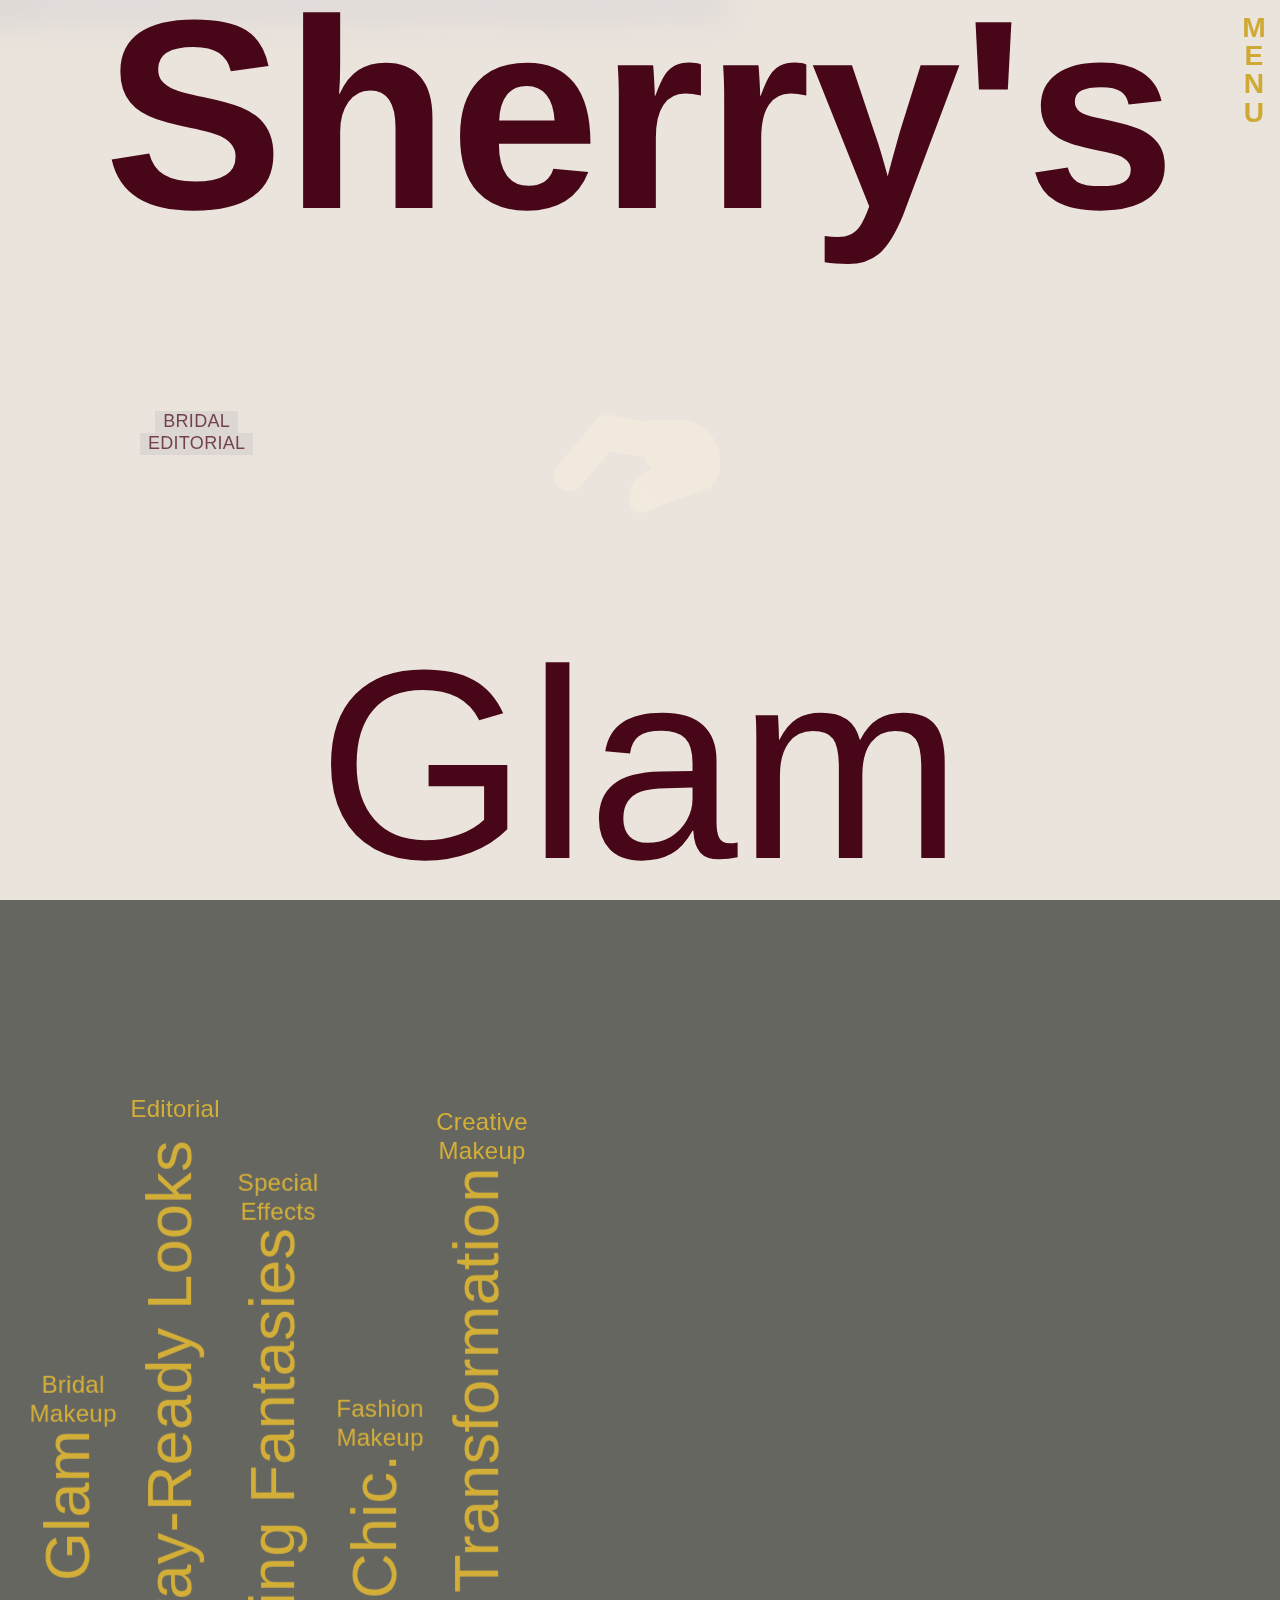
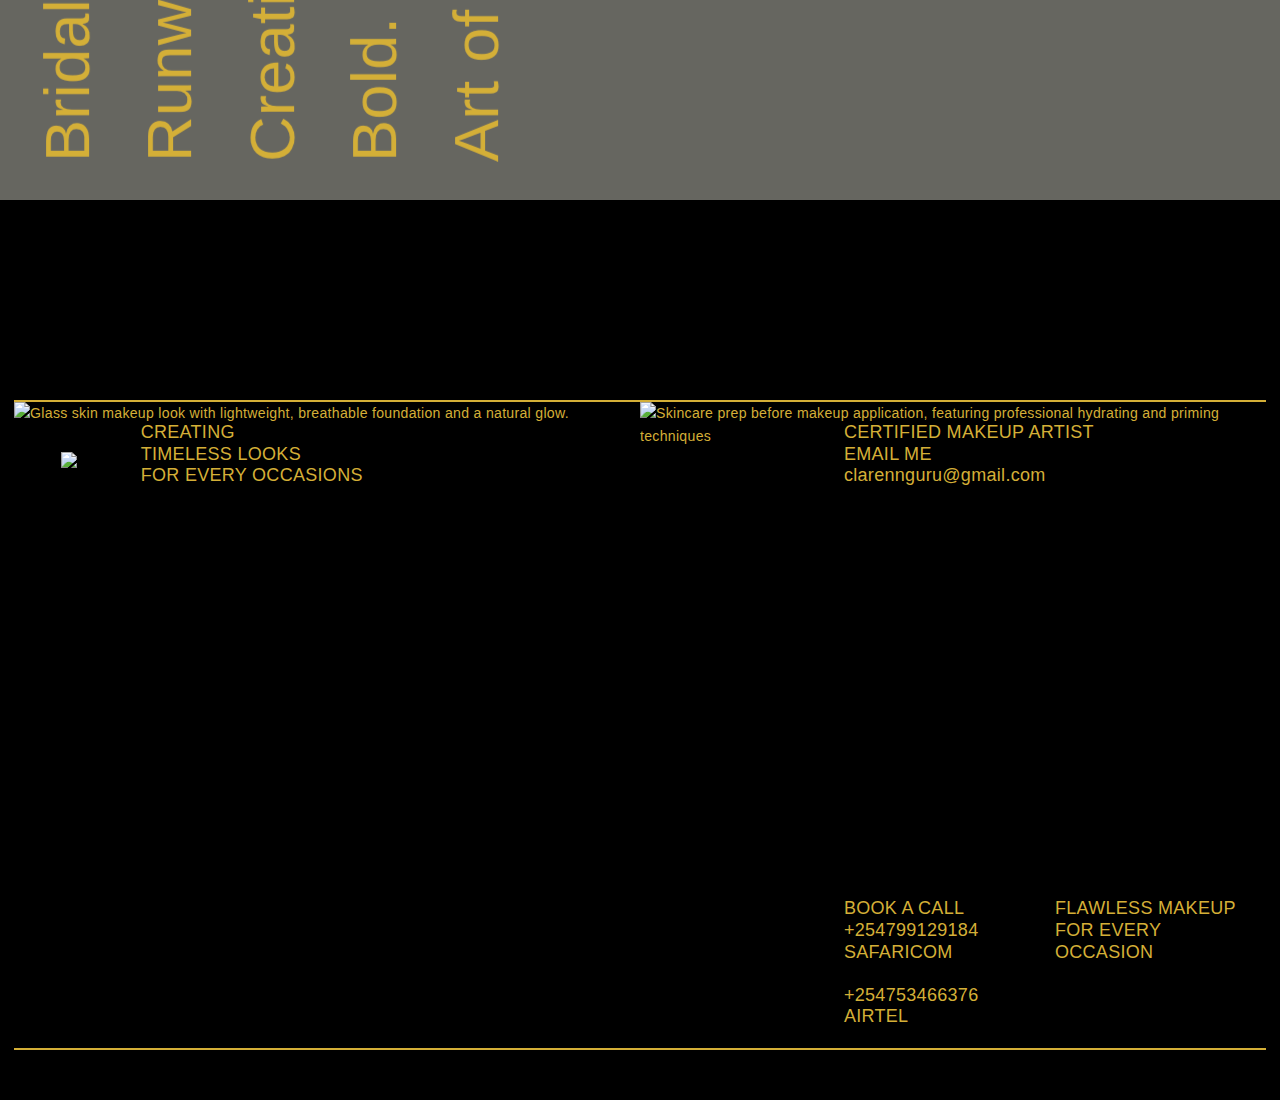
==== index.html @ e7c34c78 "fix html build error" ====
<!DOCTYPE html><html data-wf-domain="carol_portfolio" data-wf-page="13882950" data-wf-site="644ef59c0a95f579dd343017" data-wf-status="1" lang="en"><head><meta charset="utf-8"><title>Professional Makeup Artist | Bridal & Editorial Beauty Services</title><meta content="width=device-width,initial-scale=1" name="viewport"><meta content="portfolio" name="generator"><meta name="description" content="Certified Makeup Artist specializing in bridal, editorial, and special effects makeup. Book your appointment today for a flawless, professional look!"><link href="assets/13882950/css/styles.min.css" rel="stylesheet" type="text/css"><script type="application/ld+json">{
        "@context": "https://schema.org",
        "@type": "Person",
        "name": "Nguru Caroline",
        "jobTitle": "Professional Makeup Artist",
        "image": "https://res.cloudinary.com/dxnyslvh8/image/upload/b_rgb:000000/c_fill,w_700,h_475,ar_4:3,g_auto/v1740655161/sherry8-nobg_l8os1w.png",
        "url": "https://sherrys-glam.onrender.com",
        "address": {
          "@type": "PostalAddress",
          "addressLocality": "Nairobi",
          "addressRegion": "Nairobi",
          "addressCountry": "Kenya"
        },
        "email": "clarennguru@gmail.com",
        "telephone": "+254799129184"
      }</script><style>@media (min-width:992px){html.w-mod-js:not(.w-mod-ix) [data-w-id="37a628eb-fb12-623e-f5c1-70eedb80ab87"]{width:50vw}}</style><script type="text/javascript">((o, c) => {
        var n = c.documentElement,
          t = " w-mod-";
        (n.className += t + "js"),
          ("ontouchstart" in o ||
            (o.DocumentTouch && c instanceof DocumentTouch)) &&
            (n.className += t + "touch");
      })(window, document);</script><link href="https://res.cloudinary.com/dxnyslvh8/image/upload/v1742513761/logo-black_bnvkgi.png" rel="shortcut icon" type="image/x-icon"><link href="https://res.cloudinary.com/dxnyslvh8/image/upload/v1742513761/logo-black_bnvkgi.png" rel="apple-touch-icon"><script src="https://cdnjs.cloudflare.com/ajax/libs/jquery/3.6.0/jquery.min.js"></script><script src="https://code.jquery.com/jquery-3.4.1.min.js" integrity="sha256-CSXorXvZcTkaix6Yvo6HppcZGetbYMGWSFlBw8HfCJo=" crossorigin="anonymous"></script><script src="https//cdnjs.cloudflare.com/ajax/libs/jquery/2.1.3/jquery.min.js"></script><style>.drop-down_what-we-did{display:none}</style><style>input:-webkit-autofill,input:-webkit-autofill:active,input:-webkit-autofill:focus,input:-webkit-autofill:hover{-webkit-box-shadow:0 0 0 30px #f978f0 inset!important}</style><style>.loading-screen{display:flex}</style><style>input::-webkit-inner-spin-button,input::-webkit-outer-spin-button{-webkit-appearance:none;margin:0}</style></head><body class="body"><!-- PRELOADER --><div data-w-id="57fe3b75-40e3-1b68-9e71-e54d5ae71914" class="loading-screen"><div class="🤚"><div class="👉"></div><div class="👉"></div><div class="👉"></div><div class="👉"></div><div class="🌴"></div><div class="👍"></div></div></div><!-- END OF PRELOADER --><div class="global"><div class="html w-embed"><style>.w-lightbox-strip{visibility:hidden!important}.w-lightbox-group,.w-lightbox-group .w-lightbox-view,.w-lightbox-group .w-lightbox-view:before{height:98vh!important;margin-top:0}@media only screen and (max-width:992px){.size2-heading{overflow-wrap:break-word}}@media only screen and (min-width:992px){.heading-wrap{pointer-events:none}}@media only screen and (min-width:992px) and (max-width:1440px){.paragraph{font-size:14.4px}}@media only screen and (min-width:1920px){body{font-size:19.2px}}</style><style>a{color:inherit}a:link{color:inherit}.brand{color:currentColor}body{-webkit-font-smoothing:antialiased;-moz-font-smoothing:antialiased;-o-font-smoothing:antialiased}body:hover .cursor-wrap{opacity:1;display:flex}.client-name{transform-origin:bottom right}.img-back-to-work{pointer-events:none}.cursor-wrap{pointer-events:none}.video-variant-wrap{pointer-events:none}.large-video-heading{pointer-events:none}.video-thumbnail-home{pointer-events:none}.video-heading{pointer-events:none}.video-embed{pointer-events:none}.talent-vimeo-video{pointer-events:none}.hero-trigger{pointer-events:none}.glass-button{-webkit-backdrop-filter:blur(20px);backdrop-filter:blur(20px)}.text-white{color:#fff}.navbar{pointer-events:none!important}.brand,.featured-project,.nav-menu,.nav-top-right-menu,.perspective-text{pointer-events:auto}.marquee-text-large{-webkit-text-stroke-width:2px;-webkit-text-stroke-color:#000}.project-text-wrap{transform-origin:center left}.project-client-title{transform-origin:center center}.vimeo-wrapper-bg{position:absolute;top:0;left:0;width:100%;height:100%;z-index:-1;padding-bottom:56.25%;pointer-events:none}.vimeo-wrapper-bg embed,.vimeo-wrapper-bg iframe .vimeo-wrapper-bg object{position:absolute;top:0;left:0;width:100%;height:100%}</style></div><div class="trigger__hide-nav-on-scroll"></div><div class="ui"><div class="nav-wrapper"><div class="navbar"><a href="index.html" id="w-node-_7e4f9b46-0486-fa34-8602-da69b5f6fa4e-3c298874" aria-current="page" class="brand w-nav-brand w--current"><div class="logo-wrap"><div data-w-id="7e4f9b46-0486-fa34-8602-da69b5f6fa4f" class="w-embed"><img src="https://res.cloudinary.com/dxnyslvh8/image/upload/v1740144042/sherry_logo_black_brirzv.png" loading="lazy" srcset="https://res.cloudinary.com/dxnyslvh8/image/upload/v1740144042/sherry_logo_black_brirzv.png 500w, https://res.cloudinary.com/dxnyslvh8/image/upload/v1740144042/sherry_logo_black_brirzv.png 800w, https://res.cloudinary.com/dxnyslvh8/image/upload/v1740144042/sherry_logo_black_brirzv.png 1600w, https://res.cloudinary.com/dxnyslvh8/image/upload/v1740144042/sherry_logo_black_brirzv.png 1920w" sizes="(max-width: 991px) 100vw, 8vw" alt="Flawless bridal makeup look with dewy skin and soft pink lips by Sherry, professional makeup artist in Nairobi" class="img img-swap swap-1"></div></div></a><div id="w-node-_3a18e4e8-6bb6-02ac-e61c-ae2ba4afc0ae-3c298874" class="perspective-text"><p class="text-size size8">Flawless Makeup<br>for Every Moment</p></div><div id="w-node-c337a872-b1f9-20d3-fcb7-fedfcc96f128-3c298874"><p class="text-size size8-body-large"><br></p></div><div id="w-node-_183ae224-ec59-e3a4-0eb3-f15ee8b5d58b-3c298874" class="featured-project"><div class="defender-logo w-embed"></div></div><div id="w-node-_1ace63fc-675c-5862-ad05-90616d7c2852-3c298874" class="nav-top-right-menu"><a data-w-id="133e1d27-8c74-4951-f68d-291920ef4d17" href="#" class="nav-menu-button close">X</a><a data-w-id="6d81ada3-14ea-1fd5-68f6-97be24444f55" href="#" class="nav-menu-button open">M<br>E<br>N<br>U</a></div><div class="nav-menu"><div class="nav-menu-wrap"><div class="nav-link-wrap"><!-- Home menu link --><div id="w-node-a8ea69b8-1c1e-45cf-de2e-22f4711d266e-3c298874" class="nav-menu-item-wrap nav-menu-item-wrap__home"><a data-w-id="0bf6311a-f661-6884-b3b9-dfbf6cbad41a" href="index.html" class="nav-link">Home</a><div class="nav-link-icon w-embed"><svg width="auto" height="auto" viewBox="0 0 183 218" fill="none" xmlns="http://www.w3.org/2000/svg"><path d="M130.86 12.22H51.64L12 108.85L51.64 205.6H130.86L170.47 108.85L130.86 12.22ZM117.61 164C106.61 181.13 76.39 180.9 65.79 163.61L51.79 140.85C39.43 120.68 39.43 96.95 51.79 76.78L65.8 54.11C76.4 36.83 106.61 36.61 117.6 53.72L131.44 75.25C144.96 96.25 144.97 121.41 131.44 142.47L117.61 164Z" fill="currentColor"/><path d="M91.25 140.1C108.476 140.1 122.44 126.136 122.44 108.91C122.44 91.6842 108.476 77.72 91.25 77.72C74.0242 77.72 60.06 91.6842 60.06 108.91C60.06 126.136 74.0242 140.1 91.25 140.1Z" fill="currentColor"/></svg></div></div><!--About me menu link  --><div id="w-node-_3742673b-8ad3-efc1-d4af-8f2e422a424f-3c298874" class="nav-menu-item-wrap"><a data-w-id="ee9988af-4ade-4846-492c-927720f47f2a" href="info.min.html" aria-current="page" class="nav-link w--current">About me</a><div class="nav-link-icon w-embed"><svg width="auto" height="auto" viewBox="0 0 183 218" fill="none" xmlns="http://www.w3.org/2000/svg"><path d="M130.86 12.22H51.64L12 108.85L51.64 205.6H130.86L170.47 108.85L130.86 12.22ZM117.61 164C106.61 181.13 76.39 180.9 65.79 163.61L51.79 140.85C39.43 120.68 39.43 96.95 51.79 76.78L65.8 54.11C76.4 36.83 106.61 36.61 117.6 53.72L131.44 75.25C144.96 96.25 144.97 121.41 131.44 142.47L117.61 164Z" fill="currentColor"/><path d="M91.25 140.1C108.476 140.1 122.44 126.136 122.44 108.91C122.44 91.6842 108.476 77.72 91.25 77.72C74.0242 77.72 60.06 91.6842 60.06 108.91C60.06 126.136 74.0242 140.1 91.25 140.1Z" fill="currentColor"/></svg></div></div><div id="w-node-_4620947e-1aa2-ce28-587b-bb835ac77366-3c298874" class="divider blue divider__nav"></div><a id="w-node-_2148c229-5f33-ee4d-fc14-7a40d84ea1fe-3c298874" href="#" class="text-size _1-5em margin-right more-margin normal nav-social">INSTAGRAM</a> <a id="w-node-_97d3167f-00f6-1516-b495-2ceb6c78355a-3c298874" href="#" class="text-size _1-5em normmal email">clarennguru@gmail.com</a></div></div></div></div></div></div><div id="cursorWrap" data-w-id="670f62f6-ec73-a3d8-2039-18d5d57176f4" class="cursor-wrap"><div data-w-id="5ab87e4e-432f-6d56-4334-f0a28ce6809a" data-is-ix2-target="1" class="cursor-dot" data-animation-type="lottie" data-src="https://cdn.prod.website-files.com/644ef59c0a95f579dd343017/644ef59c0a95f504673430d0_custom-cursor.json" data-loop="0" data-direction="1" data-autoplay="0" data-renderer="svg" data-default-duration="0.5" data-duration="0" data-ix2-initial-state="1"></div></div></div><div id="fullpage" class="fullpage"><section data-anchor="hero" class="section hero-section fp-noscroll"><div class="light-bg-overlay" style="position:absolute;left:0;top:0;right:0;bottom:0;z-index:0;background-color:rgba(233,221,219,.6);-webkit-backdrop-filter:blur(20px);backdrop-filter:blur(20px)"></div><img src="https://res.cloudinary.com/dxnyslvh8/image/upload/v1742469158/light_bg_sr6w2g.jpg" loading="lazy" sizes="100vw" class="light_bg" alt="Flawless bridal makeup look with dewy skin and soft pink lips by Sherry, professional makeup artist in Nairobi" style="position:fixed;width:100vw;z-index:-1"><div data-w-id="cf74084c-b6e0-9de5-5354-6ed371b8a50d" class="nav-color blue nav-color__home"><div class="bg-color bg-color__home"><div class="home-hero home-hero__content-wrap"><div class="home-hero__wrap home-hero__wrap__home"><h1 data-w-id="cf74084c-b6e0-9de5-5354-6ed371b8a511" class="home-hero-heading intro-stagger">Sherry's</h1><div class="home-hero__info-wrap"><div id="w-node-_7c04b369-4061-ed87-a9af-870a271ed56e-71b8a50c" class="div-block-11"><p id="w-node-cf74084c-b6e0-9de5-5354-6ed371b8a514-71b8a50c" class="text-size size8 intro-stagger intro-1">BRIDAL<br></p><p class="text-size size8 intro-stagger intro-1">EDITORIAL<br></p></div><div id="w-node-f63e417d-117d-87f2-9329-8317bdae83de-71b8a50c" class="div-block-11"><p class="text-size size8 intro-stagger intro-2">CERTIFIED MAKEUP ARTIST<a href="#"></a></p><p class="text-size size8 intro-stagger intro-2">From Natural to Glam</p></div><div id="w-node-f5ae1004-2722-51a0-e0d9-aa74774c4b54-71b8a50c" class="div-block-11"><p id="w-node-cf74084c-b6e0-9de5-5354-6ed371b8a51f-71b8a50c" class="text-size size8 intro-stagger intro-3">SPECIAL EFFECTS<br></p><p class="text-size size8 intro-stagger intro-3">SPECIALIST</p></div></div><h1 class="home-hero-heading bottom"><span data-w-id="cf74084c-b6e0-9de5-5354-6ed371b8a525" class="odd intro-stagger">Glam</span></h1></div><div class="bg-img-marquee home-marquee"><div data-w-id="cf74084c-b6e0-9de5-5354-6ed371b8a528" class="bg-float"><div data-w-id="cf74084c-b6e0-9de5-5354-6ed371b8a529" class="background-images above"><div id="w-node-cf74084c-b6e0-9de5-5354-6ed371b8a52a-71b8a50c" class="image-container image-container__swap mobile-video"><div class="interaction-wrap"><div data-w-id="ff0ee949-8b7f-a482-1f62-3d2e8bccd24e" class="video-trigger video-block-16-9"><div class="video-js-embed muted-video w-embed"><img src="https://res.cloudinary.com/dxnyslvh8/image/upload/c_pad,b_gen_fill,ar_16:9/v1739967912/sherry6_wa4xfe.jpg" alt="Flawless bridal makeup look with dewy skin and soft pink lips by Sherry, professional makeup artist in Nairobi" class="img-red"></div></div><div class="bot-panel"></div><div class="top-panel"></div><div class="left-side-panel"></div><div class="right-side-panel backpanel"></div></div></div><div id="w-node-_2893cdf7-42b6-003b-e5be-aea7ec46b21a-71b8a50c" class="image-container image-container__swap container-2"></div><div id="w-node-_74065ddc-6cf1-c0a3-f28e-d822caeb5f33-71b8a50c" class="image-container image-container__swap container-1"><div class="interaction-wrap"><img src="https://res.cloudinary.com/dxnyslvh8/image/upload/c_fill,w_500,h_550,g_auto/v1739967912/sherry6_wa4xfe.jpg" loading="lazy" sizes="(max-width: 991px) 100vw, 8vw" srcset="https://res.cloudinary.com/dxnyslvh8/image/upload/c_fill,w_500,h_550,g_auto/v1739967912/sherry6_wa4xfe.jpg 500w, https://res.cloudinary.com/dxnyslvh8/image/upload/c_fill,w_500,h_550,g_auto/v1739967912/sherry6_wa4xfe.jpg 800w, https://res.cloudinary.com/dxnyslvh8/image/upload/c_fill,w_500,h_550,g_auto/v1739967912/sherry6_wa4xfe.jpg 1080w, https://res.cloudinary.com/dxnyslvh8/image/upload/c_fill,w_500,h_550,g_auto/v1739967912/sherry6_wa4xfe.jpg 1920w" alt="Flawless bridal makeup look with dewy skin and soft pink lips by Sherry, professional makeup artist in Nairobi" class="img img-swap swap-2"><img src="https://res.cloudinary.com/dxnyslvh8/image/upload/c_fill,w_500,h_550,g_auto/v1739967912/sherry6_wa4xfe.jpg" loading="lazy" sizes="(max-width: 991px) 100vw, 8vw" srcset="https://res.cloudinary.com/dxnyslvh8/image/upload/c_fill,w_500,h_550,g_auto/v1739967912/sherry6_wa4xfe.jpg 500w, https://res.cloudinary.com/dxnyslvh8/image/upload/c_fill,w_500,h_550,g_auto/v1739967912/sherry6_wa4xfe.jpg 800w, https://res.cloudinary.com/dxnyslvh8/image/upload/c_fill,w_500,h_550,g_auto/v1739967912/sherry6_wa4xfe.jpg 1080w, https://res.cloudinary.com/dxnyslvh8/image/upload/c_fill,w_500,h_550,g_auto/v1739967912/sherry6_wa4xfe.jpg 1440w" alt="Flawless bridal makeup look with dewy skin and soft pink lips by Sherry, professional makeup artist in Nairobi" class="img img-swap swap-1"><div class="top-panel"></div><div class="left-side-panel"></div><div class="right-side-panel"></div><div class="bot-panel"></div></div></div><div id="w-node-cf74084c-b6e0-9de5-5354-6ed371b8a52c-71b8a50c" class="image-container image-container__swap container-3"><div class="interaction-wrap"><img src="https://res.cloudinary.com/dxnyslvh8/image/upload/c_fill,w_500,h_420,g_auto/v1739967913/sherry5_xn38xn.jpg" loading="lazy" sizes="(max-width: 991px) 100vw, (max-width: 1919px) 7vw, 8vw" srcset="https://res.cloudinary.com/dxnyslvh8/image/upload/c_fill,w_500,h_420,g_auto/v1739967913/sherry5_xn38xn.jpg 500w, https://res.cloudinary.com/dxnyslvh8/image/upload/c_fill,w_500,h_420,g_auto/v1739967913/sherry5_xn38xn.jpg 800w, https://res.cloudinary.com/dxnyslvh8/image/upload/c_fill,w_500,h_420,g_auto/v1739967913/sherry5_xn38xn.jpg 1080w, https://res.cloudinary.com/dxnyslvh8/image/upload/c_fill,w_500,h_420,g_auto/v1739967913/sherry5_xn38xn.jpg 1600w, https://res.cloudinary.com/dxnyslvh8/image/upload/c_fill,w_500,h_420,g_auto/v1739967913/sherry5_xn38xn.jpg 2000w, https://res.cloudinary.com/dxnyslvh8/image/upload/c_fill,w_500,h_420,g_auto/v1739967913/sherry5_xn38xn.jpg 2048w" alt="Smokey eye and bold red lip makeup created by Sherry, expert in glam and editorial beauty." class="img img-swap swap-1"><img src="https://res.cloudinary.com/dxnyslvh8/image/upload/c_fill,w_500,h_332,g_auto/v1739967912/sherry4_symtfv.jpg" loading="lazy" sizes="(max-width: 991px) 100vw, (max-width: 1919px) 7vw, 8vw" srcset="https://res.cloudinary.com/dxnyslvh8/image/upload/c_fill,w_500,h_332,g_auto/v1739967912/sherry4_symtfv.jpg 500w, https://res.cloudinary.com/dxnyslvh8/image/upload/c_fill,w_500,h_332,g_auto/v1739967912/sherry4_symtfv.jpg 800w, https://res.cloudinary.com/dxnyslvh8/image/upload/c_fill,w_500,h_332,g_auto/v1739967912/sherry4_symtfv.jpg 1080w, https://res.cloudinary.com/dxnyslvh8/image/upload/c_fill,w_500,h_332,g_auto/v1739967912/sherry4_symtfv.jpg 1600w, https://res.cloudinary.com/dxnyslvh8/image/upload/c_fill,w_500,h_332,g_auto/v1739967912/sherry4_symtfv.jpg 1920w" alt="Smokey eye and bold red lip makeup created by Sherry, expert in glam and editorial beauty." class="img img-swap swap-2"><div class="top-panel"></div><div class="left-side-panel"></div><div class="right-side-panel"></div><div class="bot-panel"></div></div></div><div id="w-node-cf74084c-b6e0-9de5-5354-6ed371b8a52e-71b8a50c" class="image-container image-container__swap container-4"><div class="interaction-wrap"><img src="https://res.cloudinary.com/dxnyslvh8/image/upload/c_fill,w_500,h_332,g_auto/v1739967912/sherry4_symtfv.jpg" loading="lazy" sizes="(max-width: 991px) 100vw, (max-width: 1919px) 8vw, 9vw" srcset="https://res.cloudinary.com/dxnyslvh8/image/upload/c_fill,w_500,h_332,g_auto/v1739967912/sherry4_symtfv.jpg 500w, https://res.cloudinary.com/dxnyslvh8/image/upload/c_fill,w_500,h_332,g_auto/v1739967912/sherry4_symtfv.jpg 800w, https://res.cloudinary.com/dxnyslvh8/image/upload/c_fill,w_500,h_332,g_auto/v1739967912/sherry4_symtfv.jpg 1600w, https://res.cloudinary.com/dxnyslvh8/image/upload/c_fill,w_500,h_332,g_auto/v1739967912/sherry4_symtfv.jpg 1920w" alt="Smokey eye and bold red lip makeup created by Sherry, expert in glam and editorial beauty." class="img img-swap swap-1"><div class="top-panel"></div><div class="left-side-panel"></div><div class="right-side-panel"></div><div class="bot-panel"></div></div></div><div id="w-node-cf74084c-b6e0-9de5-5354-6ed371b8a530-71b8a50c" class="image-container image-container__swap container-5"><div class="interaction-wrap"><img src="https://res.cloudinary.com/dxnyslvh8/image/upload/c_pad,b_gen_fill,ar_16:9/v1739967912/sherry6_wa4xfe.jpg" loading="lazy" srcset="https://res.cloudinary.com/dxnyslvh8/image/upload/c_pad,b_gen_fill,ar_16:9/v1739967912/sherry6_wa4xfe.jpg 500w, https://res.cloudinary.com/dxnyslvh8/image/upload/c_pad,b_gen_fill,ar_16:9/v1739967912/sherry6_wa4xfe.jpg 800w, https://res.cloudinary.com/dxnyslvh8/image/upload/c_pad,b_gen_fill,ar_16:9/v1739967912/sherry6_wa4xfe.jpg 1600w, https://res.cloudinary.com/dxnyslvh8/image/upload/c_pad,b_gen_fill,ar_16:9/v1739967912/sherry6_wa4xfe.jpg 1920w" sizes="(max-width: 991px) 100vw, 3vw" alt="Smokey eye and bold red lip makeup created by Sherry, expert in glam and editorial beauty." class="img img-swap swap-2"> <img src="https://res.cloudinary.com/dxnyslvh8/image/upload/v1741178609/sherry_SFX_bsjffx.jpg" loading="lazy" srcset="https://res.cloudinary.com/dxnyslvh8/image/upload/v1741178609/sherry_SFX_bsjffx.jpg 500w, https://res.cloudinary.com/dxnyslvh8/image/upload/v1741178609/sherry_SFX_bsjffx.jpg 1080w, https://res.cloudinary.com/dxnyslvh8/image/upload/v1741178609/sherry_SFX_bsjffx.jpg 1400w" sizes="(max-width: 991px) 100vw, 3vw" alt="Flawless bridal makeup look with dewy skin and soft pink lips by Sherry, professional makeup artist in Nairobi" class="img img-swap swap-1"><div class="top-panel"></div><div class="left-side-panel"></div><div class="right-side-panel"></div><div class="bot-panel"></div></div></div><div id="w-node-cf74084c-b6e0-9de5-5354-6ed371b8a532-71b8a50c" class="image-container image-container__swap container-6"><div class="interaction-wrap"><img src="https://res.cloudinary.com/dxnyslvh8/image/upload/c_fill,w_444,h_450/v1740053407/sherry10_croodb.jpg" loading="lazy" sizes="(max-width: 991px) 100vw, 6vw" srcset="https://res.cloudinary.com/dxnyslvh8/image/upload/c_fill,w_444,h_450/v1740053407/sherry10_croodb.jpg 500w, https://res.cloudinary.com/dxnyslvh8/image/upload/c_fill,w_444,h_450/v1740053407/sherry10_croodb.jpg 800w, https://res.cloudinary.com/dxnyslvh8/image/upload/c_fill,w_444,h_450/v1740053407/sherry10_croodb.jpg 1600w, https://res.cloudinary.com/dxnyslvh8/image/upload/c_fill,w_444,h_450/v1740053407/sherry10_croodb.jpg 1920w" alt="Smokey eye and bold red lip makeup created by Sherry, expert in glam and editorial beauty." class="img img-swap swap-2"><img src="https://res.cloudinary.com/dxnyslvh8/image/upload/c_fill,w_444,h_450/v1740053407/sherry10_croodb.jpg" loading="lazy" sizes="(max-width: 991px) 100vw, 6vw" srcset="https://res.cloudinary.com/dxnyslvh8/image/upload/c_fill,w_444,h_450/v1740053407/sherry10_croodb.jpg 500w, https://res.cloudinary.com/dxnyslvh8/image/upload/c_fill,w_900,h_950/v1740053407/sherry10_croodb.jpg 1080w, https://res.cloudinary.com/dxnyslvh8/image/upload/c_fill,w_900,h_950/v1740053407/sherry10_croodb.jpg 1440w" alt="Smokey eye and bold red lip makeup created by Sherry, expert in glam and editorial beauty." class="img img-swap swap-1"><div class="left-side-panel"></div><div class="top-panel"></div><div class="right-side-panel"></div><div class="bot-panel"></div></div></div><div id="w-node-e3694f0e-59f3-d4ce-60ca-3125cda19b06-71b8a50c" class="image-container image-container__swap container-7"><div class="interaction-wrap"><div class="left-side-panel"></div><div class="top-panel"></div><div class="right-side-panel"></div><div class="bot-panel"></div><img src="https://res.cloudinary.com/dxnyslvh8/image/upload/c_pad,b_gen_fill,w_500,h_390/v1739967914/sherry1_btwdmy.jpg" loading="lazy" sizes="(max-width: 991px) 100vw, 9vw" srcset="https://res.cloudinary.com/dxnyslvh8/image/upload/c_pad,w_500,h_290/v1739967913/sherry1_qpgywl.jpg 500w, https://res.cloudinary.com/dxnyslvh8/image/upload/c_pad,b_gen_fill,w_700,h_490/v1739967914/sherry1_btwdmy.jpg 800w, https://res.cloudinary.com/dxnyslvh8/image/upload/c_pad,b_gen_fill,w_700,h_690/v1739967914/sherry1_btwdmy.jpg 1600w, https://res.cloudinary.com/dxnyslvh8/image/upload/c_pad,b_gen_fill,w_800,h_690/v1739967914/sherry1_btwdmy.jpg 1920w" alt="Smokey eye and bold red lip makeup created by Sherry, expert in glam and editorial beauty." class="img img-swap backface"><img src="../cdn.prod.website-files.com/644ef59c0a95f579dd343017/644ef59c0a95f57740343621_Sister%20Hearts%20Stills%20Press%2013.jpg" loading="lazy" sizes="(max-width: 991px) 100vw, 9vw" srcset="https://res.cloudinary.com/dxnyslvh8/image/upload/c_pad,b_gen_fill,w_400,h_250/v1739967913/sherry1_qpgywl.jpg 500w, https://res.cloudinary.com/dxnyslvh8/image/upload/c_pad,b_gen_fill,w_600,h_350/v1739967913/sherry1_qpgywl.jpg 800w, https://res.cloudinary.com/dxnyslvh8/image/upload/c_pad,b_gen_fill,w_1000,h_650/v1739967913/sherry1_qpgywl.jpg 1600w, https://res.cloudinary.com/dxnyslvh8/image/upload/c_pad,b_gen_fill,w_1200,h_750/v1739967913/sherry1_qpgywl.jpg 1920w" alt="Smokey eye and bold red lip makeup created by Sherry, expert in glam and editorial beauty." class="img img-swap swap-1"></div></div><div id="w-node-a1e9188d-cbfb-c1e1-fb5a-0a1d10dd7f7f-71b8a50c" class="image-container image-container__swap container-8"><div class="interaction-wrap"><img src="../cdn.prod.website-files.com/644ef59c0a95f579dd343017/644ef59c0a95f512cf343741_DSC07925_resize.jpg" loading="lazy" sizes="(max-width: 991px) 100vw, 9vw" data-w-id="a1e9188d-cbfb-c1e1-fb5a-0a1d10dd7f80" alt="Fresh, natural no-makeup look with radiant, dewy skin and minimal foundation by skincare-focused makeup artist Sherry" srcset="https://res.cloudinary.com/dxnyslvh8/image/upload/c_fill,w_500,h_335,g_auto/v1739967915/sherry7_uz5rfq.jpg 500w, https://res.cloudinary.com/dxnyslvh8/image/upload/c_fill,w_500,h_335,g_auto/v1739967915/sherry7_uz5rfq.jpg 800w" class="img img-swap swap-1"><img src="https://res.cloudinary.com/dxnyslvh8/image/upload/c_fill,w_500,h_420,g_auto/v1739967913/sherry4_ggfjg5.jpg" loading="lazy" srcset="https://res.cloudinary.com/dxnyslvh8/image/upload/c_fill,w_500,h_420,g_auto/v1739967913/sherry4_ggfjg5.jpg 500w, https://res.cloudinary.com/dxnyslvh8/image/upload/c_fill,w_500,h_420,g_auto/v1739967913/sherry4_ggfjg5.jpg 800w, https://res.cloudinary.com/dxnyslvh8/image/upload/c_fill,w_500,h_420,g_auto/v1739967913/sherry4_ggfjg5.jpg 1600w, https://res.cloudinary.com/dxnyslvh8/image/upload/c_fill,w_500,h_420,g_auto/v1739967913/sherry4_ggfjg5.jpg 1920w" sizes="(max-width: 991px) 100vw, 9vw" alt="Fresh, natural no-makeup look with radiant, dewy skin and minimal foundation by skincare-focused makeup artist Sherry" class="img img-swap swap-2"><div class="top-panel"></div><div class="left-side-panel"></div><div class="right-side-panel"></div><div class="bot-panel"></div></div></div><div id="w-node-_8a5dec3f-d78d-5aea-2255-431a323000fd-71b8a50c" class="image-container image-container__swap container-9"><div class="interaction-wrap"><img src="https://res.cloudinary.com/dxnyslvh8/image/upload/c_fill,w_700,h_620,g_auto/v1739967911/sherry3_jgzhuq.jpg" loading="lazy" srcset="https://res.cloudinary.com/dxnyslvh8/image/upload/c_fill,w_700,h_620,g_auto/v1739967911/sherry3_jgzhuq.jpg 500w, https://res.cloudinary.com/dxnyslvh8/image/upload/c_fill,w_700,h_620,g_auto/v1739967911/sherry3_jgzhuq.jpg 800w, https://res.cloudinary.com/dxnyslvh8/image/upload/c_fill,w_900,h_690,g_auto/v1739967911/sherry3_jgzhuq.jpg 1600w, https://res.cloudinary.com/dxnyslvh8/image/upload/c_fill,w_1000,h_720,g_auto/v1739967911/sherry3_jgzhuq.jpg 1920w" sizes="(max-width: 991px) 100vw, 4vw" alt="Fresh, natural no-makeup look with radiant, dewy skin and minimal foundation by skincare-focused makeup artist Sherry" class="img img-swap swap-1"><img src="https://res.cloudinary.com/dxnyslvh8/image/upload/c_fill,w_244,h_250/v1739967916/sherry8_w1suud.jpg" loading="lazy" srcset="https://res.cloudinary.com/dxnyslvh8/image/upload/c_fill,w_244,h_250/v1739967916/sherry8_w1suud.jpg 500w, https://res.cloudinary.com/dxnyslvh8/image/upload/c_fill,w_244,h_250/v1739967916/sherry8_w1suud.jpg 800w" sizes="(max-width: 991px) 100vw, 4vw" alt="Fresh, natural no-makeup look with radiant, dewy skin and minimal foundation by skincare-focused makeup artist Sherry" class="img img-swap swap-2"><div class="top-panel"></div><div class="left-side-panel"></div><div class="right-side-panel"></div><div class="bot-panel"></div></div></div><div id="w-node-a9dae5c9-e80b-073a-3771-c1ee2ca67867-71b8a50c" class="image-container image-container__swap container-10"><div class="interaction-wrap"><img src="https://res.cloudinary.com/dxnyslvh8/image/upload/c_pad,b_gen_fill,w_500,h_330/v1740053407/sherry9_vpkf5a.jpg" loading="lazy" srcset="https://res.cloudinary.com/dxnyslvh8/image/upload/c_pad,b_gen_fill,w_500,h_330/v1740053407/sherry9_vpkf5a.jpg 800w, https://res.cloudinary.com/dxnyslvh8/image/upload/c_pad,b_gen_fill,w_1000,h_630/v1740053407/sherry9_vpkf5a.jpg 1600w, https://res.cloudinary.com/dxnyslvh8/image/upload/c_pad,b_gen_fill,w_1200,h_730/v1740053407/sherry9_vpkf5a.jpg 1920w" sizes="(max-width: 991px) 100vw, 7vw" alt="Fresh, natural no-makeup look with radiant, dewy skin and minimal foundation by skincare-focused makeup artist Sherry" class="img img-swap swap-1"><img src="../cdn.prod.website-files.com/644ef59c0a95f579dd343017/644ef59c0a95f511023433f2_Zendesk%20-%20Golden%20Age%20Karate%20-%20Still%20017.jpg" loading="lazy" srcset="https://res.cloudinary.com/dxnyslvh8/image/upload/c_fill,w_500,h_420,g_auto/v1739967913/sherry2_z0p5bj.jpg 500w, https://res.cloudinary.com/dxnyslvh8/image/upload/c_fill,w_500,h_420,g_auto/v1739967913/sherry2_z0p5bj.jpg 800w, https://res.cloudinary.com/dxnyslvh8/image/upload/c_fill,w_500,h_420,g_auto/v1739967913/sherry2_z0p5bj.jpg 1600w, https://res.cloudinary.com/dxnyslvh8/image/upload/c_fill,w_500,h_420,g_auto/v1739967913/sherry2_z0p5bj.jpg 1920w" sizes="(max-width: 991px) 100vw, 7vw" alt="Fresh, natural no-makeup look with radiant, dewy skin and minimal foundation by skincare-focused makeup artist Sherry" class="img img-swap swap-2"><div class="top-panel"></div><div class="left-side-panel"></div><div class="right-side-panel"></div><div class="bot-panel"></div></div></div><div id="w-node-_8095012c-e76e-46ae-44c7-5465fc3a07b8-71b8a50c" class="image-container image-container__swap container-11"><div class="interaction-wrap"><img src="https://res.cloudinary.com/dxnyslvh8/image/upload/c_fill,w_444,h_450/v1739967916/sherry8_w1suud.jpg" loading="lazy" srcset="https://res.cloudinary.com/dxnyslvh8/image/upload/c_fill,w_444,h_450/v1739967916/sherry8_w1suud.jpg 1080w, https://res.cloudinary.com/dxnyslvh8/image/upload/c_fill,w_900,h_970/v1739967916/sherry8_w1suud.jpg 1600w, https://res.cloudinary.com/dxnyslvh8/image/upload/c_fill,w_900,h_970/v1739967916/sherry8_w1suud.jpg 2000w, https://res.cloudinary.com/dxnyslvh8/image/upload/c_fill,w_900,h_970/v1739967916/sherry8_w1suud.jpg 2600w, https://res.cloudinary.com/dxnyslvh8/image/upload/c_fill,w_900,h_970/v1739967916/sherry8_w1suud.jpg 3200w, https://res.cloudinary.com/dxnyslvh8/image/upload/c_fill,w_900,h_970/v1739967916/sherry8_w1suud.jpg 3563w" sizes="(max-width: 991px) 100vw, 9vw" alt="Fresh, natural no-makeup look with radiant, dewy skin and minimal foundation by skincare-focused makeup artist Sherry" class="img img-swap swap-1"><div class="top-panel"></div><div class="left-side-panel"></div><div class="right-side-panel"></div><div class="bot-panel"></div></div></div><div id="w-node-_80218db4-ec72-7783-f058-cd71ca7c5ba7-71b8a50c" class="image-container image-container__swap container-11"><div class="interaction-wrap"><img src="https://res.cloudinary.com/dxnyslvh8/image/upload/c_fill,w_500,h_420,g_auto/v1739967913/sherry2_z0p5bj.jpg" loading="lazy" alt="Fresh, natural no-makeup look with radiant, dewy skin and minimal foundation by skincare-focused makeup artist Sherry" class="img img-swap swap-1"><img src="https://res.cloudinary.com/dxnyslvh8/image/upload/c_crop,w_400,h_530/v1740053407/sherry9_vpkf5a.jpg" loading="lazy" alt="Fresh, natural no-makeup look with radiant, dewy skin and minimal foundation by skincare-focused makeup artist Sherry" class="img img-swap swap-2"><div class="top-panel"></div><div class="left-side-panel"></div><div class="right-side-panel"></div><div class="bot-panel"></div></div></div></div></div></div></div></div></div></section><section data-anchor="work" class="section screen-height bg-blue tablet-clean relative fp-auto-height-responsive"><div class="light-bg-overlay" style="position:absolute;left:0;top:0;right:0;bottom:0;z-index:0;background-color:rgba(0,0,0,.6);-webkit-backdrop-filter:blur(20px);backdrop-filter:blur(20px)"></div><div id="fp-scrollable-content" class="nav-color gray scrollable fp-auto-height-responsive"><div class="container home-projects-container static"><div class="home-project-grid tablet-full relative"><div id="home-project-wrap" data-w-id="37a628eb-fb12-623e-f5c1-70eedb80ab7e" class="home-project-wrap"><div class="project-cms-list-wrapper w-dyn-list"><div role="list" class="collection-list w-dyn-items"><!-- Image 1 Bridal --><div role="listitem" class="home-project-collection-item main-item w-dyn-item"><a data-w-id="e1ffdf23-559e-4b13-b190-9da2ad3ef3e1" class="home-projects-content-project w-inline-block"><div class="project-text-wrap"><h2 class="project-title project-title__home">Bridal Glam</h2><div class="roate-test"><p class="project-client-title">Bridal Makeup</p></div></div><div class="img-wrap main-wrap no-distance"><div data-w-id="e1ffdf23-559e-4b13-b190-9da2ad3ef3e7" class="video-trigger video-block-16-9 trigger__landing"><div class="video-js-embed muted-video video-3d w-embed"><img src="https://res.cloudinary.com/dxnyslvh8/image/upload/c_pad,b_gen_fill,ar_16:9/v1739967913/sherry5_xn38xn.jpg" alt="Glass skin makeup look with lightweight, breathable foundation and a natural glow."></div><div class="bot-panel"></div><div class="top-panel"></div><div class="left-side-panel"></div><div class="right-side-panel"></div></div></div></a></div><!-- Image 2 Editorial --><div role="listitem" class="home-project-collection-item main-item w-dyn-item"><a data-w-id="e1ffdf23-559e-4b13-b190-9da2ad3ef3e1" class="home-projects-content-project w-inline-block"><div class="project-text-wrap"><h2 class="project-title project-title__home">Runway-Ready Looks</h2><div class="roate-test"><p class="project-client-title">Editorial</p></div></div><div class="img-wrap main-wrap no-distance"><div data-w-id="e1ffdf23-559e-4b13-b190-9da2ad3ef3e7" class="video-trigger video-block-16-9 trigger__landing"><div class="video-js-embed muted-video video-3d w-embed"><img src="https://res.cloudinary.com/dxnyslvh8/image/upload/c_pad,b_gen_fill,ar_16:9/v1740053407/sherry9_vpkf5a.jpg" alt="Glass skin makeup look with lightweight, breathable foundation and a natural glow." class="img-red"></div><div class="bot-panel"></div><div class="top-panel"></div><div class="left-side-panel"></div><div class="right-side-panel"></div></div></div></a></div><!-- Image 3 special effects --><div role="listitem" class="home-project-collection-item main-item w-dyn-item"><a data-w-id="e1ffdf23-559e-4b13-b190-9da2ad3ef3e1" class="home-projects-content-project w-inline-block"><div class="project-text-wrap"><h2 class="project-title project-title__home">Creating Fantasies</h2><div class="roate-test"><p class="project-client-title">Special Effects</p></div></div><div class="img-wrap main-wrap no-distance"><div data-w-id="e1ffdf23-559e-4b13-b190-9da2ad3ef3e7" class="video-trigger video-block-16-9 trigger__landing"><div class="video-js-embed muted-video video-3d w-embed"><img src="https://res.cloudinary.com/dxnyslvh8/image/upload/v1741440776/sfx_sherry_ue1mir.jpg" alt="Glass skin makeup look with lightweight, breathable foundation and a natural glow." class="img-red"></div><div class="bot-panel"></div><div class="top-panel"></div><div class="left-side-panel"></div><div class="right-side-panel"></div></div></div></a></div><!-- Image 4 Fashion makeup --><div role="listitem" class="home-project-collection-item main-item w-dyn-item"><a data-w-id="e1ffdf23-559e-4b13-b190-9da2ad3ef3e1" class="home-projects-content-project w-inline-block"><div class="project-text-wrap"><h2 class="project-title project-title__home">Bold. Chic.</h2><div class="roate-test"><p class="project-client-title">Fashion Makeup</p></div></div><div class="img-wrap main-wrap no-distance"><div data-w-id="e1ffdf23-559e-4b13-b190-9da2ad3ef3e7" class="video-trigger video-block-16-9 trigger__landing"><div class="video-js-embed muted-video video-3d w-embed"><img src="https://res.cloudinary.com/dxnyslvh8/image/upload/c_pad,b_gen_fill,ar_16:9/v1739967912/sherry6_wa4xfe.jpg" alt="Glass skin makeup look with lightweight, breathable foundation and a natural glow." class="img-red"></div><div class="bot-panel"></div><div class="top-panel"></div><div class="left-side-panel"></div><div class="right-side-panel"></div></div></div></a></div><!-- Image 5 Creative makeup --><div role="listitem" class="home-project-collection-item main-item w-dyn-item"><a data-w-id="e1ffdf23-559e-4b13-b190-9da2ad3ef3e1" class="home-projects-content-project w-inline-block"><div class="project-text-wrap"><h2 class="project-title project-title__home">Art of Transformation</h2><div class="roate-test"><p class="project-client-title">Creative Makeup</p></div></div><div class="img-wrap main-wrap no-distance"><div data-w-id="e1ffdf23-559e-4b13-b190-9da2ad3ef3e7" class="video-trigger video-block-16-9 trigger__landing"><div class="video-js-embed muted-video video-3d w-embed"><img src="https://res.cloudinary.com/dxnyslvh8/image/upload/c_pad,b_gen_fill,w_700,h_394,ar_16:9,e_improve,e_sharpen/v1741443203/creative_sherry_fh6ess.jpg" alt="Glass skin makeup look with lightweight, breathable foundation and a natural glow." class="img-red"></div><div class="bot-panel"></div><div class="top-panel"></div><div class="left-side-panel"></div><div class="right-side-panel"></div></div></div></a></div></div></div><div class="project-cms-list-wrapper w-dyn-list"><div role="list" class="collection-list w-dyn-items"><!-- Image 5 Creative makeup --><div role="listitem" class="home-project-collection-item main-item w-dyn-item"><a data-w-id="37a628eb-fb12-623e-f5c1-70eedb80ab82" class="home-projects-content-project w-inline-block"><div class="project-text-wrap"><h2 class="project-title project-title__home"></h2><div class="roate-test"><p class="project-client-title"></p></div></div><div data-w-id="37a628eb-fb12-623e-f5c1-70eedb80ab87" class="img-wrap main-wrap no-distance img-wrap-open"><div class="video-trigger video-block-16-9 trigger__landing"><div class="video-js-embed muted-video video-3d w-embed"></div><div class="bot-panel"></div><div class="top-panel"></div><div class="left-side-panel"></div><div class="right-side-panel backpanel"></div></div></div></a></div></div></div></div></div></div></div></section><div class="section section__footer fp-noscroll"><div data-w-id="faaf04db-66a6-bdc1-332e-1d3521a71362" class="footer nav-color white"><div class="footer-code w-embed"><style>body{margin:0}.marquee-logo{width:100px;height:100px}.x{-webkit-animation:x 13s linear infinite alternate;animation:x 13s linear infinite alternate}.y{-webkit-animation:y 7s linear infinite alternate;animation:y 7s linear infinite alternate}@-webkit-keyframes x{100%{transform:translateX(calc(100vw - 100px))}}@keyframes x{100%{transform:translateX(calc(100vw - 100px))}}@-webkit-keyframes y{100%{transform:translateY(calc(70.5vh - 100px))}}@keyframes y{100%{transform:translateY(calc(70.5vh - 100px))}}</style></div><div class="footer-wrapper"><div class="marquee-wrapper-test"><div class="marquee-test"><div class="svg w-embed"><img src="https://res.cloudinary.com/dxnyslvh8/image/upload/v1740144042/sherry_logo_black_brirzv.png" alt="Glass skin makeup look with lightweight, breathable foundation and a natural glow." class="img-red"></div><div class="logo-test hidden"></div></div></div><div class="screen-height footer-wrap"><div class="container wide-container space-between footer"><div class="footer-content content-top"><div id="w-node-b86db484-d974-2270-3290-8fe9b2306b42-21a71362" class="footer-line-wrap footer-line-wrap-top hidden"><div class="footer-divider"></div></div><div class="hidden-tablet"></div><h2 id="w-node-_55f9caca-c820-185d-d2e2-4e61d0628bb9-21a71362" class="text-size size8 z-index1 all-caps">Creating<br>Timeless looks<br>for every Occasions</h2><p id="w-node-_089f0549-4995-3d14-7aed-2ad97ab8effe-21a71362" class="text-size size8 z-index1">CERTIFIED MAKEUP ARTIST<br>EMAIL ME<br>clarennguru@gmail.com</p></div><div class="footer-content bottom"><div id="w-node-fbfac1ce-0944-37d1-4b27-37f565cc715d-21a71362" class="hidden-tablet"></div><p id="w-node-fbfac1ce-0944-37d1-4b27-37f565cc715e-21a71362" class="text-size size8 z-index1">BOOK A CALL<br>+254799129184<br>SAFARICOM<br><br>+254753466376  <br>AIRTEL</p><p id="w-node-fbfac1ce-0944-37d1-4b27-37f565cc7169-21a71362" class="text-size size8 z-index1">FLAWLESS MAKEUP<br>FOR EVERY OCCASION</p><div id="w-node-fbfac1ce-0944-37d1-4b27-37f565cc716d-21a71362" class="footer-line-wrap hidden"><div class="footer-divider bottom-divider"></div></div></div></div><div class="frame hidden"><div class="y"><div class="x"></div></div></div></div><div class="footer-bg"><div id="w-node-_97de5ebb-738c-07af-f4eb-460cbf2c0ba6-21a71362" class="footer-e-wrap"><img src="https://res.cloudinary.com/dxnyslvh8/image/upload/v1740568215/makeup_kit1_zlrpov.png" loading="lazy" sizes="(max-width: 479px) 47vw, (max-width: 767px) 48vw, (max-width: 1919px) 49vw, 50vw" srcset="https://res.cloudinary.com/dxnyslvh8/image/upload/v1740568215/makeup_kit1_zlrpov.png 500w, https://res.cloudinary.com/dxnyslvh8/image/upload/v1740568215/makeup_kit1_zlrpov.png 800w, https://res.cloudinary.com/dxnyslvh8/image/upload/v1740568215/makeup_kit1_zlrpov.png 1680w" alt="Glass skin makeup look with lightweight, breathable foundation and a natural glow." class="footer-e-rounded"><img src="https://res.cloudinary.com/dxnyslvh8/image/upload/v1740568511/makeup_kit2_wlhxpo.png" loading="lazy" sizes="(max-width: 479px) 47vw, (max-width: 767px) 48vw, (max-width: 1919px) 49vw, 50vw" srcset="https://res.cloudinary.com/dxnyslvh8/image/upload/v1740568511/makeup_kit2_wlhxpo.png 500w, https://res.cloudinary.com/dxnyslvh8/image/upload/v1740568511/makeup_kit2_wlhxpo.png 800w, https://res.cloudinary.com/dxnyslvh8/image/upload/v1740568511/makeup_kit2_wlhxpo.png 1680w" alt="Skincare prep before makeup application, featuring professional hydrating and priming techniques" class="footer-e-sharp"></div><div id="w-node-_2156211c-fb8e-d153-863d-83d3a2e60cc5-21a71362" class="footer-o-wrap"><img src="https://res.cloudinary.com/dxnyslvh8/image/upload/b_rgb:000000/c_fill,w_500,h_375,ar_4:3,g_auto/v1740655161/sherry8-nobg_l8os1w.png" loading="lazy" sizes="(max-width: 479px) 47vw, (max-width: 767px) 48vw, (max-width: 1919px) 49vw, 50vw" srcset="https://res.cloudinary.com/dxnyslvh8/image/upload/b_rgb:000000/c_fill,w_500,h_375,ar_4:3,g_auto/v1740655161/sherry8-nobg_l8os1w.png 500w, https://res.cloudinary.com/dxnyslvh8/image/upload/b_rgb:000000/c_fill,w_500,h_375,ar_4:3,g_auto/v1740655161/sherry8-nobg_l8os1w.png 800w, https://res.cloudinary.com/dxnyslvh8/image/upload/b_rgb:000000/c_fill,w_700,h_475,ar_4:3,g_auto/v1740655161/sherry8-nobg_l8os1w.png 1680w" alt="Skincare prep before makeup application, featuring professional hydrating and priming techniques" class="footer-o-sharp"> <img src="https://res.cloudinary.com/dxnyslvh8/image/upload/v1740657139/black_bg_bpqu4o.png" loading="lazy" sizes="(max-width: 479px) 47vw, (max-width: 767px) 48vw, (max-width: 1919px) 49vw, 50vw" srcset="https://res.cloudinary.com/dxnyslvh8/image/upload/v1740657139/black_bg_bpqu4o.png 500w, https://res.cloudinary.com/dxnyslvh8/image/upload/v1740657139/black_bg_bpqu4o.png 800w, https://res.cloudinary.com/dxnyslvh8/image/upload/v1740657139/black_bg_bpqu4o.png 1680w" alt="Skincare prep before makeup application, featuring professional hydrating and priming techniques" class="footer-o-rounded"></div></div></div></div></div></div><script src="https://cdnjs.cloudflare.com/ajax/libs/jquery/3.5.1/jquery.min.js" type="text/javascript"></script><script src="assets/13882950/js/index.min.js" type="text/javascript"></script><script src="https://cdnjs.cloudflare.com/ajax/libs/jQuery.Marquee/1.6.0/jquery.marquee.min.js"></script><script>((a,l)=>{a.fn.marqueeify=function(e){var s=a.extend({horizontal:!0,vertical:!0,speed:50,container:a(this).parent(),bumpEdge:function(){}},e);return this.each(function(){function e(){t=s.container.outerWidth(),n=s.container.outerHeight(),i=r.outerWidth(),o=r.outerHeight()}var t,n,i,o,r=a(this),u={right:function(){r.animate({left:t-i},{duration:t/s.speed*4e3,queue:!1,easing:"linear",complete:function(){s.bumpEdge(),u.left()}})},left:function(){r.animate({left:0},{duration:t/s.speed*4e3,queue:!1,easing:"linear",complete:function(){s.bumpEdge(),u.right()}})},down:function(){r.animate({top:n-o},{duration:n/s.speed*4e3,queue:!1,easing:"linear",complete:function(){s.bumpEdge(),u.up()}})},up:function(){r.animate({top:0},{duration:n/s.speed*4e3,queue:!1,easing:"linear",complete:function(){s.bumpEdge(),u.down()}})}};e(),s.horizontal&&u.right(),s.vertical&&u.down(),a(l).resize(function(){e()})})}})(jQuery,window),$(document).ready(function(){$(".marquee-test").marqueeify({speed:300,bumpEdge:function(){let e;"rgb(255, 255, 255)"===$(".marquee-test .logo-test").css("fill")?e="rgb(186, 232, 206)":"rgb(186, 232, 206)"===$(".marquee-test .logo-test").css("fill")?e="rgb(235, 115, 46)":"rgb(235, 115, 46)"===$(".marquee-test .logo-test").css("fill")?e="rgb(5, 23, 161)":"rgb(5, 23, 161)"===$(".marquee-test .logo-test").css("fill")?e="rgb(130, 37, 38)":"rgb(130, 37, 38)"===$(".marquee-test .logo-test").css("fill")?e="rgb(226, 59, 14)":"rgb(226, 59, 14)"===$(".marquee-test .logo-test").css("fill")?e="rgb(249, 120, 240)":"rgb(249, 120, 240)"===$(".marquee-test .logo-test").css("fill")?e="rgb(45, 226, 131)":"rgb(45, 226, 131)"===$(".marquee-test .logo-test").css("fill")&&(e="rgb(255, 255, 255)"),$(".marquee-test .logo-test").css("fill",e)}})})</script><script>$(".btnplay.brightcove").on("click",function(){$(this).closest(".video-trigger").find(".vjs-big-play-button").click(),$(this).hide()});var cursorWrap=document.getElementById("cursorWrap"),videoList=document.querySelectorAll("video");for(video of videoList){var instance=videojs(video);instance.on("pause",function(e){console.log(e),e.target.parentNode.classList.remove("video-cursor-play"),e.target.parentNode.classList.add("video-cursor-pause")}),instance.on("play",function(e){console.log(e),e.target.parentNode.classList.remove("video-cursor-pause"),e.target.parentNode.classList.add("video-cursor-play")})}</script><!-- CUSTOM QUANTITY BUTTONS --><script>let quantityGroupClass="cart-item-container",quantityIncrementButtonClass="input-number-increment",quantityDecrementButtonClass="input-number-decrement",quantityNumberFieldClass="cart-qty";$(document).on("click","."+quantityIncrementButtonClass,function(){var t=$(this).closest("."+quantityGroupClass).find("."+quantityNumberFieldClass),n=parseInt(t.val(),10);t.val(n+1),t[0].dispatchEvent(new Event("change"))}),$(document).on("click","."+quantityDecrementButtonClass,function(){var t=$(this).closest("."+quantityGroupClass).find("."+quantityNumberFieldClass),n=parseInt(t.val(),10);t.val(Math.max(n-1,1)),t[0].dispatchEvent(new Event("change"))})</script><script>$("#home-project-wrap").one("inview",function(i,n){n&&$(".intro-stagger").each(function(i){var n=$(this);setTimeout(function(){n.click()},300*i)})})</script><script src="https://cdnjs.cloudflare.com/ajax/libs/fullPage.js/3.1.0/vendors/scrolloverflow.js" crossorigin="anonymous" referrerpolicy="no-referrer"></script><script src="https://cdnjs.cloudflare.com/ajax/libs/fullPage.js/3.1.0/fullpage.min.js" crossorigin="anonymous" referrerpolicy="no-referrer"></script><script>function initFullpage(){1024<=window.innerWidth?$("#fullpage").hasClass("fullpage-enabled")||($("#fullpage").addClass("fullpage-enabled"),$("#fullpage").fullpage({scrollBar:!0,v2compatible:!0,setAutoScrolling:!0,continuousVertical:!0,scrollOverflow:!0,fadingEffect:!0,afterLoad:function(l,e){$("video").each(function(l,e){e.play()})}})):$("#fullpage").hasClass("fullpage-enabled")&&($.fn.fullpage.destroy("all"),$("#fullpage").removeClass("fullpage-enabled"))}$(document).ready(initFullpage),$(window).resize(function(){initFullpage()})</script></body></html>
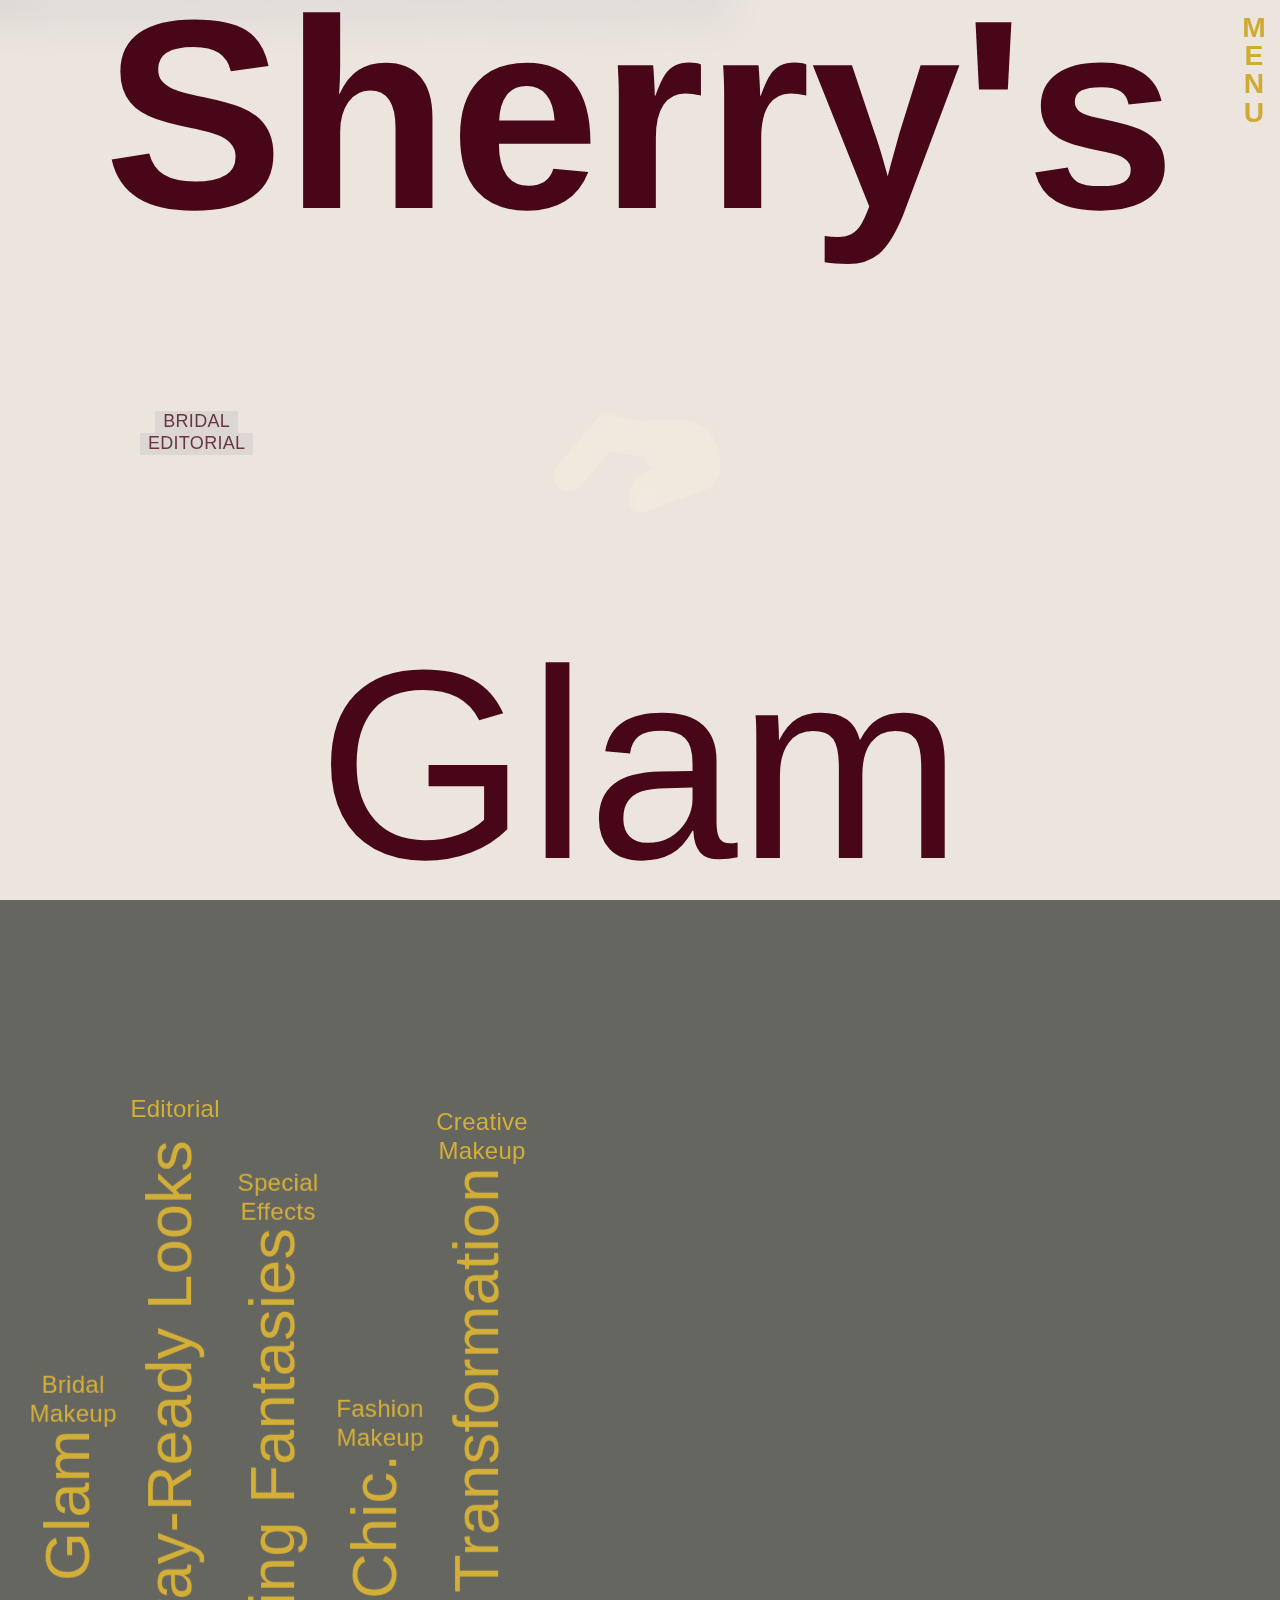
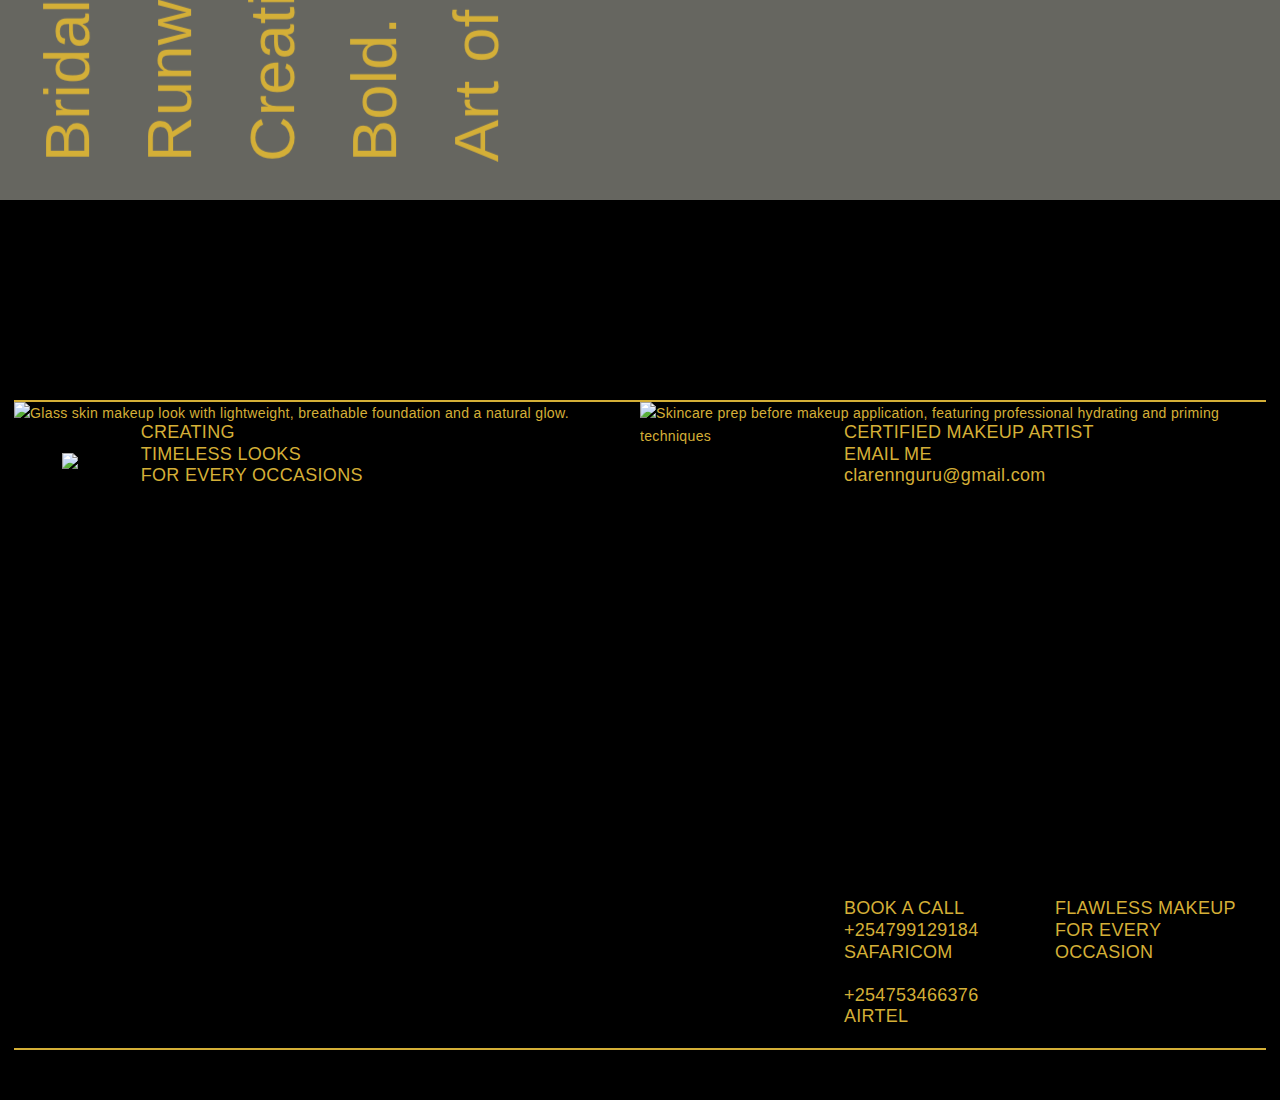
==== commit 528cc6b0: "fix info page load error" ====
--- a/index.html
+++ b/index.html
@@ -20,4 +20,4 @@
           ("ontouchstart" in o ||
             (o.DocumentTouch && c instanceof DocumentTouch)) &&
             (n.className += t + "touch");
-      })(window, document);</script><link href="https://res.cloudinary.com/dxnyslvh8/image/upload/v1742513761/logo-black_bnvkgi.png" rel="shortcut icon" type="image/x-icon"><link href="https://res.cloudinary.com/dxnyslvh8/image/upload/v1742513761/logo-black_bnvkgi.png" rel="apple-touch-icon"><script src="https://cdnjs.cloudflare.com/ajax/libs/jquery/3.6.0/jquery.min.js"></script><script src="https://code.jquery.com/jquery-3.4.1.min.js" integrity="sha256-CSXorXvZcTkaix6Yvo6HppcZGetbYMGWSFlBw8HfCJo=" crossorigin="anonymous"></script><script src="https//cdnjs.cloudflare.com/ajax/libs/jquery/2.1.3/jquery.min.js"></script><style>.drop-down_what-we-did{display:none}</style><style>input:-webkit-autofill,input:-webkit-autofill:active,input:-webkit-autofill:focus,input:-webkit-autofill:hover{-webkit-box-shadow:0 0 0 30px #f978f0 inset!important}</style><style>.loading-screen{display:flex}</style><style>input::-webkit-inner-spin-button,input::-webkit-outer-spin-button{-webkit-appearance:none;margin:0}</style></head><body class="body"><!-- PRELOADER --><div data-w-id="57fe3b75-40e3-1b68-9e71-e54d5ae71914" class="loading-screen"><div class="🤚"><div class="👉"></div><div class="👉"></div><div class="👉"></div><div class="👉"></div><div class="🌴"></div><div class="👍"></div></div></div><!-- END OF PRELOADER --><div class="global"><div class="html w-embed"><style>.w-lightbox-strip{visibility:hidden!important}.w-lightbox-group,.w-lightbox-group .w-lightbox-view,.w-lightbox-group .w-lightbox-view:before{height:98vh!important;margin-top:0}@media only screen and (max-width:992px){.size2-heading{overflow-wrap:break-word}}@media only screen and (min-width:992px){.heading-wrap{pointer-events:none}}@media only screen and (min-width:992px) and (max-width:1440px){.paragraph{font-size:14.4px}}@media only screen and (min-width:1920px){body{font-size:19.2px}}</style><style>a{color:inherit}a:link{color:inherit}.brand{color:currentColor}body{-webkit-font-smoothing:antialiased;-moz-font-smoothing:antialiased;-o-font-smoothing:antialiased}body:hover .cursor-wrap{opacity:1;display:flex}.client-name{transform-origin:bottom right}.img-back-to-work{pointer-events:none}.cursor-wrap{pointer-events:none}.video-variant-wrap{pointer-events:none}.large-video-heading{pointer-events:none}.video-thumbnail-home{pointer-events:none}.video-heading{pointer-events:none}.video-embed{pointer-events:none}.talent-vimeo-video{pointer-events:none}.hero-trigger{pointer-events:none}.glass-button{-webkit-backdrop-filter:blur(20px);backdrop-filter:blur(20px)}.text-white{color:#fff}.navbar{pointer-events:none!important}.brand,.featured-project,.nav-menu,.nav-top-right-menu,.perspective-text{pointer-events:auto}.marquee-text-large{-webkit-text-stroke-width:2px;-webkit-text-stroke-color:#000}.project-text-wrap{transform-origin:center left}.project-client-title{transform-origin:center center}.vimeo-wrapper-bg{position:absolute;top:0;left:0;width:100%;height:100%;z-index:-1;padding-bottom:56.25%;pointer-events:none}.vimeo-wrapper-bg embed,.vimeo-wrapper-bg iframe .vimeo-wrapper-bg object{position:absolute;top:0;left:0;width:100%;height:100%}</style></div><div class="trigger__hide-nav-on-scroll"></div><div class="ui"><div class="nav-wrapper"><div class="navbar"><a href="index.html" id="w-node-_7e4f9b46-0486-fa34-8602-da69b5f6fa4e-3c298874" aria-current="page" class="brand w-nav-brand w--current"><div class="logo-wrap"><div data-w-id="7e4f9b46-0486-fa34-8602-da69b5f6fa4f" class="w-embed"><img src="https://res.cloudinary.com/dxnyslvh8/image/upload/v1740144042/sherry_logo_black_brirzv.png" loading="lazy" srcset="https://res.cloudinary.com/dxnyslvh8/image/upload/v1740144042/sherry_logo_black_brirzv.png 500w, https://res.cloudinary.com/dxnyslvh8/image/upload/v1740144042/sherry_logo_black_brirzv.png 800w, https://res.cloudinary.com/dxnyslvh8/image/upload/v1740144042/sherry_logo_black_brirzv.png 1600w, https://res.cloudinary.com/dxnyslvh8/image/upload/v1740144042/sherry_logo_black_brirzv.png 1920w" sizes="(max-width: 991px) 100vw, 8vw" alt="Flawless bridal makeup look with dewy skin and soft pink lips by Sherry, professional makeup artist in Nairobi" class="img img-swap swap-1"></div></div></a><div id="w-node-_3a18e4e8-6bb6-02ac-e61c-ae2ba4afc0ae-3c298874" class="perspective-text"><p class="text-size size8">Flawless Makeup<br>for Every Moment</p></div><div id="w-node-c337a872-b1f9-20d3-fcb7-fedfcc96f128-3c298874"><p class="text-size size8-body-large"><br></p></div><div id="w-node-_183ae224-ec59-e3a4-0eb3-f15ee8b5d58b-3c298874" class="featured-project"><div class="defender-logo w-embed"></div></div><div id="w-node-_1ace63fc-675c-5862-ad05-90616d7c2852-3c298874" class="nav-top-right-menu"><a data-w-id="133e1d27-8c74-4951-f68d-291920ef4d17" href="#" class="nav-menu-button close">X</a><a data-w-id="6d81ada3-14ea-1fd5-68f6-97be24444f55" href="#" class="nav-menu-button open">M<br>E<br>N<br>U</a></div><div class="nav-menu"><div class="nav-menu-wrap"><div class="nav-link-wrap"><!-- Home menu link --><div id="w-node-a8ea69b8-1c1e-45cf-de2e-22f4711d266e-3c298874" class="nav-menu-item-wrap nav-menu-item-wrap__home"><a data-w-id="0bf6311a-f661-6884-b3b9-dfbf6cbad41a" href="index.html" class="nav-link">Home</a><div class="nav-link-icon w-embed"><svg width="auto" height="auto" viewBox="0 0 183 218" fill="none" xmlns="http://www.w3.org/2000/svg"><path d="M130.86 12.22H51.64L12 108.85L51.64 205.6H130.86L170.47 108.85L130.86 12.22ZM117.61 164C106.61 181.13 76.39 180.9 65.79 163.61L51.79 140.85C39.43 120.68 39.43 96.95 51.79 76.78L65.8 54.11C76.4 36.83 106.61 36.61 117.6 53.72L131.44 75.25C144.96 96.25 144.97 121.41 131.44 142.47L117.61 164Z" fill="currentColor"/><path d="M91.25 140.1C108.476 140.1 122.44 126.136 122.44 108.91C122.44 91.6842 108.476 77.72 91.25 77.72C74.0242 77.72 60.06 91.6842 60.06 108.91C60.06 126.136 74.0242 140.1 91.25 140.1Z" fill="currentColor"/></svg></div></div><!--About me menu link  --><div id="w-node-_3742673b-8ad3-efc1-d4af-8f2e422a424f-3c298874" class="nav-menu-item-wrap"><a data-w-id="ee9988af-4ade-4846-492c-927720f47f2a" href="info.min.html" aria-current="page" class="nav-link w--current">About me</a><div class="nav-link-icon w-embed"><svg width="auto" height="auto" viewBox="0 0 183 218" fill="none" xmlns="http://www.w3.org/2000/svg"><path d="M130.86 12.22H51.64L12 108.85L51.64 205.6H130.86L170.47 108.85L130.86 12.22ZM117.61 164C106.61 181.13 76.39 180.9 65.79 163.61L51.79 140.85C39.43 120.68 39.43 96.95 51.79 76.78L65.8 54.11C76.4 36.83 106.61 36.61 117.6 53.72L131.44 75.25C144.96 96.25 144.97 121.41 131.44 142.47L117.61 164Z" fill="currentColor"/><path d="M91.25 140.1C108.476 140.1 122.44 126.136 122.44 108.91C122.44 91.6842 108.476 77.72 91.25 77.72C74.0242 77.72 60.06 91.6842 60.06 108.91C60.06 126.136 74.0242 140.1 91.25 140.1Z" fill="currentColor"/></svg></div></div><div id="w-node-_4620947e-1aa2-ce28-587b-bb835ac77366-3c298874" class="divider blue divider__nav"></div><a id="w-node-_2148c229-5f33-ee4d-fc14-7a40d84ea1fe-3c298874" href="#" class="text-size _1-5em margin-right more-margin normal nav-social">INSTAGRAM</a> <a id="w-node-_97d3167f-00f6-1516-b495-2ceb6c78355a-3c298874" href="#" class="text-size _1-5em normmal email">clarennguru@gmail.com</a></div></div></div></div></div></div><div id="cursorWrap" data-w-id="670f62f6-ec73-a3d8-2039-18d5d57176f4" class="cursor-wrap"><div data-w-id="5ab87e4e-432f-6d56-4334-f0a28ce6809a" data-is-ix2-target="1" class="cursor-dot" data-animation-type="lottie" data-src="https://cdn.prod.website-files.com/644ef59c0a95f579dd343017/644ef59c0a95f504673430d0_custom-cursor.json" data-loop="0" data-direction="1" data-autoplay="0" data-renderer="svg" data-default-duration="0.5" data-duration="0" data-ix2-initial-state="1"></div></div></div><div id="fullpage" class="fullpage"><section data-anchor="hero" class="section hero-section fp-noscroll"><div class="light-bg-overlay" style="position:absolute;left:0;top:0;right:0;bottom:0;z-index:0;background-color:rgba(233,221,219,.6);-webkit-backdrop-filter:blur(20px);backdrop-filter:blur(20px)"></div><img src="https://res.cloudinary.com/dxnyslvh8/image/upload/v1742469158/light_bg_sr6w2g.jpg" loading="lazy" sizes="100vw" class="light_bg" alt="Flawless bridal makeup look with dewy skin and soft pink lips by Sherry, professional makeup artist in Nairobi" style="position:fixed;width:100vw;z-index:-1"><div data-w-id="cf74084c-b6e0-9de5-5354-6ed371b8a50d" class="nav-color blue nav-color__home"><div class="bg-color bg-color__home"><div class="home-hero home-hero__content-wrap"><div class="home-hero__wrap home-hero__wrap__home"><h1 data-w-id="cf74084c-b6e0-9de5-5354-6ed371b8a511" class="home-hero-heading intro-stagger">Sherry's</h1><div class="home-hero__info-wrap"><div id="w-node-_7c04b369-4061-ed87-a9af-870a271ed56e-71b8a50c" class="div-block-11"><p id="w-node-cf74084c-b6e0-9de5-5354-6ed371b8a514-71b8a50c" class="text-size size8 intro-stagger intro-1">BRIDAL<br></p><p class="text-size size8 intro-stagger intro-1">EDITORIAL<br></p></div><div id="w-node-f63e417d-117d-87f2-9329-8317bdae83de-71b8a50c" class="div-block-11"><p class="text-size size8 intro-stagger intro-2">CERTIFIED MAKEUP ARTIST<a href="#"></a></p><p class="text-size size8 intro-stagger intro-2">From Natural to Glam</p></div><div id="w-node-f5ae1004-2722-51a0-e0d9-aa74774c4b54-71b8a50c" class="div-block-11"><p id="w-node-cf74084c-b6e0-9de5-5354-6ed371b8a51f-71b8a50c" class="text-size size8 intro-stagger intro-3">SPECIAL EFFECTS<br></p><p class="text-size size8 intro-stagger intro-3">SPECIALIST</p></div></div><h1 class="home-hero-heading bottom"><span data-w-id="cf74084c-b6e0-9de5-5354-6ed371b8a525" class="odd intro-stagger">Glam</span></h1></div><div class="bg-img-marquee home-marquee"><div data-w-id="cf74084c-b6e0-9de5-5354-6ed371b8a528" class="bg-float"><div data-w-id="cf74084c-b6e0-9de5-5354-6ed371b8a529" class="background-images above"><div id="w-node-cf74084c-b6e0-9de5-5354-6ed371b8a52a-71b8a50c" class="image-container image-container__swap mobile-video"><div class="interaction-wrap"><div data-w-id="ff0ee949-8b7f-a482-1f62-3d2e8bccd24e" class="video-trigger video-block-16-9"><div class="video-js-embed muted-video w-embed"><img src="https://res.cloudinary.com/dxnyslvh8/image/upload/c_pad,b_gen_fill,ar_16:9/v1739967912/sherry6_wa4xfe.jpg" alt="Flawless bridal makeup look with dewy skin and soft pink lips by Sherry, professional makeup artist in Nairobi" class="img-red"></div></div><div class="bot-panel"></div><div class="top-panel"></div><div class="left-side-panel"></div><div class="right-side-panel backpanel"></div></div></div><div id="w-node-_2893cdf7-42b6-003b-e5be-aea7ec46b21a-71b8a50c" class="image-container image-container__swap container-2"></div><div id="w-node-_74065ddc-6cf1-c0a3-f28e-d822caeb5f33-71b8a50c" class="image-container image-container__swap container-1"><div class="interaction-wrap"><img src="https://res.cloudinary.com/dxnyslvh8/image/upload/c_fill,w_500,h_550,g_auto/v1739967912/sherry6_wa4xfe.jpg" loading="lazy" sizes="(max-width: 991px) 100vw, 8vw" srcset="https://res.cloudinary.com/dxnyslvh8/image/upload/c_fill,w_500,h_550,g_auto/v1739967912/sherry6_wa4xfe.jpg 500w, https://res.cloudinary.com/dxnyslvh8/image/upload/c_fill,w_500,h_550,g_auto/v1739967912/sherry6_wa4xfe.jpg 800w, https://res.cloudinary.com/dxnyslvh8/image/upload/c_fill,w_500,h_550,g_auto/v1739967912/sherry6_wa4xfe.jpg 1080w, https://res.cloudinary.com/dxnyslvh8/image/upload/c_fill,w_500,h_550,g_auto/v1739967912/sherry6_wa4xfe.jpg 1920w" alt="Flawless bridal makeup look with dewy skin and soft pink lips by Sherry, professional makeup artist in Nairobi" class="img img-swap swap-2"><img src="https://res.cloudinary.com/dxnyslvh8/image/upload/c_fill,w_500,h_550,g_auto/v1739967912/sherry6_wa4xfe.jpg" loading="lazy" sizes="(max-width: 991px) 100vw, 8vw" srcset="https://res.cloudinary.com/dxnyslvh8/image/upload/c_fill,w_500,h_550,g_auto/v1739967912/sherry6_wa4xfe.jpg 500w, https://res.cloudinary.com/dxnyslvh8/image/upload/c_fill,w_500,h_550,g_auto/v1739967912/sherry6_wa4xfe.jpg 800w, https://res.cloudinary.com/dxnyslvh8/image/upload/c_fill,w_500,h_550,g_auto/v1739967912/sherry6_wa4xfe.jpg 1080w, https://res.cloudinary.com/dxnyslvh8/image/upload/c_fill,w_500,h_550,g_auto/v1739967912/sherry6_wa4xfe.jpg 1440w" alt="Flawless bridal makeup look with dewy skin and soft pink lips by Sherry, professional makeup artist in Nairobi" class="img img-swap swap-1"><div class="top-panel"></div><div class="left-side-panel"></div><div class="right-side-panel"></div><div class="bot-panel"></div></div></div><div id="w-node-cf74084c-b6e0-9de5-5354-6ed371b8a52c-71b8a50c" class="image-container image-container__swap container-3"><div class="interaction-wrap"><img src="https://res.cloudinary.com/dxnyslvh8/image/upload/c_fill,w_500,h_420,g_auto/v1739967913/sherry5_xn38xn.jpg" loading="lazy" sizes="(max-width: 991px) 100vw, (max-width: 1919px) 7vw, 8vw" srcset="https://res.cloudinary.com/dxnyslvh8/image/upload/c_fill,w_500,h_420,g_auto/v1739967913/sherry5_xn38xn.jpg 500w, https://res.cloudinary.com/dxnyslvh8/image/upload/c_fill,w_500,h_420,g_auto/v1739967913/sherry5_xn38xn.jpg 800w, https://res.cloudinary.com/dxnyslvh8/image/upload/c_fill,w_500,h_420,g_auto/v1739967913/sherry5_xn38xn.jpg 1080w, https://res.cloudinary.com/dxnyslvh8/image/upload/c_fill,w_500,h_420,g_auto/v1739967913/sherry5_xn38xn.jpg 1600w, https://res.cloudinary.com/dxnyslvh8/image/upload/c_fill,w_500,h_420,g_auto/v1739967913/sherry5_xn38xn.jpg 2000w, https://res.cloudinary.com/dxnyslvh8/image/upload/c_fill,w_500,h_420,g_auto/v1739967913/sherry5_xn38xn.jpg 2048w" alt="Smokey eye and bold red lip makeup created by Sherry, expert in glam and editorial beauty." class="img img-swap swap-1"><img src="https://res.cloudinary.com/dxnyslvh8/image/upload/c_fill,w_500,h_332,g_auto/v1739967912/sherry4_symtfv.jpg" loading="lazy" sizes="(max-width: 991px) 100vw, (max-width: 1919px) 7vw, 8vw" srcset="https://res.cloudinary.com/dxnyslvh8/image/upload/c_fill,w_500,h_332,g_auto/v1739967912/sherry4_symtfv.jpg 500w, https://res.cloudinary.com/dxnyslvh8/image/upload/c_fill,w_500,h_332,g_auto/v1739967912/sherry4_symtfv.jpg 800w, https://res.cloudinary.com/dxnyslvh8/image/upload/c_fill,w_500,h_332,g_auto/v1739967912/sherry4_symtfv.jpg 1080w, https://res.cloudinary.com/dxnyslvh8/image/upload/c_fill,w_500,h_332,g_auto/v1739967912/sherry4_symtfv.jpg 1600w, https://res.cloudinary.com/dxnyslvh8/image/upload/c_fill,w_500,h_332,g_auto/v1739967912/sherry4_symtfv.jpg 1920w" alt="Smokey eye and bold red lip makeup created by Sherry, expert in glam and editorial beauty." class="img img-swap swap-2"><div class="top-panel"></div><div class="left-side-panel"></div><div class="right-side-panel"></div><div class="bot-panel"></div></div></div><div id="w-node-cf74084c-b6e0-9de5-5354-6ed371b8a52e-71b8a50c" class="image-container image-container__swap container-4"><div class="interaction-wrap"><img src="https://res.cloudinary.com/dxnyslvh8/image/upload/c_fill,w_500,h_332,g_auto/v1739967912/sherry4_symtfv.jpg" loading="lazy" sizes="(max-width: 991px) 100vw, (max-width: 1919px) 8vw, 9vw" srcset="https://res.cloudinary.com/dxnyslvh8/image/upload/c_fill,w_500,h_332,g_auto/v1739967912/sherry4_symtfv.jpg 500w, https://res.cloudinary.com/dxnyslvh8/image/upload/c_fill,w_500,h_332,g_auto/v1739967912/sherry4_symtfv.jpg 800w, https://res.cloudinary.com/dxnyslvh8/image/upload/c_fill,w_500,h_332,g_auto/v1739967912/sherry4_symtfv.jpg 1600w, https://res.cloudinary.com/dxnyslvh8/image/upload/c_fill,w_500,h_332,g_auto/v1739967912/sherry4_symtfv.jpg 1920w" alt="Smokey eye and bold red lip makeup created by Sherry, expert in glam and editorial beauty." class="img img-swap swap-1"><div class="top-panel"></div><div class="left-side-panel"></div><div class="right-side-panel"></div><div class="bot-panel"></div></div></div><div id="w-node-cf74084c-b6e0-9de5-5354-6ed371b8a530-71b8a50c" class="image-container image-container__swap container-5"><div class="interaction-wrap"><img src="https://res.cloudinary.com/dxnyslvh8/image/upload/c_pad,b_gen_fill,ar_16:9/v1739967912/sherry6_wa4xfe.jpg" loading="lazy" srcset="https://res.cloudinary.com/dxnyslvh8/image/upload/c_pad,b_gen_fill,ar_16:9/v1739967912/sherry6_wa4xfe.jpg 500w, https://res.cloudinary.com/dxnyslvh8/image/upload/c_pad,b_gen_fill,ar_16:9/v1739967912/sherry6_wa4xfe.jpg 800w, https://res.cloudinary.com/dxnyslvh8/image/upload/c_pad,b_gen_fill,ar_16:9/v1739967912/sherry6_wa4xfe.jpg 1600w, https://res.cloudinary.com/dxnyslvh8/image/upload/c_pad,b_gen_fill,ar_16:9/v1739967912/sherry6_wa4xfe.jpg 1920w" sizes="(max-width: 991px) 100vw, 3vw" alt="Smokey eye and bold red lip makeup created by Sherry, expert in glam and editorial beauty." class="img img-swap swap-2"> <img src="https://res.cloudinary.com/dxnyslvh8/image/upload/v1741178609/sherry_SFX_bsjffx.jpg" loading="lazy" srcset="https://res.cloudinary.com/dxnyslvh8/image/upload/v1741178609/sherry_SFX_bsjffx.jpg 500w, https://res.cloudinary.com/dxnyslvh8/image/upload/v1741178609/sherry_SFX_bsjffx.jpg 1080w, https://res.cloudinary.com/dxnyslvh8/image/upload/v1741178609/sherry_SFX_bsjffx.jpg 1400w" sizes="(max-width: 991px) 100vw, 3vw" alt="Flawless bridal makeup look with dewy skin and soft pink lips by Sherry, professional makeup artist in Nairobi" class="img img-swap swap-1"><div class="top-panel"></div><div class="left-side-panel"></div><div class="right-side-panel"></div><div class="bot-panel"></div></div></div><div id="w-node-cf74084c-b6e0-9de5-5354-6ed371b8a532-71b8a50c" class="image-container image-container__swap container-6"><div class="interaction-wrap"><img src="https://res.cloudinary.com/dxnyslvh8/image/upload/c_fill,w_444,h_450/v1740053407/sherry10_croodb.jpg" loading="lazy" sizes="(max-width: 991px) 100vw, 6vw" srcset="https://res.cloudinary.com/dxnyslvh8/image/upload/c_fill,w_444,h_450/v1740053407/sherry10_croodb.jpg 500w, https://res.cloudinary.com/dxnyslvh8/image/upload/c_fill,w_444,h_450/v1740053407/sherry10_croodb.jpg 800w, https://res.cloudinary.com/dxnyslvh8/image/upload/c_fill,w_444,h_450/v1740053407/sherry10_croodb.jpg 1600w, https://res.cloudinary.com/dxnyslvh8/image/upload/c_fill,w_444,h_450/v1740053407/sherry10_croodb.jpg 1920w" alt="Smokey eye and bold red lip makeup created by Sherry, expert in glam and editorial beauty." class="img img-swap swap-2"><img src="https://res.cloudinary.com/dxnyslvh8/image/upload/c_fill,w_444,h_450/v1740053407/sherry10_croodb.jpg" loading="lazy" sizes="(max-width: 991px) 100vw, 6vw" srcset="https://res.cloudinary.com/dxnyslvh8/image/upload/c_fill,w_444,h_450/v1740053407/sherry10_croodb.jpg 500w, https://res.cloudinary.com/dxnyslvh8/image/upload/c_fill,w_900,h_950/v1740053407/sherry10_croodb.jpg 1080w, https://res.cloudinary.com/dxnyslvh8/image/upload/c_fill,w_900,h_950/v1740053407/sherry10_croodb.jpg 1440w" alt="Smokey eye and bold red lip makeup created by Sherry, expert in glam and editorial beauty." class="img img-swap swap-1"><div class="left-side-panel"></div><div class="top-panel"></div><div class="right-side-panel"></div><div class="bot-panel"></div></div></div><div id="w-node-e3694f0e-59f3-d4ce-60ca-3125cda19b06-71b8a50c" class="image-container image-container__swap container-7"><div class="interaction-wrap"><div class="left-side-panel"></div><div class="top-panel"></div><div class="right-side-panel"></div><div class="bot-panel"></div><img src="https://res.cloudinary.com/dxnyslvh8/image/upload/c_pad,b_gen_fill,w_500,h_390/v1739967914/sherry1_btwdmy.jpg" loading="lazy" sizes="(max-width: 991px) 100vw, 9vw" srcset="https://res.cloudinary.com/dxnyslvh8/image/upload/c_pad,w_500,h_290/v1739967913/sherry1_qpgywl.jpg 500w, https://res.cloudinary.com/dxnyslvh8/image/upload/c_pad,b_gen_fill,w_700,h_490/v1739967914/sherry1_btwdmy.jpg 800w, https://res.cloudinary.com/dxnyslvh8/image/upload/c_pad,b_gen_fill,w_700,h_690/v1739967914/sherry1_btwdmy.jpg 1600w, https://res.cloudinary.com/dxnyslvh8/image/upload/c_pad,b_gen_fill,w_800,h_690/v1739967914/sherry1_btwdmy.jpg 1920w" alt="Smokey eye and bold red lip makeup created by Sherry, expert in glam and editorial beauty." class="img img-swap backface"><img src="../cdn.prod.website-files.com/644ef59c0a95f579dd343017/644ef59c0a95f57740343621_Sister%20Hearts%20Stills%20Press%2013.jpg" loading="lazy" sizes="(max-width: 991px) 100vw, 9vw" srcset="https://res.cloudinary.com/dxnyslvh8/image/upload/c_pad,b_gen_fill,w_400,h_250/v1739967913/sherry1_qpgywl.jpg 500w, https://res.cloudinary.com/dxnyslvh8/image/upload/c_pad,b_gen_fill,w_600,h_350/v1739967913/sherry1_qpgywl.jpg 800w, https://res.cloudinary.com/dxnyslvh8/image/upload/c_pad,b_gen_fill,w_1000,h_650/v1739967913/sherry1_qpgywl.jpg 1600w, https://res.cloudinary.com/dxnyslvh8/image/upload/c_pad,b_gen_fill,w_1200,h_750/v1739967913/sherry1_qpgywl.jpg 1920w" alt="Smokey eye and bold red lip makeup created by Sherry, expert in glam and editorial beauty." class="img img-swap swap-1"></div></div><div id="w-node-a1e9188d-cbfb-c1e1-fb5a-0a1d10dd7f7f-71b8a50c" class="image-container image-container__swap container-8"><div class="interaction-wrap"><img src="../cdn.prod.website-files.com/644ef59c0a95f579dd343017/644ef59c0a95f512cf343741_DSC07925_resize.jpg" loading="lazy" sizes="(max-width: 991px) 100vw, 9vw" data-w-id="a1e9188d-cbfb-c1e1-fb5a-0a1d10dd7f80" alt="Fresh, natural no-makeup look with radiant, dewy skin and minimal foundation by skincare-focused makeup artist Sherry" srcset="https://res.cloudinary.com/dxnyslvh8/image/upload/c_fill,w_500,h_335,g_auto/v1739967915/sherry7_uz5rfq.jpg 500w, https://res.cloudinary.com/dxnyslvh8/image/upload/c_fill,w_500,h_335,g_auto/v1739967915/sherry7_uz5rfq.jpg 800w" class="img img-swap swap-1"><img src="https://res.cloudinary.com/dxnyslvh8/image/upload/c_fill,w_500,h_420,g_auto/v1739967913/sherry4_ggfjg5.jpg" loading="lazy" srcset="https://res.cloudinary.com/dxnyslvh8/image/upload/c_fill,w_500,h_420,g_auto/v1739967913/sherry4_ggfjg5.jpg 500w, https://res.cloudinary.com/dxnyslvh8/image/upload/c_fill,w_500,h_420,g_auto/v1739967913/sherry4_ggfjg5.jpg 800w, https://res.cloudinary.com/dxnyslvh8/image/upload/c_fill,w_500,h_420,g_auto/v1739967913/sherry4_ggfjg5.jpg 1600w, https://res.cloudinary.com/dxnyslvh8/image/upload/c_fill,w_500,h_420,g_auto/v1739967913/sherry4_ggfjg5.jpg 1920w" sizes="(max-width: 991px) 100vw, 9vw" alt="Fresh, natural no-makeup look with radiant, dewy skin and minimal foundation by skincare-focused makeup artist Sherry" class="img img-swap swap-2"><div class="top-panel"></div><div class="left-side-panel"></div><div class="right-side-panel"></div><div class="bot-panel"></div></div></div><div id="w-node-_8a5dec3f-d78d-5aea-2255-431a323000fd-71b8a50c" class="image-container image-container__swap container-9"><div class="interaction-wrap"><img src="https://res.cloudinary.com/dxnyslvh8/image/upload/c_fill,w_700,h_620,g_auto/v1739967911/sherry3_jgzhuq.jpg" loading="lazy" srcset="https://res.cloudinary.com/dxnyslvh8/image/upload/c_fill,w_700,h_620,g_auto/v1739967911/sherry3_jgzhuq.jpg 500w, https://res.cloudinary.com/dxnyslvh8/image/upload/c_fill,w_700,h_620,g_auto/v1739967911/sherry3_jgzhuq.jpg 800w, https://res.cloudinary.com/dxnyslvh8/image/upload/c_fill,w_900,h_690,g_auto/v1739967911/sherry3_jgzhuq.jpg 1600w, https://res.cloudinary.com/dxnyslvh8/image/upload/c_fill,w_1000,h_720,g_auto/v1739967911/sherry3_jgzhuq.jpg 1920w" sizes="(max-width: 991px) 100vw, 4vw" alt="Fresh, natural no-makeup look with radiant, dewy skin and minimal foundation by skincare-focused makeup artist Sherry" class="img img-swap swap-1"><img src="https://res.cloudinary.com/dxnyslvh8/image/upload/c_fill,w_244,h_250/v1739967916/sherry8_w1suud.jpg" loading="lazy" srcset="https://res.cloudinary.com/dxnyslvh8/image/upload/c_fill,w_244,h_250/v1739967916/sherry8_w1suud.jpg 500w, https://res.cloudinary.com/dxnyslvh8/image/upload/c_fill,w_244,h_250/v1739967916/sherry8_w1suud.jpg 800w" sizes="(max-width: 991px) 100vw, 4vw" alt="Fresh, natural no-makeup look with radiant, dewy skin and minimal foundation by skincare-focused makeup artist Sherry" class="img img-swap swap-2"><div class="top-panel"></div><div class="left-side-panel"></div><div class="right-side-panel"></div><div class="bot-panel"></div></div></div><div id="w-node-a9dae5c9-e80b-073a-3771-c1ee2ca67867-71b8a50c" class="image-container image-container__swap container-10"><div class="interaction-wrap"><img src="https://res.cloudinary.com/dxnyslvh8/image/upload/c_pad,b_gen_fill,w_500,h_330/v1740053407/sherry9_vpkf5a.jpg" loading="lazy" srcset="https://res.cloudinary.com/dxnyslvh8/image/upload/c_pad,b_gen_fill,w_500,h_330/v1740053407/sherry9_vpkf5a.jpg 800w, https://res.cloudinary.com/dxnyslvh8/image/upload/c_pad,b_gen_fill,w_1000,h_630/v1740053407/sherry9_vpkf5a.jpg 1600w, https://res.cloudinary.com/dxnyslvh8/image/upload/c_pad,b_gen_fill,w_1200,h_730/v1740053407/sherry9_vpkf5a.jpg 1920w" sizes="(max-width: 991px) 100vw, 7vw" alt="Fresh, natural no-makeup look with radiant, dewy skin and minimal foundation by skincare-focused makeup artist Sherry" class="img img-swap swap-1"><img src="../cdn.prod.website-files.com/644ef59c0a95f579dd343017/644ef59c0a95f511023433f2_Zendesk%20-%20Golden%20Age%20Karate%20-%20Still%20017.jpg" loading="lazy" srcset="https://res.cloudinary.com/dxnyslvh8/image/upload/c_fill,w_500,h_420,g_auto/v1739967913/sherry2_z0p5bj.jpg 500w, https://res.cloudinary.com/dxnyslvh8/image/upload/c_fill,w_500,h_420,g_auto/v1739967913/sherry2_z0p5bj.jpg 800w, https://res.cloudinary.com/dxnyslvh8/image/upload/c_fill,w_500,h_420,g_auto/v1739967913/sherry2_z0p5bj.jpg 1600w, https://res.cloudinary.com/dxnyslvh8/image/upload/c_fill,w_500,h_420,g_auto/v1739967913/sherry2_z0p5bj.jpg 1920w" sizes="(max-width: 991px) 100vw, 7vw" alt="Fresh, natural no-makeup look with radiant, dewy skin and minimal foundation by skincare-focused makeup artist Sherry" class="img img-swap swap-2"><div class="top-panel"></div><div class="left-side-panel"></div><div class="right-side-panel"></div><div class="bot-panel"></div></div></div><div id="w-node-_8095012c-e76e-46ae-44c7-5465fc3a07b8-71b8a50c" class="image-container image-container__swap container-11"><div class="interaction-wrap"><img src="https://res.cloudinary.com/dxnyslvh8/image/upload/c_fill,w_444,h_450/v1739967916/sherry8_w1suud.jpg" loading="lazy" srcset="https://res.cloudinary.com/dxnyslvh8/image/upload/c_fill,w_444,h_450/v1739967916/sherry8_w1suud.jpg 1080w, https://res.cloudinary.com/dxnyslvh8/image/upload/c_fill,w_900,h_970/v1739967916/sherry8_w1suud.jpg 1600w, https://res.cloudinary.com/dxnyslvh8/image/upload/c_fill,w_900,h_970/v1739967916/sherry8_w1suud.jpg 2000w, https://res.cloudinary.com/dxnyslvh8/image/upload/c_fill,w_900,h_970/v1739967916/sherry8_w1suud.jpg 2600w, https://res.cloudinary.com/dxnyslvh8/image/upload/c_fill,w_900,h_970/v1739967916/sherry8_w1suud.jpg 3200w, https://res.cloudinary.com/dxnyslvh8/image/upload/c_fill,w_900,h_970/v1739967916/sherry8_w1suud.jpg 3563w" sizes="(max-width: 991px) 100vw, 9vw" alt="Fresh, natural no-makeup look with radiant, dewy skin and minimal foundation by skincare-focused makeup artist Sherry" class="img img-swap swap-1"><div class="top-panel"></div><div class="left-side-panel"></div><div class="right-side-panel"></div><div class="bot-panel"></div></div></div><div id="w-node-_80218db4-ec72-7783-f058-cd71ca7c5ba7-71b8a50c" class="image-container image-container__swap container-11"><div class="interaction-wrap"><img src="https://res.cloudinary.com/dxnyslvh8/image/upload/c_fill,w_500,h_420,g_auto/v1739967913/sherry2_z0p5bj.jpg" loading="lazy" alt="Fresh, natural no-makeup look with radiant, dewy skin and minimal foundation by skincare-focused makeup artist Sherry" class="img img-swap swap-1"><img src="https://res.cloudinary.com/dxnyslvh8/image/upload/c_crop,w_400,h_530/v1740053407/sherry9_vpkf5a.jpg" loading="lazy" alt="Fresh, natural no-makeup look with radiant, dewy skin and minimal foundation by skincare-focused makeup artist Sherry" class="img img-swap swap-2"><div class="top-panel"></div><div class="left-side-panel"></div><div class="right-side-panel"></div><div class="bot-panel"></div></div></div></div></div></div></div></div></div></section><section data-anchor="work" class="section screen-height bg-blue tablet-clean relative fp-auto-height-responsive"><div class="light-bg-overlay" style="position:absolute;left:0;top:0;right:0;bottom:0;z-index:0;background-color:rgba(0,0,0,.6);-webkit-backdrop-filter:blur(20px);backdrop-filter:blur(20px)"></div><div id="fp-scrollable-content" class="nav-color gray scrollable fp-auto-height-responsive"><div class="container home-projects-container static"><div class="home-project-grid tablet-full relative"><div id="home-project-wrap" data-w-id="37a628eb-fb12-623e-f5c1-70eedb80ab7e" class="home-project-wrap"><div class="project-cms-list-wrapper w-dyn-list"><div role="list" class="collection-list w-dyn-items"><!-- Image 1 Bridal --><div role="listitem" class="home-project-collection-item main-item w-dyn-item"><a data-w-id="e1ffdf23-559e-4b13-b190-9da2ad3ef3e1" class="home-projects-content-project w-inline-block"><div class="project-text-wrap"><h2 class="project-title project-title__home">Bridal Glam</h2><div class="roate-test"><p class="project-client-title">Bridal Makeup</p></div></div><div class="img-wrap main-wrap no-distance"><div data-w-id="e1ffdf23-559e-4b13-b190-9da2ad3ef3e7" class="video-trigger video-block-16-9 trigger__landing"><div class="video-js-embed muted-video video-3d w-embed"><img src="https://res.cloudinary.com/dxnyslvh8/image/upload/c_pad,b_gen_fill,ar_16:9/v1739967913/sherry5_xn38xn.jpg" alt="Glass skin makeup look with lightweight, breathable foundation and a natural glow."></div><div class="bot-panel"></div><div class="top-panel"></div><div class="left-side-panel"></div><div class="right-side-panel"></div></div></div></a></div><!-- Image 2 Editorial --><div role="listitem" class="home-project-collection-item main-item w-dyn-item"><a data-w-id="e1ffdf23-559e-4b13-b190-9da2ad3ef3e1" class="home-projects-content-project w-inline-block"><div class="project-text-wrap"><h2 class="project-title project-title__home">Runway-Ready Looks</h2><div class="roate-test"><p class="project-client-title">Editorial</p></div></div><div class="img-wrap main-wrap no-distance"><div data-w-id="e1ffdf23-559e-4b13-b190-9da2ad3ef3e7" class="video-trigger video-block-16-9 trigger__landing"><div class="video-js-embed muted-video video-3d w-embed"><img src="https://res.cloudinary.com/dxnyslvh8/image/upload/c_pad,b_gen_fill,ar_16:9/v1740053407/sherry9_vpkf5a.jpg" alt="Glass skin makeup look with lightweight, breathable foundation and a natural glow." class="img-red"></div><div class="bot-panel"></div><div class="top-panel"></div><div class="left-side-panel"></div><div class="right-side-panel"></div></div></div></a></div><!-- Image 3 special effects --><div role="listitem" class="home-project-collection-item main-item w-dyn-item"><a data-w-id="e1ffdf23-559e-4b13-b190-9da2ad3ef3e1" class="home-projects-content-project w-inline-block"><div class="project-text-wrap"><h2 class="project-title project-title__home">Creating Fantasies</h2><div class="roate-test"><p class="project-client-title">Special Effects</p></div></div><div class="img-wrap main-wrap no-distance"><div data-w-id="e1ffdf23-559e-4b13-b190-9da2ad3ef3e7" class="video-trigger video-block-16-9 trigger__landing"><div class="video-js-embed muted-video video-3d w-embed"><img src="https://res.cloudinary.com/dxnyslvh8/image/upload/v1741440776/sfx_sherry_ue1mir.jpg" alt="Glass skin makeup look with lightweight, breathable foundation and a natural glow." class="img-red"></div><div class="bot-panel"></div><div class="top-panel"></div><div class="left-side-panel"></div><div class="right-side-panel"></div></div></div></a></div><!-- Image 4 Fashion makeup --><div role="listitem" class="home-project-collection-item main-item w-dyn-item"><a data-w-id="e1ffdf23-559e-4b13-b190-9da2ad3ef3e1" class="home-projects-content-project w-inline-block"><div class="project-text-wrap"><h2 class="project-title project-title__home">Bold. Chic.</h2><div class="roate-test"><p class="project-client-title">Fashion Makeup</p></div></div><div class="img-wrap main-wrap no-distance"><div data-w-id="e1ffdf23-559e-4b13-b190-9da2ad3ef3e7" class="video-trigger video-block-16-9 trigger__landing"><div class="video-js-embed muted-video video-3d w-embed"><img src="https://res.cloudinary.com/dxnyslvh8/image/upload/c_pad,b_gen_fill,ar_16:9/v1739967912/sherry6_wa4xfe.jpg" alt="Glass skin makeup look with lightweight, breathable foundation and a natural glow." class="img-red"></div><div class="bot-panel"></div><div class="top-panel"></div><div class="left-side-panel"></div><div class="right-side-panel"></div></div></div></a></div><!-- Image 5 Creative makeup --><div role="listitem" class="home-project-collection-item main-item w-dyn-item"><a data-w-id="e1ffdf23-559e-4b13-b190-9da2ad3ef3e1" class="home-projects-content-project w-inline-block"><div class="project-text-wrap"><h2 class="project-title project-title__home">Art of Transformation</h2><div class="roate-test"><p class="project-client-title">Creative Makeup</p></div></div><div class="img-wrap main-wrap no-distance"><div data-w-id="e1ffdf23-559e-4b13-b190-9da2ad3ef3e7" class="video-trigger video-block-16-9 trigger__landing"><div class="video-js-embed muted-video video-3d w-embed"><img src="https://res.cloudinary.com/dxnyslvh8/image/upload/c_pad,b_gen_fill,w_700,h_394,ar_16:9,e_improve,e_sharpen/v1741443203/creative_sherry_fh6ess.jpg" alt="Glass skin makeup look with lightweight, breathable foundation and a natural glow." class="img-red"></div><div class="bot-panel"></div><div class="top-panel"></div><div class="left-side-panel"></div><div class="right-side-panel"></div></div></div></a></div></div></div><div class="project-cms-list-wrapper w-dyn-list"><div role="list" class="collection-list w-dyn-items"><!-- Image 5 Creative makeup --><div role="listitem" class="home-project-collection-item main-item w-dyn-item"><a data-w-id="37a628eb-fb12-623e-f5c1-70eedb80ab82" class="home-projects-content-project w-inline-block"><div class="project-text-wrap"><h2 class="project-title project-title__home"></h2><div class="roate-test"><p class="project-client-title"></p></div></div><div data-w-id="37a628eb-fb12-623e-f5c1-70eedb80ab87" class="img-wrap main-wrap no-distance img-wrap-open"><div class="video-trigger video-block-16-9 trigger__landing"><div class="video-js-embed muted-video video-3d w-embed"></div><div class="bot-panel"></div><div class="top-panel"></div><div class="left-side-panel"></div><div class="right-side-panel backpanel"></div></div></div></a></div></div></div></div></div></div></div></section><div class="section section__footer fp-noscroll"><div data-w-id="faaf04db-66a6-bdc1-332e-1d3521a71362" class="footer nav-color white"><div class="footer-code w-embed"><style>body{margin:0}.marquee-logo{width:100px;height:100px}.x{-webkit-animation:x 13s linear infinite alternate;animation:x 13s linear infinite alternate}.y{-webkit-animation:y 7s linear infinite alternate;animation:y 7s linear infinite alternate}@-webkit-keyframes x{100%{transform:translateX(calc(100vw - 100px))}}@keyframes x{100%{transform:translateX(calc(100vw - 100px))}}@-webkit-keyframes y{100%{transform:translateY(calc(70.5vh - 100px))}}@keyframes y{100%{transform:translateY(calc(70.5vh - 100px))}}</style></div><div class="footer-wrapper"><div class="marquee-wrapper-test"><div class="marquee-test"><div class="svg w-embed"><img src="https://res.cloudinary.com/dxnyslvh8/image/upload/v1740144042/sherry_logo_black_brirzv.png" alt="Glass skin makeup look with lightweight, breathable foundation and a natural glow." class="img-red"></div><div class="logo-test hidden"></div></div></div><div class="screen-height footer-wrap"><div class="container wide-container space-between footer"><div class="footer-content content-top"><div id="w-node-b86db484-d974-2270-3290-8fe9b2306b42-21a71362" class="footer-line-wrap footer-line-wrap-top hidden"><div class="footer-divider"></div></div><div class="hidden-tablet"></div><h2 id="w-node-_55f9caca-c820-185d-d2e2-4e61d0628bb9-21a71362" class="text-size size8 z-index1 all-caps">Creating<br>Timeless looks<br>for every Occasions</h2><p id="w-node-_089f0549-4995-3d14-7aed-2ad97ab8effe-21a71362" class="text-size size8 z-index1">CERTIFIED MAKEUP ARTIST<br>EMAIL ME<br>clarennguru@gmail.com</p></div><div class="footer-content bottom"><div id="w-node-fbfac1ce-0944-37d1-4b27-37f565cc715d-21a71362" class="hidden-tablet"></div><p id="w-node-fbfac1ce-0944-37d1-4b27-37f565cc715e-21a71362" class="text-size size8 z-index1">BOOK A CALL<br>+254799129184<br>SAFARICOM<br><br>+254753466376  <br>AIRTEL</p><p id="w-node-fbfac1ce-0944-37d1-4b27-37f565cc7169-21a71362" class="text-size size8 z-index1">FLAWLESS MAKEUP<br>FOR EVERY OCCASION</p><div id="w-node-fbfac1ce-0944-37d1-4b27-37f565cc716d-21a71362" class="footer-line-wrap hidden"><div class="footer-divider bottom-divider"></div></div></div></div><div class="frame hidden"><div class="y"><div class="x"></div></div></div></div><div class="footer-bg"><div id="w-node-_97de5ebb-738c-07af-f4eb-460cbf2c0ba6-21a71362" class="footer-e-wrap"><img src="https://res.cloudinary.com/dxnyslvh8/image/upload/v1740568215/makeup_kit1_zlrpov.png" loading="lazy" sizes="(max-width: 479px) 47vw, (max-width: 767px) 48vw, (max-width: 1919px) 49vw, 50vw" srcset="https://res.cloudinary.com/dxnyslvh8/image/upload/v1740568215/makeup_kit1_zlrpov.png 500w, https://res.cloudinary.com/dxnyslvh8/image/upload/v1740568215/makeup_kit1_zlrpov.png 800w, https://res.cloudinary.com/dxnyslvh8/image/upload/v1740568215/makeup_kit1_zlrpov.png 1680w" alt="Glass skin makeup look with lightweight, breathable foundation and a natural glow." class="footer-e-rounded"><img src="https://res.cloudinary.com/dxnyslvh8/image/upload/v1740568511/makeup_kit2_wlhxpo.png" loading="lazy" sizes="(max-width: 479px) 47vw, (max-width: 767px) 48vw, (max-width: 1919px) 49vw, 50vw" srcset="https://res.cloudinary.com/dxnyslvh8/image/upload/v1740568511/makeup_kit2_wlhxpo.png 500w, https://res.cloudinary.com/dxnyslvh8/image/upload/v1740568511/makeup_kit2_wlhxpo.png 800w, https://res.cloudinary.com/dxnyslvh8/image/upload/v1740568511/makeup_kit2_wlhxpo.png 1680w" alt="Skincare prep before makeup application, featuring professional hydrating and priming techniques" class="footer-e-sharp"></div><div id="w-node-_2156211c-fb8e-d153-863d-83d3a2e60cc5-21a71362" class="footer-o-wrap"><img src="https://res.cloudinary.com/dxnyslvh8/image/upload/b_rgb:000000/c_fill,w_500,h_375,ar_4:3,g_auto/v1740655161/sherry8-nobg_l8os1w.png" loading="lazy" sizes="(max-width: 479px) 47vw, (max-width: 767px) 48vw, (max-width: 1919px) 49vw, 50vw" srcset="https://res.cloudinary.com/dxnyslvh8/image/upload/b_rgb:000000/c_fill,w_500,h_375,ar_4:3,g_auto/v1740655161/sherry8-nobg_l8os1w.png 500w, https://res.cloudinary.com/dxnyslvh8/image/upload/b_rgb:000000/c_fill,w_500,h_375,ar_4:3,g_auto/v1740655161/sherry8-nobg_l8os1w.png 800w, https://res.cloudinary.com/dxnyslvh8/image/upload/b_rgb:000000/c_fill,w_700,h_475,ar_4:3,g_auto/v1740655161/sherry8-nobg_l8os1w.png 1680w" alt="Skincare prep before makeup application, featuring professional hydrating and priming techniques" class="footer-o-sharp"> <img src="https://res.cloudinary.com/dxnyslvh8/image/upload/v1740657139/black_bg_bpqu4o.png" loading="lazy" sizes="(max-width: 479px) 47vw, (max-width: 767px) 48vw, (max-width: 1919px) 49vw, 50vw" srcset="https://res.cloudinary.com/dxnyslvh8/image/upload/v1740657139/black_bg_bpqu4o.png 500w, https://res.cloudinary.com/dxnyslvh8/image/upload/v1740657139/black_bg_bpqu4o.png 800w, https://res.cloudinary.com/dxnyslvh8/image/upload/v1740657139/black_bg_bpqu4o.png 1680w" alt="Skincare prep before makeup application, featuring professional hydrating and priming techniques" class="footer-o-rounded"></div></div></div></div></div></div><script src="https://cdnjs.cloudflare.com/ajax/libs/jquery/3.5.1/jquery.min.js" type="text/javascript"></script><script src="assets/13882950/js/index.min.js" type="text/javascript"></script><script src="https://cdnjs.cloudflare.com/ajax/libs/jQuery.Marquee/1.6.0/jquery.marquee.min.js"></script><script>((a,l)=>{a.fn.marqueeify=function(e){var s=a.extend({horizontal:!0,vertical:!0,speed:50,container:a(this).parent(),bumpEdge:function(){}},e);return this.each(function(){function e(){t=s.container.outerWidth(),n=s.container.outerHeight(),i=r.outerWidth(),o=r.outerHeight()}var t,n,i,o,r=a(this),u={right:function(){r.animate({left:t-i},{duration:t/s.speed*4e3,queue:!1,easing:"linear",complete:function(){s.bumpEdge(),u.left()}})},left:function(){r.animate({left:0},{duration:t/s.speed*4e3,queue:!1,easing:"linear",complete:function(){s.bumpEdge(),u.right()}})},down:function(){r.animate({top:n-o},{duration:n/s.speed*4e3,queue:!1,easing:"linear",complete:function(){s.bumpEdge(),u.up()}})},up:function(){r.animate({top:0},{duration:n/s.speed*4e3,queue:!1,easing:"linear",complete:function(){s.bumpEdge(),u.down()}})}};e(),s.horizontal&&u.right(),s.vertical&&u.down(),a(l).resize(function(){e()})})}})(jQuery,window),$(document).ready(function(){$(".marquee-test").marqueeify({speed:300,bumpEdge:function(){let e;"rgb(255, 255, 255)"===$(".marquee-test .logo-test").css("fill")?e="rgb(186, 232, 206)":"rgb(186, 232, 206)"===$(".marquee-test .logo-test").css("fill")?e="rgb(235, 115, 46)":"rgb(235, 115, 46)"===$(".marquee-test .logo-test").css("fill")?e="rgb(5, 23, 161)":"rgb(5, 23, 161)"===$(".marquee-test .logo-test").css("fill")?e="rgb(130, 37, 38)":"rgb(130, 37, 38)"===$(".marquee-test .logo-test").css("fill")?e="rgb(226, 59, 14)":"rgb(226, 59, 14)"===$(".marquee-test .logo-test").css("fill")?e="rgb(249, 120, 240)":"rgb(249, 120, 240)"===$(".marquee-test .logo-test").css("fill")?e="rgb(45, 226, 131)":"rgb(45, 226, 131)"===$(".marquee-test .logo-test").css("fill")&&(e="rgb(255, 255, 255)"),$(".marquee-test .logo-test").css("fill",e)}})})</script><script>$(".btnplay.brightcove").on("click",function(){$(this).closest(".video-trigger").find(".vjs-big-play-button").click(),$(this).hide()});var cursorWrap=document.getElementById("cursorWrap"),videoList=document.querySelectorAll("video");for(video of videoList){var instance=videojs(video);instance.on("pause",function(e){console.log(e),e.target.parentNode.classList.remove("video-cursor-play"),e.target.parentNode.classList.add("video-cursor-pause")}),instance.on("play",function(e){console.log(e),e.target.parentNode.classList.remove("video-cursor-pause"),e.target.parentNode.classList.add("video-cursor-play")})}</script><!-- CUSTOM QUANTITY BUTTONS --><script>let quantityGroupClass="cart-item-container",quantityIncrementButtonClass="input-number-increment",quantityDecrementButtonClass="input-number-decrement",quantityNumberFieldClass="cart-qty";$(document).on("click","."+quantityIncrementButtonClass,function(){var t=$(this).closest("."+quantityGroupClass).find("."+quantityNumberFieldClass),n=parseInt(t.val(),10);t.val(n+1),t[0].dispatchEvent(new Event("change"))}),$(document).on("click","."+quantityDecrementButtonClass,function(){var t=$(this).closest("."+quantityGroupClass).find("."+quantityNumberFieldClass),n=parseInt(t.val(),10);t.val(Math.max(n-1,1)),t[0].dispatchEvent(new Event("change"))})</script><script>$("#home-project-wrap").one("inview",function(i,n){n&&$(".intro-stagger").each(function(i){var n=$(this);setTimeout(function(){n.click()},300*i)})})</script><script src="https://cdnjs.cloudflare.com/ajax/libs/fullPage.js/3.1.0/vendors/scrolloverflow.js" crossorigin="anonymous" referrerpolicy="no-referrer"></script><script src="https://cdnjs.cloudflare.com/ajax/libs/fullPage.js/3.1.0/fullpage.min.js" crossorigin="anonymous" referrerpolicy="no-referrer"></script><script>function initFullpage(){1024<=window.innerWidth?$("#fullpage").hasClass("fullpage-enabled")||($("#fullpage").addClass("fullpage-enabled"),$("#fullpage").fullpage({scrollBar:!0,v2compatible:!0,setAutoScrolling:!0,continuousVertical:!0,scrollOverflow:!0,fadingEffect:!0,afterLoad:function(l,e){$("video").each(function(l,e){e.play()})}})):$("#fullpage").hasClass("fullpage-enabled")&&($.fn.fullpage.destroy("all"),$("#fullpage").removeClass("fullpage-enabled"))}$(document).ready(initFullpage),$(window).resize(function(){initFullpage()})</script></body></html>+      })(window, document);</script><link href="https://res.cloudinary.com/dxnyslvh8/image/upload/v1742513761/logo-black_bnvkgi.png" rel="shortcut icon" type="image/x-icon"><link href="https://res.cloudinary.com/dxnyslvh8/image/upload/v1742513761/logo-black_bnvkgi.png" rel="apple-touch-icon"><script src="https://cdnjs.cloudflare.com/ajax/libs/jquery/3.6.0/jquery.min.js"></script><script src="https://code.jquery.com/jquery-3.4.1.min.js" integrity="sha256-CSXorXvZcTkaix6Yvo6HppcZGetbYMGWSFlBw8HfCJo=" crossorigin="anonymous"></script><script src="https//cdnjs.cloudflare.com/ajax/libs/jquery/2.1.3/jquery.min.js"></script><style>.drop-down_what-we-did{display:none}</style><style>input:-webkit-autofill,input:-webkit-autofill:active,input:-webkit-autofill:focus,input:-webkit-autofill:hover{-webkit-box-shadow:0 0 0 30px #f978f0 inset!important}</style><style>.loading-screen{display:flex}</style><style>input::-webkit-inner-spin-button,input::-webkit-outer-spin-button{-webkit-appearance:none;margin:0}</style></head><body class="body"><!-- PRELOADER --><div data-w-id="57fe3b75-40e3-1b68-9e71-e54d5ae71914" class="loading-screen"><div class="🤚"><div class="👉"></div><div class="👉"></div><div class="👉"></div><div class="👉"></div><div class="🌴"></div><div class="👍"></div></div></div><!-- END OF PRELOADER --><div class="global"><div class="html w-embed"><style>.w-lightbox-strip{visibility:hidden!important}.w-lightbox-group,.w-lightbox-group .w-lightbox-view,.w-lightbox-group .w-lightbox-view:before{height:98vh!important;margin-top:0}@media only screen and (max-width:992px){.size2-heading{overflow-wrap:break-word}}@media only screen and (min-width:992px){.heading-wrap{pointer-events:none}}@media only screen and (min-width:992px) and (max-width:1440px){.paragraph{font-size:14.4px}}@media only screen and (min-width:1920px){body{font-size:19.2px}}</style><style>a{color:inherit}a:link{color:inherit}.brand{color:currentColor}body{-webkit-font-smoothing:antialiased;-moz-font-smoothing:antialiased;-o-font-smoothing:antialiased}body:hover .cursor-wrap{opacity:1;display:flex}.client-name{transform-origin:bottom right}.img-back-to-work{pointer-events:none}.cursor-wrap{pointer-events:none}.video-variant-wrap{pointer-events:none}.large-video-heading{pointer-events:none}.video-thumbnail-home{pointer-events:none}.video-heading{pointer-events:none}.video-embed{pointer-events:none}.talent-vimeo-video{pointer-events:none}.hero-trigger{pointer-events:none}.glass-button{-webkit-backdrop-filter:blur(20px);backdrop-filter:blur(20px)}.text-white{color:#fff}.navbar{pointer-events:none!important}.brand,.featured-project,.nav-menu,.nav-top-right-menu,.perspective-text{pointer-events:auto}.marquee-text-large{-webkit-text-stroke-width:2px;-webkit-text-stroke-color:#000}.project-text-wrap{transform-origin:center left}.project-client-title{transform-origin:center center}.vimeo-wrapper-bg{position:absolute;top:0;left:0;width:100%;height:100%;z-index:-1;padding-bottom:56.25%;pointer-events:none}.vimeo-wrapper-bg embed,.vimeo-wrapper-bg iframe .vimeo-wrapper-bg object{position:absolute;top:0;left:0;width:100%;height:100%}</style></div><div class="trigger__hide-nav-on-scroll"></div><div class="ui"><div class="nav-wrapper"><div class="navbar"><a href="index.html" id="w-node-_7e4f9b46-0486-fa34-8602-da69b5f6fa4e-3c298874" aria-current="page" class="brand w-nav-brand w--current"><div class="logo-wrap"><div data-w-id="7e4f9b46-0486-fa34-8602-da69b5f6fa4f" class="w-embed"><img src="https://res.cloudinary.com/dxnyslvh8/image/upload/v1740144042/sherry_logo_black_brirzv.png" loading="lazy" srcset="https://res.cloudinary.com/dxnyslvh8/image/upload/v1740144042/sherry_logo_black_brirzv.png 500w, https://res.cloudinary.com/dxnyslvh8/image/upload/v1740144042/sherry_logo_black_brirzv.png 800w, https://res.cloudinary.com/dxnyslvh8/image/upload/v1740144042/sherry_logo_black_brirzv.png 1600w, https://res.cloudinary.com/dxnyslvh8/image/upload/v1740144042/sherry_logo_black_brirzv.png 1920w" sizes="(max-width: 991px) 100vw, 8vw" alt="Flawless bridal makeup look with dewy skin and soft pink lips by Sherry, professional makeup artist in Nairobi" class="img img-swap swap-1"></div></div></a><div id="w-node-_3a18e4e8-6bb6-02ac-e61c-ae2ba4afc0ae-3c298874" class="perspective-text"><p class="text-size size8">Flawless Makeup<br>for Every Moment</p></div><div id="w-node-c337a872-b1f9-20d3-fcb7-fedfcc96f128-3c298874"><p class="text-size size8-body-large"><br></p></div><div id="w-node-_183ae224-ec59-e3a4-0eb3-f15ee8b5d58b-3c298874" class="featured-project"><div class="defender-logo w-embed"></div></div><div id="w-node-_1ace63fc-675c-5862-ad05-90616d7c2852-3c298874" class="nav-top-right-menu"><a data-w-id="133e1d27-8c74-4951-f68d-291920ef4d17" href="#" class="nav-menu-button close">X</a><a data-w-id="6d81ada3-14ea-1fd5-68f6-97be24444f55" href="#" class="nav-menu-button open">M<br>E<br>N<br>U</a></div><div class="nav-menu"><div class="nav-menu-wrap"><div class="nav-link-wrap"><!-- Home menu link --><div id="w-node-a8ea69b8-1c1e-45cf-de2e-22f4711d266e-3c298874" class="nav-menu-item-wrap nav-menu-item-wrap__home"><a data-w-id="0bf6311a-f661-6884-b3b9-dfbf6cbad41a" href="index.html" class="nav-link">Home</a><div class="nav-link-icon w-embed"><svg width="auto" height="auto" viewBox="0 0 183 218" fill="none" xmlns="http://www.w3.org/2000/svg"><path d="M130.86 12.22H51.64L12 108.85L51.64 205.6H130.86L170.47 108.85L130.86 12.22ZM117.61 164C106.61 181.13 76.39 180.9 65.79 163.61L51.79 140.85C39.43 120.68 39.43 96.95 51.79 76.78L65.8 54.11C76.4 36.83 106.61 36.61 117.6 53.72L131.44 75.25C144.96 96.25 144.97 121.41 131.44 142.47L117.61 164Z" fill="currentColor"/><path d="M91.25 140.1C108.476 140.1 122.44 126.136 122.44 108.91C122.44 91.6842 108.476 77.72 91.25 77.72C74.0242 77.72 60.06 91.6842 60.06 108.91C60.06 126.136 74.0242 140.1 91.25 140.1Z" fill="currentColor"/></svg></div></div><!--About me menu link  --><div id="w-node-_3742673b-8ad3-efc1-d4af-8f2e422a424f-3c298874" class="nav-menu-item-wrap"><a data-w-id="ee9988af-4ade-4846-492c-927720f47f2a" href="info.html" aria-current="page" class="nav-link w--current">About me</a><div class="nav-link-icon w-embed"><svg width="auto" height="auto" viewBox="0 0 183 218" fill="none" xmlns="http://www.w3.org/2000/svg"><path d="M130.86 12.22H51.64L12 108.85L51.64 205.6H130.86L170.47 108.85L130.86 12.22ZM117.61 164C106.61 181.13 76.39 180.9 65.79 163.61L51.79 140.85C39.43 120.68 39.43 96.95 51.79 76.78L65.8 54.11C76.4 36.83 106.61 36.61 117.6 53.72L131.44 75.25C144.96 96.25 144.97 121.41 131.44 142.47L117.61 164Z" fill="currentColor"/><path d="M91.25 140.1C108.476 140.1 122.44 126.136 122.44 108.91C122.44 91.6842 108.476 77.72 91.25 77.72C74.0242 77.72 60.06 91.6842 60.06 108.91C60.06 126.136 74.0242 140.1 91.25 140.1Z" fill="currentColor"/></svg></div></div><div id="w-node-_4620947e-1aa2-ce28-587b-bb835ac77366-3c298874" class="divider blue divider__nav"></div><a id="w-node-_2148c229-5f33-ee4d-fc14-7a40d84ea1fe-3c298874" href="#" class="text-size _1-5em margin-right more-margin normal nav-social">INSTAGRAM</a> <a id="w-node-_97d3167f-00f6-1516-b495-2ceb6c78355a-3c298874" href="#" class="text-size _1-5em normmal email">clarennguru@gmail.com</a></div></div></div></div></div></div><div id="cursorWrap" data-w-id="670f62f6-ec73-a3d8-2039-18d5d57176f4" class="cursor-wrap"><div data-w-id="5ab87e4e-432f-6d56-4334-f0a28ce6809a" data-is-ix2-target="1" class="cursor-dot" data-animation-type="lottie" data-src="https://cdn.prod.website-files.com/644ef59c0a95f579dd343017/644ef59c0a95f504673430d0_custom-cursor.json" data-loop="0" data-direction="1" data-autoplay="0" data-renderer="svg" data-default-duration="0.5" data-duration="0" data-ix2-initial-state="1"></div></div></div><div id="fullpage" class="fullpage"><section data-anchor="hero" class="section hero-section fp-noscroll"><div class="light-bg-overlay" style="position:absolute;left:0;top:0;right:0;bottom:0;z-index:0;background-color:rgba(233,221,219,.6);-webkit-backdrop-filter:blur(20px);backdrop-filter:blur(20px)"></div><img src="https://res.cloudinary.com/dxnyslvh8/image/upload/v1742941227/light_bg_mjwcen.jpg" loading="lazy" sizes="100vw" class="light_bg" alt="Flawless bridal makeup look with dewy skin and soft pink lips by Sherry, professional makeup artist in Nairobi" style="position:fixed;width:100vw;z-index:-1"><div data-w-id="cf74084c-b6e0-9de5-5354-6ed371b8a50d" class="nav-color blue nav-color__home"><div class="bg-color bg-color__home"><div class="home-hero home-hero__content-wrap"><div class="home-hero__wrap home-hero__wrap__home"><h1 data-w-id="cf74084c-b6e0-9de5-5354-6ed371b8a511" class="home-hero-heading intro-stagger">Sherry's</h1><div class="home-hero__info-wrap"><div id="w-node-_7c04b369-4061-ed87-a9af-870a271ed56e-71b8a50c" class="div-block-11"><p id="w-node-cf74084c-b6e0-9de5-5354-6ed371b8a514-71b8a50c" class="text-size size8 intro-stagger intro-1">BRIDAL<br></p><p class="text-size size8 intro-stagger intro-1">EDITORIAL<br></p></div><div id="w-node-f63e417d-117d-87f2-9329-8317bdae83de-71b8a50c" class="div-block-11"><p class="text-size size8 intro-stagger intro-2">CERTIFIED MAKEUP ARTIST<a href="#"></a></p><p class="text-size size8 intro-stagger intro-2">From Natural to Glam</p></div><div id="w-node-f5ae1004-2722-51a0-e0d9-aa74774c4b54-71b8a50c" class="div-block-11"><p id="w-node-cf74084c-b6e0-9de5-5354-6ed371b8a51f-71b8a50c" class="text-size size8 intro-stagger intro-3">SPECIAL EFFECTS<br></p><p class="text-size size8 intro-stagger intro-3">SPECIALIST</p></div></div><h1 class="home-hero-heading bottom"><span data-w-id="cf74084c-b6e0-9de5-5354-6ed371b8a525" class="odd intro-stagger">Glam</span></h1></div><div class="bg-img-marquee home-marquee"><div data-w-id="cf74084c-b6e0-9de5-5354-6ed371b8a528" class="bg-float"><div data-w-id="cf74084c-b6e0-9de5-5354-6ed371b8a529" class="background-images above"><div id="w-node-cf74084c-b6e0-9de5-5354-6ed371b8a52a-71b8a50c" class="image-container image-container__swap mobile-video"><div class="interaction-wrap"><div data-w-id="ff0ee949-8b7f-a482-1f62-3d2e8bccd24e" class="video-trigger video-block-16-9"><div class="video-js-embed muted-video w-embed"><img src="https://res.cloudinary.com/dxnyslvh8/image/upload/c_pad,b_gen_fill,ar_16:9/v1739967912/sherry6_wa4xfe.jpg" alt="Flawless bridal makeup look with dewy skin and soft pink lips by Sherry, professional makeup artist in Nairobi" class="img-red"></div></div><div class="bot-panel"></div><div class="top-panel"></div><div class="left-side-panel"></div><div class="right-side-panel backpanel"></div></div></div><div id="w-node-_2893cdf7-42b6-003b-e5be-aea7ec46b21a-71b8a50c" class="image-container image-container__swap container-2"></div><div id="w-node-_74065ddc-6cf1-c0a3-f28e-d822caeb5f33-71b8a50c" class="image-container image-container__swap container-1"><div class="interaction-wrap"><img src="https://res.cloudinary.com/dxnyslvh8/image/upload/c_fill,w_500,h_550,g_auto/v1739967912/sherry6_wa4xfe.jpg" loading="lazy" sizes="(max-width: 991px) 100vw, 8vw" srcset="https://res.cloudinary.com/dxnyslvh8/image/upload/c_fill,w_500,h_550,g_auto/v1739967912/sherry6_wa4xfe.jpg 500w, https://res.cloudinary.com/dxnyslvh8/image/upload/c_fill,w_500,h_550,g_auto/v1739967912/sherry6_wa4xfe.jpg 800w, https://res.cloudinary.com/dxnyslvh8/image/upload/c_fill,w_500,h_550,g_auto/v1739967912/sherry6_wa4xfe.jpg 1080w, https://res.cloudinary.com/dxnyslvh8/image/upload/c_fill,w_500,h_550,g_auto/v1739967912/sherry6_wa4xfe.jpg 1920w" alt="Flawless bridal makeup look with dewy skin and soft pink lips by Sherry, professional makeup artist in Nairobi" class="img img-swap swap-2"><img src="https://res.cloudinary.com/dxnyslvh8/image/upload/c_fill,w_500,h_550,g_auto/v1739967912/sherry6_wa4xfe.jpg" loading="lazy" sizes="(max-width: 991px) 100vw, 8vw" srcset="https://res.cloudinary.com/dxnyslvh8/image/upload/c_fill,w_500,h_550,g_auto/v1739967912/sherry6_wa4xfe.jpg 500w, https://res.cloudinary.com/dxnyslvh8/image/upload/c_fill,w_500,h_550,g_auto/v1739967912/sherry6_wa4xfe.jpg 800w, https://res.cloudinary.com/dxnyslvh8/image/upload/c_fill,w_500,h_550,g_auto/v1739967912/sherry6_wa4xfe.jpg 1080w, https://res.cloudinary.com/dxnyslvh8/image/upload/c_fill,w_500,h_550,g_auto/v1739967912/sherry6_wa4xfe.jpg 1440w" alt="Flawless bridal makeup look with dewy skin and soft pink lips by Sherry, professional makeup artist in Nairobi" class="img img-swap swap-1"><div class="top-panel"></div><div class="left-side-panel"></div><div class="right-side-panel"></div><div class="bot-panel"></div></div></div><div id="w-node-cf74084c-b6e0-9de5-5354-6ed371b8a52c-71b8a50c" class="image-container image-container__swap container-3"><div class="interaction-wrap"><img src="https://res.cloudinary.com/dxnyslvh8/image/upload/c_fill,w_500,h_420,g_auto/v1739967913/sherry5_xn38xn.jpg" loading="lazy" sizes="(max-width: 991px) 100vw, (max-width: 1919px) 7vw, 8vw" srcset="https://res.cloudinary.com/dxnyslvh8/image/upload/c_fill,w_500,h_420,g_auto/v1739967913/sherry5_xn38xn.jpg 500w, https://res.cloudinary.com/dxnyslvh8/image/upload/c_fill,w_500,h_420,g_auto/v1739967913/sherry5_xn38xn.jpg 800w, https://res.cloudinary.com/dxnyslvh8/image/upload/c_fill,w_500,h_420,g_auto/v1739967913/sherry5_xn38xn.jpg 1080w, https://res.cloudinary.com/dxnyslvh8/image/upload/c_fill,w_500,h_420,g_auto/v1739967913/sherry5_xn38xn.jpg 1600w, https://res.cloudinary.com/dxnyslvh8/image/upload/c_fill,w_500,h_420,g_auto/v1739967913/sherry5_xn38xn.jpg 2000w, https://res.cloudinary.com/dxnyslvh8/image/upload/c_fill,w_500,h_420,g_auto/v1739967913/sherry5_xn38xn.jpg 2048w" alt="Smokey eye and bold red lip makeup created by Sherry, expert in glam and editorial beauty." class="img img-swap swap-1"><img src="https://res.cloudinary.com/dxnyslvh8/image/upload/c_fill,w_500,h_332,g_auto/v1739967912/sherry4_symtfv.jpg" loading="lazy" sizes="(max-width: 991px) 100vw, (max-width: 1919px) 7vw, 8vw" srcset="https://res.cloudinary.com/dxnyslvh8/image/upload/c_fill,w_500,h_332,g_auto/v1739967912/sherry4_symtfv.jpg 500w, https://res.cloudinary.com/dxnyslvh8/image/upload/c_fill,w_500,h_332,g_auto/v1739967912/sherry4_symtfv.jpg 800w, https://res.cloudinary.com/dxnyslvh8/image/upload/c_fill,w_500,h_332,g_auto/v1739967912/sherry4_symtfv.jpg 1080w, https://res.cloudinary.com/dxnyslvh8/image/upload/c_fill,w_500,h_332,g_auto/v1739967912/sherry4_symtfv.jpg 1600w, https://res.cloudinary.com/dxnyslvh8/image/upload/c_fill,w_500,h_332,g_auto/v1739967912/sherry4_symtfv.jpg 1920w" alt="Smokey eye and bold red lip makeup created by Sherry, expert in glam and editorial beauty." class="img img-swap swap-2"><div class="top-panel"></div><div class="left-side-panel"></div><div class="right-side-panel"></div><div class="bot-panel"></div></div></div><div id="w-node-cf74084c-b6e0-9de5-5354-6ed371b8a52e-71b8a50c" class="image-container image-container__swap container-4"><div class="interaction-wrap"><img src="https://res.cloudinary.com/dxnyslvh8/image/upload/c_fill,w_500,h_332,g_auto/v1739967912/sherry4_symtfv.jpg" loading="lazy" sizes="(max-width: 991px) 100vw, (max-width: 1919px) 8vw, 9vw" srcset="https://res.cloudinary.com/dxnyslvh8/image/upload/c_fill,w_500,h_332,g_auto/v1739967912/sherry4_symtfv.jpg 500w, https://res.cloudinary.com/dxnyslvh8/image/upload/c_fill,w_500,h_332,g_auto/v1739967912/sherry4_symtfv.jpg 800w, https://res.cloudinary.com/dxnyslvh8/image/upload/c_fill,w_500,h_332,g_auto/v1739967912/sherry4_symtfv.jpg 1600w, https://res.cloudinary.com/dxnyslvh8/image/upload/c_fill,w_500,h_332,g_auto/v1739967912/sherry4_symtfv.jpg 1920w" alt="Smokey eye and bold red lip makeup created by Sherry, expert in glam and editorial beauty." class="img img-swap swap-1"><div class="top-panel"></div><div class="left-side-panel"></div><div class="right-side-panel"></div><div class="bot-panel"></div></div></div><div id="w-node-cf74084c-b6e0-9de5-5354-6ed371b8a530-71b8a50c" class="image-container image-container__swap container-5"><div class="interaction-wrap"><img src="https://res.cloudinary.com/dxnyslvh8/image/upload/c_pad,b_gen_fill,ar_16:9/v1739967912/sherry6_wa4xfe.jpg" loading="lazy" srcset="https://res.cloudinary.com/dxnyslvh8/image/upload/c_pad,b_gen_fill,ar_16:9/v1739967912/sherry6_wa4xfe.jpg 500w, https://res.cloudinary.com/dxnyslvh8/image/upload/c_pad,b_gen_fill,ar_16:9/v1739967912/sherry6_wa4xfe.jpg 800w, https://res.cloudinary.com/dxnyslvh8/image/upload/c_pad,b_gen_fill,ar_16:9/v1739967912/sherry6_wa4xfe.jpg 1600w, https://res.cloudinary.com/dxnyslvh8/image/upload/c_pad,b_gen_fill,ar_16:9/v1739967912/sherry6_wa4xfe.jpg 1920w" sizes="(max-width: 991px) 100vw, 3vw" alt="Smokey eye and bold red lip makeup created by Sherry, expert in glam and editorial beauty." class="img img-swap swap-2"> <img src="https://res.cloudinary.com/dxnyslvh8/image/upload/v1741178609/sherry_SFX_bsjffx.jpg" loading="lazy" srcset="https://res.cloudinary.com/dxnyslvh8/image/upload/v1741178609/sherry_SFX_bsjffx.jpg 500w, https://res.cloudinary.com/dxnyslvh8/image/upload/v1741178609/sherry_SFX_bsjffx.jpg 1080w, https://res.cloudinary.com/dxnyslvh8/image/upload/v1741178609/sherry_SFX_bsjffx.jpg 1400w" sizes="(max-width: 991px) 100vw, 3vw" alt="Flawless bridal makeup look with dewy skin and soft pink lips by Sherry, professional makeup artist in Nairobi" class="img img-swap swap-1"><div class="top-panel"></div><div class="left-side-panel"></div><div class="right-side-panel"></div><div class="bot-panel"></div></div></div><div id="w-node-cf74084c-b6e0-9de5-5354-6ed371b8a532-71b8a50c" class="image-container image-container__swap container-6"><div class="interaction-wrap"><img src="https://res.cloudinary.com/dxnyslvh8/image/upload/c_fill,w_444,h_450/v1740053407/sherry10_croodb.jpg" loading="lazy" sizes="(max-width: 991px) 100vw, 6vw" srcset="https://res.cloudinary.com/dxnyslvh8/image/upload/c_fill,w_444,h_450/v1740053407/sherry10_croodb.jpg 500w, https://res.cloudinary.com/dxnyslvh8/image/upload/c_fill,w_444,h_450/v1740053407/sherry10_croodb.jpg 800w, https://res.cloudinary.com/dxnyslvh8/image/upload/c_fill,w_444,h_450/v1740053407/sherry10_croodb.jpg 1600w, https://res.cloudinary.com/dxnyslvh8/image/upload/c_fill,w_444,h_450/v1740053407/sherry10_croodb.jpg 1920w" alt="Smokey eye and bold red lip makeup created by Sherry, expert in glam and editorial beauty." class="img img-swap swap-2"><img src="https://res.cloudinary.com/dxnyslvh8/image/upload/c_fill,w_444,h_450/v1740053407/sherry10_croodb.jpg" loading="lazy" sizes="(max-width: 991px) 100vw, 6vw" srcset="https://res.cloudinary.com/dxnyslvh8/image/upload/c_fill,w_444,h_450/v1740053407/sherry10_croodb.jpg 500w, https://res.cloudinary.com/dxnyslvh8/image/upload/c_fill,w_900,h_950/v1740053407/sherry10_croodb.jpg 1080w, https://res.cloudinary.com/dxnyslvh8/image/upload/c_fill,w_900,h_950/v1740053407/sherry10_croodb.jpg 1440w" alt="Smokey eye and bold red lip makeup created by Sherry, expert in glam and editorial beauty." class="img img-swap swap-1"><div class="left-side-panel"></div><div class="top-panel"></div><div class="right-side-panel"></div><div class="bot-panel"></div></div></div><div id="w-node-e3694f0e-59f3-d4ce-60ca-3125cda19b06-71b8a50c" class="image-container image-container__swap container-7"><div class="interaction-wrap"><div class="left-side-panel"></div><div class="top-panel"></div><div class="right-side-panel"></div><div class="bot-panel"></div><img src="https://res.cloudinary.com/dxnyslvh8/image/upload/c_pad,b_gen_fill,w_500,h_390/v1739967914/sherry1_btwdmy.jpg" loading="lazy" sizes="(max-width: 991px) 100vw, 9vw" srcset="https://res.cloudinary.com/dxnyslvh8/image/upload/c_pad,w_500,h_290/v1739967913/sherry1_qpgywl.jpg 500w, https://res.cloudinary.com/dxnyslvh8/image/upload/c_pad,b_gen_fill,w_700,h_490/v1739967914/sherry1_btwdmy.jpg 800w, https://res.cloudinary.com/dxnyslvh8/image/upload/c_pad,b_gen_fill,w_700,h_690/v1739967914/sherry1_btwdmy.jpg 1600w, https://res.cloudinary.com/dxnyslvh8/image/upload/c_pad,b_gen_fill,w_800,h_690/v1739967914/sherry1_btwdmy.jpg 1920w" alt="Smokey eye and bold red lip makeup created by Sherry, expert in glam and editorial beauty." class="img img-swap backface"><img src="../cdn.prod.website-files.com/644ef59c0a95f579dd343017/644ef59c0a95f57740343621_Sister%20Hearts%20Stills%20Press%2013.jpg" loading="lazy" sizes="(max-width: 991px) 100vw, 9vw" srcset="https://res.cloudinary.com/dxnyslvh8/image/upload/c_pad,b_gen_fill,w_400,h_250/v1739967913/sherry1_qpgywl.jpg 500w, https://res.cloudinary.com/dxnyslvh8/image/upload/c_pad,b_gen_fill,w_600,h_350/v1739967913/sherry1_qpgywl.jpg 800w, https://res.cloudinary.com/dxnyslvh8/image/upload/c_pad,b_gen_fill,w_1000,h_650/v1739967913/sherry1_qpgywl.jpg 1600w, https://res.cloudinary.com/dxnyslvh8/image/upload/c_pad,b_gen_fill,w_1200,h_750/v1739967913/sherry1_qpgywl.jpg 1920w" alt="Smokey eye and bold red lip makeup created by Sherry, expert in glam and editorial beauty." class="img img-swap swap-1"></div></div><div id="w-node-a1e9188d-cbfb-c1e1-fb5a-0a1d10dd7f7f-71b8a50c" class="image-container image-container__swap container-8"><div class="interaction-wrap"><img src="../cdn.prod.website-files.com/644ef59c0a95f579dd343017/644ef59c0a95f512cf343741_DSC07925_resize.jpg" loading="lazy" sizes="(max-width: 991px) 100vw, 9vw" data-w-id="a1e9188d-cbfb-c1e1-fb5a-0a1d10dd7f80" alt="Fresh, natural no-makeup look with radiant, dewy skin and minimal foundation by skincare-focused makeup artist Sherry" srcset="https://res.cloudinary.com/dxnyslvh8/image/upload/c_fill,w_500,h_335,g_auto/v1739967915/sherry7_uz5rfq.jpg 500w, https://res.cloudinary.com/dxnyslvh8/image/upload/c_fill,w_500,h_335,g_auto/v1739967915/sherry7_uz5rfq.jpg 800w" class="img img-swap swap-1"><img src="https://res.cloudinary.com/dxnyslvh8/image/upload/c_fill,w_500,h_420,g_auto/v1739967913/sherry4_ggfjg5.jpg" loading="lazy" srcset="https://res.cloudinary.com/dxnyslvh8/image/upload/c_fill,w_500,h_420,g_auto/v1739967913/sherry4_ggfjg5.jpg 500w, https://res.cloudinary.com/dxnyslvh8/image/upload/c_fill,w_500,h_420,g_auto/v1739967913/sherry4_ggfjg5.jpg 800w, https://res.cloudinary.com/dxnyslvh8/image/upload/c_fill,w_500,h_420,g_auto/v1739967913/sherry4_ggfjg5.jpg 1600w, https://res.cloudinary.com/dxnyslvh8/image/upload/c_fill,w_500,h_420,g_auto/v1739967913/sherry4_ggfjg5.jpg 1920w" sizes="(max-width: 991px) 100vw, 9vw" alt="Fresh, natural no-makeup look with radiant, dewy skin and minimal foundation by skincare-focused makeup artist Sherry" class="img img-swap swap-2"><div class="top-panel"></div><div class="left-side-panel"></div><div class="right-side-panel"></div><div class="bot-panel"></div></div></div><div id="w-node-_8a5dec3f-d78d-5aea-2255-431a323000fd-71b8a50c" class="image-container image-container__swap container-9"><div class="interaction-wrap"><img src="https://res.cloudinary.com/dxnyslvh8/image/upload/c_fill,w_700,h_620,g_auto/v1739967911/sherry3_jgzhuq.jpg" loading="lazy" srcset="https://res.cloudinary.com/dxnyslvh8/image/upload/c_fill,w_700,h_620,g_auto/v1739967911/sherry3_jgzhuq.jpg 500w, https://res.cloudinary.com/dxnyslvh8/image/upload/c_fill,w_700,h_620,g_auto/v1739967911/sherry3_jgzhuq.jpg 800w, https://res.cloudinary.com/dxnyslvh8/image/upload/c_fill,w_900,h_690,g_auto/v1739967911/sherry3_jgzhuq.jpg 1600w, https://res.cloudinary.com/dxnyslvh8/image/upload/c_fill,w_1000,h_720,g_auto/v1739967911/sherry3_jgzhuq.jpg 1920w" sizes="(max-width: 991px) 100vw, 4vw" alt="Fresh, natural no-makeup look with radiant, dewy skin and minimal foundation by skincare-focused makeup artist Sherry" class="img img-swap swap-1"><img src="https://res.cloudinary.com/dxnyslvh8/image/upload/c_fill,w_244,h_250/v1739967916/sherry8_w1suud.jpg" loading="lazy" srcset="https://res.cloudinary.com/dxnyslvh8/image/upload/c_fill,w_244,h_250/v1739967916/sherry8_w1suud.jpg 500w, https://res.cloudinary.com/dxnyslvh8/image/upload/c_fill,w_244,h_250/v1739967916/sherry8_w1suud.jpg 800w" sizes="(max-width: 991px) 100vw, 4vw" alt="Fresh, natural no-makeup look with radiant, dewy skin and minimal foundation by skincare-focused makeup artist Sherry" class="img img-swap swap-2"><div class="top-panel"></div><div class="left-side-panel"></div><div class="right-side-panel"></div><div class="bot-panel"></div></div></div><div id="w-node-a9dae5c9-e80b-073a-3771-c1ee2ca67867-71b8a50c" class="image-container image-container__swap container-10"><div class="interaction-wrap"><img src="https://res.cloudinary.com/dxnyslvh8/image/upload/c_pad,b_gen_fill,w_500,h_330/v1740053407/sherry9_vpkf5a.jpg" loading="lazy" srcset="https://res.cloudinary.com/dxnyslvh8/image/upload/c_pad,b_gen_fill,w_500,h_330/v1740053407/sherry9_vpkf5a.jpg 800w, https://res.cloudinary.com/dxnyslvh8/image/upload/c_pad,b_gen_fill,w_1000,h_630/v1740053407/sherry9_vpkf5a.jpg 1600w, https://res.cloudinary.com/dxnyslvh8/image/upload/c_pad,b_gen_fill,w_1200,h_730/v1740053407/sherry9_vpkf5a.jpg 1920w" sizes="(max-width: 991px) 100vw, 7vw" alt="Fresh, natural no-makeup look with radiant, dewy skin and minimal foundation by skincare-focused makeup artist Sherry" class="img img-swap swap-1"><img src="../cdn.prod.website-files.com/644ef59c0a95f579dd343017/644ef59c0a95f511023433f2_Zendesk%20-%20Golden%20Age%20Karate%20-%20Still%20017.jpg" loading="lazy" srcset="https://res.cloudinary.com/dxnyslvh8/image/upload/c_fill,w_500,h_420,g_auto/v1739967913/sherry2_z0p5bj.jpg 500w, https://res.cloudinary.com/dxnyslvh8/image/upload/c_fill,w_500,h_420,g_auto/v1739967913/sherry2_z0p5bj.jpg 800w, https://res.cloudinary.com/dxnyslvh8/image/upload/c_fill,w_500,h_420,g_auto/v1739967913/sherry2_z0p5bj.jpg 1600w, https://res.cloudinary.com/dxnyslvh8/image/upload/c_fill,w_500,h_420,g_auto/v1739967913/sherry2_z0p5bj.jpg 1920w" sizes="(max-width: 991px) 100vw, 7vw" alt="Fresh, natural no-makeup look with radiant, dewy skin and minimal foundation by skincare-focused makeup artist Sherry" class="img img-swap swap-2"><div class="top-panel"></div><div class="left-side-panel"></div><div class="right-side-panel"></div><div class="bot-panel"></div></div></div><div id="w-node-_8095012c-e76e-46ae-44c7-5465fc3a07b8-71b8a50c" class="image-container image-container__swap container-11"><div class="interaction-wrap"><img src="https://res.cloudinary.com/dxnyslvh8/image/upload/c_fill,w_444,h_450/v1739967916/sherry8_w1suud.jpg" loading="lazy" srcset="https://res.cloudinary.com/dxnyslvh8/image/upload/c_fill,w_444,h_450/v1739967916/sherry8_w1suud.jpg 1080w, https://res.cloudinary.com/dxnyslvh8/image/upload/c_fill,w_900,h_970/v1739967916/sherry8_w1suud.jpg 1600w, https://res.cloudinary.com/dxnyslvh8/image/upload/c_fill,w_900,h_970/v1739967916/sherry8_w1suud.jpg 2000w, https://res.cloudinary.com/dxnyslvh8/image/upload/c_fill,w_900,h_970/v1739967916/sherry8_w1suud.jpg 2600w, https://res.cloudinary.com/dxnyslvh8/image/upload/c_fill,w_900,h_970/v1739967916/sherry8_w1suud.jpg 3200w, https://res.cloudinary.com/dxnyslvh8/image/upload/c_fill,w_900,h_970/v1739967916/sherry8_w1suud.jpg 3563w" sizes="(max-width: 991px) 100vw, 9vw" alt="Fresh, natural no-makeup look with radiant, dewy skin and minimal foundation by skincare-focused makeup artist Sherry" class="img img-swap swap-1"><div class="top-panel"></div><div class="left-side-panel"></div><div class="right-side-panel"></div><div class="bot-panel"></div></div></div><div id="w-node-_80218db4-ec72-7783-f058-cd71ca7c5ba7-71b8a50c" class="image-container image-container__swap container-11"><div class="interaction-wrap"><img src="https://res.cloudinary.com/dxnyslvh8/image/upload/c_fill,w_500,h_420,g_auto/v1739967913/sherry2_z0p5bj.jpg" loading="lazy" alt="Fresh, natural no-makeup look with radiant, dewy skin and minimal foundation by skincare-focused makeup artist Sherry" class="img img-swap swap-1"><img src="https://res.cloudinary.com/dxnyslvh8/image/upload/c_crop,w_400,h_530/v1740053407/sherry9_vpkf5a.jpg" loading="lazy" alt="Fresh, natural no-makeup look with radiant, dewy skin and minimal foundation by skincare-focused makeup artist Sherry" class="img img-swap swap-2"><div class="top-panel"></div><div class="left-side-panel"></div><div class="right-side-panel"></div><div class="bot-panel"></div></div></div></div></div></div></div></div></div></section><section data-anchor="work" class="section screen-height bg-blue tablet-clean relative fp-auto-height-responsive"><div class="light-bg-overlay" style="position:absolute;left:0;top:0;right:0;bottom:0;z-index:0;background-color:rgba(0,0,0,.6);-webkit-backdrop-filter:blur(20px);backdrop-filter:blur(20px)"></div><div id="fp-scrollable-content" class="nav-color gray scrollable fp-auto-height-responsive"><div class="container home-projects-container static"><div class="home-project-grid tablet-full relative"><div id="home-project-wrap" data-w-id="37a628eb-fb12-623e-f5c1-70eedb80ab7e" class="home-project-wrap"><div class="project-cms-list-wrapper w-dyn-list"><div role="list" class="collection-list w-dyn-items"><!-- Image 1 Bridal --><div role="listitem" class="home-project-collection-item main-item w-dyn-item"><a data-w-id="e1ffdf23-559e-4b13-b190-9da2ad3ef3e1" class="home-projects-content-project w-inline-block"><div class="project-text-wrap"><h2 class="project-title project-title__home">Bridal Glam</h2><div class="roate-test"><p class="project-client-title">Bridal Makeup</p></div></div><div class="img-wrap main-wrap no-distance"><div data-w-id="e1ffdf23-559e-4b13-b190-9da2ad3ef3e7" class="video-trigger video-block-16-9 trigger__landing"><div class="video-js-embed muted-video video-3d w-embed"><img src="https://res.cloudinary.com/dxnyslvh8/image/upload/c_pad,b_gen_fill,ar_16:9/v1739967913/sherry5_xn38xn.jpg" alt="Glass skin makeup look with lightweight, breathable foundation and a natural glow."></div><div class="bot-panel"></div><div class="top-panel"></div><div class="left-side-panel"></div><div class="right-side-panel"></div></div></div></a></div><!-- Image 2 Editorial --><div role="listitem" class="home-project-collection-item main-item w-dyn-item"><a data-w-id="e1ffdf23-559e-4b13-b190-9da2ad3ef3e1" class="home-projects-content-project w-inline-block"><div class="project-text-wrap"><h2 class="project-title project-title__home">Runway-Ready Looks</h2><div class="roate-test"><p class="project-client-title">Editorial</p></div></div><div class="img-wrap main-wrap no-distance"><div data-w-id="e1ffdf23-559e-4b13-b190-9da2ad3ef3e7" class="video-trigger video-block-16-9 trigger__landing"><div class="video-js-embed muted-video video-3d w-embed"><img src="https://res.cloudinary.com/dxnyslvh8/image/upload/c_pad,b_gen_fill,ar_16:9/v1740053407/sherry9_vpkf5a.jpg" alt="Glass skin makeup look with lightweight, breathable foundation and a natural glow." class="img-red"></div><div class="bot-panel"></div><div class="top-panel"></div><div class="left-side-panel"></div><div class="right-side-panel"></div></div></div></a></div><!-- Image 3 special effects --><div role="listitem" class="home-project-collection-item main-item w-dyn-item"><a data-w-id="e1ffdf23-559e-4b13-b190-9da2ad3ef3e1" class="home-projects-content-project w-inline-block"><div class="project-text-wrap"><h2 class="project-title project-title__home">Creating Fantasies</h2><div class="roate-test"><p class="project-client-title">Special Effects</p></div></div><div class="img-wrap main-wrap no-distance"><div data-w-id="e1ffdf23-559e-4b13-b190-9da2ad3ef3e7" class="video-trigger video-block-16-9 trigger__landing"><div class="video-js-embed muted-video video-3d w-embed"><img src="https://res.cloudinary.com/dxnyslvh8/image/upload/v1741440776/sfx_sherry_ue1mir.jpg" alt="Glass skin makeup look with lightweight, breathable foundation and a natural glow." class="img-red"></div><div class="bot-panel"></div><div class="top-panel"></div><div class="left-side-panel"></div><div class="right-side-panel"></div></div></div></a></div><!-- Image 4 Fashion makeup --><div role="listitem" class="home-project-collection-item main-item w-dyn-item"><a data-w-id="e1ffdf23-559e-4b13-b190-9da2ad3ef3e1" class="home-projects-content-project w-inline-block"><div class="project-text-wrap"><h2 class="project-title project-title__home">Bold. Chic.</h2><div class="roate-test"><p class="project-client-title">Fashion Makeup</p></div></div><div class="img-wrap main-wrap no-distance"><div data-w-id="e1ffdf23-559e-4b13-b190-9da2ad3ef3e7" class="video-trigger video-block-16-9 trigger__landing"><div class="video-js-embed muted-video video-3d w-embed"><img src="https://res.cloudinary.com/dxnyslvh8/image/upload/c_pad,b_gen_fill,ar_16:9/v1739967912/sherry6_wa4xfe.jpg" alt="Glass skin makeup look with lightweight, breathable foundation and a natural glow." class="img-red"></div><div class="bot-panel"></div><div class="top-panel"></div><div class="left-side-panel"></div><div class="right-side-panel"></div></div></div></a></div><!-- Image 5 Creative makeup --><div role="listitem" class="home-project-collection-item main-item w-dyn-item"><a data-w-id="e1ffdf23-559e-4b13-b190-9da2ad3ef3e1" class="home-projects-content-project w-inline-block"><div class="project-text-wrap"><h2 class="project-title project-title__home">Art of Transformation</h2><div class="roate-test"><p class="project-client-title">Creative Makeup</p></div></div><div class="img-wrap main-wrap no-distance"><div data-w-id="e1ffdf23-559e-4b13-b190-9da2ad3ef3e7" class="video-trigger video-block-16-9 trigger__landing"><div class="video-js-embed muted-video video-3d w-embed"><img src="https://res.cloudinary.com/dxnyslvh8/image/upload/c_pad,b_gen_fill,w_700,h_394,ar_16:9,e_improve,e_sharpen/v1741443203/creative_sherry_fh6ess.jpg" alt="Glass skin makeup look with lightweight, breathable foundation and a natural glow." class="img-red"></div><div class="bot-panel"></div><div class="top-panel"></div><div class="left-side-panel"></div><div class="right-side-panel"></div></div></div></a></div></div></div><div class="project-cms-list-wrapper w-dyn-list"><div role="list" class="collection-list w-dyn-items"><!-- Image 5 Creative makeup --><div role="listitem" class="home-project-collection-item main-item w-dyn-item"><a data-w-id="37a628eb-fb12-623e-f5c1-70eedb80ab82" class="home-projects-content-project w-inline-block"><div class="project-text-wrap"><h2 class="project-title project-title__home"></h2><div class="roate-test"><p class="project-client-title"></p></div></div><div data-w-id="37a628eb-fb12-623e-f5c1-70eedb80ab87" class="img-wrap main-wrap no-distance img-wrap-open"><div class="video-trigger video-block-16-9 trigger__landing"><div class="video-js-embed muted-video video-3d w-embed"></div><div class="bot-panel"></div><div class="top-panel"></div><div class="left-side-panel"></div><div class="right-side-panel backpanel"></div></div></div></a></div></div></div></div></div></div></div></section><div class="section section__footer fp-noscroll"><div data-w-id="faaf04db-66a6-bdc1-332e-1d3521a71362" class="footer nav-color white"><div class="footer-code w-embed"><style>body{margin:0}.marquee-logo{width:100px;height:100px}.x{-webkit-animation:x 13s linear infinite alternate;animation:x 13s linear infinite alternate}.y{-webkit-animation:y 7s linear infinite alternate;animation:y 7s linear infinite alternate}@-webkit-keyframes x{100%{transform:translateX(calc(100vw - 100px))}}@keyframes x{100%{transform:translateX(calc(100vw - 100px))}}@-webkit-keyframes y{100%{transform:translateY(calc(70.5vh - 100px))}}@keyframes y{100%{transform:translateY(calc(70.5vh - 100px))}}</style></div><div class="footer-wrapper"><div class="marquee-wrapper-test"><div class="marquee-test"><div class="svg w-embed"><img src="https://res.cloudinary.com/dxnyslvh8/image/upload/v1740144042/sherry_logo_black_brirzv.png" alt="Glass skin makeup look with lightweight, breathable foundation and a natural glow." class="img-red"></div><div class="logo-test hidden"></div></div></div><div class="screen-height footer-wrap"><div class="container wide-container space-between footer"><div class="footer-content content-top"><div id="w-node-b86db484-d974-2270-3290-8fe9b2306b42-21a71362" class="footer-line-wrap footer-line-wrap-top hidden"><div class="footer-divider"></div></div><div class="hidden-tablet"></div><h2 id="w-node-_55f9caca-c820-185d-d2e2-4e61d0628bb9-21a71362" class="text-size size8 z-index1 all-caps">Creating<br>Timeless looks<br>for every Occasions</h2><p id="w-node-_089f0549-4995-3d14-7aed-2ad97ab8effe-21a71362" class="text-size size8 z-index1">CERTIFIED MAKEUP ARTIST<br>EMAIL ME<br>clarennguru@gmail.com</p></div><div class="footer-content bottom"><div id="w-node-fbfac1ce-0944-37d1-4b27-37f565cc715d-21a71362" class="hidden-tablet"></div><p id="w-node-fbfac1ce-0944-37d1-4b27-37f565cc715e-21a71362" class="text-size size8 z-index1">BOOK A CALL<br>+254799129184<br>SAFARICOM<br><br>+254753466376  <br>AIRTEL</p><p id="w-node-fbfac1ce-0944-37d1-4b27-37f565cc7169-21a71362" class="text-size size8 z-index1">FLAWLESS MAKEUP<br>FOR EVERY OCCASION</p><div id="w-node-fbfac1ce-0944-37d1-4b27-37f565cc716d-21a71362" class="footer-line-wrap hidden"><div class="footer-divider bottom-divider"></div></div></div></div><div class="frame hidden"><div class="y"><div class="x"></div></div></div></div><div class="footer-bg"><div id="w-node-_97de5ebb-738c-07af-f4eb-460cbf2c0ba6-21a71362" class="footer-e-wrap"><img src="https://res.cloudinary.com/dxnyslvh8/image/upload/v1740568215/makeup_kit1_zlrpov.png" loading="lazy" sizes="(max-width: 479px) 47vw, (max-width: 767px) 48vw, (max-width: 1919px) 49vw, 50vw" srcset="https://res.cloudinary.com/dxnyslvh8/image/upload/v1740568215/makeup_kit1_zlrpov.png 500w, https://res.cloudinary.com/dxnyslvh8/image/upload/v1740568215/makeup_kit1_zlrpov.png 800w, https://res.cloudinary.com/dxnyslvh8/image/upload/v1740568215/makeup_kit1_zlrpov.png 1680w" alt="Glass skin makeup look with lightweight, breathable foundation and a natural glow." class="footer-e-rounded"><img src="https://res.cloudinary.com/dxnyslvh8/image/upload/v1740568511/makeup_kit2_wlhxpo.png" loading="lazy" sizes="(max-width: 479px) 47vw, (max-width: 767px) 48vw, (max-width: 1919px) 49vw, 50vw" srcset="https://res.cloudinary.com/dxnyslvh8/image/upload/v1740568511/makeup_kit2_wlhxpo.png 500w, https://res.cloudinary.com/dxnyslvh8/image/upload/v1740568511/makeup_kit2_wlhxpo.png 800w, https://res.cloudinary.com/dxnyslvh8/image/upload/v1740568511/makeup_kit2_wlhxpo.png 1680w" alt="Skincare prep before makeup application, featuring professional hydrating and priming techniques" class="footer-e-sharp"></div><div id="w-node-_2156211c-fb8e-d153-863d-83d3a2e60cc5-21a71362" class="footer-o-wrap"><img src="https://res.cloudinary.com/dxnyslvh8/image/upload/b_rgb:000000/c_fill,w_500,h_375,ar_4:3,g_auto/v1740655161/sherry8-nobg_l8os1w.png" loading="lazy" sizes="(max-width: 479px) 47vw, (max-width: 767px) 48vw, (max-width: 1919px) 49vw, 50vw" srcset="https://res.cloudinary.com/dxnyslvh8/image/upload/b_rgb:000000/c_fill,w_500,h_375,ar_4:3,g_auto/v1740655161/sherry8-nobg_l8os1w.png 500w, https://res.cloudinary.com/dxnyslvh8/image/upload/b_rgb:000000/c_fill,w_500,h_375,ar_4:3,g_auto/v1740655161/sherry8-nobg_l8os1w.png 800w, https://res.cloudinary.com/dxnyslvh8/image/upload/b_rgb:000000/c_fill,w_700,h_475,ar_4:3,g_auto/v1740655161/sherry8-nobg_l8os1w.png 1680w" alt="Skincare prep before makeup application, featuring professional hydrating and priming techniques" class="footer-o-sharp"> <img src="https://res.cloudinary.com/dxnyslvh8/image/upload/v1740657139/black_bg_bpqu4o.png" loading="lazy" sizes="(max-width: 479px) 47vw, (max-width: 767px) 48vw, (max-width: 1919px) 49vw, 50vw" srcset="https://res.cloudinary.com/dxnyslvh8/image/upload/v1740657139/black_bg_bpqu4o.png 500w, https://res.cloudinary.com/dxnyslvh8/image/upload/v1740657139/black_bg_bpqu4o.png 800w, https://res.cloudinary.com/dxnyslvh8/image/upload/v1740657139/black_bg_bpqu4o.png 1680w" alt="Skincare prep before makeup application, featuring professional hydrating and priming techniques" class="footer-o-rounded"></div></div></div></div></div></div><script src="https://cdnjs.cloudflare.com/ajax/libs/jquery/3.5.1/jquery.min.js" type="text/javascript"></script><script src="assets/13882950/js/index.min.js" type="text/javascript"></script><script src="https://cdnjs.cloudflare.com/ajax/libs/jQuery.Marquee/1.6.0/jquery.marquee.min.js"></script><script>((a,l)=>{a.fn.marqueeify=function(e){var s=a.extend({horizontal:!0,vertical:!0,speed:50,container:a(this).parent(),bumpEdge:function(){}},e);return this.each(function(){function e(){t=s.container.outerWidth(),n=s.container.outerHeight(),i=r.outerWidth(),o=r.outerHeight()}var t,n,i,o,r=a(this),u={right:function(){r.animate({left:t-i},{duration:t/s.speed*4e3,queue:!1,easing:"linear",complete:function(){s.bumpEdge(),u.left()}})},left:function(){r.animate({left:0},{duration:t/s.speed*4e3,queue:!1,easing:"linear",complete:function(){s.bumpEdge(),u.right()}})},down:function(){r.animate({top:n-o},{duration:n/s.speed*4e3,queue:!1,easing:"linear",complete:function(){s.bumpEdge(),u.up()}})},up:function(){r.animate({top:0},{duration:n/s.speed*4e3,queue:!1,easing:"linear",complete:function(){s.bumpEdge(),u.down()}})}};e(),s.horizontal&&u.right(),s.vertical&&u.down(),a(l).resize(function(){e()})})}})(jQuery,window),$(document).ready(function(){$(".marquee-test").marqueeify({speed:300,bumpEdge:function(){let e;"rgb(255, 255, 255)"===$(".marquee-test .logo-test").css("fill")?e="rgb(186, 232, 206)":"rgb(186, 232, 206)"===$(".marquee-test .logo-test").css("fill")?e="rgb(235, 115, 46)":"rgb(235, 115, 46)"===$(".marquee-test .logo-test").css("fill")?e="rgb(5, 23, 161)":"rgb(5, 23, 161)"===$(".marquee-test .logo-test").css("fill")?e="rgb(130, 37, 38)":"rgb(130, 37, 38)"===$(".marquee-test .logo-test").css("fill")?e="rgb(226, 59, 14)":"rgb(226, 59, 14)"===$(".marquee-test .logo-test").css("fill")?e="rgb(249, 120, 240)":"rgb(249, 120, 240)"===$(".marquee-test .logo-test").css("fill")?e="rgb(45, 226, 131)":"rgb(45, 226, 131)"===$(".marquee-test .logo-test").css("fill")&&(e="rgb(255, 255, 255)"),$(".marquee-test .logo-test").css("fill",e)}})})</script><script>$(".btnplay.brightcove").on("click",function(){$(this).closest(".video-trigger").find(".vjs-big-play-button").click(),$(this).hide()});var cursorWrap=document.getElementById("cursorWrap"),videoList=document.querySelectorAll("video");for(video of videoList){var instance=videojs(video);instance.on("pause",function(e){console.log(e),e.target.parentNode.classList.remove("video-cursor-play"),e.target.parentNode.classList.add("video-cursor-pause")}),instance.on("play",function(e){console.log(e),e.target.parentNode.classList.remove("video-cursor-pause"),e.target.parentNode.classList.add("video-cursor-play")})}</script><!-- CUSTOM QUANTITY BUTTONS --><script>let quantityGroupClass="cart-item-container",quantityIncrementButtonClass="input-number-increment",quantityDecrementButtonClass="input-number-decrement",quantityNumberFieldClass="cart-qty";$(document).on("click","."+quantityIncrementButtonClass,function(){var t=$(this).closest("."+quantityGroupClass).find("."+quantityNumberFieldClass),n=parseInt(t.val(),10);t.val(n+1),t[0].dispatchEvent(new Event("change"))}),$(document).on("click","."+quantityDecrementButtonClass,function(){var t=$(this).closest("."+quantityGroupClass).find("."+quantityNumberFieldClass),n=parseInt(t.val(),10);t.val(Math.max(n-1,1)),t[0].dispatchEvent(new Event("change"))})</script><script>$("#home-project-wrap").one("inview",function(i,n){n&&$(".intro-stagger").each(function(i){var n=$(this);setTimeout(function(){n.click()},300*i)})})</script><script src="https://cdnjs.cloudflare.com/ajax/libs/fullPage.js/3.1.0/vendors/scrolloverflow.js" crossorigin="anonymous" referrerpolicy="no-referrer"></script><script src="https://cdnjs.cloudflare.com/ajax/libs/fullPage.js/3.1.0/fullpage.min.js" crossorigin="anonymous" referrerpolicy="no-referrer"></script><script>function initFullpage(){1024<=window.innerWidth?$("#fullpage").hasClass("fullpage-enabled")||($("#fullpage").addClass("fullpage-enabled"),$("#fullpage").fullpage({scrollBar:!0,v2compatible:!0,setAutoScrolling:!0,continuousVertical:!0,scrollOverflow:!0,fadingEffect:!0,afterLoad:function(l,e){$("video").each(function(l,e){e.play()})}})):$("#fullpage").hasClass("fullpage-enabled")&&($.fn.fullpage.destroy("all"),$("#fullpage").removeClass("fullpage-enabled"))}$(document).ready(initFullpage),$(window).resize(function(){initFullpage()})</script></body></html>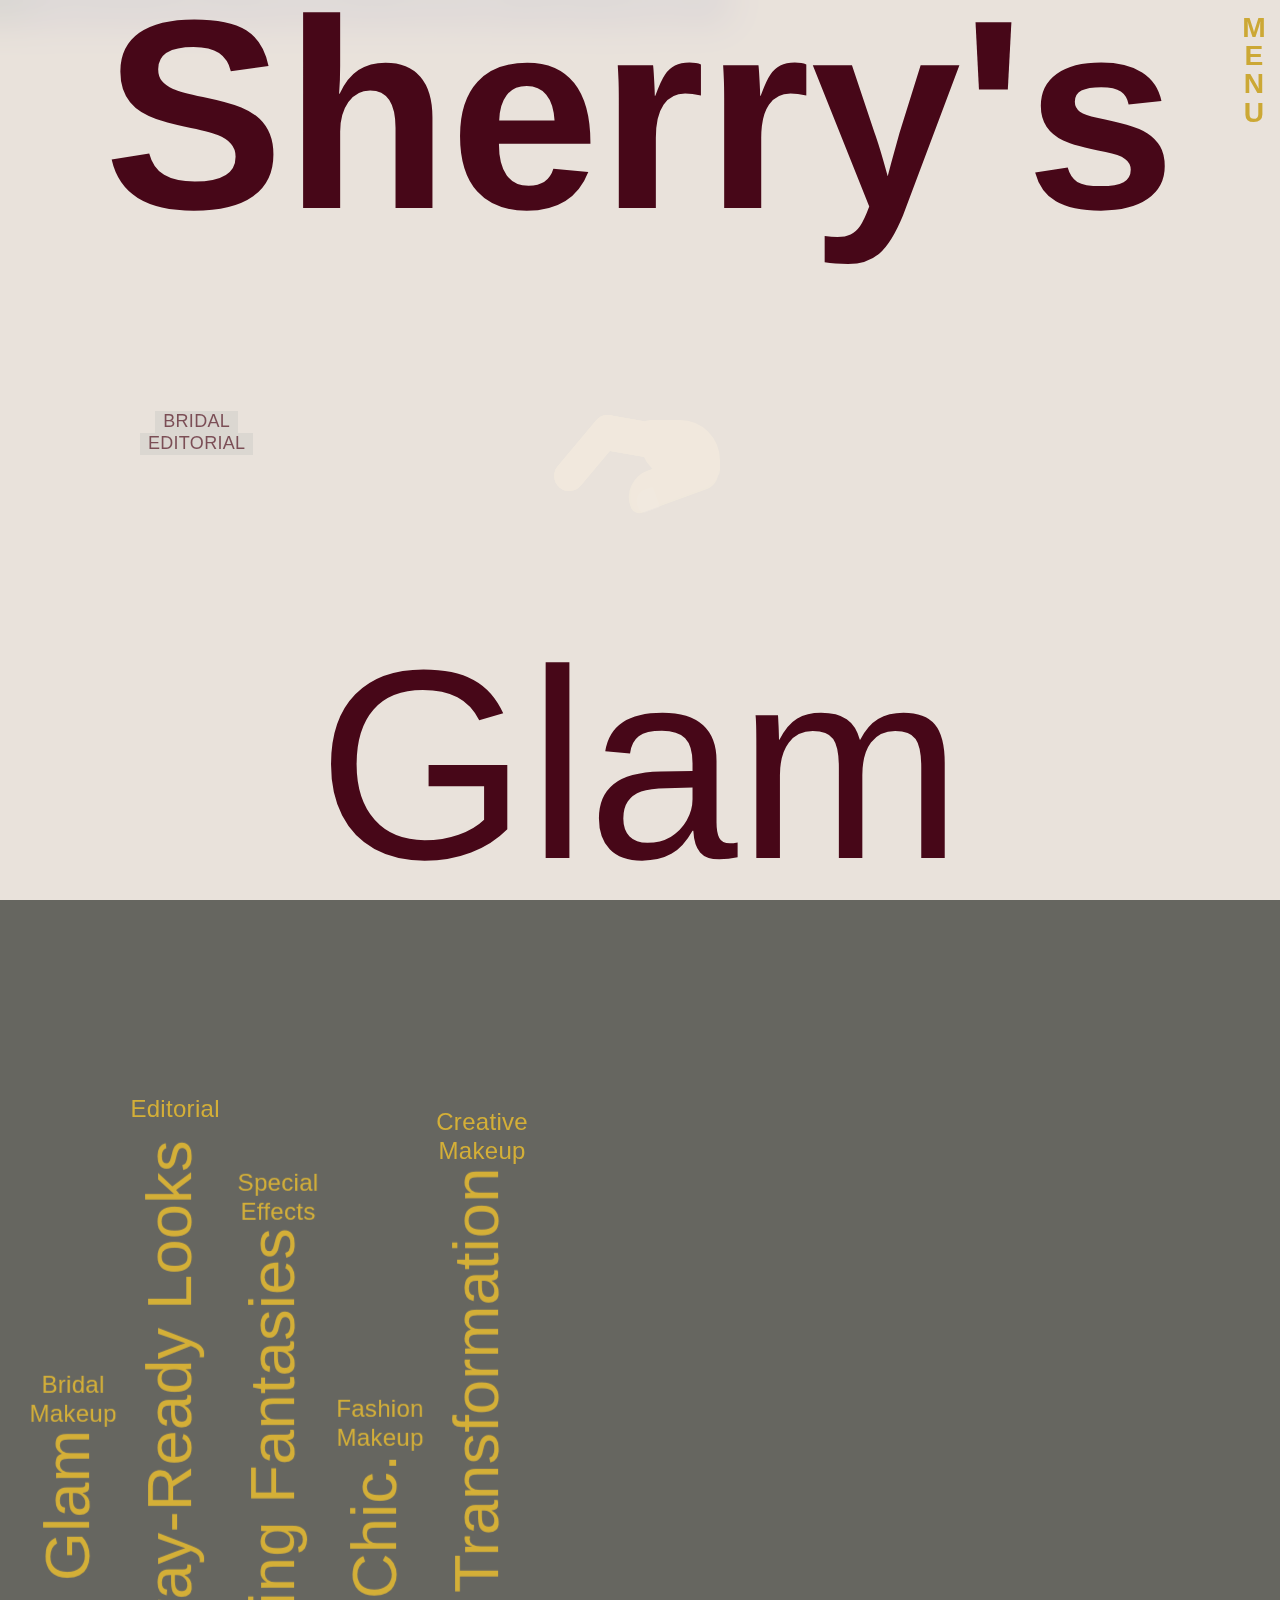
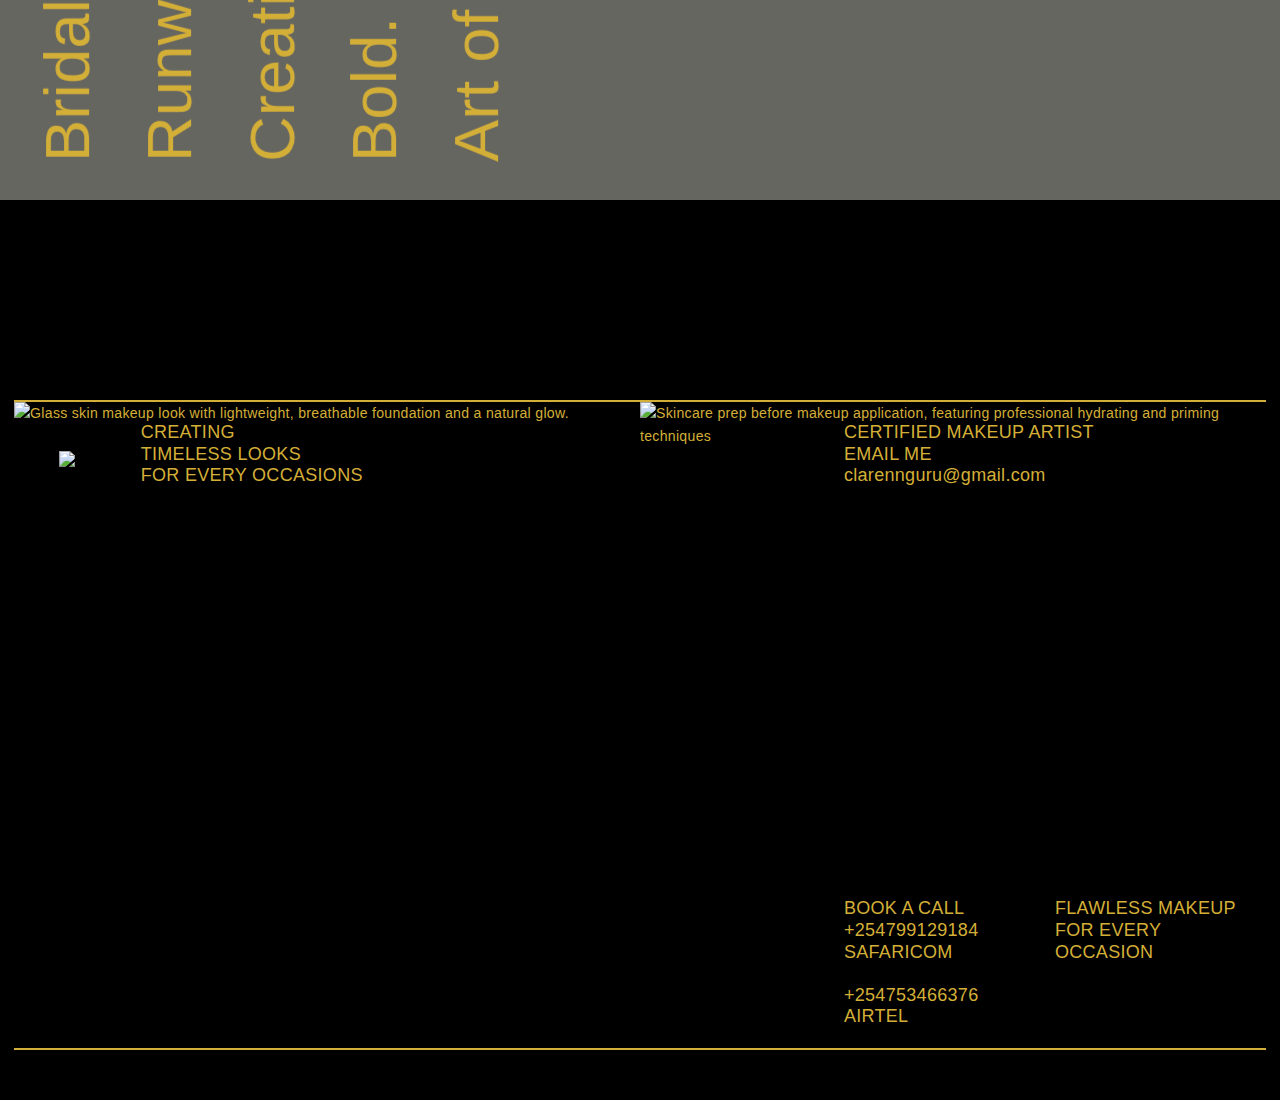
==== commit fb8bc856: "add srcset to light-bg" ====
--- a/index.html
+++ b/index.html
@@ -20,4 +20,4 @@
           ("ontouchstart" in o ||
             (o.DocumentTouch && c instanceof DocumentTouch)) &&
             (n.className += t + "touch");
-      })(window, document);</script><link href="https://res.cloudinary.com/dxnyslvh8/image/upload/v1742513761/logo-black_bnvkgi.png" rel="shortcut icon" type="image/x-icon"><link href="https://res.cloudinary.com/dxnyslvh8/image/upload/v1742513761/logo-black_bnvkgi.png" rel="apple-touch-icon"><script src="https://cdnjs.cloudflare.com/ajax/libs/jquery/3.6.0/jquery.min.js"></script><script src="https://code.jquery.com/jquery-3.4.1.min.js" integrity="sha256-CSXorXvZcTkaix6Yvo6HppcZGetbYMGWSFlBw8HfCJo=" crossorigin="anonymous"></script><script src="https//cdnjs.cloudflare.com/ajax/libs/jquery/2.1.3/jquery.min.js"></script><style>.drop-down_what-we-did{display:none}</style><style>input:-webkit-autofill,input:-webkit-autofill:active,input:-webkit-autofill:focus,input:-webkit-autofill:hover{-webkit-box-shadow:0 0 0 30px #f978f0 inset!important}</style><style>.loading-screen{display:flex}</style><style>input::-webkit-inner-spin-button,input::-webkit-outer-spin-button{-webkit-appearance:none;margin:0}</style></head><body class="body"><!-- PRELOADER --><div data-w-id="57fe3b75-40e3-1b68-9e71-e54d5ae71914" class="loading-screen"><div class="🤚"><div class="👉"></div><div class="👉"></div><div class="👉"></div><div class="👉"></div><div class="🌴"></div><div class="👍"></div></div></div><!-- END OF PRELOADER --><div class="global"><div class="html w-embed"><style>.w-lightbox-strip{visibility:hidden!important}.w-lightbox-group,.w-lightbox-group .w-lightbox-view,.w-lightbox-group .w-lightbox-view:before{height:98vh!important;margin-top:0}@media only screen and (max-width:992px){.size2-heading{overflow-wrap:break-word}}@media only screen and (min-width:992px){.heading-wrap{pointer-events:none}}@media only screen and (min-width:992px) and (max-width:1440px){.paragraph{font-size:14.4px}}@media only screen and (min-width:1920px){body{font-size:19.2px}}</style><style>a{color:inherit}a:link{color:inherit}.brand{color:currentColor}body{-webkit-font-smoothing:antialiased;-moz-font-smoothing:antialiased;-o-font-smoothing:antialiased}body:hover .cursor-wrap{opacity:1;display:flex}.client-name{transform-origin:bottom right}.img-back-to-work{pointer-events:none}.cursor-wrap{pointer-events:none}.video-variant-wrap{pointer-events:none}.large-video-heading{pointer-events:none}.video-thumbnail-home{pointer-events:none}.video-heading{pointer-events:none}.video-embed{pointer-events:none}.talent-vimeo-video{pointer-events:none}.hero-trigger{pointer-events:none}.glass-button{-webkit-backdrop-filter:blur(20px);backdrop-filter:blur(20px)}.text-white{color:#fff}.navbar{pointer-events:none!important}.brand,.featured-project,.nav-menu,.nav-top-right-menu,.perspective-text{pointer-events:auto}.marquee-text-large{-webkit-text-stroke-width:2px;-webkit-text-stroke-color:#000}.project-text-wrap{transform-origin:center left}.project-client-title{transform-origin:center center}.vimeo-wrapper-bg{position:absolute;top:0;left:0;width:100%;height:100%;z-index:-1;padding-bottom:56.25%;pointer-events:none}.vimeo-wrapper-bg embed,.vimeo-wrapper-bg iframe .vimeo-wrapper-bg object{position:absolute;top:0;left:0;width:100%;height:100%}</style></div><div class="trigger__hide-nav-on-scroll"></div><div class="ui"><div class="nav-wrapper"><div class="navbar"><a href="index.html" id="w-node-_7e4f9b46-0486-fa34-8602-da69b5f6fa4e-3c298874" aria-current="page" class="brand w-nav-brand w--current"><div class="logo-wrap"><div data-w-id="7e4f9b46-0486-fa34-8602-da69b5f6fa4f" class="w-embed"><img src="https://res.cloudinary.com/dxnyslvh8/image/upload/v1740144042/sherry_logo_black_brirzv.png" loading="lazy" srcset="https://res.cloudinary.com/dxnyslvh8/image/upload/v1740144042/sherry_logo_black_brirzv.png 500w, https://res.cloudinary.com/dxnyslvh8/image/upload/v1740144042/sherry_logo_black_brirzv.png 800w, https://res.cloudinary.com/dxnyslvh8/image/upload/v1740144042/sherry_logo_black_brirzv.png 1600w, https://res.cloudinary.com/dxnyslvh8/image/upload/v1740144042/sherry_logo_black_brirzv.png 1920w" sizes="(max-width: 991px) 100vw, 8vw" alt="Flawless bridal makeup look with dewy skin and soft pink lips by Sherry, professional makeup artist in Nairobi" class="img img-swap swap-1"></div></div></a><div id="w-node-_3a18e4e8-6bb6-02ac-e61c-ae2ba4afc0ae-3c298874" class="perspective-text"><p class="text-size size8">Flawless Makeup<br>for Every Moment</p></div><div id="w-node-c337a872-b1f9-20d3-fcb7-fedfcc96f128-3c298874"><p class="text-size size8-body-large"><br></p></div><div id="w-node-_183ae224-ec59-e3a4-0eb3-f15ee8b5d58b-3c298874" class="featured-project"><div class="defender-logo w-embed"></div></div><div id="w-node-_1ace63fc-675c-5862-ad05-90616d7c2852-3c298874" class="nav-top-right-menu"><a data-w-id="133e1d27-8c74-4951-f68d-291920ef4d17" href="#" class="nav-menu-button close">X</a><a data-w-id="6d81ada3-14ea-1fd5-68f6-97be24444f55" href="#" class="nav-menu-button open">M<br>E<br>N<br>U</a></div><div class="nav-menu"><div class="nav-menu-wrap"><div class="nav-link-wrap"><!-- Home menu link --><div id="w-node-a8ea69b8-1c1e-45cf-de2e-22f4711d266e-3c298874" class="nav-menu-item-wrap nav-menu-item-wrap__home"><a data-w-id="0bf6311a-f661-6884-b3b9-dfbf6cbad41a" href="index.html" class="nav-link">Home</a><div class="nav-link-icon w-embed"><svg width="auto" height="auto" viewBox="0 0 183 218" fill="none" xmlns="http://www.w3.org/2000/svg"><path d="M130.86 12.22H51.64L12 108.85L51.64 205.6H130.86L170.47 108.85L130.86 12.22ZM117.61 164C106.61 181.13 76.39 180.9 65.79 163.61L51.79 140.85C39.43 120.68 39.43 96.95 51.79 76.78L65.8 54.11C76.4 36.83 106.61 36.61 117.6 53.72L131.44 75.25C144.96 96.25 144.97 121.41 131.44 142.47L117.61 164Z" fill="currentColor"/><path d="M91.25 140.1C108.476 140.1 122.44 126.136 122.44 108.91C122.44 91.6842 108.476 77.72 91.25 77.72C74.0242 77.72 60.06 91.6842 60.06 108.91C60.06 126.136 74.0242 140.1 91.25 140.1Z" fill="currentColor"/></svg></div></div><!--About me menu link  --><div id="w-node-_3742673b-8ad3-efc1-d4af-8f2e422a424f-3c298874" class="nav-menu-item-wrap"><a data-w-id="ee9988af-4ade-4846-492c-927720f47f2a" href="info.html" aria-current="page" class="nav-link w--current">About me</a><div class="nav-link-icon w-embed"><svg width="auto" height="auto" viewBox="0 0 183 218" fill="none" xmlns="http://www.w3.org/2000/svg"><path d="M130.86 12.22H51.64L12 108.85L51.64 205.6H130.86L170.47 108.85L130.86 12.22ZM117.61 164C106.61 181.13 76.39 180.9 65.79 163.61L51.79 140.85C39.43 120.68 39.43 96.95 51.79 76.78L65.8 54.11C76.4 36.83 106.61 36.61 117.6 53.72L131.44 75.25C144.96 96.25 144.97 121.41 131.44 142.47L117.61 164Z" fill="currentColor"/><path d="M91.25 140.1C108.476 140.1 122.44 126.136 122.44 108.91C122.44 91.6842 108.476 77.72 91.25 77.72C74.0242 77.72 60.06 91.6842 60.06 108.91C60.06 126.136 74.0242 140.1 91.25 140.1Z" fill="currentColor"/></svg></div></div><div id="w-node-_4620947e-1aa2-ce28-587b-bb835ac77366-3c298874" class="divider blue divider__nav"></div><a id="w-node-_2148c229-5f33-ee4d-fc14-7a40d84ea1fe-3c298874" href="#" class="text-size _1-5em margin-right more-margin normal nav-social">INSTAGRAM</a> <a id="w-node-_97d3167f-00f6-1516-b495-2ceb6c78355a-3c298874" href="#" class="text-size _1-5em normmal email">clarennguru@gmail.com</a></div></div></div></div></div></div><div id="cursorWrap" data-w-id="670f62f6-ec73-a3d8-2039-18d5d57176f4" class="cursor-wrap"><div data-w-id="5ab87e4e-432f-6d56-4334-f0a28ce6809a" data-is-ix2-target="1" class="cursor-dot" data-animation-type="lottie" data-src="https://cdn.prod.website-files.com/644ef59c0a95f579dd343017/644ef59c0a95f504673430d0_custom-cursor.json" data-loop="0" data-direction="1" data-autoplay="0" data-renderer="svg" data-default-duration="0.5" data-duration="0" data-ix2-initial-state="1"></div></div></div><div id="fullpage" class="fullpage"><section data-anchor="hero" class="section hero-section fp-noscroll"><div class="light-bg-overlay" style="position:absolute;left:0;top:0;right:0;bottom:0;z-index:0;background-color:rgba(233,221,219,.6);-webkit-backdrop-filter:blur(20px);backdrop-filter:blur(20px)"></div><img src="https://res.cloudinary.com/dxnyslvh8/image/upload/v1742941227/light_bg_mjwcen.jpg" loading="lazy" sizes="100vw" class="light_bg" alt="Flawless bridal makeup look with dewy skin and soft pink lips by Sherry, professional makeup artist in Nairobi" style="position:fixed;width:100vw;z-index:-1"><div data-w-id="cf74084c-b6e0-9de5-5354-6ed371b8a50d" class="nav-color blue nav-color__home"><div class="bg-color bg-color__home"><div class="home-hero home-hero__content-wrap"><div class="home-hero__wrap home-hero__wrap__home"><h1 data-w-id="cf74084c-b6e0-9de5-5354-6ed371b8a511" class="home-hero-heading intro-stagger">Sherry's</h1><div class="home-hero__info-wrap"><div id="w-node-_7c04b369-4061-ed87-a9af-870a271ed56e-71b8a50c" class="div-block-11"><p id="w-node-cf74084c-b6e0-9de5-5354-6ed371b8a514-71b8a50c" class="text-size size8 intro-stagger intro-1">BRIDAL<br></p><p class="text-size size8 intro-stagger intro-1">EDITORIAL<br></p></div><div id="w-node-f63e417d-117d-87f2-9329-8317bdae83de-71b8a50c" class="div-block-11"><p class="text-size size8 intro-stagger intro-2">CERTIFIED MAKEUP ARTIST<a href="#"></a></p><p class="text-size size8 intro-stagger intro-2">From Natural to Glam</p></div><div id="w-node-f5ae1004-2722-51a0-e0d9-aa74774c4b54-71b8a50c" class="div-block-11"><p id="w-node-cf74084c-b6e0-9de5-5354-6ed371b8a51f-71b8a50c" class="text-size size8 intro-stagger intro-3">SPECIAL EFFECTS<br></p><p class="text-size size8 intro-stagger intro-3">SPECIALIST</p></div></div><h1 class="home-hero-heading bottom"><span data-w-id="cf74084c-b6e0-9de5-5354-6ed371b8a525" class="odd intro-stagger">Glam</span></h1></div><div class="bg-img-marquee home-marquee"><div data-w-id="cf74084c-b6e0-9de5-5354-6ed371b8a528" class="bg-float"><div data-w-id="cf74084c-b6e0-9de5-5354-6ed371b8a529" class="background-images above"><div id="w-node-cf74084c-b6e0-9de5-5354-6ed371b8a52a-71b8a50c" class="image-container image-container__swap mobile-video"><div class="interaction-wrap"><div data-w-id="ff0ee949-8b7f-a482-1f62-3d2e8bccd24e" class="video-trigger video-block-16-9"><div class="video-js-embed muted-video w-embed"><img src="https://res.cloudinary.com/dxnyslvh8/image/upload/c_pad,b_gen_fill,ar_16:9/v1739967912/sherry6_wa4xfe.jpg" alt="Flawless bridal makeup look with dewy skin and soft pink lips by Sherry, professional makeup artist in Nairobi" class="img-red"></div></div><div class="bot-panel"></div><div class="top-panel"></div><div class="left-side-panel"></div><div class="right-side-panel backpanel"></div></div></div><div id="w-node-_2893cdf7-42b6-003b-e5be-aea7ec46b21a-71b8a50c" class="image-container image-container__swap container-2"></div><div id="w-node-_74065ddc-6cf1-c0a3-f28e-d822caeb5f33-71b8a50c" class="image-container image-container__swap container-1"><div class="interaction-wrap"><img src="https://res.cloudinary.com/dxnyslvh8/image/upload/c_fill,w_500,h_550,g_auto/v1739967912/sherry6_wa4xfe.jpg" loading="lazy" sizes="(max-width: 991px) 100vw, 8vw" srcset="https://res.cloudinary.com/dxnyslvh8/image/upload/c_fill,w_500,h_550,g_auto/v1739967912/sherry6_wa4xfe.jpg 500w, https://res.cloudinary.com/dxnyslvh8/image/upload/c_fill,w_500,h_550,g_auto/v1739967912/sherry6_wa4xfe.jpg 800w, https://res.cloudinary.com/dxnyslvh8/image/upload/c_fill,w_500,h_550,g_auto/v1739967912/sherry6_wa4xfe.jpg 1080w, https://res.cloudinary.com/dxnyslvh8/image/upload/c_fill,w_500,h_550,g_auto/v1739967912/sherry6_wa4xfe.jpg 1920w" alt="Flawless bridal makeup look with dewy skin and soft pink lips by Sherry, professional makeup artist in Nairobi" class="img img-swap swap-2"><img src="https://res.cloudinary.com/dxnyslvh8/image/upload/c_fill,w_500,h_550,g_auto/v1739967912/sherry6_wa4xfe.jpg" loading="lazy" sizes="(max-width: 991px) 100vw, 8vw" srcset="https://res.cloudinary.com/dxnyslvh8/image/upload/c_fill,w_500,h_550,g_auto/v1739967912/sherry6_wa4xfe.jpg 500w, https://res.cloudinary.com/dxnyslvh8/image/upload/c_fill,w_500,h_550,g_auto/v1739967912/sherry6_wa4xfe.jpg 800w, https://res.cloudinary.com/dxnyslvh8/image/upload/c_fill,w_500,h_550,g_auto/v1739967912/sherry6_wa4xfe.jpg 1080w, https://res.cloudinary.com/dxnyslvh8/image/upload/c_fill,w_500,h_550,g_auto/v1739967912/sherry6_wa4xfe.jpg 1440w" alt="Flawless bridal makeup look with dewy skin and soft pink lips by Sherry, professional makeup artist in Nairobi" class="img img-swap swap-1"><div class="top-panel"></div><div class="left-side-panel"></div><div class="right-side-panel"></div><div class="bot-panel"></div></div></div><div id="w-node-cf74084c-b6e0-9de5-5354-6ed371b8a52c-71b8a50c" class="image-container image-container__swap container-3"><div class="interaction-wrap"><img src="https://res.cloudinary.com/dxnyslvh8/image/upload/c_fill,w_500,h_420,g_auto/v1739967913/sherry5_xn38xn.jpg" loading="lazy" sizes="(max-width: 991px) 100vw, (max-width: 1919px) 7vw, 8vw" srcset="https://res.cloudinary.com/dxnyslvh8/image/upload/c_fill,w_500,h_420,g_auto/v1739967913/sherry5_xn38xn.jpg 500w, https://res.cloudinary.com/dxnyslvh8/image/upload/c_fill,w_500,h_420,g_auto/v1739967913/sherry5_xn38xn.jpg 800w, https://res.cloudinary.com/dxnyslvh8/image/upload/c_fill,w_500,h_420,g_auto/v1739967913/sherry5_xn38xn.jpg 1080w, https://res.cloudinary.com/dxnyslvh8/image/upload/c_fill,w_500,h_420,g_auto/v1739967913/sherry5_xn38xn.jpg 1600w, https://res.cloudinary.com/dxnyslvh8/image/upload/c_fill,w_500,h_420,g_auto/v1739967913/sherry5_xn38xn.jpg 2000w, https://res.cloudinary.com/dxnyslvh8/image/upload/c_fill,w_500,h_420,g_auto/v1739967913/sherry5_xn38xn.jpg 2048w" alt="Smokey eye and bold red lip makeup created by Sherry, expert in glam and editorial beauty." class="img img-swap swap-1"><img src="https://res.cloudinary.com/dxnyslvh8/image/upload/c_fill,w_500,h_332,g_auto/v1739967912/sherry4_symtfv.jpg" loading="lazy" sizes="(max-width: 991px) 100vw, (max-width: 1919px) 7vw, 8vw" srcset="https://res.cloudinary.com/dxnyslvh8/image/upload/c_fill,w_500,h_332,g_auto/v1739967912/sherry4_symtfv.jpg 500w, https://res.cloudinary.com/dxnyslvh8/image/upload/c_fill,w_500,h_332,g_auto/v1739967912/sherry4_symtfv.jpg 800w, https://res.cloudinary.com/dxnyslvh8/image/upload/c_fill,w_500,h_332,g_auto/v1739967912/sherry4_symtfv.jpg 1080w, https://res.cloudinary.com/dxnyslvh8/image/upload/c_fill,w_500,h_332,g_auto/v1739967912/sherry4_symtfv.jpg 1600w, https://res.cloudinary.com/dxnyslvh8/image/upload/c_fill,w_500,h_332,g_auto/v1739967912/sherry4_symtfv.jpg 1920w" alt="Smokey eye and bold red lip makeup created by Sherry, expert in glam and editorial beauty." class="img img-swap swap-2"><div class="top-panel"></div><div class="left-side-panel"></div><div class="right-side-panel"></div><div class="bot-panel"></div></div></div><div id="w-node-cf74084c-b6e0-9de5-5354-6ed371b8a52e-71b8a50c" class="image-container image-container__swap container-4"><div class="interaction-wrap"><img src="https://res.cloudinary.com/dxnyslvh8/image/upload/c_fill,w_500,h_332,g_auto/v1739967912/sherry4_symtfv.jpg" loading="lazy" sizes="(max-width: 991px) 100vw, (max-width: 1919px) 8vw, 9vw" srcset="https://res.cloudinary.com/dxnyslvh8/image/upload/c_fill,w_500,h_332,g_auto/v1739967912/sherry4_symtfv.jpg 500w, https://res.cloudinary.com/dxnyslvh8/image/upload/c_fill,w_500,h_332,g_auto/v1739967912/sherry4_symtfv.jpg 800w, https://res.cloudinary.com/dxnyslvh8/image/upload/c_fill,w_500,h_332,g_auto/v1739967912/sherry4_symtfv.jpg 1600w, https://res.cloudinary.com/dxnyslvh8/image/upload/c_fill,w_500,h_332,g_auto/v1739967912/sherry4_symtfv.jpg 1920w" alt="Smokey eye and bold red lip makeup created by Sherry, expert in glam and editorial beauty." class="img img-swap swap-1"><div class="top-panel"></div><div class="left-side-panel"></div><div class="right-side-panel"></div><div class="bot-panel"></div></div></div><div id="w-node-cf74084c-b6e0-9de5-5354-6ed371b8a530-71b8a50c" class="image-container image-container__swap container-5"><div class="interaction-wrap"><img src="https://res.cloudinary.com/dxnyslvh8/image/upload/c_pad,b_gen_fill,ar_16:9/v1739967912/sherry6_wa4xfe.jpg" loading="lazy" srcset="https://res.cloudinary.com/dxnyslvh8/image/upload/c_pad,b_gen_fill,ar_16:9/v1739967912/sherry6_wa4xfe.jpg 500w, https://res.cloudinary.com/dxnyslvh8/image/upload/c_pad,b_gen_fill,ar_16:9/v1739967912/sherry6_wa4xfe.jpg 800w, https://res.cloudinary.com/dxnyslvh8/image/upload/c_pad,b_gen_fill,ar_16:9/v1739967912/sherry6_wa4xfe.jpg 1600w, https://res.cloudinary.com/dxnyslvh8/image/upload/c_pad,b_gen_fill,ar_16:9/v1739967912/sherry6_wa4xfe.jpg 1920w" sizes="(max-width: 991px) 100vw, 3vw" alt="Smokey eye and bold red lip makeup created by Sherry, expert in glam and editorial beauty." class="img img-swap swap-2"> <img src="https://res.cloudinary.com/dxnyslvh8/image/upload/v1741178609/sherry_SFX_bsjffx.jpg" loading="lazy" srcset="https://res.cloudinary.com/dxnyslvh8/image/upload/v1741178609/sherry_SFX_bsjffx.jpg 500w, https://res.cloudinary.com/dxnyslvh8/image/upload/v1741178609/sherry_SFX_bsjffx.jpg 1080w, https://res.cloudinary.com/dxnyslvh8/image/upload/v1741178609/sherry_SFX_bsjffx.jpg 1400w" sizes="(max-width: 991px) 100vw, 3vw" alt="Flawless bridal makeup look with dewy skin and soft pink lips by Sherry, professional makeup artist in Nairobi" class="img img-swap swap-1"><div class="top-panel"></div><div class="left-side-panel"></div><div class="right-side-panel"></div><div class="bot-panel"></div></div></div><div id="w-node-cf74084c-b6e0-9de5-5354-6ed371b8a532-71b8a50c" class="image-container image-container__swap container-6"><div class="interaction-wrap"><img src="https://res.cloudinary.com/dxnyslvh8/image/upload/c_fill,w_444,h_450/v1740053407/sherry10_croodb.jpg" loading="lazy" sizes="(max-width: 991px) 100vw, 6vw" srcset="https://res.cloudinary.com/dxnyslvh8/image/upload/c_fill,w_444,h_450/v1740053407/sherry10_croodb.jpg 500w, https://res.cloudinary.com/dxnyslvh8/image/upload/c_fill,w_444,h_450/v1740053407/sherry10_croodb.jpg 800w, https://res.cloudinary.com/dxnyslvh8/image/upload/c_fill,w_444,h_450/v1740053407/sherry10_croodb.jpg 1600w, https://res.cloudinary.com/dxnyslvh8/image/upload/c_fill,w_444,h_450/v1740053407/sherry10_croodb.jpg 1920w" alt="Smokey eye and bold red lip makeup created by Sherry, expert in glam and editorial beauty." class="img img-swap swap-2"><img src="https://res.cloudinary.com/dxnyslvh8/image/upload/c_fill,w_444,h_450/v1740053407/sherry10_croodb.jpg" loading="lazy" sizes="(max-width: 991px) 100vw, 6vw" srcset="https://res.cloudinary.com/dxnyslvh8/image/upload/c_fill,w_444,h_450/v1740053407/sherry10_croodb.jpg 500w, https://res.cloudinary.com/dxnyslvh8/image/upload/c_fill,w_900,h_950/v1740053407/sherry10_croodb.jpg 1080w, https://res.cloudinary.com/dxnyslvh8/image/upload/c_fill,w_900,h_950/v1740053407/sherry10_croodb.jpg 1440w" alt="Smokey eye and bold red lip makeup created by Sherry, expert in glam and editorial beauty." class="img img-swap swap-1"><div class="left-side-panel"></div><div class="top-panel"></div><div class="right-side-panel"></div><div class="bot-panel"></div></div></div><div id="w-node-e3694f0e-59f3-d4ce-60ca-3125cda19b06-71b8a50c" class="image-container image-container__swap container-7"><div class="interaction-wrap"><div class="left-side-panel"></div><div class="top-panel"></div><div class="right-side-panel"></div><div class="bot-panel"></div><img src="https://res.cloudinary.com/dxnyslvh8/image/upload/c_pad,b_gen_fill,w_500,h_390/v1739967914/sherry1_btwdmy.jpg" loading="lazy" sizes="(max-width: 991px) 100vw, 9vw" srcset="https://res.cloudinary.com/dxnyslvh8/image/upload/c_pad,w_500,h_290/v1739967913/sherry1_qpgywl.jpg 500w, https://res.cloudinary.com/dxnyslvh8/image/upload/c_pad,b_gen_fill,w_700,h_490/v1739967914/sherry1_btwdmy.jpg 800w, https://res.cloudinary.com/dxnyslvh8/image/upload/c_pad,b_gen_fill,w_700,h_690/v1739967914/sherry1_btwdmy.jpg 1600w, https://res.cloudinary.com/dxnyslvh8/image/upload/c_pad,b_gen_fill,w_800,h_690/v1739967914/sherry1_btwdmy.jpg 1920w" alt="Smokey eye and bold red lip makeup created by Sherry, expert in glam and editorial beauty." class="img img-swap backface"><img src="../cdn.prod.website-files.com/644ef59c0a95f579dd343017/644ef59c0a95f57740343621_Sister%20Hearts%20Stills%20Press%2013.jpg" loading="lazy" sizes="(max-width: 991px) 100vw, 9vw" srcset="https://res.cloudinary.com/dxnyslvh8/image/upload/c_pad,b_gen_fill,w_400,h_250/v1739967913/sherry1_qpgywl.jpg 500w, https://res.cloudinary.com/dxnyslvh8/image/upload/c_pad,b_gen_fill,w_600,h_350/v1739967913/sherry1_qpgywl.jpg 800w, https://res.cloudinary.com/dxnyslvh8/image/upload/c_pad,b_gen_fill,w_1000,h_650/v1739967913/sherry1_qpgywl.jpg 1600w, https://res.cloudinary.com/dxnyslvh8/image/upload/c_pad,b_gen_fill,w_1200,h_750/v1739967913/sherry1_qpgywl.jpg 1920w" alt="Smokey eye and bold red lip makeup created by Sherry, expert in glam and editorial beauty." class="img img-swap swap-1"></div></div><div id="w-node-a1e9188d-cbfb-c1e1-fb5a-0a1d10dd7f7f-71b8a50c" class="image-container image-container__swap container-8"><div class="interaction-wrap"><img src="../cdn.prod.website-files.com/644ef59c0a95f579dd343017/644ef59c0a95f512cf343741_DSC07925_resize.jpg" loading="lazy" sizes="(max-width: 991px) 100vw, 9vw" data-w-id="a1e9188d-cbfb-c1e1-fb5a-0a1d10dd7f80" alt="Fresh, natural no-makeup look with radiant, dewy skin and minimal foundation by skincare-focused makeup artist Sherry" srcset="https://res.cloudinary.com/dxnyslvh8/image/upload/c_fill,w_500,h_335,g_auto/v1739967915/sherry7_uz5rfq.jpg 500w, https://res.cloudinary.com/dxnyslvh8/image/upload/c_fill,w_500,h_335,g_auto/v1739967915/sherry7_uz5rfq.jpg 800w" class="img img-swap swap-1"><img src="https://res.cloudinary.com/dxnyslvh8/image/upload/c_fill,w_500,h_420,g_auto/v1739967913/sherry4_ggfjg5.jpg" loading="lazy" srcset="https://res.cloudinary.com/dxnyslvh8/image/upload/c_fill,w_500,h_420,g_auto/v1739967913/sherry4_ggfjg5.jpg 500w, https://res.cloudinary.com/dxnyslvh8/image/upload/c_fill,w_500,h_420,g_auto/v1739967913/sherry4_ggfjg5.jpg 800w, https://res.cloudinary.com/dxnyslvh8/image/upload/c_fill,w_500,h_420,g_auto/v1739967913/sherry4_ggfjg5.jpg 1600w, https://res.cloudinary.com/dxnyslvh8/image/upload/c_fill,w_500,h_420,g_auto/v1739967913/sherry4_ggfjg5.jpg 1920w" sizes="(max-width: 991px) 100vw, 9vw" alt="Fresh, natural no-makeup look with radiant, dewy skin and minimal foundation by skincare-focused makeup artist Sherry" class="img img-swap swap-2"><div class="top-panel"></div><div class="left-side-panel"></div><div class="right-side-panel"></div><div class="bot-panel"></div></div></div><div id="w-node-_8a5dec3f-d78d-5aea-2255-431a323000fd-71b8a50c" class="image-container image-container__swap container-9"><div class="interaction-wrap"><img src="https://res.cloudinary.com/dxnyslvh8/image/upload/c_fill,w_700,h_620,g_auto/v1739967911/sherry3_jgzhuq.jpg" loading="lazy" srcset="https://res.cloudinary.com/dxnyslvh8/image/upload/c_fill,w_700,h_620,g_auto/v1739967911/sherry3_jgzhuq.jpg 500w, https://res.cloudinary.com/dxnyslvh8/image/upload/c_fill,w_700,h_620,g_auto/v1739967911/sherry3_jgzhuq.jpg 800w, https://res.cloudinary.com/dxnyslvh8/image/upload/c_fill,w_900,h_690,g_auto/v1739967911/sherry3_jgzhuq.jpg 1600w, https://res.cloudinary.com/dxnyslvh8/image/upload/c_fill,w_1000,h_720,g_auto/v1739967911/sherry3_jgzhuq.jpg 1920w" sizes="(max-width: 991px) 100vw, 4vw" alt="Fresh, natural no-makeup look with radiant, dewy skin and minimal foundation by skincare-focused makeup artist Sherry" class="img img-swap swap-1"><img src="https://res.cloudinary.com/dxnyslvh8/image/upload/c_fill,w_244,h_250/v1739967916/sherry8_w1suud.jpg" loading="lazy" srcset="https://res.cloudinary.com/dxnyslvh8/image/upload/c_fill,w_244,h_250/v1739967916/sherry8_w1suud.jpg 500w, https://res.cloudinary.com/dxnyslvh8/image/upload/c_fill,w_244,h_250/v1739967916/sherry8_w1suud.jpg 800w" sizes="(max-width: 991px) 100vw, 4vw" alt="Fresh, natural no-makeup look with radiant, dewy skin and minimal foundation by skincare-focused makeup artist Sherry" class="img img-swap swap-2"><div class="top-panel"></div><div class="left-side-panel"></div><div class="right-side-panel"></div><div class="bot-panel"></div></div></div><div id="w-node-a9dae5c9-e80b-073a-3771-c1ee2ca67867-71b8a50c" class="image-container image-container__swap container-10"><div class="interaction-wrap"><img src="https://res.cloudinary.com/dxnyslvh8/image/upload/c_pad,b_gen_fill,w_500,h_330/v1740053407/sherry9_vpkf5a.jpg" loading="lazy" srcset="https://res.cloudinary.com/dxnyslvh8/image/upload/c_pad,b_gen_fill,w_500,h_330/v1740053407/sherry9_vpkf5a.jpg 800w, https://res.cloudinary.com/dxnyslvh8/image/upload/c_pad,b_gen_fill,w_1000,h_630/v1740053407/sherry9_vpkf5a.jpg 1600w, https://res.cloudinary.com/dxnyslvh8/image/upload/c_pad,b_gen_fill,w_1200,h_730/v1740053407/sherry9_vpkf5a.jpg 1920w" sizes="(max-width: 991px) 100vw, 7vw" alt="Fresh, natural no-makeup look with radiant, dewy skin and minimal foundation by skincare-focused makeup artist Sherry" class="img img-swap swap-1"><img src="../cdn.prod.website-files.com/644ef59c0a95f579dd343017/644ef59c0a95f511023433f2_Zendesk%20-%20Golden%20Age%20Karate%20-%20Still%20017.jpg" loading="lazy" srcset="https://res.cloudinary.com/dxnyslvh8/image/upload/c_fill,w_500,h_420,g_auto/v1739967913/sherry2_z0p5bj.jpg 500w, https://res.cloudinary.com/dxnyslvh8/image/upload/c_fill,w_500,h_420,g_auto/v1739967913/sherry2_z0p5bj.jpg 800w, https://res.cloudinary.com/dxnyslvh8/image/upload/c_fill,w_500,h_420,g_auto/v1739967913/sherry2_z0p5bj.jpg 1600w, https://res.cloudinary.com/dxnyslvh8/image/upload/c_fill,w_500,h_420,g_auto/v1739967913/sherry2_z0p5bj.jpg 1920w" sizes="(max-width: 991px) 100vw, 7vw" alt="Fresh, natural no-makeup look with radiant, dewy skin and minimal foundation by skincare-focused makeup artist Sherry" class="img img-swap swap-2"><div class="top-panel"></div><div class="left-side-panel"></div><div class="right-side-panel"></div><div class="bot-panel"></div></div></div><div id="w-node-_8095012c-e76e-46ae-44c7-5465fc3a07b8-71b8a50c" class="image-container image-container__swap container-11"><div class="interaction-wrap"><img src="https://res.cloudinary.com/dxnyslvh8/image/upload/c_fill,w_444,h_450/v1739967916/sherry8_w1suud.jpg" loading="lazy" srcset="https://res.cloudinary.com/dxnyslvh8/image/upload/c_fill,w_444,h_450/v1739967916/sherry8_w1suud.jpg 1080w, https://res.cloudinary.com/dxnyslvh8/image/upload/c_fill,w_900,h_970/v1739967916/sherry8_w1suud.jpg 1600w, https://res.cloudinary.com/dxnyslvh8/image/upload/c_fill,w_900,h_970/v1739967916/sherry8_w1suud.jpg 2000w, https://res.cloudinary.com/dxnyslvh8/image/upload/c_fill,w_900,h_970/v1739967916/sherry8_w1suud.jpg 2600w, https://res.cloudinary.com/dxnyslvh8/image/upload/c_fill,w_900,h_970/v1739967916/sherry8_w1suud.jpg 3200w, https://res.cloudinary.com/dxnyslvh8/image/upload/c_fill,w_900,h_970/v1739967916/sherry8_w1suud.jpg 3563w" sizes="(max-width: 991px) 100vw, 9vw" alt="Fresh, natural no-makeup look with radiant, dewy skin and minimal foundation by skincare-focused makeup artist Sherry" class="img img-swap swap-1"><div class="top-panel"></div><div class="left-side-panel"></div><div class="right-side-panel"></div><div class="bot-panel"></div></div></div><div id="w-node-_80218db4-ec72-7783-f058-cd71ca7c5ba7-71b8a50c" class="image-container image-container__swap container-11"><div class="interaction-wrap"><img src="https://res.cloudinary.com/dxnyslvh8/image/upload/c_fill,w_500,h_420,g_auto/v1739967913/sherry2_z0p5bj.jpg" loading="lazy" alt="Fresh, natural no-makeup look with radiant, dewy skin and minimal foundation by skincare-focused makeup artist Sherry" class="img img-swap swap-1"><img src="https://res.cloudinary.com/dxnyslvh8/image/upload/c_crop,w_400,h_530/v1740053407/sherry9_vpkf5a.jpg" loading="lazy" alt="Fresh, natural no-makeup look with radiant, dewy skin and minimal foundation by skincare-focused makeup artist Sherry" class="img img-swap swap-2"><div class="top-panel"></div><div class="left-side-panel"></div><div class="right-side-panel"></div><div class="bot-panel"></div></div></div></div></div></div></div></div></div></section><section data-anchor="work" class="section screen-height bg-blue tablet-clean relative fp-auto-height-responsive"><div class="light-bg-overlay" style="position:absolute;left:0;top:0;right:0;bottom:0;z-index:0;background-color:rgba(0,0,0,.6);-webkit-backdrop-filter:blur(20px);backdrop-filter:blur(20px)"></div><div id="fp-scrollable-content" class="nav-color gray scrollable fp-auto-height-responsive"><div class="container home-projects-container static"><div class="home-project-grid tablet-full relative"><div id="home-project-wrap" data-w-id="37a628eb-fb12-623e-f5c1-70eedb80ab7e" class="home-project-wrap"><div class="project-cms-list-wrapper w-dyn-list"><div role="list" class="collection-list w-dyn-items"><!-- Image 1 Bridal --><div role="listitem" class="home-project-collection-item main-item w-dyn-item"><a data-w-id="e1ffdf23-559e-4b13-b190-9da2ad3ef3e1" class="home-projects-content-project w-inline-block"><div class="project-text-wrap"><h2 class="project-title project-title__home">Bridal Glam</h2><div class="roate-test"><p class="project-client-title">Bridal Makeup</p></div></div><div class="img-wrap main-wrap no-distance"><div data-w-id="e1ffdf23-559e-4b13-b190-9da2ad3ef3e7" class="video-trigger video-block-16-9 trigger__landing"><div class="video-js-embed muted-video video-3d w-embed"><img src="https://res.cloudinary.com/dxnyslvh8/image/upload/c_pad,b_gen_fill,ar_16:9/v1739967913/sherry5_xn38xn.jpg" alt="Glass skin makeup look with lightweight, breathable foundation and a natural glow."></div><div class="bot-panel"></div><div class="top-panel"></div><div class="left-side-panel"></div><div class="right-side-panel"></div></div></div></a></div><!-- Image 2 Editorial --><div role="listitem" class="home-project-collection-item main-item w-dyn-item"><a data-w-id="e1ffdf23-559e-4b13-b190-9da2ad3ef3e1" class="home-projects-content-project w-inline-block"><div class="project-text-wrap"><h2 class="project-title project-title__home">Runway-Ready Looks</h2><div class="roate-test"><p class="project-client-title">Editorial</p></div></div><div class="img-wrap main-wrap no-distance"><div data-w-id="e1ffdf23-559e-4b13-b190-9da2ad3ef3e7" class="video-trigger video-block-16-9 trigger__landing"><div class="video-js-embed muted-video video-3d w-embed"><img src="https://res.cloudinary.com/dxnyslvh8/image/upload/c_pad,b_gen_fill,ar_16:9/v1740053407/sherry9_vpkf5a.jpg" alt="Glass skin makeup look with lightweight, breathable foundation and a natural glow." class="img-red"></div><div class="bot-panel"></div><div class="top-panel"></div><div class="left-side-panel"></div><div class="right-side-panel"></div></div></div></a></div><!-- Image 3 special effects --><div role="listitem" class="home-project-collection-item main-item w-dyn-item"><a data-w-id="e1ffdf23-559e-4b13-b190-9da2ad3ef3e1" class="home-projects-content-project w-inline-block"><div class="project-text-wrap"><h2 class="project-title project-title__home">Creating Fantasies</h2><div class="roate-test"><p class="project-client-title">Special Effects</p></div></div><div class="img-wrap main-wrap no-distance"><div data-w-id="e1ffdf23-559e-4b13-b190-9da2ad3ef3e7" class="video-trigger video-block-16-9 trigger__landing"><div class="video-js-embed muted-video video-3d w-embed"><img src="https://res.cloudinary.com/dxnyslvh8/image/upload/v1741440776/sfx_sherry_ue1mir.jpg" alt="Glass skin makeup look with lightweight, breathable foundation and a natural glow." class="img-red"></div><div class="bot-panel"></div><div class="top-panel"></div><div class="left-side-panel"></div><div class="right-side-panel"></div></div></div></a></div><!-- Image 4 Fashion makeup --><div role="listitem" class="home-project-collection-item main-item w-dyn-item"><a data-w-id="e1ffdf23-559e-4b13-b190-9da2ad3ef3e1" class="home-projects-content-project w-inline-block"><div class="project-text-wrap"><h2 class="project-title project-title__home">Bold. Chic.</h2><div class="roate-test"><p class="project-client-title">Fashion Makeup</p></div></div><div class="img-wrap main-wrap no-distance"><div data-w-id="e1ffdf23-559e-4b13-b190-9da2ad3ef3e7" class="video-trigger video-block-16-9 trigger__landing"><div class="video-js-embed muted-video video-3d w-embed"><img src="https://res.cloudinary.com/dxnyslvh8/image/upload/c_pad,b_gen_fill,ar_16:9/v1739967912/sherry6_wa4xfe.jpg" alt="Glass skin makeup look with lightweight, breathable foundation and a natural glow." class="img-red"></div><div class="bot-panel"></div><div class="top-panel"></div><div class="left-side-panel"></div><div class="right-side-panel"></div></div></div></a></div><!-- Image 5 Creative makeup --><div role="listitem" class="home-project-collection-item main-item w-dyn-item"><a data-w-id="e1ffdf23-559e-4b13-b190-9da2ad3ef3e1" class="home-projects-content-project w-inline-block"><div class="project-text-wrap"><h2 class="project-title project-title__home">Art of Transformation</h2><div class="roate-test"><p class="project-client-title">Creative Makeup</p></div></div><div class="img-wrap main-wrap no-distance"><div data-w-id="e1ffdf23-559e-4b13-b190-9da2ad3ef3e7" class="video-trigger video-block-16-9 trigger__landing"><div class="video-js-embed muted-video video-3d w-embed"><img src="https://res.cloudinary.com/dxnyslvh8/image/upload/c_pad,b_gen_fill,w_700,h_394,ar_16:9,e_improve,e_sharpen/v1741443203/creative_sherry_fh6ess.jpg" alt="Glass skin makeup look with lightweight, breathable foundation and a natural glow." class="img-red"></div><div class="bot-panel"></div><div class="top-panel"></div><div class="left-side-panel"></div><div class="right-side-panel"></div></div></div></a></div></div></div><div class="project-cms-list-wrapper w-dyn-list"><div role="list" class="collection-list w-dyn-items"><!-- Image 5 Creative makeup --><div role="listitem" class="home-project-collection-item main-item w-dyn-item"><a data-w-id="37a628eb-fb12-623e-f5c1-70eedb80ab82" class="home-projects-content-project w-inline-block"><div class="project-text-wrap"><h2 class="project-title project-title__home"></h2><div class="roate-test"><p class="project-client-title"></p></div></div><div data-w-id="37a628eb-fb12-623e-f5c1-70eedb80ab87" class="img-wrap main-wrap no-distance img-wrap-open"><div class="video-trigger video-block-16-9 trigger__landing"><div class="video-js-embed muted-video video-3d w-embed"></div><div class="bot-panel"></div><div class="top-panel"></div><div class="left-side-panel"></div><div class="right-side-panel backpanel"></div></div></div></a></div></div></div></div></div></div></div></section><div class="section section__footer fp-noscroll"><div data-w-id="faaf04db-66a6-bdc1-332e-1d3521a71362" class="footer nav-color white"><div class="footer-code w-embed"><style>body{margin:0}.marquee-logo{width:100px;height:100px}.x{-webkit-animation:x 13s linear infinite alternate;animation:x 13s linear infinite alternate}.y{-webkit-animation:y 7s linear infinite alternate;animation:y 7s linear infinite alternate}@-webkit-keyframes x{100%{transform:translateX(calc(100vw - 100px))}}@keyframes x{100%{transform:translateX(calc(100vw - 100px))}}@-webkit-keyframes y{100%{transform:translateY(calc(70.5vh - 100px))}}@keyframes y{100%{transform:translateY(calc(70.5vh - 100px))}}</style></div><div class="footer-wrapper"><div class="marquee-wrapper-test"><div class="marquee-test"><div class="svg w-embed"><img src="https://res.cloudinary.com/dxnyslvh8/image/upload/v1740144042/sherry_logo_black_brirzv.png" alt="Glass skin makeup look with lightweight, breathable foundation and a natural glow." class="img-red"></div><div class="logo-test hidden"></div></div></div><div class="screen-height footer-wrap"><div class="container wide-container space-between footer"><div class="footer-content content-top"><div id="w-node-b86db484-d974-2270-3290-8fe9b2306b42-21a71362" class="footer-line-wrap footer-line-wrap-top hidden"><div class="footer-divider"></div></div><div class="hidden-tablet"></div><h2 id="w-node-_55f9caca-c820-185d-d2e2-4e61d0628bb9-21a71362" class="text-size size8 z-index1 all-caps">Creating<br>Timeless looks<br>for every Occasions</h2><p id="w-node-_089f0549-4995-3d14-7aed-2ad97ab8effe-21a71362" class="text-size size8 z-index1">CERTIFIED MAKEUP ARTIST<br>EMAIL ME<br>clarennguru@gmail.com</p></div><div class="footer-content bottom"><div id="w-node-fbfac1ce-0944-37d1-4b27-37f565cc715d-21a71362" class="hidden-tablet"></div><p id="w-node-fbfac1ce-0944-37d1-4b27-37f565cc715e-21a71362" class="text-size size8 z-index1">BOOK A CALL<br>+254799129184<br>SAFARICOM<br><br>+254753466376  <br>AIRTEL</p><p id="w-node-fbfac1ce-0944-37d1-4b27-37f565cc7169-21a71362" class="text-size size8 z-index1">FLAWLESS MAKEUP<br>FOR EVERY OCCASION</p><div id="w-node-fbfac1ce-0944-37d1-4b27-37f565cc716d-21a71362" class="footer-line-wrap hidden"><div class="footer-divider bottom-divider"></div></div></div></div><div class="frame hidden"><div class="y"><div class="x"></div></div></div></div><div class="footer-bg"><div id="w-node-_97de5ebb-738c-07af-f4eb-460cbf2c0ba6-21a71362" class="footer-e-wrap"><img src="https://res.cloudinary.com/dxnyslvh8/image/upload/v1740568215/makeup_kit1_zlrpov.png" loading="lazy" sizes="(max-width: 479px) 47vw, (max-width: 767px) 48vw, (max-width: 1919px) 49vw, 50vw" srcset="https://res.cloudinary.com/dxnyslvh8/image/upload/v1740568215/makeup_kit1_zlrpov.png 500w, https://res.cloudinary.com/dxnyslvh8/image/upload/v1740568215/makeup_kit1_zlrpov.png 800w, https://res.cloudinary.com/dxnyslvh8/image/upload/v1740568215/makeup_kit1_zlrpov.png 1680w" alt="Glass skin makeup look with lightweight, breathable foundation and a natural glow." class="footer-e-rounded"><img src="https://res.cloudinary.com/dxnyslvh8/image/upload/v1740568511/makeup_kit2_wlhxpo.png" loading="lazy" sizes="(max-width: 479px) 47vw, (max-width: 767px) 48vw, (max-width: 1919px) 49vw, 50vw" srcset="https://res.cloudinary.com/dxnyslvh8/image/upload/v1740568511/makeup_kit2_wlhxpo.png 500w, https://res.cloudinary.com/dxnyslvh8/image/upload/v1740568511/makeup_kit2_wlhxpo.png 800w, https://res.cloudinary.com/dxnyslvh8/image/upload/v1740568511/makeup_kit2_wlhxpo.png 1680w" alt="Skincare prep before makeup application, featuring professional hydrating and priming techniques" class="footer-e-sharp"></div><div id="w-node-_2156211c-fb8e-d153-863d-83d3a2e60cc5-21a71362" class="footer-o-wrap"><img src="https://res.cloudinary.com/dxnyslvh8/image/upload/b_rgb:000000/c_fill,w_500,h_375,ar_4:3,g_auto/v1740655161/sherry8-nobg_l8os1w.png" loading="lazy" sizes="(max-width: 479px) 47vw, (max-width: 767px) 48vw, (max-width: 1919px) 49vw, 50vw" srcset="https://res.cloudinary.com/dxnyslvh8/image/upload/b_rgb:000000/c_fill,w_500,h_375,ar_4:3,g_auto/v1740655161/sherry8-nobg_l8os1w.png 500w, https://res.cloudinary.com/dxnyslvh8/image/upload/b_rgb:000000/c_fill,w_500,h_375,ar_4:3,g_auto/v1740655161/sherry8-nobg_l8os1w.png 800w, https://res.cloudinary.com/dxnyslvh8/image/upload/b_rgb:000000/c_fill,w_700,h_475,ar_4:3,g_auto/v1740655161/sherry8-nobg_l8os1w.png 1680w" alt="Skincare prep before makeup application, featuring professional hydrating and priming techniques" class="footer-o-sharp"> <img src="https://res.cloudinary.com/dxnyslvh8/image/upload/v1740657139/black_bg_bpqu4o.png" loading="lazy" sizes="(max-width: 479px) 47vw, (max-width: 767px) 48vw, (max-width: 1919px) 49vw, 50vw" srcset="https://res.cloudinary.com/dxnyslvh8/image/upload/v1740657139/black_bg_bpqu4o.png 500w, https://res.cloudinary.com/dxnyslvh8/image/upload/v1740657139/black_bg_bpqu4o.png 800w, https://res.cloudinary.com/dxnyslvh8/image/upload/v1740657139/black_bg_bpqu4o.png 1680w" alt="Skincare prep before makeup application, featuring professional hydrating and priming techniques" class="footer-o-rounded"></div></div></div></div></div></div><script src="https://cdnjs.cloudflare.com/ajax/libs/jquery/3.5.1/jquery.min.js" type="text/javascript"></script><script src="assets/13882950/js/index.min.js" type="text/javascript"></script><script src="https://cdnjs.cloudflare.com/ajax/libs/jQuery.Marquee/1.6.0/jquery.marquee.min.js"></script><script>((a,l)=>{a.fn.marqueeify=function(e){var s=a.extend({horizontal:!0,vertical:!0,speed:50,container:a(this).parent(),bumpEdge:function(){}},e);return this.each(function(){function e(){t=s.container.outerWidth(),n=s.container.outerHeight(),i=r.outerWidth(),o=r.outerHeight()}var t,n,i,o,r=a(this),u={right:function(){r.animate({left:t-i},{duration:t/s.speed*4e3,queue:!1,easing:"linear",complete:function(){s.bumpEdge(),u.left()}})},left:function(){r.animate({left:0},{duration:t/s.speed*4e3,queue:!1,easing:"linear",complete:function(){s.bumpEdge(),u.right()}})},down:function(){r.animate({top:n-o},{duration:n/s.speed*4e3,queue:!1,easing:"linear",complete:function(){s.bumpEdge(),u.up()}})},up:function(){r.animate({top:0},{duration:n/s.speed*4e3,queue:!1,easing:"linear",complete:function(){s.bumpEdge(),u.down()}})}};e(),s.horizontal&&u.right(),s.vertical&&u.down(),a(l).resize(function(){e()})})}})(jQuery,window),$(document).ready(function(){$(".marquee-test").marqueeify({speed:300,bumpEdge:function(){let e;"rgb(255, 255, 255)"===$(".marquee-test .logo-test").css("fill")?e="rgb(186, 232, 206)":"rgb(186, 232, 206)"===$(".marquee-test .logo-test").css("fill")?e="rgb(235, 115, 46)":"rgb(235, 115, 46)"===$(".marquee-test .logo-test").css("fill")?e="rgb(5, 23, 161)":"rgb(5, 23, 161)"===$(".marquee-test .logo-test").css("fill")?e="rgb(130, 37, 38)":"rgb(130, 37, 38)"===$(".marquee-test .logo-test").css("fill")?e="rgb(226, 59, 14)":"rgb(226, 59, 14)"===$(".marquee-test .logo-test").css("fill")?e="rgb(249, 120, 240)":"rgb(249, 120, 240)"===$(".marquee-test .logo-test").css("fill")?e="rgb(45, 226, 131)":"rgb(45, 226, 131)"===$(".marquee-test .logo-test").css("fill")&&(e="rgb(255, 255, 255)"),$(".marquee-test .logo-test").css("fill",e)}})})</script><script>$(".btnplay.brightcove").on("click",function(){$(this).closest(".video-trigger").find(".vjs-big-play-button").click(),$(this).hide()});var cursorWrap=document.getElementById("cursorWrap"),videoList=document.querySelectorAll("video");for(video of videoList){var instance=videojs(video);instance.on("pause",function(e){console.log(e),e.target.parentNode.classList.remove("video-cursor-play"),e.target.parentNode.classList.add("video-cursor-pause")}),instance.on("play",function(e){console.log(e),e.target.parentNode.classList.remove("video-cursor-pause"),e.target.parentNode.classList.add("video-cursor-play")})}</script><!-- CUSTOM QUANTITY BUTTONS --><script>let quantityGroupClass="cart-item-container",quantityIncrementButtonClass="input-number-increment",quantityDecrementButtonClass="input-number-decrement",quantityNumberFieldClass="cart-qty";$(document).on("click","."+quantityIncrementButtonClass,function(){var t=$(this).closest("."+quantityGroupClass).find("."+quantityNumberFieldClass),n=parseInt(t.val(),10);t.val(n+1),t[0].dispatchEvent(new Event("change"))}),$(document).on("click","."+quantityDecrementButtonClass,function(){var t=$(this).closest("."+quantityGroupClass).find("."+quantityNumberFieldClass),n=parseInt(t.val(),10);t.val(Math.max(n-1,1)),t[0].dispatchEvent(new Event("change"))})</script><script>$("#home-project-wrap").one("inview",function(i,n){n&&$(".intro-stagger").each(function(i){var n=$(this);setTimeout(function(){n.click()},300*i)})})</script><script src="https://cdnjs.cloudflare.com/ajax/libs/fullPage.js/3.1.0/vendors/scrolloverflow.js" crossorigin="anonymous" referrerpolicy="no-referrer"></script><script src="https://cdnjs.cloudflare.com/ajax/libs/fullPage.js/3.1.0/fullpage.min.js" crossorigin="anonymous" referrerpolicy="no-referrer"></script><script>function initFullpage(){1024<=window.innerWidth?$("#fullpage").hasClass("fullpage-enabled")||($("#fullpage").addClass("fullpage-enabled"),$("#fullpage").fullpage({scrollBar:!0,v2compatible:!0,setAutoScrolling:!0,continuousVertical:!0,scrollOverflow:!0,fadingEffect:!0,afterLoad:function(l,e){$("video").each(function(l,e){e.play()})}})):$("#fullpage").hasClass("fullpage-enabled")&&($.fn.fullpage.destroy("all"),$("#fullpage").removeClass("fullpage-enabled"))}$(document).ready(initFullpage),$(window).resize(function(){initFullpage()})</script></body></html>+      })(window, document);</script><link href="https://res.cloudinary.com/dxnyslvh8/image/upload/v1742513761/logo-black_bnvkgi.png" rel="shortcut icon" type="image/x-icon"><link href="https://res.cloudinary.com/dxnyslvh8/image/upload/v1742513761/logo-black_bnvkgi.png" rel="apple-touch-icon"><script src="https://cdnjs.cloudflare.com/ajax/libs/jquery/3.6.0/jquery.min.js"></script><script src="https://code.jquery.com/jquery-3.4.1.min.js" integrity="sha256-CSXorXvZcTkaix6Yvo6HppcZGetbYMGWSFlBw8HfCJo=" crossorigin="anonymous"></script><script src="https//cdnjs.cloudflare.com/ajax/libs/jquery/2.1.3/jquery.min.js"></script><style>.drop-down_what-we-did{display:none}</style><style>input:-webkit-autofill,input:-webkit-autofill:active,input:-webkit-autofill:focus,input:-webkit-autofill:hover{-webkit-box-shadow:0 0 0 30px #f978f0 inset!important}</style><style>.loading-screen{display:flex}</style><style>input::-webkit-inner-spin-button,input::-webkit-outer-spin-button{-webkit-appearance:none;margin:0}</style></head><body class="body"><!-- PRELOADER --><div data-w-id="57fe3b75-40e3-1b68-9e71-e54d5ae71914" class="loading-screen"><div class="🤚"><div class="👉"></div><div class="👉"></div><div class="👉"></div><div class="👉"></div><div class="🌴"></div><div class="👍"></div></div></div><!-- END OF PRELOADER --><div class="global"><div class="html w-embed"><style>.w-lightbox-strip{visibility:hidden!important}.w-lightbox-group,.w-lightbox-group .w-lightbox-view,.w-lightbox-group .w-lightbox-view:before{height:98vh!important;margin-top:0}@media only screen and (max-width:992px){.size2-heading{overflow-wrap:break-word}}@media only screen and (min-width:992px){.heading-wrap{pointer-events:none}}@media only screen and (min-width:992px) and (max-width:1440px){.paragraph{font-size:14.4px}}@media only screen and (min-width:1920px){body{font-size:19.2px}}</style><style>a{color:inherit}a:link{color:inherit}.brand{color:currentColor}body{-webkit-font-smoothing:antialiased;-moz-font-smoothing:antialiased;-o-font-smoothing:antialiased}body:hover .cursor-wrap{opacity:1;display:flex}.client-name{transform-origin:bottom right}.img-back-to-work{pointer-events:none}.cursor-wrap{pointer-events:none}.video-variant-wrap{pointer-events:none}.large-video-heading{pointer-events:none}.video-thumbnail-home{pointer-events:none}.video-heading{pointer-events:none}.video-embed{pointer-events:none}.talent-vimeo-video{pointer-events:none}.hero-trigger{pointer-events:none}.glass-button{-webkit-backdrop-filter:blur(20px);backdrop-filter:blur(20px)}.text-white{color:#fff}.navbar{pointer-events:none!important}.brand,.featured-project,.nav-menu,.nav-top-right-menu,.perspective-text{pointer-events:auto}.marquee-text-large{-webkit-text-stroke-width:2px;-webkit-text-stroke-color:#000}.project-text-wrap{transform-origin:center left}.project-client-title{transform-origin:center center}.vimeo-wrapper-bg{position:absolute;top:0;left:0;width:100%;height:100%;z-index:-1;padding-bottom:56.25%;pointer-events:none}.vimeo-wrapper-bg embed,.vimeo-wrapper-bg iframe .vimeo-wrapper-bg object{position:absolute;top:0;left:0;width:100%;height:100%}</style></div><div class="trigger__hide-nav-on-scroll"></div><div class="ui"><div class="nav-wrapper"><div class="navbar"><a href="index.html" id="w-node-_7e4f9b46-0486-fa34-8602-da69b5f6fa4e-3c298874" aria-current="page" class="brand w-nav-brand w--current"><div class="logo-wrap"><div data-w-id="7e4f9b46-0486-fa34-8602-da69b5f6fa4f" class="w-embed"><img src="https://res.cloudinary.com/dxnyslvh8/image/upload/v1740144042/sherry_logo_black_brirzv.png" loading="lazy" srcset="https://res.cloudinary.com/dxnyslvh8/image/upload/v1740144042/sherry_logo_black_brirzv.png 500w, https://res.cloudinary.com/dxnyslvh8/image/upload/v1740144042/sherry_logo_black_brirzv.png 800w, https://res.cloudinary.com/dxnyslvh8/image/upload/v1740144042/sherry_logo_black_brirzv.png 1600w, https://res.cloudinary.com/dxnyslvh8/image/upload/v1740144042/sherry_logo_black_brirzv.png 1920w" sizes="(max-width: 991px) 100vw, 8vw" alt="Flawless bridal makeup look with dewy skin and soft pink lips by Sherry, professional makeup artist in Nairobi" class="img img-swap swap-1"></div></div></a><div id="w-node-_3a18e4e8-6bb6-02ac-e61c-ae2ba4afc0ae-3c298874" class="perspective-text"><p class="text-size size8">Flawless Makeup<br>for Every Moment</p></div><div id="w-node-c337a872-b1f9-20d3-fcb7-fedfcc96f128-3c298874"><p class="text-size size8-body-large"><br></p></div><div id="w-node-_183ae224-ec59-e3a4-0eb3-f15ee8b5d58b-3c298874" class="featured-project"><div class="defender-logo w-embed"></div></div><div id="w-node-_1ace63fc-675c-5862-ad05-90616d7c2852-3c298874" class="nav-top-right-menu"><a data-w-id="133e1d27-8c74-4951-f68d-291920ef4d17" href="#" class="nav-menu-button close">X</a><a data-w-id="6d81ada3-14ea-1fd5-68f6-97be24444f55" href="#" class="nav-menu-button open">M<br>E<br>N<br>U</a></div><div class="nav-menu"><div class="nav-menu-wrap"><div class="nav-link-wrap"><!-- Home menu link --><div id="w-node-a8ea69b8-1c1e-45cf-de2e-22f4711d266e-3c298874" class="nav-menu-item-wrap nav-menu-item-wrap__home"><a data-w-id="0bf6311a-f661-6884-b3b9-dfbf6cbad41a" href="index.html" class="nav-link">Home</a><div class="nav-link-icon w-embed"><svg width="auto" height="auto" viewBox="0 0 183 218" fill="none" xmlns="http://www.w3.org/2000/svg"><path d="M130.86 12.22H51.64L12 108.85L51.64 205.6H130.86L170.47 108.85L130.86 12.22ZM117.61 164C106.61 181.13 76.39 180.9 65.79 163.61L51.79 140.85C39.43 120.68 39.43 96.95 51.79 76.78L65.8 54.11C76.4 36.83 106.61 36.61 117.6 53.72L131.44 75.25C144.96 96.25 144.97 121.41 131.44 142.47L117.61 164Z" fill="currentColor"/><path d="M91.25 140.1C108.476 140.1 122.44 126.136 122.44 108.91C122.44 91.6842 108.476 77.72 91.25 77.72C74.0242 77.72 60.06 91.6842 60.06 108.91C60.06 126.136 74.0242 140.1 91.25 140.1Z" fill="currentColor"/></svg></div></div><!--About me menu link  --><div id="w-node-_3742673b-8ad3-efc1-d4af-8f2e422a424f-3c298874" class="nav-menu-item-wrap"><a data-w-id="ee9988af-4ade-4846-492c-927720f47f2a" href="info.html" aria-current="page" class="nav-link w--current">About me</a><div class="nav-link-icon w-embed"><svg width="auto" height="auto" viewBox="0 0 183 218" fill="none" xmlns="http://www.w3.org/2000/svg"><path d="M130.86 12.22H51.64L12 108.85L51.64 205.6H130.86L170.47 108.85L130.86 12.22ZM117.61 164C106.61 181.13 76.39 180.9 65.79 163.61L51.79 140.85C39.43 120.68 39.43 96.95 51.79 76.78L65.8 54.11C76.4 36.83 106.61 36.61 117.6 53.72L131.44 75.25C144.96 96.25 144.97 121.41 131.44 142.47L117.61 164Z" fill="currentColor"/><path d="M91.25 140.1C108.476 140.1 122.44 126.136 122.44 108.91C122.44 91.6842 108.476 77.72 91.25 77.72C74.0242 77.72 60.06 91.6842 60.06 108.91C60.06 126.136 74.0242 140.1 91.25 140.1Z" fill="currentColor"/></svg></div></div><div id="w-node-_4620947e-1aa2-ce28-587b-bb835ac77366-3c298874" class="divider blue divider__nav"></div><a id="w-node-_2148c229-5f33-ee4d-fc14-7a40d84ea1fe-3c298874" href="#" class="text-size _1-5em margin-right more-margin normal nav-social">INSTAGRAM</a> <a id="w-node-_97d3167f-00f6-1516-b495-2ceb6c78355a-3c298874" href="#" class="text-size _1-5em normmal email">clarennguru@gmail.com</a></div></div></div></div></div></div><div id="cursorWrap" data-w-id="670f62f6-ec73-a3d8-2039-18d5d57176f4" class="cursor-wrap"><div data-w-id="5ab87e4e-432f-6d56-4334-f0a28ce6809a" data-is-ix2-target="1" class="cursor-dot" data-animation-type="lottie" data-src="https://cdn.prod.website-files.com/644ef59c0a95f579dd343017/644ef59c0a95f504673430d0_custom-cursor.json" data-loop="0" data-direction="1" data-autoplay="0" data-renderer="svg" data-default-duration="0.5" data-duration="0" data-ix2-initial-state="1"></div></div></div><div id="fullpage" class="fullpage"><section data-anchor="hero" class="section hero-section fp-noscroll"><div class="light-bg-overlay" style="position:absolute;left:0;top:0;right:0;bottom:0;z-index:0;background-color:rgba(233,221,219,.6);-webkit-backdrop-filter:blur(20px);backdrop-filter:blur(20px)"></div><img src="https://res.cloudinary.com/dxnyslvh8/image/upload/v1742941227/light_bg_mjwcen.jpg" loading="lazy" srcset="https://res.cloudinary.com/dxnyslvh8/image/upload/c_pad,w_500/v1742941227/light_bg_mjwcen.jpg 500w, https://res.cloudinary.com/dxnyslvh8/image/upload/c_pad,w_500/v1742941227/light_bg_mjwcen.jpg 800w, https://res.cloudinary.com/dxnyslvh8/image/upload/v1742941227/light_bg_mjwcen.jpg 1600w, https://res.cloudinary.com/dxnyslvh8/image/upload/v1742941227/light_bg_mjwcen.jpg 1920w" sizes="100vw" class="light_bg" alt="Flawless bridal makeup look with dewy skin and soft pink lips by Sherry, professional makeup artist in Nairobi" style="position:fixed;width:100vw;z-index:-1"><div data-w-id="cf74084c-b6e0-9de5-5354-6ed371b8a50d" class="nav-color blue nav-color__home"><div class="bg-color bg-color__home"><div class="home-hero home-hero__content-wrap"><div class="home-hero__wrap home-hero__wrap__home"><h1 data-w-id="cf74084c-b6e0-9de5-5354-6ed371b8a511" class="home-hero-heading intro-stagger">Sherry's</h1><div class="home-hero__info-wrap"><div id="w-node-_7c04b369-4061-ed87-a9af-870a271ed56e-71b8a50c" class="div-block-11"><p id="w-node-cf74084c-b6e0-9de5-5354-6ed371b8a514-71b8a50c" class="text-size size8 intro-stagger intro-1">BRIDAL<br></p><p class="text-size size8 intro-stagger intro-1">EDITORIAL<br></p></div><div id="w-node-f63e417d-117d-87f2-9329-8317bdae83de-71b8a50c" class="div-block-11"><p class="text-size size8 intro-stagger intro-2">CERTIFIED MAKEUP ARTIST<a href="#"></a></p><p class="text-size size8 intro-stagger intro-2">From Natural to Glam</p></div><div id="w-node-f5ae1004-2722-51a0-e0d9-aa74774c4b54-71b8a50c" class="div-block-11"><p id="w-node-cf74084c-b6e0-9de5-5354-6ed371b8a51f-71b8a50c" class="text-size size8 intro-stagger intro-3">SPECIAL EFFECTS<br></p><p class="text-size size8 intro-stagger intro-3">SPECIALIST</p></div></div><h1 class="home-hero-heading bottom"><span data-w-id="cf74084c-b6e0-9de5-5354-6ed371b8a525" class="odd intro-stagger">Glam</span></h1></div><div class="bg-img-marquee home-marquee"><div data-w-id="cf74084c-b6e0-9de5-5354-6ed371b8a528" class="bg-float"><div data-w-id="cf74084c-b6e0-9de5-5354-6ed371b8a529" class="background-images above"><div id="w-node-cf74084c-b6e0-9de5-5354-6ed371b8a52a-71b8a50c" class="image-container image-container__swap mobile-video"><div class="interaction-wrap"><div data-w-id="ff0ee949-8b7f-a482-1f62-3d2e8bccd24e" class="video-trigger video-block-16-9"><div class="video-js-embed muted-video w-embed"><img src="https://res.cloudinary.com/dxnyslvh8/image/upload/c_pad,b_gen_fill,ar_16:9/v1739967912/sherry6_wa4xfe.jpg" alt="Flawless bridal makeup look with dewy skin and soft pink lips by Sherry, professional makeup artist in Nairobi" class="img-red"></div></div><div class="bot-panel"></div><div class="top-panel"></div><div class="left-side-panel"></div><div class="right-side-panel backpanel"></div></div></div><div id="w-node-_2893cdf7-42b6-003b-e5be-aea7ec46b21a-71b8a50c" class="image-container image-container__swap container-2"></div><div id="w-node-_74065ddc-6cf1-c0a3-f28e-d822caeb5f33-71b8a50c" class="image-container image-container__swap container-1"><div class="interaction-wrap"><img src="https://res.cloudinary.com/dxnyslvh8/image/upload/c_fill,w_500,h_550,g_auto/v1739967912/sherry6_wa4xfe.jpg" loading="lazy" sizes="(max-width: 991px) 100vw, 8vw" srcset="https://res.cloudinary.com/dxnyslvh8/image/upload/c_fill,w_500,h_550,g_auto/v1739967912/sherry6_wa4xfe.jpg 500w, https://res.cloudinary.com/dxnyslvh8/image/upload/c_fill,w_500,h_550,g_auto/v1739967912/sherry6_wa4xfe.jpg 800w, https://res.cloudinary.com/dxnyslvh8/image/upload/c_fill,w_500,h_550,g_auto/v1739967912/sherry6_wa4xfe.jpg 1080w, https://res.cloudinary.com/dxnyslvh8/image/upload/c_fill,w_500,h_550,g_auto/v1739967912/sherry6_wa4xfe.jpg 1920w" alt="Flawless bridal makeup look with dewy skin and soft pink lips by Sherry, professional makeup artist in Nairobi" class="img img-swap swap-2"><img src="https://res.cloudinary.com/dxnyslvh8/image/upload/c_fill,w_500,h_550,g_auto/v1739967912/sherry6_wa4xfe.jpg" loading="lazy" sizes="(max-width: 991px) 100vw, 8vw" srcset="https://res.cloudinary.com/dxnyslvh8/image/upload/c_fill,w_500,h_550,g_auto/v1739967912/sherry6_wa4xfe.jpg 500w, https://res.cloudinary.com/dxnyslvh8/image/upload/c_fill,w_500,h_550,g_auto/v1739967912/sherry6_wa4xfe.jpg 800w, https://res.cloudinary.com/dxnyslvh8/image/upload/c_fill,w_500,h_550,g_auto/v1739967912/sherry6_wa4xfe.jpg 1080w, https://res.cloudinary.com/dxnyslvh8/image/upload/c_fill,w_500,h_550,g_auto/v1739967912/sherry6_wa4xfe.jpg 1440w" alt="Flawless bridal makeup look with dewy skin and soft pink lips by Sherry, professional makeup artist in Nairobi" class="img img-swap swap-1"><div class="top-panel"></div><div class="left-side-panel"></div><div class="right-side-panel"></div><div class="bot-panel"></div></div></div><div id="w-node-cf74084c-b6e0-9de5-5354-6ed371b8a52c-71b8a50c" class="image-container image-container__swap container-3"><div class="interaction-wrap"><img src="https://res.cloudinary.com/dxnyslvh8/image/upload/c_fill,w_500,h_420,g_auto/v1739967913/sherry5_xn38xn.jpg" loading="lazy" sizes="(max-width: 991px) 100vw, (max-width: 1919px) 7vw, 8vw" srcset="https://res.cloudinary.com/dxnyslvh8/image/upload/c_fill,w_500,h_420,g_auto/v1739967913/sherry5_xn38xn.jpg 500w, https://res.cloudinary.com/dxnyslvh8/image/upload/c_fill,w_500,h_420,g_auto/v1739967913/sherry5_xn38xn.jpg 800w, https://res.cloudinary.com/dxnyslvh8/image/upload/c_fill,w_500,h_420,g_auto/v1739967913/sherry5_xn38xn.jpg 1080w, https://res.cloudinary.com/dxnyslvh8/image/upload/c_fill,w_500,h_420,g_auto/v1739967913/sherry5_xn38xn.jpg 1600w, https://res.cloudinary.com/dxnyslvh8/image/upload/c_fill,w_500,h_420,g_auto/v1739967913/sherry5_xn38xn.jpg 2000w, https://res.cloudinary.com/dxnyslvh8/image/upload/c_fill,w_500,h_420,g_auto/v1739967913/sherry5_xn38xn.jpg 2048w" alt="Smokey eye and bold red lip makeup created by Sherry, expert in glam and editorial beauty." class="img img-swap swap-1"><img src="https://res.cloudinary.com/dxnyslvh8/image/upload/c_fill,w_500,h_332,g_auto/v1739967912/sherry4_symtfv.jpg" loading="lazy" sizes="(max-width: 991px) 100vw, (max-width: 1919px) 7vw, 8vw" srcset="https://res.cloudinary.com/dxnyslvh8/image/upload/c_fill,w_500,h_332,g_auto/v1739967912/sherry4_symtfv.jpg 500w, https://res.cloudinary.com/dxnyslvh8/image/upload/c_fill,w_500,h_332,g_auto/v1739967912/sherry4_symtfv.jpg 800w, https://res.cloudinary.com/dxnyslvh8/image/upload/c_fill,w_500,h_332,g_auto/v1739967912/sherry4_symtfv.jpg 1080w, https://res.cloudinary.com/dxnyslvh8/image/upload/c_fill,w_500,h_332,g_auto/v1739967912/sherry4_symtfv.jpg 1600w, https://res.cloudinary.com/dxnyslvh8/image/upload/c_fill,w_500,h_332,g_auto/v1739967912/sherry4_symtfv.jpg 1920w" alt="Smokey eye and bold red lip makeup created by Sherry, expert in glam and editorial beauty." class="img img-swap swap-2"><div class="top-panel"></div><div class="left-side-panel"></div><div class="right-side-panel"></div><div class="bot-panel"></div></div></div><div id="w-node-cf74084c-b6e0-9de5-5354-6ed371b8a52e-71b8a50c" class="image-container image-container__swap container-4"><div class="interaction-wrap"><img src="https://res.cloudinary.com/dxnyslvh8/image/upload/c_fill,w_500,h_332,g_auto/v1739967912/sherry4_symtfv.jpg" loading="lazy" sizes="(max-width: 991px) 100vw, (max-width: 1919px) 8vw, 9vw" srcset="https://res.cloudinary.com/dxnyslvh8/image/upload/c_fill,w_500,h_332,g_auto/v1739967912/sherry4_symtfv.jpg 500w, https://res.cloudinary.com/dxnyslvh8/image/upload/c_fill,w_500,h_332,g_auto/v1739967912/sherry4_symtfv.jpg 800w, https://res.cloudinary.com/dxnyslvh8/image/upload/c_fill,w_500,h_332,g_auto/v1739967912/sherry4_symtfv.jpg 1600w, https://res.cloudinary.com/dxnyslvh8/image/upload/c_fill,w_500,h_332,g_auto/v1739967912/sherry4_symtfv.jpg 1920w" alt="Smokey eye and bold red lip makeup created by Sherry, expert in glam and editorial beauty." class="img img-swap swap-1"><div class="top-panel"></div><div class="left-side-panel"></div><div class="right-side-panel"></div><div class="bot-panel"></div></div></div><div id="w-node-cf74084c-b6e0-9de5-5354-6ed371b8a530-71b8a50c" class="image-container image-container__swap container-5"><div class="interaction-wrap"><img src="https://res.cloudinary.com/dxnyslvh8/image/upload/c_pad,b_gen_fill,ar_16:9/v1739967912/sherry6_wa4xfe.jpg" loading="lazy" srcset="https://res.cloudinary.com/dxnyslvh8/image/upload/c_pad,b_gen_fill,ar_16:9/v1739967912/sherry6_wa4xfe.jpg 500w, https://res.cloudinary.com/dxnyslvh8/image/upload/c_pad,b_gen_fill,ar_16:9/v1739967912/sherry6_wa4xfe.jpg 800w, https://res.cloudinary.com/dxnyslvh8/image/upload/c_pad,b_gen_fill,ar_16:9/v1739967912/sherry6_wa4xfe.jpg 1600w, https://res.cloudinary.com/dxnyslvh8/image/upload/c_pad,b_gen_fill,ar_16:9/v1739967912/sherry6_wa4xfe.jpg 1920w" sizes="(max-width: 991px) 100vw, 3vw" alt="Smokey eye and bold red lip makeup created by Sherry, expert in glam and editorial beauty." class="img img-swap swap-2"> <img src="https://res.cloudinary.com/dxnyslvh8/image/upload/v1741178609/sherry_SFX_bsjffx.jpg" loading="lazy" srcset="https://res.cloudinary.com/dxnyslvh8/image/upload/v1741178609/sherry_SFX_bsjffx.jpg 500w, https://res.cloudinary.com/dxnyslvh8/image/upload/v1741178609/sherry_SFX_bsjffx.jpg 1080w, https://res.cloudinary.com/dxnyslvh8/image/upload/v1741178609/sherry_SFX_bsjffx.jpg 1400w" sizes="(max-width: 991px) 100vw, 3vw" alt="Flawless bridal makeup look with dewy skin and soft pink lips by Sherry, professional makeup artist in Nairobi" class="img img-swap swap-1"><div class="top-panel"></div><div class="left-side-panel"></div><div class="right-side-panel"></div><div class="bot-panel"></div></div></div><div id="w-node-cf74084c-b6e0-9de5-5354-6ed371b8a532-71b8a50c" class="image-container image-container__swap container-6"><div class="interaction-wrap"><img src="https://res.cloudinary.com/dxnyslvh8/image/upload/c_fill,w_444,h_450/v1740053407/sherry10_croodb.jpg" loading="lazy" sizes="(max-width: 991px) 100vw, 6vw" srcset="https://res.cloudinary.com/dxnyslvh8/image/upload/c_fill,w_444,h_450/v1740053407/sherry10_croodb.jpg 500w, https://res.cloudinary.com/dxnyslvh8/image/upload/c_fill,w_444,h_450/v1740053407/sherry10_croodb.jpg 800w, https://res.cloudinary.com/dxnyslvh8/image/upload/c_fill,w_444,h_450/v1740053407/sherry10_croodb.jpg 1600w, https://res.cloudinary.com/dxnyslvh8/image/upload/c_fill,w_444,h_450/v1740053407/sherry10_croodb.jpg 1920w" alt="Smokey eye and bold red lip makeup created by Sherry, expert in glam and editorial beauty." class="img img-swap swap-2"><img src="https://res.cloudinary.com/dxnyslvh8/image/upload/c_fill,w_444,h_450/v1740053407/sherry10_croodb.jpg" loading="lazy" sizes="(max-width: 991px) 100vw, 6vw" srcset="https://res.cloudinary.com/dxnyslvh8/image/upload/c_fill,w_444,h_450/v1740053407/sherry10_croodb.jpg 500w, https://res.cloudinary.com/dxnyslvh8/image/upload/c_fill,w_900,h_950/v1740053407/sherry10_croodb.jpg 1080w, https://res.cloudinary.com/dxnyslvh8/image/upload/c_fill,w_900,h_950/v1740053407/sherry10_croodb.jpg 1440w" alt="Smokey eye and bold red lip makeup created by Sherry, expert in glam and editorial beauty." class="img img-swap swap-1"><div class="left-side-panel"></div><div class="top-panel"></div><div class="right-side-panel"></div><div class="bot-panel"></div></div></div><div id="w-node-e3694f0e-59f3-d4ce-60ca-3125cda19b06-71b8a50c" class="image-container image-container__swap container-7"><div class="interaction-wrap"><div class="left-side-panel"></div><div class="top-panel"></div><div class="right-side-panel"></div><div class="bot-panel"></div><img src="https://res.cloudinary.com/dxnyslvh8/image/upload/c_pad,b_gen_fill,w_500,h_390/v1739967914/sherry1_btwdmy.jpg" loading="lazy" sizes="(max-width: 991px) 100vw, 9vw" srcset="https://res.cloudinary.com/dxnyslvh8/image/upload/c_pad,w_500,h_290/v1739967913/sherry1_qpgywl.jpg 500w, https://res.cloudinary.com/dxnyslvh8/image/upload/c_pad,b_gen_fill,w_700,h_490/v1739967914/sherry1_btwdmy.jpg 800w, https://res.cloudinary.com/dxnyslvh8/image/upload/c_pad,b_gen_fill,w_700,h_690/v1739967914/sherry1_btwdmy.jpg 1600w, https://res.cloudinary.com/dxnyslvh8/image/upload/c_pad,b_gen_fill,w_800,h_690/v1739967914/sherry1_btwdmy.jpg 1920w" alt="Smokey eye and bold red lip makeup created by Sherry, expert in glam and editorial beauty." class="img img-swap backface"><img src="../cdn.prod.website-files.com/644ef59c0a95f579dd343017/644ef59c0a95f57740343621_Sister%20Hearts%20Stills%20Press%2013.jpg" loading="lazy" sizes="(max-width: 991px) 100vw, 9vw" srcset="https://res.cloudinary.com/dxnyslvh8/image/upload/c_pad,b_gen_fill,w_400,h_250/v1739967913/sherry1_qpgywl.jpg 500w, https://res.cloudinary.com/dxnyslvh8/image/upload/c_pad,b_gen_fill,w_600,h_350/v1739967913/sherry1_qpgywl.jpg 800w, https://res.cloudinary.com/dxnyslvh8/image/upload/c_pad,b_gen_fill,w_1000,h_650/v1739967913/sherry1_qpgywl.jpg 1600w, https://res.cloudinary.com/dxnyslvh8/image/upload/c_pad,b_gen_fill,w_1200,h_750/v1739967913/sherry1_qpgywl.jpg 1920w" alt="Smokey eye and bold red lip makeup created by Sherry, expert in glam and editorial beauty." class="img img-swap swap-1"></div></div><div id="w-node-a1e9188d-cbfb-c1e1-fb5a-0a1d10dd7f7f-71b8a50c" class="image-container image-container__swap container-8"><div class="interaction-wrap"><img src="../cdn.prod.website-files.com/644ef59c0a95f579dd343017/644ef59c0a95f512cf343741_DSC07925_resize.jpg" loading="lazy" sizes="(max-width: 991px) 100vw, 9vw" data-w-id="a1e9188d-cbfb-c1e1-fb5a-0a1d10dd7f80" alt="Fresh, natural no-makeup look with radiant, dewy skin and minimal foundation by skincare-focused makeup artist Sherry" srcset="https://res.cloudinary.com/dxnyslvh8/image/upload/c_fill,w_500,h_335,g_auto/v1739967915/sherry7_uz5rfq.jpg 500w, https://res.cloudinary.com/dxnyslvh8/image/upload/c_fill,w_500,h_335,g_auto/v1739967915/sherry7_uz5rfq.jpg 800w" class="img img-swap swap-1"><img src="https://res.cloudinary.com/dxnyslvh8/image/upload/c_fill,w_500,h_420,g_auto/v1739967913/sherry4_ggfjg5.jpg" loading="lazy" srcset="https://res.cloudinary.com/dxnyslvh8/image/upload/c_fill,w_500,h_420,g_auto/v1739967913/sherry4_ggfjg5.jpg 500w, https://res.cloudinary.com/dxnyslvh8/image/upload/c_fill,w_500,h_420,g_auto/v1739967913/sherry4_ggfjg5.jpg 800w, https://res.cloudinary.com/dxnyslvh8/image/upload/c_fill,w_500,h_420,g_auto/v1739967913/sherry4_ggfjg5.jpg 1600w, https://res.cloudinary.com/dxnyslvh8/image/upload/c_fill,w_500,h_420,g_auto/v1739967913/sherry4_ggfjg5.jpg 1920w" sizes="(max-width: 991px) 100vw, 9vw" alt="Fresh, natural no-makeup look with radiant, dewy skin and minimal foundation by skincare-focused makeup artist Sherry" class="img img-swap swap-2"><div class="top-panel"></div><div class="left-side-panel"></div><div class="right-side-panel"></div><div class="bot-panel"></div></div></div><div id="w-node-_8a5dec3f-d78d-5aea-2255-431a323000fd-71b8a50c" class="image-container image-container__swap container-9"><div class="interaction-wrap"><img src="https://res.cloudinary.com/dxnyslvh8/image/upload/c_fill,w_700,h_620,g_auto/v1739967911/sherry3_jgzhuq.jpg" loading="lazy" srcset="https://res.cloudinary.com/dxnyslvh8/image/upload/c_fill,w_700,h_620,g_auto/v1739967911/sherry3_jgzhuq.jpg 500w, https://res.cloudinary.com/dxnyslvh8/image/upload/c_fill,w_700,h_620,g_auto/v1739967911/sherry3_jgzhuq.jpg 800w, https://res.cloudinary.com/dxnyslvh8/image/upload/c_fill,w_900,h_690,g_auto/v1739967911/sherry3_jgzhuq.jpg 1600w, https://res.cloudinary.com/dxnyslvh8/image/upload/c_fill,w_1000,h_720,g_auto/v1739967911/sherry3_jgzhuq.jpg 1920w" sizes="(max-width: 991px) 100vw, 4vw" alt="Fresh, natural no-makeup look with radiant, dewy skin and minimal foundation by skincare-focused makeup artist Sherry" class="img img-swap swap-1"><img src="https://res.cloudinary.com/dxnyslvh8/image/upload/c_fill,w_244,h_250/v1739967916/sherry8_w1suud.jpg" loading="lazy" srcset="https://res.cloudinary.com/dxnyslvh8/image/upload/c_fill,w_244,h_250/v1739967916/sherry8_w1suud.jpg 500w, https://res.cloudinary.com/dxnyslvh8/image/upload/c_fill,w_244,h_250/v1739967916/sherry8_w1suud.jpg 800w" sizes="(max-width: 991px) 100vw, 4vw" alt="Fresh, natural no-makeup look with radiant, dewy skin and minimal foundation by skincare-focused makeup artist Sherry" class="img img-swap swap-2"><div class="top-panel"></div><div class="left-side-panel"></div><div class="right-side-panel"></div><div class="bot-panel"></div></div></div><div id="w-node-a9dae5c9-e80b-073a-3771-c1ee2ca67867-71b8a50c" class="image-container image-container__swap container-10"><div class="interaction-wrap"><img src="https://res.cloudinary.com/dxnyslvh8/image/upload/c_pad,b_gen_fill,w_500,h_330/v1740053407/sherry9_vpkf5a.jpg" loading="lazy" srcset="https://res.cloudinary.com/dxnyslvh8/image/upload/c_pad,b_gen_fill,w_500,h_330/v1740053407/sherry9_vpkf5a.jpg 800w, https://res.cloudinary.com/dxnyslvh8/image/upload/c_pad,b_gen_fill,w_1000,h_630/v1740053407/sherry9_vpkf5a.jpg 1600w, https://res.cloudinary.com/dxnyslvh8/image/upload/c_pad,b_gen_fill,w_1200,h_730/v1740053407/sherry9_vpkf5a.jpg 1920w" sizes="(max-width: 991px) 100vw, 7vw" alt="Fresh, natural no-makeup look with radiant, dewy skin and minimal foundation by skincare-focused makeup artist Sherry" class="img img-swap swap-1"><img src="../cdn.prod.website-files.com/644ef59c0a95f579dd343017/644ef59c0a95f511023433f2_Zendesk%20-%20Golden%20Age%20Karate%20-%20Still%20017.jpg" loading="lazy" srcset="https://res.cloudinary.com/dxnyslvh8/image/upload/c_fill,w_500,h_420,g_auto/v1739967913/sherry2_z0p5bj.jpg 500w, https://res.cloudinary.com/dxnyslvh8/image/upload/c_fill,w_500,h_420,g_auto/v1739967913/sherry2_z0p5bj.jpg 800w, https://res.cloudinary.com/dxnyslvh8/image/upload/c_fill,w_500,h_420,g_auto/v1739967913/sherry2_z0p5bj.jpg 1600w, https://res.cloudinary.com/dxnyslvh8/image/upload/c_fill,w_500,h_420,g_auto/v1739967913/sherry2_z0p5bj.jpg 1920w" sizes="(max-width: 991px) 100vw, 7vw" alt="Fresh, natural no-makeup look with radiant, dewy skin and minimal foundation by skincare-focused makeup artist Sherry" class="img img-swap swap-2"><div class="top-panel"></div><div class="left-side-panel"></div><div class="right-side-panel"></div><div class="bot-panel"></div></div></div><div id="w-node-_8095012c-e76e-46ae-44c7-5465fc3a07b8-71b8a50c" class="image-container image-container__swap container-11"><div class="interaction-wrap"><img src="https://res.cloudinary.com/dxnyslvh8/image/upload/c_fill,w_444,h_450/v1739967916/sherry8_w1suud.jpg" loading="lazy" srcset="https://res.cloudinary.com/dxnyslvh8/image/upload/c_fill,w_444,h_450/v1739967916/sherry8_w1suud.jpg 1080w, https://res.cloudinary.com/dxnyslvh8/image/upload/c_fill,w_900,h_970/v1739967916/sherry8_w1suud.jpg 1600w, https://res.cloudinary.com/dxnyslvh8/image/upload/c_fill,w_900,h_970/v1739967916/sherry8_w1suud.jpg 2000w, https://res.cloudinary.com/dxnyslvh8/image/upload/c_fill,w_900,h_970/v1739967916/sherry8_w1suud.jpg 2600w, https://res.cloudinary.com/dxnyslvh8/image/upload/c_fill,w_900,h_970/v1739967916/sherry8_w1suud.jpg 3200w, https://res.cloudinary.com/dxnyslvh8/image/upload/c_fill,w_900,h_970/v1739967916/sherry8_w1suud.jpg 3563w" sizes="(max-width: 991px) 100vw, 9vw" alt="Fresh, natural no-makeup look with radiant, dewy skin and minimal foundation by skincare-focused makeup artist Sherry" class="img img-swap swap-1"><div class="top-panel"></div><div class="left-side-panel"></div><div class="right-side-panel"></div><div class="bot-panel"></div></div></div><div id="w-node-_80218db4-ec72-7783-f058-cd71ca7c5ba7-71b8a50c" class="image-container image-container__swap container-11"><div class="interaction-wrap"><img src="https://res.cloudinary.com/dxnyslvh8/image/upload/c_fill,w_500,h_420,g_auto/v1739967913/sherry2_z0p5bj.jpg" loading="lazy" alt="Fresh, natural no-makeup look with radiant, dewy skin and minimal foundation by skincare-focused makeup artist Sherry" class="img img-swap swap-1"><img src="https://res.cloudinary.com/dxnyslvh8/image/upload/c_crop,w_400,h_530/v1740053407/sherry9_vpkf5a.jpg" loading="lazy" alt="Fresh, natural no-makeup look with radiant, dewy skin and minimal foundation by skincare-focused makeup artist Sherry" class="img img-swap swap-2"><div class="top-panel"></div><div class="left-side-panel"></div><div class="right-side-panel"></div><div class="bot-panel"></div></div></div></div></div></div></div></div></div></section><section data-anchor="work" class="section screen-height bg-blue tablet-clean relative fp-auto-height-responsive"><div class="light-bg-overlay" style="position:absolute;left:0;top:0;right:0;bottom:0;z-index:0;background-color:rgba(0,0,0,.6);-webkit-backdrop-filter:blur(20px);backdrop-filter:blur(20px)"></div><div id="fp-scrollable-content" class="nav-color gray scrollable fp-auto-height-responsive"><div class="container home-projects-container static"><div class="home-project-grid tablet-full relative"><div id="home-project-wrap" data-w-id="37a628eb-fb12-623e-f5c1-70eedb80ab7e" class="home-project-wrap"><div class="project-cms-list-wrapper w-dyn-list"><div role="list" class="collection-list w-dyn-items"><!-- Image 1 Bridal --><div role="listitem" class="home-project-collection-item main-item w-dyn-item"><a data-w-id="e1ffdf23-559e-4b13-b190-9da2ad3ef3e1" class="home-projects-content-project w-inline-block"><div class="project-text-wrap"><h2 class="project-title project-title__home">Bridal Glam</h2><div class="roate-test"><p class="project-client-title">Bridal Makeup</p></div></div><div class="img-wrap main-wrap no-distance"><div data-w-id="e1ffdf23-559e-4b13-b190-9da2ad3ef3e7" class="video-trigger video-block-16-9 trigger__landing"><div class="video-js-embed muted-video video-3d w-embed"><img src="https://res.cloudinary.com/dxnyslvh8/image/upload/c_pad,b_gen_fill,ar_16:9/v1739967913/sherry5_xn38xn.jpg" alt="Glass skin makeup look with lightweight, breathable foundation and a natural glow."></div><div class="bot-panel"></div><div class="top-panel"></div><div class="left-side-panel"></div><div class="right-side-panel"></div></div></div></a></div><!-- Image 2 Editorial --><div role="listitem" class="home-project-collection-item main-item w-dyn-item"><a data-w-id="e1ffdf23-559e-4b13-b190-9da2ad3ef3e1" class="home-projects-content-project w-inline-block"><div class="project-text-wrap"><h2 class="project-title project-title__home">Runway-Ready Looks</h2><div class="roate-test"><p class="project-client-title">Editorial</p></div></div><div class="img-wrap main-wrap no-distance"><div data-w-id="e1ffdf23-559e-4b13-b190-9da2ad3ef3e7" class="video-trigger video-block-16-9 trigger__landing"><div class="video-js-embed muted-video video-3d w-embed"><img src="https://res.cloudinary.com/dxnyslvh8/image/upload/c_pad,b_gen_fill,ar_16:9/v1740053407/sherry9_vpkf5a.jpg" alt="Glass skin makeup look with lightweight, breathable foundation and a natural glow." class="img-red"></div><div class="bot-panel"></div><div class="top-panel"></div><div class="left-side-panel"></div><div class="right-side-panel"></div></div></div></a></div><!-- Image 3 special effects --><div role="listitem" class="home-project-collection-item main-item w-dyn-item"><a data-w-id="e1ffdf23-559e-4b13-b190-9da2ad3ef3e1" class="home-projects-content-project w-inline-block"><div class="project-text-wrap"><h2 class="project-title project-title__home">Creating Fantasies</h2><div class="roate-test"><p class="project-client-title">Special Effects</p></div></div><div class="img-wrap main-wrap no-distance"><div data-w-id="e1ffdf23-559e-4b13-b190-9da2ad3ef3e7" class="video-trigger video-block-16-9 trigger__landing"><div class="video-js-embed muted-video video-3d w-embed"><img src="https://res.cloudinary.com/dxnyslvh8/image/upload/v1741440776/sfx_sherry_ue1mir.jpg" alt="Glass skin makeup look with lightweight, breathable foundation and a natural glow." class="img-red"></div><div class="bot-panel"></div><div class="top-panel"></div><div class="left-side-panel"></div><div class="right-side-panel"></div></div></div></a></div><!-- Image 4 Fashion makeup --><div role="listitem" class="home-project-collection-item main-item w-dyn-item"><a data-w-id="e1ffdf23-559e-4b13-b190-9da2ad3ef3e1" class="home-projects-content-project w-inline-block"><div class="project-text-wrap"><h2 class="project-title project-title__home">Bold. Chic.</h2><div class="roate-test"><p class="project-client-title">Fashion Makeup</p></div></div><div class="img-wrap main-wrap no-distance"><div data-w-id="e1ffdf23-559e-4b13-b190-9da2ad3ef3e7" class="video-trigger video-block-16-9 trigger__landing"><div class="video-js-embed muted-video video-3d w-embed"><img src="https://res.cloudinary.com/dxnyslvh8/image/upload/c_pad,b_gen_fill,ar_16:9/v1739967912/sherry6_wa4xfe.jpg" alt="Glass skin makeup look with lightweight, breathable foundation and a natural glow." class="img-red"></div><div class="bot-panel"></div><div class="top-panel"></div><div class="left-side-panel"></div><div class="right-side-panel"></div></div></div></a></div><!-- Image 5 Creative makeup --><div role="listitem" class="home-project-collection-item main-item w-dyn-item"><a data-w-id="e1ffdf23-559e-4b13-b190-9da2ad3ef3e1" class="home-projects-content-project w-inline-block"><div class="project-text-wrap"><h2 class="project-title project-title__home">Art of Transformation</h2><div class="roate-test"><p class="project-client-title">Creative Makeup</p></div></div><div class="img-wrap main-wrap no-distance"><div data-w-id="e1ffdf23-559e-4b13-b190-9da2ad3ef3e7" class="video-trigger video-block-16-9 trigger__landing"><div class="video-js-embed muted-video video-3d w-embed"><img src="https://res.cloudinary.com/dxnyslvh8/image/upload/c_pad,b_gen_fill,w_700,h_394,ar_16:9,e_improve,e_sharpen/v1741443203/creative_sherry_fh6ess.jpg" alt="Glass skin makeup look with lightweight, breathable foundation and a natural glow." class="img-red"></div><div class="bot-panel"></div><div class="top-panel"></div><div class="left-side-panel"></div><div class="right-side-panel"></div></div></div></a></div></div></div><div class="project-cms-list-wrapper w-dyn-list"><div role="list" class="collection-list w-dyn-items"><!-- Image 5 Creative makeup --><div role="listitem" class="home-project-collection-item main-item w-dyn-item"><a data-w-id="37a628eb-fb12-623e-f5c1-70eedb80ab82" class="home-projects-content-project w-inline-block"><div class="project-text-wrap"><h2 class="project-title project-title__home"></h2><div class="roate-test"><p class="project-client-title"></p></div></div><div data-w-id="37a628eb-fb12-623e-f5c1-70eedb80ab87" class="img-wrap main-wrap no-distance img-wrap-open"><div class="video-trigger video-block-16-9 trigger__landing"><div class="video-js-embed muted-video video-3d w-embed"></div><div class="bot-panel"></div><div class="top-panel"></div><div class="left-side-panel"></div><div class="right-side-panel backpanel"></div></div></div></a></div></div></div></div></div></div></div></section><div class="section section__footer fp-noscroll"><div data-w-id="faaf04db-66a6-bdc1-332e-1d3521a71362" class="footer nav-color white"><div class="footer-code w-embed"><style>body{margin:0}.marquee-logo{width:100px;height:100px}.x{-webkit-animation:x 13s linear infinite alternate;animation:x 13s linear infinite alternate}.y{-webkit-animation:y 7s linear infinite alternate;animation:y 7s linear infinite alternate}@-webkit-keyframes x{100%{transform:translateX(calc(100vw - 100px))}}@keyframes x{100%{transform:translateX(calc(100vw - 100px))}}@-webkit-keyframes y{100%{transform:translateY(calc(70.5vh - 100px))}}@keyframes y{100%{transform:translateY(calc(70.5vh - 100px))}}</style></div><div class="footer-wrapper"><div class="marquee-wrapper-test"><div class="marquee-test"><div class="svg w-embed"><img src="https://res.cloudinary.com/dxnyslvh8/image/upload/v1740144042/sherry_logo_black_brirzv.png" alt="Glass skin makeup look with lightweight, breathable foundation and a natural glow." class="img-red"></div><div class="logo-test hidden"></div></div></div><div class="screen-height footer-wrap"><div class="container wide-container space-between footer"><div class="footer-content content-top"><div id="w-node-b86db484-d974-2270-3290-8fe9b2306b42-21a71362" class="footer-line-wrap footer-line-wrap-top hidden"><div class="footer-divider"></div></div><div class="hidden-tablet"></div><h2 id="w-node-_55f9caca-c820-185d-d2e2-4e61d0628bb9-21a71362" class="text-size size8 z-index1 all-caps">Creating<br>Timeless looks<br>for every Occasions</h2><p id="w-node-_089f0549-4995-3d14-7aed-2ad97ab8effe-21a71362" class="text-size size8 z-index1">CERTIFIED MAKEUP ARTIST<br>EMAIL ME<br>clarennguru@gmail.com</p></div><div class="footer-content bottom"><div id="w-node-fbfac1ce-0944-37d1-4b27-37f565cc715d-21a71362" class="hidden-tablet"></div><p id="w-node-fbfac1ce-0944-37d1-4b27-37f565cc715e-21a71362" class="text-size size8 z-index1">BOOK A CALL<br>+254799129184<br>SAFARICOM<br><br>+254753466376  <br>AIRTEL</p><p id="w-node-fbfac1ce-0944-37d1-4b27-37f565cc7169-21a71362" class="text-size size8 z-index1">FLAWLESS MAKEUP<br>FOR EVERY OCCASION</p><div id="w-node-fbfac1ce-0944-37d1-4b27-37f565cc716d-21a71362" class="footer-line-wrap hidden"><div class="footer-divider bottom-divider"></div></div></div></div><div class="frame hidden"><div class="y"><div class="x"></div></div></div></div><div class="footer-bg"><div id="w-node-_97de5ebb-738c-07af-f4eb-460cbf2c0ba6-21a71362" class="footer-e-wrap"><img src="https://res.cloudinary.com/dxnyslvh8/image/upload/v1740568215/makeup_kit1_zlrpov.png" loading="lazy" sizes="(max-width: 479px) 47vw, (max-width: 767px) 48vw, (max-width: 1919px) 49vw, 50vw" srcset="https://res.cloudinary.com/dxnyslvh8/image/upload/v1740568215/makeup_kit1_zlrpov.png 500w, https://res.cloudinary.com/dxnyslvh8/image/upload/v1740568215/makeup_kit1_zlrpov.png 800w, https://res.cloudinary.com/dxnyslvh8/image/upload/v1740568215/makeup_kit1_zlrpov.png 1680w" alt="Glass skin makeup look with lightweight, breathable foundation and a natural glow." class="footer-e-rounded"><img src="https://res.cloudinary.com/dxnyslvh8/image/upload/v1740568511/makeup_kit2_wlhxpo.png" loading="lazy" sizes="(max-width: 479px) 47vw, (max-width: 767px) 48vw, (max-width: 1919px) 49vw, 50vw" srcset="https://res.cloudinary.com/dxnyslvh8/image/upload/v1740568511/makeup_kit2_wlhxpo.png 500w, https://res.cloudinary.com/dxnyslvh8/image/upload/v1740568511/makeup_kit2_wlhxpo.png 800w, https://res.cloudinary.com/dxnyslvh8/image/upload/v1740568511/makeup_kit2_wlhxpo.png 1680w" alt="Skincare prep before makeup application, featuring professional hydrating and priming techniques" class="footer-e-sharp"></div><div id="w-node-_2156211c-fb8e-d153-863d-83d3a2e60cc5-21a71362" class="footer-o-wrap"><img src="https://res.cloudinary.com/dxnyslvh8/image/upload/b_rgb:000000/c_fill,w_500,h_375,ar_4:3,g_auto/v1740655161/sherry8-nobg_l8os1w.png" loading="lazy" sizes="(max-width: 479px) 47vw, (max-width: 767px) 48vw, (max-width: 1919px) 49vw, 50vw" srcset="https://res.cloudinary.com/dxnyslvh8/image/upload/b_rgb:000000/c_fill,w_500,h_375,ar_4:3,g_auto/v1740655161/sherry8-nobg_l8os1w.png 500w, https://res.cloudinary.com/dxnyslvh8/image/upload/b_rgb:000000/c_fill,w_500,h_375,ar_4:3,g_auto/v1740655161/sherry8-nobg_l8os1w.png 800w, https://res.cloudinary.com/dxnyslvh8/image/upload/b_rgb:000000/c_fill,w_700,h_475,ar_4:3,g_auto/v1740655161/sherry8-nobg_l8os1w.png 1680w" alt="Skincare prep before makeup application, featuring professional hydrating and priming techniques" class="footer-o-sharp"> <img src="https://res.cloudinary.com/dxnyslvh8/image/upload/v1740657139/black_bg_bpqu4o.png" loading="lazy" sizes="(max-width: 479px) 47vw, (max-width: 767px) 48vw, (max-width: 1919px) 49vw, 50vw" srcset="https://res.cloudinary.com/dxnyslvh8/image/upload/v1740657139/black_bg_bpqu4o.png 500w, https://res.cloudinary.com/dxnyslvh8/image/upload/v1740657139/black_bg_bpqu4o.png 800w, https://res.cloudinary.com/dxnyslvh8/image/upload/v1740657139/black_bg_bpqu4o.png 1680w" alt="Skincare prep before makeup application, featuring professional hydrating and priming techniques" class="footer-o-rounded"></div></div></div></div></div></div><script src="https://cdnjs.cloudflare.com/ajax/libs/jquery/3.5.1/jquery.min.js" type="text/javascript"></script><script src="assets/13882950/js/index.min.js" type="text/javascript"></script><script src="https://cdnjs.cloudflare.com/ajax/libs/jQuery.Marquee/1.6.0/jquery.marquee.min.js"></script><script>((a,l)=>{a.fn.marqueeify=function(e){var s=a.extend({horizontal:!0,vertical:!0,speed:50,container:a(this).parent(),bumpEdge:function(){}},e);return this.each(function(){function e(){t=s.container.outerWidth(),n=s.container.outerHeight(),i=r.outerWidth(),o=r.outerHeight()}var t,n,i,o,r=a(this),u={right:function(){r.animate({left:t-i},{duration:t/s.speed*4e3,queue:!1,easing:"linear",complete:function(){s.bumpEdge(),u.left()}})},left:function(){r.animate({left:0},{duration:t/s.speed*4e3,queue:!1,easing:"linear",complete:function(){s.bumpEdge(),u.right()}})},down:function(){r.animate({top:n-o},{duration:n/s.speed*4e3,queue:!1,easing:"linear",complete:function(){s.bumpEdge(),u.up()}})},up:function(){r.animate({top:0},{duration:n/s.speed*4e3,queue:!1,easing:"linear",complete:function(){s.bumpEdge(),u.down()}})}};e(),s.horizontal&&u.right(),s.vertical&&u.down(),a(l).resize(function(){e()})})}})(jQuery,window),$(document).ready(function(){$(".marquee-test").marqueeify({speed:300,bumpEdge:function(){let e;"rgb(255, 255, 255)"===$(".marquee-test .logo-test").css("fill")?e="rgb(186, 232, 206)":"rgb(186, 232, 206)"===$(".marquee-test .logo-test").css("fill")?e="rgb(235, 115, 46)":"rgb(235, 115, 46)"===$(".marquee-test .logo-test").css("fill")?e="rgb(5, 23, 161)":"rgb(5, 23, 161)"===$(".marquee-test .logo-test").css("fill")?e="rgb(130, 37, 38)":"rgb(130, 37, 38)"===$(".marquee-test .logo-test").css("fill")?e="rgb(226, 59, 14)":"rgb(226, 59, 14)"===$(".marquee-test .logo-test").css("fill")?e="rgb(249, 120, 240)":"rgb(249, 120, 240)"===$(".marquee-test .logo-test").css("fill")?e="rgb(45, 226, 131)":"rgb(45, 226, 131)"===$(".marquee-test .logo-test").css("fill")&&(e="rgb(255, 255, 255)"),$(".marquee-test .logo-test").css("fill",e)}})})</script><script>$(".btnplay.brightcove").on("click",function(){$(this).closest(".video-trigger").find(".vjs-big-play-button").click(),$(this).hide()});var cursorWrap=document.getElementById("cursorWrap"),videoList=document.querySelectorAll("video");for(video of videoList){var instance=videojs(video);instance.on("pause",function(e){console.log(e),e.target.parentNode.classList.remove("video-cursor-play"),e.target.parentNode.classList.add("video-cursor-pause")}),instance.on("play",function(e){console.log(e),e.target.parentNode.classList.remove("video-cursor-pause"),e.target.parentNode.classList.add("video-cursor-play")})}</script><!-- CUSTOM QUANTITY BUTTONS --><script>let quantityGroupClass="cart-item-container",quantityIncrementButtonClass="input-number-increment",quantityDecrementButtonClass="input-number-decrement",quantityNumberFieldClass="cart-qty";$(document).on("click","."+quantityIncrementButtonClass,function(){var t=$(this).closest("."+quantityGroupClass).find("."+quantityNumberFieldClass),n=parseInt(t.val(),10);t.val(n+1),t[0].dispatchEvent(new Event("change"))}),$(document).on("click","."+quantityDecrementButtonClass,function(){var t=$(this).closest("."+quantityGroupClass).find("."+quantityNumberFieldClass),n=parseInt(t.val(),10);t.val(Math.max(n-1,1)),t[0].dispatchEvent(new Event("change"))})</script><script>$("#home-project-wrap").one("inview",function(i,n){n&&$(".intro-stagger").each(function(i){var n=$(this);setTimeout(function(){n.click()},300*i)})})</script><script src="https://cdnjs.cloudflare.com/ajax/libs/fullPage.js/3.1.0/vendors/scrolloverflow.js" crossorigin="anonymous" referrerpolicy="no-referrer"></script><script src="https://cdnjs.cloudflare.com/ajax/libs/fullPage.js/3.1.0/fullpage.min.js" crossorigin="anonymous" referrerpolicy="no-referrer"></script><script>function initFullpage(){1024<=window.innerWidth?$("#fullpage").hasClass("fullpage-enabled")||($("#fullpage").addClass("fullpage-enabled"),$("#fullpage").fullpage({scrollBar:!0,v2compatible:!0,setAutoScrolling:!0,continuousVertical:!0,scrollOverflow:!0,fadingEffect:!0,afterLoad:function(l,e){$("video").each(function(l,e){e.play()})}})):$("#fullpage").hasClass("fullpage-enabled")&&($.fn.fullpage.destroy("all"),$("#fullpage").removeClass("fullpage-enabled"))}$(document).ready(initFullpage),$(window).resize(function(){initFullpage()})</script></body></html>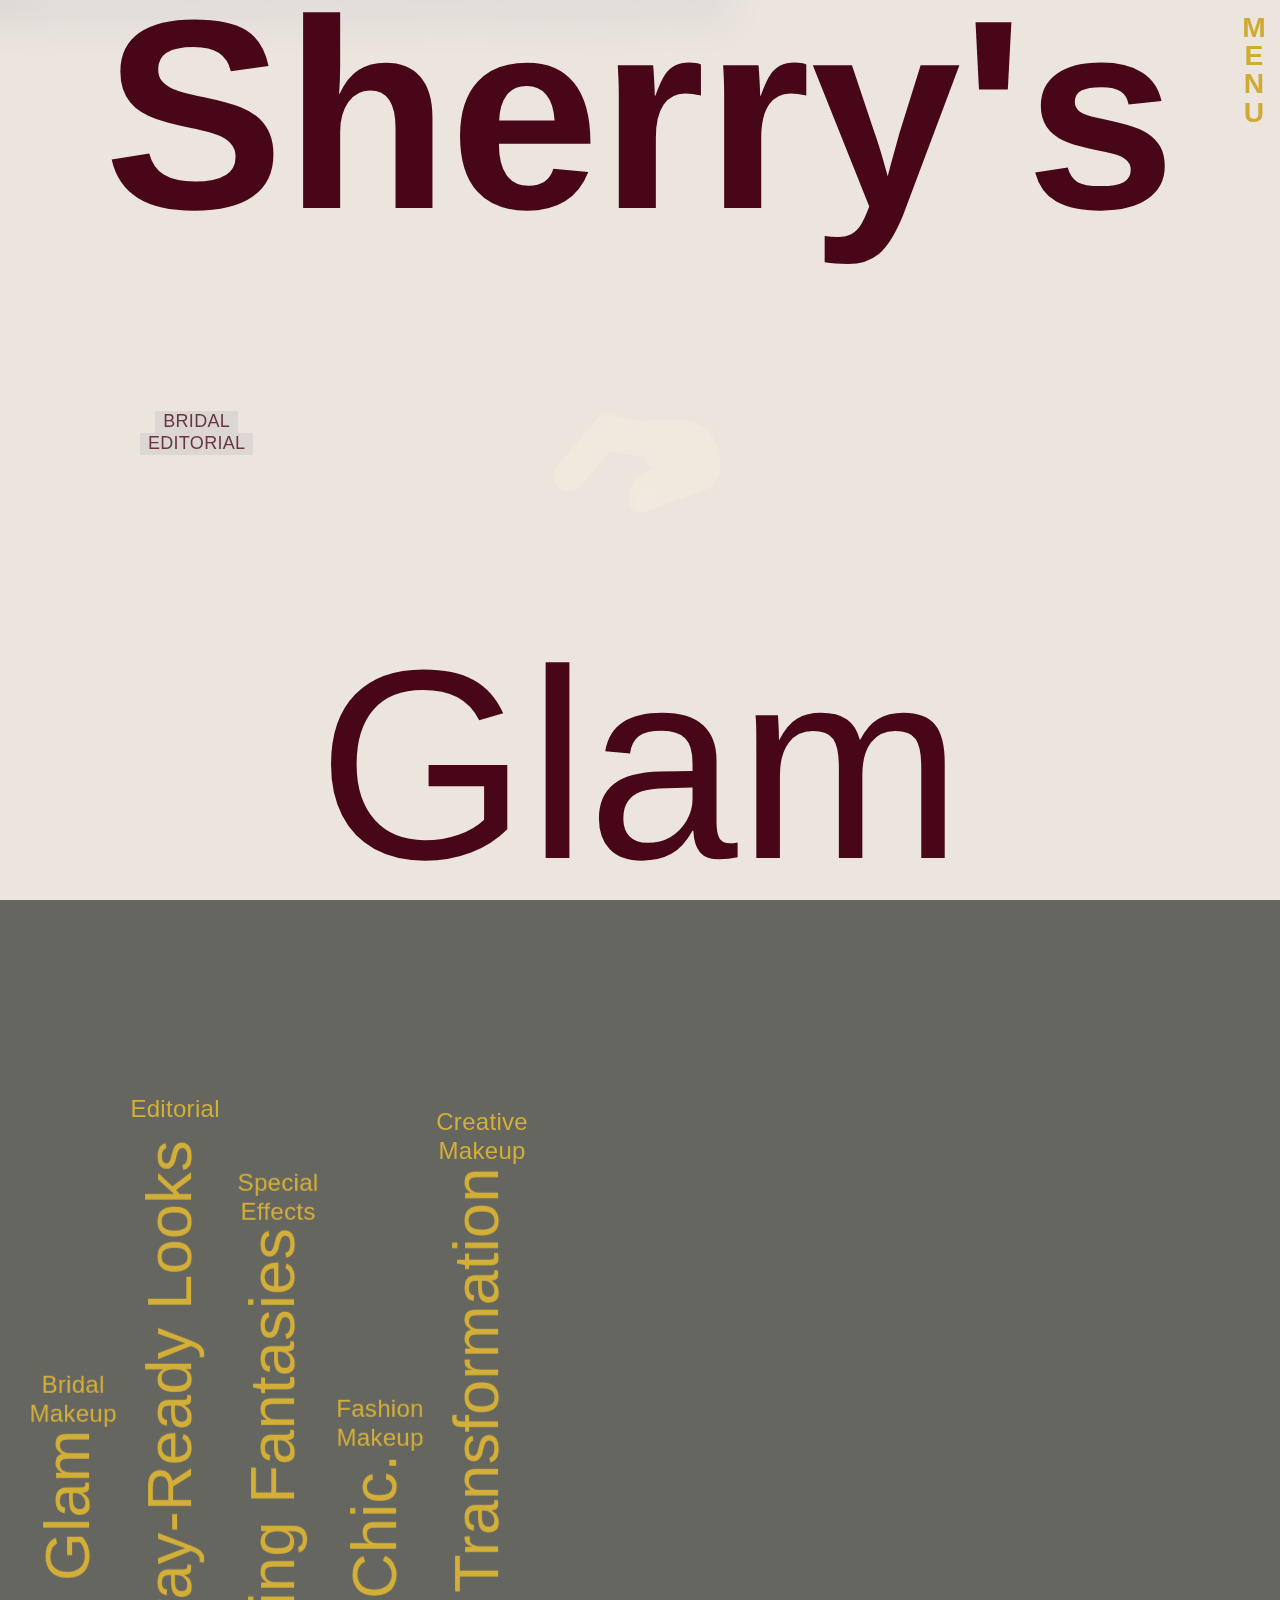
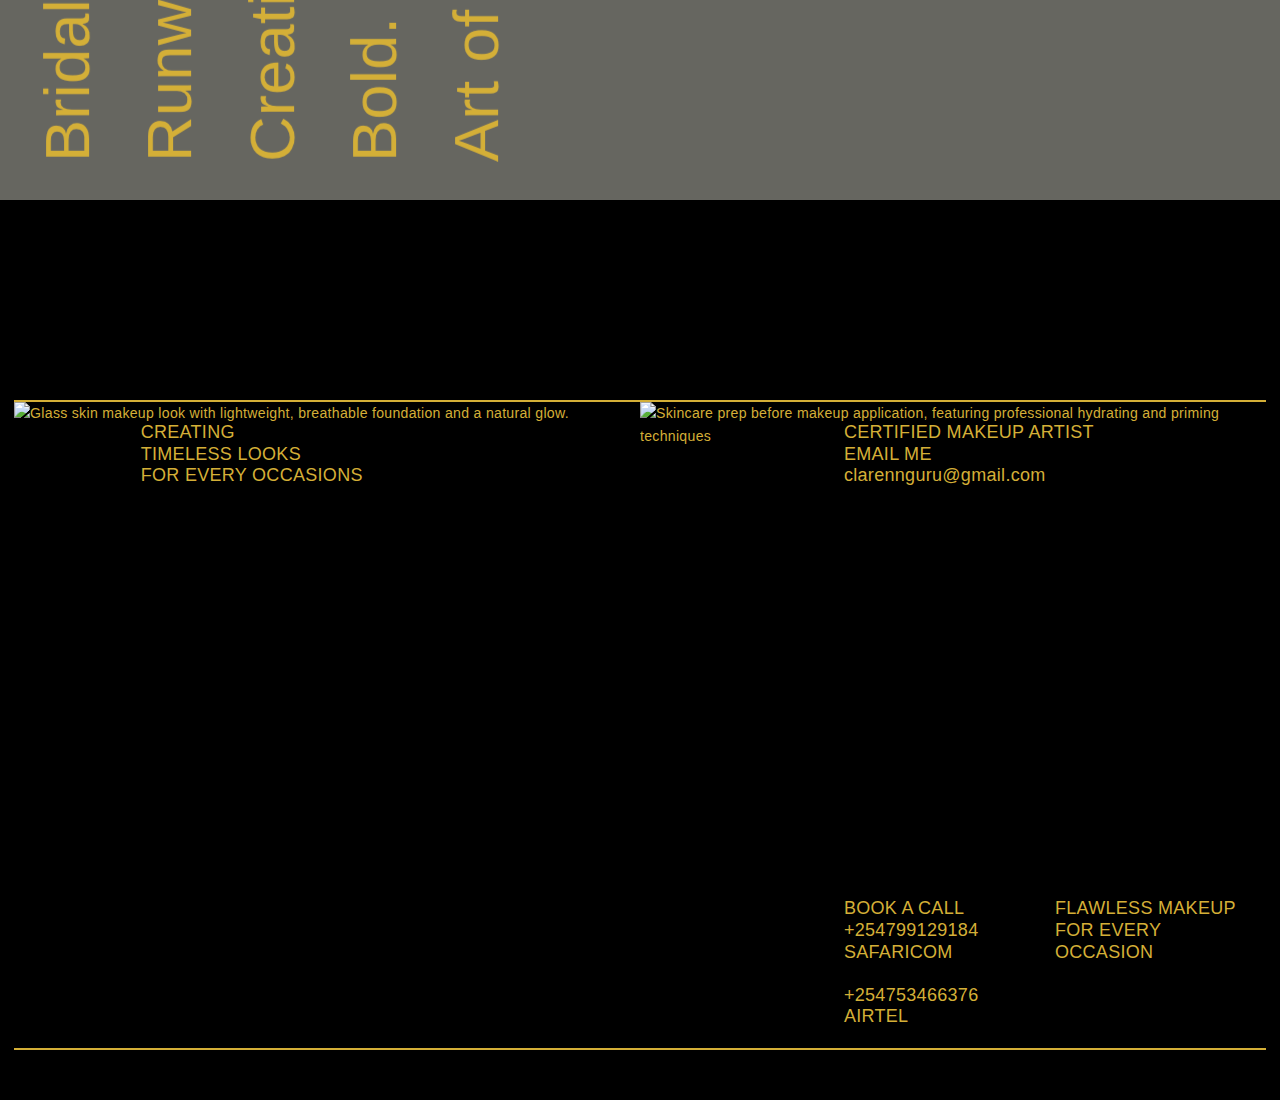
==== commit eefe1004: "fix performance-defer" ====
--- a/index.html
+++ b/index.html
@@ -20,4 +20,4 @@
           ("ontouchstart" in o ||
             (o.DocumentTouch && c instanceof DocumentTouch)) &&
             (n.className += t + "touch");
-      })(window, document);</script><link href="https://res.cloudinary.com/dxnyslvh8/image/upload/v1742513761/logo-black_bnvkgi.png" rel="shortcut icon" type="image/x-icon"><link href="https://res.cloudinary.com/dxnyslvh8/image/upload/v1742513761/logo-black_bnvkgi.png" rel="apple-touch-icon"><script src="https://cdnjs.cloudflare.com/ajax/libs/jquery/3.6.0/jquery.min.js"></script><script src="https://code.jquery.com/jquery-3.4.1.min.js" integrity="sha256-CSXorXvZcTkaix6Yvo6HppcZGetbYMGWSFlBw8HfCJo=" crossorigin="anonymous"></script><script src="https//cdnjs.cloudflare.com/ajax/libs/jquery/2.1.3/jquery.min.js"></script><style>.drop-down_what-we-did{display:none}</style><style>input:-webkit-autofill,input:-webkit-autofill:active,input:-webkit-autofill:focus,input:-webkit-autofill:hover{-webkit-box-shadow:0 0 0 30px #f978f0 inset!important}</style><style>.loading-screen{display:flex}</style><style>input::-webkit-inner-spin-button,input::-webkit-outer-spin-button{-webkit-appearance:none;margin:0}</style></head><body class="body"><!-- PRELOADER --><div data-w-id="57fe3b75-40e3-1b68-9e71-e54d5ae71914" class="loading-screen"><div class="🤚"><div class="👉"></div><div class="👉"></div><div class="👉"></div><div class="👉"></div><div class="🌴"></div><div class="👍"></div></div></div><!-- END OF PRELOADER --><div class="global"><div class="html w-embed"><style>.w-lightbox-strip{visibility:hidden!important}.w-lightbox-group,.w-lightbox-group .w-lightbox-view,.w-lightbox-group .w-lightbox-view:before{height:98vh!important;margin-top:0}@media only screen and (max-width:992px){.size2-heading{overflow-wrap:break-word}}@media only screen and (min-width:992px){.heading-wrap{pointer-events:none}}@media only screen and (min-width:992px) and (max-width:1440px){.paragraph{font-size:14.4px}}@media only screen and (min-width:1920px){body{font-size:19.2px}}</style><style>a{color:inherit}a:link{color:inherit}.brand{color:currentColor}body{-webkit-font-smoothing:antialiased;-moz-font-smoothing:antialiased;-o-font-smoothing:antialiased}body:hover .cursor-wrap{opacity:1;display:flex}.client-name{transform-origin:bottom right}.img-back-to-work{pointer-events:none}.cursor-wrap{pointer-events:none}.video-variant-wrap{pointer-events:none}.large-video-heading{pointer-events:none}.video-thumbnail-home{pointer-events:none}.video-heading{pointer-events:none}.video-embed{pointer-events:none}.talent-vimeo-video{pointer-events:none}.hero-trigger{pointer-events:none}.glass-button{-webkit-backdrop-filter:blur(20px);backdrop-filter:blur(20px)}.text-white{color:#fff}.navbar{pointer-events:none!important}.brand,.featured-project,.nav-menu,.nav-top-right-menu,.perspective-text{pointer-events:auto}.marquee-text-large{-webkit-text-stroke-width:2px;-webkit-text-stroke-color:#000}.project-text-wrap{transform-origin:center left}.project-client-title{transform-origin:center center}.vimeo-wrapper-bg{position:absolute;top:0;left:0;width:100%;height:100%;z-index:-1;padding-bottom:56.25%;pointer-events:none}.vimeo-wrapper-bg embed,.vimeo-wrapper-bg iframe .vimeo-wrapper-bg object{position:absolute;top:0;left:0;width:100%;height:100%}</style></div><div class="trigger__hide-nav-on-scroll"></div><div class="ui"><div class="nav-wrapper"><div class="navbar"><a href="index.html" id="w-node-_7e4f9b46-0486-fa34-8602-da69b5f6fa4e-3c298874" aria-current="page" class="brand w-nav-brand w--current"><div class="logo-wrap"><div data-w-id="7e4f9b46-0486-fa34-8602-da69b5f6fa4f" class="w-embed"><img src="https://res.cloudinary.com/dxnyslvh8/image/upload/v1740144042/sherry_logo_black_brirzv.png" loading="lazy" srcset="https://res.cloudinary.com/dxnyslvh8/image/upload/v1740144042/sherry_logo_black_brirzv.png 500w, https://res.cloudinary.com/dxnyslvh8/image/upload/v1740144042/sherry_logo_black_brirzv.png 800w, https://res.cloudinary.com/dxnyslvh8/image/upload/v1740144042/sherry_logo_black_brirzv.png 1600w, https://res.cloudinary.com/dxnyslvh8/image/upload/v1740144042/sherry_logo_black_brirzv.png 1920w" sizes="(max-width: 991px) 100vw, 8vw" alt="Flawless bridal makeup look with dewy skin and soft pink lips by Sherry, professional makeup artist in Nairobi" class="img img-swap swap-1"></div></div></a><div id="w-node-_3a18e4e8-6bb6-02ac-e61c-ae2ba4afc0ae-3c298874" class="perspective-text"><p class="text-size size8">Flawless Makeup<br>for Every Moment</p></div><div id="w-node-c337a872-b1f9-20d3-fcb7-fedfcc96f128-3c298874"><p class="text-size size8-body-large"><br></p></div><div id="w-node-_183ae224-ec59-e3a4-0eb3-f15ee8b5d58b-3c298874" class="featured-project"><div class="defender-logo w-embed"></div></div><div id="w-node-_1ace63fc-675c-5862-ad05-90616d7c2852-3c298874" class="nav-top-right-menu"><a data-w-id="133e1d27-8c74-4951-f68d-291920ef4d17" href="#" class="nav-menu-button close">X</a><a data-w-id="6d81ada3-14ea-1fd5-68f6-97be24444f55" href="#" class="nav-menu-button open">M<br>E<br>N<br>U</a></div><div class="nav-menu"><div class="nav-menu-wrap"><div class="nav-link-wrap"><!-- Home menu link --><div id="w-node-a8ea69b8-1c1e-45cf-de2e-22f4711d266e-3c298874" class="nav-menu-item-wrap nav-menu-item-wrap__home"><a data-w-id="0bf6311a-f661-6884-b3b9-dfbf6cbad41a" href="index.html" class="nav-link">Home</a><div class="nav-link-icon w-embed"><svg width="auto" height="auto" viewBox="0 0 183 218" fill="none" xmlns="http://www.w3.org/2000/svg"><path d="M130.86 12.22H51.64L12 108.85L51.64 205.6H130.86L170.47 108.85L130.86 12.22ZM117.61 164C106.61 181.13 76.39 180.9 65.79 163.61L51.79 140.85C39.43 120.68 39.43 96.95 51.79 76.78L65.8 54.11C76.4 36.83 106.61 36.61 117.6 53.72L131.44 75.25C144.96 96.25 144.97 121.41 131.44 142.47L117.61 164Z" fill="currentColor"/><path d="M91.25 140.1C108.476 140.1 122.44 126.136 122.44 108.91C122.44 91.6842 108.476 77.72 91.25 77.72C74.0242 77.72 60.06 91.6842 60.06 108.91C60.06 126.136 74.0242 140.1 91.25 140.1Z" fill="currentColor"/></svg></div></div><!--About me menu link  --><div id="w-node-_3742673b-8ad3-efc1-d4af-8f2e422a424f-3c298874" class="nav-menu-item-wrap"><a data-w-id="ee9988af-4ade-4846-492c-927720f47f2a" href="info.html" aria-current="page" class="nav-link w--current">About me</a><div class="nav-link-icon w-embed"><svg width="auto" height="auto" viewBox="0 0 183 218" fill="none" xmlns="http://www.w3.org/2000/svg"><path d="M130.86 12.22H51.64L12 108.85L51.64 205.6H130.86L170.47 108.85L130.86 12.22ZM117.61 164C106.61 181.13 76.39 180.9 65.79 163.61L51.79 140.85C39.43 120.68 39.43 96.95 51.79 76.78L65.8 54.11C76.4 36.83 106.61 36.61 117.6 53.72L131.44 75.25C144.96 96.25 144.97 121.41 131.44 142.47L117.61 164Z" fill="currentColor"/><path d="M91.25 140.1C108.476 140.1 122.44 126.136 122.44 108.91C122.44 91.6842 108.476 77.72 91.25 77.72C74.0242 77.72 60.06 91.6842 60.06 108.91C60.06 126.136 74.0242 140.1 91.25 140.1Z" fill="currentColor"/></svg></div></div><div id="w-node-_4620947e-1aa2-ce28-587b-bb835ac77366-3c298874" class="divider blue divider__nav"></div><a id="w-node-_2148c229-5f33-ee4d-fc14-7a40d84ea1fe-3c298874" href="#" class="text-size _1-5em margin-right more-margin normal nav-social">INSTAGRAM</a> <a id="w-node-_97d3167f-00f6-1516-b495-2ceb6c78355a-3c298874" href="#" class="text-size _1-5em normmal email">clarennguru@gmail.com</a></div></div></div></div></div></div><div id="cursorWrap" data-w-id="670f62f6-ec73-a3d8-2039-18d5d57176f4" class="cursor-wrap"><div data-w-id="5ab87e4e-432f-6d56-4334-f0a28ce6809a" data-is-ix2-target="1" class="cursor-dot" data-animation-type="lottie" data-src="https://cdn.prod.website-files.com/644ef59c0a95f579dd343017/644ef59c0a95f504673430d0_custom-cursor.json" data-loop="0" data-direction="1" data-autoplay="0" data-renderer="svg" data-default-duration="0.5" data-duration="0" data-ix2-initial-state="1"></div></div></div><div id="fullpage" class="fullpage"><section data-anchor="hero" class="section hero-section fp-noscroll"><div class="light-bg-overlay" style="position:absolute;left:0;top:0;right:0;bottom:0;z-index:0;background-color:rgba(233,221,219,.6);-webkit-backdrop-filter:blur(20px);backdrop-filter:blur(20px)"></div><img src="https://res.cloudinary.com/dxnyslvh8/image/upload/v1742941227/light_bg_mjwcen.jpg" loading="lazy" srcset="https://res.cloudinary.com/dxnyslvh8/image/upload/c_pad,w_500/v1742941227/light_bg_mjwcen.jpg 500w, https://res.cloudinary.com/dxnyslvh8/image/upload/c_pad,w_500/v1742941227/light_bg_mjwcen.jpg 800w, https://res.cloudinary.com/dxnyslvh8/image/upload/v1742941227/light_bg_mjwcen.jpg 1600w, https://res.cloudinary.com/dxnyslvh8/image/upload/v1742941227/light_bg_mjwcen.jpg 1920w" sizes="100vw" class="light_bg" alt="Flawless bridal makeup look with dewy skin and soft pink lips by Sherry, professional makeup artist in Nairobi" style="position:fixed;width:100vw;z-index:-1"><div data-w-id="cf74084c-b6e0-9de5-5354-6ed371b8a50d" class="nav-color blue nav-color__home"><div class="bg-color bg-color__home"><div class="home-hero home-hero__content-wrap"><div class="home-hero__wrap home-hero__wrap__home"><h1 data-w-id="cf74084c-b6e0-9de5-5354-6ed371b8a511" class="home-hero-heading intro-stagger">Sherry's</h1><div class="home-hero__info-wrap"><div id="w-node-_7c04b369-4061-ed87-a9af-870a271ed56e-71b8a50c" class="div-block-11"><p id="w-node-cf74084c-b6e0-9de5-5354-6ed371b8a514-71b8a50c" class="text-size size8 intro-stagger intro-1">BRIDAL<br></p><p class="text-size size8 intro-stagger intro-1">EDITORIAL<br></p></div><div id="w-node-f63e417d-117d-87f2-9329-8317bdae83de-71b8a50c" class="div-block-11"><p class="text-size size8 intro-stagger intro-2">CERTIFIED MAKEUP ARTIST<a href="#"></a></p><p class="text-size size8 intro-stagger intro-2">From Natural to Glam</p></div><div id="w-node-f5ae1004-2722-51a0-e0d9-aa74774c4b54-71b8a50c" class="div-block-11"><p id="w-node-cf74084c-b6e0-9de5-5354-6ed371b8a51f-71b8a50c" class="text-size size8 intro-stagger intro-3">SPECIAL EFFECTS<br></p><p class="text-size size8 intro-stagger intro-3">SPECIALIST</p></div></div><h1 class="home-hero-heading bottom"><span data-w-id="cf74084c-b6e0-9de5-5354-6ed371b8a525" class="odd intro-stagger">Glam</span></h1></div><div class="bg-img-marquee home-marquee"><div data-w-id="cf74084c-b6e0-9de5-5354-6ed371b8a528" class="bg-float"><div data-w-id="cf74084c-b6e0-9de5-5354-6ed371b8a529" class="background-images above"><div id="w-node-cf74084c-b6e0-9de5-5354-6ed371b8a52a-71b8a50c" class="image-container image-container__swap mobile-video"><div class="interaction-wrap"><div data-w-id="ff0ee949-8b7f-a482-1f62-3d2e8bccd24e" class="video-trigger video-block-16-9"><div class="video-js-embed muted-video w-embed"><img src="https://res.cloudinary.com/dxnyslvh8/image/upload/c_pad,b_gen_fill,ar_16:9/v1739967912/sherry6_wa4xfe.jpg" alt="Flawless bridal makeup look with dewy skin and soft pink lips by Sherry, professional makeup artist in Nairobi" class="img-red"></div></div><div class="bot-panel"></div><div class="top-panel"></div><div class="left-side-panel"></div><div class="right-side-panel backpanel"></div></div></div><div id="w-node-_2893cdf7-42b6-003b-e5be-aea7ec46b21a-71b8a50c" class="image-container image-container__swap container-2"></div><div id="w-node-_74065ddc-6cf1-c0a3-f28e-d822caeb5f33-71b8a50c" class="image-container image-container__swap container-1"><div class="interaction-wrap"><img src="https://res.cloudinary.com/dxnyslvh8/image/upload/c_fill,w_500,h_550,g_auto/v1739967912/sherry6_wa4xfe.jpg" loading="lazy" sizes="(max-width: 991px) 100vw, 8vw" srcset="https://res.cloudinary.com/dxnyslvh8/image/upload/c_fill,w_500,h_550,g_auto/v1739967912/sherry6_wa4xfe.jpg 500w, https://res.cloudinary.com/dxnyslvh8/image/upload/c_fill,w_500,h_550,g_auto/v1739967912/sherry6_wa4xfe.jpg 800w, https://res.cloudinary.com/dxnyslvh8/image/upload/c_fill,w_500,h_550,g_auto/v1739967912/sherry6_wa4xfe.jpg 1080w, https://res.cloudinary.com/dxnyslvh8/image/upload/c_fill,w_500,h_550,g_auto/v1739967912/sherry6_wa4xfe.jpg 1920w" alt="Flawless bridal makeup look with dewy skin and soft pink lips by Sherry, professional makeup artist in Nairobi" class="img img-swap swap-2"><img src="https://res.cloudinary.com/dxnyslvh8/image/upload/c_fill,w_500,h_550,g_auto/v1739967912/sherry6_wa4xfe.jpg" loading="lazy" sizes="(max-width: 991px) 100vw, 8vw" srcset="https://res.cloudinary.com/dxnyslvh8/image/upload/c_fill,w_500,h_550,g_auto/v1739967912/sherry6_wa4xfe.jpg 500w, https://res.cloudinary.com/dxnyslvh8/image/upload/c_fill,w_500,h_550,g_auto/v1739967912/sherry6_wa4xfe.jpg 800w, https://res.cloudinary.com/dxnyslvh8/image/upload/c_fill,w_500,h_550,g_auto/v1739967912/sherry6_wa4xfe.jpg 1080w, https://res.cloudinary.com/dxnyslvh8/image/upload/c_fill,w_500,h_550,g_auto/v1739967912/sherry6_wa4xfe.jpg 1440w" alt="Flawless bridal makeup look with dewy skin and soft pink lips by Sherry, professional makeup artist in Nairobi" class="img img-swap swap-1"><div class="top-panel"></div><div class="left-side-panel"></div><div class="right-side-panel"></div><div class="bot-panel"></div></div></div><div id="w-node-cf74084c-b6e0-9de5-5354-6ed371b8a52c-71b8a50c" class="image-container image-container__swap container-3"><div class="interaction-wrap"><img src="https://res.cloudinary.com/dxnyslvh8/image/upload/c_fill,w_500,h_420,g_auto/v1739967913/sherry5_xn38xn.jpg" loading="lazy" sizes="(max-width: 991px) 100vw, (max-width: 1919px) 7vw, 8vw" srcset="https://res.cloudinary.com/dxnyslvh8/image/upload/c_fill,w_500,h_420,g_auto/v1739967913/sherry5_xn38xn.jpg 500w, https://res.cloudinary.com/dxnyslvh8/image/upload/c_fill,w_500,h_420,g_auto/v1739967913/sherry5_xn38xn.jpg 800w, https://res.cloudinary.com/dxnyslvh8/image/upload/c_fill,w_500,h_420,g_auto/v1739967913/sherry5_xn38xn.jpg 1080w, https://res.cloudinary.com/dxnyslvh8/image/upload/c_fill,w_500,h_420,g_auto/v1739967913/sherry5_xn38xn.jpg 1600w, https://res.cloudinary.com/dxnyslvh8/image/upload/c_fill,w_500,h_420,g_auto/v1739967913/sherry5_xn38xn.jpg 2000w, https://res.cloudinary.com/dxnyslvh8/image/upload/c_fill,w_500,h_420,g_auto/v1739967913/sherry5_xn38xn.jpg 2048w" alt="Smokey eye and bold red lip makeup created by Sherry, expert in glam and editorial beauty." class="img img-swap swap-1"><img src="https://res.cloudinary.com/dxnyslvh8/image/upload/c_fill,w_500,h_332,g_auto/v1739967912/sherry4_symtfv.jpg" loading="lazy" sizes="(max-width: 991px) 100vw, (max-width: 1919px) 7vw, 8vw" srcset="https://res.cloudinary.com/dxnyslvh8/image/upload/c_fill,w_500,h_332,g_auto/v1739967912/sherry4_symtfv.jpg 500w, https://res.cloudinary.com/dxnyslvh8/image/upload/c_fill,w_500,h_332,g_auto/v1739967912/sherry4_symtfv.jpg 800w, https://res.cloudinary.com/dxnyslvh8/image/upload/c_fill,w_500,h_332,g_auto/v1739967912/sherry4_symtfv.jpg 1080w, https://res.cloudinary.com/dxnyslvh8/image/upload/c_fill,w_500,h_332,g_auto/v1739967912/sherry4_symtfv.jpg 1600w, https://res.cloudinary.com/dxnyslvh8/image/upload/c_fill,w_500,h_332,g_auto/v1739967912/sherry4_symtfv.jpg 1920w" alt="Smokey eye and bold red lip makeup created by Sherry, expert in glam and editorial beauty." class="img img-swap swap-2"><div class="top-panel"></div><div class="left-side-panel"></div><div class="right-side-panel"></div><div class="bot-panel"></div></div></div><div id="w-node-cf74084c-b6e0-9de5-5354-6ed371b8a52e-71b8a50c" class="image-container image-container__swap container-4"><div class="interaction-wrap"><img src="https://res.cloudinary.com/dxnyslvh8/image/upload/c_fill,w_500,h_332,g_auto/v1739967912/sherry4_symtfv.jpg" loading="lazy" sizes="(max-width: 991px) 100vw, (max-width: 1919px) 8vw, 9vw" srcset="https://res.cloudinary.com/dxnyslvh8/image/upload/c_fill,w_500,h_332,g_auto/v1739967912/sherry4_symtfv.jpg 500w, https://res.cloudinary.com/dxnyslvh8/image/upload/c_fill,w_500,h_332,g_auto/v1739967912/sherry4_symtfv.jpg 800w, https://res.cloudinary.com/dxnyslvh8/image/upload/c_fill,w_500,h_332,g_auto/v1739967912/sherry4_symtfv.jpg 1600w, https://res.cloudinary.com/dxnyslvh8/image/upload/c_fill,w_500,h_332,g_auto/v1739967912/sherry4_symtfv.jpg 1920w" alt="Smokey eye and bold red lip makeup created by Sherry, expert in glam and editorial beauty." class="img img-swap swap-1"><div class="top-panel"></div><div class="left-side-panel"></div><div class="right-side-panel"></div><div class="bot-panel"></div></div></div><div id="w-node-cf74084c-b6e0-9de5-5354-6ed371b8a530-71b8a50c" class="image-container image-container__swap container-5"><div class="interaction-wrap"><img src="https://res.cloudinary.com/dxnyslvh8/image/upload/c_pad,b_gen_fill,ar_16:9/v1739967912/sherry6_wa4xfe.jpg" loading="lazy" srcset="https://res.cloudinary.com/dxnyslvh8/image/upload/c_pad,b_gen_fill,ar_16:9/v1739967912/sherry6_wa4xfe.jpg 500w, https://res.cloudinary.com/dxnyslvh8/image/upload/c_pad,b_gen_fill,ar_16:9/v1739967912/sherry6_wa4xfe.jpg 800w, https://res.cloudinary.com/dxnyslvh8/image/upload/c_pad,b_gen_fill,ar_16:9/v1739967912/sherry6_wa4xfe.jpg 1600w, https://res.cloudinary.com/dxnyslvh8/image/upload/c_pad,b_gen_fill,ar_16:9/v1739967912/sherry6_wa4xfe.jpg 1920w" sizes="(max-width: 991px) 100vw, 3vw" alt="Smokey eye and bold red lip makeup created by Sherry, expert in glam and editorial beauty." class="img img-swap swap-2"> <img src="https://res.cloudinary.com/dxnyslvh8/image/upload/v1741178609/sherry_SFX_bsjffx.jpg" loading="lazy" srcset="https://res.cloudinary.com/dxnyslvh8/image/upload/v1741178609/sherry_SFX_bsjffx.jpg 500w, https://res.cloudinary.com/dxnyslvh8/image/upload/v1741178609/sherry_SFX_bsjffx.jpg 1080w, https://res.cloudinary.com/dxnyslvh8/image/upload/v1741178609/sherry_SFX_bsjffx.jpg 1400w" sizes="(max-width: 991px) 100vw, 3vw" alt="Flawless bridal makeup look with dewy skin and soft pink lips by Sherry, professional makeup artist in Nairobi" class="img img-swap swap-1"><div class="top-panel"></div><div class="left-side-panel"></div><div class="right-side-panel"></div><div class="bot-panel"></div></div></div><div id="w-node-cf74084c-b6e0-9de5-5354-6ed371b8a532-71b8a50c" class="image-container image-container__swap container-6"><div class="interaction-wrap"><img src="https://res.cloudinary.com/dxnyslvh8/image/upload/c_fill,w_444,h_450/v1740053407/sherry10_croodb.jpg" loading="lazy" sizes="(max-width: 991px) 100vw, 6vw" srcset="https://res.cloudinary.com/dxnyslvh8/image/upload/c_fill,w_444,h_450/v1740053407/sherry10_croodb.jpg 500w, https://res.cloudinary.com/dxnyslvh8/image/upload/c_fill,w_444,h_450/v1740053407/sherry10_croodb.jpg 800w, https://res.cloudinary.com/dxnyslvh8/image/upload/c_fill,w_444,h_450/v1740053407/sherry10_croodb.jpg 1600w, https://res.cloudinary.com/dxnyslvh8/image/upload/c_fill,w_444,h_450/v1740053407/sherry10_croodb.jpg 1920w" alt="Smokey eye and bold red lip makeup created by Sherry, expert in glam and editorial beauty." class="img img-swap swap-2"><img src="https://res.cloudinary.com/dxnyslvh8/image/upload/c_fill,w_444,h_450/v1740053407/sherry10_croodb.jpg" loading="lazy" sizes="(max-width: 991px) 100vw, 6vw" srcset="https://res.cloudinary.com/dxnyslvh8/image/upload/c_fill,w_444,h_450/v1740053407/sherry10_croodb.jpg 500w, https://res.cloudinary.com/dxnyslvh8/image/upload/c_fill,w_900,h_950/v1740053407/sherry10_croodb.jpg 1080w, https://res.cloudinary.com/dxnyslvh8/image/upload/c_fill,w_900,h_950/v1740053407/sherry10_croodb.jpg 1440w" alt="Smokey eye and bold red lip makeup created by Sherry, expert in glam and editorial beauty." class="img img-swap swap-1"><div class="left-side-panel"></div><div class="top-panel"></div><div class="right-side-panel"></div><div class="bot-panel"></div></div></div><div id="w-node-e3694f0e-59f3-d4ce-60ca-3125cda19b06-71b8a50c" class="image-container image-container__swap container-7"><div class="interaction-wrap"><div class="left-side-panel"></div><div class="top-panel"></div><div class="right-side-panel"></div><div class="bot-panel"></div><img src="https://res.cloudinary.com/dxnyslvh8/image/upload/c_pad,b_gen_fill,w_500,h_390/v1739967914/sherry1_btwdmy.jpg" loading="lazy" sizes="(max-width: 991px) 100vw, 9vw" srcset="https://res.cloudinary.com/dxnyslvh8/image/upload/c_pad,w_500,h_290/v1739967913/sherry1_qpgywl.jpg 500w, https://res.cloudinary.com/dxnyslvh8/image/upload/c_pad,b_gen_fill,w_700,h_490/v1739967914/sherry1_btwdmy.jpg 800w, https://res.cloudinary.com/dxnyslvh8/image/upload/c_pad,b_gen_fill,w_700,h_690/v1739967914/sherry1_btwdmy.jpg 1600w, https://res.cloudinary.com/dxnyslvh8/image/upload/c_pad,b_gen_fill,w_800,h_690/v1739967914/sherry1_btwdmy.jpg 1920w" alt="Smokey eye and bold red lip makeup created by Sherry, expert in glam and editorial beauty." class="img img-swap backface"><img src="../cdn.prod.website-files.com/644ef59c0a95f579dd343017/644ef59c0a95f57740343621_Sister%20Hearts%20Stills%20Press%2013.jpg" loading="lazy" sizes="(max-width: 991px) 100vw, 9vw" srcset="https://res.cloudinary.com/dxnyslvh8/image/upload/c_pad,b_gen_fill,w_400,h_250/v1739967913/sherry1_qpgywl.jpg 500w, https://res.cloudinary.com/dxnyslvh8/image/upload/c_pad,b_gen_fill,w_600,h_350/v1739967913/sherry1_qpgywl.jpg 800w, https://res.cloudinary.com/dxnyslvh8/image/upload/c_pad,b_gen_fill,w_1000,h_650/v1739967913/sherry1_qpgywl.jpg 1600w, https://res.cloudinary.com/dxnyslvh8/image/upload/c_pad,b_gen_fill,w_1200,h_750/v1739967913/sherry1_qpgywl.jpg 1920w" alt="Smokey eye and bold red lip makeup created by Sherry, expert in glam and editorial beauty." class="img img-swap swap-1"></div></div><div id="w-node-a1e9188d-cbfb-c1e1-fb5a-0a1d10dd7f7f-71b8a50c" class="image-container image-container__swap container-8"><div class="interaction-wrap"><img src="../cdn.prod.website-files.com/644ef59c0a95f579dd343017/644ef59c0a95f512cf343741_DSC07925_resize.jpg" loading="lazy" sizes="(max-width: 991px) 100vw, 9vw" data-w-id="a1e9188d-cbfb-c1e1-fb5a-0a1d10dd7f80" alt="Fresh, natural no-makeup look with radiant, dewy skin and minimal foundation by skincare-focused makeup artist Sherry" srcset="https://res.cloudinary.com/dxnyslvh8/image/upload/c_fill,w_500,h_335,g_auto/v1739967915/sherry7_uz5rfq.jpg 500w, https://res.cloudinary.com/dxnyslvh8/image/upload/c_fill,w_500,h_335,g_auto/v1739967915/sherry7_uz5rfq.jpg 800w" class="img img-swap swap-1"><img src="https://res.cloudinary.com/dxnyslvh8/image/upload/c_fill,w_500,h_420,g_auto/v1739967913/sherry4_ggfjg5.jpg" loading="lazy" srcset="https://res.cloudinary.com/dxnyslvh8/image/upload/c_fill,w_500,h_420,g_auto/v1739967913/sherry4_ggfjg5.jpg 500w, https://res.cloudinary.com/dxnyslvh8/image/upload/c_fill,w_500,h_420,g_auto/v1739967913/sherry4_ggfjg5.jpg 800w, https://res.cloudinary.com/dxnyslvh8/image/upload/c_fill,w_500,h_420,g_auto/v1739967913/sherry4_ggfjg5.jpg 1600w, https://res.cloudinary.com/dxnyslvh8/image/upload/c_fill,w_500,h_420,g_auto/v1739967913/sherry4_ggfjg5.jpg 1920w" sizes="(max-width: 991px) 100vw, 9vw" alt="Fresh, natural no-makeup look with radiant, dewy skin and minimal foundation by skincare-focused makeup artist Sherry" class="img img-swap swap-2"><div class="top-panel"></div><div class="left-side-panel"></div><div class="right-side-panel"></div><div class="bot-panel"></div></div></div><div id="w-node-_8a5dec3f-d78d-5aea-2255-431a323000fd-71b8a50c" class="image-container image-container__swap container-9"><div class="interaction-wrap"><img src="https://res.cloudinary.com/dxnyslvh8/image/upload/c_fill,w_700,h_620,g_auto/v1739967911/sherry3_jgzhuq.jpg" loading="lazy" srcset="https://res.cloudinary.com/dxnyslvh8/image/upload/c_fill,w_700,h_620,g_auto/v1739967911/sherry3_jgzhuq.jpg 500w, https://res.cloudinary.com/dxnyslvh8/image/upload/c_fill,w_700,h_620,g_auto/v1739967911/sherry3_jgzhuq.jpg 800w, https://res.cloudinary.com/dxnyslvh8/image/upload/c_fill,w_900,h_690,g_auto/v1739967911/sherry3_jgzhuq.jpg 1600w, https://res.cloudinary.com/dxnyslvh8/image/upload/c_fill,w_1000,h_720,g_auto/v1739967911/sherry3_jgzhuq.jpg 1920w" sizes="(max-width: 991px) 100vw, 4vw" alt="Fresh, natural no-makeup look with radiant, dewy skin and minimal foundation by skincare-focused makeup artist Sherry" class="img img-swap swap-1"><img src="https://res.cloudinary.com/dxnyslvh8/image/upload/c_fill,w_244,h_250/v1739967916/sherry8_w1suud.jpg" loading="lazy" srcset="https://res.cloudinary.com/dxnyslvh8/image/upload/c_fill,w_244,h_250/v1739967916/sherry8_w1suud.jpg 500w, https://res.cloudinary.com/dxnyslvh8/image/upload/c_fill,w_244,h_250/v1739967916/sherry8_w1suud.jpg 800w" sizes="(max-width: 991px) 100vw, 4vw" alt="Fresh, natural no-makeup look with radiant, dewy skin and minimal foundation by skincare-focused makeup artist Sherry" class="img img-swap swap-2"><div class="top-panel"></div><div class="left-side-panel"></div><div class="right-side-panel"></div><div class="bot-panel"></div></div></div><div id="w-node-a9dae5c9-e80b-073a-3771-c1ee2ca67867-71b8a50c" class="image-container image-container__swap container-10"><div class="interaction-wrap"><img src="https://res.cloudinary.com/dxnyslvh8/image/upload/c_pad,b_gen_fill,w_500,h_330/v1740053407/sherry9_vpkf5a.jpg" loading="lazy" srcset="https://res.cloudinary.com/dxnyslvh8/image/upload/c_pad,b_gen_fill,w_500,h_330/v1740053407/sherry9_vpkf5a.jpg 800w, https://res.cloudinary.com/dxnyslvh8/image/upload/c_pad,b_gen_fill,w_1000,h_630/v1740053407/sherry9_vpkf5a.jpg 1600w, https://res.cloudinary.com/dxnyslvh8/image/upload/c_pad,b_gen_fill,w_1200,h_730/v1740053407/sherry9_vpkf5a.jpg 1920w" sizes="(max-width: 991px) 100vw, 7vw" alt="Fresh, natural no-makeup look with radiant, dewy skin and minimal foundation by skincare-focused makeup artist Sherry" class="img img-swap swap-1"><img src="../cdn.prod.website-files.com/644ef59c0a95f579dd343017/644ef59c0a95f511023433f2_Zendesk%20-%20Golden%20Age%20Karate%20-%20Still%20017.jpg" loading="lazy" srcset="https://res.cloudinary.com/dxnyslvh8/image/upload/c_fill,w_500,h_420,g_auto/v1739967913/sherry2_z0p5bj.jpg 500w, https://res.cloudinary.com/dxnyslvh8/image/upload/c_fill,w_500,h_420,g_auto/v1739967913/sherry2_z0p5bj.jpg 800w, https://res.cloudinary.com/dxnyslvh8/image/upload/c_fill,w_500,h_420,g_auto/v1739967913/sherry2_z0p5bj.jpg 1600w, https://res.cloudinary.com/dxnyslvh8/image/upload/c_fill,w_500,h_420,g_auto/v1739967913/sherry2_z0p5bj.jpg 1920w" sizes="(max-width: 991px) 100vw, 7vw" alt="Fresh, natural no-makeup look with radiant, dewy skin and minimal foundation by skincare-focused makeup artist Sherry" class="img img-swap swap-2"><div class="top-panel"></div><div class="left-side-panel"></div><div class="right-side-panel"></div><div class="bot-panel"></div></div></div><div id="w-node-_8095012c-e76e-46ae-44c7-5465fc3a07b8-71b8a50c" class="image-container image-container__swap container-11"><div class="interaction-wrap"><img src="https://res.cloudinary.com/dxnyslvh8/image/upload/c_fill,w_444,h_450/v1739967916/sherry8_w1suud.jpg" loading="lazy" srcset="https://res.cloudinary.com/dxnyslvh8/image/upload/c_fill,w_444,h_450/v1739967916/sherry8_w1suud.jpg 1080w, https://res.cloudinary.com/dxnyslvh8/image/upload/c_fill,w_900,h_970/v1739967916/sherry8_w1suud.jpg 1600w, https://res.cloudinary.com/dxnyslvh8/image/upload/c_fill,w_900,h_970/v1739967916/sherry8_w1suud.jpg 2000w, https://res.cloudinary.com/dxnyslvh8/image/upload/c_fill,w_900,h_970/v1739967916/sherry8_w1suud.jpg 2600w, https://res.cloudinary.com/dxnyslvh8/image/upload/c_fill,w_900,h_970/v1739967916/sherry8_w1suud.jpg 3200w, https://res.cloudinary.com/dxnyslvh8/image/upload/c_fill,w_900,h_970/v1739967916/sherry8_w1suud.jpg 3563w" sizes="(max-width: 991px) 100vw, 9vw" alt="Fresh, natural no-makeup look with radiant, dewy skin and minimal foundation by skincare-focused makeup artist Sherry" class="img img-swap swap-1"><div class="top-panel"></div><div class="left-side-panel"></div><div class="right-side-panel"></div><div class="bot-panel"></div></div></div><div id="w-node-_80218db4-ec72-7783-f058-cd71ca7c5ba7-71b8a50c" class="image-container image-container__swap container-11"><div class="interaction-wrap"><img src="https://res.cloudinary.com/dxnyslvh8/image/upload/c_fill,w_500,h_420,g_auto/v1739967913/sherry2_z0p5bj.jpg" loading="lazy" alt="Fresh, natural no-makeup look with radiant, dewy skin and minimal foundation by skincare-focused makeup artist Sherry" class="img img-swap swap-1"><img src="https://res.cloudinary.com/dxnyslvh8/image/upload/c_crop,w_400,h_530/v1740053407/sherry9_vpkf5a.jpg" loading="lazy" alt="Fresh, natural no-makeup look with radiant, dewy skin and minimal foundation by skincare-focused makeup artist Sherry" class="img img-swap swap-2"><div class="top-panel"></div><div class="left-side-panel"></div><div class="right-side-panel"></div><div class="bot-panel"></div></div></div></div></div></div></div></div></div></section><section data-anchor="work" class="section screen-height bg-blue tablet-clean relative fp-auto-height-responsive"><div class="light-bg-overlay" style="position:absolute;left:0;top:0;right:0;bottom:0;z-index:0;background-color:rgba(0,0,0,.6);-webkit-backdrop-filter:blur(20px);backdrop-filter:blur(20px)"></div><div id="fp-scrollable-content" class="nav-color gray scrollable fp-auto-height-responsive"><div class="container home-projects-container static"><div class="home-project-grid tablet-full relative"><div id="home-project-wrap" data-w-id="37a628eb-fb12-623e-f5c1-70eedb80ab7e" class="home-project-wrap"><div class="project-cms-list-wrapper w-dyn-list"><div role="list" class="collection-list w-dyn-items"><!-- Image 1 Bridal --><div role="listitem" class="home-project-collection-item main-item w-dyn-item"><a data-w-id="e1ffdf23-559e-4b13-b190-9da2ad3ef3e1" class="home-projects-content-project w-inline-block"><div class="project-text-wrap"><h2 class="project-title project-title__home">Bridal Glam</h2><div class="roate-test"><p class="project-client-title">Bridal Makeup</p></div></div><div class="img-wrap main-wrap no-distance"><div data-w-id="e1ffdf23-559e-4b13-b190-9da2ad3ef3e7" class="video-trigger video-block-16-9 trigger__landing"><div class="video-js-embed muted-video video-3d w-embed"><img src="https://res.cloudinary.com/dxnyslvh8/image/upload/c_pad,b_gen_fill,ar_16:9/v1739967913/sherry5_xn38xn.jpg" alt="Glass skin makeup look with lightweight, breathable foundation and a natural glow."></div><div class="bot-panel"></div><div class="top-panel"></div><div class="left-side-panel"></div><div class="right-side-panel"></div></div></div></a></div><!-- Image 2 Editorial --><div role="listitem" class="home-project-collection-item main-item w-dyn-item"><a data-w-id="e1ffdf23-559e-4b13-b190-9da2ad3ef3e1" class="home-projects-content-project w-inline-block"><div class="project-text-wrap"><h2 class="project-title project-title__home">Runway-Ready Looks</h2><div class="roate-test"><p class="project-client-title">Editorial</p></div></div><div class="img-wrap main-wrap no-distance"><div data-w-id="e1ffdf23-559e-4b13-b190-9da2ad3ef3e7" class="video-trigger video-block-16-9 trigger__landing"><div class="video-js-embed muted-video video-3d w-embed"><img src="https://res.cloudinary.com/dxnyslvh8/image/upload/c_pad,b_gen_fill,ar_16:9/v1740053407/sherry9_vpkf5a.jpg" alt="Glass skin makeup look with lightweight, breathable foundation and a natural glow." class="img-red"></div><div class="bot-panel"></div><div class="top-panel"></div><div class="left-side-panel"></div><div class="right-side-panel"></div></div></div></a></div><!-- Image 3 special effects --><div role="listitem" class="home-project-collection-item main-item w-dyn-item"><a data-w-id="e1ffdf23-559e-4b13-b190-9da2ad3ef3e1" class="home-projects-content-project w-inline-block"><div class="project-text-wrap"><h2 class="project-title project-title__home">Creating Fantasies</h2><div class="roate-test"><p class="project-client-title">Special Effects</p></div></div><div class="img-wrap main-wrap no-distance"><div data-w-id="e1ffdf23-559e-4b13-b190-9da2ad3ef3e7" class="video-trigger video-block-16-9 trigger__landing"><div class="video-js-embed muted-video video-3d w-embed"><img src="https://res.cloudinary.com/dxnyslvh8/image/upload/v1741440776/sfx_sherry_ue1mir.jpg" alt="Glass skin makeup look with lightweight, breathable foundation and a natural glow." class="img-red"></div><div class="bot-panel"></div><div class="top-panel"></div><div class="left-side-panel"></div><div class="right-side-panel"></div></div></div></a></div><!-- Image 4 Fashion makeup --><div role="listitem" class="home-project-collection-item main-item w-dyn-item"><a data-w-id="e1ffdf23-559e-4b13-b190-9da2ad3ef3e1" class="home-projects-content-project w-inline-block"><div class="project-text-wrap"><h2 class="project-title project-title__home">Bold. Chic.</h2><div class="roate-test"><p class="project-client-title">Fashion Makeup</p></div></div><div class="img-wrap main-wrap no-distance"><div data-w-id="e1ffdf23-559e-4b13-b190-9da2ad3ef3e7" class="video-trigger video-block-16-9 trigger__landing"><div class="video-js-embed muted-video video-3d w-embed"><img src="https://res.cloudinary.com/dxnyslvh8/image/upload/c_pad,b_gen_fill,ar_16:9/v1739967912/sherry6_wa4xfe.jpg" alt="Glass skin makeup look with lightweight, breathable foundation and a natural glow." class="img-red"></div><div class="bot-panel"></div><div class="top-panel"></div><div class="left-side-panel"></div><div class="right-side-panel"></div></div></div></a></div><!-- Image 5 Creative makeup --><div role="listitem" class="home-project-collection-item main-item w-dyn-item"><a data-w-id="e1ffdf23-559e-4b13-b190-9da2ad3ef3e1" class="home-projects-content-project w-inline-block"><div class="project-text-wrap"><h2 class="project-title project-title__home">Art of Transformation</h2><div class="roate-test"><p class="project-client-title">Creative Makeup</p></div></div><div class="img-wrap main-wrap no-distance"><div data-w-id="e1ffdf23-559e-4b13-b190-9da2ad3ef3e7" class="video-trigger video-block-16-9 trigger__landing"><div class="video-js-embed muted-video video-3d w-embed"><img src="https://res.cloudinary.com/dxnyslvh8/image/upload/c_pad,b_gen_fill,w_700,h_394,ar_16:9,e_improve,e_sharpen/v1741443203/creative_sherry_fh6ess.jpg" alt="Glass skin makeup look with lightweight, breathable foundation and a natural glow." class="img-red"></div><div class="bot-panel"></div><div class="top-panel"></div><div class="left-side-panel"></div><div class="right-side-panel"></div></div></div></a></div></div></div><div class="project-cms-list-wrapper w-dyn-list"><div role="list" class="collection-list w-dyn-items"><!-- Image 5 Creative makeup --><div role="listitem" class="home-project-collection-item main-item w-dyn-item"><a data-w-id="37a628eb-fb12-623e-f5c1-70eedb80ab82" class="home-projects-content-project w-inline-block"><div class="project-text-wrap"><h2 class="project-title project-title__home"></h2><div class="roate-test"><p class="project-client-title"></p></div></div><div data-w-id="37a628eb-fb12-623e-f5c1-70eedb80ab87" class="img-wrap main-wrap no-distance img-wrap-open"><div class="video-trigger video-block-16-9 trigger__landing"><div class="video-js-embed muted-video video-3d w-embed"></div><div class="bot-panel"></div><div class="top-panel"></div><div class="left-side-panel"></div><div class="right-side-panel backpanel"></div></div></div></a></div></div></div></div></div></div></div></section><div class="section section__footer fp-noscroll"><div data-w-id="faaf04db-66a6-bdc1-332e-1d3521a71362" class="footer nav-color white"><div class="footer-code w-embed"><style>body{margin:0}.marquee-logo{width:100px;height:100px}.x{-webkit-animation:x 13s linear infinite alternate;animation:x 13s linear infinite alternate}.y{-webkit-animation:y 7s linear infinite alternate;animation:y 7s linear infinite alternate}@-webkit-keyframes x{100%{transform:translateX(calc(100vw - 100px))}}@keyframes x{100%{transform:translateX(calc(100vw - 100px))}}@-webkit-keyframes y{100%{transform:translateY(calc(70.5vh - 100px))}}@keyframes y{100%{transform:translateY(calc(70.5vh - 100px))}}</style></div><div class="footer-wrapper"><div class="marquee-wrapper-test"><div class="marquee-test"><div class="svg w-embed"><img src="https://res.cloudinary.com/dxnyslvh8/image/upload/v1740144042/sherry_logo_black_brirzv.png" alt="Glass skin makeup look with lightweight, breathable foundation and a natural glow." class="img-red"></div><div class="logo-test hidden"></div></div></div><div class="screen-height footer-wrap"><div class="container wide-container space-between footer"><div class="footer-content content-top"><div id="w-node-b86db484-d974-2270-3290-8fe9b2306b42-21a71362" class="footer-line-wrap footer-line-wrap-top hidden"><div class="footer-divider"></div></div><div class="hidden-tablet"></div><h2 id="w-node-_55f9caca-c820-185d-d2e2-4e61d0628bb9-21a71362" class="text-size size8 z-index1 all-caps">Creating<br>Timeless looks<br>for every Occasions</h2><p id="w-node-_089f0549-4995-3d14-7aed-2ad97ab8effe-21a71362" class="text-size size8 z-index1">CERTIFIED MAKEUP ARTIST<br>EMAIL ME<br>clarennguru@gmail.com</p></div><div class="footer-content bottom"><div id="w-node-fbfac1ce-0944-37d1-4b27-37f565cc715d-21a71362" class="hidden-tablet"></div><p id="w-node-fbfac1ce-0944-37d1-4b27-37f565cc715e-21a71362" class="text-size size8 z-index1">BOOK A CALL<br>+254799129184<br>SAFARICOM<br><br>+254753466376  <br>AIRTEL</p><p id="w-node-fbfac1ce-0944-37d1-4b27-37f565cc7169-21a71362" class="text-size size8 z-index1">FLAWLESS MAKEUP<br>FOR EVERY OCCASION</p><div id="w-node-fbfac1ce-0944-37d1-4b27-37f565cc716d-21a71362" class="footer-line-wrap hidden"><div class="footer-divider bottom-divider"></div></div></div></div><div class="frame hidden"><div class="y"><div class="x"></div></div></div></div><div class="footer-bg"><div id="w-node-_97de5ebb-738c-07af-f4eb-460cbf2c0ba6-21a71362" class="footer-e-wrap"><img src="https://res.cloudinary.com/dxnyslvh8/image/upload/v1740568215/makeup_kit1_zlrpov.png" loading="lazy" sizes="(max-width: 479px) 47vw, (max-width: 767px) 48vw, (max-width: 1919px) 49vw, 50vw" srcset="https://res.cloudinary.com/dxnyslvh8/image/upload/v1740568215/makeup_kit1_zlrpov.png 500w, https://res.cloudinary.com/dxnyslvh8/image/upload/v1740568215/makeup_kit1_zlrpov.png 800w, https://res.cloudinary.com/dxnyslvh8/image/upload/v1740568215/makeup_kit1_zlrpov.png 1680w" alt="Glass skin makeup look with lightweight, breathable foundation and a natural glow." class="footer-e-rounded"><img src="https://res.cloudinary.com/dxnyslvh8/image/upload/v1740568511/makeup_kit2_wlhxpo.png" loading="lazy" sizes="(max-width: 479px) 47vw, (max-width: 767px) 48vw, (max-width: 1919px) 49vw, 50vw" srcset="https://res.cloudinary.com/dxnyslvh8/image/upload/v1740568511/makeup_kit2_wlhxpo.png 500w, https://res.cloudinary.com/dxnyslvh8/image/upload/v1740568511/makeup_kit2_wlhxpo.png 800w, https://res.cloudinary.com/dxnyslvh8/image/upload/v1740568511/makeup_kit2_wlhxpo.png 1680w" alt="Skincare prep before makeup application, featuring professional hydrating and priming techniques" class="footer-e-sharp"></div><div id="w-node-_2156211c-fb8e-d153-863d-83d3a2e60cc5-21a71362" class="footer-o-wrap"><img src="https://res.cloudinary.com/dxnyslvh8/image/upload/b_rgb:000000/c_fill,w_500,h_375,ar_4:3,g_auto/v1740655161/sherry8-nobg_l8os1w.png" loading="lazy" sizes="(max-width: 479px) 47vw, (max-width: 767px) 48vw, (max-width: 1919px) 49vw, 50vw" srcset="https://res.cloudinary.com/dxnyslvh8/image/upload/b_rgb:000000/c_fill,w_500,h_375,ar_4:3,g_auto/v1740655161/sherry8-nobg_l8os1w.png 500w, https://res.cloudinary.com/dxnyslvh8/image/upload/b_rgb:000000/c_fill,w_500,h_375,ar_4:3,g_auto/v1740655161/sherry8-nobg_l8os1w.png 800w, https://res.cloudinary.com/dxnyslvh8/image/upload/b_rgb:000000/c_fill,w_700,h_475,ar_4:3,g_auto/v1740655161/sherry8-nobg_l8os1w.png 1680w" alt="Skincare prep before makeup application, featuring professional hydrating and priming techniques" class="footer-o-sharp"> <img src="https://res.cloudinary.com/dxnyslvh8/image/upload/v1740657139/black_bg_bpqu4o.png" loading="lazy" sizes="(max-width: 479px) 47vw, (max-width: 767px) 48vw, (max-width: 1919px) 49vw, 50vw" srcset="https://res.cloudinary.com/dxnyslvh8/image/upload/v1740657139/black_bg_bpqu4o.png 500w, https://res.cloudinary.com/dxnyslvh8/image/upload/v1740657139/black_bg_bpqu4o.png 800w, https://res.cloudinary.com/dxnyslvh8/image/upload/v1740657139/black_bg_bpqu4o.png 1680w" alt="Skincare prep before makeup application, featuring professional hydrating and priming techniques" class="footer-o-rounded"></div></div></div></div></div></div><script src="https://cdnjs.cloudflare.com/ajax/libs/jquery/3.5.1/jquery.min.js" type="text/javascript"></script><script src="assets/13882950/js/index.min.js" type="text/javascript"></script><script src="https://cdnjs.cloudflare.com/ajax/libs/jQuery.Marquee/1.6.0/jquery.marquee.min.js"></script><script>((a,l)=>{a.fn.marqueeify=function(e){var s=a.extend({horizontal:!0,vertical:!0,speed:50,container:a(this).parent(),bumpEdge:function(){}},e);return this.each(function(){function e(){t=s.container.outerWidth(),n=s.container.outerHeight(),i=r.outerWidth(),o=r.outerHeight()}var t,n,i,o,r=a(this),u={right:function(){r.animate({left:t-i},{duration:t/s.speed*4e3,queue:!1,easing:"linear",complete:function(){s.bumpEdge(),u.left()}})},left:function(){r.animate({left:0},{duration:t/s.speed*4e3,queue:!1,easing:"linear",complete:function(){s.bumpEdge(),u.right()}})},down:function(){r.animate({top:n-o},{duration:n/s.speed*4e3,queue:!1,easing:"linear",complete:function(){s.bumpEdge(),u.up()}})},up:function(){r.animate({top:0},{duration:n/s.speed*4e3,queue:!1,easing:"linear",complete:function(){s.bumpEdge(),u.down()}})}};e(),s.horizontal&&u.right(),s.vertical&&u.down(),a(l).resize(function(){e()})})}})(jQuery,window),$(document).ready(function(){$(".marquee-test").marqueeify({speed:300,bumpEdge:function(){let e;"rgb(255, 255, 255)"===$(".marquee-test .logo-test").css("fill")?e="rgb(186, 232, 206)":"rgb(186, 232, 206)"===$(".marquee-test .logo-test").css("fill")?e="rgb(235, 115, 46)":"rgb(235, 115, 46)"===$(".marquee-test .logo-test").css("fill")?e="rgb(5, 23, 161)":"rgb(5, 23, 161)"===$(".marquee-test .logo-test").css("fill")?e="rgb(130, 37, 38)":"rgb(130, 37, 38)"===$(".marquee-test .logo-test").css("fill")?e="rgb(226, 59, 14)":"rgb(226, 59, 14)"===$(".marquee-test .logo-test").css("fill")?e="rgb(249, 120, 240)":"rgb(249, 120, 240)"===$(".marquee-test .logo-test").css("fill")?e="rgb(45, 226, 131)":"rgb(45, 226, 131)"===$(".marquee-test .logo-test").css("fill")&&(e="rgb(255, 255, 255)"),$(".marquee-test .logo-test").css("fill",e)}})})</script><script>$(".btnplay.brightcove").on("click",function(){$(this).closest(".video-trigger").find(".vjs-big-play-button").click(),$(this).hide()});var cursorWrap=document.getElementById("cursorWrap"),videoList=document.querySelectorAll("video");for(video of videoList){var instance=videojs(video);instance.on("pause",function(e){console.log(e),e.target.parentNode.classList.remove("video-cursor-play"),e.target.parentNode.classList.add("video-cursor-pause")}),instance.on("play",function(e){console.log(e),e.target.parentNode.classList.remove("video-cursor-pause"),e.target.parentNode.classList.add("video-cursor-play")})}</script><!-- CUSTOM QUANTITY BUTTONS --><script>let quantityGroupClass="cart-item-container",quantityIncrementButtonClass="input-number-increment",quantityDecrementButtonClass="input-number-decrement",quantityNumberFieldClass="cart-qty";$(document).on("click","."+quantityIncrementButtonClass,function(){var t=$(this).closest("."+quantityGroupClass).find("."+quantityNumberFieldClass),n=parseInt(t.val(),10);t.val(n+1),t[0].dispatchEvent(new Event("change"))}),$(document).on("click","."+quantityDecrementButtonClass,function(){var t=$(this).closest("."+quantityGroupClass).find("."+quantityNumberFieldClass),n=parseInt(t.val(),10);t.val(Math.max(n-1,1)),t[0].dispatchEvent(new Event("change"))})</script><script>$("#home-project-wrap").one("inview",function(i,n){n&&$(".intro-stagger").each(function(i){var n=$(this);setTimeout(function(){n.click()},300*i)})})</script><script src="https://cdnjs.cloudflare.com/ajax/libs/fullPage.js/3.1.0/vendors/scrolloverflow.js" crossorigin="anonymous" referrerpolicy="no-referrer"></script><script src="https://cdnjs.cloudflare.com/ajax/libs/fullPage.js/3.1.0/fullpage.min.js" crossorigin="anonymous" referrerpolicy="no-referrer"></script><script>function initFullpage(){1024<=window.innerWidth?$("#fullpage").hasClass("fullpage-enabled")||($("#fullpage").addClass("fullpage-enabled"),$("#fullpage").fullpage({scrollBar:!0,v2compatible:!0,setAutoScrolling:!0,continuousVertical:!0,scrollOverflow:!0,fadingEffect:!0,afterLoad:function(l,e){$("video").each(function(l,e){e.play()})}})):$("#fullpage").hasClass("fullpage-enabled")&&($.fn.fullpage.destroy("all"),$("#fullpage").removeClass("fullpage-enabled"))}$(document).ready(initFullpage),$(window).resize(function(){initFullpage()})</script></body></html>+      })(window, document);</script><link href="https://res.cloudinary.com/dxnyslvh8/image/upload/v1742513761/logo-black_bnvkgi.png" rel="shortcut icon" type="image/x-icon"><link href="https://res.cloudinary.com/dxnyslvh8/image/upload/v1742513761/logo-black_bnvkgi.png" rel="apple-touch-icon"><script src="https://cdnjs.cloudflare.com/ajax/libs/jquery/3.6.0/jquery.min.js"></script><script src="https://code.jquery.com/jquery-3.4.1.min.js" integrity="sha256-CSXorXvZcTkaix6Yvo6HppcZGetbYMGWSFlBw8HfCJo=" crossorigin="anonymous" defer></script><script src="https//cdnjs.cloudflare.com/ajax/libs/jquery/2.1.3/jquery.min.js" defer></script><style>.drop-down_what-we-did{display:none}</style><style>input:-webkit-autofill,input:-webkit-autofill:active,input:-webkit-autofill:focus,input:-webkit-autofill:hover{-webkit-box-shadow:0 0 0 30px #f978f0 inset!important}</style><style>.loading-screen{display:flex}</style><style>input::-webkit-inner-spin-button,input::-webkit-outer-spin-button{-webkit-appearance:none;margin:0}</style></head><body class="body"><!-- PRELOADER --><div data-w-id="57fe3b75-40e3-1b68-9e71-e54d5ae71914" class="loading-screen"><div class="🤚"><div class="👉"></div><div class="👉"></div><div class="👉"></div><div class="👉"></div><div class="🌴"></div><div class="👍"></div></div></div><!-- END OF PRELOADER --><div class="global"><div class="html w-embed"><style>.w-lightbox-strip{visibility:hidden!important}.w-lightbox-group,.w-lightbox-group .w-lightbox-view,.w-lightbox-group .w-lightbox-view:before{height:98vh!important;margin-top:0}@media only screen and (max-width:992px){.size2-heading{overflow-wrap:break-word}}@media only screen and (min-width:992px){.heading-wrap{pointer-events:none}}@media only screen and (min-width:992px) and (max-width:1440px){.paragraph{font-size:14.4px}}@media only screen and (min-width:1920px){body{font-size:19.2px}}</style><style>a{color:inherit}a:link{color:inherit}.brand{color:currentColor}body{-webkit-font-smoothing:antialiased;-moz-font-smoothing:antialiased;-o-font-smoothing:antialiased}body:hover .cursor-wrap{opacity:1;display:flex}.client-name{transform-origin:bottom right}.img-back-to-work{pointer-events:none}.cursor-wrap{pointer-events:none}.video-variant-wrap{pointer-events:none}.large-video-heading{pointer-events:none}.video-thumbnail-home{pointer-events:none}.video-heading{pointer-events:none}.video-embed{pointer-events:none}.talent-vimeo-video{pointer-events:none}.hero-trigger{pointer-events:none}.glass-button{-webkit-backdrop-filter:blur(20px);backdrop-filter:blur(20px)}.text-white{color:#fff}.navbar{pointer-events:none!important}.brand,.featured-project,.nav-menu,.nav-top-right-menu,.perspective-text{pointer-events:auto}.marquee-text-large{-webkit-text-stroke-width:2px;-webkit-text-stroke-color:#000}.project-text-wrap{transform-origin:center left}.project-client-title{transform-origin:center center}.vimeo-wrapper-bg{position:absolute;top:0;left:0;width:100%;height:100%;z-index:-1;padding-bottom:56.25%;pointer-events:none}.vimeo-wrapper-bg embed,.vimeo-wrapper-bg iframe .vimeo-wrapper-bg object{position:absolute;top:0;left:0;width:100%;height:100%}</style></div><div class="trigger__hide-nav-on-scroll"></div><div class="ui"><div class="nav-wrapper"><div class="navbar"><a href="index.html" id="w-node-_7e4f9b46-0486-fa34-8602-da69b5f6fa4e-3c298874" aria-current="page" class="brand w-nav-brand w--current"><div class="logo-wrap"><div data-w-id="7e4f9b46-0486-fa34-8602-da69b5f6fa4f" class="w-embed"><img src="https://res.cloudinary.com/dxnyslvh8/image/upload/v1740144042/sherry_logo_black_brirzv.png" loading="lazy" srcset="https://res.cloudinary.com/dxnyslvh8/image/upload/v1740144042/sherry_logo_black_brirzv.png 500w, https://res.cloudinary.com/dxnyslvh8/image/upload/v1740144042/sherry_logo_black_brirzv.png 800w, https://res.cloudinary.com/dxnyslvh8/image/upload/v1740144042/sherry_logo_black_brirzv.png 1600w, https://res.cloudinary.com/dxnyslvh8/image/upload/v1740144042/sherry_logo_black_brirzv.png 1920w" sizes="(max-width: 991px) 100vw, 8vw" alt="Flawless bridal makeup look with dewy skin and soft pink lips by Sherry, professional makeup artist in Nairobi" class="img img-swap swap-1"></div></div></a><div id="w-node-_3a18e4e8-6bb6-02ac-e61c-ae2ba4afc0ae-3c298874" class="perspective-text"><p class="text-size size8">Flawless Makeup<br>for Every Moment</p></div><div id="w-node-c337a872-b1f9-20d3-fcb7-fedfcc96f128-3c298874"><p class="text-size size8-body-large"><br></p></div><div id="w-node-_183ae224-ec59-e3a4-0eb3-f15ee8b5d58b-3c298874" class="featured-project"><div class="defender-logo w-embed"></div></div><div id="w-node-_1ace63fc-675c-5862-ad05-90616d7c2852-3c298874" class="nav-top-right-menu"><a data-w-id="133e1d27-8c74-4951-f68d-291920ef4d17" href="#" class="nav-menu-button close">X</a><a data-w-id="6d81ada3-14ea-1fd5-68f6-97be24444f55" href="#" class="nav-menu-button open">M<br>E<br>N<br>U</a></div><div class="nav-menu"><div class="nav-menu-wrap"><div class="nav-link-wrap"><!-- Home menu link --><div id="w-node-a8ea69b8-1c1e-45cf-de2e-22f4711d266e-3c298874" class="nav-menu-item-wrap nav-menu-item-wrap__home"><a data-w-id="0bf6311a-f661-6884-b3b9-dfbf6cbad41a" href="index.html" class="nav-link">Home</a><div class="nav-link-icon w-embed"><svg width="auto" height="auto" viewBox="0 0 183 218" fill="none" xmlns="http://www.w3.org/2000/svg"><path d="M130.86 12.22H51.64L12 108.85L51.64 205.6H130.86L170.47 108.85L130.86 12.22ZM117.61 164C106.61 181.13 76.39 180.9 65.79 163.61L51.79 140.85C39.43 120.68 39.43 96.95 51.79 76.78L65.8 54.11C76.4 36.83 106.61 36.61 117.6 53.72L131.44 75.25C144.96 96.25 144.97 121.41 131.44 142.47L117.61 164Z" fill="currentColor"/><path d="M91.25 140.1C108.476 140.1 122.44 126.136 122.44 108.91C122.44 91.6842 108.476 77.72 91.25 77.72C74.0242 77.72 60.06 91.6842 60.06 108.91C60.06 126.136 74.0242 140.1 91.25 140.1Z" fill="currentColor"/></svg></div></div><!--About me menu link  --><div id="w-node-_3742673b-8ad3-efc1-d4af-8f2e422a424f-3c298874" class="nav-menu-item-wrap"><a data-w-id="ee9988af-4ade-4846-492c-927720f47f2a" href="info.html" aria-current="page" class="nav-link w--current">About me</a><div class="nav-link-icon w-embed"><svg width="auto" height="auto" viewBox="0 0 183 218" fill="none" xmlns="http://www.w3.org/2000/svg"><path d="M130.86 12.22H51.64L12 108.85L51.64 205.6H130.86L170.47 108.85L130.86 12.22ZM117.61 164C106.61 181.13 76.39 180.9 65.79 163.61L51.79 140.85C39.43 120.68 39.43 96.95 51.79 76.78L65.8 54.11C76.4 36.83 106.61 36.61 117.6 53.72L131.44 75.25C144.96 96.25 144.97 121.41 131.44 142.47L117.61 164Z" fill="currentColor"/><path d="M91.25 140.1C108.476 140.1 122.44 126.136 122.44 108.91C122.44 91.6842 108.476 77.72 91.25 77.72C74.0242 77.72 60.06 91.6842 60.06 108.91C60.06 126.136 74.0242 140.1 91.25 140.1Z" fill="currentColor"/></svg></div></div><div id="w-node-_4620947e-1aa2-ce28-587b-bb835ac77366-3c298874" class="divider blue divider__nav"></div><a id="w-node-_2148c229-5f33-ee4d-fc14-7a40d84ea1fe-3c298874" href="#" class="text-size _1-5em margin-right more-margin normal nav-social">INSTAGRAM</a> <a id="w-node-_97d3167f-00f6-1516-b495-2ceb6c78355a-3c298874" href="#" class="text-size _1-5em normmal email">clarennguru@gmail.com</a></div></div></div></div></div></div><div id="cursorWrap" data-w-id="670f62f6-ec73-a3d8-2039-18d5d57176f4" class="cursor-wrap"><div data-w-id="5ab87e4e-432f-6d56-4334-f0a28ce6809a" data-is-ix2-target="1" class="cursor-dot" data-animation-type="lottie" data-src="https://cdn.prod.website-files.com/644ef59c0a95f579dd343017/644ef59c0a95f504673430d0_custom-cursor.json" data-loop="0" data-direction="1" data-autoplay="0" data-renderer="svg" data-default-duration="0.5" data-duration="0" data-ix2-initial-state="1"></div></div></div><div id="fullpage" class="fullpage"><section data-anchor="hero" class="section hero-section fp-noscroll"><div class="light-bg-overlay" style="position:absolute;left:0;top:0;right:0;bottom:0;z-index:0;background-color:rgba(233,221,219,.6);-webkit-backdrop-filter:blur(20px);backdrop-filter:blur(20px)"></div><img src="https://res.cloudinary.com/dxnyslvh8/image/upload/v1742941227/light_bg_mjwcen.jpg" loading="lazy" srcset="https://res.cloudinary.com/dxnyslvh8/image/upload/c_pad,w_500/v1742941227/light_bg_mjwcen.jpg 500w, https://res.cloudinary.com/dxnyslvh8/image/upload/c_pad,w_500/v1742941227/light_bg_mjwcen.jpg 800w, https://res.cloudinary.com/dxnyslvh8/image/upload/v1742941227/light_bg_mjwcen.jpg 1600w, https://res.cloudinary.com/dxnyslvh8/image/upload/v1742941227/light_bg_mjwcen.jpg 1920w" sizes="100vw" class="light_bg" alt="Flawless bridal makeup look with dewy skin and soft pink lips by Sherry, professional makeup artist in Nairobi" style="position:fixed;width:100vw;z-index:-1"><div data-w-id="cf74084c-b6e0-9de5-5354-6ed371b8a50d" class="nav-color blue nav-color__home"><div class="bg-color bg-color__home"><div class="home-hero home-hero__content-wrap"><div class="home-hero__wrap home-hero__wrap__home"><h1 data-w-id="cf74084c-b6e0-9de5-5354-6ed371b8a511" class="home-hero-heading intro-stagger">Sherry's</h1><div class="home-hero__info-wrap"><div id="w-node-_7c04b369-4061-ed87-a9af-870a271ed56e-71b8a50c" class="div-block-11"><p id="w-node-cf74084c-b6e0-9de5-5354-6ed371b8a514-71b8a50c" class="text-size size8 intro-stagger intro-1">BRIDAL<br></p><p class="text-size size8 intro-stagger intro-1">EDITORIAL<br></p></div><div id="w-node-f63e417d-117d-87f2-9329-8317bdae83de-71b8a50c" class="div-block-11"><p class="text-size size8 intro-stagger intro-2">CERTIFIED MAKEUP ARTIST<a href="#"></a></p><p class="text-size size8 intro-stagger intro-2">From Natural to Glam</p></div><div id="w-node-f5ae1004-2722-51a0-e0d9-aa74774c4b54-71b8a50c" class="div-block-11"><p id="w-node-cf74084c-b6e0-9de5-5354-6ed371b8a51f-71b8a50c" class="text-size size8 intro-stagger intro-3">SPECIAL EFFECTS<br></p><p class="text-size size8 intro-stagger intro-3">SPECIALIST</p></div></div><h1 class="home-hero-heading bottom"><span data-w-id="cf74084c-b6e0-9de5-5354-6ed371b8a525" class="odd intro-stagger">Glam</span></h1></div><div class="bg-img-marquee home-marquee"><div data-w-id="cf74084c-b6e0-9de5-5354-6ed371b8a528" class="bg-float"><div data-w-id="cf74084c-b6e0-9de5-5354-6ed371b8a529" class="background-images above"><div id="w-node-cf74084c-b6e0-9de5-5354-6ed371b8a52a-71b8a50c" class="image-container image-container__swap mobile-video"><div class="interaction-wrap"><div data-w-id="ff0ee949-8b7f-a482-1f62-3d2e8bccd24e" class="video-trigger video-block-16-9"><div class="video-js-embed muted-video w-embed"><img src="https://res.cloudinary.com/dxnyslvh8/image/upload/c_pad,b_gen_fill,ar_16:9/v1739967912/sherry6_wa4xfe.jpg" alt="Flawless bridal makeup look with dewy skin and soft pink lips by Sherry, professional makeup artist in Nairobi" class="img-red"></div></div><div class="bot-panel"></div><div class="top-panel"></div><div class="left-side-panel"></div><div class="right-side-panel backpanel"></div></div></div><div id="w-node-_2893cdf7-42b6-003b-e5be-aea7ec46b21a-71b8a50c" class="image-container image-container__swap container-2"></div><div id="w-node-_74065ddc-6cf1-c0a3-f28e-d822caeb5f33-71b8a50c" class="image-container image-container__swap container-1"><div class="interaction-wrap"><img src="https://res.cloudinary.com/dxnyslvh8/image/upload/c_fill,w_500,h_550,g_auto/v1739967912/sherry6_wa4xfe.jpg" loading="lazy" sizes="(max-width: 991px) 100vw, 8vw" srcset="https://res.cloudinary.com/dxnyslvh8/image/upload/c_fill,w_500,h_550,g_auto/v1739967912/sherry6_wa4xfe.jpg 500w, https://res.cloudinary.com/dxnyslvh8/image/upload/c_fill,w_500,h_550,g_auto/v1739967912/sherry6_wa4xfe.jpg 800w, https://res.cloudinary.com/dxnyslvh8/image/upload/c_fill,w_500,h_550,g_auto/v1739967912/sherry6_wa4xfe.jpg 1080w, https://res.cloudinary.com/dxnyslvh8/image/upload/c_fill,w_500,h_550,g_auto/v1739967912/sherry6_wa4xfe.jpg 1920w" alt="Flawless bridal makeup look with dewy skin and soft pink lips by Sherry, professional makeup artist in Nairobi" class="img img-swap swap-2"><img src="https://res.cloudinary.com/dxnyslvh8/image/upload/c_fill,w_500,h_550,g_auto/v1739967912/sherry6_wa4xfe.jpg" loading="lazy" sizes="(max-width: 991px) 100vw, 8vw" srcset="https://res.cloudinary.com/dxnyslvh8/image/upload/c_fill,w_500,h_550,g_auto/v1739967912/sherry6_wa4xfe.jpg 500w, https://res.cloudinary.com/dxnyslvh8/image/upload/c_fill,w_500,h_550,g_auto/v1739967912/sherry6_wa4xfe.jpg 800w, https://res.cloudinary.com/dxnyslvh8/image/upload/c_fill,w_500,h_550,g_auto/v1739967912/sherry6_wa4xfe.jpg 1080w, https://res.cloudinary.com/dxnyslvh8/image/upload/c_fill,w_500,h_550,g_auto/v1739967912/sherry6_wa4xfe.jpg 1440w" alt="Flawless bridal makeup look with dewy skin and soft pink lips by Sherry, professional makeup artist in Nairobi" class="img img-swap swap-1"><div class="top-panel"></div><div class="left-side-panel"></div><div class="right-side-panel"></div><div class="bot-panel"></div></div></div><div id="w-node-cf74084c-b6e0-9de5-5354-6ed371b8a52c-71b8a50c" class="image-container image-container__swap container-3"><div class="interaction-wrap"><img src="https://res.cloudinary.com/dxnyslvh8/image/upload/c_fill,w_500,h_420,g_auto/v1739967913/sherry5_xn38xn.jpg" loading="lazy" sizes="(max-width: 991px) 100vw, (max-width: 1919px) 7vw, 8vw" srcset="https://res.cloudinary.com/dxnyslvh8/image/upload/c_fill,w_500,h_420,g_auto/v1739967913/sherry5_xn38xn.jpg 500w, https://res.cloudinary.com/dxnyslvh8/image/upload/c_fill,w_500,h_420,g_auto/v1739967913/sherry5_xn38xn.jpg 800w, https://res.cloudinary.com/dxnyslvh8/image/upload/c_fill,w_500,h_420,g_auto/v1739967913/sherry5_xn38xn.jpg 1080w, https://res.cloudinary.com/dxnyslvh8/image/upload/c_fill,w_500,h_420,g_auto/v1739967913/sherry5_xn38xn.jpg 1600w, https://res.cloudinary.com/dxnyslvh8/image/upload/c_fill,w_500,h_420,g_auto/v1739967913/sherry5_xn38xn.jpg 2000w, https://res.cloudinary.com/dxnyslvh8/image/upload/c_fill,w_500,h_420,g_auto/v1739967913/sherry5_xn38xn.jpg 2048w" alt="Smokey eye and bold red lip makeup created by Sherry, expert in glam and editorial beauty." class="img img-swap swap-1"><img src="https://res.cloudinary.com/dxnyslvh8/image/upload/c_fill,w_500,h_332,g_auto/v1739967912/sherry4_symtfv.jpg" loading="lazy" sizes="(max-width: 991px) 100vw, (max-width: 1919px) 7vw, 8vw" srcset="https://res.cloudinary.com/dxnyslvh8/image/upload/c_fill,w_500,h_332,g_auto/v1739967912/sherry4_symtfv.jpg 500w, https://res.cloudinary.com/dxnyslvh8/image/upload/c_fill,w_500,h_332,g_auto/v1739967912/sherry4_symtfv.jpg 800w, https://res.cloudinary.com/dxnyslvh8/image/upload/c_fill,w_500,h_332,g_auto/v1739967912/sherry4_symtfv.jpg 1080w, https://res.cloudinary.com/dxnyslvh8/image/upload/c_fill,w_500,h_332,g_auto/v1739967912/sherry4_symtfv.jpg 1600w, https://res.cloudinary.com/dxnyslvh8/image/upload/c_fill,w_500,h_332,g_auto/v1739967912/sherry4_symtfv.jpg 1920w" alt="Smokey eye and bold red lip makeup created by Sherry, expert in glam and editorial beauty." class="img img-swap swap-2"><div class="top-panel"></div><div class="left-side-panel"></div><div class="right-side-panel"></div><div class="bot-panel"></div></div></div><div id="w-node-cf74084c-b6e0-9de5-5354-6ed371b8a52e-71b8a50c" class="image-container image-container__swap container-4"><div class="interaction-wrap"><img src="https://res.cloudinary.com/dxnyslvh8/image/upload/c_fill,w_500,h_332,g_auto/v1739967912/sherry4_symtfv.jpg" loading="lazy" sizes="(max-width: 991px) 100vw, (max-width: 1919px) 8vw, 9vw" srcset="https://res.cloudinary.com/dxnyslvh8/image/upload/c_fill,w_500,h_332,g_auto/v1739967912/sherry4_symtfv.jpg 500w, https://res.cloudinary.com/dxnyslvh8/image/upload/c_fill,w_500,h_332,g_auto/v1739967912/sherry4_symtfv.jpg 800w, https://res.cloudinary.com/dxnyslvh8/image/upload/c_fill,w_500,h_332,g_auto/v1739967912/sherry4_symtfv.jpg 1600w, https://res.cloudinary.com/dxnyslvh8/image/upload/c_fill,w_500,h_332,g_auto/v1739967912/sherry4_symtfv.jpg 1920w" alt="Smokey eye and bold red lip makeup created by Sherry, expert in glam and editorial beauty." class="img img-swap swap-1"><div class="top-panel"></div><div class="left-side-panel"></div><div class="right-side-panel"></div><div class="bot-panel"></div></div></div><div id="w-node-cf74084c-b6e0-9de5-5354-6ed371b8a530-71b8a50c" class="image-container image-container__swap container-5"><div class="interaction-wrap"><img src="https://res.cloudinary.com/dxnyslvh8/image/upload/c_pad,b_gen_fill,ar_16:9/v1739967912/sherry6_wa4xfe.jpg" loading="lazy" srcset="https://res.cloudinary.com/dxnyslvh8/image/upload/c_pad,b_gen_fill,ar_16:9/v1739967912/sherry6_wa4xfe.jpg 500w, https://res.cloudinary.com/dxnyslvh8/image/upload/c_pad,b_gen_fill,ar_16:9/v1739967912/sherry6_wa4xfe.jpg 800w, https://res.cloudinary.com/dxnyslvh8/image/upload/c_pad,b_gen_fill,ar_16:9/v1739967912/sherry6_wa4xfe.jpg 1600w, https://res.cloudinary.com/dxnyslvh8/image/upload/c_pad,b_gen_fill,ar_16:9/v1739967912/sherry6_wa4xfe.jpg 1920w" sizes="(max-width: 991px) 100vw, 3vw" alt="Smokey eye and bold red lip makeup created by Sherry, expert in glam and editorial beauty." class="img img-swap swap-2"> <img src="https://res.cloudinary.com/dxnyslvh8/image/upload/v1741178609/sherry_SFX_bsjffx.jpg" loading="lazy" srcset="https://res.cloudinary.com/dxnyslvh8/image/upload/v1741178609/sherry_SFX_bsjffx.jpg 500w, https://res.cloudinary.com/dxnyslvh8/image/upload/v1741178609/sherry_SFX_bsjffx.jpg 1080w, https://res.cloudinary.com/dxnyslvh8/image/upload/v1741178609/sherry_SFX_bsjffx.jpg 1400w" sizes="(max-width: 991px) 100vw, 3vw" alt="Flawless bridal makeup look with dewy skin and soft pink lips by Sherry, professional makeup artist in Nairobi" class="img img-swap swap-1"><div class="top-panel"></div><div class="left-side-panel"></div><div class="right-side-panel"></div><div class="bot-panel"></div></div></div><div id="w-node-cf74084c-b6e0-9de5-5354-6ed371b8a532-71b8a50c" class="image-container image-container__swap container-6"><div class="interaction-wrap"><img src="https://res.cloudinary.com/dxnyslvh8/image/upload/c_fill,w_444,h_450/v1740053407/sherry10_croodb.jpg" loading="lazy" sizes="(max-width: 991px) 100vw, 6vw" srcset="https://res.cloudinary.com/dxnyslvh8/image/upload/c_fill,w_444,h_450/v1740053407/sherry10_croodb.jpg 500w, https://res.cloudinary.com/dxnyslvh8/image/upload/c_fill,w_444,h_450/v1740053407/sherry10_croodb.jpg 800w, https://res.cloudinary.com/dxnyslvh8/image/upload/c_fill,w_444,h_450/v1740053407/sherry10_croodb.jpg 1600w, https://res.cloudinary.com/dxnyslvh8/image/upload/c_fill,w_444,h_450/v1740053407/sherry10_croodb.jpg 1920w" alt="Smokey eye and bold red lip makeup created by Sherry, expert in glam and editorial beauty." class="img img-swap swap-2"><img src="https://res.cloudinary.com/dxnyslvh8/image/upload/c_fill,w_444,h_450/v1740053407/sherry10_croodb.jpg" loading="lazy" sizes="(max-width: 991px) 100vw, 6vw" srcset="https://res.cloudinary.com/dxnyslvh8/image/upload/c_fill,w_444,h_450/v1740053407/sherry10_croodb.jpg 500w, https://res.cloudinary.com/dxnyslvh8/image/upload/c_fill,w_900,h_950/v1740053407/sherry10_croodb.jpg 1080w, https://res.cloudinary.com/dxnyslvh8/image/upload/c_fill,w_900,h_950/v1740053407/sherry10_croodb.jpg 1440w" alt="Smokey eye and bold red lip makeup created by Sherry, expert in glam and editorial beauty." class="img img-swap swap-1"><div class="left-side-panel"></div><div class="top-panel"></div><div class="right-side-panel"></div><div class="bot-panel"></div></div></div><div id="w-node-e3694f0e-59f3-d4ce-60ca-3125cda19b06-71b8a50c" class="image-container image-container__swap container-7"><div class="interaction-wrap"><div class="left-side-panel"></div><div class="top-panel"></div><div class="right-side-panel"></div><div class="bot-panel"></div><img src="https://res.cloudinary.com/dxnyslvh8/image/upload/c_pad,b_gen_fill,w_500,h_390/v1739967914/sherry1_btwdmy.jpg" loading="lazy" sizes="(max-width: 991px) 100vw, 9vw" srcset="https://res.cloudinary.com/dxnyslvh8/image/upload/c_pad,w_500,h_290/v1739967913/sherry1_qpgywl.jpg 500w, https://res.cloudinary.com/dxnyslvh8/image/upload/c_pad,b_gen_fill,w_700,h_490/v1739967914/sherry1_btwdmy.jpg 800w, https://res.cloudinary.com/dxnyslvh8/image/upload/c_pad,b_gen_fill,w_700,h_690/v1739967914/sherry1_btwdmy.jpg 1600w, https://res.cloudinary.com/dxnyslvh8/image/upload/c_pad,b_gen_fill,w_800,h_690/v1739967914/sherry1_btwdmy.jpg 1920w" alt="Smokey eye and bold red lip makeup created by Sherry, expert in glam and editorial beauty." class="img img-swap backface"><img src="../cdn.prod.website-files.com/644ef59c0a95f579dd343017/644ef59c0a95f57740343621_Sister%20Hearts%20Stills%20Press%2013.jpg" loading="lazy" sizes="(max-width: 991px) 100vw, 9vw" srcset="https://res.cloudinary.com/dxnyslvh8/image/upload/c_pad,b_gen_fill,w_400,h_250/v1739967913/sherry1_qpgywl.jpg 500w, https://res.cloudinary.com/dxnyslvh8/image/upload/c_pad,b_gen_fill,w_600,h_350/v1739967913/sherry1_qpgywl.jpg 800w, https://res.cloudinary.com/dxnyslvh8/image/upload/c_pad,b_gen_fill,w_1000,h_650/v1739967913/sherry1_qpgywl.jpg 1600w, https://res.cloudinary.com/dxnyslvh8/image/upload/c_pad,b_gen_fill,w_1200,h_750/v1739967913/sherry1_qpgywl.jpg 1920w" alt="Smokey eye and bold red lip makeup created by Sherry, expert in glam and editorial beauty." class="img img-swap swap-1"></div></div><div id="w-node-a1e9188d-cbfb-c1e1-fb5a-0a1d10dd7f7f-71b8a50c" class="image-container image-container__swap container-8"><div class="interaction-wrap"><img src="../cdn.prod.website-files.com/644ef59c0a95f579dd343017/644ef59c0a95f512cf343741_DSC07925_resize.jpg" loading="lazy" sizes="(max-width: 991px) 100vw, 9vw" data-w-id="a1e9188d-cbfb-c1e1-fb5a-0a1d10dd7f80" alt="Fresh, natural no-makeup look with radiant, dewy skin and minimal foundation by skincare-focused makeup artist Sherry" srcset="https://res.cloudinary.com/dxnyslvh8/image/upload/c_fill,w_500,h_335,g_auto/v1739967915/sherry7_uz5rfq.jpg 500w, https://res.cloudinary.com/dxnyslvh8/image/upload/c_fill,w_500,h_335,g_auto/v1739967915/sherry7_uz5rfq.jpg 800w" class="img img-swap swap-1"><img src="https://res.cloudinary.com/dxnyslvh8/image/upload/c_fill,w_500,h_420,g_auto/v1739967913/sherry4_ggfjg5.jpg" loading="lazy" srcset="https://res.cloudinary.com/dxnyslvh8/image/upload/c_fill,w_500,h_420,g_auto/v1739967913/sherry4_ggfjg5.jpg 500w, https://res.cloudinary.com/dxnyslvh8/image/upload/c_fill,w_500,h_420,g_auto/v1739967913/sherry4_ggfjg5.jpg 800w, https://res.cloudinary.com/dxnyslvh8/image/upload/c_fill,w_500,h_420,g_auto/v1739967913/sherry4_ggfjg5.jpg 1600w, https://res.cloudinary.com/dxnyslvh8/image/upload/c_fill,w_500,h_420,g_auto/v1739967913/sherry4_ggfjg5.jpg 1920w" sizes="(max-width: 991px) 100vw, 9vw" alt="Fresh, natural no-makeup look with radiant, dewy skin and minimal foundation by skincare-focused makeup artist Sherry" class="img img-swap swap-2"><div class="top-panel"></div><div class="left-side-panel"></div><div class="right-side-panel"></div><div class="bot-panel"></div></div></div><div id="w-node-_8a5dec3f-d78d-5aea-2255-431a323000fd-71b8a50c" class="image-container image-container__swap container-9"><div class="interaction-wrap"><img src="https://res.cloudinary.com/dxnyslvh8/image/upload/c_fill,w_700,h_620,g_auto/v1739967911/sherry3_jgzhuq.jpg" loading="lazy" srcset="https://res.cloudinary.com/dxnyslvh8/image/upload/c_fill,w_700,h_620,g_auto/v1739967911/sherry3_jgzhuq.jpg 500w, https://res.cloudinary.com/dxnyslvh8/image/upload/c_fill,w_700,h_620,g_auto/v1739967911/sherry3_jgzhuq.jpg 800w, https://res.cloudinary.com/dxnyslvh8/image/upload/c_fill,w_900,h_690,g_auto/v1739967911/sherry3_jgzhuq.jpg 1600w, https://res.cloudinary.com/dxnyslvh8/image/upload/c_fill,w_1000,h_720,g_auto/v1739967911/sherry3_jgzhuq.jpg 1920w" sizes="(max-width: 991px) 100vw, 4vw" alt="Fresh, natural no-makeup look with radiant, dewy skin and minimal foundation by skincare-focused makeup artist Sherry" class="img img-swap swap-1"><img src="https://res.cloudinary.com/dxnyslvh8/image/upload/c_fill,w_244,h_250/v1739967916/sherry8_w1suud.jpg" loading="lazy" srcset="https://res.cloudinary.com/dxnyslvh8/image/upload/c_fill,w_244,h_250/v1739967916/sherry8_w1suud.jpg 500w, https://res.cloudinary.com/dxnyslvh8/image/upload/c_fill,w_244,h_250/v1739967916/sherry8_w1suud.jpg 800w" sizes="(max-width: 991px) 100vw, 4vw" alt="Fresh, natural no-makeup look with radiant, dewy skin and minimal foundation by skincare-focused makeup artist Sherry" class="img img-swap swap-2"><div class="top-panel"></div><div class="left-side-panel"></div><div class="right-side-panel"></div><div class="bot-panel"></div></div></div><div id="w-node-a9dae5c9-e80b-073a-3771-c1ee2ca67867-71b8a50c" class="image-container image-container__swap container-10"><div class="interaction-wrap"><img src="https://res.cloudinary.com/dxnyslvh8/image/upload/c_pad,b_gen_fill,w_500,h_330/v1740053407/sherry9_vpkf5a.jpg" loading="lazy" srcset="https://res.cloudinary.com/dxnyslvh8/image/upload/c_pad,b_gen_fill,w_500,h_330/v1740053407/sherry9_vpkf5a.jpg 800w, https://res.cloudinary.com/dxnyslvh8/image/upload/c_pad,b_gen_fill,w_1000,h_630/v1740053407/sherry9_vpkf5a.jpg 1600w, https://res.cloudinary.com/dxnyslvh8/image/upload/c_pad,b_gen_fill,w_1200,h_730/v1740053407/sherry9_vpkf5a.jpg 1920w" sizes="(max-width: 991px) 100vw, 7vw" alt="Fresh, natural no-makeup look with radiant, dewy skin and minimal foundation by skincare-focused makeup artist Sherry" class="img img-swap swap-1"><img src="../cdn.prod.website-files.com/644ef59c0a95f579dd343017/644ef59c0a95f511023433f2_Zendesk%20-%20Golden%20Age%20Karate%20-%20Still%20017.jpg" loading="lazy" srcset="https://res.cloudinary.com/dxnyslvh8/image/upload/c_fill,w_500,h_420,g_auto/v1739967913/sherry2_z0p5bj.jpg 500w, https://res.cloudinary.com/dxnyslvh8/image/upload/c_fill,w_500,h_420,g_auto/v1739967913/sherry2_z0p5bj.jpg 800w, https://res.cloudinary.com/dxnyslvh8/image/upload/c_fill,w_500,h_420,g_auto/v1739967913/sherry2_z0p5bj.jpg 1600w, https://res.cloudinary.com/dxnyslvh8/image/upload/c_fill,w_500,h_420,g_auto/v1739967913/sherry2_z0p5bj.jpg 1920w" sizes="(max-width: 991px) 100vw, 7vw" alt="Fresh, natural no-makeup look with radiant, dewy skin and minimal foundation by skincare-focused makeup artist Sherry" class="img img-swap swap-2"><div class="top-panel"></div><div class="left-side-panel"></div><div class="right-side-panel"></div><div class="bot-panel"></div></div></div><div id="w-node-_8095012c-e76e-46ae-44c7-5465fc3a07b8-71b8a50c" class="image-container image-container__swap container-11"><div class="interaction-wrap"><img src="https://res.cloudinary.com/dxnyslvh8/image/upload/c_fill,w_444,h_450/v1739967916/sherry8_w1suud.jpg" loading="lazy" srcset="https://res.cloudinary.com/dxnyslvh8/image/upload/c_fill,w_444,h_450/v1739967916/sherry8_w1suud.jpg 1080w, https://res.cloudinary.com/dxnyslvh8/image/upload/c_fill,w_900,h_970/v1739967916/sherry8_w1suud.jpg 1600w, https://res.cloudinary.com/dxnyslvh8/image/upload/c_fill,w_900,h_970/v1739967916/sherry8_w1suud.jpg 2000w, https://res.cloudinary.com/dxnyslvh8/image/upload/c_fill,w_900,h_970/v1739967916/sherry8_w1suud.jpg 2600w, https://res.cloudinary.com/dxnyslvh8/image/upload/c_fill,w_900,h_970/v1739967916/sherry8_w1suud.jpg 3200w, https://res.cloudinary.com/dxnyslvh8/image/upload/c_fill,w_900,h_970/v1739967916/sherry8_w1suud.jpg 3563w" sizes="(max-width: 991px) 100vw, 9vw" alt="Fresh, natural no-makeup look with radiant, dewy skin and minimal foundation by skincare-focused makeup artist Sherry" class="img img-swap swap-1"><div class="top-panel"></div><div class="left-side-panel"></div><div class="right-side-panel"></div><div class="bot-panel"></div></div></div><div id="w-node-_80218db4-ec72-7783-f058-cd71ca7c5ba7-71b8a50c" class="image-container image-container__swap container-11"><div class="interaction-wrap"><img src="https://res.cloudinary.com/dxnyslvh8/image/upload/c_fill,w_500,h_420,g_auto/v1739967913/sherry2_z0p5bj.jpg" loading="lazy" alt="Fresh, natural no-makeup look with radiant, dewy skin and minimal foundation by skincare-focused makeup artist Sherry" class="img img-swap swap-1"><img src="https://res.cloudinary.com/dxnyslvh8/image/upload/c_crop,w_400,h_530/v1740053407/sherry9_vpkf5a.jpg" loading="lazy" alt="Fresh, natural no-makeup look with radiant, dewy skin and minimal foundation by skincare-focused makeup artist Sherry" class="img img-swap swap-2"><div class="top-panel"></div><div class="left-side-panel"></div><div class="right-side-panel"></div><div class="bot-panel"></div></div></div></div></div></div></div></div></div></section><section data-anchor="work" class="section screen-height bg-blue tablet-clean relative fp-auto-height-responsive"><div class="light-bg-overlay" style="position:absolute;left:0;top:0;right:0;bottom:0;z-index:0;background-color:rgba(0,0,0,.6);-webkit-backdrop-filter:blur(20px);backdrop-filter:blur(20px)"></div><div id="fp-scrollable-content" class="nav-color gray scrollable fp-auto-height-responsive"><div class="container home-projects-container static"><div class="home-project-grid tablet-full relative"><div id="home-project-wrap" data-w-id="37a628eb-fb12-623e-f5c1-70eedb80ab7e" class="home-project-wrap"><div class="project-cms-list-wrapper w-dyn-list"><div role="list" class="collection-list w-dyn-items"><!-- Image 1 Bridal --><div role="listitem" class="home-project-collection-item main-item w-dyn-item"><a data-w-id="e1ffdf23-559e-4b13-b190-9da2ad3ef3e1" class="home-projects-content-project w-inline-block"><div class="project-text-wrap"><h2 class="project-title project-title__home">Bridal Glam</h2><div class="roate-test"><p class="project-client-title">Bridal Makeup</p></div></div><div class="img-wrap main-wrap no-distance"><div data-w-id="e1ffdf23-559e-4b13-b190-9da2ad3ef3e7" class="video-trigger video-block-16-9 trigger__landing"><div class="video-js-embed muted-video video-3d w-embed"><img src="https://res.cloudinary.com/dxnyslvh8/image/upload/c_pad,b_gen_fill,ar_16:9/v1739967913/sherry5_xn38xn.jpg" alt="Glass skin makeup look with lightweight, breathable foundation and a natural glow."></div><div class="bot-panel"></div><div class="top-panel"></div><div class="left-side-panel"></div><div class="right-side-panel"></div></div></div></a></div><!-- Image 2 Editorial --><div role="listitem" class="home-project-collection-item main-item w-dyn-item"><a data-w-id="e1ffdf23-559e-4b13-b190-9da2ad3ef3e1" class="home-projects-content-project w-inline-block"><div class="project-text-wrap"><h2 class="project-title project-title__home">Runway-Ready Looks</h2><div class="roate-test"><p class="project-client-title">Editorial</p></div></div><div class="img-wrap main-wrap no-distance"><div data-w-id="e1ffdf23-559e-4b13-b190-9da2ad3ef3e7" class="video-trigger video-block-16-9 trigger__landing"><div class="video-js-embed muted-video video-3d w-embed"><img src="https://res.cloudinary.com/dxnyslvh8/image/upload/c_pad,b_gen_fill,ar_16:9/v1740053407/sherry9_vpkf5a.jpg" alt="Glass skin makeup look with lightweight, breathable foundation and a natural glow." class="img-red"></div><div class="bot-panel"></div><div class="top-panel"></div><div class="left-side-panel"></div><div class="right-side-panel"></div></div></div></a></div><!-- Image 3 special effects --><div role="listitem" class="home-project-collection-item main-item w-dyn-item"><a data-w-id="e1ffdf23-559e-4b13-b190-9da2ad3ef3e1" class="home-projects-content-project w-inline-block"><div class="project-text-wrap"><h2 class="project-title project-title__home">Creating Fantasies</h2><div class="roate-test"><p class="project-client-title">Special Effects</p></div></div><div class="img-wrap main-wrap no-distance"><div data-w-id="e1ffdf23-559e-4b13-b190-9da2ad3ef3e7" class="video-trigger video-block-16-9 trigger__landing"><div class="video-js-embed muted-video video-3d w-embed"><img src="https://res.cloudinary.com/dxnyslvh8/image/upload/v1741440776/sfx_sherry_ue1mir.jpg" alt="Glass skin makeup look with lightweight, breathable foundation and a natural glow." class="img-red"></div><div class="bot-panel"></div><div class="top-panel"></div><div class="left-side-panel"></div><div class="right-side-panel"></div></div></div></a></div><!-- Image 4 Fashion makeup --><div role="listitem" class="home-project-collection-item main-item w-dyn-item"><a data-w-id="e1ffdf23-559e-4b13-b190-9da2ad3ef3e1" class="home-projects-content-project w-inline-block"><div class="project-text-wrap"><h2 class="project-title project-title__home">Bold. Chic.</h2><div class="roate-test"><p class="project-client-title">Fashion Makeup</p></div></div><div class="img-wrap main-wrap no-distance"><div data-w-id="e1ffdf23-559e-4b13-b190-9da2ad3ef3e7" class="video-trigger video-block-16-9 trigger__landing"><div class="video-js-embed muted-video video-3d w-embed"><img src="https://res.cloudinary.com/dxnyslvh8/image/upload/c_pad,b_gen_fill,ar_16:9/v1739967912/sherry6_wa4xfe.jpg" alt="Glass skin makeup look with lightweight, breathable foundation and a natural glow." class="img-red"></div><div class="bot-panel"></div><div class="top-panel"></div><div class="left-side-panel"></div><div class="right-side-panel"></div></div></div></a></div><!-- Image 5 Creative makeup --><div role="listitem" class="home-project-collection-item main-item w-dyn-item"><a data-w-id="e1ffdf23-559e-4b13-b190-9da2ad3ef3e1" class="home-projects-content-project w-inline-block"><div class="project-text-wrap"><h2 class="project-title project-title__home">Art of Transformation</h2><div class="roate-test"><p class="project-client-title">Creative Makeup</p></div></div><div class="img-wrap main-wrap no-distance"><div data-w-id="e1ffdf23-559e-4b13-b190-9da2ad3ef3e7" class="video-trigger video-block-16-9 trigger__landing"><div class="video-js-embed muted-video video-3d w-embed"><img src="https://res.cloudinary.com/dxnyslvh8/image/upload/c_pad,b_gen_fill,w_700,h_394,ar_16:9,e_improve,e_sharpen/v1741443203/creative_sherry_fh6ess.jpg" alt="Glass skin makeup look with lightweight, breathable foundation and a natural glow." class="img-red"></div><div class="bot-panel"></div><div class="top-panel"></div><div class="left-side-panel"></div><div class="right-side-panel"></div></div></div></a></div></div></div><div class="project-cms-list-wrapper w-dyn-list"><div role="list" class="collection-list w-dyn-items"><!-- Image 5 Creative makeup --><div role="listitem" class="home-project-collection-item main-item w-dyn-item"><a data-w-id="37a628eb-fb12-623e-f5c1-70eedb80ab82" class="home-projects-content-project w-inline-block"><div class="project-text-wrap"><h2 class="project-title project-title__home"></h2><div class="roate-test"><p class="project-client-title"></p></div></div><div data-w-id="37a628eb-fb12-623e-f5c1-70eedb80ab87" class="img-wrap main-wrap no-distance img-wrap-open"><div class="video-trigger video-block-16-9 trigger__landing"><div class="video-js-embed muted-video video-3d w-embed"></div><div class="bot-panel"></div><div class="top-panel"></div><div class="left-side-panel"></div><div class="right-side-panel backpanel"></div></div></div></a></div></div></div></div></div></div></div></section><div class="section section__footer fp-noscroll"><div data-w-id="faaf04db-66a6-bdc1-332e-1d3521a71362" class="footer nav-color white"><div class="footer-code w-embed"><style>body{margin:0}.marquee-logo{width:100px;height:100px}.x{-webkit-animation:x 13s linear infinite alternate;animation:x 13s linear infinite alternate}.y{-webkit-animation:y 7s linear infinite alternate;animation:y 7s linear infinite alternate}@-webkit-keyframes x{100%{transform:translateX(calc(100vw - 100px))}}@keyframes x{100%{transform:translateX(calc(100vw - 100px))}}@-webkit-keyframes y{100%{transform:translateY(calc(70.5vh - 100px))}}@keyframes y{100%{transform:translateY(calc(70.5vh - 100px))}}</style></div><div class="footer-wrapper"><div class="marquee-wrapper-test"><div class="marquee-test"><div class="svg w-embed"><img src="https://res.cloudinary.com/dxnyslvh8/image/upload/v1740144042/sherry_logo_black_brirzv.png" alt="Glass skin makeup look with lightweight, breathable foundation and a natural glow." class="img-red"></div><div class="logo-test hidden"></div></div></div><div class="screen-height footer-wrap"><div class="container wide-container space-between footer"><div class="footer-content content-top"><div id="w-node-b86db484-d974-2270-3290-8fe9b2306b42-21a71362" class="footer-line-wrap footer-line-wrap-top hidden"><div class="footer-divider"></div></div><div class="hidden-tablet"></div><h2 id="w-node-_55f9caca-c820-185d-d2e2-4e61d0628bb9-21a71362" class="text-size size8 z-index1 all-caps">Creating<br>Timeless looks<br>for every Occasions</h2><p id="w-node-_089f0549-4995-3d14-7aed-2ad97ab8effe-21a71362" class="text-size size8 z-index1">CERTIFIED MAKEUP ARTIST<br>EMAIL ME<br>clarennguru@gmail.com</p></div><div class="footer-content bottom"><div id="w-node-fbfac1ce-0944-37d1-4b27-37f565cc715d-21a71362" class="hidden-tablet"></div><p id="w-node-fbfac1ce-0944-37d1-4b27-37f565cc715e-21a71362" class="text-size size8 z-index1">BOOK A CALL<br>+254799129184<br>SAFARICOM<br><br>+254753466376  <br>AIRTEL</p><p id="w-node-fbfac1ce-0944-37d1-4b27-37f565cc7169-21a71362" class="text-size size8 z-index1">FLAWLESS MAKEUP<br>FOR EVERY OCCASION</p><div id="w-node-fbfac1ce-0944-37d1-4b27-37f565cc716d-21a71362" class="footer-line-wrap hidden"><div class="footer-divider bottom-divider"></div></div></div></div><div class="frame hidden"><div class="y"><div class="x"></div></div></div></div><div class="footer-bg"><div id="w-node-_97de5ebb-738c-07af-f4eb-460cbf2c0ba6-21a71362" class="footer-e-wrap"><img src="https://res.cloudinary.com/dxnyslvh8/image/upload/v1740568215/makeup_kit1_zlrpov.png" loading="lazy" sizes="(max-width: 479px) 47vw, (max-width: 767px) 48vw, (max-width: 1919px) 49vw, 50vw" srcset="https://res.cloudinary.com/dxnyslvh8/image/upload/v1740568215/makeup_kit1_zlrpov.png 500w, https://res.cloudinary.com/dxnyslvh8/image/upload/v1740568215/makeup_kit1_zlrpov.png 800w, https://res.cloudinary.com/dxnyslvh8/image/upload/v1740568215/makeup_kit1_zlrpov.png 1680w" alt="Glass skin makeup look with lightweight, breathable foundation and a natural glow." class="footer-e-rounded"><img src="https://res.cloudinary.com/dxnyslvh8/image/upload/v1740568511/makeup_kit2_wlhxpo.png" loading="lazy" sizes="(max-width: 479px) 47vw, (max-width: 767px) 48vw, (max-width: 1919px) 49vw, 50vw" srcset="https://res.cloudinary.com/dxnyslvh8/image/upload/v1740568511/makeup_kit2_wlhxpo.png 500w, https://res.cloudinary.com/dxnyslvh8/image/upload/v1740568511/makeup_kit2_wlhxpo.png 800w, https://res.cloudinary.com/dxnyslvh8/image/upload/v1740568511/makeup_kit2_wlhxpo.png 1680w" alt="Skincare prep before makeup application, featuring professional hydrating and priming techniques" class="footer-e-sharp"></div><div id="w-node-_2156211c-fb8e-d153-863d-83d3a2e60cc5-21a71362" class="footer-o-wrap"><img src="https://res.cloudinary.com/dxnyslvh8/image/upload/b_rgb:000000/c_fill,w_500,h_375,ar_4:3,g_auto/v1740655161/sherry8-nobg_l8os1w.png" loading="lazy" sizes="(max-width: 479px) 47vw, (max-width: 767px) 48vw, (max-width: 1919px) 49vw, 50vw" srcset="https://res.cloudinary.com/dxnyslvh8/image/upload/b_rgb:000000/c_fill,w_500,h_375,ar_4:3,g_auto/v1740655161/sherry8-nobg_l8os1w.png 500w, https://res.cloudinary.com/dxnyslvh8/image/upload/b_rgb:000000/c_fill,w_500,h_375,ar_4:3,g_auto/v1740655161/sherry8-nobg_l8os1w.png 800w, https://res.cloudinary.com/dxnyslvh8/image/upload/b_rgb:000000/c_fill,w_700,h_475,ar_4:3,g_auto/v1740655161/sherry8-nobg_l8os1w.png 1680w" alt="Skincare prep before makeup application, featuring professional hydrating and priming techniques" class="footer-o-sharp"> <img src="https://res.cloudinary.com/dxnyslvh8/image/upload/v1740657139/black_bg_bpqu4o.png" loading="lazy" sizes="(max-width: 479px) 47vw, (max-width: 767px) 48vw, (max-width: 1919px) 49vw, 50vw" srcset="https://res.cloudinary.com/dxnyslvh8/image/upload/v1740657139/black_bg_bpqu4o.png 500w, https://res.cloudinary.com/dxnyslvh8/image/upload/v1740657139/black_bg_bpqu4o.png 800w, https://res.cloudinary.com/dxnyslvh8/image/upload/v1740657139/black_bg_bpqu4o.png 1680w" alt="Skincare prep before makeup application, featuring professional hydrating and priming techniques" class="footer-o-rounded"></div></div></div></div></div></div><script src="https://cdnjs.cloudflare.com/ajax/libs/jquery/3.5.1/jquery.min.js" type="text/javascript" defer></script><script src="assets/13882950/js/index.min.js" type="text/javascript" defer></script><script src="https://cdnjs.cloudflare.com/ajax/libs/jQuery.Marquee/1.6.0/jquery.marquee.min.js" defer></script><script>((a,l)=>{a.fn.marqueeify=function(e){var s=a.extend({horizontal:!0,vertical:!0,speed:50,container:a(this).parent(),bumpEdge:function(){}},e);return this.each(function(){function e(){t=s.container.outerWidth(),n=s.container.outerHeight(),i=r.outerWidth(),o=r.outerHeight()}var t,n,i,o,r=a(this),u={right:function(){r.animate({left:t-i},{duration:t/s.speed*4e3,queue:!1,easing:"linear",complete:function(){s.bumpEdge(),u.left()}})},left:function(){r.animate({left:0},{duration:t/s.speed*4e3,queue:!1,easing:"linear",complete:function(){s.bumpEdge(),u.right()}})},down:function(){r.animate({top:n-o},{duration:n/s.speed*4e3,queue:!1,easing:"linear",complete:function(){s.bumpEdge(),u.up()}})},up:function(){r.animate({top:0},{duration:n/s.speed*4e3,queue:!1,easing:"linear",complete:function(){s.bumpEdge(),u.down()}})}};e(),s.horizontal&&u.right(),s.vertical&&u.down(),a(l).resize(function(){e()})})}})(jQuery,window),$(document).ready(function(){$(".marquee-test").marqueeify({speed:300,bumpEdge:function(){let e;"rgb(255, 255, 255)"===$(".marquee-test .logo-test").css("fill")?e="rgb(186, 232, 206)":"rgb(186, 232, 206)"===$(".marquee-test .logo-test").css("fill")?e="rgb(235, 115, 46)":"rgb(235, 115, 46)"===$(".marquee-test .logo-test").css("fill")?e="rgb(5, 23, 161)":"rgb(5, 23, 161)"===$(".marquee-test .logo-test").css("fill")?e="rgb(130, 37, 38)":"rgb(130, 37, 38)"===$(".marquee-test .logo-test").css("fill")?e="rgb(226, 59, 14)":"rgb(226, 59, 14)"===$(".marquee-test .logo-test").css("fill")?e="rgb(249, 120, 240)":"rgb(249, 120, 240)"===$(".marquee-test .logo-test").css("fill")?e="rgb(45, 226, 131)":"rgb(45, 226, 131)"===$(".marquee-test .logo-test").css("fill")&&(e="rgb(255, 255, 255)"),$(".marquee-test .logo-test").css("fill",e)}})})</script><script>$(".btnplay.brightcove").on("click",function(){$(this).closest(".video-trigger").find(".vjs-big-play-button").click(),$(this).hide()});var cursorWrap=document.getElementById("cursorWrap"),videoList=document.querySelectorAll("video");for(video of videoList){var instance=videojs(video);instance.on("pause",function(e){console.log(e),e.target.parentNode.classList.remove("video-cursor-play"),e.target.parentNode.classList.add("video-cursor-pause")}),instance.on("play",function(e){console.log(e),e.target.parentNode.classList.remove("video-cursor-pause"),e.target.parentNode.classList.add("video-cursor-play")})}</script><!-- CUSTOM QUANTITY BUTTONS --><script>let quantityGroupClass="cart-item-container",quantityIncrementButtonClass="input-number-increment",quantityDecrementButtonClass="input-number-decrement",quantityNumberFieldClass="cart-qty";$(document).on("click","."+quantityIncrementButtonClass,function(){var t=$(this).closest("."+quantityGroupClass).find("."+quantityNumberFieldClass),n=parseInt(t.val(),10);t.val(n+1),t[0].dispatchEvent(new Event("change"))}),$(document).on("click","."+quantityDecrementButtonClass,function(){var t=$(this).closest("."+quantityGroupClass).find("."+quantityNumberFieldClass),n=parseInt(t.val(),10);t.val(Math.max(n-1,1)),t[0].dispatchEvent(new Event("change"))})</script><script>$("#home-project-wrap").one("inview",function(i,n){n&&$(".intro-stagger").each(function(i){var n=$(this);setTimeout(function(){n.click()},300*i)})})</script><script src="https://cdnjs.cloudflare.com/ajax/libs/fullPage.js/3.1.0/vendors/scrolloverflow.js" crossorigin="anonymous" referrerpolicy="no-referrer" defer></script><script src="https://cdnjs.cloudflare.com/ajax/libs/fullPage.js/3.1.0/fullpage.min.js" crossorigin="anonymous" referrerpolicy="no-referrer" defer></script><script>function initFullpage(){1024<=window.innerWidth?$("#fullpage").hasClass("fullpage-enabled")||($("#fullpage").addClass("fullpage-enabled"),$("#fullpage").fullpage({scrollBar:!0,v2compatible:!0,setAutoScrolling:!0,continuousVertical:!0,scrollOverflow:!0,fadingEffect:!0,afterLoad:function(l,e){$("video").each(function(l,e){e.play()})}})):$("#fullpage").hasClass("fullpage-enabled")&&($.fn.fullpage.destroy("all"),$("#fullpage").removeClass("fullpage-enabled"))}$(document).ready(initFullpage),$(window).resize(function(){initFullpage()})</script></body></html>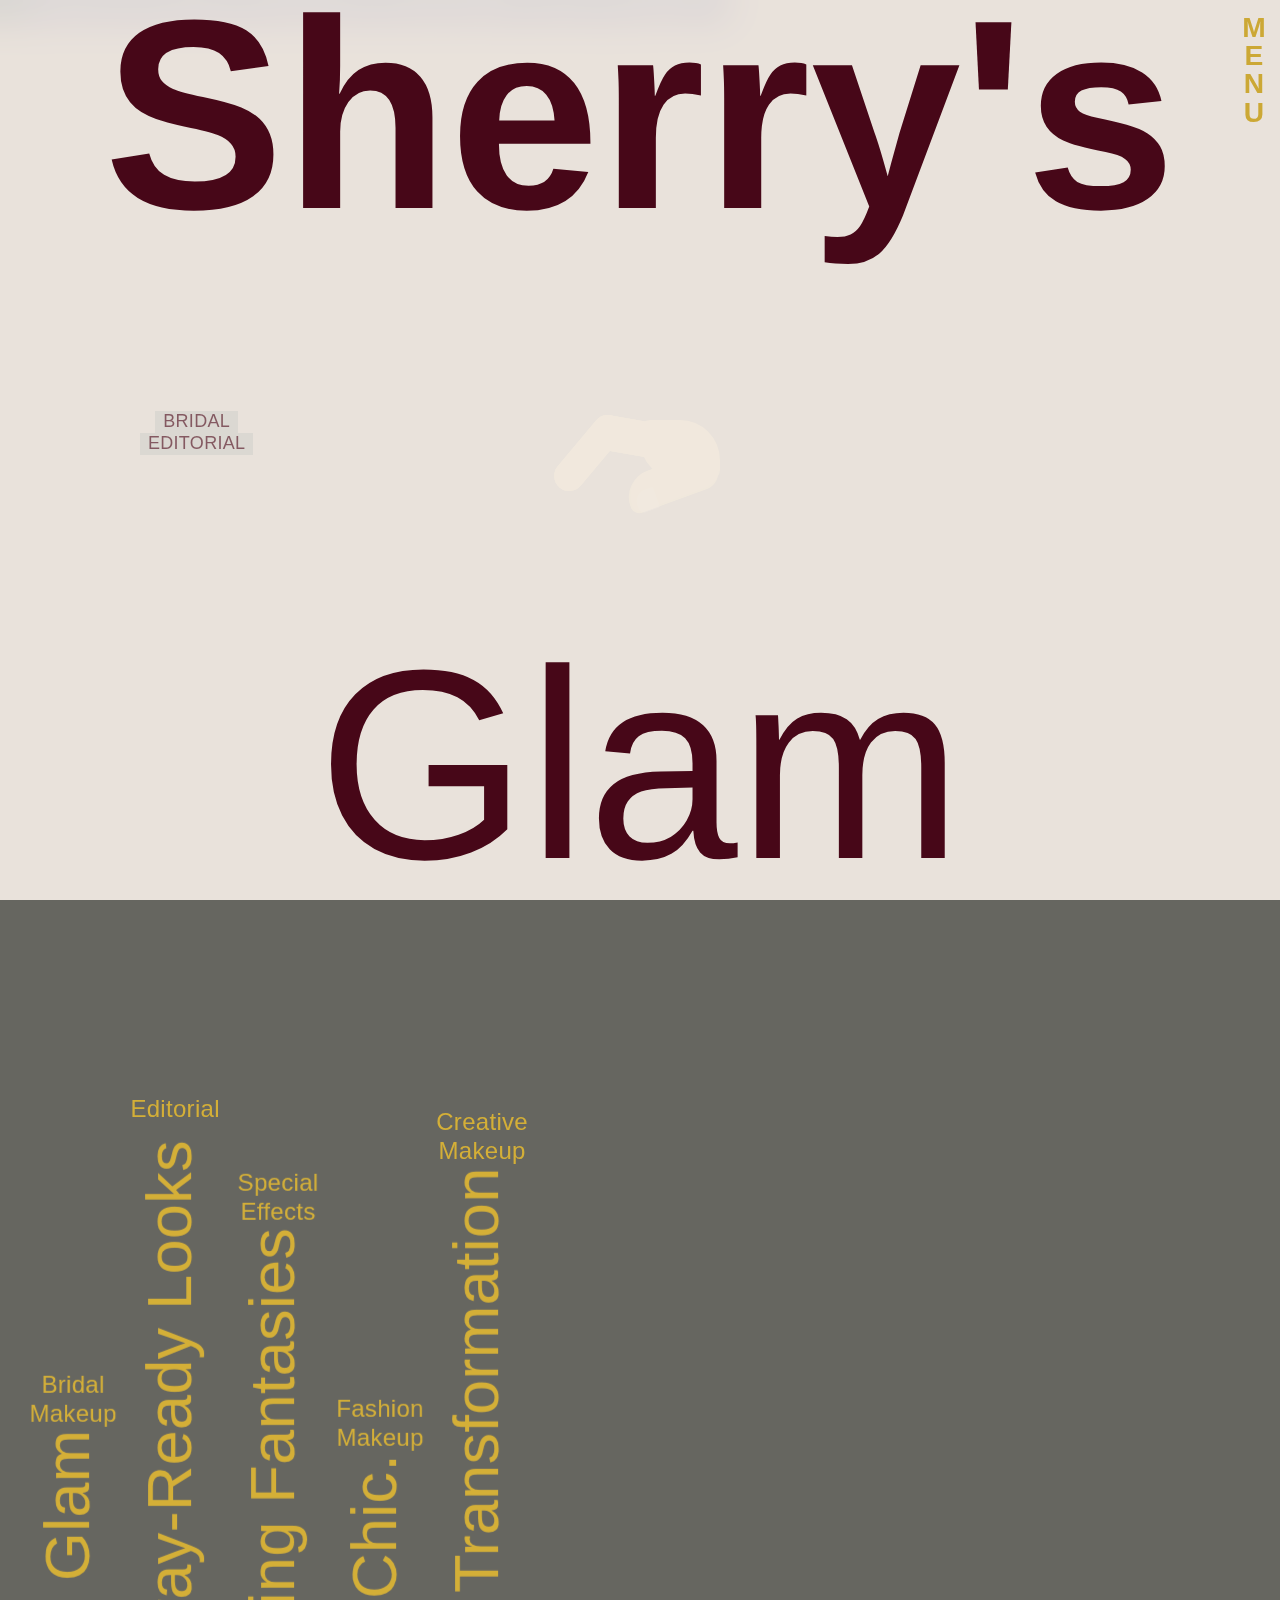
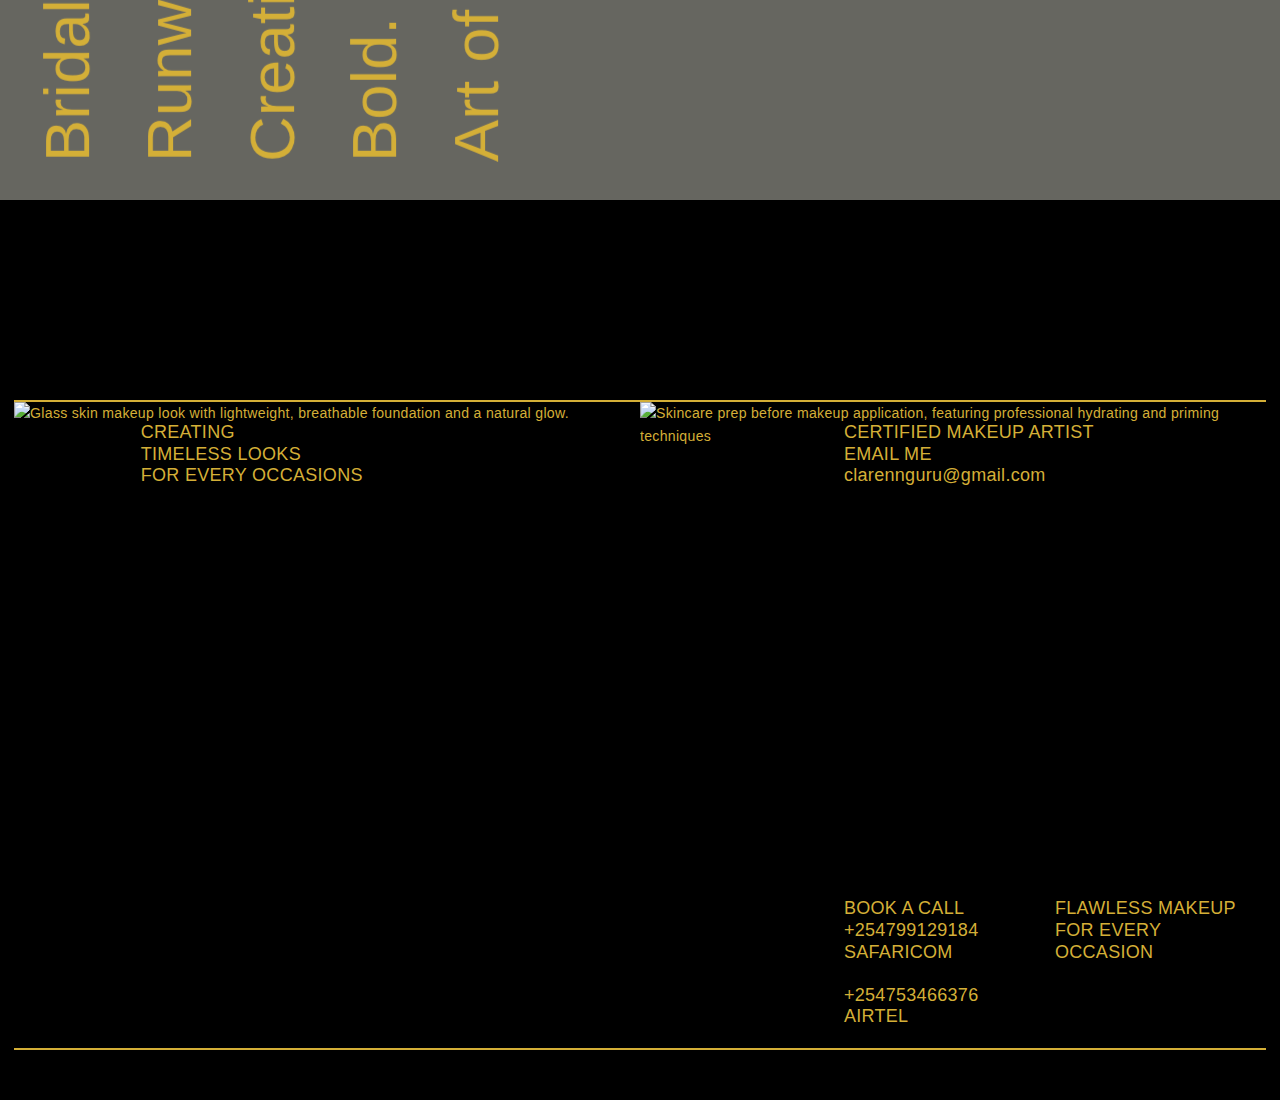
==== commit abc1daed: "fix performance-lazy load css" ====
--- a/index.html
+++ b/index.html
@@ -1,4 +1,4 @@
-<!DOCTYPE html><html data-wf-domain="carol_portfolio" data-wf-page="13882950" data-wf-site="644ef59c0a95f579dd343017" data-wf-status="1" lang="en"><head><meta charset="utf-8"><title>Professional Makeup Artist | Bridal & Editorial Beauty Services</title><meta content="width=device-width,initial-scale=1" name="viewport"><meta content="portfolio" name="generator"><meta name="description" content="Certified Makeup Artist specializing in bridal, editorial, and special effects makeup. Book your appointment today for a flawless, professional look!"><link href="assets/13882950/css/styles.min.css" rel="stylesheet" type="text/css"><script type="application/ld+json">{
+<!DOCTYPE html><html data-wf-domain="carol_portfolio" data-wf-page="13882950" data-wf-site="644ef59c0a95f579dd343017" data-wf-status="1" lang="en"><head><meta charset="utf-8"><title>Professional Makeup Artist | Bridal & Editorial Beauty Services</title><meta content="width=device-width,initial-scale=1" name="viewport"><meta content="portfolio" name="generator"><meta name="description" content="Certified Makeup Artist specializing in bridal, editorial, and special effects makeup. Book your appointment today for a flawless, professional look!"><link href="assets/13882950/css/styles.min.css" rel="stylesheet" type="text/css" media="print" onload="this.onload=null;this.media='all';"><script type="application/ld+json">{
         "@context": "https://schema.org",
         "@type": "Person",
         "name": "Nguru Caroline",
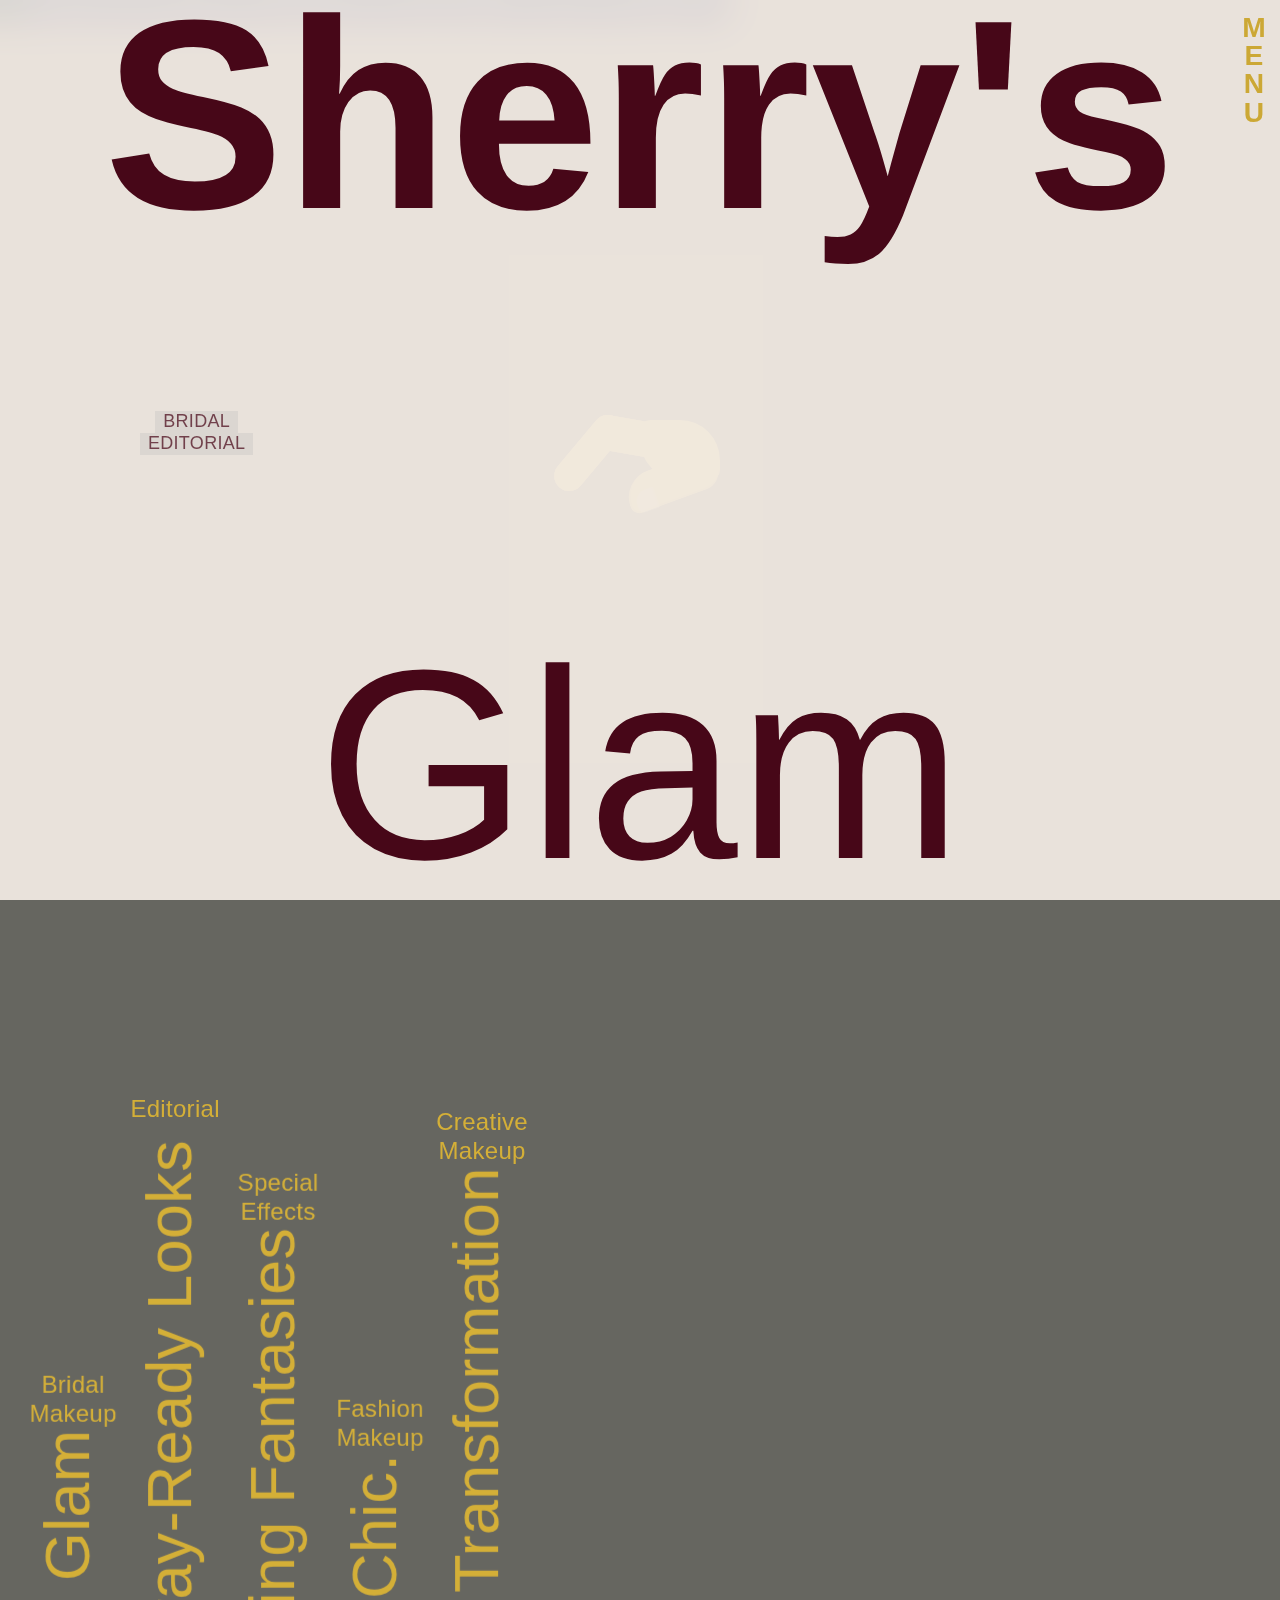
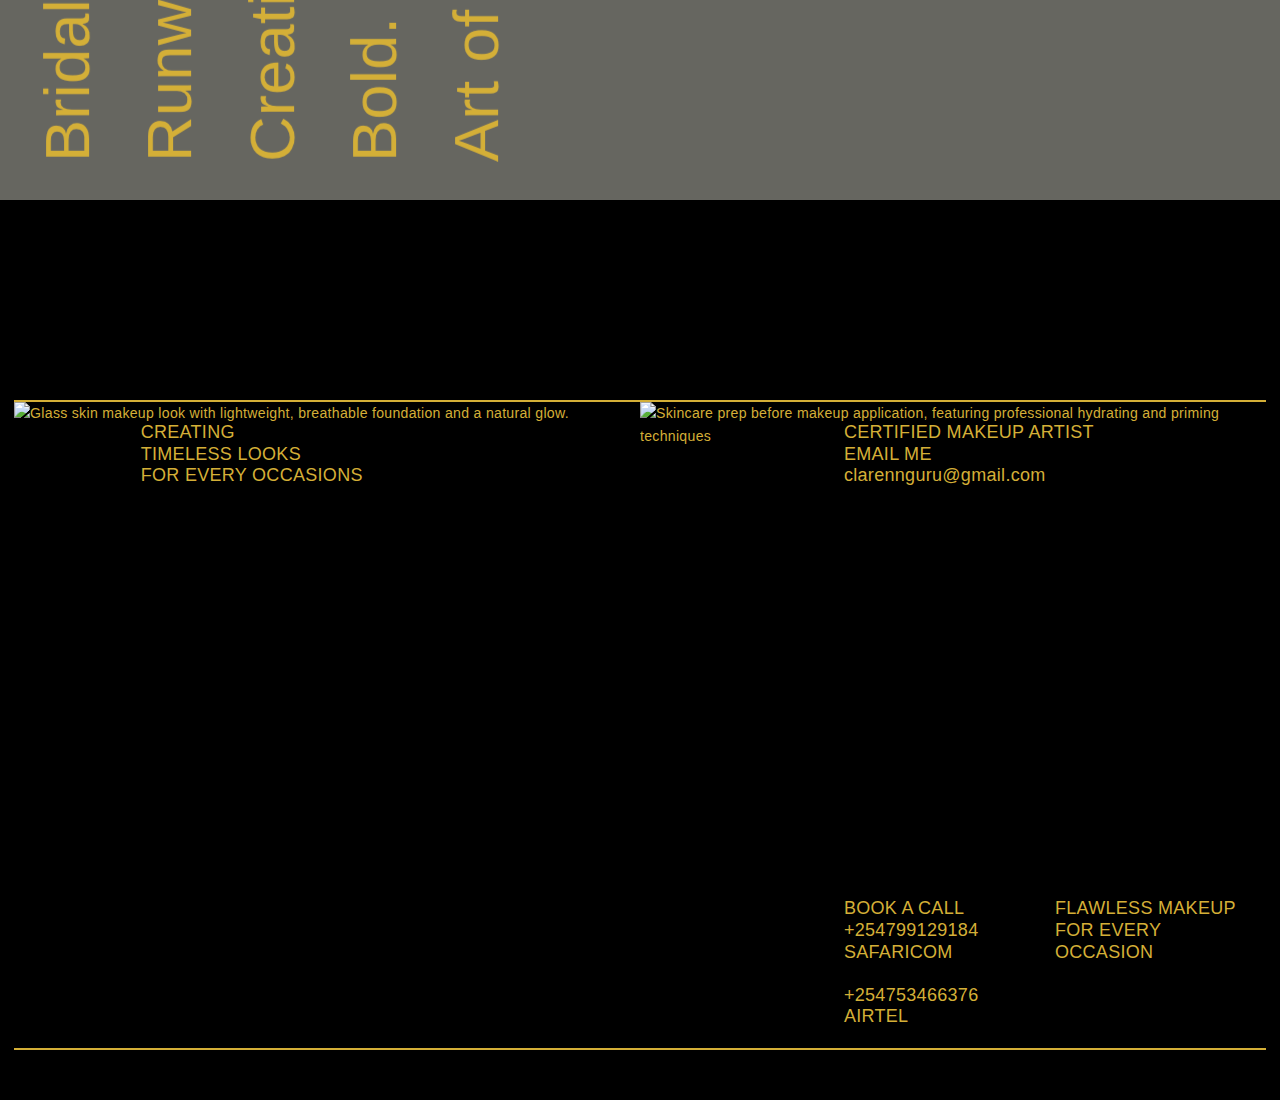
==== commit c7a5f789: "fix performance-unlazy load css" ====
--- a/index.html
+++ b/index.html
@@ -1,4 +1,4 @@
-<!DOCTYPE html><html data-wf-domain="carol_portfolio" data-wf-page="13882950" data-wf-site="644ef59c0a95f579dd343017" data-wf-status="1" lang="en"><head><meta charset="utf-8"><title>Professional Makeup Artist | Bridal & Editorial Beauty Services</title><meta content="width=device-width,initial-scale=1" name="viewport"><meta content="portfolio" name="generator"><meta name="description" content="Certified Makeup Artist specializing in bridal, editorial, and special effects makeup. Book your appointment today for a flawless, professional look!"><link href="assets/13882950/css/styles.min.css" rel="stylesheet" type="text/css" media="print" onload="this.onload=null;this.media='all';"><script type="application/ld+json">{
+<!DOCTYPE html><html data-wf-domain="carol_portfolio" data-wf-page="13882950" data-wf-site="644ef59c0a95f579dd343017" data-wf-status="1" lang="en"><head><meta charset="utf-8"><title>Professional Makeup Artist | Bridal & Editorial Beauty Services</title><meta content="width=device-width,initial-scale=1" name="viewport"><meta content="portfolio" name="generator"><meta name="description" content="Certified Makeup Artist specializing in bridal, editorial, and special effects makeup. Book your appointment today for a flawless, professional look!"><link href="assets/13882950/css/styles.min.css" rel="stylesheet" type="text/css" ><script type="application/ld+json">{
         "@context": "https://schema.org",
         "@type": "Person",
         "name": "Nguru Caroline",
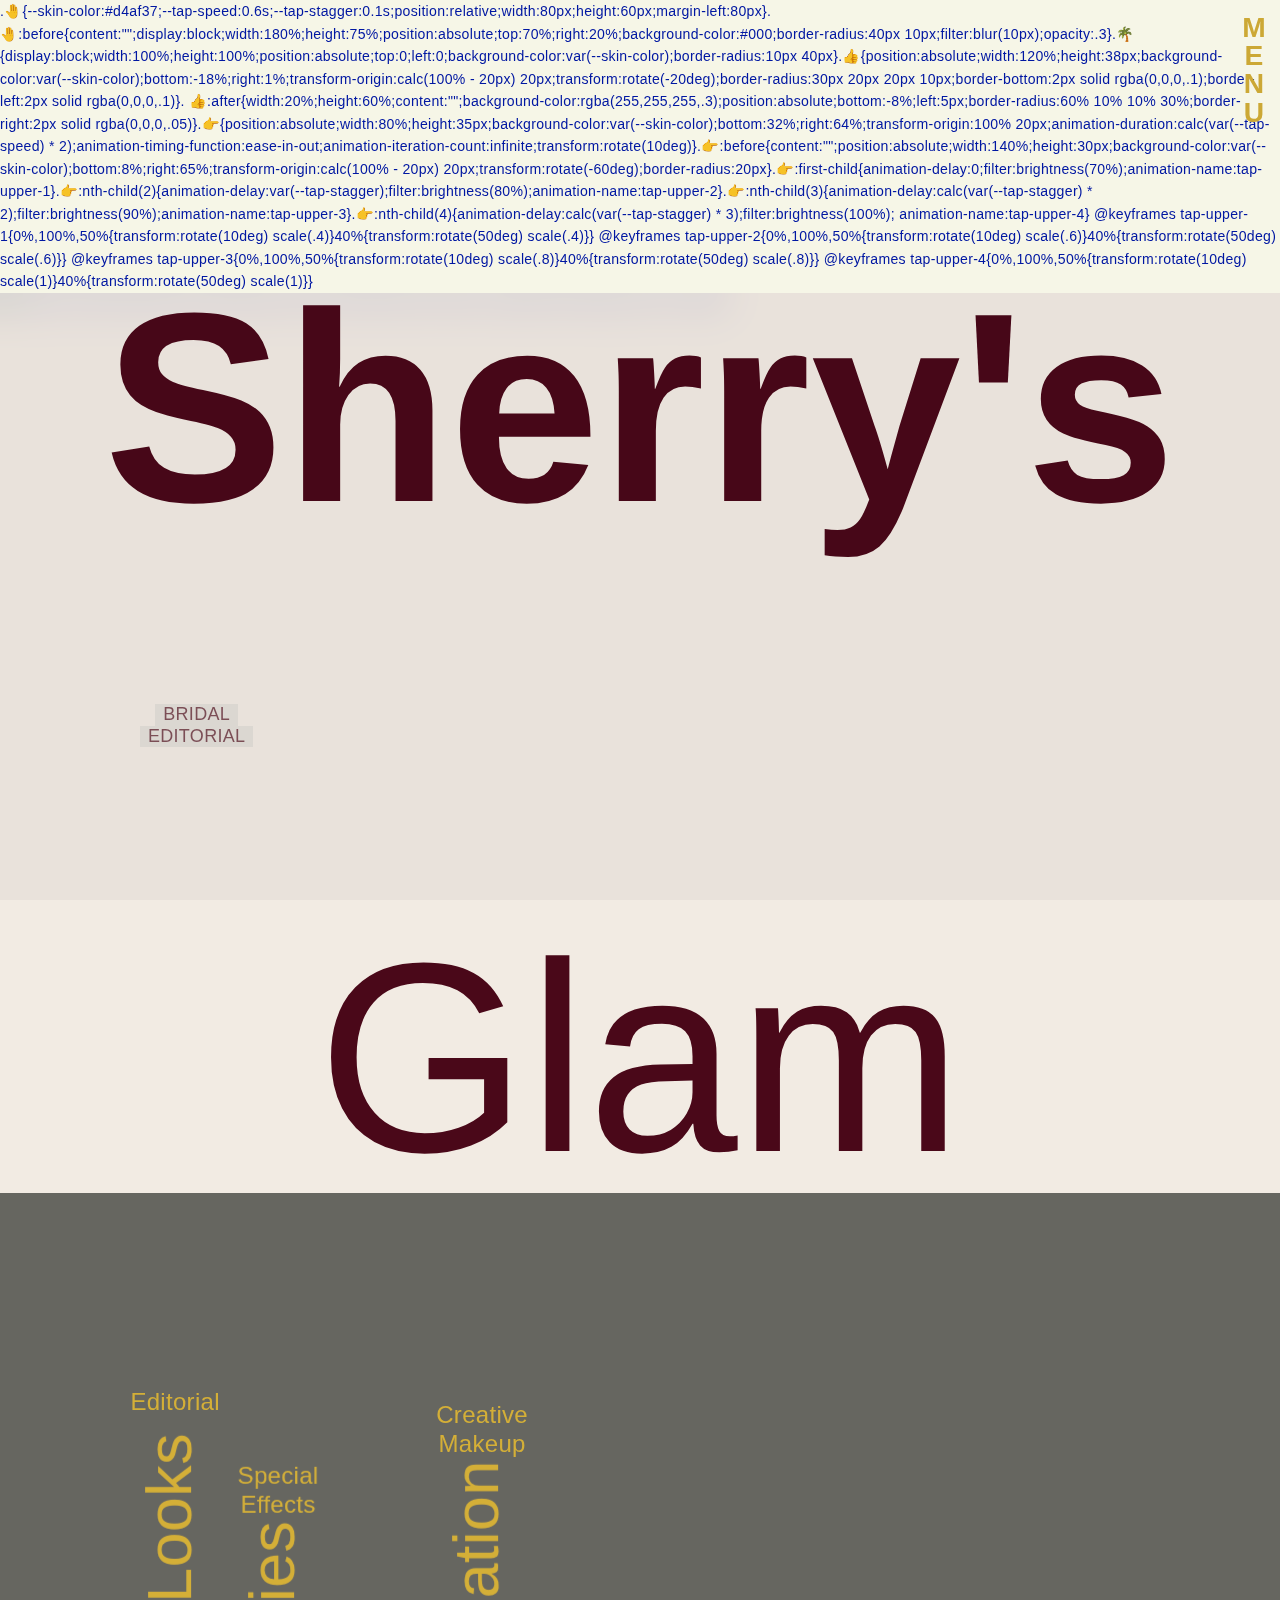
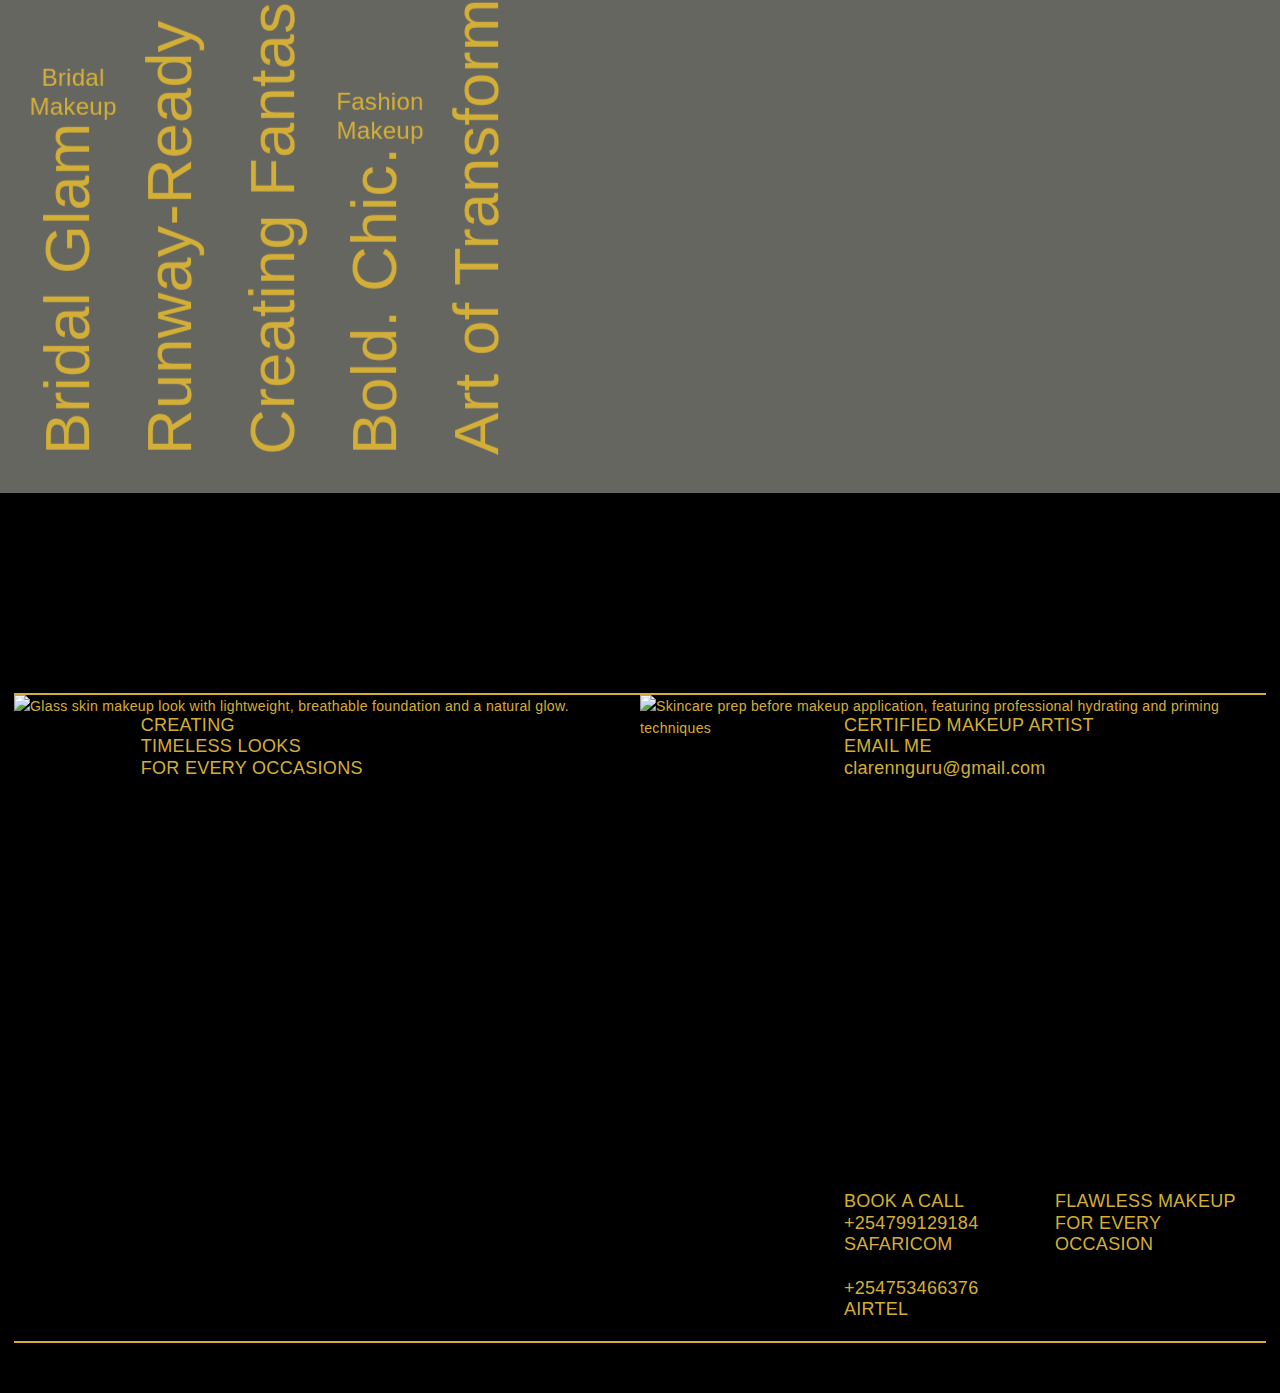
==== commit b72d5faa: "fix performance-inline preloader" ====
--- a/index.html
+++ b/index.html
@@ -20,4 +20,11 @@
           ("ontouchstart" in o ||
             (o.DocumentTouch && c instanceof DocumentTouch)) &&
             (n.className += t + "touch");
-      })(window, document);</script><link href="https://res.cloudinary.com/dxnyslvh8/image/upload/v1742513761/logo-black_bnvkgi.png" rel="shortcut icon" type="image/x-icon"><link href="https://res.cloudinary.com/dxnyslvh8/image/upload/v1742513761/logo-black_bnvkgi.png" rel="apple-touch-icon"><script src="https://cdnjs.cloudflare.com/ajax/libs/jquery/3.6.0/jquery.min.js"></script><script src="https://code.jquery.com/jquery-3.4.1.min.js" integrity="sha256-CSXorXvZcTkaix6Yvo6HppcZGetbYMGWSFlBw8HfCJo=" crossorigin="anonymous" defer></script><script src="https//cdnjs.cloudflare.com/ajax/libs/jquery/2.1.3/jquery.min.js" defer></script><style>.drop-down_what-we-did{display:none}</style><style>input:-webkit-autofill,input:-webkit-autofill:active,input:-webkit-autofill:focus,input:-webkit-autofill:hover{-webkit-box-shadow:0 0 0 30px #f978f0 inset!important}</style><style>.loading-screen{display:flex}</style><style>input::-webkit-inner-spin-button,input::-webkit-outer-spin-button{-webkit-appearance:none;margin:0}</style></head><body class="body"><!-- PRELOADER --><div data-w-id="57fe3b75-40e3-1b68-9e71-e54d5ae71914" class="loading-screen"><div class="🤚"><div class="👉"></div><div class="👉"></div><div class="👉"></div><div class="👉"></div><div class="🌴"></div><div class="👍"></div></div></div><!-- END OF PRELOADER --><div class="global"><div class="html w-embed"><style>.w-lightbox-strip{visibility:hidden!important}.w-lightbox-group,.w-lightbox-group .w-lightbox-view,.w-lightbox-group .w-lightbox-view:before{height:98vh!important;margin-top:0}@media only screen and (max-width:992px){.size2-heading{overflow-wrap:break-word}}@media only screen and (min-width:992px){.heading-wrap{pointer-events:none}}@media only screen and (min-width:992px) and (max-width:1440px){.paragraph{font-size:14.4px}}@media only screen and (min-width:1920px){body{font-size:19.2px}}</style><style>a{color:inherit}a:link{color:inherit}.brand{color:currentColor}body{-webkit-font-smoothing:antialiased;-moz-font-smoothing:antialiased;-o-font-smoothing:antialiased}body:hover .cursor-wrap{opacity:1;display:flex}.client-name{transform-origin:bottom right}.img-back-to-work{pointer-events:none}.cursor-wrap{pointer-events:none}.video-variant-wrap{pointer-events:none}.large-video-heading{pointer-events:none}.video-thumbnail-home{pointer-events:none}.video-heading{pointer-events:none}.video-embed{pointer-events:none}.talent-vimeo-video{pointer-events:none}.hero-trigger{pointer-events:none}.glass-button{-webkit-backdrop-filter:blur(20px);backdrop-filter:blur(20px)}.text-white{color:#fff}.navbar{pointer-events:none!important}.brand,.featured-project,.nav-menu,.nav-top-right-menu,.perspective-text{pointer-events:auto}.marquee-text-large{-webkit-text-stroke-width:2px;-webkit-text-stroke-color:#000}.project-text-wrap{transform-origin:center left}.project-client-title{transform-origin:center center}.vimeo-wrapper-bg{position:absolute;top:0;left:0;width:100%;height:100%;z-index:-1;padding-bottom:56.25%;pointer-events:none}.vimeo-wrapper-bg embed,.vimeo-wrapper-bg iframe .vimeo-wrapper-bg object{position:absolute;top:0;left:0;width:100%;height:100%}</style></div><div class="trigger__hide-nav-on-scroll"></div><div class="ui"><div class="nav-wrapper"><div class="navbar"><a href="index.html" id="w-node-_7e4f9b46-0486-fa34-8602-da69b5f6fa4e-3c298874" aria-current="page" class="brand w-nav-brand w--current"><div class="logo-wrap"><div data-w-id="7e4f9b46-0486-fa34-8602-da69b5f6fa4f" class="w-embed"><img src="https://res.cloudinary.com/dxnyslvh8/image/upload/v1740144042/sherry_logo_black_brirzv.png" loading="lazy" srcset="https://res.cloudinary.com/dxnyslvh8/image/upload/v1740144042/sherry_logo_black_brirzv.png 500w, https://res.cloudinary.com/dxnyslvh8/image/upload/v1740144042/sherry_logo_black_brirzv.png 800w, https://res.cloudinary.com/dxnyslvh8/image/upload/v1740144042/sherry_logo_black_brirzv.png 1600w, https://res.cloudinary.com/dxnyslvh8/image/upload/v1740144042/sherry_logo_black_brirzv.png 1920w" sizes="(max-width: 991px) 100vw, 8vw" alt="Flawless bridal makeup look with dewy skin and soft pink lips by Sherry, professional makeup artist in Nairobi" class="img img-swap swap-1"></div></div></a><div id="w-node-_3a18e4e8-6bb6-02ac-e61c-ae2ba4afc0ae-3c298874" class="perspective-text"><p class="text-size size8">Flawless Makeup<br>for Every Moment</p></div><div id="w-node-c337a872-b1f9-20d3-fcb7-fedfcc96f128-3c298874"><p class="text-size size8-body-large"><br></p></div><div id="w-node-_183ae224-ec59-e3a4-0eb3-f15ee8b5d58b-3c298874" class="featured-project"><div class="defender-logo w-embed"></div></div><div id="w-node-_1ace63fc-675c-5862-ad05-90616d7c2852-3c298874" class="nav-top-right-menu"><a data-w-id="133e1d27-8c74-4951-f68d-291920ef4d17" href="#" class="nav-menu-button close">X</a><a data-w-id="6d81ada3-14ea-1fd5-68f6-97be24444f55" href="#" class="nav-menu-button open">M<br>E<br>N<br>U</a></div><div class="nav-menu"><div class="nav-menu-wrap"><div class="nav-link-wrap"><!-- Home menu link --><div id="w-node-a8ea69b8-1c1e-45cf-de2e-22f4711d266e-3c298874" class="nav-menu-item-wrap nav-menu-item-wrap__home"><a data-w-id="0bf6311a-f661-6884-b3b9-dfbf6cbad41a" href="index.html" class="nav-link">Home</a><div class="nav-link-icon w-embed"><svg width="auto" height="auto" viewBox="0 0 183 218" fill="none" xmlns="http://www.w3.org/2000/svg"><path d="M130.86 12.22H51.64L12 108.85L51.64 205.6H130.86L170.47 108.85L130.86 12.22ZM117.61 164C106.61 181.13 76.39 180.9 65.79 163.61L51.79 140.85C39.43 120.68 39.43 96.95 51.79 76.78L65.8 54.11C76.4 36.83 106.61 36.61 117.6 53.72L131.44 75.25C144.96 96.25 144.97 121.41 131.44 142.47L117.61 164Z" fill="currentColor"/><path d="M91.25 140.1C108.476 140.1 122.44 126.136 122.44 108.91C122.44 91.6842 108.476 77.72 91.25 77.72C74.0242 77.72 60.06 91.6842 60.06 108.91C60.06 126.136 74.0242 140.1 91.25 140.1Z" fill="currentColor"/></svg></div></div><!--About me menu link  --><div id="w-node-_3742673b-8ad3-efc1-d4af-8f2e422a424f-3c298874" class="nav-menu-item-wrap"><a data-w-id="ee9988af-4ade-4846-492c-927720f47f2a" href="info.html" aria-current="page" class="nav-link w--current">About me</a><div class="nav-link-icon w-embed"><svg width="auto" height="auto" viewBox="0 0 183 218" fill="none" xmlns="http://www.w3.org/2000/svg"><path d="M130.86 12.22H51.64L12 108.85L51.64 205.6H130.86L170.47 108.85L130.86 12.22ZM117.61 164C106.61 181.13 76.39 180.9 65.79 163.61L51.79 140.85C39.43 120.68 39.43 96.95 51.79 76.78L65.8 54.11C76.4 36.83 106.61 36.61 117.6 53.72L131.44 75.25C144.96 96.25 144.97 121.41 131.44 142.47L117.61 164Z" fill="currentColor"/><path d="M91.25 140.1C108.476 140.1 122.44 126.136 122.44 108.91C122.44 91.6842 108.476 77.72 91.25 77.72C74.0242 77.72 60.06 91.6842 60.06 108.91C60.06 126.136 74.0242 140.1 91.25 140.1Z" fill="currentColor"/></svg></div></div><div id="w-node-_4620947e-1aa2-ce28-587b-bb835ac77366-3c298874" class="divider blue divider__nav"></div><a id="w-node-_2148c229-5f33-ee4d-fc14-7a40d84ea1fe-3c298874" href="#" class="text-size _1-5em margin-right more-margin normal nav-social">INSTAGRAM</a> <a id="w-node-_97d3167f-00f6-1516-b495-2ceb6c78355a-3c298874" href="#" class="text-size _1-5em normmal email">clarennguru@gmail.com</a></div></div></div></div></div></div><div id="cursorWrap" data-w-id="670f62f6-ec73-a3d8-2039-18d5d57176f4" class="cursor-wrap"><div data-w-id="5ab87e4e-432f-6d56-4334-f0a28ce6809a" data-is-ix2-target="1" class="cursor-dot" data-animation-type="lottie" data-src="https://cdn.prod.website-files.com/644ef59c0a95f579dd343017/644ef59c0a95f504673430d0_custom-cursor.json" data-loop="0" data-direction="1" data-autoplay="0" data-renderer="svg" data-default-duration="0.5" data-duration="0" data-ix2-initial-state="1"></div></div></div><div id="fullpage" class="fullpage"><section data-anchor="hero" class="section hero-section fp-noscroll"><div class="light-bg-overlay" style="position:absolute;left:0;top:0;right:0;bottom:0;z-index:0;background-color:rgba(233,221,219,.6);-webkit-backdrop-filter:blur(20px);backdrop-filter:blur(20px)"></div><img src="https://res.cloudinary.com/dxnyslvh8/image/upload/v1742941227/light_bg_mjwcen.jpg" loading="lazy" srcset="https://res.cloudinary.com/dxnyslvh8/image/upload/c_pad,w_500/v1742941227/light_bg_mjwcen.jpg 500w, https://res.cloudinary.com/dxnyslvh8/image/upload/c_pad,w_500/v1742941227/light_bg_mjwcen.jpg 800w, https://res.cloudinary.com/dxnyslvh8/image/upload/v1742941227/light_bg_mjwcen.jpg 1600w, https://res.cloudinary.com/dxnyslvh8/image/upload/v1742941227/light_bg_mjwcen.jpg 1920w" sizes="100vw" class="light_bg" alt="Flawless bridal makeup look with dewy skin and soft pink lips by Sherry, professional makeup artist in Nairobi" style="position:fixed;width:100vw;z-index:-1"><div data-w-id="cf74084c-b6e0-9de5-5354-6ed371b8a50d" class="nav-color blue nav-color__home"><div class="bg-color bg-color__home"><div class="home-hero home-hero__content-wrap"><div class="home-hero__wrap home-hero__wrap__home"><h1 data-w-id="cf74084c-b6e0-9de5-5354-6ed371b8a511" class="home-hero-heading intro-stagger">Sherry's</h1><div class="home-hero__info-wrap"><div id="w-node-_7c04b369-4061-ed87-a9af-870a271ed56e-71b8a50c" class="div-block-11"><p id="w-node-cf74084c-b6e0-9de5-5354-6ed371b8a514-71b8a50c" class="text-size size8 intro-stagger intro-1">BRIDAL<br></p><p class="text-size size8 intro-stagger intro-1">EDITORIAL<br></p></div><div id="w-node-f63e417d-117d-87f2-9329-8317bdae83de-71b8a50c" class="div-block-11"><p class="text-size size8 intro-stagger intro-2">CERTIFIED MAKEUP ARTIST<a href="#"></a></p><p class="text-size size8 intro-stagger intro-2">From Natural to Glam</p></div><div id="w-node-f5ae1004-2722-51a0-e0d9-aa74774c4b54-71b8a50c" class="div-block-11"><p id="w-node-cf74084c-b6e0-9de5-5354-6ed371b8a51f-71b8a50c" class="text-size size8 intro-stagger intro-3">SPECIAL EFFECTS<br></p><p class="text-size size8 intro-stagger intro-3">SPECIALIST</p></div></div><h1 class="home-hero-heading bottom"><span data-w-id="cf74084c-b6e0-9de5-5354-6ed371b8a525" class="odd intro-stagger">Glam</span></h1></div><div class="bg-img-marquee home-marquee"><div data-w-id="cf74084c-b6e0-9de5-5354-6ed371b8a528" class="bg-float"><div data-w-id="cf74084c-b6e0-9de5-5354-6ed371b8a529" class="background-images above"><div id="w-node-cf74084c-b6e0-9de5-5354-6ed371b8a52a-71b8a50c" class="image-container image-container__swap mobile-video"><div class="interaction-wrap"><div data-w-id="ff0ee949-8b7f-a482-1f62-3d2e8bccd24e" class="video-trigger video-block-16-9"><div class="video-js-embed muted-video w-embed"><img src="https://res.cloudinary.com/dxnyslvh8/image/upload/c_pad,b_gen_fill,ar_16:9/v1739967912/sherry6_wa4xfe.jpg" alt="Flawless bridal makeup look with dewy skin and soft pink lips by Sherry, professional makeup artist in Nairobi" class="img-red"></div></div><div class="bot-panel"></div><div class="top-panel"></div><div class="left-side-panel"></div><div class="right-side-panel backpanel"></div></div></div><div id="w-node-_2893cdf7-42b6-003b-e5be-aea7ec46b21a-71b8a50c" class="image-container image-container__swap container-2"></div><div id="w-node-_74065ddc-6cf1-c0a3-f28e-d822caeb5f33-71b8a50c" class="image-container image-container__swap container-1"><div class="interaction-wrap"><img src="https://res.cloudinary.com/dxnyslvh8/image/upload/c_fill,w_500,h_550,g_auto/v1739967912/sherry6_wa4xfe.jpg" loading="lazy" sizes="(max-width: 991px) 100vw, 8vw" srcset="https://res.cloudinary.com/dxnyslvh8/image/upload/c_fill,w_500,h_550,g_auto/v1739967912/sherry6_wa4xfe.jpg 500w, https://res.cloudinary.com/dxnyslvh8/image/upload/c_fill,w_500,h_550,g_auto/v1739967912/sherry6_wa4xfe.jpg 800w, https://res.cloudinary.com/dxnyslvh8/image/upload/c_fill,w_500,h_550,g_auto/v1739967912/sherry6_wa4xfe.jpg 1080w, https://res.cloudinary.com/dxnyslvh8/image/upload/c_fill,w_500,h_550,g_auto/v1739967912/sherry6_wa4xfe.jpg 1920w" alt="Flawless bridal makeup look with dewy skin and soft pink lips by Sherry, professional makeup artist in Nairobi" class="img img-swap swap-2"><img src="https://res.cloudinary.com/dxnyslvh8/image/upload/c_fill,w_500,h_550,g_auto/v1739967912/sherry6_wa4xfe.jpg" loading="lazy" sizes="(max-width: 991px) 100vw, 8vw" srcset="https://res.cloudinary.com/dxnyslvh8/image/upload/c_fill,w_500,h_550,g_auto/v1739967912/sherry6_wa4xfe.jpg 500w, https://res.cloudinary.com/dxnyslvh8/image/upload/c_fill,w_500,h_550,g_auto/v1739967912/sherry6_wa4xfe.jpg 800w, https://res.cloudinary.com/dxnyslvh8/image/upload/c_fill,w_500,h_550,g_auto/v1739967912/sherry6_wa4xfe.jpg 1080w, https://res.cloudinary.com/dxnyslvh8/image/upload/c_fill,w_500,h_550,g_auto/v1739967912/sherry6_wa4xfe.jpg 1440w" alt="Flawless bridal makeup look with dewy skin and soft pink lips by Sherry, professional makeup artist in Nairobi" class="img img-swap swap-1"><div class="top-panel"></div><div class="left-side-panel"></div><div class="right-side-panel"></div><div class="bot-panel"></div></div></div><div id="w-node-cf74084c-b6e0-9de5-5354-6ed371b8a52c-71b8a50c" class="image-container image-container__swap container-3"><div class="interaction-wrap"><img src="https://res.cloudinary.com/dxnyslvh8/image/upload/c_fill,w_500,h_420,g_auto/v1739967913/sherry5_xn38xn.jpg" loading="lazy" sizes="(max-width: 991px) 100vw, (max-width: 1919px) 7vw, 8vw" srcset="https://res.cloudinary.com/dxnyslvh8/image/upload/c_fill,w_500,h_420,g_auto/v1739967913/sherry5_xn38xn.jpg 500w, https://res.cloudinary.com/dxnyslvh8/image/upload/c_fill,w_500,h_420,g_auto/v1739967913/sherry5_xn38xn.jpg 800w, https://res.cloudinary.com/dxnyslvh8/image/upload/c_fill,w_500,h_420,g_auto/v1739967913/sherry5_xn38xn.jpg 1080w, https://res.cloudinary.com/dxnyslvh8/image/upload/c_fill,w_500,h_420,g_auto/v1739967913/sherry5_xn38xn.jpg 1600w, https://res.cloudinary.com/dxnyslvh8/image/upload/c_fill,w_500,h_420,g_auto/v1739967913/sherry5_xn38xn.jpg 2000w, https://res.cloudinary.com/dxnyslvh8/image/upload/c_fill,w_500,h_420,g_auto/v1739967913/sherry5_xn38xn.jpg 2048w" alt="Smokey eye and bold red lip makeup created by Sherry, expert in glam and editorial beauty." class="img img-swap swap-1"><img src="https://res.cloudinary.com/dxnyslvh8/image/upload/c_fill,w_500,h_332,g_auto/v1739967912/sherry4_symtfv.jpg" loading="lazy" sizes="(max-width: 991px) 100vw, (max-width: 1919px) 7vw, 8vw" srcset="https://res.cloudinary.com/dxnyslvh8/image/upload/c_fill,w_500,h_332,g_auto/v1739967912/sherry4_symtfv.jpg 500w, https://res.cloudinary.com/dxnyslvh8/image/upload/c_fill,w_500,h_332,g_auto/v1739967912/sherry4_symtfv.jpg 800w, https://res.cloudinary.com/dxnyslvh8/image/upload/c_fill,w_500,h_332,g_auto/v1739967912/sherry4_symtfv.jpg 1080w, https://res.cloudinary.com/dxnyslvh8/image/upload/c_fill,w_500,h_332,g_auto/v1739967912/sherry4_symtfv.jpg 1600w, https://res.cloudinary.com/dxnyslvh8/image/upload/c_fill,w_500,h_332,g_auto/v1739967912/sherry4_symtfv.jpg 1920w" alt="Smokey eye and bold red lip makeup created by Sherry, expert in glam and editorial beauty." class="img img-swap swap-2"><div class="top-panel"></div><div class="left-side-panel"></div><div class="right-side-panel"></div><div class="bot-panel"></div></div></div><div id="w-node-cf74084c-b6e0-9de5-5354-6ed371b8a52e-71b8a50c" class="image-container image-container__swap container-4"><div class="interaction-wrap"><img src="https://res.cloudinary.com/dxnyslvh8/image/upload/c_fill,w_500,h_332,g_auto/v1739967912/sherry4_symtfv.jpg" loading="lazy" sizes="(max-width: 991px) 100vw, (max-width: 1919px) 8vw, 9vw" srcset="https://res.cloudinary.com/dxnyslvh8/image/upload/c_fill,w_500,h_332,g_auto/v1739967912/sherry4_symtfv.jpg 500w, https://res.cloudinary.com/dxnyslvh8/image/upload/c_fill,w_500,h_332,g_auto/v1739967912/sherry4_symtfv.jpg 800w, https://res.cloudinary.com/dxnyslvh8/image/upload/c_fill,w_500,h_332,g_auto/v1739967912/sherry4_symtfv.jpg 1600w, https://res.cloudinary.com/dxnyslvh8/image/upload/c_fill,w_500,h_332,g_auto/v1739967912/sherry4_symtfv.jpg 1920w" alt="Smokey eye and bold red lip makeup created by Sherry, expert in glam and editorial beauty." class="img img-swap swap-1"><div class="top-panel"></div><div class="left-side-panel"></div><div class="right-side-panel"></div><div class="bot-panel"></div></div></div><div id="w-node-cf74084c-b6e0-9de5-5354-6ed371b8a530-71b8a50c" class="image-container image-container__swap container-5"><div class="interaction-wrap"><img src="https://res.cloudinary.com/dxnyslvh8/image/upload/c_pad,b_gen_fill,ar_16:9/v1739967912/sherry6_wa4xfe.jpg" loading="lazy" srcset="https://res.cloudinary.com/dxnyslvh8/image/upload/c_pad,b_gen_fill,ar_16:9/v1739967912/sherry6_wa4xfe.jpg 500w, https://res.cloudinary.com/dxnyslvh8/image/upload/c_pad,b_gen_fill,ar_16:9/v1739967912/sherry6_wa4xfe.jpg 800w, https://res.cloudinary.com/dxnyslvh8/image/upload/c_pad,b_gen_fill,ar_16:9/v1739967912/sherry6_wa4xfe.jpg 1600w, https://res.cloudinary.com/dxnyslvh8/image/upload/c_pad,b_gen_fill,ar_16:9/v1739967912/sherry6_wa4xfe.jpg 1920w" sizes="(max-width: 991px) 100vw, 3vw" alt="Smokey eye and bold red lip makeup created by Sherry, expert in glam and editorial beauty." class="img img-swap swap-2"> <img src="https://res.cloudinary.com/dxnyslvh8/image/upload/v1741178609/sherry_SFX_bsjffx.jpg" loading="lazy" srcset="https://res.cloudinary.com/dxnyslvh8/image/upload/v1741178609/sherry_SFX_bsjffx.jpg 500w, https://res.cloudinary.com/dxnyslvh8/image/upload/v1741178609/sherry_SFX_bsjffx.jpg 1080w, https://res.cloudinary.com/dxnyslvh8/image/upload/v1741178609/sherry_SFX_bsjffx.jpg 1400w" sizes="(max-width: 991px) 100vw, 3vw" alt="Flawless bridal makeup look with dewy skin and soft pink lips by Sherry, professional makeup artist in Nairobi" class="img img-swap swap-1"><div class="top-panel"></div><div class="left-side-panel"></div><div class="right-side-panel"></div><div class="bot-panel"></div></div></div><div id="w-node-cf74084c-b6e0-9de5-5354-6ed371b8a532-71b8a50c" class="image-container image-container__swap container-6"><div class="interaction-wrap"><img src="https://res.cloudinary.com/dxnyslvh8/image/upload/c_fill,w_444,h_450/v1740053407/sherry10_croodb.jpg" loading="lazy" sizes="(max-width: 991px) 100vw, 6vw" srcset="https://res.cloudinary.com/dxnyslvh8/image/upload/c_fill,w_444,h_450/v1740053407/sherry10_croodb.jpg 500w, https://res.cloudinary.com/dxnyslvh8/image/upload/c_fill,w_444,h_450/v1740053407/sherry10_croodb.jpg 800w, https://res.cloudinary.com/dxnyslvh8/image/upload/c_fill,w_444,h_450/v1740053407/sherry10_croodb.jpg 1600w, https://res.cloudinary.com/dxnyslvh8/image/upload/c_fill,w_444,h_450/v1740053407/sherry10_croodb.jpg 1920w" alt="Smokey eye and bold red lip makeup created by Sherry, expert in glam and editorial beauty." class="img img-swap swap-2"><img src="https://res.cloudinary.com/dxnyslvh8/image/upload/c_fill,w_444,h_450/v1740053407/sherry10_croodb.jpg" loading="lazy" sizes="(max-width: 991px) 100vw, 6vw" srcset="https://res.cloudinary.com/dxnyslvh8/image/upload/c_fill,w_444,h_450/v1740053407/sherry10_croodb.jpg 500w, https://res.cloudinary.com/dxnyslvh8/image/upload/c_fill,w_900,h_950/v1740053407/sherry10_croodb.jpg 1080w, https://res.cloudinary.com/dxnyslvh8/image/upload/c_fill,w_900,h_950/v1740053407/sherry10_croodb.jpg 1440w" alt="Smokey eye and bold red lip makeup created by Sherry, expert in glam and editorial beauty." class="img img-swap swap-1"><div class="left-side-panel"></div><div class="top-panel"></div><div class="right-side-panel"></div><div class="bot-panel"></div></div></div><div id="w-node-e3694f0e-59f3-d4ce-60ca-3125cda19b06-71b8a50c" class="image-container image-container__swap container-7"><div class="interaction-wrap"><div class="left-side-panel"></div><div class="top-panel"></div><div class="right-side-panel"></div><div class="bot-panel"></div><img src="https://res.cloudinary.com/dxnyslvh8/image/upload/c_pad,b_gen_fill,w_500,h_390/v1739967914/sherry1_btwdmy.jpg" loading="lazy" sizes="(max-width: 991px) 100vw, 9vw" srcset="https://res.cloudinary.com/dxnyslvh8/image/upload/c_pad,w_500,h_290/v1739967913/sherry1_qpgywl.jpg 500w, https://res.cloudinary.com/dxnyslvh8/image/upload/c_pad,b_gen_fill,w_700,h_490/v1739967914/sherry1_btwdmy.jpg 800w, https://res.cloudinary.com/dxnyslvh8/image/upload/c_pad,b_gen_fill,w_700,h_690/v1739967914/sherry1_btwdmy.jpg 1600w, https://res.cloudinary.com/dxnyslvh8/image/upload/c_pad,b_gen_fill,w_800,h_690/v1739967914/sherry1_btwdmy.jpg 1920w" alt="Smokey eye and bold red lip makeup created by Sherry, expert in glam and editorial beauty." class="img img-swap backface"><img src="../cdn.prod.website-files.com/644ef59c0a95f579dd343017/644ef59c0a95f57740343621_Sister%20Hearts%20Stills%20Press%2013.jpg" loading="lazy" sizes="(max-width: 991px) 100vw, 9vw" srcset="https://res.cloudinary.com/dxnyslvh8/image/upload/c_pad,b_gen_fill,w_400,h_250/v1739967913/sherry1_qpgywl.jpg 500w, https://res.cloudinary.com/dxnyslvh8/image/upload/c_pad,b_gen_fill,w_600,h_350/v1739967913/sherry1_qpgywl.jpg 800w, https://res.cloudinary.com/dxnyslvh8/image/upload/c_pad,b_gen_fill,w_1000,h_650/v1739967913/sherry1_qpgywl.jpg 1600w, https://res.cloudinary.com/dxnyslvh8/image/upload/c_pad,b_gen_fill,w_1200,h_750/v1739967913/sherry1_qpgywl.jpg 1920w" alt="Smokey eye and bold red lip makeup created by Sherry, expert in glam and editorial beauty." class="img img-swap swap-1"></div></div><div id="w-node-a1e9188d-cbfb-c1e1-fb5a-0a1d10dd7f7f-71b8a50c" class="image-container image-container__swap container-8"><div class="interaction-wrap"><img src="../cdn.prod.website-files.com/644ef59c0a95f579dd343017/644ef59c0a95f512cf343741_DSC07925_resize.jpg" loading="lazy" sizes="(max-width: 991px) 100vw, 9vw" data-w-id="a1e9188d-cbfb-c1e1-fb5a-0a1d10dd7f80" alt="Fresh, natural no-makeup look with radiant, dewy skin and minimal foundation by skincare-focused makeup artist Sherry" srcset="https://res.cloudinary.com/dxnyslvh8/image/upload/c_fill,w_500,h_335,g_auto/v1739967915/sherry7_uz5rfq.jpg 500w, https://res.cloudinary.com/dxnyslvh8/image/upload/c_fill,w_500,h_335,g_auto/v1739967915/sherry7_uz5rfq.jpg 800w" class="img img-swap swap-1"><img src="https://res.cloudinary.com/dxnyslvh8/image/upload/c_fill,w_500,h_420,g_auto/v1739967913/sherry4_ggfjg5.jpg" loading="lazy" srcset="https://res.cloudinary.com/dxnyslvh8/image/upload/c_fill,w_500,h_420,g_auto/v1739967913/sherry4_ggfjg5.jpg 500w, https://res.cloudinary.com/dxnyslvh8/image/upload/c_fill,w_500,h_420,g_auto/v1739967913/sherry4_ggfjg5.jpg 800w, https://res.cloudinary.com/dxnyslvh8/image/upload/c_fill,w_500,h_420,g_auto/v1739967913/sherry4_ggfjg5.jpg 1600w, https://res.cloudinary.com/dxnyslvh8/image/upload/c_fill,w_500,h_420,g_auto/v1739967913/sherry4_ggfjg5.jpg 1920w" sizes="(max-width: 991px) 100vw, 9vw" alt="Fresh, natural no-makeup look with radiant, dewy skin and minimal foundation by skincare-focused makeup artist Sherry" class="img img-swap swap-2"><div class="top-panel"></div><div class="left-side-panel"></div><div class="right-side-panel"></div><div class="bot-panel"></div></div></div><div id="w-node-_8a5dec3f-d78d-5aea-2255-431a323000fd-71b8a50c" class="image-container image-container__swap container-9"><div class="interaction-wrap"><img src="https://res.cloudinary.com/dxnyslvh8/image/upload/c_fill,w_700,h_620,g_auto/v1739967911/sherry3_jgzhuq.jpg" loading="lazy" srcset="https://res.cloudinary.com/dxnyslvh8/image/upload/c_fill,w_700,h_620,g_auto/v1739967911/sherry3_jgzhuq.jpg 500w, https://res.cloudinary.com/dxnyslvh8/image/upload/c_fill,w_700,h_620,g_auto/v1739967911/sherry3_jgzhuq.jpg 800w, https://res.cloudinary.com/dxnyslvh8/image/upload/c_fill,w_900,h_690,g_auto/v1739967911/sherry3_jgzhuq.jpg 1600w, https://res.cloudinary.com/dxnyslvh8/image/upload/c_fill,w_1000,h_720,g_auto/v1739967911/sherry3_jgzhuq.jpg 1920w" sizes="(max-width: 991px) 100vw, 4vw" alt="Fresh, natural no-makeup look with radiant, dewy skin and minimal foundation by skincare-focused makeup artist Sherry" class="img img-swap swap-1"><img src="https://res.cloudinary.com/dxnyslvh8/image/upload/c_fill,w_244,h_250/v1739967916/sherry8_w1suud.jpg" loading="lazy" srcset="https://res.cloudinary.com/dxnyslvh8/image/upload/c_fill,w_244,h_250/v1739967916/sherry8_w1suud.jpg 500w, https://res.cloudinary.com/dxnyslvh8/image/upload/c_fill,w_244,h_250/v1739967916/sherry8_w1suud.jpg 800w" sizes="(max-width: 991px) 100vw, 4vw" alt="Fresh, natural no-makeup look with radiant, dewy skin and minimal foundation by skincare-focused makeup artist Sherry" class="img img-swap swap-2"><div class="top-panel"></div><div class="left-side-panel"></div><div class="right-side-panel"></div><div class="bot-panel"></div></div></div><div id="w-node-a9dae5c9-e80b-073a-3771-c1ee2ca67867-71b8a50c" class="image-container image-container__swap container-10"><div class="interaction-wrap"><img src="https://res.cloudinary.com/dxnyslvh8/image/upload/c_pad,b_gen_fill,w_500,h_330/v1740053407/sherry9_vpkf5a.jpg" loading="lazy" srcset="https://res.cloudinary.com/dxnyslvh8/image/upload/c_pad,b_gen_fill,w_500,h_330/v1740053407/sherry9_vpkf5a.jpg 800w, https://res.cloudinary.com/dxnyslvh8/image/upload/c_pad,b_gen_fill,w_1000,h_630/v1740053407/sherry9_vpkf5a.jpg 1600w, https://res.cloudinary.com/dxnyslvh8/image/upload/c_pad,b_gen_fill,w_1200,h_730/v1740053407/sherry9_vpkf5a.jpg 1920w" sizes="(max-width: 991px) 100vw, 7vw" alt="Fresh, natural no-makeup look with radiant, dewy skin and minimal foundation by skincare-focused makeup artist Sherry" class="img img-swap swap-1"><img src="../cdn.prod.website-files.com/644ef59c0a95f579dd343017/644ef59c0a95f511023433f2_Zendesk%20-%20Golden%20Age%20Karate%20-%20Still%20017.jpg" loading="lazy" srcset="https://res.cloudinary.com/dxnyslvh8/image/upload/c_fill,w_500,h_420,g_auto/v1739967913/sherry2_z0p5bj.jpg 500w, https://res.cloudinary.com/dxnyslvh8/image/upload/c_fill,w_500,h_420,g_auto/v1739967913/sherry2_z0p5bj.jpg 800w, https://res.cloudinary.com/dxnyslvh8/image/upload/c_fill,w_500,h_420,g_auto/v1739967913/sherry2_z0p5bj.jpg 1600w, https://res.cloudinary.com/dxnyslvh8/image/upload/c_fill,w_500,h_420,g_auto/v1739967913/sherry2_z0p5bj.jpg 1920w" sizes="(max-width: 991px) 100vw, 7vw" alt="Fresh, natural no-makeup look with radiant, dewy skin and minimal foundation by skincare-focused makeup artist Sherry" class="img img-swap swap-2"><div class="top-panel"></div><div class="left-side-panel"></div><div class="right-side-panel"></div><div class="bot-panel"></div></div></div><div id="w-node-_8095012c-e76e-46ae-44c7-5465fc3a07b8-71b8a50c" class="image-container image-container__swap container-11"><div class="interaction-wrap"><img src="https://res.cloudinary.com/dxnyslvh8/image/upload/c_fill,w_444,h_450/v1739967916/sherry8_w1suud.jpg" loading="lazy" srcset="https://res.cloudinary.com/dxnyslvh8/image/upload/c_fill,w_444,h_450/v1739967916/sherry8_w1suud.jpg 1080w, https://res.cloudinary.com/dxnyslvh8/image/upload/c_fill,w_900,h_970/v1739967916/sherry8_w1suud.jpg 1600w, https://res.cloudinary.com/dxnyslvh8/image/upload/c_fill,w_900,h_970/v1739967916/sherry8_w1suud.jpg 2000w, https://res.cloudinary.com/dxnyslvh8/image/upload/c_fill,w_900,h_970/v1739967916/sherry8_w1suud.jpg 2600w, https://res.cloudinary.com/dxnyslvh8/image/upload/c_fill,w_900,h_970/v1739967916/sherry8_w1suud.jpg 3200w, https://res.cloudinary.com/dxnyslvh8/image/upload/c_fill,w_900,h_970/v1739967916/sherry8_w1suud.jpg 3563w" sizes="(max-width: 991px) 100vw, 9vw" alt="Fresh, natural no-makeup look with radiant, dewy skin and minimal foundation by skincare-focused makeup artist Sherry" class="img img-swap swap-1"><div class="top-panel"></div><div class="left-side-panel"></div><div class="right-side-panel"></div><div class="bot-panel"></div></div></div><div id="w-node-_80218db4-ec72-7783-f058-cd71ca7c5ba7-71b8a50c" class="image-container image-container__swap container-11"><div class="interaction-wrap"><img src="https://res.cloudinary.com/dxnyslvh8/image/upload/c_fill,w_500,h_420,g_auto/v1739967913/sherry2_z0p5bj.jpg" loading="lazy" alt="Fresh, natural no-makeup look with radiant, dewy skin and minimal foundation by skincare-focused makeup artist Sherry" class="img img-swap swap-1"><img src="https://res.cloudinary.com/dxnyslvh8/image/upload/c_crop,w_400,h_530/v1740053407/sherry9_vpkf5a.jpg" loading="lazy" alt="Fresh, natural no-makeup look with radiant, dewy skin and minimal foundation by skincare-focused makeup artist Sherry" class="img img-swap swap-2"><div class="top-panel"></div><div class="left-side-panel"></div><div class="right-side-panel"></div><div class="bot-panel"></div></div></div></div></div></div></div></div></div></section><section data-anchor="work" class="section screen-height bg-blue tablet-clean relative fp-auto-height-responsive"><div class="light-bg-overlay" style="position:absolute;left:0;top:0;right:0;bottom:0;z-index:0;background-color:rgba(0,0,0,.6);-webkit-backdrop-filter:blur(20px);backdrop-filter:blur(20px)"></div><div id="fp-scrollable-content" class="nav-color gray scrollable fp-auto-height-responsive"><div class="container home-projects-container static"><div class="home-project-grid tablet-full relative"><div id="home-project-wrap" data-w-id="37a628eb-fb12-623e-f5c1-70eedb80ab7e" class="home-project-wrap"><div class="project-cms-list-wrapper w-dyn-list"><div role="list" class="collection-list w-dyn-items"><!-- Image 1 Bridal --><div role="listitem" class="home-project-collection-item main-item w-dyn-item"><a data-w-id="e1ffdf23-559e-4b13-b190-9da2ad3ef3e1" class="home-projects-content-project w-inline-block"><div class="project-text-wrap"><h2 class="project-title project-title__home">Bridal Glam</h2><div class="roate-test"><p class="project-client-title">Bridal Makeup</p></div></div><div class="img-wrap main-wrap no-distance"><div data-w-id="e1ffdf23-559e-4b13-b190-9da2ad3ef3e7" class="video-trigger video-block-16-9 trigger__landing"><div class="video-js-embed muted-video video-3d w-embed"><img src="https://res.cloudinary.com/dxnyslvh8/image/upload/c_pad,b_gen_fill,ar_16:9/v1739967913/sherry5_xn38xn.jpg" alt="Glass skin makeup look with lightweight, breathable foundation and a natural glow."></div><div class="bot-panel"></div><div class="top-panel"></div><div class="left-side-panel"></div><div class="right-side-panel"></div></div></div></a></div><!-- Image 2 Editorial --><div role="listitem" class="home-project-collection-item main-item w-dyn-item"><a data-w-id="e1ffdf23-559e-4b13-b190-9da2ad3ef3e1" class="home-projects-content-project w-inline-block"><div class="project-text-wrap"><h2 class="project-title project-title__home">Runway-Ready Looks</h2><div class="roate-test"><p class="project-client-title">Editorial</p></div></div><div class="img-wrap main-wrap no-distance"><div data-w-id="e1ffdf23-559e-4b13-b190-9da2ad3ef3e7" class="video-trigger video-block-16-9 trigger__landing"><div class="video-js-embed muted-video video-3d w-embed"><img src="https://res.cloudinary.com/dxnyslvh8/image/upload/c_pad,b_gen_fill,ar_16:9/v1740053407/sherry9_vpkf5a.jpg" alt="Glass skin makeup look with lightweight, breathable foundation and a natural glow." class="img-red"></div><div class="bot-panel"></div><div class="top-panel"></div><div class="left-side-panel"></div><div class="right-side-panel"></div></div></div></a></div><!-- Image 3 special effects --><div role="listitem" class="home-project-collection-item main-item w-dyn-item"><a data-w-id="e1ffdf23-559e-4b13-b190-9da2ad3ef3e1" class="home-projects-content-project w-inline-block"><div class="project-text-wrap"><h2 class="project-title project-title__home">Creating Fantasies</h2><div class="roate-test"><p class="project-client-title">Special Effects</p></div></div><div class="img-wrap main-wrap no-distance"><div data-w-id="e1ffdf23-559e-4b13-b190-9da2ad3ef3e7" class="video-trigger video-block-16-9 trigger__landing"><div class="video-js-embed muted-video video-3d w-embed"><img src="https://res.cloudinary.com/dxnyslvh8/image/upload/v1741440776/sfx_sherry_ue1mir.jpg" alt="Glass skin makeup look with lightweight, breathable foundation and a natural glow." class="img-red"></div><div class="bot-panel"></div><div class="top-panel"></div><div class="left-side-panel"></div><div class="right-side-panel"></div></div></div></a></div><!-- Image 4 Fashion makeup --><div role="listitem" class="home-project-collection-item main-item w-dyn-item"><a data-w-id="e1ffdf23-559e-4b13-b190-9da2ad3ef3e1" class="home-projects-content-project w-inline-block"><div class="project-text-wrap"><h2 class="project-title project-title__home">Bold. Chic.</h2><div class="roate-test"><p class="project-client-title">Fashion Makeup</p></div></div><div class="img-wrap main-wrap no-distance"><div data-w-id="e1ffdf23-559e-4b13-b190-9da2ad3ef3e7" class="video-trigger video-block-16-9 trigger__landing"><div class="video-js-embed muted-video video-3d w-embed"><img src="https://res.cloudinary.com/dxnyslvh8/image/upload/c_pad,b_gen_fill,ar_16:9/v1739967912/sherry6_wa4xfe.jpg" alt="Glass skin makeup look with lightweight, breathable foundation and a natural glow." class="img-red"></div><div class="bot-panel"></div><div class="top-panel"></div><div class="left-side-panel"></div><div class="right-side-panel"></div></div></div></a></div><!-- Image 5 Creative makeup --><div role="listitem" class="home-project-collection-item main-item w-dyn-item"><a data-w-id="e1ffdf23-559e-4b13-b190-9da2ad3ef3e1" class="home-projects-content-project w-inline-block"><div class="project-text-wrap"><h2 class="project-title project-title__home">Art of Transformation</h2><div class="roate-test"><p class="project-client-title">Creative Makeup</p></div></div><div class="img-wrap main-wrap no-distance"><div data-w-id="e1ffdf23-559e-4b13-b190-9da2ad3ef3e7" class="video-trigger video-block-16-9 trigger__landing"><div class="video-js-embed muted-video video-3d w-embed"><img src="https://res.cloudinary.com/dxnyslvh8/image/upload/c_pad,b_gen_fill,w_700,h_394,ar_16:9,e_improve,e_sharpen/v1741443203/creative_sherry_fh6ess.jpg" alt="Glass skin makeup look with lightweight, breathable foundation and a natural glow." class="img-red"></div><div class="bot-panel"></div><div class="top-panel"></div><div class="left-side-panel"></div><div class="right-side-panel"></div></div></div></a></div></div></div><div class="project-cms-list-wrapper w-dyn-list"><div role="list" class="collection-list w-dyn-items"><!-- Image 5 Creative makeup --><div role="listitem" class="home-project-collection-item main-item w-dyn-item"><a data-w-id="37a628eb-fb12-623e-f5c1-70eedb80ab82" class="home-projects-content-project w-inline-block"><div class="project-text-wrap"><h2 class="project-title project-title__home"></h2><div class="roate-test"><p class="project-client-title"></p></div></div><div data-w-id="37a628eb-fb12-623e-f5c1-70eedb80ab87" class="img-wrap main-wrap no-distance img-wrap-open"><div class="video-trigger video-block-16-9 trigger__landing"><div class="video-js-embed muted-video video-3d w-embed"></div><div class="bot-panel"></div><div class="top-panel"></div><div class="left-side-panel"></div><div class="right-side-panel backpanel"></div></div></div></a></div></div></div></div></div></div></div></section><div class="section section__footer fp-noscroll"><div data-w-id="faaf04db-66a6-bdc1-332e-1d3521a71362" class="footer nav-color white"><div class="footer-code w-embed"><style>body{margin:0}.marquee-logo{width:100px;height:100px}.x{-webkit-animation:x 13s linear infinite alternate;animation:x 13s linear infinite alternate}.y{-webkit-animation:y 7s linear infinite alternate;animation:y 7s linear infinite alternate}@-webkit-keyframes x{100%{transform:translateX(calc(100vw - 100px))}}@keyframes x{100%{transform:translateX(calc(100vw - 100px))}}@-webkit-keyframes y{100%{transform:translateY(calc(70.5vh - 100px))}}@keyframes y{100%{transform:translateY(calc(70.5vh - 100px))}}</style></div><div class="footer-wrapper"><div class="marquee-wrapper-test"><div class="marquee-test"><div class="svg w-embed"><img src="https://res.cloudinary.com/dxnyslvh8/image/upload/v1740144042/sherry_logo_black_brirzv.png" alt="Glass skin makeup look with lightweight, breathable foundation and a natural glow." class="img-red"></div><div class="logo-test hidden"></div></div></div><div class="screen-height footer-wrap"><div class="container wide-container space-between footer"><div class="footer-content content-top"><div id="w-node-b86db484-d974-2270-3290-8fe9b2306b42-21a71362" class="footer-line-wrap footer-line-wrap-top hidden"><div class="footer-divider"></div></div><div class="hidden-tablet"></div><h2 id="w-node-_55f9caca-c820-185d-d2e2-4e61d0628bb9-21a71362" class="text-size size8 z-index1 all-caps">Creating<br>Timeless looks<br>for every Occasions</h2><p id="w-node-_089f0549-4995-3d14-7aed-2ad97ab8effe-21a71362" class="text-size size8 z-index1">CERTIFIED MAKEUP ARTIST<br>EMAIL ME<br>clarennguru@gmail.com</p></div><div class="footer-content bottom"><div id="w-node-fbfac1ce-0944-37d1-4b27-37f565cc715d-21a71362" class="hidden-tablet"></div><p id="w-node-fbfac1ce-0944-37d1-4b27-37f565cc715e-21a71362" class="text-size size8 z-index1">BOOK A CALL<br>+254799129184<br>SAFARICOM<br><br>+254753466376  <br>AIRTEL</p><p id="w-node-fbfac1ce-0944-37d1-4b27-37f565cc7169-21a71362" class="text-size size8 z-index1">FLAWLESS MAKEUP<br>FOR EVERY OCCASION</p><div id="w-node-fbfac1ce-0944-37d1-4b27-37f565cc716d-21a71362" class="footer-line-wrap hidden"><div class="footer-divider bottom-divider"></div></div></div></div><div class="frame hidden"><div class="y"><div class="x"></div></div></div></div><div class="footer-bg"><div id="w-node-_97de5ebb-738c-07af-f4eb-460cbf2c0ba6-21a71362" class="footer-e-wrap"><img src="https://res.cloudinary.com/dxnyslvh8/image/upload/v1740568215/makeup_kit1_zlrpov.png" loading="lazy" sizes="(max-width: 479px) 47vw, (max-width: 767px) 48vw, (max-width: 1919px) 49vw, 50vw" srcset="https://res.cloudinary.com/dxnyslvh8/image/upload/v1740568215/makeup_kit1_zlrpov.png 500w, https://res.cloudinary.com/dxnyslvh8/image/upload/v1740568215/makeup_kit1_zlrpov.png 800w, https://res.cloudinary.com/dxnyslvh8/image/upload/v1740568215/makeup_kit1_zlrpov.png 1680w" alt="Glass skin makeup look with lightweight, breathable foundation and a natural glow." class="footer-e-rounded"><img src="https://res.cloudinary.com/dxnyslvh8/image/upload/v1740568511/makeup_kit2_wlhxpo.png" loading="lazy" sizes="(max-width: 479px) 47vw, (max-width: 767px) 48vw, (max-width: 1919px) 49vw, 50vw" srcset="https://res.cloudinary.com/dxnyslvh8/image/upload/v1740568511/makeup_kit2_wlhxpo.png 500w, https://res.cloudinary.com/dxnyslvh8/image/upload/v1740568511/makeup_kit2_wlhxpo.png 800w, https://res.cloudinary.com/dxnyslvh8/image/upload/v1740568511/makeup_kit2_wlhxpo.png 1680w" alt="Skincare prep before makeup application, featuring professional hydrating and priming techniques" class="footer-e-sharp"></div><div id="w-node-_2156211c-fb8e-d153-863d-83d3a2e60cc5-21a71362" class="footer-o-wrap"><img src="https://res.cloudinary.com/dxnyslvh8/image/upload/b_rgb:000000/c_fill,w_500,h_375,ar_4:3,g_auto/v1740655161/sherry8-nobg_l8os1w.png" loading="lazy" sizes="(max-width: 479px) 47vw, (max-width: 767px) 48vw, (max-width: 1919px) 49vw, 50vw" srcset="https://res.cloudinary.com/dxnyslvh8/image/upload/b_rgb:000000/c_fill,w_500,h_375,ar_4:3,g_auto/v1740655161/sherry8-nobg_l8os1w.png 500w, https://res.cloudinary.com/dxnyslvh8/image/upload/b_rgb:000000/c_fill,w_500,h_375,ar_4:3,g_auto/v1740655161/sherry8-nobg_l8os1w.png 800w, https://res.cloudinary.com/dxnyslvh8/image/upload/b_rgb:000000/c_fill,w_700,h_475,ar_4:3,g_auto/v1740655161/sherry8-nobg_l8os1w.png 1680w" alt="Skincare prep before makeup application, featuring professional hydrating and priming techniques" class="footer-o-sharp"> <img src="https://res.cloudinary.com/dxnyslvh8/image/upload/v1740657139/black_bg_bpqu4o.png" loading="lazy" sizes="(max-width: 479px) 47vw, (max-width: 767px) 48vw, (max-width: 1919px) 49vw, 50vw" srcset="https://res.cloudinary.com/dxnyslvh8/image/upload/v1740657139/black_bg_bpqu4o.png 500w, https://res.cloudinary.com/dxnyslvh8/image/upload/v1740657139/black_bg_bpqu4o.png 800w, https://res.cloudinary.com/dxnyslvh8/image/upload/v1740657139/black_bg_bpqu4o.png 1680w" alt="Skincare prep before makeup application, featuring professional hydrating and priming techniques" class="footer-o-rounded"></div></div></div></div></div></div><script src="https://cdnjs.cloudflare.com/ajax/libs/jquery/3.5.1/jquery.min.js" type="text/javascript" defer></script><script src="assets/13882950/js/index.min.js" type="text/javascript" defer></script><script src="https://cdnjs.cloudflare.com/ajax/libs/jQuery.Marquee/1.6.0/jquery.marquee.min.js" defer></script><script>((a,l)=>{a.fn.marqueeify=function(e){var s=a.extend({horizontal:!0,vertical:!0,speed:50,container:a(this).parent(),bumpEdge:function(){}},e);return this.each(function(){function e(){t=s.container.outerWidth(),n=s.container.outerHeight(),i=r.outerWidth(),o=r.outerHeight()}var t,n,i,o,r=a(this),u={right:function(){r.animate({left:t-i},{duration:t/s.speed*4e3,queue:!1,easing:"linear",complete:function(){s.bumpEdge(),u.left()}})},left:function(){r.animate({left:0},{duration:t/s.speed*4e3,queue:!1,easing:"linear",complete:function(){s.bumpEdge(),u.right()}})},down:function(){r.animate({top:n-o},{duration:n/s.speed*4e3,queue:!1,easing:"linear",complete:function(){s.bumpEdge(),u.up()}})},up:function(){r.animate({top:0},{duration:n/s.speed*4e3,queue:!1,easing:"linear",complete:function(){s.bumpEdge(),u.down()}})}};e(),s.horizontal&&u.right(),s.vertical&&u.down(),a(l).resize(function(){e()})})}})(jQuery,window),$(document).ready(function(){$(".marquee-test").marqueeify({speed:300,bumpEdge:function(){let e;"rgb(255, 255, 255)"===$(".marquee-test .logo-test").css("fill")?e="rgb(186, 232, 206)":"rgb(186, 232, 206)"===$(".marquee-test .logo-test").css("fill")?e="rgb(235, 115, 46)":"rgb(235, 115, 46)"===$(".marquee-test .logo-test").css("fill")?e="rgb(5, 23, 161)":"rgb(5, 23, 161)"===$(".marquee-test .logo-test").css("fill")?e="rgb(130, 37, 38)":"rgb(130, 37, 38)"===$(".marquee-test .logo-test").css("fill")?e="rgb(226, 59, 14)":"rgb(226, 59, 14)"===$(".marquee-test .logo-test").css("fill")?e="rgb(249, 120, 240)":"rgb(249, 120, 240)"===$(".marquee-test .logo-test").css("fill")?e="rgb(45, 226, 131)":"rgb(45, 226, 131)"===$(".marquee-test .logo-test").css("fill")&&(e="rgb(255, 255, 255)"),$(".marquee-test .logo-test").css("fill",e)}})})</script><script>$(".btnplay.brightcove").on("click",function(){$(this).closest(".video-trigger").find(".vjs-big-play-button").click(),$(this).hide()});var cursorWrap=document.getElementById("cursorWrap"),videoList=document.querySelectorAll("video");for(video of videoList){var instance=videojs(video);instance.on("pause",function(e){console.log(e),e.target.parentNode.classList.remove("video-cursor-play"),e.target.parentNode.classList.add("video-cursor-pause")}),instance.on("play",function(e){console.log(e),e.target.parentNode.classList.remove("video-cursor-pause"),e.target.parentNode.classList.add("video-cursor-play")})}</script><!-- CUSTOM QUANTITY BUTTONS --><script>let quantityGroupClass="cart-item-container",quantityIncrementButtonClass="input-number-increment",quantityDecrementButtonClass="input-number-decrement",quantityNumberFieldClass="cart-qty";$(document).on("click","."+quantityIncrementButtonClass,function(){var t=$(this).closest("."+quantityGroupClass).find("."+quantityNumberFieldClass),n=parseInt(t.val(),10);t.val(n+1),t[0].dispatchEvent(new Event("change"))}),$(document).on("click","."+quantityDecrementButtonClass,function(){var t=$(this).closest("."+quantityGroupClass).find("."+quantityNumberFieldClass),n=parseInt(t.val(),10);t.val(Math.max(n-1,1)),t[0].dispatchEvent(new Event("change"))})</script><script>$("#home-project-wrap").one("inview",function(i,n){n&&$(".intro-stagger").each(function(i){var n=$(this);setTimeout(function(){n.click()},300*i)})})</script><script src="https://cdnjs.cloudflare.com/ajax/libs/fullPage.js/3.1.0/vendors/scrolloverflow.js" crossorigin="anonymous" referrerpolicy="no-referrer" defer></script><script src="https://cdnjs.cloudflare.com/ajax/libs/fullPage.js/3.1.0/fullpage.min.js" crossorigin="anonymous" referrerpolicy="no-referrer" defer></script><script>function initFullpage(){1024<=window.innerWidth?$("#fullpage").hasClass("fullpage-enabled")||($("#fullpage").addClass("fullpage-enabled"),$("#fullpage").fullpage({scrollBar:!0,v2compatible:!0,setAutoScrolling:!0,continuousVertical:!0,scrollOverflow:!0,fadingEffect:!0,afterLoad:function(l,e){$("video").each(function(l,e){e.play()})}})):$("#fullpage").hasClass("fullpage-enabled")&&($.fn.fullpage.destroy("all"),$("#fullpage").removeClass("fullpage-enabled"))}$(document).ready(initFullpage),$(window).resize(function(){initFullpage()})</script></body></html>+      })(window, document);</script><link href="https://res.cloudinary.com/dxnyslvh8/image/upload/v1742513761/logo-black_bnvkgi.png" rel="shortcut icon" type="image/x-icon"><link href="https://res.cloudinary.com/dxnyslvh8/image/upload/v1742513761/logo-black_bnvkgi.png" rel="apple-touch-icon"><script src="https://cdnjs.cloudflare.com/ajax/libs/jquery/3.6.0/jquery.min.js"></script><script src="https://code.jquery.com/jquery-3.4.1.min.js" integrity="sha256-CSXorXvZcTkaix6Yvo6HppcZGetbYMGWSFlBw8HfCJo=" crossorigin="anonymous" defer></script><script src="https//cdnjs.cloudflare.com/ajax/libs/jquery/2.1.3/jquery.min.js" defer></script><style>.drop-down_what-we-did{display:none}</style><style>input:-webkit-autofill,input:-webkit-autofill:active,input:-webkit-autofill:focus,input:-webkit-autofill:hover{-webkit-box-shadow:0 0 0 30px #f978f0 inset!important}</style><style>.loading-screen{display:flex}</style><style>input::-webkit-inner-spin-button,input::-webkit-outer-spin-button{-webkit-appearance:none;margin:0}</style></head><body class="body"><!-- PRELOADER --><div data-w-id="57fe3b75-40e3-1b68-9e71-e54d5ae71914" class="loading-screen"><div class="🤚"><div class="👉"></div><div class="👉"></div><div class="👉"></div><div class="👉"></div><div class="🌴"></div><div class="👍"></div></div></div><!-- END OF PRELOADER --><styles>.🤚{--skin-color:#d4af37;--tap-speed:0.6s;--tap-stagger:0.1s;position:relative;width:80px;height:60px;margin-left:80px}.🤚:before{content:"";display:block;width:180%;height:75%;position:absolute;top:70%;right:20%;background-color:#000;border-radius:40px 10px;filter:blur(10px);opacity:.3}.🌴{display:block;width:100%;height:100%;position:absolute;top:0;left:0;background-color:var(--skin-color);border-radius:10px 40px}.👍{position:absolute;width:120%;height:38px;background-color:var(--skin-color);bottom:-18%;right:1%;transform-origin:calc(100% - 20px) 20px;transform:rotate(-20deg);border-radius:30px 20px 20px 10px;border-bottom:2px solid rgba(0,0,0,.1);border-left:2px solid rgba(0,0,0,.1)}.
+          👍:after{width:20%;height:60%;content:"";background-color:rgba(255,255,255,.3);position:absolute;bottom:-8%;left:5px;border-radius:60% 10% 10% 30%;border-right:2px solid rgba(0,0,0,.05)}.👉{position:absolute;width:80%;height:35px;background-color:var(--skin-color);bottom:32%;right:64%;transform-origin:100% 20px;animation-duration:calc(var(--tap-speed) * 2);animation-timing-function:ease-in-out;animation-iteration-count:infinite;transform:rotate(10deg)}.👉:before{content:"";position:absolute;width:140%;height:30px;background-color:var(--skin-color);bottom:8%;right:65%;transform-origin:calc(100% - 20px) 20px;transform:rotate(-60deg);border-radius:20px}.👉:first-child{animation-delay:0;filter:brightness(70%);animation-name:tap-upper-1}.👉:nth-child(2){animation-delay:var(--tap-stagger);filter:brightness(80%);animation-name:tap-upper-2}.👉:nth-child(3){animation-delay:calc(var(--tap-stagger) * 2);filter:brightness(90%);animation-name:tap-upper-3}.👉:nth-child(4){animation-delay:calc(var(--tap-stagger) * 3);filter:brightness(100%);
+              animation-name:tap-upper-4}
+              @keyframes tap-upper-1{0%,100%,50%{transform:rotate(10deg) scale(.4)}40%{transform:rotate(50deg) scale(.4)}}
+              @keyframes tap-upper-2{0%,100%,50%{transform:rotate(10deg) scale(.6)}40%{transform:rotate(50deg) scale(.6)}}
+              @keyframes tap-upper-3{0%,100%,50%{transform:rotate(10deg) scale(.8)}40%{transform:rotate(50deg) scale(.8)}}
+              @keyframes tap-upper-4{0%,100%,50%{transform:rotate(10deg) scale(1)}40%{transform:rotate(50deg) scale(1)}}
+          </styles><div class="global"><div class="html w-embed"><style>.w-lightbox-strip{visibility:hidden!important}.w-lightbox-group,.w-lightbox-group .w-lightbox-view,.w-lightbox-group .w-lightbox-view:before{height:98vh!important;margin-top:0}@media only screen and (max-width:992px){.size2-heading{overflow-wrap:break-word}}@media only screen and (min-width:992px){.heading-wrap{pointer-events:none}}@media only screen and (min-width:992px) and (max-width:1440px){.paragraph{font-size:14.4px}}@media only screen and (min-width:1920px){body{font-size:19.2px}}</styles><style>a{color:inherit}a:link{color:inherit}.brand{color:currentColor}body{-webkit-font-smoothing:antialiased;-moz-font-smoothing:antialiased;-o-font-smoothing:antialiased}body:hover .cursor-wrap{opacity:1;display:flex}.client-name{transform-origin:bottom right}.img-back-to-work{pointer-events:none}.cursor-wrap{pointer-events:none}.video-variant-wrap{pointer-events:none}.large-video-heading{pointer-events:none}.video-thumbnail-home{pointer-events:none}.video-heading{pointer-events:none}.video-embed{pointer-events:none}.talent-vimeo-video{pointer-events:none}.hero-trigger{pointer-events:none}.glass-button{-webkit-backdrop-filter:blur(20px);backdrop-filter:blur(20px)}.text-white{color:#fff}.navbar{pointer-events:none!important}.brand,.featured-project,.nav-menu,.nav-top-right-menu,.perspective-text{pointer-events:auto}.marquee-text-large{-webkit-text-stroke-width:2px;-webkit-text-stroke-color:#000}.project-text-wrap{transform-origin:center left}.project-client-title{transform-origin:center center}.vimeo-wrapper-bg{position:absolute;top:0;left:0;width:100%;height:100%;z-index:-1;padding-bottom:56.25%;pointer-events:none}.vimeo-wrapper-bg embed,.vimeo-wrapper-bg iframe .vimeo-wrapper-bg object{position:absolute;top:0;left:0;width:100%;height:100%}</style></div><div class="trigger__hide-nav-on-scroll"></div><div class="ui"><div class="nav-wrapper"><div class="navbar"><a href="index.html" id="w-node-_7e4f9b46-0486-fa34-8602-da69b5f6fa4e-3c298874" aria-current="page" class="brand w-nav-brand w--current"><div class="logo-wrap"><div data-w-id="7e4f9b46-0486-fa34-8602-da69b5f6fa4f" class="w-embed"><img src="https://res.cloudinary.com/dxnyslvh8/image/upload/v1740144042/sherry_logo_black_brirzv.png" loading="lazy" srcset="https://res.cloudinary.com/dxnyslvh8/image/upload/v1740144042/sherry_logo_black_brirzv.png 500w, https://res.cloudinary.com/dxnyslvh8/image/upload/v1740144042/sherry_logo_black_brirzv.png 800w, https://res.cloudinary.com/dxnyslvh8/image/upload/v1740144042/sherry_logo_black_brirzv.png 1600w, https://res.cloudinary.com/dxnyslvh8/image/upload/v1740144042/sherry_logo_black_brirzv.png 1920w" sizes="(max-width: 991px) 100vw, 8vw" alt="Flawless bridal makeup look with dewy skin and soft pink lips by Sherry, professional makeup artist in Nairobi" class="img img-swap swap-1"></div></div></a><div id="w-node-_3a18e4e8-6bb6-02ac-e61c-ae2ba4afc0ae-3c298874" class="perspective-text"><p class="text-size size8">Flawless Makeup<br>for Every Moment</p></div><div id="w-node-c337a872-b1f9-20d3-fcb7-fedfcc96f128-3c298874"><p class="text-size size8-body-large"><br></p></div><div id="w-node-_183ae224-ec59-e3a4-0eb3-f15ee8b5d58b-3c298874" class="featured-project"><div class="defender-logo w-embed"></div></div><div id="w-node-_1ace63fc-675c-5862-ad05-90616d7c2852-3c298874" class="nav-top-right-menu"><a data-w-id="133e1d27-8c74-4951-f68d-291920ef4d17" href="#" class="nav-menu-button close">X</a><a data-w-id="6d81ada3-14ea-1fd5-68f6-97be24444f55" href="#" class="nav-menu-button open">M<br>E<br>N<br>U</a></div><div class="nav-menu"><div class="nav-menu-wrap"><div class="nav-link-wrap"><!-- Home menu link --><div id="w-node-a8ea69b8-1c1e-45cf-de2e-22f4711d266e-3c298874" class="nav-menu-item-wrap nav-menu-item-wrap__home"><a data-w-id="0bf6311a-f661-6884-b3b9-dfbf6cbad41a" href="index.html" class="nav-link">Home</a><div class="nav-link-icon w-embed"><svg width="auto" height="auto" viewBox="0 0 183 218" fill="none" xmlns="http://www.w3.org/2000/svg"><path d="M130.86 12.22H51.64L12 108.85L51.64 205.6H130.86L170.47 108.85L130.86 12.22ZM117.61 164C106.61 181.13 76.39 180.9 65.79 163.61L51.79 140.85C39.43 120.68 39.43 96.95 51.79 76.78L65.8 54.11C76.4 36.83 106.61 36.61 117.6 53.72L131.44 75.25C144.96 96.25 144.97 121.41 131.44 142.47L117.61 164Z" fill="currentColor"/><path d="M91.25 140.1C108.476 140.1 122.44 126.136 122.44 108.91C122.44 91.6842 108.476 77.72 91.25 77.72C74.0242 77.72 60.06 91.6842 60.06 108.91C60.06 126.136 74.0242 140.1 91.25 140.1Z" fill="currentColor"/></svg></div></div><!--About me menu link  --><div id="w-node-_3742673b-8ad3-efc1-d4af-8f2e422a424f-3c298874" class="nav-menu-item-wrap"><a data-w-id="ee9988af-4ade-4846-492c-927720f47f2a" href="info.html" aria-current="page" class="nav-link w--current">About me</a><div class="nav-link-icon w-embed"><svg width="auto" height="auto" viewBox="0 0 183 218" fill="none" xmlns="http://www.w3.org/2000/svg"><path d="M130.86 12.22H51.64L12 108.85L51.64 205.6H130.86L170.47 108.85L130.86 12.22ZM117.61 164C106.61 181.13 76.39 180.9 65.79 163.61L51.79 140.85C39.43 120.68 39.43 96.95 51.79 76.78L65.8 54.11C76.4 36.83 106.61 36.61 117.6 53.72L131.44 75.25C144.96 96.25 144.97 121.41 131.44 142.47L117.61 164Z" fill="currentColor"/><path d="M91.25 140.1C108.476 140.1 122.44 126.136 122.44 108.91C122.44 91.6842 108.476 77.72 91.25 77.72C74.0242 77.72 60.06 91.6842 60.06 108.91C60.06 126.136 74.0242 140.1 91.25 140.1Z" fill="currentColor"/></svg></div></div><div id="w-node-_4620947e-1aa2-ce28-587b-bb835ac77366-3c298874" class="divider blue divider__nav"></div><a id="w-node-_2148c229-5f33-ee4d-fc14-7a40d84ea1fe-3c298874" href="#" class="text-size _1-5em margin-right more-margin normal nav-social">INSTAGRAM</a> <a id="w-node-_97d3167f-00f6-1516-b495-2ceb6c78355a-3c298874" href="#" class="text-size _1-5em normmal email">clarennguru@gmail.com</a></div></div></div></div></div></div><div id="cursorWrap" data-w-id="670f62f6-ec73-a3d8-2039-18d5d57176f4" class="cursor-wrap"><div data-w-id="5ab87e4e-432f-6d56-4334-f0a28ce6809a" data-is-ix2-target="1" class="cursor-dot" data-animation-type="lottie" data-src="https://cdn.prod.website-files.com/644ef59c0a95f579dd343017/644ef59c0a95f504673430d0_custom-cursor.json" data-loop="0" data-direction="1" data-autoplay="0" data-renderer="svg" data-default-duration="0.5" data-duration="0" data-ix2-initial-state="1"></div></div></div><div id="fullpage" class="fullpage"><section data-anchor="hero" class="section hero-section fp-noscroll"><div class="light-bg-overlay" style="position:absolute;left:0;top:0;right:0;bottom:0;z-index:0;background-color:rgba(233,221,219,.6);-webkit-backdrop-filter:blur(20px);backdrop-filter:blur(20px)"></div><img src="https://res.cloudinary.com/dxnyslvh8/image/upload/v1742941227/light_bg_mjwcen.jpg" loading="lazy" srcset="https://res.cloudinary.com/dxnyslvh8/image/upload/c_pad,w_500/v1742941227/light_bg_mjwcen.jpg 500w, https://res.cloudinary.com/dxnyslvh8/image/upload/c_pad,w_500/v1742941227/light_bg_mjwcen.jpg 800w, https://res.cloudinary.com/dxnyslvh8/image/upload/v1742941227/light_bg_mjwcen.jpg 1600w, https://res.cloudinary.com/dxnyslvh8/image/upload/v1742941227/light_bg_mjwcen.jpg 1920w" sizes="100vw" class="light_bg" alt="Flawless bridal makeup look with dewy skin and soft pink lips by Sherry, professional makeup artist in Nairobi" style="position:fixed;width:100vw;z-index:-1"><div data-w-id="cf74084c-b6e0-9de5-5354-6ed371b8a50d" class="nav-color blue nav-color__home"><div class="bg-color bg-color__home"><div class="home-hero home-hero__content-wrap"><div class="home-hero__wrap home-hero__wrap__home"><h1 data-w-id="cf74084c-b6e0-9de5-5354-6ed371b8a511" class="home-hero-heading intro-stagger">Sherry's</h1><div class="home-hero__info-wrap"><div id="w-node-_7c04b369-4061-ed87-a9af-870a271ed56e-71b8a50c" class="div-block-11"><p id="w-node-cf74084c-b6e0-9de5-5354-6ed371b8a514-71b8a50c" class="text-size size8 intro-stagger intro-1">BRIDAL<br></p><p class="text-size size8 intro-stagger intro-1">EDITORIAL<br></p></div><div id="w-node-f63e417d-117d-87f2-9329-8317bdae83de-71b8a50c" class="div-block-11"><p class="text-size size8 intro-stagger intro-2">CERTIFIED MAKEUP ARTIST<a href="#"></a></p><p class="text-size size8 intro-stagger intro-2">From Natural to Glam</p></div><div id="w-node-f5ae1004-2722-51a0-e0d9-aa74774c4b54-71b8a50c" class="div-block-11"><p id="w-node-cf74084c-b6e0-9de5-5354-6ed371b8a51f-71b8a50c" class="text-size size8 intro-stagger intro-3">SPECIAL EFFECTS<br></p><p class="text-size size8 intro-stagger intro-3">SPECIALIST</p></div></div><h1 class="home-hero-heading bottom"><span data-w-id="cf74084c-b6e0-9de5-5354-6ed371b8a525" class="odd intro-stagger">Glam</span></h1></div><div class="bg-img-marquee home-marquee"><div data-w-id="cf74084c-b6e0-9de5-5354-6ed371b8a528" class="bg-float"><div data-w-id="cf74084c-b6e0-9de5-5354-6ed371b8a529" class="background-images above"><div id="w-node-cf74084c-b6e0-9de5-5354-6ed371b8a52a-71b8a50c" class="image-container image-container__swap mobile-video"><div class="interaction-wrap"><div data-w-id="ff0ee949-8b7f-a482-1f62-3d2e8bccd24e" class="video-trigger video-block-16-9"><div class="video-js-embed muted-video w-embed"><img src="https://res.cloudinary.com/dxnyslvh8/image/upload/c_pad,b_gen_fill,ar_16:9/v1739967912/sherry6_wa4xfe.jpg" alt="Flawless bridal makeup look with dewy skin and soft pink lips by Sherry, professional makeup artist in Nairobi" class="img-red"></div></div><div class="bot-panel"></div><div class="top-panel"></div><div class="left-side-panel"></div><div class="right-side-panel backpanel"></div></div></div><div id="w-node-_2893cdf7-42b6-003b-e5be-aea7ec46b21a-71b8a50c" class="image-container image-container__swap container-2"></div><div id="w-node-_74065ddc-6cf1-c0a3-f28e-d822caeb5f33-71b8a50c" class="image-container image-container__swap container-1"><div class="interaction-wrap"><img src="https://res.cloudinary.com/dxnyslvh8/image/upload/c_fill,w_500,h_550,g_auto/v1739967912/sherry6_wa4xfe.jpg" loading="lazy" sizes="(max-width: 991px) 100vw, 8vw" srcset="https://res.cloudinary.com/dxnyslvh8/image/upload/c_fill,w_500,h_550,g_auto/v1739967912/sherry6_wa4xfe.jpg 500w, https://res.cloudinary.com/dxnyslvh8/image/upload/c_fill,w_500,h_550,g_auto/v1739967912/sherry6_wa4xfe.jpg 800w, https://res.cloudinary.com/dxnyslvh8/image/upload/c_fill,w_500,h_550,g_auto/v1739967912/sherry6_wa4xfe.jpg 1080w, https://res.cloudinary.com/dxnyslvh8/image/upload/c_fill,w_500,h_550,g_auto/v1739967912/sherry6_wa4xfe.jpg 1920w" alt="Flawless bridal makeup look with dewy skin and soft pink lips by Sherry, professional makeup artist in Nairobi" class="img img-swap swap-2"><img src="https://res.cloudinary.com/dxnyslvh8/image/upload/c_fill,w_500,h_550,g_auto/v1739967912/sherry6_wa4xfe.jpg" loading="lazy" sizes="(max-width: 991px) 100vw, 8vw" srcset="https://res.cloudinary.com/dxnyslvh8/image/upload/c_fill,w_500,h_550,g_auto/v1739967912/sherry6_wa4xfe.jpg 500w, https://res.cloudinary.com/dxnyslvh8/image/upload/c_fill,w_500,h_550,g_auto/v1739967912/sherry6_wa4xfe.jpg 800w, https://res.cloudinary.com/dxnyslvh8/image/upload/c_fill,w_500,h_550,g_auto/v1739967912/sherry6_wa4xfe.jpg 1080w, https://res.cloudinary.com/dxnyslvh8/image/upload/c_fill,w_500,h_550,g_auto/v1739967912/sherry6_wa4xfe.jpg 1440w" alt="Flawless bridal makeup look with dewy skin and soft pink lips by Sherry, professional makeup artist in Nairobi" class="img img-swap swap-1"><div class="top-panel"></div><div class="left-side-panel"></div><div class="right-side-panel"></div><div class="bot-panel"></div></div></div><div id="w-node-cf74084c-b6e0-9de5-5354-6ed371b8a52c-71b8a50c" class="image-container image-container__swap container-3"><div class="interaction-wrap"><img src="https://res.cloudinary.com/dxnyslvh8/image/upload/c_fill,w_500,h_420,g_auto/v1739967913/sherry5_xn38xn.jpg" loading="lazy" sizes="(max-width: 991px) 100vw, (max-width: 1919px) 7vw, 8vw" srcset="https://res.cloudinary.com/dxnyslvh8/image/upload/c_fill,w_500,h_420,g_auto/v1739967913/sherry5_xn38xn.jpg 500w, https://res.cloudinary.com/dxnyslvh8/image/upload/c_fill,w_500,h_420,g_auto/v1739967913/sherry5_xn38xn.jpg 800w, https://res.cloudinary.com/dxnyslvh8/image/upload/c_fill,w_500,h_420,g_auto/v1739967913/sherry5_xn38xn.jpg 1080w, https://res.cloudinary.com/dxnyslvh8/image/upload/c_fill,w_500,h_420,g_auto/v1739967913/sherry5_xn38xn.jpg 1600w, https://res.cloudinary.com/dxnyslvh8/image/upload/c_fill,w_500,h_420,g_auto/v1739967913/sherry5_xn38xn.jpg 2000w, https://res.cloudinary.com/dxnyslvh8/image/upload/c_fill,w_500,h_420,g_auto/v1739967913/sherry5_xn38xn.jpg 2048w" alt="Smokey eye and bold red lip makeup created by Sherry, expert in glam and editorial beauty." class="img img-swap swap-1"><img src="https://res.cloudinary.com/dxnyslvh8/image/upload/c_fill,w_500,h_332,g_auto/v1739967912/sherry4_symtfv.jpg" loading="lazy" sizes="(max-width: 991px) 100vw, (max-width: 1919px) 7vw, 8vw" srcset="https://res.cloudinary.com/dxnyslvh8/image/upload/c_fill,w_500,h_332,g_auto/v1739967912/sherry4_symtfv.jpg 500w, https://res.cloudinary.com/dxnyslvh8/image/upload/c_fill,w_500,h_332,g_auto/v1739967912/sherry4_symtfv.jpg 800w, https://res.cloudinary.com/dxnyslvh8/image/upload/c_fill,w_500,h_332,g_auto/v1739967912/sherry4_symtfv.jpg 1080w, https://res.cloudinary.com/dxnyslvh8/image/upload/c_fill,w_500,h_332,g_auto/v1739967912/sherry4_symtfv.jpg 1600w, https://res.cloudinary.com/dxnyslvh8/image/upload/c_fill,w_500,h_332,g_auto/v1739967912/sherry4_symtfv.jpg 1920w" alt="Smokey eye and bold red lip makeup created by Sherry, expert in glam and editorial beauty." class="img img-swap swap-2"><div class="top-panel"></div><div class="left-side-panel"></div><div class="right-side-panel"></div><div class="bot-panel"></div></div></div><div id="w-node-cf74084c-b6e0-9de5-5354-6ed371b8a52e-71b8a50c" class="image-container image-container__swap container-4"><div class="interaction-wrap"><img src="https://res.cloudinary.com/dxnyslvh8/image/upload/c_fill,w_500,h_332,g_auto/v1739967912/sherry4_symtfv.jpg" loading="lazy" sizes="(max-width: 991px) 100vw, (max-width: 1919px) 8vw, 9vw" srcset="https://res.cloudinary.com/dxnyslvh8/image/upload/c_fill,w_500,h_332,g_auto/v1739967912/sherry4_symtfv.jpg 500w, https://res.cloudinary.com/dxnyslvh8/image/upload/c_fill,w_500,h_332,g_auto/v1739967912/sherry4_symtfv.jpg 800w, https://res.cloudinary.com/dxnyslvh8/image/upload/c_fill,w_500,h_332,g_auto/v1739967912/sherry4_symtfv.jpg 1600w, https://res.cloudinary.com/dxnyslvh8/image/upload/c_fill,w_500,h_332,g_auto/v1739967912/sherry4_symtfv.jpg 1920w" alt="Smokey eye and bold red lip makeup created by Sherry, expert in glam and editorial beauty." class="img img-swap swap-1"><div class="top-panel"></div><div class="left-side-panel"></div><div class="right-side-panel"></div><div class="bot-panel"></div></div></div><div id="w-node-cf74084c-b6e0-9de5-5354-6ed371b8a530-71b8a50c" class="image-container image-container__swap container-5"><div class="interaction-wrap"><img src="https://res.cloudinary.com/dxnyslvh8/image/upload/c_pad,b_gen_fill,ar_16:9/v1739967912/sherry6_wa4xfe.jpg" loading="lazy" srcset="https://res.cloudinary.com/dxnyslvh8/image/upload/c_pad,b_gen_fill,ar_16:9/v1739967912/sherry6_wa4xfe.jpg 500w, https://res.cloudinary.com/dxnyslvh8/image/upload/c_pad,b_gen_fill,ar_16:9/v1739967912/sherry6_wa4xfe.jpg 800w, https://res.cloudinary.com/dxnyslvh8/image/upload/c_pad,b_gen_fill,ar_16:9/v1739967912/sherry6_wa4xfe.jpg 1600w, https://res.cloudinary.com/dxnyslvh8/image/upload/c_pad,b_gen_fill,ar_16:9/v1739967912/sherry6_wa4xfe.jpg 1920w" sizes="(max-width: 991px) 100vw, 3vw" alt="Smokey eye and bold red lip makeup created by Sherry, expert in glam and editorial beauty." class="img img-swap swap-2"> <img src="https://res.cloudinary.com/dxnyslvh8/image/upload/v1741178609/sherry_SFX_bsjffx.jpg" loading="lazy" srcset="https://res.cloudinary.com/dxnyslvh8/image/upload/v1741178609/sherry_SFX_bsjffx.jpg 500w, https://res.cloudinary.com/dxnyslvh8/image/upload/v1741178609/sherry_SFX_bsjffx.jpg 1080w, https://res.cloudinary.com/dxnyslvh8/image/upload/v1741178609/sherry_SFX_bsjffx.jpg 1400w" sizes="(max-width: 991px) 100vw, 3vw" alt="Flawless bridal makeup look with dewy skin and soft pink lips by Sherry, professional makeup artist in Nairobi" class="img img-swap swap-1"><div class="top-panel"></div><div class="left-side-panel"></div><div class="right-side-panel"></div><div class="bot-panel"></div></div></div><div id="w-node-cf74084c-b6e0-9de5-5354-6ed371b8a532-71b8a50c" class="image-container image-container__swap container-6"><div class="interaction-wrap"><img src="https://res.cloudinary.com/dxnyslvh8/image/upload/c_fill,w_444,h_450/v1740053407/sherry10_croodb.jpg" loading="lazy" sizes="(max-width: 991px) 100vw, 6vw" srcset="https://res.cloudinary.com/dxnyslvh8/image/upload/c_fill,w_444,h_450/v1740053407/sherry10_croodb.jpg 500w, https://res.cloudinary.com/dxnyslvh8/image/upload/c_fill,w_444,h_450/v1740053407/sherry10_croodb.jpg 800w, https://res.cloudinary.com/dxnyslvh8/image/upload/c_fill,w_444,h_450/v1740053407/sherry10_croodb.jpg 1600w, https://res.cloudinary.com/dxnyslvh8/image/upload/c_fill,w_444,h_450/v1740053407/sherry10_croodb.jpg 1920w" alt="Smokey eye and bold red lip makeup created by Sherry, expert in glam and editorial beauty." class="img img-swap swap-2"><img src="https://res.cloudinary.com/dxnyslvh8/image/upload/c_fill,w_444,h_450/v1740053407/sherry10_croodb.jpg" loading="lazy" sizes="(max-width: 991px) 100vw, 6vw" srcset="https://res.cloudinary.com/dxnyslvh8/image/upload/c_fill,w_444,h_450/v1740053407/sherry10_croodb.jpg 500w, https://res.cloudinary.com/dxnyslvh8/image/upload/c_fill,w_900,h_950/v1740053407/sherry10_croodb.jpg 1080w, https://res.cloudinary.com/dxnyslvh8/image/upload/c_fill,w_900,h_950/v1740053407/sherry10_croodb.jpg 1440w" alt="Smokey eye and bold red lip makeup created by Sherry, expert in glam and editorial beauty." class="img img-swap swap-1"><div class="left-side-panel"></div><div class="top-panel"></div><div class="right-side-panel"></div><div class="bot-panel"></div></div></div><div id="w-node-e3694f0e-59f3-d4ce-60ca-3125cda19b06-71b8a50c" class="image-container image-container__swap container-7"><div class="interaction-wrap"><div class="left-side-panel"></div><div class="top-panel"></div><div class="right-side-panel"></div><div class="bot-panel"></div><img src="https://res.cloudinary.com/dxnyslvh8/image/upload/c_pad,b_gen_fill,w_500,h_390/v1739967914/sherry1_btwdmy.jpg" loading="lazy" sizes="(max-width: 991px) 100vw, 9vw" srcset="https://res.cloudinary.com/dxnyslvh8/image/upload/c_pad,w_500,h_290/v1739967913/sherry1_qpgywl.jpg 500w, https://res.cloudinary.com/dxnyslvh8/image/upload/c_pad,b_gen_fill,w_700,h_490/v1739967914/sherry1_btwdmy.jpg 800w, https://res.cloudinary.com/dxnyslvh8/image/upload/c_pad,b_gen_fill,w_700,h_690/v1739967914/sherry1_btwdmy.jpg 1600w, https://res.cloudinary.com/dxnyslvh8/image/upload/c_pad,b_gen_fill,w_800,h_690/v1739967914/sherry1_btwdmy.jpg 1920w" alt="Smokey eye and bold red lip makeup created by Sherry, expert in glam and editorial beauty." class="img img-swap backface"><img src="../cdn.prod.website-files.com/644ef59c0a95f579dd343017/644ef59c0a95f57740343621_Sister%20Hearts%20Stills%20Press%2013.jpg" loading="lazy" sizes="(max-width: 991px) 100vw, 9vw" srcset="https://res.cloudinary.com/dxnyslvh8/image/upload/c_pad,b_gen_fill,w_400,h_250/v1739967913/sherry1_qpgywl.jpg 500w, https://res.cloudinary.com/dxnyslvh8/image/upload/c_pad,b_gen_fill,w_600,h_350/v1739967913/sherry1_qpgywl.jpg 800w, https://res.cloudinary.com/dxnyslvh8/image/upload/c_pad,b_gen_fill,w_1000,h_650/v1739967913/sherry1_qpgywl.jpg 1600w, https://res.cloudinary.com/dxnyslvh8/image/upload/c_pad,b_gen_fill,w_1200,h_750/v1739967913/sherry1_qpgywl.jpg 1920w" alt="Smokey eye and bold red lip makeup created by Sherry, expert in glam and editorial beauty." class="img img-swap swap-1"></div></div><div id="w-node-a1e9188d-cbfb-c1e1-fb5a-0a1d10dd7f7f-71b8a50c" class="image-container image-container__swap container-8"><div class="interaction-wrap"><img src="../cdn.prod.website-files.com/644ef59c0a95f579dd343017/644ef59c0a95f512cf343741_DSC07925_resize.jpg" loading="lazy" sizes="(max-width: 991px) 100vw, 9vw" data-w-id="a1e9188d-cbfb-c1e1-fb5a-0a1d10dd7f80" alt="Fresh, natural no-makeup look with radiant, dewy skin and minimal foundation by skincare-focused makeup artist Sherry" srcset="https://res.cloudinary.com/dxnyslvh8/image/upload/c_fill,w_500,h_335,g_auto/v1739967915/sherry7_uz5rfq.jpg 500w, https://res.cloudinary.com/dxnyslvh8/image/upload/c_fill,w_500,h_335,g_auto/v1739967915/sherry7_uz5rfq.jpg 800w" class="img img-swap swap-1"><img src="https://res.cloudinary.com/dxnyslvh8/image/upload/c_fill,w_500,h_420,g_auto/v1739967913/sherry4_ggfjg5.jpg" loading="lazy" srcset="https://res.cloudinary.com/dxnyslvh8/image/upload/c_fill,w_500,h_420,g_auto/v1739967913/sherry4_ggfjg5.jpg 500w, https://res.cloudinary.com/dxnyslvh8/image/upload/c_fill,w_500,h_420,g_auto/v1739967913/sherry4_ggfjg5.jpg 800w, https://res.cloudinary.com/dxnyslvh8/image/upload/c_fill,w_500,h_420,g_auto/v1739967913/sherry4_ggfjg5.jpg 1600w, https://res.cloudinary.com/dxnyslvh8/image/upload/c_fill,w_500,h_420,g_auto/v1739967913/sherry4_ggfjg5.jpg 1920w" sizes="(max-width: 991px) 100vw, 9vw" alt="Fresh, natural no-makeup look with radiant, dewy skin and minimal foundation by skincare-focused makeup artist Sherry" class="img img-swap swap-2"><div class="top-panel"></div><div class="left-side-panel"></div><div class="right-side-panel"></div><div class="bot-panel"></div></div></div><div id="w-node-_8a5dec3f-d78d-5aea-2255-431a323000fd-71b8a50c" class="image-container image-container__swap container-9"><div class="interaction-wrap"><img src="https://res.cloudinary.com/dxnyslvh8/image/upload/c_fill,w_700,h_620,g_auto/v1739967911/sherry3_jgzhuq.jpg" loading="lazy" srcset="https://res.cloudinary.com/dxnyslvh8/image/upload/c_fill,w_700,h_620,g_auto/v1739967911/sherry3_jgzhuq.jpg 500w, https://res.cloudinary.com/dxnyslvh8/image/upload/c_fill,w_700,h_620,g_auto/v1739967911/sherry3_jgzhuq.jpg 800w, https://res.cloudinary.com/dxnyslvh8/image/upload/c_fill,w_900,h_690,g_auto/v1739967911/sherry3_jgzhuq.jpg 1600w, https://res.cloudinary.com/dxnyslvh8/image/upload/c_fill,w_1000,h_720,g_auto/v1739967911/sherry3_jgzhuq.jpg 1920w" sizes="(max-width: 991px) 100vw, 4vw" alt="Fresh, natural no-makeup look with radiant, dewy skin and minimal foundation by skincare-focused makeup artist Sherry" class="img img-swap swap-1"><img src="https://res.cloudinary.com/dxnyslvh8/image/upload/c_fill,w_244,h_250/v1739967916/sherry8_w1suud.jpg" loading="lazy" srcset="https://res.cloudinary.com/dxnyslvh8/image/upload/c_fill,w_244,h_250/v1739967916/sherry8_w1suud.jpg 500w, https://res.cloudinary.com/dxnyslvh8/image/upload/c_fill,w_244,h_250/v1739967916/sherry8_w1suud.jpg 800w" sizes="(max-width: 991px) 100vw, 4vw" alt="Fresh, natural no-makeup look with radiant, dewy skin and minimal foundation by skincare-focused makeup artist Sherry" class="img img-swap swap-2"><div class="top-panel"></div><div class="left-side-panel"></div><div class="right-side-panel"></div><div class="bot-panel"></div></div></div><div id="w-node-a9dae5c9-e80b-073a-3771-c1ee2ca67867-71b8a50c" class="image-container image-container__swap container-10"><div class="interaction-wrap"><img src="https://res.cloudinary.com/dxnyslvh8/image/upload/c_pad,b_gen_fill,w_500,h_330/v1740053407/sherry9_vpkf5a.jpg" loading="lazy" srcset="https://res.cloudinary.com/dxnyslvh8/image/upload/c_pad,b_gen_fill,w_500,h_330/v1740053407/sherry9_vpkf5a.jpg 800w, https://res.cloudinary.com/dxnyslvh8/image/upload/c_pad,b_gen_fill,w_1000,h_630/v1740053407/sherry9_vpkf5a.jpg 1600w, https://res.cloudinary.com/dxnyslvh8/image/upload/c_pad,b_gen_fill,w_1200,h_730/v1740053407/sherry9_vpkf5a.jpg 1920w" sizes="(max-width: 991px) 100vw, 7vw" alt="Fresh, natural no-makeup look with radiant, dewy skin and minimal foundation by skincare-focused makeup artist Sherry" class="img img-swap swap-1"><img src="../cdn.prod.website-files.com/644ef59c0a95f579dd343017/644ef59c0a95f511023433f2_Zendesk%20-%20Golden%20Age%20Karate%20-%20Still%20017.jpg" loading="lazy" srcset="https://res.cloudinary.com/dxnyslvh8/image/upload/c_fill,w_500,h_420,g_auto/v1739967913/sherry2_z0p5bj.jpg 500w, https://res.cloudinary.com/dxnyslvh8/image/upload/c_fill,w_500,h_420,g_auto/v1739967913/sherry2_z0p5bj.jpg 800w, https://res.cloudinary.com/dxnyslvh8/image/upload/c_fill,w_500,h_420,g_auto/v1739967913/sherry2_z0p5bj.jpg 1600w, https://res.cloudinary.com/dxnyslvh8/image/upload/c_fill,w_500,h_420,g_auto/v1739967913/sherry2_z0p5bj.jpg 1920w" sizes="(max-width: 991px) 100vw, 7vw" alt="Fresh, natural no-makeup look with radiant, dewy skin and minimal foundation by skincare-focused makeup artist Sherry" class="img img-swap swap-2"><div class="top-panel"></div><div class="left-side-panel"></div><div class="right-side-panel"></div><div class="bot-panel"></div></div></div><div id="w-node-_8095012c-e76e-46ae-44c7-5465fc3a07b8-71b8a50c" class="image-container image-container__swap container-11"><div class="interaction-wrap"><img src="https://res.cloudinary.com/dxnyslvh8/image/upload/c_fill,w_444,h_450/v1739967916/sherry8_w1suud.jpg" loading="lazy" srcset="https://res.cloudinary.com/dxnyslvh8/image/upload/c_fill,w_444,h_450/v1739967916/sherry8_w1suud.jpg 1080w, https://res.cloudinary.com/dxnyslvh8/image/upload/c_fill,w_900,h_970/v1739967916/sherry8_w1suud.jpg 1600w, https://res.cloudinary.com/dxnyslvh8/image/upload/c_fill,w_900,h_970/v1739967916/sherry8_w1suud.jpg 2000w, https://res.cloudinary.com/dxnyslvh8/image/upload/c_fill,w_900,h_970/v1739967916/sherry8_w1suud.jpg 2600w, https://res.cloudinary.com/dxnyslvh8/image/upload/c_fill,w_900,h_970/v1739967916/sherry8_w1suud.jpg 3200w, https://res.cloudinary.com/dxnyslvh8/image/upload/c_fill,w_900,h_970/v1739967916/sherry8_w1suud.jpg 3563w" sizes="(max-width: 991px) 100vw, 9vw" alt="Fresh, natural no-makeup look with radiant, dewy skin and minimal foundation by skincare-focused makeup artist Sherry" class="img img-swap swap-1"><div class="top-panel"></div><div class="left-side-panel"></div><div class="right-side-panel"></div><div class="bot-panel"></div></div></div><div id="w-node-_80218db4-ec72-7783-f058-cd71ca7c5ba7-71b8a50c" class="image-container image-container__swap container-11"><div class="interaction-wrap"><img src="https://res.cloudinary.com/dxnyslvh8/image/upload/c_fill,w_500,h_420,g_auto/v1739967913/sherry2_z0p5bj.jpg" loading="lazy" alt="Fresh, natural no-makeup look with radiant, dewy skin and minimal foundation by skincare-focused makeup artist Sherry" class="img img-swap swap-1"><img src="https://res.cloudinary.com/dxnyslvh8/image/upload/c_crop,w_400,h_530/v1740053407/sherry9_vpkf5a.jpg" loading="lazy" alt="Fresh, natural no-makeup look with radiant, dewy skin and minimal foundation by skincare-focused makeup artist Sherry" class="img img-swap swap-2"><div class="top-panel"></div><div class="left-side-panel"></div><div class="right-side-panel"></div><div class="bot-panel"></div></div></div></div></div></div></div></div></div></section><section data-anchor="work" class="section screen-height bg-blue tablet-clean relative fp-auto-height-responsive"><div class="light-bg-overlay" style="position:absolute;left:0;top:0;right:0;bottom:0;z-index:0;background-color:rgba(0,0,0,.6);-webkit-backdrop-filter:blur(20px);backdrop-filter:blur(20px)"></div><div id="fp-scrollable-content" class="nav-color gray scrollable fp-auto-height-responsive"><div class="container home-projects-container static"><div class="home-project-grid tablet-full relative"><div id="home-project-wrap" data-w-id="37a628eb-fb12-623e-f5c1-70eedb80ab7e" class="home-project-wrap"><div class="project-cms-list-wrapper w-dyn-list"><div role="list" class="collection-list w-dyn-items"><!-- Image 1 Bridal --><div role="listitem" class="home-project-collection-item main-item w-dyn-item"><a data-w-id="e1ffdf23-559e-4b13-b190-9da2ad3ef3e1" class="home-projects-content-project w-inline-block"><div class="project-text-wrap"><h2 class="project-title project-title__home">Bridal Glam</h2><div class="roate-test"><p class="project-client-title">Bridal Makeup</p></div></div><div class="img-wrap main-wrap no-distance"><div data-w-id="e1ffdf23-559e-4b13-b190-9da2ad3ef3e7" class="video-trigger video-block-16-9 trigger__landing"><div class="video-js-embed muted-video video-3d w-embed"><img src="https://res.cloudinary.com/dxnyslvh8/image/upload/c_pad,b_gen_fill,ar_16:9/v1739967913/sherry5_xn38xn.jpg" alt="Glass skin makeup look with lightweight, breathable foundation and a natural glow."></div><div class="bot-panel"></div><div class="top-panel"></div><div class="left-side-panel"></div><div class="right-side-panel"></div></div></div></a></div><!-- Image 2 Editorial --><div role="listitem" class="home-project-collection-item main-item w-dyn-item"><a data-w-id="e1ffdf23-559e-4b13-b190-9da2ad3ef3e1" class="home-projects-content-project w-inline-block"><div class="project-text-wrap"><h2 class="project-title project-title__home">Runway-Ready Looks</h2><div class="roate-test"><p class="project-client-title">Editorial</p></div></div><div class="img-wrap main-wrap no-distance"><div data-w-id="e1ffdf23-559e-4b13-b190-9da2ad3ef3e7" class="video-trigger video-block-16-9 trigger__landing"><div class="video-js-embed muted-video video-3d w-embed"><img src="https://res.cloudinary.com/dxnyslvh8/image/upload/c_pad,b_gen_fill,ar_16:9/v1740053407/sherry9_vpkf5a.jpg" alt="Glass skin makeup look with lightweight, breathable foundation and a natural glow." class="img-red"></div><div class="bot-panel"></div><div class="top-panel"></div><div class="left-side-panel"></div><div class="right-side-panel"></div></div></div></a></div><!-- Image 3 special effects --><div role="listitem" class="home-project-collection-item main-item w-dyn-item"><a data-w-id="e1ffdf23-559e-4b13-b190-9da2ad3ef3e1" class="home-projects-content-project w-inline-block"><div class="project-text-wrap"><h2 class="project-title project-title__home">Creating Fantasies</h2><div class="roate-test"><p class="project-client-title">Special Effects</p></div></div><div class="img-wrap main-wrap no-distance"><div data-w-id="e1ffdf23-559e-4b13-b190-9da2ad3ef3e7" class="video-trigger video-block-16-9 trigger__landing"><div class="video-js-embed muted-video video-3d w-embed"><img src="https://res.cloudinary.com/dxnyslvh8/image/upload/v1741440776/sfx_sherry_ue1mir.jpg" alt="Glass skin makeup look with lightweight, breathable foundation and a natural glow." class="img-red"></div><div class="bot-panel"></div><div class="top-panel"></div><div class="left-side-panel"></div><div class="right-side-panel"></div></div></div></a></div><!-- Image 4 Fashion makeup --><div role="listitem" class="home-project-collection-item main-item w-dyn-item"><a data-w-id="e1ffdf23-559e-4b13-b190-9da2ad3ef3e1" class="home-projects-content-project w-inline-block"><div class="project-text-wrap"><h2 class="project-title project-title__home">Bold. Chic.</h2><div class="roate-test"><p class="project-client-title">Fashion Makeup</p></div></div><div class="img-wrap main-wrap no-distance"><div data-w-id="e1ffdf23-559e-4b13-b190-9da2ad3ef3e7" class="video-trigger video-block-16-9 trigger__landing"><div class="video-js-embed muted-video video-3d w-embed"><img src="https://res.cloudinary.com/dxnyslvh8/image/upload/c_pad,b_gen_fill,ar_16:9/v1739967912/sherry6_wa4xfe.jpg" alt="Glass skin makeup look with lightweight, breathable foundation and a natural glow." class="img-red"></div><div class="bot-panel"></div><div class="top-panel"></div><div class="left-side-panel"></div><div class="right-side-panel"></div></div></div></a></div><!-- Image 5 Creative makeup --><div role="listitem" class="home-project-collection-item main-item w-dyn-item"><a data-w-id="e1ffdf23-559e-4b13-b190-9da2ad3ef3e1" class="home-projects-content-project w-inline-block"><div class="project-text-wrap"><h2 class="project-title project-title__home">Art of Transformation</h2><div class="roate-test"><p class="project-client-title">Creative Makeup</p></div></div><div class="img-wrap main-wrap no-distance"><div data-w-id="e1ffdf23-559e-4b13-b190-9da2ad3ef3e7" class="video-trigger video-block-16-9 trigger__landing"><div class="video-js-embed muted-video video-3d w-embed"><img src="https://res.cloudinary.com/dxnyslvh8/image/upload/c_pad,b_gen_fill,w_700,h_394,ar_16:9,e_improve,e_sharpen/v1741443203/creative_sherry_fh6ess.jpg" alt="Glass skin makeup look with lightweight, breathable foundation and a natural glow." class="img-red"></div><div class="bot-panel"></div><div class="top-panel"></div><div class="left-side-panel"></div><div class="right-side-panel"></div></div></div></a></div></div></div><div class="project-cms-list-wrapper w-dyn-list"><div role="list" class="collection-list w-dyn-items"><!-- Image 5 Creative makeup --><div role="listitem" class="home-project-collection-item main-item w-dyn-item"><a data-w-id="37a628eb-fb12-623e-f5c1-70eedb80ab82" class="home-projects-content-project w-inline-block"><div class="project-text-wrap"><h2 class="project-title project-title__home"></h2><div class="roate-test"><p class="project-client-title"></p></div></div><div data-w-id="37a628eb-fb12-623e-f5c1-70eedb80ab87" class="img-wrap main-wrap no-distance img-wrap-open"><div class="video-trigger video-block-16-9 trigger__landing"><div class="video-js-embed muted-video video-3d w-embed"></div><div class="bot-panel"></div><div class="top-panel"></div><div class="left-side-panel"></div><div class="right-side-panel backpanel"></div></div></div></a></div></div></div></div></div></div></div></section><div class="section section__footer fp-noscroll"><div data-w-id="faaf04db-66a6-bdc1-332e-1d3521a71362" class="footer nav-color white"><div class="footer-code w-embed"><style>body{margin:0}.marquee-logo{width:100px;height:100px}.x{-webkit-animation:x 13s linear infinite alternate;animation:x 13s linear infinite alternate}.y{-webkit-animation:y 7s linear infinite alternate;animation:y 7s linear infinite alternate}@-webkit-keyframes x{100%{transform:translateX(calc(100vw - 100px))}}@keyframes x{100%{transform:translateX(calc(100vw - 100px))}}@-webkit-keyframes y{100%{transform:translateY(calc(70.5vh - 100px))}}@keyframes y{100%{transform:translateY(calc(70.5vh - 100px))}}</style></div><div class="footer-wrapper"><div class="marquee-wrapper-test"><div class="marquee-test"><div class="svg w-embed"><img src="https://res.cloudinary.com/dxnyslvh8/image/upload/v1740144042/sherry_logo_black_brirzv.png" alt="Glass skin makeup look with lightweight, breathable foundation and a natural glow." class="img-red"></div><div class="logo-test hidden"></div></div></div><div class="screen-height footer-wrap"><div class="container wide-container space-between footer"><div class="footer-content content-top"><div id="w-node-b86db484-d974-2270-3290-8fe9b2306b42-21a71362" class="footer-line-wrap footer-line-wrap-top hidden"><div class="footer-divider"></div></div><div class="hidden-tablet"></div><h2 id="w-node-_55f9caca-c820-185d-d2e2-4e61d0628bb9-21a71362" class="text-size size8 z-index1 all-caps">Creating<br>Timeless looks<br>for every Occasions</h2><p id="w-node-_089f0549-4995-3d14-7aed-2ad97ab8effe-21a71362" class="text-size size8 z-index1">CERTIFIED MAKEUP ARTIST<br>EMAIL ME<br>clarennguru@gmail.com</p></div><div class="footer-content bottom"><div id="w-node-fbfac1ce-0944-37d1-4b27-37f565cc715d-21a71362" class="hidden-tablet"></div><p id="w-node-fbfac1ce-0944-37d1-4b27-37f565cc715e-21a71362" class="text-size size8 z-index1">BOOK A CALL<br>+254799129184<br>SAFARICOM<br><br>+254753466376  <br>AIRTEL</p><p id="w-node-fbfac1ce-0944-37d1-4b27-37f565cc7169-21a71362" class="text-size size8 z-index1">FLAWLESS MAKEUP<br>FOR EVERY OCCASION</p><div id="w-node-fbfac1ce-0944-37d1-4b27-37f565cc716d-21a71362" class="footer-line-wrap hidden"><div class="footer-divider bottom-divider"></div></div></div></div><div class="frame hidden"><div class="y"><div class="x"></div></div></div></div><div class="footer-bg"><div id="w-node-_97de5ebb-738c-07af-f4eb-460cbf2c0ba6-21a71362" class="footer-e-wrap"><img src="https://res.cloudinary.com/dxnyslvh8/image/upload/v1740568215/makeup_kit1_zlrpov.png" loading="lazy" sizes="(max-width: 479px) 47vw, (max-width: 767px) 48vw, (max-width: 1919px) 49vw, 50vw" srcset="https://res.cloudinary.com/dxnyslvh8/image/upload/v1740568215/makeup_kit1_zlrpov.png 500w, https://res.cloudinary.com/dxnyslvh8/image/upload/v1740568215/makeup_kit1_zlrpov.png 800w, https://res.cloudinary.com/dxnyslvh8/image/upload/v1740568215/makeup_kit1_zlrpov.png 1680w" alt="Glass skin makeup look with lightweight, breathable foundation and a natural glow." class="footer-e-rounded"><img src="https://res.cloudinary.com/dxnyslvh8/image/upload/v1740568511/makeup_kit2_wlhxpo.png" loading="lazy" sizes="(max-width: 479px) 47vw, (max-width: 767px) 48vw, (max-width: 1919px) 49vw, 50vw" srcset="https://res.cloudinary.com/dxnyslvh8/image/upload/v1740568511/makeup_kit2_wlhxpo.png 500w, https://res.cloudinary.com/dxnyslvh8/image/upload/v1740568511/makeup_kit2_wlhxpo.png 800w, https://res.cloudinary.com/dxnyslvh8/image/upload/v1740568511/makeup_kit2_wlhxpo.png 1680w" alt="Skincare prep before makeup application, featuring professional hydrating and priming techniques" class="footer-e-sharp"></div><div id="w-node-_2156211c-fb8e-d153-863d-83d3a2e60cc5-21a71362" class="footer-o-wrap"><img src="https://res.cloudinary.com/dxnyslvh8/image/upload/b_rgb:000000/c_fill,w_500,h_375,ar_4:3,g_auto/v1740655161/sherry8-nobg_l8os1w.png" loading="lazy" sizes="(max-width: 479px) 47vw, (max-width: 767px) 48vw, (max-width: 1919px) 49vw, 50vw" srcset="https://res.cloudinary.com/dxnyslvh8/image/upload/b_rgb:000000/c_fill,w_500,h_375,ar_4:3,g_auto/v1740655161/sherry8-nobg_l8os1w.png 500w, https://res.cloudinary.com/dxnyslvh8/image/upload/b_rgb:000000/c_fill,w_500,h_375,ar_4:3,g_auto/v1740655161/sherry8-nobg_l8os1w.png 800w, https://res.cloudinary.com/dxnyslvh8/image/upload/b_rgb:000000/c_fill,w_700,h_475,ar_4:3,g_auto/v1740655161/sherry8-nobg_l8os1w.png 1680w" alt="Skincare prep before makeup application, featuring professional hydrating and priming techniques" class="footer-o-sharp"> <img src="https://res.cloudinary.com/dxnyslvh8/image/upload/v1740657139/black_bg_bpqu4o.png" loading="lazy" sizes="(max-width: 479px) 47vw, (max-width: 767px) 48vw, (max-width: 1919px) 49vw, 50vw" srcset="https://res.cloudinary.com/dxnyslvh8/image/upload/v1740657139/black_bg_bpqu4o.png 500w, https://res.cloudinary.com/dxnyslvh8/image/upload/v1740657139/black_bg_bpqu4o.png 800w, https://res.cloudinary.com/dxnyslvh8/image/upload/v1740657139/black_bg_bpqu4o.png 1680w" alt="Skincare prep before makeup application, featuring professional hydrating and priming techniques" class="footer-o-rounded"></div></div></div></div></div></div><script src="https://cdnjs.cloudflare.com/ajax/libs/jquery/3.5.1/jquery.min.js" type="text/javascript" defer></script><script src="assets/13882950/js/index.min.js" type="text/javascript" defer></script><script src="https://cdnjs.cloudflare.com/ajax/libs/jQuery.Marquee/1.6.0/jquery.marquee.min.js" defer></script><script>((a,l)=>{a.fn.marqueeify=function(e){var s=a.extend({horizontal:!0,vertical:!0,speed:50,container:a(this).parent(),bumpEdge:function(){}},e);return this.each(function(){function e(){t=s.container.outerWidth(),n=s.container.outerHeight(),i=r.outerWidth(),o=r.outerHeight()}var t,n,i,o,r=a(this),u={right:function(){r.animate({left:t-i},{duration:t/s.speed*4e3,queue:!1,easing:"linear",complete:function(){s.bumpEdge(),u.left()}})},left:function(){r.animate({left:0},{duration:t/s.speed*4e3,queue:!1,easing:"linear",complete:function(){s.bumpEdge(),u.right()}})},down:function(){r.animate({top:n-o},{duration:n/s.speed*4e3,queue:!1,easing:"linear",complete:function(){s.bumpEdge(),u.up()}})},up:function(){r.animate({top:0},{duration:n/s.speed*4e3,queue:!1,easing:"linear",complete:function(){s.bumpEdge(),u.down()}})}};e(),s.horizontal&&u.right(),s.vertical&&u.down(),a(l).resize(function(){e()})})}})(jQuery,window),$(document).ready(function(){$(".marquee-test").marqueeify({speed:300,bumpEdge:function(){let e;"rgb(255, 255, 255)"===$(".marquee-test .logo-test").css("fill")?e="rgb(186, 232, 206)":"rgb(186, 232, 206)"===$(".marquee-test .logo-test").css("fill")?e="rgb(235, 115, 46)":"rgb(235, 115, 46)"===$(".marquee-test .logo-test").css("fill")?e="rgb(5, 23, 161)":"rgb(5, 23, 161)"===$(".marquee-test .logo-test").css("fill")?e="rgb(130, 37, 38)":"rgb(130, 37, 38)"===$(".marquee-test .logo-test").css("fill")?e="rgb(226, 59, 14)":"rgb(226, 59, 14)"===$(".marquee-test .logo-test").css("fill")?e="rgb(249, 120, 240)":"rgb(249, 120, 240)"===$(".marquee-test .logo-test").css("fill")?e="rgb(45, 226, 131)":"rgb(45, 226, 131)"===$(".marquee-test .logo-test").css("fill")&&(e="rgb(255, 255, 255)"),$(".marquee-test .logo-test").css("fill",e)}})})</script><script>$(".btnplay.brightcove").on("click",function(){$(this).closest(".video-trigger").find(".vjs-big-play-button").click(),$(this).hide()});var cursorWrap=document.getElementById("cursorWrap"),videoList=document.querySelectorAll("video");for(video of videoList){var instance=videojs(video);instance.on("pause",function(e){console.log(e),e.target.parentNode.classList.remove("video-cursor-play"),e.target.parentNode.classList.add("video-cursor-pause")}),instance.on("play",function(e){console.log(e),e.target.parentNode.classList.remove("video-cursor-pause"),e.target.parentNode.classList.add("video-cursor-play")})}</script><!-- CUSTOM QUANTITY BUTTONS --><script>let quantityGroupClass="cart-item-container",quantityIncrementButtonClass="input-number-increment",quantityDecrementButtonClass="input-number-decrement",quantityNumberFieldClass="cart-qty";$(document).on("click","."+quantityIncrementButtonClass,function(){var t=$(this).closest("."+quantityGroupClass).find("."+quantityNumberFieldClass),n=parseInt(t.val(),10);t.val(n+1),t[0].dispatchEvent(new Event("change"))}),$(document).on("click","."+quantityDecrementButtonClass,function(){var t=$(this).closest("."+quantityGroupClass).find("."+quantityNumberFieldClass),n=parseInt(t.val(),10);t.val(Math.max(n-1,1)),t[0].dispatchEvent(new Event("change"))})</script><script>$("#home-project-wrap").one("inview",function(i,n){n&&$(".intro-stagger").each(function(i){var n=$(this);setTimeout(function(){n.click()},300*i)})})</script><script src="https://cdnjs.cloudflare.com/ajax/libs/fullPage.js/3.1.0/vendors/scrolloverflow.js" crossorigin="anonymous" referrerpolicy="no-referrer" defer></script><script src="https://cdnjs.cloudflare.com/ajax/libs/fullPage.js/3.1.0/fullpage.min.js" crossorigin="anonymous" referrerpolicy="no-referrer" defer></script><script>function initFullpage(){1024<=window.innerWidth?$("#fullpage").hasClass("fullpage-enabled")||($("#fullpage").addClass("fullpage-enabled"),$("#fullpage").fullpage({scrollBar:!0,v2compatible:!0,setAutoScrolling:!0,continuousVertical:!0,scrollOverflow:!0,fadingEffect:!0,afterLoad:function(l,e){$("video").each(function(l,e){e.play()})}})):$("#fullpage").hasClass("fullpage-enabled")&&($.fn.fullpage.destroy("all"),$("#fullpage").removeClass("fullpage-enabled"))}$(document).ready(initFullpage),$(window).resize(function(){initFullpage()})</script></body></html>--- a/assets/13882950/css/styles.min.css
+++ b/assets/13882950/css/styles.min.css
@@ -1 +1,2 @@
-html{-webkit-text-size-adjust:100%;-ms-text-size-adjust:100%;font-family:sans-serif}body{margin:0}article,aside,details,figcaption,figure,footer,header,hgroup,main,menu,nav,section,summary{display:block}audio,canvas,progress,video{vertical-align:baseline;display:inline-block}audio:not([controls]){height:0;display:none}[hidden],template{display:none}a{background-color:rgba(0,0,0,0)}a:active,a:hover{outline:0}abbr[title]{border-bottom:1px dotted}b,strong{font-weight:700}dfn{font-style:italic}h1{margin:.67em 0;font-size:2em}mark{color:#000;background:#ff0}small{font-size:80%}sub,sup{vertical-align:baseline;font-size:75%;line-height:0;position:relative}sup{top:-.5em}sub{bottom:-.25em}img{border:0}svg:not(:root){overflow:hidden}hr{box-sizing:content-box;height:0}pre{overflow:auto}code,kbd,pre,samp{font-family:monospace;font-size:1em}button,input,optgroup,select,textarea{color:inherit;font:inherit;margin:0}button{overflow:visible}button,select{text-transform:none}button,html input[type=button],input[type=reset]{-webkit-appearance:button;cursor:pointer}button[disabled],html input[disabled]{cursor:default}button::-moz-focus-inner,input::-moz-focus-inner{border:0;padding:0}input{line-height:normal}input[type=checkbox],input[type=radio]{box-sizing:border-box;padding:0}input[type=number]::-webkit-inner-spin-button,input[type=number]::-webkit-outer-spin-button{height:auto}input[type=search]{-webkit-appearance:none}input[type=search]::-webkit-search-cancel-button,input[type=search]::-webkit-search-decoration{-webkit-appearance:none}legend{border:0;padding:0}textarea{overflow:auto}optgroup{font-weight:700}table{border-collapse:collapse;border-spacing:0}td,th{padding:0}@font-face{font-family:webflow-icons;src:url("[data-uri]") format("truetype");font-weight:400;font-style:normal}[class*=" w-icon-"],[class^=w-icon-]{speak:none;font-variant:normal;text-transform:none;-webkit-font-smoothing:antialiased;-moz-osx-font-smoothing:grayscale;font-style:normal;font-weight:400;line-height:1;font-family:webflow-icons!important}.w-icon-slider-right:before{content:""}.w-icon-slider-left:before{content:""}.w-icon-nav-menu:before{content:""}.w-icon-arrow-down:before,.w-icon-dropdown-toggle:before{content:""}.w-icon-file-upload-remove:before{content:""}.w-icon-file-upload-icon:before{content:""}*{box-sizing:border-box}html{height:100%}body{color:#333;background-color:#fff;min-height:100%;margin:0;font-family:Arial,sans-serif;font-size:14px;line-height:20px}img{vertical-align:middle;max-width:100%;display:inline-block}html.w-mod-touch *{background-attachment:scroll!important}.w-block{display:block}.w-inline-block{max-width:100%;display:inline-block}.w-clearfix:after,.w-clearfix:before{content:" ";grid-area:1/1/2/2;display:table}.w-clearfix:after{clear:both}.w-hidden{display:none}.w-button{color:#fff;line-height:inherit;cursor:pointer;background-color:#3898ec;border:0;border-radius:0;padding:9px 15px;text-decoration:none;display:inline-block}input.w-button{-webkit-appearance:button}html[data-w-dynpage] [data-w-cloak]{color:transparent!important}.w-code-block{margin:unset}pre.w-code-block code{all:inherit}h1,h2,h3,h4,h5,h6{margin-bottom:10px;font-weight:700}h1{margin-top:20px;font-size:38px;line-height:44px}h2{margin-top:20px;font-size:32px;line-height:36px}h3{margin-top:20px;font-size:24px;line-height:30px}h4{margin-top:10px;font-size:18px;line-height:24px}h5{margin-top:10px;font-size:14px;line-height:20px}h6{margin-top:10px;font-size:12px;line-height:18px}p{margin-top:0;margin-bottom:10px}blockquote{border-left:5px solid #e2e2e2;margin:0 0 10px;padding:10px 20px;font-size:18px;line-height:22px}figure{margin:0 0 10px}figcaption{text-align:center;margin-top:5px}ol,ul{margin-top:0;margin-bottom:10px;padding-left:40px}.w-list-unstyled{padding-left:0;list-style:none}.w-embed:after,.w-embed:before{content:" ";grid-area:1/1/2/2;display:table}.w-embed:after{clear:both}.w-video{width:100%;padding:0;position:relative}.w-video embed,.w-video iframe,.w-video object{border:none;width:100%;height:100%;position:absolute;top:0;left:0}fieldset{border:0;margin:0;padding:0}[type=button],[type=reset],button{cursor:pointer;-webkit-appearance:button;border:0}.w-form{margin:0 0 15px}.w-form-done{text-align:center;background-color:#ddd;padding:20px;display:none}.w-form-fail{background-color:#ffdede;margin-top:10px;padding:10px;display:none}label{margin-bottom:5px;font-weight:700;display:block}.w-input,.w-select{color:#333;vertical-align:middle;background-color:#fff;border:1px solid #ccc;width:100%;height:38px;margin-bottom:10px;padding:8px 12px;font-size:14px;line-height:1.42857;display:block}.w-input:-moz-placeholder,.w-select:-moz-placeholder{color:#999}.w-input::-moz-placeholder,.w-select::-moz-placeholder{color:#999;opacity:1}.w-input::-webkit-input-placeholder,.w-select::-webkit-input-placeholder{color:#999}.w-input:focus,.w-select:focus{border-color:#3898ec;outline:0}.w-input[disabled],.w-input[readonly],.w-select[disabled],.w-select[readonly],fieldset[disabled] .w-input,fieldset[disabled] .w-select{cursor:not-allowed}.w-input[disabled]:not(.w-input-disabled),.w-input[readonly],.w-select[disabled]:not(.w-input-disabled),.w-select[readonly],fieldset[disabled]:not(.w-input-disabled) .w-input,fieldset[disabled]:not(.w-input-disabled) .w-select{background-color:#eee}textarea.w-input,textarea.w-select{height:auto}.w-select{background-color:#f3f3f3}.w-select[multiple]{height:auto}.w-form-label{cursor:pointer;margin-bottom:0;font-weight:400;display:inline-block}.w-radio{margin-bottom:5px;padding-left:20px;display:block}.w-radio:after,.w-radio:before{content:" ";grid-area:1/1/2/2;display:table}.w-radio:after{clear:both}.w-radio-input{float:left;margin:3px 0 0 -20px;line-height:normal}.w-file-upload{margin-bottom:10px;display:block}.w-file-upload-input{opacity:0;z-index:-100;width:.1px;height:.1px;position:absolute;overflow:hidden}.w-file-upload-default,.w-file-upload-success,.w-file-upload-uploading{color:#333;display:inline-block}.w-file-upload-error{margin-top:10px;display:block}.w-file-upload-default.w-hidden,.w-file-upload-error.w-hidden,.w-file-upload-success.w-hidden,.w-file-upload-uploading.w-hidden{display:none}.w-file-upload-uploading-btn{cursor:pointer;background-color:#fafafa;border:1px solid #ccc;margin:0;padding:8px 12px;font-size:14px;font-weight:400;display:flex}.w-file-upload-file{background-color:#fafafa;border:1px solid #ccc;flex-grow:1;justify-content:space-between;margin:0;padding:8px 9px 8px 11px;display:flex}.w-file-upload-file-name{font-size:14px;font-weight:400;display:block}.w-file-remove-link{cursor:pointer;width:auto;height:auto;margin-top:3px;margin-left:10px;padding:3px;display:block}.w-icon-file-upload-remove{margin:auto;font-size:10px}.w-file-upload-error-msg{color:#ea384c;padding:2px 0;display:inline-block}.w-file-upload-info{padding:0 12px;line-height:38px;display:inline-block}.w-file-upload-label{cursor:pointer;background-color:#fafafa;border:1px solid #ccc;margin:0;padding:8px 12px;font-size:14px;font-weight:400;display:inline-block}.w-icon-file-upload-icon,.w-icon-file-upload-uploading{width:20px;margin-right:8px;display:inline-block}.w-icon-file-upload-uploading{height:20px}.w-container{max-width:940px;margin-left:auto;margin-right:auto}.w-container:after,.w-container:before{content:" ";grid-area:1/1/2/2;display:table}.w-container:after{clear:both}.w-container .w-row{margin-left:-10px;margin-right:-10px}.w-row:after,.w-row:before{content:" ";grid-area:1/1/2/2;display:table}.w-row:after{clear:both}.w-row .w-row{margin-left:0;margin-right:0}.w-col{float:left;width:100%;min-height:1px;padding-left:10px;padding-right:10px;position:relative}.w-col .w-col{padding-left:0;padding-right:0}.w-col-1{width:8.33333%}.w-col-2{width:16.6667%}.w-col-3{width:25%}.w-col-4{width:33.3333%}.w-col-5{width:41.6667%}.w-col-6{width:50%}.w-col-7{width:58.3333%}.w-col-8{width:66.6667%}.w-col-9{width:75%}.w-col-10{width:83.3333%}.w-col-11{width:91.6667%}.w-col-12{width:100%}.w-hidden-main{display:none!important}@media screen and (max-width:991px){.w-container{max-width:728px}.w-hidden-main{display:inherit!important}.w-hidden-medium{display:none!important}.w-col-medium-1{width:8.33333%}.w-col-medium-2{width:16.6667%}.w-col-medium-3{width:25%}.w-col-medium-4{width:33.3333%}.w-col-medium-5{width:41.6667%}.w-col-medium-6{width:50%}.w-col-medium-7{width:58.3333%}.w-col-medium-8{width:66.6667%}.w-col-medium-9{width:75%}.w-col-medium-10{width:83.3333%}.w-col-medium-11{width:91.6667%}.w-col-medium-12{width:100%}.w-col-stack{width:100%;left:auto;right:auto}}@media screen and (max-width:767px){.w-hidden-main,.w-hidden-medium{display:inherit!important}.w-hidden-small{display:none!important}.w-container .w-row,.w-row{margin-left:0;margin-right:0}.w-col{width:100%;left:auto;right:auto}.w-col-small-1{width:8.33333%}.w-col-small-2{width:16.6667%}.w-col-small-3{width:25%}.w-col-small-4{width:33.3333%}.w-col-small-5{width:41.6667%}.w-col-small-6{width:50%}.w-col-small-7{width:58.3333%}.w-col-small-8{width:66.6667%}.w-col-small-9{width:75%}.w-col-small-10{width:83.3333%}.w-col-small-11{width:91.6667%}.w-col-small-12{width:100%}}@media screen and (max-width:479px){.w-container{max-width:none}.w-hidden-main,.w-hidden-medium,.w-hidden-small{display:inherit!important}.w-hidden-tiny{display:none!important}.w-col{width:100%}.w-col-tiny-1{width:8.33333%}.w-col-tiny-2{width:16.6667%}.w-col-tiny-3{width:25%}.w-col-tiny-4{width:33.3333%}.w-col-tiny-5{width:41.6667%}.w-col-tiny-6{width:50%}.w-col-tiny-7{width:58.3333%}.w-col-tiny-8{width:66.6667%}.w-col-tiny-9{width:75%}.w-col-tiny-10{width:83.3333%}.w-col-tiny-11{width:91.6667%}.w-col-tiny-12{width:100%}}.w-widget{position:relative}.w-widget-map{width:100%;height:400px}.w-widget-map label{width:auto;display:inline}.w-widget-map img{max-width:inherit}.w-widget-map .gm-style-iw{text-align:center}.w-widget-map .gm-style-iw>button{display:none!important}.w-widget-twitter{overflow:hidden}.w-widget-twitter-count-shim{vertical-align:top;text-align:center;background:#fff;border:1px solid #758696;border-radius:3px;width:28px;height:20px;display:inline-block;position:relative}.w-widget-twitter-count-shim *{pointer-events:none;-webkit-user-select:none;-ms-user-select:none;user-select:none}.w-widget-twitter-count-shim .w-widget-twitter-count-inner{text-align:center;color:#999;font-family:serif;font-size:15px;line-height:12px;position:relative}.w-widget-twitter-count-shim .w-widget-twitter-count-clear{display:block;position:relative}.w-widget-twitter-count-shim.w--large{width:36px;height:28px}.w-widget-twitter-count-shim.w--large .w-widget-twitter-count-inner{font-size:18px;line-height:18px}.w-widget-twitter-count-shim:not(.w--vertical){margin-left:5px;margin-right:8px}.w-widget-twitter-count-shim:not(.w--vertical).w--large{margin-left:6px}.w-widget-twitter-count-shim:not(.w--vertical):after,.w-widget-twitter-count-shim:not(.w--vertical):before{content:" ";pointer-events:none;border:solid transparent;width:0;height:0;position:absolute;top:50%;left:0}.w-widget-twitter-count-shim:not(.w--vertical):before{border-width:4px;border-color:rgba(117,134,150,0) #5d6c7b rgba(117,134,150,0) rgba(117,134,150,0);margin-top:-4px;margin-left:-9px}.w-widget-twitter-count-shim:not(.w--vertical).w--large:before{border-width:5px;margin-top:-5px;margin-left:-10px}.w-widget-twitter-count-shim:not(.w--vertical):after{border-width:4px;border-color:rgba(255,255,255,0) #fff rgba(255,255,255,0) rgba(255,255,255,0);margin-top:-4px;margin-left:-8px}.w-widget-twitter-count-shim:not(.w--vertical).w--large:after{border-width:5px;margin-top:-5px;margin-left:-9px}.w-widget-twitter-count-shim.w--vertical{width:61px;height:33px;margin-bottom:8px}.w-widget-twitter-count-shim.w--vertical:after,.w-widget-twitter-count-shim.w--vertical:before{content:" ";pointer-events:none;border:solid transparent;width:0;height:0;position:absolute;top:100%;left:50%}.w-widget-twitter-count-shim.w--vertical:before{border-width:5px;border-color:#5d6c7b rgba(117,134,150,0) rgba(117,134,150,0);margin-left:-5px}.w-widget-twitter-count-shim.w--vertical:after{border-width:4px;border-color:#fff rgba(255,255,255,0) rgba(255,255,255,0);margin-left:-4px}.w-widget-twitter-count-shim.w--vertical .w-widget-twitter-count-inner{font-size:18px;line-height:22px}.w-widget-twitter-count-shim.w--vertical.w--large{width:76px}.w-background-video{color:#fff;height:500px;position:relative;overflow:hidden}.w-background-video>video{object-fit:cover;z-index:-100;background-position:50%;background-size:cover;width:100%;height:100%;margin:auto;position:absolute;top:-100%;bottom:-100%;left:-100%;right:-100%}.w-background-video>video::-webkit-media-controls-start-playback-button{-webkit-appearance:none;display:none!important}.w-background-video--control{background-color:rgba(0,0,0,0);padding:0;position:absolute;bottom:1em;right:1em}.w-background-video--control>[hidden]{display:none!important}.w-slider{text-align:center;clear:both;-webkit-tap-highlight-color:transparent;tap-highlight-color:rgba(0,0,0,0);background:#ddd;height:300px;position:relative}.w-slider-mask{z-index:1;white-space:nowrap;height:100%;display:block;position:relative;left:0;right:0;overflow:hidden}.w-slide{vertical-align:top;white-space:normal;text-align:left;width:100%;height:100%;display:inline-block;position:relative}.w-slider-nav{z-index:2;text-align:center;-webkit-tap-highlight-color:transparent;tap-highlight-color:rgba(0,0,0,0);height:40px;margin:auto;padding-top:10px;position:absolute;top:auto;bottom:0;left:0;right:0}.w-slider-nav.w-round>div{border-radius:100%}.w-slider-nav.w-num>div{font-size:inherit;line-height:inherit;width:auto;height:auto;padding:.2em .5em}.w-slider-nav.w-shadow>div{box-shadow:0 0 3px rgba(51,51,51,.4)}.w-slider-nav-invert{color:#fff}.w-slider-nav-invert>div{background-color:rgba(34,34,34,.4)}.w-slider-nav-invert>div.w-active{background-color:#222}.w-slider-dot{cursor:pointer;background-color:rgba(255,255,255,.4);width:1em;height:1em;margin:0 3px .5em;transition:background-color .1s,color .1s;display:inline-block;position:relative}.w-slider-dot.w-active{background-color:#fff}.w-slider-dot:focus{outline:0;box-shadow:0 0 0 2px #fff}.w-slider-dot:focus.w-active{box-shadow:none}.w-slider-arrow-left,.w-slider-arrow-right{cursor:pointer;color:#fff;-webkit-tap-highlight-color:transparent;tap-highlight-color:rgba(0,0,0,0);-webkit-user-select:none;-ms-user-select:none;user-select:none;width:80px;margin:auto;font-size:40px;position:absolute;top:0;bottom:0;left:0;right:0;overflow:hidden}.w-slider-arrow-left [class*=" w-icon-"],.w-slider-arrow-left [class^=w-icon-],.w-slider-arrow-right [class*=" w-icon-"],.w-slider-arrow-right [class^=w-icon-]{position:absolute}.w-slider-arrow-left:focus,.w-slider-arrow-right:focus{outline:0}.w-slider-arrow-left{z-index:3;right:auto}.w-slider-arrow-right{z-index:4;left:auto}.w-icon-slider-left,.w-icon-slider-right{width:1em;height:1em;margin:auto;top:0;bottom:0;left:0;right:0}.w-slider-aria-label{clip:rect(0 0 0 0);border:0;width:1px;height:1px;margin:-1px;padding:0;position:absolute;overflow:hidden}.w-slider-force-show{display:block!important}.w-dropdown{text-align:left;z-index:900;margin-left:auto;margin-right:auto;display:inline-block;position:relative}.w-dropdown-btn,.w-dropdown-link,.w-dropdown-toggle{vertical-align:top;color:#222;text-align:left;white-space:nowrap;margin-left:auto;margin-right:auto;padding:20px;text-decoration:none;position:relative}.w-dropdown-toggle{-webkit-user-select:none;-ms-user-select:none;user-select:none;cursor:pointer;padding-right:40px;display:inline-block}.w-dropdown-toggle:focus{outline:0}.w-icon-dropdown-toggle{width:1em;height:1em;margin:auto 20px auto auto;position:absolute;top:0;bottom:0;right:0}.w-dropdown-list{background:#ddd;min-width:100%;display:none;position:absolute}.w-dropdown-list.w--open{display:block}.w-dropdown-link{color:#222;padding:10px 20px;display:block}.w-dropdown-link.w--current{color:#0082f3}.w-dropdown-link:focus{outline:0}@media screen and (max-width:767px){.w-nav-brand{padding-left:10px}}.w-lightbox-backdrop{cursor:auto;letter-spacing:normal;text-indent:0;text-shadow:none;text-transform:none;visibility:visible;white-space:normal;word-break:normal;word-spacing:normal;word-wrap:normal;color:#fff;text-align:center;z-index:2000;opacity:0;-webkit-user-select:none;-moz-user-select:none;-webkit-tap-highlight-color:transparent;background:rgba(0,0,0,.9);outline:0;font-family:Helvetica Neue,Helvetica,Ubuntu,Segoe UI,Verdana,sans-serif;font-size:17px;font-style:normal;font-weight:300;line-height:1.2;list-style:disc;position:fixed;top:0;bottom:0;left:0;right:0;-webkit-transform:translate(0)}.w-lightbox-backdrop,.w-lightbox-container{-webkit-overflow-scrolling:touch;height:100%;overflow:auto}.w-lightbox-content{height:100vh;position:relative;overflow:hidden}.w-lightbox-view{opacity:0;width:100vw;height:100vh;position:absolute}.w-lightbox-view:before{content:"";height:100vh}.w-lightbox-group,.w-lightbox-group .w-lightbox-view,.w-lightbox-group .w-lightbox-view:before{height:86vh}.w-lightbox-frame,.w-lightbox-view:before{vertical-align:middle;display:inline-block}.w-lightbox-figure{margin:0;position:relative}.w-lightbox-group .w-lightbox-figure{cursor:pointer}.w-lightbox-img{width:auto;max-width:none;height:auto}.w-lightbox-image{float:none;max-width:100vw;max-height:100vh;display:block}.w-lightbox-group .w-lightbox-image{max-height:86vh}.w-lightbox-caption{text-align:left;text-overflow:ellipsis;white-space:nowrap;background:rgba(0,0,0,.4);padding:.5em 1em;position:absolute;bottom:0;left:0;right:0;overflow:hidden}.w-lightbox-embed{width:100%;height:100%;position:absolute;top:0;bottom:0;left:0;right:0}.w-lightbox-control{cursor:pointer;background-position:center;background-repeat:no-repeat;background-size:24px;width:4em;transition:all .3s;position:absolute;top:0}.w-lightbox-left{background-image:url("[data-uri]");display:none;bottom:0;left:0}.w-lightbox-right{background-image:url("[data-uri]");display:none;bottom:0;right:0}.w-lightbox-close{background-image:url("[data-uri]");background-size:18px;height:2.6em;right:0}.w-lightbox-strip{white-space:nowrap;padding:0 1vh;line-height:0;position:absolute;bottom:0;left:0;right:0;overflow-x:auto;overflow-y:hidden}.w-lightbox-item{box-sizing:content-box;cursor:pointer;width:10vh;padding:2vh 1vh;display:inline-block;-webkit-transform:translate3d(0,0,0)}.w-lightbox-active{opacity:.3}.w-lightbox-thumbnail{background:#222;height:10vh;position:relative;overflow:hidden}.w-lightbox-thumbnail-image{position:absolute;top:0;left:0}.w-lightbox-thumbnail .w-lightbox-tall{width:100%;top:50%;transform:translate(0,-50%)}.w-lightbox-thumbnail .w-lightbox-wide{height:100%;left:50%;transform:translate(-50%)}.w-lightbox-spinner{box-sizing:border-box;border:5px solid rgba(0,0,0,.4);border-radius:50%;width:40px;height:40px;margin-top:-20px;margin-left:-20px;animation:.8s linear infinite spin;position:absolute;top:50%;left:50%}.w-lightbox-spinner:after{content:"";border:3px solid transparent;border-bottom-color:#fff;border-radius:50%;position:absolute;top:-4px;bottom:-4px;left:-4px;right:-4px}.w-lightbox-hide{display:none}.w-lightbox-noscroll{overflow:hidden}@media (min-width:768px){.w-lightbox-content{height:96vh;margin-top:2vh}.w-lightbox-view,.w-lightbox-view:before{height:96vh}.w-lightbox-group,.w-lightbox-group .w-lightbox-view,.w-lightbox-group .w-lightbox-view:before{height:84vh}.w-lightbox-image{max-width:96vw;max-height:96vh}.w-lightbox-group .w-lightbox-image{max-width:82.3vw;max-height:84vh}.w-lightbox-left,.w-lightbox-right{opacity:.5;display:block}.w-lightbox-close{opacity:.8}.w-lightbox-control:hover{opacity:1}}.w-lightbox-inactive,.w-lightbox-inactive:hover{opacity:0}.w-richtext:after,.w-richtext:before{content:" ";grid-area:1/1/2/2;display:table}.w-richtext:after{clear:both}.w-richtext[contenteditable=true]:after,.w-richtext[contenteditable=true]:before{white-space:initial}.w-richtext ol,.w-richtext ul{overflow:hidden}.w-richtext .w-richtext-figure-selected.w-richtext-figure-type-image div,.w-richtext .w-richtext-figure-selected.w-richtext-figure-type-video div:after,.w-richtext .w-richtext-figure-selected[data-rt-type=image] div,.w-richtext .w-richtext-figure-selected[data-rt-type=video] div:after{outline:2px solid #2895f7}.w-richtext figure.w-richtext-figure-type-video>div:after,.w-richtext figure[data-rt-type=video]>div:after{content:"";display:none;position:absolute;top:0;bottom:0;left:0;right:0}.w-richtext figure{max-width:60%;position:relative}.w-richtext figure>div:before{cursor:default!important}.w-richtext figure img{width:100%}.w-richtext figure figcaption.w-richtext-figcaption-placeholder{opacity:.6}.w-richtext figure div{color:transparent;font-size:0}.w-richtext figure.w-richtext-figure-type-image,.w-richtext figure[data-rt-type=image]{display:table}.w-richtext figure.w-richtext-figure-type-image>div,.w-richtext figure[data-rt-type=image]>div{display:inline-block}.w-richtext figure.w-richtext-figure-type-image>figcaption,.w-richtext figure[data-rt-type=image]>figcaption{caption-side:bottom;display:table-caption}.w-richtext figure.w-richtext-figure-type-video,.w-richtext figure[data-rt-type=video]{width:60%;height:0}.w-richtext figure.w-richtext-figure-type-video iframe,.w-richtext figure[data-rt-type=video] iframe{width:100%;height:100%;position:absolute;top:0;left:0}.w-richtext figure.w-richtext-figure-type-video>div,.w-richtext figure[data-rt-type=video]>div{width:100%}.w-richtext figure.w-richtext-align-center{clear:both;margin-left:auto;margin-right:auto}.w-richtext figure.w-richtext-align-center.w-richtext-figure-type-image>div,.w-richtext figure.w-richtext-align-center[data-rt-type=image]>div{max-width:100%}.w-richtext figure.w-richtext-align-normal{clear:both}.w-richtext figure.w-richtext-align-fullwidth{text-align:center;clear:both;width:100%;max-width:100%;margin-left:auto;margin-right:auto;display:block}.w-richtext figure.w-richtext-align-fullwidth>div{padding-bottom:inherit;display:inline-block}.w-richtext figure.w-richtext-align-fullwidth>figcaption{display:block}.w-richtext figure.w-richtext-align-floatleft{float:left;clear:none;margin-right:15px}.w-richtext figure.w-richtext-align-floatright{float:right;clear:none;margin-left:15px}.w-nav{z-index:1000;background:#ddd;position:relative}.w-nav:after,.w-nav:before{content:" ";grid-area:1/1/2/2;display:table}.w-nav:after{clear:both}.w-nav-brand{float:left;color:#333;text-decoration:none;position:relative}.w-nav-link{vertical-align:top;color:#222;text-align:left;margin-left:auto;margin-right:auto;padding:20px;text-decoration:none;display:inline-block;position:relative}.w-nav-link.w--current{color:#0082f3}.w-nav-menu{float:right;position:relative}[data-nav-menu-open]{text-align:center;background:#c8c8c8;min-width:200px;position:absolute;top:100%;left:0;right:0;overflow:visible;display:block!important}.w--nav-link-open{display:block;position:relative}.w-nav-overlay{width:100%;display:none;position:absolute;top:100%;left:0;right:0;overflow:hidden}.w-nav-overlay [data-nav-menu-open]{top:0}.w-nav[data-animation=over-left] .w-nav-overlay{width:auto}.w-nav[data-animation=over-left] .w-nav-overlay,.w-nav[data-animation=over-left] [data-nav-menu-open]{z-index:1;top:0;right:auto}.w-nav[data-animation=over-right] .w-nav-overlay{width:auto}.w-nav[data-animation=over-right] .w-nav-overlay,.w-nav[data-animation=over-right] [data-nav-menu-open]{z-index:1;top:0;left:auto}.w-nav-button{float:right;cursor:pointer;-webkit-tap-highlight-color:transparent;tap-highlight-color:rgba(0,0,0,0);-webkit-user-select:none;-ms-user-select:none;user-select:none;padding:18px;font-size:24px;display:none;position:relative}.w-nav-button:focus{outline:0}.w-nav-button.w--open{color:#fff;background-color:#c8c8c8}.w-nav[data-collapse=all] .w-nav-menu{display:none}.w--nav-dropdown-open,.w--nav-dropdown-toggle-open,.w-nav[data-collapse=all] .w-nav-button{display:block}.w--nav-dropdown-list-open{position:static}@media screen and (max-width:991px){.w-nav[data-collapse=medium] .w-nav-menu{display:none}.w-nav[data-collapse=medium] .w-nav-button{display:block}}@media screen and (max-width:767px){.w-nav[data-collapse=small] .w-nav-menu{display:none}.w-nav[data-collapse=small] .w-nav-button{display:block}.w-nav-brand{padding-left:10px}}@media screen and (max-width:479px){.w-nav[data-collapse=tiny] .w-nav-menu{display:none}.w-nav[data-collapse=tiny] .w-nav-button{display:block}}.w-tabs{position:relative}.w-tabs:after,.w-tabs:before{content:" ";grid-area:1/1/2/2;display:table}.w-tabs:after{clear:both}.w-tab-menu{position:relative}.w-tab-link{vertical-align:top;text-align:left;cursor:pointer;color:#222;background-color:#ddd;padding:9px 30px;text-decoration:none;display:inline-block;position:relative}.w-tab-link.w--current{background-color:#c8c8c8}.w-tab-link:focus{outline:0}.w-tab-content{display:block;position:relative;overflow:hidden}.w-tab-pane{display:none;position:relative}.w--tab-active{display:block}@media screen and (max-width:479px){.w-tab-link{display:block}}.w-ix-emptyfix:after{content:""}@keyframes spin{0%{transform:rotate(0)}100%{transform:rotate(360deg)}}.w-dyn-empty{background-color:#ddd;padding:10px}.w-condition-invisible,.w-dyn-bind-empty,.w-dyn-hide{display:none!important}.wf-layout-layout{display:grid}.🤚{--skin-color:#d4af37;--tap-speed:0.6s;--tap-stagger:0.1s;position:relative;width:80px;height:60px;margin-left:80px}.🤚:before{content:"";display:block;width:180%;height:75%;position:absolute;top:70%;right:20%;background-color:#000;border-radius:40px 10px;filter:blur(10px);opacity:.3}.🌴{display:block;width:100%;height:100%;position:absolute;top:0;left:0;background-color:var(--skin-color);border-radius:10px 40px}.👍{position:absolute;width:120%;height:38px;background-color:var(--skin-color);bottom:-18%;right:1%;transform-origin:calc(100% - 20px) 20px;transform:rotate(-20deg);border-radius:30px 20px 20px 10px;border-bottom:2px solid rgba(0,0,0,.1);border-left:2px solid rgba(0,0,0,.1)}.👍:after{width:20%;height:60%;content:"";background-color:rgba(255,255,255,.3);position:absolute;bottom:-8%;left:5px;border-radius:60% 10% 10% 30%;border-right:2px solid rgba(0,0,0,.05)}.👉{position:absolute;width:80%;height:35px;background-color:var(--skin-color);bottom:32%;right:64%;transform-origin:100% 20px;animation-duration:calc(var(--tap-speed) * 2);animation-timing-function:ease-in-out;animation-iteration-count:infinite;transform:rotate(10deg)}.👉:before{content:"";position:absolute;width:140%;height:30px;background-color:var(--skin-color);bottom:8%;right:65%;transform-origin:calc(100% - 20px) 20px;transform:rotate(-60deg);border-radius:20px}.👉:first-child{animation-delay:0;filter:brightness(70%);animation-name:tap-upper-1}.👉:nth-child(2){animation-delay:var(--tap-stagger);filter:brightness(80%);animation-name:tap-upper-2}.👉:nth-child(3){animation-delay:calc(var(--tap-stagger) * 2);filter:brightness(90%);animation-name:tap-upper-3}.👉:nth-child(4){animation-delay:calc(var(--tap-stagger) * 3);filter:brightness(100%);animation-name:tap-upper-4}@keyframes tap-upper-1{0%,100%,50%{transform:rotate(10deg) scale(.4)}40%{transform:rotate(50deg) scale(.4)}}@keyframes tap-upper-2{0%,100%,50%{transform:rotate(10deg) scale(.6)}40%{transform:rotate(50deg) scale(.6)}}@keyframes tap-upper-3{0%,100%,50%{transform:rotate(10deg) scale(.8)}40%{transform:rotate(50deg) scale(.8)}}@keyframes tap-upper-4{0%,100%,50%{transform:rotate(10deg) scale(1)}40%{transform:rotate(50deg) scale(1)}}:root{--chocolate:#f7e7ce;--off-white:#d4af37;--dim-grey:#575757;--aquamarine:#adeacc;--slate-blue:#3d54c9;--violet:#f978f0;--black:#000000;--medium-blue:#4a0819;--brown:#d4af37;--grey:#fffff0}.w-commerce-commercecartwrapper{display:inline-block;position:relative}.w-commerce-commercecartopenlink{color:#fff;cursor:pointer;-webkit-appearance:none;-ms-appearance:none;appearance:none;background-color:#3898ec;border-width:0;border-radius:0;align-items:center;padding:9px 15px;text-decoration:none;display:flex}.w-commerce-commercecartopenlinkcount{color:#3898ec;text-align:center;background-color:#fff;border-radius:9px;min-width:18px;height:18px;margin-left:8px;padding-left:6px;padding-right:6px;font-size:11px;font-weight:700;line-height:18px;display:inline-block}.w-commerce-commercecartcontainerwrapper{z-index:1001;background-color:rgba(0,0,0,.8);position:fixed;top:0;bottom:0;left:0;right:0}.w-commerce-commercecartcontainerwrapper--cartType-modal{flex-direction:column;justify-content:center;align-items:center;display:flex}.w-commerce-commercecartcontainerwrapper--cartType-leftSidebar{flex-direction:row;justify-content:flex-start;align-items:stretch;display:flex}.w-commerce-commercecartcontainerwrapper--cartType-rightSidebar{flex-direction:row;justify-content:flex-end;align-items:stretch;display:flex}.w-commerce-commercecartcontainerwrapper--cartType-leftDropdown{background-color:rgba(0,0,0,0);position:absolute;top:100%;bottom:auto;left:0;right:auto}.w-commerce-commercecartcontainerwrapper--cartType-rightDropdown{background-color:rgba(0,0,0,0);position:absolute;top:100%;bottom:auto;left:auto;right:0}.w-commerce-commercecartcontainer{background-color:#fff;flex-direction:column;width:100%;min-width:320px;max-width:480px;display:flex;overflow:auto;box-shadow:0 5px 25px rgba(0,0,0,.25)}.w-commerce-commercecartheader{border-bottom:1px solid #e6e6e6;flex:none;justify-content:space-between;align-items:center;padding:16px 24px;display:flex;position:relative}.w-commerce-commercecartcloselink{width:16px;height:16px}.w-commerce-commercecartformwrapper{flex-direction:column;flex:1;display:flex}.w-commerce-commercecartform{flex-direction:column;flex:1;justify-content:flex-start;display:flex}.w-commerce-commercecartlist{-webkit-overflow-scrolling:touch;flex:1;padding:12px 24px;overflow:auto}.w-commerce-commercecartitem{align-items:flex-start;padding-top:12px;padding-bottom:12px;display:flex}.w-commerce-commercecartiteminfo{flex-direction:column;flex:1;margin-left:16px;margin-right:16px;display:flex}.w-commerce-commercecartproductname{font-weight:700}.w-commerce-commercecartquantity{-webkit-appearance:none;-ms-appearance:none;appearance:none;background-color:#fafafa;border:1px solid #ddd;border-radius:3px;width:60px;height:38px;margin-bottom:10px;padding:8px 6px 8px 12px;line-height:20px;display:block}.w-commerce-commercecartquantity::placeholder{color:#999}.w-commerce-commercecartquantity:focus{border-color:#3898ec;outline-style:none}.w-commerce-commercecartoptionlist{margin-bottom:0;padding-left:0;text-decoration:none;list-style-type:none}.w-commerce-commercecartitemimage{width:60px;height:0%}.w-commerce-commercecartlineitem{flex:none;justify-content:space-between;align-items:baseline;margin-bottom:16px;display:flex}.w-commerce-commercecartordervalue{font-weight:700}.w-commerce-commercecartemptystate{flex:1;justify-content:center;align-items:center;padding-top:100px;padding-bottom:100px;display:flex}.w-commerce-commercecarterrorstate{background-color:#ffdede;flex:none;margin:0 24px 24px;padding:10px}.w-commerce-commercecheckoutformcontainer{background-color:#f5f5f5;width:100%;min-height:100vh;padding:20px}.w-commerce-commercelayoutmain{flex:0 800px;margin-right:20px}.w-commerce-commercecartapplepaybutton{color:#fff;cursor:pointer;-webkit-appearance:none;-ms-appearance:none;appearance:none;background-color:#000;border-width:0;border-radius:2px;align-items:center;height:38px;min-height:30px;margin-bottom:8px;padding:0;text-decoration:none;display:flex}.w-commerce-commercecartapplepayicon{width:100%;height:50%;min-height:20px}.w-commerce-commercecartquickcheckoutbutton{color:#fff;cursor:pointer;-webkit-appearance:none;-ms-appearance:none;appearance:none;background-color:#000;border-width:0;border-radius:2px;justify-content:center;align-items:center;height:38px;margin-bottom:8px;padding:0 15px;text-decoration:none;display:flex}.w-commerce-commercequickcheckoutgoogleicon,.w-commerce-commercequickcheckoutmicrosofticon{margin-right:8px;display:block}.w-commerce-commercecheckoutcustomerinfowrapper{margin-bottom:20px}.w-commerce-commercecheckoutblockheader{background-color:#fff;border:1px solid #e6e6e6;justify-content:space-between;align-items:baseline;padding:4px 20px;display:flex}.w-commerce-commercecheckoutblockcontent{background-color:#fff;border-bottom:1px solid #e6e6e6;border-left:1px solid #e6e6e6;border-right:1px solid #e6e6e6;padding:20px}.w-commerce-commercecheckoutlabel{margin-bottom:8px}.w-commerce-commercecheckoutemailinput{-webkit-appearance:none;-ms-appearance:none;appearance:none;background-color:#fafafa;border:1px solid #ddd;border-radius:3px;width:100%;height:38px;margin-bottom:0;padding:8px 12px;line-height:20px;display:block}.w-commerce-commercecheckoutemailinput::placeholder{color:#999}.w-commerce-commercecheckoutemailinput:focus{border-color:#3898ec;outline-style:none}.w-commerce-commercecheckoutrow{margin-left:-8px;margin-right:-8px;display:flex}.w-commerce-commercecheckoutcolumn{flex:1;padding-left:8px;padding-right:8px}.w-commerce-commercecheckoutshippingstateprovince{-webkit-appearance:none;-ms-appearance:none;appearance:none;background-color:#fafafa;border:1px solid #ddd;border-radius:3px;width:100%;height:38px;margin-bottom:16px;padding:8px 12px;line-height:20px;display:block}.w-commerce-commercecheckoutshippingstateprovince::placeholder{color:#999}.w-commerce-commercecheckoutshippingstateprovince:focus{border-color:#3898ec;outline-style:none}.w-commerce-commercecheckoutshippingcity{-webkit-appearance:none;-ms-appearance:none;appearance:none;background-color:#fafafa;border:1px solid #ddd;border-radius:3px;width:100%;height:38px;margin-bottom:16px;padding:8px 12px;line-height:20px;display:block}.w-commerce-commercecheckoutshippingcity::placeholder{color:#999}.w-commerce-commercecheckoutshippingcity:focus{border-color:#3898ec;outline-style:none}.w-commerce-commercecheckoutshippingaddresswrapper{margin-bottom:20px}.w-commerce-commercecheckoutshippingfullname{-webkit-appearance:none;-ms-appearance:none;appearance:none;background-color:#fafafa;border:1px solid #ddd;border-radius:3px;width:100%;height:38px;margin-bottom:16px;padding:8px 12px;line-height:20px;display:block}.w-commerce-commercecheckoutshippingfullname::placeholder{color:#999}.w-commerce-commercecheckoutshippingfullname:focus{border-color:#3898ec;outline-style:none}.w-commerce-commercecheckoutshippingstreetaddress{-webkit-appearance:none;-ms-appearance:none;appearance:none;background-color:#fafafa;border:1px solid #ddd;border-radius:3px;width:100%;height:38px;margin-bottom:16px;padding:8px 12px;line-height:20px;display:block}.w-commerce-commercecheckoutshippingstreetaddress::placeholder{color:#999}.w-commerce-commercecheckoutshippingstreetaddress:focus{border-color:#3898ec;outline-style:none}.w-commerce-commercecheckoutshippingstreetaddressoptional{-webkit-appearance:none;-ms-appearance:none;appearance:none;background-color:#fafafa;border:1px solid #ddd;border-radius:3px;width:100%;height:38px;margin-bottom:16px;padding:8px 12px;line-height:20px;display:block}.w-commerce-commercecheckoutshippingstreetaddressoptional::placeholder{color:#999}.w-commerce-commercecheckoutshippingstreetaddressoptional:focus{border-color:#3898ec;outline-style:none}.w-commerce-commercecheckoutshippingzippostalcode{-webkit-appearance:none;-ms-appearance:none;appearance:none;background-color:#fafafa;border:1px solid #ddd;border-radius:3px;width:100%;height:38px;margin-bottom:16px;padding:8px 12px;line-height:20px;display:block}.w-commerce-commercecheckoutshippingzippostalcode::placeholder{color:#999}.w-commerce-commercecheckoutshippingzippostalcode:focus{border-color:#3898ec;outline-style:none}.w-commerce-commercecheckoutshippingcountryselector{-webkit-appearance:none;-ms-appearance:none;appearance:none;background-color:#fafafa;border:1px solid #ddd;border-radius:3px;width:100%;height:38px;margin-bottom:0;padding:8px 12px;line-height:20px;display:block}.w-commerce-commercecheckoutshippingcountryselector::placeholder{color:#999}.w-commerce-commercecheckoutshippingcountryselector:focus{border-color:#3898ec;outline-style:none}.w-commerce-commercecheckoutshippingmethodswrapper{margin-bottom:20px}.w-commerce-commercecheckoutshippingmethodslist{border-left:1px solid #e6e6e6;border-right:1px solid #e6e6e6}.w-commerce-commercecheckoutshippingmethoditem{background-color:#fff;border-bottom:1px solid #e6e6e6;flex-direction:row;align-items:baseline;margin-bottom:0;padding:16px;font-weight:400;display:flex}.w-commerce-commercecheckoutshippingmethoddescriptionblock{flex-direction:column;flex-grow:1;margin-left:12px;margin-right:12px;display:flex}.w-commerce-commerceboldtextblock{font-weight:700}.w-commerce-commercecheckoutshippingmethodsemptystate{text-align:center;background-color:#fff;border-bottom:1px solid #e6e6e6;border-left:1px solid #e6e6e6;border-right:1px solid #e6e6e6;padding:64px 16px}.w-commerce-commercecheckoutpaymentinfowrapper{margin-bottom:20px}.w-commerce-commercecheckoutcardnumber{-webkit-appearance:none;-ms-appearance:none;appearance:none;cursor:text;background-color:#fafafa;border:1px solid #ddd;border-radius:3px;width:100%;height:38px;margin-bottom:16px;padding:8px 12px;line-height:20px;display:block}.w-commerce-commercecheckoutcardnumber::placeholder{color:#999}.w-commerce-commercecheckoutcardnumber.-wfp-focus,.w-commerce-commercecheckoutcardnumber:focus{border-color:#3898ec;outline-style:none}.w-commerce-commercecheckoutcardexpirationdate{-webkit-appearance:none;-ms-appearance:none;appearance:none;cursor:text;background-color:#fafafa;border:1px solid #ddd;border-radius:3px;width:100%;height:38px;margin-bottom:16px;padding:8px 12px;line-height:20px;display:block}.w-commerce-commercecheckoutcardexpirationdate::placeholder{color:#999}.w-commerce-commercecheckoutcardexpirationdate.-wfp-focus,.w-commerce-commercecheckoutcardexpirationdate:focus{border-color:#3898ec;outline-style:none}.w-commerce-commercecheckoutcardsecuritycode{-webkit-appearance:none;-ms-appearance:none;appearance:none;cursor:text;background-color:#fafafa;border:1px solid #ddd;border-radius:3px;width:100%;height:38px;margin-bottom:16px;padding:8px 12px;line-height:20px;display:block}.w-commerce-commercecheckoutcardsecuritycode::placeholder{color:#999}.w-commerce-commercecheckoutcardsecuritycode.-wfp-focus,.w-commerce-commercecheckoutcardsecuritycode:focus{border-color:#3898ec;outline-style:none}.w-commerce-commercecheckoutbillingaddresstogglewrapper{flex-direction:row;display:flex}.w-commerce-commercecheckoutbillingaddresstogglecheckbox{margin-top:4px}.w-commerce-commercecheckoutbillingaddresstogglelabel{margin-left:8px;font-weight:400}.w-commerce-commercecheckoutbillingaddresswrapper{margin-top:16px;margin-bottom:20px}.w-commerce-commercecheckoutbillingfullname{-webkit-appearance:none;-ms-appearance:none;appearance:none;background-color:#fafafa;border:1px solid #ddd;border-radius:3px;width:100%;height:38px;margin-bottom:16px;padding:8px 12px;line-height:20px;display:block}.w-commerce-commercecheckoutbillingfullname::placeholder{color:#999}.w-commerce-commercecheckoutbillingfullname:focus{border-color:#3898ec;outline-style:none}.w-commerce-commercecheckoutbillingstreetaddress{-webkit-appearance:none;-ms-appearance:none;appearance:none;background-color:#fafafa;border:1px solid #ddd;border-radius:3px;width:100%;height:38px;margin-bottom:16px;padding:8px 12px;line-height:20px;display:block}.w-commerce-commercecheckoutbillingstreetaddress::placeholder{color:#999}.w-commerce-commercecheckoutbillingstreetaddress:focus{border-color:#3898ec;outline-style:none}.w-commerce-commercecheckoutbillingstreetaddressoptional{-webkit-appearance:none;-ms-appearance:none;appearance:none;background-color:#fafafa;border:1px solid #ddd;border-radius:3px;width:100%;height:38px;margin-bottom:16px;padding:8px 12px;line-height:20px;display:block}.w-commerce-commercecheckoutbillingstreetaddressoptional::placeholder{color:#999}.w-commerce-commercecheckoutbillingstreetaddressoptional:focus{border-color:#3898ec;outline-style:none}.w-commerce-commercecheckoutbillingcity{-webkit-appearance:none;-ms-appearance:none;appearance:none;background-color:#fafafa;border:1px solid #ddd;border-radius:3px;width:100%;height:38px;margin-bottom:16px;padding:8px 12px;line-height:20px;display:block}.w-commerce-commercecheckoutbillingcity::placeholder{color:#999}.w-commerce-commercecheckoutbillingcity:focus{border-color:#3898ec;outline-style:none}.w-commerce-commercecheckoutbillingstateprovince{-webkit-appearance:none;-ms-appearance:none;appearance:none;background-color:#fafafa;border:1px solid #ddd;border-radius:3px;width:100%;height:38px;margin-bottom:16px;padding:8px 12px;line-height:20px;display:block}.w-commerce-commercecheckoutbillingstateprovince::placeholder{color:#999}.w-commerce-commercecheckoutbillingstateprovince:focus{border-color:#3898ec;outline-style:none}.w-commerce-commercecheckoutbillingzippostalcode{-webkit-appearance:none;-ms-appearance:none;appearance:none;background-color:#fafafa;border:1px solid #ddd;border-radius:3px;width:100%;height:38px;margin-bottom:16px;padding:8px 12px;line-height:20px;display:block}.w-commerce-commercecheckoutbillingzippostalcode::placeholder{color:#999}.w-commerce-commercecheckoutbillingzippostalcode:focus{border-color:#3898ec;outline-style:none}.w-commerce-commercecheckoutbillingcountryselector{-webkit-appearance:none;-ms-appearance:none;appearance:none;background-color:#fafafa;border:1px solid #ddd;border-radius:3px;width:100%;height:38px;margin-bottom:0;padding:8px 12px;line-height:20px;display:block}.w-commerce-commercecheckoutbillingcountryselector::placeholder{color:#999}.w-commerce-commercecheckoutbillingcountryselector:focus{border-color:#3898ec;outline-style:none}.w-commerce-commercelayoutsidebar{flex:0 0 320px;position:-webkit-sticky;position:sticky;top:20px}.w-commerce-commercecheckoutorderitemswrapper{margin-bottom:20px}.w-commerce-commercecheckoutsummaryblockheader{background-color:#fff;border:1px solid #e6e6e6;justify-content:space-between;align-items:baseline;padding:4px 20px;display:flex}.w-commerce-commercecheckoutorderitemslist{margin-bottom:-20px}.w-commerce-commercecheckoutorderitem{margin-bottom:20px;display:flex}.w-commerce-commercecheckoutorderitemdescriptionwrapper{flex-grow:1;margin-left:16px;margin-right:16px}.w-commerce-commercecheckoutorderitemquantitywrapper{white-space:pre-wrap;display:flex}.w-commerce-commercecheckoutorderitemoptionlist{margin-bottom:0;padding-left:0;text-decoration:none;list-style-type:none}.w-commerce-commercecheckoutordersummarywrapper{margin-bottom:20px}.w-commerce-commercecheckoutordersummaryextraitemslistitem,.w-commerce-commercecheckoutsummarylineitem{flex-direction:row;justify-content:space-between;margin-bottom:8px;display:flex}.w-commerce-commercecheckoutsummarytotal{font-weight:700}.w-commerce-commercecheckoutplaceorderbutton{color:#fff;cursor:pointer;-webkit-appearance:none;-ms-appearance:none;appearance:none;text-align:center;background-color:#3898ec;border-width:0;border-radius:3px;align-items:center;margin-bottom:20px;padding:9px 15px;text-decoration:none;display:block}.w-commerce-commercecheckouterrorstate{background-color:#ffdede;margin-top:16px;margin-bottom:16px;padding:10px 16px}.w-commerce-commerceaddtocartform{margin:0 0 15px}.w-commerce-commerceaddtocartoptionpillgroup{margin-bottom:10px;display:flex}.w-commerce-commerceaddtocartoptionpill{color:#000;cursor:pointer;background-color:#fff;border:1px solid #000;margin-right:10px;padding:8px 15px}.w-commerce-commerceaddtocartoptionpill.w--ecommerce-pill-selected{color:#fff;background-color:#000}.w-commerce-commerceaddtocartoptionpill.w--ecommerce-pill-disabled{color:#666;cursor:not-allowed;background-color:#e6e6e6;border-color:#e6e6e6;outline-style:none}.w-commerce-commerceaddtocartquantityinput{-webkit-appearance:none;-ms-appearance:none;appearance:none;background-color:#fafafa;border:1px solid #ddd;border-radius:3px;width:60px;height:38px;margin-bottom:10px;padding:8px 6px 8px 12px;line-height:20px;display:block}.w-commerce-commerceaddtocartquantityinput::placeholder{color:#999}.w-commerce-commerceaddtocartquantityinput:focus{border-color:#3898ec;outline-style:none}.w-commerce-commerceaddtocartbutton{color:#fff;cursor:pointer;-webkit-appearance:none;-ms-appearance:none;appearance:none;background-color:#3898ec;border-width:0;border-radius:0;align-items:center;padding:9px 15px;text-decoration:none;display:flex}.w-commerce-commerceaddtocartbutton.w--ecommerce-add-to-cart-disabled{color:#666;cursor:not-allowed;background-color:#e6e6e6;border-color:#e6e6e6;outline-style:none}.w-commerce-commercebuynowbutton{color:#fff;cursor:pointer;-webkit-appearance:none;-ms-appearance:none;appearance:none;background-color:#3898ec;border-width:0;border-radius:0;align-items:center;margin-top:10px;padding:9px 15px;text-decoration:none;display:inline-block}.w-commerce-commercebuynowbutton.w--ecommerce-buy-now-disabled{color:#666;cursor:not-allowed;background-color:#e6e6e6;border-color:#e6e6e6;outline-style:none}.w-commerce-commerceaddtocartoutofstock{background-color:#ddd;margin-top:10px;padding:10px}.w-commerce-commerceaddtocarterror{background-color:#ffdede;margin-top:10px;padding:10px}.w-commerce-commerceorderconfirmationcontainer{background-color:#f5f5f5;width:100%;min-height:100vh;padding:20px}.w-commerce-commercelayoutcontainer{justify-content:center;align-items:flex-start;display:flex}.w-commerce-commercecheckoutcustomerinfosummarywrapper{margin-bottom:20px}.w-commerce-commercecheckoutsummaryitem,.w-commerce-commercecheckoutsummarylabel{margin-bottom:8px}.w-commerce-commercecheckoutsummaryflexboxdiv{flex-direction:row;justify-content:flex-start;display:flex}.w-commerce-commercecheckoutsummarytextspacingondiv{margin-right:.33em}.w-commerce-commercecheckoutpaymentsummarywrapper,.w-commerce-commercecheckoutshippingsummarywrapper{margin-bottom:20px}.w-commerce-commercepaypalcheckoutformcontainer{background-color:#f5f5f5;width:100%;min-height:100vh;padding:20px}.w-commerce-commercepaypalcheckouterrorstate{background-color:#ffdede;margin-top:16px;margin-bottom:16px;padding:10px 16px}.w-layout-grid{grid-row-gap:16px;grid-column-gap:16px;grid-template-rows:auto auto;grid-template-columns:1fr 1fr;grid-auto-columns:1fr;display:grid}@media screen and (max-width:767px){.w-commerce-commercelayoutmain{flex-basis:auto;margin-right:0}.w-commerce-commercelayoutsidebar{flex-basis:auto}.w-commerce-commercelayoutcontainer{flex-direction:column;align-items:stretch}}@media screen and (max-width:479px){.w-commerce-commercecartcontainerwrapper--cartType-modal{flex-direction:row;justify-content:center;align-items:stretch}.w-commerce-commercecartcontainerwrapper--cartType-leftDropdown,.w-commerce-commercecartcontainerwrapper--cartType-rightDropdown{flex-direction:row;justify-content:center;align-items:stretch;display:flex;position:fixed;top:0;bottom:0;left:0;right:0}.w-commerce-commercecartquantity,.w-commerce-commercecheckoutemailinput{font-size:16px}.w-commerce-commercecheckoutrow{flex-direction:column}.w-commerce-commerceaddtocartquantityinput,.w-commerce-commercecheckoutbillingcity,.w-commerce-commercecheckoutbillingcountryselector,.w-commerce-commercecheckoutbillingfullname,.w-commerce-commercecheckoutbillingstateprovince,.w-commerce-commercecheckoutbillingstreetaddress,.w-commerce-commercecheckoutbillingstreetaddressoptional,.w-commerce-commercecheckoutbillingzippostalcode,.w-commerce-commercecheckoutcardexpirationdate,.w-commerce-commercecheckoutcardnumber,.w-commerce-commercecheckoutcardsecuritycode,.w-commerce-commercecheckoutshippingcity,.w-commerce-commercecheckoutshippingcountryselector,.w-commerce-commercecheckoutshippingfullname,.w-commerce-commercecheckoutshippingstateprovince,.w-commerce-commercecheckoutshippingstreetaddress,.w-commerce-commercecheckoutshippingstreetaddressoptional,.w-commerce-commercecheckoutshippingzippostalcode{font-size:16px}}body{letter-spacing:.3px;cursor:none;font-family:Neue Montreal \- TTF,sans-serif;font-size:1.1vw;font-weight:400;line-height:1.6}h1{margin-top:0;margin-bottom:0;font-size:200px;font-weight:700;line-height:.9}h2{margin-top:0;margin-bottom:0;font-size:120px;font-weight:500;line-height:.9em}h3{margin-top:0;margin-bottom:0;font-family:Neuemontreal,sans-serif;font-size:2em;font-weight:400;line-height:1.4}h4{margin-top:0;margin-bottom:0;font-family:Editorialnew,sans-serif;font-size:1.3em;font-style:italic;font-weight:500;line-height:1.4}h5{margin-top:0;margin-bottom:0;font-size:1em;font-weight:700;line-height:1.4}h6{margin-top:0;margin-bottom:0;font-size:.85em;font-weight:700;line-height:1.4}p{margin-top:0;margin-bottom:0;font-size:1em}a{cursor:none;font-size:1em;text-decoration:none}a:hover{color:var(--off-white)!important;font-family:Editorialnew,sans-serif;font-style:italic;transform:none}img{max-width:100%;display:inline-block}blockquote{border-left:.4em solid #e2e2e2;margin-bottom:1em;padding:1em 2em;font-size:140%;line-height:1.6}.container{width:1440px;max-width:100%;margin-left:auto;margin-right:auto;padding:100px 10em}.container.home-hero-container{z-index:2;flex-direction:column;flex:1;justify-content:center;align-self:stretch;align-items:center;height:100%;padding:0 0 1.5em;display:flex}.container.home-projects-container{flex-direction:column;flex:1;justify-content:flex-end;align-items:center;width:100%;height:100%;padding:0;position:relative}.container.home-projects-container._1-rem{align-items:flex-start;padding-left:1em;padding-right:1em}.container.home-projects-container.static{position:static}.container.wide-container{background-color:rgba(0,0,0,0);width:100%;padding-left:4em;padding-right:4em}.container.wide-container.tall-container{padding-top:2em;padding-bottom:2em}.container.wide-container.tall-container.full-height{background-image:none}.container.wide-container.more-top-bot-padding{padding-top:16em;padding-bottom:16em}.container.wide-container.full-height{min-height:100vh}.container.wide-container.space-between{flex-direction:column;justify-content:space-between;align-self:stretch;display:flex}.container.wide-container.space-between.footer{justify-content:space-between;align-items:stretch;padding:20px 0}.container.wide-container.video-cms{align-items:center;padding-top:50px;padding-bottom:50px;padding-right:2em;display:flex;position:-webkit-sticky;position:sticky;top:0;bottom:0}.container.container-full-bleed{flex:1;width:100%;padding:0 .5em}.html{width:0;height:0;position:fixed;top:0;bottom:auto;left:0;right:0}.section{align-items:center;display:flex;position:relative}.section.screen-height{flex-direction:column;justify-content:flex-end;align-items:center;min-height:100vh;position:relative}.section.screen-height.bg-effect{flex-direction:row}.section.screen-height.bg-effect.tall-container{flex-direction:row;align-items:center}.section.screen-height.bg-effect.tall-container.test-september{background-color:var(--black);flex-direction:column;min-height:auto}.section.screen-height.bg-effect.height-100vh{height:100vh}.section.screen-height.overflow-hidden{overflow:hidden}.section.screen-height.bg-blue.tablet-clean.relative{z-index:2}.section.bg-effect{position:relative}.section.bg-effect.hidden{display:none}.section.section-talent{flex-direction:column;height:100%;padding-top:14vw;padding-bottom:100px}.section.section-overflow-hidden{align-items:flex-start;max-width:100vw;height:0%;overflow:hidden}.section.slide{flex:0 auto;height:100%;padding-top:200px;display:flex}.section.slide.first{padding-top:0}.section.hero-section{flex-direction:column;align-self:stretch;align-items:stretch}.section.section__footer{display:block}.text-size{text-align:left;font-weight:500}.text-size._1-5em{margin-top:0;font-size:1.5em;line-height:1.4;display:block}.text-size._1-5em.margin-right{margin-right:.5em}.text-size._1-5em.margin-right.more-margin{margin-right:1.5em}.text-size._1-5em.margin-right.more-margin.normal{font-weight:500}.text-size._1-5em.default-in p{font-weight:400}.text-size._1-5em.default-in.press-list{text-transform:uppercase;line-height:1.2}.text-size._1-5em.weight-400{font-weight:400}.text-size._1-5em.weight-400.margin-bottom{margin-bottom:1em}.text-size._1-5em.weight-400.text-grey{color:#575757;font-family:Neuemontreal,sans-serif;font-style:normal}.text-size._1-5em.weight-400.text-grey.margin-bottom{margin-bottom:.2em}.text-size._1-5em.text-white{color:var(--off-white)}.text-size._1-5em.neue-montreal{text-transform:uppercase;font-family:Neuemontreal,sans-serif;font-style:normal}.text-size._1-5em.normmal{font-weight:500}.text-size._1-5em.text-black{color:var(--black)}.text-size._3em{font-size:4em;line-height:1.2}.text-size._3em.marign-bottom-2.text--dark{color:var(--brown)}.text-size._3em.text-orange.justify{text-align:justify;text-transform:uppercase}.text-size._3em.text-orange{color:var(--brown)}.text-size._3em.text-orange.justify{text-align:justify;text-transform:uppercase;margin-bottom:-165px}.text-size._3em.z-index-1{z-index:1;position:relative}.text-size._3em.z-index-1.text-orange.default-in{color:var(--chocolate);text-align:justify;margin-bottom:-126px}.text-size._3em.default-in{color:#fff}.text-size._2-5em{font-size:2.5em;line-height:1.2}.text-size._2-5em.margin-bottom{margin-bottom:3em}.text-size._2-5em.margin-bottom.z-index-1{z-index:1;position:relative}.text-size._2-5em.margin-bottom.z-index-1.default-in{color:var(--chocolate);margin-top:-40px}.text-size.size2-heading{font-size:120px;line-height:.9em}.text-size.size2-heading.text-white.smaller-line-height{margin-top:-.06em}.text-size.size3-heading{font-size:80px;line-height:.9}.text-size.size-3.justify{text-transform:uppercase}.text-size.size-3.relative{z-index:2;position:relative}.text-size.size1-heading{font-size:200px;font-weight:500;line-height:.9}.text-size.size1-heading.text-white.vw{font-size:18vw}.text-size.size5-heading-editorial{font-family:Editorialnew,sans-serif;font-size:18px;font-style:italic;font-weight:500;line-height:1}.text-size.size8-body-large{text-align:left;font-size:36px;line-height:1}.text-size.size8-body-large.margin-bottom-info{margin-bottom:100px;position:relative}.text-size.size8-body-large.columns{column-count:2}.text-size.size8-body-large.text-white.no-padding-bottom{margin-bottom:0}.text-size.size8-body-large.text-white.no-padding-bottom.left{text-align:left;font-weight:500}.text-size.size8-body-large.text-white.left{text-align:left}.text-size.size8-body-large.text-white{text-align:right;margin-bottom:0}.text-size.size8-body-large.margin-bottom-50{margin-bottom:50px}.text-size.size6-subheader-large{text-transform:uppercase;font-size:36px;font-weight:700;line-height:1}.text-size.size8{font-size:18px;line-height:1.2}.text-size.size8.expand{column-count:2;column-rule-style:none;width:100%}.text-size.size8.intro-stagger{text-align:center}.text-size.size8.intro-stagger.intro-1{-webkit-backdrop-filter:blur(20px);backdrop-filter:blur(20px);background-color:rgba(202,202,202,.5);padding-left:8px;padding-right:8px;font-family:Neue Montreal \- TTF,sans-serif}.text-size.size8.intro-stagger.intro-3{z-index:1;-webkit-backdrop-filter:blur(20px);backdrop-filter:blur(20px);background-color:rgba(202,202,202,.5);padding-left:8px;padding-right:8px;display:inline-block}.text-size.size8.intro-stagger.intro-2{-webkit-backdrop-filter:blur(20px);backdrop-filter:blur(20px);background-color:rgba(202,202,202,.5);padding-left:8px;padding-right:8px}.text-size.size8.z-index1{z-index:2;position:relative}.text-size.size8.z-index1.all-caps{text-transform:uppercase}.text-size.size8.text-orange{color:var(--chocolate)}.text-size.size8.text-white{color:#eceae3;font-weight:400}.text-size.size8.align-right{text-align:right}.text-size.size8.margin-left{padding-left:2.5em}.text-size.size8.margin-left.cart-price{font-family:Editorialnew,sans-serif}.text-size.size8.text-pink{color:var(--violet)}.text-size.size8.text-hack{max-width:9em}.text-size.size7-subeader{text-transform:uppercase;font-size:18px;font-weight:700;line-height:1}.text-size.size7-subeader.margin-left{margin-left:10px}.text-size.size8-body-large-editorial{font-family:Editorialnew,sans-serif;font-size:36px;font-weight:400;line-height:1}.text-size.size8-body-large-editorial.margin-bottom{line-height:1.1}.text-size.size4-heading-editorial{font-family:Editorialnew,sans-serif;font-size:49px;font-weight:400;line-height:.9}.text-size.size4-heading-editorial.text-white{color:#eceae3}.text-size.size4-heading-editorial.text-white.more-line-height{line-height:1.1}.text-size.size3-text.margin-right{margin-right:1.5em}.text-size.cart-items{color:var(--black);font-size:42px;line-height:1.2}.text-size.cart-items:hover{font-style:normal}.text-size.cart-results{font-size:60px;line-height:.9}.text-size.size3-marquee{font-size:85px;line-height:.9}.text-size.size3-marquee.green{color:#2de283}.text-size.size3-marquee.green.shop-text{margin-top:-.1em;line-height:.7}.text-size.size3-marquee.pink{color:#f978f0}.text-size.size-3{font-size:49px;line-height:.9}.text-size.size-3{color:#eceae3;font-size:49px;line-height:.9}.text-size.size-3.text-white{font-weight:500;display:inline-block}.text-size.size-3.text-white.padding-bottom{margin-bottom:15px}.text-size.size-3.recognition-text{display:inline}.ui{z-index:1001;color:var(--off-white);display:flex;position:fixed;top:0;bottom:0;left:0;right:auto}.navbar{z-index:999;grid-column-gap:0px;grid-row-gap:0px;background-color:rgba(0,0,0,0);grid-template-rows:auto;grid-template-columns:1fr 1fr 1fr 1fr 1fr 1fr 1fr 1fr 1fr 1fr 1fr 1fr;grid-auto-columns:1fr;padding-top:1em;padding-left:1em;padding-right:1em;display:grid;position:fixed;top:0;bottom:auto;left:0;right:0}.navbar.text-pink{color:#f978f0}.navbar.text-pink.checkout{background-color:#000;height:11em}.nav-menu{z-index:6;background-color:rgba(0,0,0,0);flex-direction:row;justify-content:center;align-items:flex-end;height:100%;max-height:100vh;display:none;position:fixed;top:0;bottom:0;left:0;right:0}.nav-link-wrap{grid-column-gap:0px;grid-row-gap:0px;flex-direction:column;flex:1;grid-template-rows:auto;grid-template-columns:1fr 1fr 1fr 1fr 1fr 1fr 1fr 1fr 1fr 1fr 1fr 1fr;grid-auto-columns:1fr;justify-content:space-between;align-items:flex-start;height:100%;display:grid}.nav-link-wrap.w--current{color:var(--brown)}.social-icon-wrap{z-index:2;border:1px solid var(--grey);color:var(--off-white);border-radius:20px;justify-content:center;align-items:center;width:60px;height:60px;margin-top:1rem;padding:1em;transition:border-color .5s,color .5s;display:flex;position:relative}.social-icon-wrap:hover{color:var(--brown);border-color:transparent}.video-item-wrap{z-index:10;color:var(--off-white);border-radius:20px;max-width:76.5em;margin-bottom:4em;position:relative;overflow:hidden}.video-heading{z-index:6;font-size:24em;line-height:1}.video-heading.heading-small{margin-left:10vw;margin-right:10vw;font-size:14em;font-weight:400}.marign-bottom-2{margin-bottom:2em}.faq-wrapper{color:var(--off-white);text-transform:uppercase;background-color:rgba(0,0,0,0);border:1px solid #575757;border-radius:20px;flex-direction:column;justify-content:flex-start;align-items:flex-start;width:100%;max-width:75em;margin-bottom:1.5em;padding:4em;font-size:1em;display:flex;position:relative}.nav-top-right-menu{z-index:999;display:flex}.nav-top-right-menu.w--open{opacity:1;color:var(--chocolate);background-color:rgba(0,0,0,0)}.nav-top-right-menu.off{display:none}.cursor-wrap{z-index:5020;opacity:0;grid-template-rows:auto auto;grid-template-columns:1fr 1fr;grid-auto-columns:1fr;justify-content:center;align-items:center;transition:opacity .2s;display:flex;position:fixed;top:0;bottom:0;left:0;right:0}.cursor-dot{z-index:1200;width:64px;height:64px;position:absolute}.faq-question-wrap{border:1px solid var(--grey);opacity:1;border-radius:20px;margin-bottom:2em;padding:4em}.nav-link{letter-spacing:16px;text-transform:uppercase;align-items:center;padding-top:3px;padding-bottom:3px;transition:color .4s;display:flex}.nav-link.w--current,.nav-link:hover{color:var(--brown)}.text-wrapper{flex-direction:column;align-items:flex-start;max-width:60em;display:flex}.text-wrapper.max30{max-width:30em}.text-wrapper.max30.relative-1{z-index:1;position:relative}.text-wrapper.margin-bottom{margin-top:0}.text-wrapper.z-index{z-index:1;position:relative}.text-wrapper.z-index.default-in.margin-bottom.full-width{width:100%;max-width:none}.text-wrapper.z-index.default-in.talent{flex-direction:column;justify-content:center;align-items:center;margin-bottom:0}.info-block{grid-column-gap:16px;grid-row-gap:16px;flex-direction:row;grid-template-rows:auto;grid-template-columns:auto auto;grid-auto-columns:1fr;display:grid;position:fixed;top:auto;bottom:5em;left:2em;right:auto}.info-block.hidden{display:none}.home-hero__wrap{z-index:3;flex-direction:column;flex:1;justify-content:space-between;align-self:stretch;align-items:center;margin-bottom:40px;padding-bottom:1em;display:flex;position:relative}.home-hero__wrap.home-hero__wrap__home{margin-bottom:0;padding-top:.5em}.home-hero-heading{font-size:30vh;line-height:.8}.home-hero-heading.bottom{align-items:flex-end;margin-bottom:-5x;line-height:.9}.home-hero-paragraph{text-align:center;max-width:23em;font-size:24px;line-height:1.2;overflow:visible}.background-container{z-index:-10;background-color:var(--black);opacity:1;position:absolute;top:0;bottom:0;left:0;right:0}.background-color{position:absolute;top:0;bottom:0;left:0;right:0}.background-color.teal{background-color:var(--aquamarine)}.odd{letter-spacing:0;font-family:Editorialnew,sans-serif;font-weight:500}.text-wrap{flex-direction:column;display:flex}.text-wrap.align-right{text-align:right}.hero-info-text{margin-bottom:0;font-size:16px;font-weight:700}.background-images{z-index:0;grid-column-gap:0px;grid-row-gap:0px;grid-template-rows:1fr 1fr 1fr 1fr 1fr 1fr 1fr 1fr 1fr 1fr;grid-template-columns:1fr 1fr 1fr 1fr 1fr 1fr 1fr 1fr 1fr 1fr 1fr 1fr;grid-auto-columns:1fr;padding:16px;display:grid;position:absolute;top:0;bottom:0;left:0;right:0;overflow:hidden}.background-images.above{z-index:0;perspective:500px;grid-template-rows:10% 10% 10% 10% 10% 10% 10% 10% 10% 10%;grid-template-columns:8.33333% 8.33333% 8.33333% 8.33333% 8.33333% 8.33333% 8.33333% 8.33333% 8.33333% 8.33333% 8.33333% 8.33333%;grid-auto-rows:10%;grid-auto-columns:8.33333%;overflow:visible}.image-container{flex-direction:row;justify-content:center;align-items:center}.image-container.intro-stagger{align-items:stretch;display:flex}.image-container.image-container__swap{width:100%;height:100%;position:relative}.image-container.image-container__swap.z-plus100{perspective:none;transform-style:preserve-3d;transform:translate3d(0,0,-100px)}.image-container.image-container__swap.container-1{z-index:10;transform-style:preserve-3d;transform:translate3d(0,0,-20px)}.image-container.image-container__swap.container-2{transform-style:preserve-3d;transform:translate3d(0,0,10px)}.image-container.image-container__swap.container-8{transform-style:preserve-3d;width:100%;height:100%;transform:translate3d(0,0,50px)}.image-container.image-container__swap.container-7{transform-style:preserve-3d;height:auto;transform:translate3d(0,0,50px)}.image-container.image-container__swap.container-3{transform-style:preserve-3d;transform:translate3d(0,0,-50px)}.image-container.image-container__swap.container-4{transform-style:preserve-3d;transform:perspective(700px) translate3d(0,0,10px)}.image-container.image-container__swap.container-5{transform-style:preserve-3d;transform:translate3d(0,0,-1000px)}.image-container.image-container__swap.container-6{transform-style:preserve-3d;transform:translate3d(100px,0,-150px)}.image-container.image-container__swap.container-9{transform-style:preserve-3d;width:100%;transform:translate3d(0,0,-500px)}.image-container.image-container__swap.container-10{transform-style:preserve-3d;transform:translate3d(0,0,-100px)}.image-container.image-container__swap.container-11{transform-style:preserve-3d;transform:translate3d(0,0,20px)}.image-container.image-container__swap.mobile-video{display:none}.home-project-grid{flex-direction:row;grid-template-rows:auto;grid-template-columns:auto auto min-content min-content min-content min-content;grid-auto-columns:auto;justify-content:space-around;align-items:stretch;width:98vw;display:flex}.home-project-grid.variant{flex-direction:column}.project-title{white-space:nowrap;font-size:7vh;line-height:1.2}.project-title.title-variant{font-size:3.2em}.project-title.title-variant:hover{font-family:Neuemontreal,sans-serif;font-style:normal}.project-title.title-variant.top-margin{margin-top:.25em}.project-title.title-variant.editorial{opacity:0;font-style:italic;font-weight:400;position:absolute;bottom:-6px}.project-title.title-variant.editorial:hover{font-family:Editorialnew,sans-serif;font-weight:400}.project-title.title__more-work{line-height:1.2}.project-title.project-title__home:hover{position:relative}.img{object-fit:contain;width:100%;height:100%}.img-red{max-width:100%;height:auto;display:block}.img.img1{width:auto;height:auto}.img.img2{width:auto;height:auto;display:block}.img.img4{height:auto}.img.img5{width:auto;height:auto}.img.img-swap{height:auto}.img.img-swap.swap-1{z-index:2;object-fit:cover;transform-style:preserve-3d;height:100%;position:relative;transform:translate3d(0,0,0) perspective(1em)}.img.img-swap.swap-2{opacity:0;width:100%;height:100%;position:absolute;top:0;bottom:0;left:0;right:0}.img.img-swap.backface{z-index:2;object-fit:cover;transform-style:preserve-3d;height:100%;position:absolute;transform:translate3d(0,0,-.5em) perspective(1em)}.nav-menu-button{color:var(--brown);text-align:center;background-color:rgba(0,0,0,0);padding-top:0;padding-left:0;padding-right:0;font-size:2em;font-weight:700;line-height:1;display:inline-block}.nav-menu-button.open.shop{color:var(--violet)}.nav-menu-button.close{color:var(--medium-blue);font-size:17vh;font-weight:700;line-height:.7;display:none}.nav-menu-button.close:hover{color:var(--brown);font-family:Neuemontreal,sans-serif;font-style:normal}.project-text-wrap{z-index:2;justify-content:flex-start;align-items:center;max-width:8vw;padding-top:0;display:flex;position:relative;transform:translate(3.9em) rotate(-90deg);color:var(--off-white)!important}.project-text-wrap:hover{color:var(--chocolate)!important}.project-text-wrap.text-wrap-variant{z-index:3;grid-column-gap:16px;grid-row-gap:16px;grid-template-rows:auto;grid-template-columns:max-content max-content;grid-auto-columns:1fr;max-width:none;margin-bottom:0;display:grid;transform:none}.project-text-wrap.text-wrap-variant:hover{font-family:Neuemontreal,sans-serif;font-style:normal}.project-client-title{text-align:center;max-width:20em;padding-left:11px;font-family:Editorialnew,sans-serif;font-size:24px;font-style:normal;line-height:1.2}.project-client-title.client-title-variant{margin-bottom:-.4em;margin-left:1.5em;transform:none}.img-wrap{z-index:0;perspective:700px;align-self:flex-end;align-items:flex-end;width:auto;margin-bottom:4em;display:flex;position:relative}.img-wrap.variant-wrap{z-index:1;perspective:none;align-self:center;width:70%;height:auto;margin-bottom:0;position:relative}.img-wrap.main-wrap{object-fit:cover;align-self:stretch;width:0;height:70%;bottom:-10em}.img-wrap.main-wrap.no-distance{perspective:1000px}.home-project-collection-item{flex-direction:row;justify-content:flex-end;align-items:flex-end;width:100%;display:flex}.home-projects-content-project{align-items:flex-end;width:100%;height:100vh;display:flex}.home-projects-content-project.content-projects-variant{flex-direction:column;flex:1;justify-content:space-around;align-items:flex-start;height:auto;margin-bottom:-2px;padding-bottom:0}.home-projects-content-project.content-projects-variant.red{color:var(--brown)}.home-projects-content-project.content-projects-variant.blue{color:var(--medium-blue)}.home-projects-content-project.variant{height:auto}.home-projects-content-project.last-item{height:42vh}.project-cms-list-wrapper{justify-content:center;align-items:flex-end;display:flex}.project-cms-list-wrapper.fixed-width{background-color:rgba(0,0,0,0);justify-content:flex-start}.video-thumbnail-home{z-index:1;align-self:center;width:100%}.nav-link{text-transform:none;padding:0;font-size:24vh;font-weight:500;line-height:1;position:relative}.nav-link:hover{padding-top:0;top:2px;transform:translate(0,9px)}.nav-link.w--current{color:var(--medium-blue)}.nav-link.off{opacity:.05;color:var(--dim-grey)}.nav-menu-wrap{z-index:2;color:var(--medium-blue);background-color:#eceae3;flex-direction:column;justify-content:space-between;width:100%;height:100%;padding-top:1em;padding-left:1em;padding-right:1em;display:flex;position:relative}.brand{width:75px;padding-left:0}.nav-wrapper.pink{color:var(--violet)}.featured-project{z-index:2;position:relative}.perspective-text{width:100%;max-width:260px}.row.row-2-col{grid-column-gap:16px;grid-row-gap:16px;grid-template-rows:auto;grid-template-columns:1fr 1fr 1fr;grid-auto-columns:1fr;display:grid}.row.row-2-col.wide-rows{grid-column-gap:1em;grid-row-gap:0px;grid-template-rows:auto auto auto auto;grid-template-columns:1fr 1fr}.row.row-2-col.wide-rows.text-white{grid-row-gap:16px}.row.row-2-col.wide-rows.more-info-row{grid-column-gap:1em;grid-row-gap:1em;color:var(--brown);flex-wrap:nowrap;grid-template-rows:auto;grid-template-columns:1fr minmax(200px,20vw);grid-auto-columns:1fr;justify-content:space-between;align-self:stretch;align-items:flex-start;width:100%;display:grid;position:relative}.row.row-hero{margin-top:64px;margin-bottom:10em}.row.row-hero.row-hero-projects{margin-bottom:5em}.row.row-hero.center{flex-direction:column;align-items:center;display:flex}.row.center-content{flex-direction:column;justify-content:center;align-items:center;display:flex}.row.center-content.text-orange{color:var(--brown)}.row.center-content.row-test{width:100%}.row.row-4-col{grid-column-gap:18px;grid-row-gap:18px;grid-template-rows:auto;grid-template-columns:1fr 1fr 1fr 1fr;grid-auto-columns:1fr;margin-top:80px;margin-bottom:80px;display:grid}.row.row-4-col.row-about-page{grid-column-gap:1em;grid-row-gap:1em;grid-template-rows:0;grid-template-columns:4fr 7fr 1fr;width:100%;height:100%;margin-top:0;margin-bottom:10.5vw;padding-top:100px;display:grid}.row.row-4-col.no-margin{margin-top:0;margin-bottom:0}.row.row-3-col{grid-column-gap:16px;grid-row-gap:16px;grid-template-rows:auto;grid-template-columns:1fr 1fr 1fr;grid-auto-columns:1fr;display:grid}.row.row-5-col{grid-column-gap:16px;grid-row-gap:16px;grid-template-rows:auto auto;grid-template-columns:1fr 1fr 1fr 1fr 1fr;grid-auto-columns:1fr;display:grid}.row.row-6-col{grid-column-gap:0px;grid-row-gap:60px;grid-template-rows:auto auto;grid-template-columns:1fr 1fr 1fr 1fr 1fr 1fr;grid-auto-columns:1fr;display:grid}.background-image{z-index:10;opacity:1;object-fit:cover;background-color:#000;background-image:url("https://d3e54v103j8qbb.cloudfront.net/img/background-image.svg");background-position:50%;background-repeat:no-repeat;background-size:cover;height:100%;position:absolute;top:0;bottom:0;left:0;right:0}.large-video-heading{z-index:2;align-self:flex-start}.large-video-heading.center{z-index:8;align-self:center;position:relative}.large-video-heading.center.negative-margin{z-index:8;color:var(--off-white);transform:translate(0,4em)}.large-video-heading.center.negative-margin.talent{bottom:6px}.large-video-heading.center.video-bottom-title{color:var(--off-white);transform:translate(0,-4em)}.large-video-heading.center.video-bottom-title.talent-client-name{bottom:-23px}.home-project-wrap{justify-content:flex-start;width:100%;display:flex}.talent-vimeo-video{justify-content:center;align-items:center;width:55vw;height:31vw;margin-top:-4em;margin-bottom:-4em;display:flex;position:relative}.talent-vimeo-video.center-align{margin-left:auto;margin-right:auto}.talent-vimeo-video.center-align.default-in{z-index:0;width:100vw;height:100vh;display:none;position:absolute}.headshot-wrap{grid-column-gap:1.5em;grid-row-gap:0em;grid-template-rows:auto auto;grid-template-columns:1fr 1fr;grid-auto-columns:1fr;display:grid}.awards-heading{margin-left:auto;font-size:1.8em;font-weight:500}.talent-info-wrap{flex-direction:column;align-items:flex-start;max-width:530px;display:flex}.talent-info-wrap.horizontal{flex-direction:row;max-width:none}.talent-col-1{max-width:38em}.looping-video-embed{z-index:-1;width:100%;height:100%;position:relative}.margin-bottom{margin-bottom:100px}.talent-info-wrap-first{color:var(--brown);flex-direction:column;align-items:flex-end;width:100%;margin-bottom:6em;display:flex}.utility-page-wrap{justify-content:center;align-items:center;width:100vw;max-width:100%;height:100vh;max-height:100%;display:flex}.utility-page-content{text-align:center;flex-direction:column;width:260px;display:flex}.utility-page-form{flex-direction:column;align-items:stretch;display:flex}.text-white{color:var(--off-white)}.work-marquee{background-color:var(--black);width:100vw}.work-marquee:hover{font-family:Neuemontreal,sans-serif;font-style:normal}.marquee-text-large{color:transparent;text-transform:uppercase;white-space:nowrap;flex:none;align-items:center;font-size:120px;font-weight:500;line-height:1;display:flex}.marquee-text-large:hover{font-style:normal}.marquee{object-fit:fill;background-color:#27c712;flex-flow:column;justify-content:flex-start;align-items:flex-start;width:100%;display:flex;overflow:hidden}.home-project-collection-wrapper-variant{flex:1}.divider{z-index:0;background-color:var(--grey);width:100%;height:2px;position:relative}.divider.blue{background-color:var(--medium-blue)}.divider.blue.talent-stagger{z-index:-1}.divider.blue.talent-stagger.red{background-color:var(--brown);margin-bottom:1px}.divider.margin-bottom{margin-top:1rem;margin-bottom:1rem}.divider.margin-bottom.last{margin-bottom:0}.project-info-wrap{margin-top:1em;margin-bottom:1em}.nav-info-block{flex-direction:row;align-items:center;display:flex}.nav-info-wrap{text-align:left;margin-left:3rem}.nav-info-wrap:hover{font-family:Neuemontreal,sans-serif}.nav-info-wrap.mobile-none{height:100%}.collection-list{flex:1;display:flex}.btnplay{z-index:7;border:1px solid var(--off-white);color:var(--off-white);border-radius:100%;padding:1em 4em;position:absolute}.btnplay.brightcove{justify-content:center;align-items:center;display:flex;top:0;bottom:0;left:0;right:0}.play-video-text{white-space:nowrap;font-size:36px;line-height:.9}.play-video-text.big{font-size:100px}.play-video-text.medium{font-size:60px}.video-embed{z-index:4;opacity:1;object-fit:fill;width:100%;height:100%;position:relative;transform:translate(0)}.video-embed.embed-test{width:75%}.body{background-color:var(--grey)}.body.body-dark{background-color:#000}.nav-color.blue{color:var(--medium-blue)}.nav-color.red{color:var(--brown)}.nav-color.teal{color:var(--aquamarine)}.nav-color.orange{color:var(--chocolate)}.nav-color.white{color:var(--off-white)}.nav-color.white.relative{position:relative}.nav-color.black{color:var(--black)}.nav-color.gray{color:var(--off-white)!important}.nav-color.hidden{display:none}.default-in.z-index-1{z-index:1;position:relative}.home-ui.ui{z-index:998}.vimeo-vid{z-index:3;width:70vw;height:41.1765vw;max-height:80vh;position:relative}.vimeo-vid.absolute{z-index:10;position:absolute}.more-work-wrap{justify-content:flex-end;align-items:flex-end;display:flex}.more-work-wrap:hover{font-family:Editorialnew,sans-serif;font-style:italic}.project-client-col{align-items:center;display:flex}.project-vimeo-video{justify-content:center;align-items:center;width:55vw;height:31vw;margin-top:-4em;margin-bottom:-4em;margin-left:4em;display:flex;position:relative}.project-vimeo-video.default-in{margin-top:-70px;margin-bottom:-50px}.project-vimeo-video.default-in.z-index-down{z-index:-1;background-color:rgba(0,0,0,0)}.project-vimeo-video.default-in.overlap-fix{margin-top:-5em;margin-bottom:-100px}.quote{border-left-style:none;margin-bottom:.5em;padding:0}.quote.teal{color:var(--off-white)}.quote-wrap{width:80%}.quote-wrap.right-aligned{text-align:right;margin-top:0}.quote-wrap.negative-margin{margin-bottom:-4em}.img-regular{width:100%;position:relative}.img-regular._30{width:100%;margin-bottom:100px}.img-regular.default-in{object-fit:fill;margin-bottom:-4px;top:0;overflow:visible}.img-regular.default-in.cover{z-index:0;object-fit:cover;height:100%;margin-top:-1px;margin-bottom:-121px;margin-left:-2px;top:-114px}.img-project-4{margin-top:16em;margin-bottom:3em}.img-project-5{width:60%;margin-bottom:6em}.img-project-6{object-fit:cover;align-self:flex-start;width:100%;margin-right:6em}.img-project-7{width:60%;margin-top:12em}.div-block-7{display:flex}.img-project-8{margin-right:8em}.img-project-9{margin-top:12em}.background-image-2{object-fit:cover;background-color:#cacaca;background-image:url("https://d3e54v103j8qbb.cloudfront.net/img/background-image.svg");background-position:50%;background-repeat:no-repeat;background-size:cover;height:100%;position:absolute;top:0;bottom:0;left:0;right:0}.background-image-2.dark-overlay{z-index:2;background-color:rgba(0,0,0,.6);background-image:none}.background-image-2.project-bg-img{background-image:url("../644ef59c0a95f563a43430e7_Lakota_in_America_ProRes_Master.mov.00_06_22_14.Still009.png");background-position:50%;background-repeat:no-repeat;background-size:cover}.background-image-2.features-press-img{background-image:url("../644ef59c0a95f532603430da_Sister%20Hearts%20Stills%20035%20-%20crop.png");background-position:50%;background-repeat:no-repeat;background-size:cover}.heading.jumbo{color:var(--off-white);margin-top:20px;margin-bottom:1em;font-size:16em;line-height:.75em}.award-logo{flex:0 auto;align-self:center;min-width:10em;max-width:15em}.img-project-10{width:70%;margin-top:0}.img-project-10.default-in{margin-top:10.3em;padding-top:0}.img-project-11{width:70%;margin-top:16em}.img-project-11.default-in{margin-top:5em;margin-bottom:63px}.img-project-12.default-in{margin-top:57px}.project-heading{z-index:2;font-size:16em;line-height:1;display:inline-block;position:relative}.project-heading.default-in{color:var(--off-white)}.more-info-strip{background-color:var(--brown);height:100%;padding:1em 2em}.background-color-2{background-color:#cacaca;position:absolute;top:0;bottom:0;left:0;right:0}.background-color-2.blue{background-color:#0018a8}.background-color-2.black{background-color:#000}.project-client-name-2{color:var(--black);margin-right:8px;font-family:Editorialnew,sans-serif;font-size:3em}.highlight-2{color:#0018a8;background-color:var(--brown);margin-bottom:1em;padding-left:5px;padding-right:5px;font-size:1.7em;font-weight:500;display:inline-block}.highlight-2.blue{color:#fff;background-color:#0018a8}.highlight-2.dark{color:#fff;background-color:#8c1921}.highlight-2.default-in{color:var(--chocolate);background-color:rgba(0,0,0,0);font-family:Neuemontreal,sans-serif;font-style:normal}.highlight-2.dark-text{color:var(--chocolate);text-transform:uppercase;background-color:rgba(0,0,0,0);font-family:Neuemontreal,sans-serif;font-style:normal;font-weight:700}.btnreset{z-index:4;color:var(--off-white);border-radius:100%;margin-left:auto;margin-right:auto}.vimeo-wrap{flex-direction:column;justify-content:center;align-items:center;display:flex}.background-lights-off{z-index:1;opacity:1;color:transparent;background-color:rgba(0,0,0,.25);display:none;position:fixed;top:0;bottom:0;left:0;right:0}.sticky-idea{flex-direction:column;grid-template-rows:auto auto;grid-template-columns:1fr;grid-auto-columns:1fr;display:flex}.sticky-wrap-2{z-index:2}.footer{background-color:var(--black);color:var(--off-white);flex-direction:column;justify-content:center;height:100vh;display:flex;position:relative;overflow:hidden}.btnresetwrap{z-index:998;color:var(--off-white);margin-left:auto;margin-right:auto;position:absolute;top:2rem;bottom:auto;left:auto;right:2rem}.anchor-code{display:none}.about-col-2{flex-direction:column;justify-content:space-between;align-items:flex-start;width:25vw;height:65vw;max-height:70vh;padding-top:2em;padding-bottom:2em;padding-left:1.5em;display:flex;position:-webkit-sticky;position:sticky;top:14vw;bottom:0;left:8.33333%;right:auto}.fullpage{flex-direction:column;grid-template-rows:auto auto;grid-template-columns:1fr 1fr;grid-auto-columns:1fr;width:100%;display:flex}.about-anchor{margin-bottom:0;font-family:Editorialnew,sans-serif;font-size:1.2em}.about-anchor.number{margin-bottom:16px;margin-right:3px;padding-top:0;font-family:Neuemontreal,sans-serif;font-size:.8em;font-style:normal}.about-anchor-link{opacity:.3;align-items:center;transition:opacity .7s;display:flex}.about-anchor-link.w--current{opacity:1;font-family:Editorialnew,sans-serif;transition:opacity 1s}.about-text-block{flex-direction:column;justify-content:space-between;height:100%;display:flex}.editorial{font-family:Editorialnew,sans-serif}.editorial.medium{font-style:italic;font-weight:500}.fullpage-content{grid-column-gap:1em;grid-row-gap:0em;flex-direction:row;grid-template-rows:auto;grid-template-columns:5fr 5fr;grid-auto-columns:1fr;justify-content:space-between;width:100%;height:100%;display:grid}.fullpage-content.fullpage-content__press{padding-top:200px}.slide{grid-column-gap:16px;grid-row-gap:16px;flex-direction:column;flex:1;grid-template-rows:auto;grid-template-columns:5fr 3fr;grid-auto-columns:1fr;width:100%;display:grid}.marquee-logo{z-index:1;width:100px;height:100px;max-height:15em}.talent-css{display:none}.video-cms-col-1{grid-column-gap:16px;grid-row-gap:100px;flex-direction:column;flex:none;grid-template-rows:max-content max-content;grid-template-columns:1fr max-content;grid-auto-columns:1fr;justify-content:start;width:100%;max-width:70vw;display:grid}.video-cms-col-1.longer{grid-template-columns:0.66fr 0.33fr;max-width:none}.image{z-index:2;object-fit:contain;align-self:flex-start;height:50%;position:relative}.image-2{object-fit:contain;align-self:center;height:75%;position:absolute;top:auto;bottom:0;left:auto;right:0}.video-cms-col-3{flex-direction:column;flex:none;justify-content:space-between;align-items:center;height:100%;display:flex;position:relative}.bg-color.blue{background-color:var(--medium-blue)}.bg-color.gray{background-color:var(--grey)}.bg-color.black{background-color:var(--black);padding-bottom:1rem}.bg-color.dim-grey{background-color:var(--dim-grey)}.bg-color.teal{background-color:var(--aquamarine)}.text--orange{color:var(--chocolate)}.bg-img{z-index:-1;position:absolute;top:0;bottom:0;left:0;right:0}.edit-img-inside{background-color:var(--black)}.bg-img-fill{opacity:.9;object-fit:cover;width:100%;height:100%;position:absolute;top:0;bottom:0;left:0;right:0}.not-section{align-items:center;display:flex;position:relative}.not-section.screen-height{flex-direction:column;justify-content:center;align-items:center;min-height:100vh;position:relative}.info-text-wrap{grid-column-gap:16px;grid-row-gap:50px;flex-direction:column;grid-template-rows:auto;grid-template-columns:1fr 1fr 1fr 1fr;grid-auto-columns:1fr;justify-content:space-between;display:grid}.info-text-wrap.margin-bottom{grid-column-gap:1em}.info-text-wrap.margin-bottom.margin-bottom-50{margin-bottom:50px}.footer-divider{background-color:var(--off-white);width:100%;height:2px;position:relative}.footer-divider.bottom-divider{margin-top:0}.footer-bg{z-index:0;opacity:1;grid-template-rows:auto;grid-template-columns:1fr 1fr;grid-auto-columns:1fr;justify-content:center;width:100%;max-width:100vw;height:100%;max-height:100%;display:flex;position:absolute;top:0;bottom:0;left:0;right:0}.frame{z-index:1;justify-content:flex-start;width:100vw;height:78vh;margin-top:22vh;position:absolute;top:0;bottom:auto;left:0;right:auto}.footer-line-wrap{z-index:1;flex:0 auto;justify-content:center;align-items:center;margin-top:1em;margin-bottom:1em;position:relative}.footer-line-wrap.footer-line-wrap-top{margin-top:0}.video-variant-wrap{z-index:102;flex-direction:column;justify-content:flex-start;align-items:flex-end;width:100%;height:140%;margin-top:-20vh;display:flex;position:absolute;top:0;right:-.9em}.thumbnail-sticky{height:100vh;display:flex;position:-webkit-sticky;position:sticky;top:0;overflow:hidden}.thumbnail-overflow{justify-content:flex-end;align-items:center;width:100vw;padding-top:0;padding-left:15vw;padding-right:5vw;display:flex;overflow:hidden}.thumbnail-overflow.wide.overflow-allowed{overflow:visible}.image-4{width:70%}.more-info-strip-wrap{background-color:var(--brown);justify-content:space-between;align-items:center;padding:.5em 4em;display:flex}.video-trigger{z-index:6;justify-content:center;align-items:center;width:56vw;height:31.5vw;display:flex;position:relative}.video-trigger.default-in.video-trigger-test{width:50vw;height:20vw}.video-trigger.video-block-16-9{transform-style:preserve-3d}.video-trigger.video-block-16-9.trigger__landing{perspective:none;transform-style:preserve-3d;overflow:visible;transform:translate3d(0,0,200px)}.loading-screen{z-index:9999;background-color:var(--black);justify-content:center;align-items:center;display:none;position:fixed;top:0;bottom:0;left:0;right:0}.loading-animation{width:100px}.more-info-wrap{width:100%;overflow:hidden}.more-info-wrap.margin-top{margin-top:1rem}.no-margin{margin:0}.no-margin.less-info{position:absolute}.more-info-text{color:var(--brown);column-count:2;margin-bottom:0;font-weight:500;line-height:1.4}.more-info-text.col-1{column-count:1}.more-info-text.col-1 p{margin-bottom:0}.more-info-trigger-text-wrap{display:flex}.more-info-trigger{z-index:1;justify-content:space-between;display:flex}.project-hero-video-wrap{margin-bottom:4em}.project-video{max-width:100vw}.project-title-block{align-self:center;width:100%}.image-7{width:100%;margin-bottom:100px}.image-7.default-in{margin-bottom:0}.orange{color:var(--chocolate)}.video-player{z-index:9999;opacity:0;justify-content:center;align-items:center;width:100%;height:100%;display:none;position:fixed;top:0;bottom:0;left:0;right:0}.background-lights-off-fixed{z-index:8;opacity:1;color:transparent;background-color:rgba(0,0,0,.9);position:fixed;top:0;bottom:0;left:0;right:0}.defender-logo{height:1.2em;min-height:15px;max-height:19px}.defender-logo.hbd{height:1.6em}.happy-birthday{padding-top:6px;font-size:1em;font-weight:500;line-height:1}.nav-menu-item-wrap{display:flex}.nav-menu-item-wrap.nav-menu-item-wrap__home{margin-top:-1em;position:relative}.nav-link-icon{opacity:1;color:#bdbdbd;align-self:center;width:15vh;height:12vh;margin-left:1rem;display:flex}.nav-menu-item-wrap.last{margin-bottom:25px}.project-title-wrapper{align-items:center;display:flex}.project-title-wrapper:hover{color:var(--chocolate)}.video-wrap{z-index:-2;width:1000%;height:100%;padding-bottom:100%;position:absolute}.video-embed-2{z-index:-1;width:100%;height:100%;position:absolute;top:0;bottom:0;left:0;right:0}.wrapper.m100{padding-top:100px;padding-bottom:100px}.wrapper.m0-100{padding-top:0;padding-bottom:100px}.section-2{flex-direction:column;flex:1;align-items:center;padding-left:8.33333%;padding-right:8.33333%}.content6-headline-grid{z-index:1;grid-column-gap:36px;grid-row-gap:36px;grid-template-rows:auto;grid-template-columns:1fr 1fr 1fr 1fr 1fr 1fr 1fr 1fr 1fr 1fr 1fr 1fr;grid-auto-columns:1fr;grid-auto-flow:row;width:100%;max-width:1200px;margin-left:auto;margin-right:auto;display:grid}.sizejumbo-text{text-transform:uppercase;margin-top:20px;margin-bottom:25px;font-size:80px;font-weight:700;line-height:96px}.sizejumbo-text.sizejumbo-top-clear{margin-top:0}.subheadline-paragraph{color:rgba(255,255,255,.7)}.label{color:#000;text-transform:uppercase;background-color:#fff;border:1px solid rgba(170,170,170,.2);margin-bottom:10px;padding:10px 22px;font-size:12px;font-weight:500;line-height:20px;display:inline-block}.label.black-label{z-index:40;color:#fff;background-color:#262626;border-style:none;border-width:0}.label.black-label.styleguide-section-label{position:absolute;top:0;bottom:auto;left:0;right:auto}.size5-text{margin-top:10px;margin-bottom:10px;font-size:18px;font-weight:400;line-height:28px}.size5-text.size5-full-clear{margin-top:0;margin-bottom:0}.size3-text{text-transform:uppercase;margin-top:10px;margin-bottom:15px;font-size:30px;font-weight:400;line-height:38px}.styleguide-grid-wrap{grid-column-gap:36px;grid-row-gap:36px;grid-template-rows:auto;grid-template-columns:1fr 1fr;align-items:center;justify-items:start;position:relative}.styleguide-grid-wrap.style-colors-wrap{grid-template-columns:1fr 1fr 1fr 1fr 1fr 1fr 1fr 1fr}.grid{z-index:1;grid-column-gap:36px;grid-row-gap:36px;grid-template-rows:auto;grid-template-columns:1fr 1fr 1fr 1fr 1fr 1fr 1fr 1fr 1fr 1fr 1fr 1fr;grid-auto-columns:1fr;grid-auto-flow:row;width:100%;max-width:1200px;margin-left:auto;margin-right:auto;display:grid;position:relative}.styleguide-section-wrap{background-color:#fff;padding:90px 130px;position:relative}.paragraph-small-70{opacity:.7;text-transform:none;font-size:14px;line-height:22px}.styleguide-background-wrap{color:#fff;text-align:center;background-color:#262626;padding:30px 20px 20px}.styleguide-background-wrap.styleguide-color-wrap{text-align:left;padding-top:60px;padding-bottom:30px;padding-left:40px}.styleguide-background-wrap.styleguide-color-wrap.styleguide-swatch-6{background-color:#12b878}.styleguide-background-wrap.styleguide-color-wrap.styleguide-swatch-2{color:#fff;background-color:#262626}.styleguide-background-wrap.styleguide-color-wrap.styleguide-swatch-4{background-color:#af9387}.styleguide-background-wrap.styleguide-color-wrap.styleguide-swatch-5{background-color:#ff0d14}.styleguide-background-wrap.styleguide-color-wrap.styleguide-swatch-1{color:#262626;background-color:#ebedee}.styleguide-background-wrap.styleguide-color-wrap.styleguide-swatch-3{background-color:#000}.justify{text-align:justify}.margin-bottom-large{margin-bottom:500px}.margin-bottom-tiny{margin-bottom:50px}.text-grey{color:var(--dim-grey)}.marquee-text-hover{z-index:10;opacity:0;color:var(--black);text-transform:uppercase;white-space:nowrap;align-items:center;font-family:Editorialnew,sans-serif;font-size:111px;font-style:italic;font-weight:500;line-height:1;display:flex;position:absolute;top:20px}.backtowork-wrapper{color:var(--black);align-items:center;margin-right:50px;display:flex;position:relative}.marquee-track{padding-bottom:3px;display:flex}.info-heading-wrap{z-index:100;border-bottom:2px solid var(--off-white);background-color:var(--black);width:100%;height:14vw;position:-webkit-sticky;position:sticky;top:0;bottom:auto;left:0;right:0}.medium{font-weight:500}.home-hero__info-wrap{grid-column-gap:50px;grid-row-gap:0px;grid-template-rows:auto;grid-template-columns:1fr 1fr 1fr;grid-auto-columns:1fr;justify-content:center;justify-items:center;width:100%;display:grid}.hero-trigger{z-index:10001;position:absolute;top:0;bottom:0;left:0;right:0}.bg-img-marquee{overflow:hidden}.bg-img-marquee.home-marquee{position:fixed;top:0;bottom:0;left:0;right:0}.talent-page-img{justify-content:center;align-items:center;min-width:300px;max-height:500px;margin-top:250px;margin-left:auto;display:flex;position:relative;right:-50%}.talent-img{max-height:500px;margin-top:-11px;margin-bottom:32px;margin-left:auto;position:relative;right:0}.more-wrap{margin-bottom:50px}.info-page-anchor{position:absolute;top:-10vh;bottom:auto;left:0;right:auto}.info-content{flex-direction:column;grid-template-rows:auto auto;grid-template-columns:1fr 1fr;grid-auto-columns:1fr;width:100%;display:flex}.footer-content{grid-column-gap:1em;grid-row-gap:0em;grid-template-rows:auto auto;grid-template-columns:1fr 7fr 2fr 2fr;grid-auto-columns:1fr;align-content:center;padding-left:1em;padding-right:1em;display:grid}.footer-content.bottom{grid-template-rows:auto}.footer-content.content-top{grid-template-rows:min-content auto}.footer-e-sharp,.footer-o-sharp{object-fit:contain;width:100%;height:100%}.footer-e-wrap,.footer-o-wrap{flex-direction:column;justify-content:center;align-items:stretch;width:50%;height:100%;display:flex;position:relative}.footer-e-rounded,.footer-o-rounded{object-fit:contain;width:100%;height:100%;position:absolute}.test-wrap-sept{grid-column-gap:16px;grid-row-gap:16px;flex-direction:row;grid-template-rows:auto;grid-template-columns:1fr 1fr;grid-auto-columns:1fr;justify-content:center;align-items:center;width:100%;display:grid}.home-hero{justify-content:center;align-items:center;min-height:100vh;display:flex}.bg-float{z-index:-1;perspective:none;position:absolute;top:0;bottom:0;left:0;right:0;transform:perspective(700px)}.roate-test{transform-origin:50%;justify-content:center;align-items:center;width:1px;height:1px;margin-top:auto;margin-bottom:auto;margin-left:30px;display:flex;transform:rotate(90deg)}.screen-height{min-height:100vh}.screen-height.footer-wrap{flex-direction:column;height:100%;min-height:auto;display:flex;position:absolute;top:0;bottom:0;left:0;right:0}.all-symbols-wrapper{width:100%}.text-symbols_wrapper{flex-direction:column;display:flex}.symbol-grid{grid-column-gap:16px;grid-row-gap:20px;background-color:var(--black);grid-template-rows:auto auto;grid-template-columns:1fr 1fr 1fr 1fr 1fr 1fr 1fr 1fr 1fr 1fr 1fr 1fr;grid-auto-columns:1fr;width:100%;height:auto;padding:16px;display:grid}.symbol-grid.desktop-1-row{grid-row-gap:16px;grid-template-rows:auto}.symbol-grid.desktop-1-row.no-padding{padding:0;overflow:hidden}.symbol-grid.desktop-1-row.no-padding.lightbox{background-color:rgba(0,0,0,0)}.symbol-grid.desktop-1-row.less-padding{grid-row-gap:16px;padding-top:10px}.symbol-grid.desktop-1-row.no-side-padding{padding-left:0;padding-right:0;overflow:hidden}.symbol-grid.desktop-1-row.desktop-1-row__no-padding{padding-bottom:0;padding-left:0;padding-right:0}.symbol-grid.desktop-1-row.desktop-1-row__no-padding.no-bg{background-color:var(--black)}.symbol-grid.desktop-1-row.desktop-1-row__100px-row{grid-column-gap:16px;grid-row-gap:100px}.symbol-grid.symbol-grid__gallery{grid-column-gap:25px;grid-row-gap:100px;grid-template-rows:auto;grid-template-columns:1fr 1fr 1fr 1fr 1fr 1fr;padding-top:100px;padding-bottom:100px}.symbol-grid.symbol-grid__gallery.side-padding{padding-left:8.33vw;padding-right:8.33vw}.symbol-grid.no-padding{grid-row-gap:0px}.ui_y-axys-text-spacer-m{height:60px}.ui_y-axys-text-spacer-s{height:20px}.symbol-spacer{background-color:#000;width:100%;height:50px;padding-top:0}.symbol-spacer.blue{background-color:var(--slate-blue)}.info-hero-horizontaly,.info-hero-stacked{background-color:var(--black);width:100%;padding-top:14vw}.p-container{width:100%;height:auto}.p-container.flex-h{grid-column-gap:16px;grid-row-gap:16px;grid-template-rows:auto auto;grid-template-columns:1fr 1fr 1fr 1fr;grid-auto-columns:1fr;display:grid}.p-container.flex-h.padding-top{grid-template-rows:auto}.wrapper-divider{background-color:var(--black);color:var(--black);height:200px;margin-bottom:2rem}.image-4-col-desktop,.image-full-width,.image-half-width{width:100%}.image-5-col-desktop{width:100%;position:static}.image-3-col-desktop{width:100%;position:relative}.image-3-col-desktop.accordion-image{z-index:5;object-fit:cover;width:24.9vw;height:9.4em;position:absolute}.img-3-col-4col-3col{background-color:#000}.image-2-col{width:100%}.drop-down-heading{color:#fff;margin-left:50vw;padding:0}.drop-down-heading.w--open{color:var(--off-white)}.accordion_what-we-did{width:100%}.drop-down_body{background-color:rgba(0,0,0,0);position:static;overflow:hidden}.video-block-16-9{width:100%;height:auto;padding-top:56.25%;position:relative;overflow:hidden}.brigthcove-video-embed{width:100%;height:100%;position:absolute;top:0;bottom:auto;left:0;right:auto}.video-wrapper{grid-column-gap:16px;grid-row-gap:40px;grid-template-rows:auto;grid-template-columns:1fr;grid-auto-columns:1fr;width:100%;height:auto;display:grid}.top-video-divider{background-color:var(--black);padding:0 16px 10px}.top-video-divider_line{background-color:var(--off-white);width:100%;height:2px}.marquee-back-to-work{flex-direction:column;align-items:center;display:flex}.marquee-back-to-work_holder{flex:none;justify-content:flex-start;align-items:center;display:flex;overflow:hidden}.marquee-back-to-work_container{white-space:nowrap;flex:none;align-items:center;width:auto;margin-left:.5em;margin-right:.5em;display:flex}.marquee-arrow{filter:invert();width:3.5em;margin-left:1em;transform:rotate(180deg)}.marquee-back-top-work-wrapper{display:flex}.lightbox-img-symbol{background-color:rgba(0,0,0,.7)}.gallery-1,.img-galleries{overflow:hidden}.gallery-1_wrapper{width:100%;display:flex;overflow:hidden}.gallery-1_grid-holder-2{grid-column-gap:16px;grid-row-gap:16px;grid-template-rows:5em 5em 5em 5em 5em 5em 5em 5em;grid-template-columns:1fr 1fr 1fr 1fr 1fr 1fr 1fr 1fr 1fr 1fr 1fr 1fr;grid-auto-columns:1fr;width:auto;min-width:100vw;padding-top:3em;padding-bottom:3em;display:grid;overflow:hidden}.g-2_image-1,.g-2_image-2,.g-2_image-3{object-fit:contain;width:100%}.g-2_image-4{object-fit:cover;width:100%;height:100%}.gallery-1_holder-container{width:auto;margin-right:4em;display:flex}.gallery-1_grid-holder-1{grid-column-gap:16px;grid-row-gap:16px;grid-template-rows:5em 5em 5em 5em 5em 5em 5em 5em;grid-template-columns:1fr 1fr 1fr 1fr 1fr 1fr 1fr 1fr 1fr 1fr 1fr 1fr;grid-auto-columns:1fr;width:auto;min-width:100vw;padding-top:3em;padding-bottom:3em;display:grid;overflow:hidden}.g-1_image-10,.g-1_image-6,.g-1_image-7,.g-1_image-8,.g-1_image-9{width:100%}.gallery-2{overflow:hidden}.gallery-2_wrapper{width:100%;display:flex;overflow:hidden}.gallery-2_holder-container{width:auto;margin-right:4em;display:flex}.gallery-2_grid-holder-1,.gallery-2_grid-holder-2{grid-column-gap:16px;grid-row-gap:16px;grid-template-rows:5em 5em 5em 5em 5em 5em 5em 5em;grid-template-columns:1fr 1fr 1fr 1fr 1fr 1fr 1fr 1fr 1fr 1fr 1fr 1fr;grid-auto-columns:1fr;width:auto;min-width:100vw;padding-top:3em;padding-bottom:3em;display:grid}.g-1_image-1,.g-1_image-2,.g-1_image-3,.g-1_image-4,.g-1_image-5{width:100%}.g-2_image-6,.g-2_image5{object-fit:cover;width:100%;height:100%}.more-info-drop-down{width:100%;margin-top:-43px}.more-info-drop-down.no-negative{margin-top:0}.more-info-drop-down.less-negative{margin-top:-20px}.dropdown-toggle{color:var(--grey);cursor:none;padding-top:0;padding-bottom:0;padding-left:0;display:flex}.dropdown-list{background-color:rgba(0,0,0,0);display:none;position:static}.text-more-info{color:var(--off-white);font-size:18px;font-weight:500}.text-less-info{color:var(--off-white);cursor:none;font-size:18px;font-weight:500}.recongition-long{grid-column-gap:32px;grid-row-gap:100px;grid-template:"."/1fr 1fr 1fr 1fr;grid-auto-columns:1fr;margin-bottom:100px;display:grid}.recognition-short.hidden{display:none}.credits-long{grid-column-gap:16px;grid-row-gap:64px;grid-template-rows:auto auto auto auto auto auto auto;grid-template-columns:1fr 1fr;grid-auto-columns:1fr;display:grid}.credits-long.hidden{display:none}.open-icon-container{padding-left:.2em;padding-right:.2em;display:inline}.close-icon-container{padding-left:.2em;padding-right:.2em;display:none}.custom-img-lightbox_wrapper{grid-template-rows:auto auto;grid-template-columns:1fr 1fr;grid-auto-columns:1fr;width:100%;height:100vh;padding:1em;display:flex;position:relative}.custom-img-lightbox-next,.custom-img-lightbox-prev{z-index:2;width:auto}.custom-img-lightbox_close-container{z-index:4;position:absolute;top:0;bottom:auto;left:auto;right:0}.lightbox-close-ion{filter:invert();height:10em}.lightbox-slider{background-color:rgba(0,0,0,0);width:100%;height:100%}.lightbox-slider_mask{width:100%}.left-arrow{width:auto;top:auto;bottom:0;left:0;right:auto}.left-arrow.hidden{display:none}.right-arrow{top:auto;bottom:0;left:auto;right:0}.right-arrow.hidden{display:none}.slide-lightbox{width:100%}.slide-nav{display:none}.image-lightbox{object-fit:contain;object-position:0% 50%;width:100%;max-height:100%}.wiz-section.shop{background-image:none;min-height:100vh;padding-top:10em;padding-bottom:10em}.wiz-section.product-page{background-image:linear-gradient(#27242a,#3f446a 14%,#4a5388 21%,#5a67b1 32%,#6170c3 42%,#6576cf 47%,#909bd5 66%,#eceae3 73%,#d8d4ae 79%,#afa743 83%,#b19745 88%,#f978f0 94%);min-height:100vh;padding-top:12em;padding-bottom:12em}.shop-marquee_wrapper{z-index:400;width:100%;height:auto;position:relative;overflow:hidden}.shop-marquee_container{width:100%;height:auto;display:flex;overflow:hidden}.shop-marquee_holder{justify-content:flex-start;width:auto;display:flex}.shop-marquee_item{justify-content:center;align-items:center;width:22em;height:9em;margin-left:.5em;margin-right:.5em;display:flex}.shop-marquee_item.blue{background-color:#1a3fd8}.shop-marquee_item.blue.shop{padding-bottom:1em}.shop-marquee_item.green{background-color:#2de283}.shop-marquee_item.green.farsi{padding-top:.8em}.shop-marquee_item.pink{background-color:#f978f0}.shop-marquee_item.pink.farsi{padding-top:.8em}.shop-marquee_item.red{background-color:#e23b0e}.shop-marquee_item.red.shop{padding-bottom:1em}.farsi-big-logo_container{z-index:1001;justify-content:center;align-items:center;width:100%;margin-left:auto;margin-right:auto;display:flex}.farsi-big-logo{width:100%;max-width:90em;transform:scale(0)}.farsi-logo{align-items:center;width:100%;height:100%;padding-left:1em;padding-right:1em;display:flex}.farsi-logo.blue{color:#1a3fd8;justify-content:center;align-items:center}.farsi-logo.red{color:#e23b0e}.farsi-logo.red.farsi{padding-top:.8em}.shop-grid{grid-column-gap:16px;grid-row-gap:60px;grid-template-rows:auto;grid-template-columns:1fr 1fr 1fr 1fr 1fr 1fr 1fr 1fr 1fr 1fr 1fr 1fr;grid-auto-columns:1fr;width:100%;height:auto;margin-top:22.6em;display:grid;position:relative}.shop-grid.checkout{grid-column-gap:0px;grid-row-gap:0px;background-color:var(--black);grid-template-rows:auto;margin-top:0}.shop-grid.product-page{margin-top:3.3em;padding-left:10px;padding-right:10px}.shop-item_img-container{background-color:#1a3fd8;width:100%}.shop-img-1{object-fit:cover;width:100%;box-shadow:6px 6px 16px rgba(0,0,0,.5)}.shop-item_description{color:#1a3fd8;white-space:nowrap;padding-top:.2em;padding-bottom:.2em;padding-left:.7em;font-weight:500;line-height:1;display:block;position:relative;top:5em}.shop-item_description._1{position:static}.shop-item_description._1.bg-span-pink{white-space:normal;justify-content:flex-start;align-items:baseline;width:auto;max-width:28ch;line-height:1.2}.shop-item_description._1.bg-span-pink p{clear:left;font-size:1.6em}.shop-item_price{margin-top:-.05em;font-family:Neuemontreal,sans-serif;font-size:3.2em;font-weight:700}.shop-item_price.bg-text-span{color:#e23b0e;padding-bottom:.6em;font-style:italic;line-height:1.25}.bg-text-span{background-color:#f978f0;padding-left:.4em;padding-right:.7em;line-height:1.1}.bg-text-span.blue{background-color:var(--slate-blue);color:#f978f0}.shop-item_text{color:#1a3fd8;white-space:nowrap;padding-top:8px;padding-bottom:8px;font-size:34px;font-weight:500;line-height:1;display:inline-block;position:relative}.shop-item_text.bg-text-span{display:inline}.shop-item_text.description{background-color:var(--slate-blue);color:#f978f0;white-space:normal;padding:.7em;display:inline-block}.shop-item_text.description p{font-size:14.5px;font-weight:400;line-height:1.5}.shop-item-page_wrapper{grid-column-gap:16px;grid-row-gap:16px;grid-template-rows:auto auto;grid-template-columns:1fr 1fr 1fr 1fr 1fr 1fr 1fr 1fr 1fr 1fr 1fr 1fr;grid-auto-columns:1fr;align-content:stretch;align-items:center;display:grid}.shop-item-image_container{justify-content:center;align-items:flex-start;display:flex}.shop-item-page_image{object-fit:cover;width:100%;height:100%;margin-bottom:30px;position:absolute;top:0;bottom:0;left:0;right:0}.shop-item-slider{background-color:rgba(0,0,0,0);width:100%;height:auto;margin-bottom:60px}.shop-item-slider_mask,.slide-1{width:100%;height:100%}.shop-item__nav{align-items:center;bottom:-50px}.shop-item-specs_wrapper{grid-column-gap:30px;grid-row-gap:45px;grid-template-rows:auto auto;grid-template-columns:1fr 1fr 1fr 1fr 1fr 1fr;grid-auto-columns:1fr;display:grid}.add-to-cart_wrapper{width:100%}.add-to-cart_grid{grid-column-gap:32px;grid-row-gap:32px;grid-template-rows:auto;grid-template-columns:1fr 1fr;grid-auto-columns:1fr;width:100%;margin-bottom:45px;display:grid}.add-to-cart-right-container{position:relative}.default-state{grid-template-rows:auto auto;grid-template-columns:1fr 1fr;grid-auto-columns:1fr;width:100%}.quantity-box{background-color:var(--slate-blue);color:#f978f0;text-align:right;border-style:none;border-width:0;border-radius:0;width:100%;height:100%;margin-bottom:0;padding-right:20px;font-size:27px}.select-field{background-color:var(--slate-blue);color:var(--violet);text-align:left;border:0 #000;border-radius:0;justify-content:flex-end;height:100%;margin-bottom:0;font-size:27px;display:inline-block;position:relative}.select-field.size{text-align:center;mix-blend-mode:lighten;border-radius:0;padding:5% 0 5% 55%}.option{background-color:#1a3fd8;border-radius:0;justify-content:flex-end;display:flex;position:relative}.add-to-cart_btn{background-color:var(--slate-blue);color:#f978f0;text-align:center;text-transform:uppercase;border-radius:50px;justify-content:center;width:100%;padding-top:.65em;padding-bottom:.65em;font-size:27px}.hidden{display:none}.checkout-info-container{background-color:#c4c4c4;margin-right:0}.checkout-summary-container{background-color:var(--black);padding-top:4em;position:static}.checkout-form{padding:0}.place-order-btn{color:var(--black);white-space:nowrap;cursor:none;background-color:#f978f0;border-radius:50px;margin-bottom:0;font-size:40px;font-weight:700}.place-order-btn:hover{color:var(--black)}.summary-container{background-color:rgba(0,0,0,0);border:0 transparent;padding-left:0;padding-right:0}.top-video-divider-2{background-color:#000;padding:20px 16px 10px}.top-video-divider_line-2{background-color:#fff;width:100%;height:1px}.btnplay-2{z-index:7;color:#fff;border:1px solid #fff;border-radius:100%;padding:1em 4em;position:absolute}.btnplay-2.brightcove{justify-content:center;align-items:center;display:flex;top:0;bottom:0;left:0;right:0}.btnplay-2.brightcove.btnplay-medium{width:60%;height:60%;margin:auto}.symbol-grid-2{grid-column-gap:16px;grid-row-gap:60px;background-color:#000;grid-template-rows:auto auto;grid-template-columns:1fr 1fr 1fr 1fr 1fr 1fr 1fr 1fr 1fr 1fr 1fr 1fr;grid-auto-columns:1fr;width:100%;height:auto;padding:16px;font-family:Neuemontreal,sans-serif;display:grid}.symbol-grid-2.desktop-1-row{grid-template-rows:auto}.symbol-grid-2.desktop-1-row.padding-top-bottom{padding-top:6em;padding-bottom:6em}.checkout-container{background-color:rgba(0,0,0,0);border:0 #000;align-items:baseline;padding:3.5em 0}.checkout-container.header{padding-top:0}.checkout-input{background-color:#f978f0;border:0 transparent;border-radius:0}.order-items{color:#f978f0}.checkout-info-grid{grid-column-gap:16px;grid-row-gap:16px;color:var(--black);background-color:#c4c4c4;grid-template-rows:auto;grid-template-columns:1fr 1fr 1fr 1fr 1fr 1fr 1fr;grid-auto-columns:1fr;padding-top:20em;display:grid}.order-summary{color:#f978f0}.cart-sticky-container{color:var(--black);width:100%;height:auto;position:-webkit-sticky;position:sticky;top:20em}.divider-2{z-index:0;background-color:#cacaca;width:100%;height:2px;position:relative}.divider-2.blue{background-color:#0018a8}.nav-link-2{text-transform:none;padding:0;font-size:15vh;font-weight:500;line-height:1}.nav-link-2:hover{padding-top:0;transform:translate(0,9px)}.nav-link-2.w--current{color:#0018a8}.nav-link-wrap-2{grid-column-gap:0px;grid-row-gap:0px;flex-direction:column;flex:1;grid-template-rows:auto;grid-template-columns:1fr 1fr 1fr 1fr 1fr 1fr 1fr 1fr 1fr 1fr 1fr 1fr;grid-auto-columns:1fr;justify-content:space-between;align-items:flex-start;height:100%;display:grid}.nav-link-wrap-2.w--current{color:#8c1921}.nav-menu-button-2{color:#8c1921;text-align:center;background-color:rgba(0,0,0,0);padding-top:0;padding-left:0;padding-right:0;font-size:2em;font-weight:700;line-height:1;display:inline-block}.nav-menu-button-2.close{color:#0018a8;font-size:17vh;font-weight:500;line-height:.7;display:none}.nav-menu-button-2.close:hover{color:#8c1921;font-family:Neuemontreal,sans-serif;font-style:normal}.nav-top-right-menu-2{z-index:999;display:flex}.nav-top-right-menu-2.w--open{opacity:1;color:var(--brown);background-color:rgba(0,0,0,0)}.field-label{font-size:1.1em;font-weight:400}.div-block-8{margin-left:0;margin-right:0}.summary-item{border-top:1px solid var(--violet);margin-bottom:0;padding-top:.5em;padding-bottom:.5em}.cart-quantity{color:var(--black);background-color:rgba(0,0,0,0);min-width:auto;height:auto;margin-left:0;font-size:26px;font-weight:700;line-height:1}.cart-button{cursor:none;background-color:rgba(0,0,0,0);flex-direction:row;justify-content:space-around;align-items:center;width:100%;height:100%;display:flex}.cart-container{background-color:var(--violet);box-shadow:none;min-width:auto;max-width:100%;height:100%;margin:10em 0 7.5em}.cart-container.checkout{margin-top:15em;margin-bottom:0}.cart-wrapper{background-color:rgba(0,0,0,0)}.marquee-test{width:15em;height:auto;display:block;position:absolute;top:0;left:0}.marquee-wrapper-test{z-index:1000;flex-direction:column;height:100%;position:relative;overflow:hidden}.svg{color:transparent;width:100%;height:100%;display:block}.logo-test{background-color:var(--off-white)}.footer-wrapper{z-index:2;border-top:2px solid var(--off-white);border-bottom:2px solid var(--off-white);margin:200px 1em 50px;position:absolute;top:0;bottom:0;left:0;right:0}.cart-item{border-top:2px solid #000;border-bottom:2px solid #000;justify-content:space-between;align-items:center;height:auto;margin-top:-2px;padding-top:.4em;padding-bottom:.4em}.cart-image{width:90px;padding-left:0}.cart-list{margin-bottom:9em;padding-left:1em;padding-right:.5em}.cart-item-container{flex-flow:row;justify-content:flex-start;align-items:flex-start;margin-left:0;margin-right:1em}.checkout-btn{background-color:rgba(0,0,0,0);padding-top:0;padding-bottom:0;padding-right:0}.checkout-btn.w--current{text-transform:uppercase;background-color:rgba(0,0,0,0);font-size:35px;font-weight:700}.cart-line-item{color:var(--black);border-top:2px solid #000;border-bottom:2px solid #000;margin-left:1em;margin-right:.5em;padding-top:16px;padding-bottom:16px}.cart-header{border:0 solid #000;justify-content:flex-end;padding-left:1em;padding-right:1em}.cart{width:100%;height:100%}.shop-item_link-block{transform-origin:50% 100%;width:100%}.shop-navigation-wrapper{justify-content:space-between;padding-top:1em;padding-left:1em;padding-right:1em;display:flex;position:relative}.farsi-logo-wrapper{z-index:500;justify-content:center;align-items:center;width:100%;display:block;position:fixed;top:15%;bottom:auto;left:0;right:0}.bg-color-gradient.shop{background-image:linear-gradient(#27242a,#3f446a 14%,#4a5388 21%,#5a67b1 32%,#6170c3 42%,#6576cf 47%,#909bd5 66%,#eceae3 73%,#d8d4ae 79%,#afa743 83%,#b19745 88%,#f978f0 94%);padding-top:12em;padding-bottom:12em;position:fixed;top:0;bottom:0;left:0;right:0}.arrow-green-wrapper{z-index:1000;justify-content:center;align-items:center;display:flex;position:fixed;top:0;bottom:8em;left:0;right:0;overflow:hidden}.arrow-green{height:21em}.option-list{border-radius:0;justify-content:space-around}.option-circle-container{z-index:0;border:2px solid var(--violet);background-color:rgba(0,0,0,0);border-radius:100%;width:35%;height:auto;margin-top:auto;margin-bottom:auto;padding-left:0;padding-right:0;position:absolute;top:10%;bottom:10%;left:60%;right:0}.symbol-grid-3{grid-column-gap:16px;grid-row-gap:60px;background-color:#000;grid-template-rows:auto auto;grid-template-columns:1fr 1fr 1fr 1fr 1fr 1fr 1fr 1fr 1fr 1fr 1fr 1fr;grid-auto-columns:1fr;width:100%;height:auto;padding:16px;display:grid}.symbol-grid-3.desktop-1-row{grid-template-rows:auto}.symbol-grid-3.desktop-1-row.padding-top-bottom{padding-top:6em;padding-bottom:6em}.video-js-embed{width:100%;height:100%;position:absolute;top:0;bottom:auto;left:0;right:auto}.muted-video{width:100%;height:100%}.shop-parent{z-index:2;width:100%;height:100%;position:absolute;top:0;bottom:0;left:0;right:0}.shop-item-container-new{position:relative}.shop-grid-new{grid-column-gap:16px;grid-row-gap:16px;flex-wrap:wrap;grid-template-rows:auto auto auto;grid-template-columns:1fr 1fr 1fr 1fr 1fr 1fr 1fr 1fr 1fr 1fr 1fr 1fr;grid-auto-columns:1fr;width:100%;height:auto;margin-left:auto;margin-right:auto;padding-top:22.6em;padding-bottom:22.6em;display:grid;position:relative;overflow:hidden}.shop-item-new{padding-top:0;position:relative}.text-shop-item_container-2{flex-direction:column;justify-content:center;align-items:flex-start;display:flex;position:absolute;top:0;bottom:0;left:0;right:0}.bottom-video-divier{background-color:var(--black);padding:0 16px 10px}.cms-wrapper{width:100%;height:auto;position:relative}.shape-container{z-index:-1;justify-content:center;align-items:center;display:flex;position:absolute}.shape-img{width:100%;height:auto}.checkout-fixed-container{z-index:1000;background-color:#c4c4c4;justify-content:space-between;align-items:center;height:4em;padding-left:1em;padding-right:1em;display:flex;position:fixed;top:auto;bottom:0;left:0;right:0}.shape-icon-container{border-radius:50%;justify-content:center;align-items:center;width:2em;height:2em;display:flex}.shape-icon-container.checkout{transform:rotate(180deg)}.shape-icon-container.checkout.arrow-cart{transform:none}.cart-fixed-container{z-index:1000;background-color:var(--violet);cursor:none;justify-content:space-between;align-items:center;width:100%;height:4em;padding-left:1em;padding-right:1em;display:flex;position:fixed;top:auto;bottom:3.9em;left:0;right:0}.cart-fixed-container.checkout-page{z-index:999;top:11em;bottom:auto;left:0;right:0}.cart-form-wrapper{z-index:0}.fixed-cart-text-wrapper{grid-template-rows:auto;grid-template-columns:1fr 1fr;grid-auto-columns:1fr;justify-content:space-between;align-items:center;justify-items:end;width:100%;height:100%;display:flex}.text-menus{color:var(--black);font-size:26px;font-weight:700}.text-menus.padding-right{margin-left:10px;font-family:Neue Montreal \- TTF,sans-serif}.text-menus.cart-open{font-size:42px;line-height:1.2}.inner-input-text{z-index:0;color:var(--violet);align-items:center;height:100%;padding-left:10px;font-size:27px;display:flex;position:absolute;top:0;bottom:0;left:0;right:auto}.inner-input-text.top{z-index:4}.button-group{background-color:var(--violet)}.btnplay-3{z-index:7;color:#eceae3;border:1px solid #eceae3;border-radius:100%;padding:1em 4em;position:absolute}.btnplay-3.brightcove{justify-content:center;align-items:center;display:flex;top:0;bottom:0;left:0;right:0}.top-video-divider_line-3{background-color:#eceae3;width:100%;height:1px}.hover-photo{position:fixed}.symbol-grid-4{grid-column-gap:16px;grid-row-gap:20px;background-color:rgba(0,0,0,0);grid-template-rows:auto auto;grid-template-columns:1fr 1fr 1fr 1fr 1fr 1fr 1fr 1fr 1fr 1fr 1fr 1fr;grid-auto-columns:1fr;width:100%;height:auto;padding:16px;display:grid}.symbol-grid-4.desktop-1-row{grid-row-gap:16px;background-color:var(--black);grid-template-rows:auto}.symbol-grid-4.desktop-1-row.desktop-1-row__no-padding{padding-left:0;padding-right:0}.symbol-grid-4.symbol-grid__gallery{grid-column-gap:25px;grid-row-gap:100px;grid-template-rows:auto;grid-template-columns:1fr 1fr 1fr 1fr 1fr 1fr;padding-top:100px;padding-bottom:100px}.symbol-grid-4.symbol-grid__gallery.side-padding{padding-left:8.33vw;padding-right:8.33vw}.text-shop-item_price-block{flex-direction:column;align-items:flex-start;display:flex}.shop-navigation_child-wrapper{grid-template-rows:auto;grid-template-columns:1fr 1fr;grid-auto-columns:1fr;margin-right:7.5%;display:flex}.shop-navigation_left-child{align-items:center;margin-left:80px;display:flex}.shop-navigation_left-child.right{padding-left:30px}.shop-navigation_arrow{height:16px;margin-left:10px;margin-right:10px}.shop-navigation_arrow.right{transform:rotate(180deg)}.shop-item_rt-text{color:var(--violet);white-space:normal;width:auto;max-width:24ch;margin-left:.45em;padding-top:8px;padding-bottom:8px;font-size:34px;font-weight:500;line-height:1;display:block;position:relative}.product-images_wrapper{display:none}.product-images_item{justify-content:center;align-items:center;padding-top:100%;display:flex;position:relative}.ui-body{background-color:var(--black);color:var(--black)}.ui-body.blue{background-color:var(--medium-blue)}.drop-down_padding{padding-top:100px}.img-back-to-work{z-index:20;width:16.66vw;position:absolute}.dropdown-toggle-2{color:#cacaca;cursor:none;padding-top:0;padding-bottom:0;padding-left:0}.div-block-11{flex-direction:column;align-items:center;display:flex}.info-hero-horizontaly-2{background-color:#000;width:100%;padding-top:14vw}.text-grey-2{color:#575757}.drop-down-heading-2{color:#fff;margin-left:50vw;padding:0}.drop-down-heading-2.w--open{color:#eceae3}.nav-menu-wrap-3{z-index:2;color:#0018a8;background-color:#eceae3;flex-direction:column;justify-content:space-between;width:100%;height:100%;padding-left:1em;padding-right:1em;display:flex;position:relative}.left-side-panel{z-index:1;background-color:var(--chocolate);-webkit-backface-visibility:hidden;backface-visibility:hidden;transform-origin:100%;transform-style:preserve-3d;width:.5em;height:100%;position:absolute;top:0;bottom:0;left:0;right:auto;transform:translate3d(-.5em,0,0) rotateX(0) rotateY(-90deg) rotateZ(0)}.top-panel{z-index:1;background-color:var(--off-white);-webkit-backface-visibility:hidden;backface-visibility:hidden;transform-origin:50% 100%;transform-style:preserve-3d;width:100%;height:.5em;position:absolute;top:0;bottom:auto;left:0;right:0;transform:translate3d(0,-.5em,0) rotateX(90deg) rotateY(0) rotateZ(0)}.right-side-panel{z-index:1;background-color:var(--chocolate);-webkit-backface-visibility:hidden;backface-visibility:hidden;perspective-origin:100%;transform-origin:100%;transform-style:preserve-3d;width:.5em;height:100%;position:absolute;top:0;bottom:0;left:auto;right:0;transform:translate3d(0,0,-.5em) rotateX(0) rotateY(90deg) rotateZ(0)}.interaction-wrap{perspective:none;width:100%;position:relative;transform:translate(0)}.bot-panel{z-index:1;background-color:var(--brown);-webkit-backface-visibility:hidden;backface-visibility:hidden;transform-origin:50% 100%;transform-style:preserve-3d;width:100%;height:.5em;position:absolute;top:auto;bottom:0;left:0;right:0;transform:translate3d(0,0,-.5em) rotateX(-90deg) rotateY(0) rotateZ(0)}.text-more-info-2{color:#eceae3;font-size:18px;font-weight:500}.text-less-info-2{color:#eceae3;cursor:none;font-size:18px;font-weight:500}.dropdown-toggle-3{color:#cacaca;cursor:none;padding-top:0;padding-bottom:0;padding-left:0;display:flex}.symbol-grid-5{grid-column-gap:16px;grid-row-gap:20px;background-color:#000;grid-template-rows:auto auto;grid-template-columns:1fr 1fr 1fr 1fr 1fr 1fr 1fr 1fr 1fr 1fr 1fr 1fr;grid-auto-columns:1fr;width:100%;height:auto;padding:16px;display:grid}.symbol-grid-5.desktop-1-row{grid-row-gap:16px;grid-template-rows:auto}.symbol-grid-5.desktop-1-row.desktop-1-row__no-padding{padding-bottom:0;padding-left:0;padding-right:0}.symbol-grid-5.desktop-1-row.no-side-padding{padding-left:0;padding-right:0;overflow:hidden}.symbol-grid-5.symbol-grid__gallery{grid-column-gap:25px;grid-row-gap:100px;grid-template-rows:auto;grid-template-columns:1fr 1fr 1fr 1fr 1fr 1fr;padding-top:100px;padding-bottom:100px}.symbol-grid-5.symbol-grid__gallery.side-padding{padding-left:8.33vw;padding-right:8.33vw}.trigger__hide-nav-on-scroll{width:0;height:0}.cls-1{width:9.5em;min-width:130px;max-width:100%;height:100%;margin-bottom:-11px}.bottom-video-divier-2,.top-video-divider-3{background-color:#000;padding:0 16px 10px}.wrapper-divider-2{background-color:#000;height:20em;margin-bottom:2rem}.footer-wrapper-2{z-index:2;border-top:2px solid #eceae3;border-bottom:2px solid #eceae3;margin:100px 1em 50px;position:absolute;top:0;bottom:0;left:0;right:0}.footer-divider-2{background-color:#eceae3;width:100%;height:2px;position:relative}.footer-divider-2.bottom-divider{margin-top:0}.logo-test-2{background-color:#eceae3}.footer-2{color:#eceae3;background-color:#000;flex-direction:column;justify-content:center;height:100vh;display:flex;position:relative;overflow:hidden}.wrapper-divider-3,.wrapper-divider-4{background-color:var(--black);height:20em;margin-bottom:2rem}.remove-button{color:var(--black);flex-direction:column;justify-content:center;align-items:center;width:50px;margin-left:0;padding:9px;font-size:40px;line-height:1;display:flex}.remove-button:hover{color:var(--black)}.text-block-2{display:none}.option-2{align-items:center;display:flex}.cart-qty{color:var(--black);text-align:center;background-color:rgba(0,0,0,0);border-style:none;border-width:0;flex:0 auto;align-items:center;width:1.2em;height:auto;margin-bottom:0;padding:0;font-size:42px;font-weight:500;line-height:1.2}.item-cart-details{flex-flow:row;flex:none;align-items:flex-start;width:auto;margin-left:0;display:flex}.increment-btn{background-color:rgba(0,0,0,0);justify-content:center;align-items:center;margin-right:2em;padding:0;font-size:1.5em;display:none}.increment-btn:hover{color:var(--black)}.counter{font-size:1.5em;line-height:1.4}.perspective-test{perspective:none;width:100%;height:100%}.fixed-cart-bg{z-index:900;background-color:rgba(0,0,0,0);display:block;position:fixed;top:0;bottom:66%;left:0;right:0}.input-number-decrement{color:var(--black);align-items:center;height:50px;padding-left:9px;padding-right:9px;font-family:Neue Montreal \- TTF,sans-serif;font-size:50px;font-weight:500;line-height:.8;display:flex}.shape-text{object-fit:contain;width:100%;height:100%;padding:3.5em;position:absolute;top:0;bottom:0;left:0;right:0}.shape-text.buy-bow{padding:3.2em 2.9em 2.5em 3.9em}.input-number-increment{color:var(--black);align-items:center;height:50px;padding-left:9px;padding-right:9px;font-weight:500;line-height:.8;display:flex}.option-list-2{margin-left:.6em;margin-right:.6em}.cart-item-details,.cart-item-title{display:flex}.ui_y-axys-text-spacer-xs{height:1em}.div-block-12{background-color:#000}.symbol-spacer-2,.symbol-spacer-3,.symbol-spacer-4,.symbol-spacer-5{background-color:#000;width:100%;height:50px;padding-top:0}.footer-wrapper-3{z-index:2;border-top:2px solid #eceae3;border-bottom:2px solid #eceae3;margin:200px 1em 50px;position:absolute;top:0;bottom:0;left:0;right:0}.back-divider-top{background-color:var(--black);width:100%;padding-left:16px;padding-right:16px}@media screen and (min-width:1920px){.container.wide-container.tall-container.full-height{background-color:rgba(0,0,0,0)}.section.section-talent{overflow:visible}.text-size._3em{font-size:3em}.text-size.size8-body-large.columns{column-count:2}.text-size.size8-body-large.text-white.no-padding-bottom{text-align:left}.nav-menu{z-index:50}.video-heading.heading-small{font-size:200px}.text-wrapper.z-index.default-in.margin-bottom.full-width{max-width:100%}.image-container.image-container__swap.mobile-video{display:none}.home-project-grid{justify-content:space-between}.nav-menu-button.close{color:var(--brown);display:none}.project-text-wrap{align-items:center}.project-client-title{margin-bottom:-18px}.img-wrap{z-index:1;align-self:center;height:auto}.home-projects-content-project{color:var(--grey);align-items:flex-end}.video-thumbnail-home{align-self:center}.nav-link{text-transform:none;line-height:1.2}.featured-project,.perspective-text{margin-bottom:-18px}.row.row-4-col.row-about-page{grid-template-columns:1fr 2fr 9fr}.large-video-heading.center.negative-margin.talent{transform:translate(0,1em)}.large-video-heading.center.video-bottom-title.talent-client-name{transform:translate(0)}.headshot-wrap{grid-row-gap:2px}.collection-list{display:flex}.background-lights-off{z-index:1}.about-col-2{max-height:65vh}.image{object-fit:contain;flex:1;max-width:75%}.background-lights-off-fixed{z-index:1}.talent-page-img{width:300px;height:auto}.farsi-big-logo_container{align-items:flex-start}.nav-link-2{text-transform:none;line-height:1.2}.nav-menu-button-2.close{color:#8c1921;display:none}.cart-image{width:120px}}@media screen and (max-width:991px){body{font-size:14px}.container{padding-left:3em;padding-right:3em}.container.home-projects-container{align-items:flex-start;height:100vh;padding:11vh 1em}.container.home-projects-container.static{justify-content:center;height:auto;padding-top:14vw;padding-bottom:1em;display:flex;flex-direction:row}.section.screen-height.bg-blue.tablet-clean.relative{min-height:auto;position:relative;display:flex;flex-wrap:nowrap;flex-direction:column;align-items:center}.section.hero-section{justify-content:center;align-items:center;height:100%;min-height:600px}.section.section__footer{height:100vh}.text-size._1-5em.margin-right.more-margin.normal.nav-social{margin-right:0}.text-size._1-5em.normmal.email{margin-bottom:15px}.text-size.size2-heading{font-size:15vw}.text-size.size2-heading.margin-bottom{font-size:80px}.text-size.size3-heading{font-size:60px}.text-size.size3-heading.margin-bottom{font-size:49px}.text-size.size-3.margin-bottom{font-size:36px}.text-size.size1-heading.margin-bottom{font-size:120px}.text-size.size6-subheader-large.margin-bottom,.text-size.size8-body-large.margin-bottom-info{font-size:24px}.text-size.size8{font-size:14px}.text-size.size8.expand{column-count:1}.text-size.size8-body-large-editorial.margin-bottom{font-size:24px}.text-size.size4-heading-editorial.margin-bottom{font-size:36px}.text-size.cart-items{font-size:30px}.text-size.cart-results,.text-size.size3-marquee{font-size:60px}.navbar{justify-content:space-between;display:flex}.navbar.text-pink.checkout{height:7em}.nav-link-wrap{grid-row-gap:25px;grid-template-rows:auto auto auto auto auto minmax(auto,1fr);grid-template-columns:8.33333% 8.33333% 8.33333% 8.33333% 8.33333% 8.33333% 8.33333% 8.33333% 8.33333% 8.33333% 8.33333% 8.33333%;grid-auto-columns:8.33333%;align-content:start}.video-heading.heading-small{font-size:120px}.cursor-dot{display:none}.home-hero__wrap.home-hero__wrap__home{height:100%}.background-images.above{display:flex}.image-container.intro-stagger{width:100%;height:100%}.image-container.image-container__swap.container-1,.image-container.image-container__swap.container-10,.image-container.image-container__swap.container-11,.image-container.image-container__swap.container-2,.image-container.image-container__swap.container-3,.image-container.image-container__swap.container-4,.image-container.image-container__swap.container-5,.image-container.image-container__swap.container-6,.image-container.image-container__swap.container-7,.image-container.image-container__swap.container-8,.image-container.image-container__swap.container-9{display:none}.image-container.image-container__swap.mobile-video{display:flex}.home-project-grid{flex-wrap:wrap;justify-content:flex-start}.home-project-grid.tablet-full{width:100%;height:100%}.project-title{font-size:5vh}.img.img-swap,.img.img1,.img.img2,.img.img3,.img.img4,.img.img5{align-self:center;width:100%}.nav-menu-button.open{font-size:1.8em}.nav-menu-button.close{font-size:5vh}.project-text-wrap{z-index:99;justify-content:space-between;align-items:flex-end;width:100%;max-width:none;padding-right:1em;transform:none}.img-wrap.main-wrap{width:100%;height:auto;display:block;bottom:0}.img-wrap.main-wrap.no-distance{margin-bottom:50px;margin-left:auto;margin-right:auto;opacity:1!important;width:64vw!important}.home-projects-content-project{flex-direction:column;align-items:flex-start;height:auto}.home-projects-content-project.last-item{height:auto;padding-bottom:0}.project-cms-list-wrapper.more-work{-webkit-backface-visibility:visible;backface-visibility:visible;transform-origin:0%;position:absolute;top:auto;bottom:0;left:auto;right:0}.project-cms-list-wrapper.more-work.off{margin-top:100px;position:static}.nav-link{font-size:10vh;margin-top:115px}.nav-menu-wrap{padding-top:1em;padding-bottom:1em}.brand{width:50px}.featured-project,.perspective-text{display:none}.row.row-4-col.row-about-page{grid-template-columns:auto 0 1fr}.row.row-5-col{grid-template-columns:1fr 1fr 1fr 1fr}.row.row-6-col{justify-content:space-around;display:block}.home-project-wrap{flex-direction:column}.nav-info-block{justify-content:space-between;position:static}.collection-list{flex-flow:column wrap}.body{cursor:auto}.nav-color.blue.nav-color__home{height:100%}.nav-color.gray{width:100%}.vimeo-vid.absolute{justify-content:center;align-items:center;width:90vw;height:auto;max-height:none;display:flex}.project-client-col{margin-bottom:50px}.quote-wrap.default-in{width:auto;margin-bottom:30px}.img-regular.default-in{margin-bottom:30px}.img-project-4{margin-top:4em}.footer.nav-color.white{height:100%;min-height:90vh}.about-col-2{width:auto;top:18vw;left:auto}.image,.image-2{object-fit:contain}.bg-color.bg-color__home{height:100%}.video-variant-wrap{display:none}.video-trigger.video-block-16-9{transform:translate3d(0,0,8px)}.video-trigger.video-block-16-9.trigger__landing{overflow:visible}.defender-logo{height:20px}.defender-logo.hbd{height:26px}.nav-link-icon{display:none}.nav-menu-item-wrap.last{margin-bottom:0}.content6-headline-grid{grid-column-gap:24px;grid-template-columns:1fr 1fr 1fr 1fr 1fr 1fr 1fr 1fr;width:100%;max-width:738px}.label.black-label.styleguide-section-label{text-align:center;margin-bottom:40px;position:static;top:0;bottom:auto;left:0;right:0}.styleguide-grid-wrap.style-colors-wrap{grid-column-gap:20px;grid-row-gap:20px;grid-template-columns:1fr 1fr 1fr 1fr 1fr 1fr}.grid{grid-column-gap:24px;grid-row-gap:30px;grid-template-columns:1fr 1fr 1fr 1fr 1fr 1fr 1fr 1fr;width:100%;max-width:738px}.styleguide-section-wrap{padding:40px}.info-heading-wrap{height:100px}.hidden-tablet{display:none}.home-hero.home-hero__content-wrap{height:100%;min-height:auto}.roate-test{margin-bottom:0}.symbol-grid{grid-template-columns:1fr 1fr 1fr 1fr 1fr 1fr 1fr 1fr 1fr 1fr}.symbol-grid.desktop-1-row._9-col{grid-template-columns:1fr 1fr 1fr 1fr 1fr 1fr 1fr 1fr 1fr}.symbol-grid.desktop-1-row.desktop-1-row__no-padding.no-bg{background-color:rgba(0,0,0,0)}.symbol-grid.desktop-1-row.desktop-1-row__100px-row,.symbol-grid.symbol-grid__gallery{grid-row-gap:50px}.video-wrapper._9col{grid-template-columns:1fr 1fr 1fr 1fr 1fr 1fr 1fr 1fr 1fr}.dropdown-list.w--open{background-color:rgba(0,0,0,0)}.recongition-long{grid-row-gap:50px}.wiz-section.product-page,.wiz-section.shop{padding-top:5em}.shop-marquee_item{width:15.4em;height:7em}.shop-grid{grid-template-columns:1fr 1fr 1fr 1fr 1fr 1fr 1fr 1fr 1fr 1fr}.shop-item-page_wrapper{grid-template-columns:1fr 1fr 1fr 1fr 1fr 1fr 1fr 1fr 1fr 1fr;width:100%}.slide-1{height:auto}.shop-item-specs_wrapper{width:100%}.add-to-cart_grid{grid-column-gap:32px}.quantity-box,.select-field.size{font-size:20px}.checkout-info-container{padding-left:1em;padding-right:1em}.checkout-summary-container{padding-left:2em;padding-right:2em}.place-order-btn{font-size:20px}.symbol-grid-2{grid-template-columns:1fr 1fr 1fr 1fr 1fr 1fr 1fr 1fr 1fr 1fr}.symbol-grid-2.desktop-1-row._9-col{grid-template-columns:1fr 1fr 1fr 1fr 1fr 1fr 1fr 1fr 1fr}.checkout-container.header{text-align:center;width:100%;padding-left:1em}.checkout-info-grid{grid-template-columns:1fr 1fr 1fr 1fr 1fr;padding-top:15em}.nav-link-2{font-size:10vh}.nav-menu-button-2.close{font-size:5vh}.nav-menu-button-2.open{font-size:.8em}.cart-quantity{font-size:20px}.cart-button{padding-left:0}.cart-container{margin-top:6.3em;margin-bottom:6em}.cart-container.checkout{margin-top:10em}.footer-wrapper{margin-top:100px}.cart-item-container{grid-column-gap:16px;grid-row-gap:16px;flex-wrap:wrap;grid-template-rows:auto auto;grid-template-columns:1fr 1fr;grid-auto-columns:1fr;position:relative}.checkout-btn{padding-left:0}.arrow-green-wrapper{display:none}.symbol-grid-3{grid-template-columns:1fr 1fr 1fr 1fr 1fr 1fr 1fr 1fr 1fr 1fr}.shop-grid-new{grid-column-gap:16px}.text-shop-item_container-2{top:-5.5em}.checkout-fixed-container{height:3em}.shape-icon-container{display:none}.cart-fixed-container{height:3em;bottom:3em}.cart-fixed-container.checkout-page{top:7em}.fixed-cart-text-wrapper{width:100%}.text-menus{font-size:20px}.text-menus.cart-open{font-size:30px}.inner-input-text{font-size:22px}.symbol-grid-4{grid-template-columns:1fr 1fr 1fr 1fr 1fr 1fr 1fr 1fr 1fr 1fr}.symbol-grid-4.desktop-1-row.desktop-1-row__50px-row,.symbol-grid-4.symbol-grid__gallery{grid-row-gap:50px}.filler.tablet-hide{display:none}.nav-menu-wrap-3{padding-top:4em}.symbol-grid-5{grid-template-columns:1fr 1fr 1fr 1fr 1fr 1fr 1fr 1fr 1fr 1fr}.symbol-grid-5.desktop-1-row._9-col{grid-template-columns:1fr 1fr 1fr 1fr 1fr 1fr 1fr 1fr 1fr}.symbol-grid-5.desktop-1-row.desktop-1-row__50px-row,.symbol-grid-5.symbol-grid__gallery{grid-row-gap:50px}.cls-1{width:150px}.footer-2.nav-color.white{height:100%;min-height:90vh}.remove-button{width:40px}.cart-qty{font-size:30px}.input-number-decrement{width:43px;height:43px}.input-number-increment{width:43px;height:43px;line-height:1;position:absolute;top:auto;bottom:0;left:0;right:auto}.cart-item-details{align-items:center;margin-left:39px;display:flex}.cart-item-title{align-items:flex-start;width:100%;margin-bottom:-12px}.footer-wrapper-3{margin-top:100px}}@media screen and (max-width:767px){.container.wide-container.more-top-bot-padding{padding-top:80px;padding-bottom:80px}.container.wide-container.space-between.footer{padding-top:11vh}.container.container-full-bleed{padding-left:1em;padding-right:1em}.section.screen-height{margin-bottom:23em}.section.screen-height.bg-effect.tall-container.test-september{margin-bottom:5em}.section.screen-height.overflow-hidden{margin-bottom:0}.section.screen-height.bg-blue.tablet-clean{color:#fff;flex-direction:row;align-items:stretch;margin-bottom:0}.section.slide{height:auto}.text-size.size2-heading.margin-bottom-large.default-in{margin-bottom:80px;font-size:80px}.text-size.size3-heading{font-size:40px}.text-size.size1-heading{font-size:100px}.text-size.size8.intro-stagger.intro-1,.text-size.size8.intro-stagger.intro-2,.text-size.size8.intro-stagger.intro-3{text-align:center}.text-size.size8.margin-left.cart-price{padding-left:1em}.text-size.size7-subeader.margin-left{font-size:10px}.text-size.size4-heading-editorial{font-size:36px}.text-size.cart-items{font-size:20px;line-height:1.6}.text-size.cart-results{font-size:40px}.text-size.size3-marquee{font-size:30px}.text-size.size-3{font-size:24px;line-height:1.05}.video-heading{font-size:1rem}.home-hero__wrap{margin-bottom:0;padding-top:1em}.home-hero-heading{font-size:25vw}.background-images.above{overflow:visible}.home-project-grid.tablet-full{width:auto;height:100%}.project-cms-list-wrapper.more-work{position:static}.nav-link{font-size:10vh}.row.row-4-col.row-about-page{grid-auto-columns:0;grid-auto-flow:row}.nav-info-wrap.mobile-none{margin-left:1rem}.quote-wrap.default-in{width:auto;margin-bottom:30px}.img-regular.default-in{margin-bottom:30px}.about-col-2{width:auto;padding-left:0;z-index:100}.not-section.screen-height{margin-bottom:23em}.not-section.screen-height.screen-height-test{margin-bottom:0}.frame{height:auto}.nav-menu-item-wrap{width:100%}.nav-link-icon{display:none}.section-2{padding-left:20px;padding-right:20px}.content6-headline-grid{grid-column-gap:20px;grid-template-columns:1fr 1fr 1fr 1fr 1fr 1fr;max-width:none}.sizejumbo-text{font-size:34px;line-height:42px}.sizejumbo-text.sizejumbo-top-clear{font-size:44px;line-height:52px}.label.black-label.styleguide-section-label{margin-bottom:30px;position:static}.styleguide-grid-wrap,.styleguide-grid-wrap.style-colors-wrap{grid-template-columns:1fr}.grid{grid-column-gap:20px;grid-template-columns:1fr 1fr 1fr 1fr 1fr 1fr;max-width:none}.styleguide-section-wrap{padding:30px}.size1-heading{font-size:100px}.info-heading-wrap{height:30vw}.home-hero__info-wrap{grid-column-gap:1em;grid-row-gap:25px;grid-template-rows:auto auto auto;grid-template-columns:1fr 1fr 1fr;grid-auto-flow:row;margin-top:2em;margin-bottom:2em;padding-left:1em;padding-right:1em}.footer-content.content-top{grid-template-columns:1fr 4.5fr 2fr 2fr}.symbol-grid.symbol-grid__gallery{grid-column-gap:12.5px;grid-row-gap:12.5px}.symbol-grid.symbol-grid__gallery.side-padding{grid-template-columns:1fr 1fr 1fr 1fr}.image-1-col{width:100%}.shop-marquee_item{width:7em;height:3.8em;margin-left:.1em;margin-right:.1em}.farsi-logo{font-size:1vw}.shop-grid.product-page{padding-left:10px;padding-right:10px}.shop-item_description._1.bg-span-pink{max-width:30ch}.shop-item-specs_wrapper{grid-row-gap:24px;grid-template-columns:1fr 1fr 1fr 1fr 1fr 1fr 1fr 1fr 1fr 1fr}.add-to-cart_grid{margin-bottom:24px}.checkout-summary-container{padding-bottom:4em}.nav-link-2{font-size:10vh}.nav-link-wrap-2{width:100%}.nav-menu-button-2.open{font-size:1.5em}.cart-button{padding-left:0}.cart-item{flex-direction:row;align-items:center;padding-top:.6em;padding-bottom:.6em}.cart-image{width:40px}.checkout-btn{padding-left:0}.checkout-btn.text-menus{font-size:20px}.shop-navigation-wrapper{padding-left:10px;padding-right:10px}.farsi-logo-wrapper{top:5%}.shop-item-container-new{justify-content:flex-end;max-width:90%;margin-left:auto;margin-right:auto;display:flex}.shop-grid-new{grid-column-gap:17px;grid-row-gap:200px;grid-template-rows:auto;grid-template-columns:1fr}.shop-item-new{flex:0 auto}.shape-icon-container{display:none}.fixed-cart-text-wrapper{grid-column-gap:0em;width:100%}.text-menus.cart-open{font-size:20px}.text-shop-item_price-block{font-size:3vw}.shop-navigation_child-wrapper{margin-right:0}.shop-navigation_left-child{margin-left:3vw}.shop-navigation_arrow{height:11px;margin-left:4px;margin-right:4px}.nav-menu-wrap-3{padding-top:4em}.symbol-grid-5.symbol-grid__gallery{grid-column-gap:12.5px;grid-row-gap:12.5px}.symbol-grid-5.symbol-grid__gallery.side-padding{grid-template-columns:1fr 1fr 1fr 1fr}.remove-button{width:20px;margin-left:.5em;padding:0}.cart-qty{height:25px;font-size:20px}.increment-btn{margin-right:.5em}.input-number-decrement{width:34px;height:34px;font-size:20px}.input-number-increment{width:34px;height:34px;font-size:20px;line-height:1.3}.cart-item-details{margin-left:33px}}@media screen and (max-width:479px){.container{padding-left:1em;padding-right:1em}.container.home-projects-container{justify-content:center;align-items:center;padding-left:1em;padding-right:1em}.container.home-projects-container.work{height:auto;padding-top:0;padding-bottom:0}.container.home-projects-container.static{padding-top:100px}.container.wide-container{padding-left:1em;padding-right:1em}.container.wide-container.space-between.footer{justify-content:space-between;height:100%;padding-top:25px;padding-bottom:25px}.container.wide-container.video-cms{padding-right:1em}.section.screen-height{margin-bottom:0}.section.screen-height.bg-blue.tablet-clean{height:100vh;min-height:auto}.section.screen-height.bg-blue.tablet-clean.relative{height:auto;min-height:0}.section.section-talent{flex-wrap:nowrap;height:auto;padding-top:100px}.section.slide{padding-top:200px}.section.hero-section.fp-noscroll{height:95vh}.text-size._1-5em.margin-right.more-margin.normal.nav-social{margin-top:-12.5px;margin-right:0}.text-size._1-5em.normmal.email{margin-bottom:15px}.text-size._1-5em.normmal.nav-social{margin-top:-12.5px}.text-size._1-5em.text-black{font-size:12px}.text-size.size2-heading{object-fit:fill;display:inline}.text-size.size2-heading.margin-bottom{font-size:40px}.text-size.size2-heading.margin-bottom-large.default-in{font-size:50px}.text-size.size3-heading{font-size:35px}.text-size.size3-heading.margin-bottom{margin-bottom:50px}.text-size.size-3.margin-bottom{font-size:25px}.text-size.size1-heading{font-size:70px}.text-size.size1-heading.margin-bottom{font-size:60px}.text-size.size5-heading-editorial.margin-bottom{font-size:15px}.text-size.size8-body-large{font-size:33px}.text-size.size6-subheader-large.margin-bottom,.text-size.size8-body-large.margin-bottom-info{font-size:20px}.text-size.size8.intro-stagger.intro-1{text-align:left}.text-size.size8.margin-left.cart-price{padding-left:.5em}.text-size.size8.text-pink{font-size:12px}.text-size.size7-subeader.margin-bottom{font-size:14px}.text-size.size8-body-large-editorial.margin-bottom{font-size:20px}.text-size.size4-heading-editorial{font-size:33px}.text-size.size4-heading-editorial.margin-bottom{font-size:20px}.text-size.cart-results{font-size:30px}.text-size.size3-marquee{font-size:20px}.nav-link-wrap{grid-row-gap:25px;grid-template-rows:auto auto auto auto auto minmax(auto,1fr);align-content:start;padding-bottom:9px}.video-item-wrap{margin-bottom:1em}.video-heading{max-width:none;font-size:1em}.video-heading.heading-small{font-size:60px}.faq-wrapper{padding:5em 2em 2em}.text-wrapper.margin-bottom.default-in{max-width:none;margin-bottom:0}.text-wrapper.z-index.default-in{background-color:rgba(0,0,0,0);width:100%;max-width:none}.text-wrapper.z-index.default-in.margin-bottom{width:100%;max-width:100%}.text-wrapper.default-in{max-width:none}.home-hero-heading{font-size:25vw}.home-hero-heading.bottom{margin-bottom:0;bottom:70px}.background-images.above{width:100%;display:flex}.image-container.intro-stagger{align-items:flex-start}.home-project-grid.tablet-full,.home-project-grid.variant,.home-project-grid.variant.work-line-under{width:auto}.project-title{white-space:normal;font-size:8vw}.project-title.title-variant{white-space:normal}.project-title.title-variant.editorial{max-width:100%;display:none}.project-title.title-variant.montreal{max-width:100%;font-size:2.3em}.nav-menu-button.open{margin-top:-1em;margin-right:-.8em;padding:1em}.project-text-wrap.text-wrap-variant{grid-row-gap:8px;grid-template-columns:1fr;justify-items:start;max-width:100%}.project-client-title{padding-left:0;font-size:14px}.project-client-title.client-title-variant{max-width:none;margin-bottom:0;margin-left:0;padding-left:0}.img-wrap.main-wrap.no-distance{margin-bottom:25px}.home-projects-content-project.last-item{padding-bottom:0}.project-cms-list-wrapper.more-work.off{margin-top:50px}.nav-link{font-size:7vh}.nav-menu-wrap{padding-bottom:1em}.row.row-2-col.wide-rows{grid-column-gap:0em;grid-row-gap:0px;grid-template-rows:auto auto auto auto;grid-template-columns:1fr;grid-auto-columns:0;grid-auto-flow:row;width:100%;max-width:none;display:grid}.row.row-2-col.wide-rows.more-info-row{grid-template-columns:1fr auto}.row.row-4-col{flex-direction:column;align-items:flex-start;display:flex}.row.row-4-col.row-about-page{grid-column-gap:0em;grid-row-gap:50px;grid-template-rows:auto auto auto;grid-template-columns:100%;grid-auto-columns:0;grid-auto-flow:column;justify-content:space-between;margin-bottom:0;padding-top:25px}.row.row-5-col.default-in{flex-direction:column;width:100%;max-width:100%;display:flex}.home-project-collection-wrapper-variant{max-width:100%}.project-info-wrap.talent-stagger{width:100%}.nav-info-block{order:1;position:static}.nav-info-wrap{margin-left:0;margin-right:3rem}.nav-info-wrap.mobile-none{margin-right:0}.more-work-section{width:100%;height:auto}.btnplay{width:100%}.img-regular.default-in.cover{top:5px}.footer.nav-color.white{z-index:101}.about-col-2{flex-direction:column;width:100%;height:10px;max-height:none;padding-top:0;padding-bottom:0;position:fixed;top:74px;z-index:100}.fullpage-content.fullpage-content__press{padding-top:200px}.video-cms-col-1.longer{grid-template-columns:auto auto}.bg-color.black{padding-bottom:0}.not-section.screen-height{margin-bottom:0}.info-text-wrap{grid-template-columns:1fr 1fr}.info-text-wrap.margin-bottom{grid-column-gap:1em;grid-template-columns:1fr 1fr;justify-content:space-between;width:100%;margin-bottom:50px}.info-text-wrap.info-text-wrap__press-dropdown{grid-row-gap:0px}.frame{height:auto;margin-top:0}.video-trigger.default-in.video-trigger-test{width:100%}.defender-logo{max-width:100px}.nav-menu-item-wrap.nav-menu-item-wrap__home{margin-top:-.6em}.nav-link-icon{width:7vh;height:10vh}.project-title-wrapper{text-align:left;justify-content:center;max-width:100%}.section-2{padding-left:16px;padding-right:16px}.content6-headline-grid{grid-column-gap:12px;grid-template-columns:1fr 1fr 1fr 1fr}.styleguide-grid-wrap.style-colors-wrap{grid-template-columns:1fr}.grid{grid-column-gap:12px;grid-template-columns:1fr 1fr 1fr 1fr}.size1-heading{font-size:70px}.info-heading-wrap{width:100%;height:46vw;top:0;bottom:auto;left:0;right:0}.home-hero__info-wrap{display:flex;flex-direction:column;padding-left:0;padding-right:0;align-items:flex-start}.bg-img-marquee{opacity:.65}.bg-img-marquee.home-marquee{opacity:1}.talent-page-img{width:100%;min-width:auto;margin-top:100px;right:auto}.info-content{width:100%}.footer-content.content-top{grid-row-gap:25px;grid-template-rows:auto}.test-wrap-sept{grid-template-columns:1fr}.roate-test{margin-left:17px}.collection-list-2{width:100%}.symbol-grid{grid-row-gap:45px;grid-template-rows:auto auto;grid-template-columns:1fr 1fr}.symbol-grid.desktop-1-row.ui-accordion{grid-row-gap:0px}.symbol-grid.symbol-grid__gallery.side-padding{padding:50px 16px}.ui_text-wrapper.align-left.mobile-negative-margin{margin-top:-6px}.ui_y-axys-text-spacer-s{height:10px}.info-hero-horizontaly,.info-hero-stacked{padding-top:100px}.image-3-col-desktop.accordion-image{width:auto;height:auto;margin-bottom:25px;position:static}.drop-down-heading{margin-bottom:8px;margin-left:0}.gallery-1_grid-holder-2{width:200rem;min-width:auto}.gallery-1_grid-holder-1{grid-template-rows:3em 3em 3em 3em 3em 3em 3em 3em;width:200rem;min-width:auto}.g-1_image-2{object-fit:contain;height:100%}.more-info-drop-down{margin-top:0}.recongition-long{grid-template-columns:1fr 1fr}.custom-img-lightbox_close-container{z-index:2}.lightbox-close-ion{height:5em}.lightbox-slider_mask{width:100%}.shop-marquee_item{width:4.9em;height:3em}.shop-grid{grid-row-gap:45px;grid-template-rows:auto auto;grid-template-columns:1fr 1fr}.shop-grid.checkout{grid-template-columns:1fr 1fr 1fr 1fr}.shop-item_text{font-size:18px}.shop-item_text.description{font-size:12px}.btnplay-2{width:100%}.symbol-grid-2{grid-row-gap:45px;grid-template-rows:auto auto;grid-template-columns:1fr 1fr}.checkout-info-grid{grid-template-columns:1fr 1fr 1fr 1fr;padding-top:12em}.nav-link-2{font-size:7vh}.nav-link-wrap-2{grid-template-rows:auto}.cart-quantity{font-size:20px}.cart-image{display:none}.cart-list{margin-bottom:0;padding-left:12px;padding-right:12px}.cart-line-item{flex:0 auto;height:20%;margin-bottom:70px}.cart-header{padding-left:12px;padding-right:12px}.symbol-grid-3{grid-row-gap:45px;grid-template-rows:auto auto;grid-template-columns:1fr 1fr}.shop-grid-new{grid-template-rows:auto auto;grid-template-columns:1fr}.shape-icon-container{justify-content:center;align-items:center;width:1.5em}.fixed-cart-text-wrapper{flex:0 auto;grid-template-columns:1fr 0.5fr}.text-menus,.text-menus.cart-open{font-size:20px}.inner-input-text{font-size:18px}.btnplay-3{width:100%}.symbol-grid-4{grid-row-gap:45px;grid-template-rows:auto auto;grid-template-columns:1fr 1fr}.symbol-grid-4.desktop-1-row.ui-accordion{grid-row-gap:0px}.symbol-grid-4.symbol-grid__gallery.side-padding{padding-left:16px;padding-right:16px}.text-shop-item_price-block{display:flex}.shop-navigation_left-child.right{padding-left:20px}.shop-item_rt-text{max-width:80%;font-size:24px}.filler{display:none}.drop-down_padding{padding-top:50px}.div-block-11{align-items:flex-start}.info-hero-horizontaly-2{padding-top:100px}.drop-down-heading-2{margin-bottom:8px;margin-left:0}.nav-menu-wrap-3{padding-bottom:1em}.symbol-grid-5{grid-row-gap:45px;grid-template-rows:auto auto;grid-template-columns:1fr 1fr}.symbol-grid-5.desktop-1-row.ui-accordion{grid-row-gap:0px}.symbol-grid-5.symbol-grid__gallery.side-padding{padding:50px 16px}.cls-1{width:9em;max-height:18px;margin-bottom:-5px}.footer-2.nav-color.white{z-index:101;z-index:101;height:100vh}.cart-qty{font-size:20px}.item-cart-details{margin-left:.5em}}#w-node-b86db484-d974-2270-3290-8fe9b2306b42-21a71362{grid-area:span 1/span 4/span 1/span 4}#w-node-_089f0549-4995-3d14-7aed-2ad97ab8effe-21a71362,#w-node-fbfac1ce-0944-37d1-4b27-37f565cc715d-21a71362{grid-area:span 1/span 2/span 1/span 2}#w-node-fbfac1ce-0944-37d1-4b27-37f565cc716d-21a71362{grid-area:span 1/span 4/span 1/span 4}#w-node-_97de5ebb-738c-07af-f4eb-460cbf2c0ba6-21a71362{align-self:center;justify-self:center}#w-node-_2156211c-fb8e-d153-863d-83d3a2e60cc5-21a71362{align-self:stretch;justify-self:center}#w-node-_7c04b369-4061-ed87-a9af-870a271ed56e-71b8a50c{grid-area:span 1/span 1/span 1/span 1}#w-node-cf74084c-b6e0-9de5-5354-6ed371b8a514-71b8a50c{justify-self:center}#w-node-f5ae1004-2722-51a0-e0d9-aa74774c4b54-71b8a50c,#w-node-f63e417d-117d-87f2-9329-8317bdae83de-71b8a50c{grid-area:span 1/span 1/span 1/span 1}#w-node-cf74084c-b6e0-9de5-5354-6ed371b8a51f-71b8a50c{align-self:center;justify-self:center}#w-node-cf74084c-b6e0-9de5-5354-6ed371b8a52a-71b8a50c{grid-area:7/2/10/4;align-self:center;justify-self:center}#w-node-_2893cdf7-42b6-003b-e5be-aea7ec46b21a-71b8a50c{grid-area:6/3/9/5;align-self:center;justify-self:center}#w-node-_74065ddc-6cf1-c0a3-f28e-d822caeb5f33-71b8a50c{grid-area:5/-13/-1/3}#w-node-cf74084c-b6e0-9de5-5354-6ed371b8a52c-71b8a50c{grid-area:9/1/11/3;align-self:center;justify-self:center}#w-node-cf74084c-b6e0-9de5-5354-6ed371b8a52e-71b8a50c{grid-area:1/10/6/13;align-self:center;justify-self:center}#w-node-cf74084c-b6e0-9de5-5354-6ed371b8a530-71b8a50c{grid-area:4/8/8/12;align-self:center;justify-self:center}#w-node-cf74084c-b6e0-9de5-5354-6ed371b8a532-71b8a50c{grid-area:8/11/11/13;align-self:center;justify-self:center}#w-node-e3694f0e-59f3-d4ce-60ca-3125cda19b06-71b8a50c{grid-area:1/1/4/3;align-self:center;justify-self:center}#w-node-a1e9188d-cbfb-c1e1-fb5a-0a1d10dd7f7f-71b8a50c{grid-area:2/3/7/6;align-self:center;justify-self:center}#w-node-_8a5dec3f-d78d-5aea-2255-431a323000fd-71b8a50c{grid-area:5/2/4/6;align-self:center;justify-self:center}#w-node-a9dae5c9-e80b-073a-3771-c1ee2ca67867-71b8a50c{grid-area:2/7/6/11;align-self:center;justify-self:center}#w-node-_8095012c-e76e-46ae-44c7-5465fc3a07b8-71b8a50c{grid-area:8/4/11/7;align-self:center;justify-self:center}#w-node-_80218db4-ec72-7783-f058-cd71ca7c5ba7-71b8a50c{grid-area:7/8/11/11;align-self:center;justify-self:center}#w-node-_7e4f9b46-0486-fa34-8602-da69b5f6fa4e-3c298874{grid-area:span 1/span 2/span 1/span 2}#w-node-_3a18e4e8-6bb6-02ac-e61c-ae2ba4afc0ae-3c298874{grid-area:1/3/2/5}#w-node-c337a872-b1f9-20d3-fcb7-fedfcc96f128-3c298874{grid-area:1/8/2/10}#w-node-_183ae224-ec59-e3a4-0eb3-f15ee8b5d58b-3c298874{grid-area:1/11/3/12;justify-self:start}#w-node-_1ace63fc-675c-5862-ad05-90616d7c2852-3c298874{grid-area:1/10/3/13;justify-self:end}#w-node-a8ea69b8-1c1e-45cf-de2e-22f4711d266e-3c298874{grid-area:1/1/2/13;justify-self:start}#w-node-_28a5fff3-3e65-26f1-b615-8bb635d09aea-3c298874{grid-area:2/3/3/13;justify-self:start}#w-node-_976240d6-3f86-0255-a10b-d6b512615f92-3c298874{grid-area:3/5/4/13;justify-self:start}#w-node-_3742673b-8ad3-efc1-d4af-8f2e422a424f-3c298874{grid-area:4/7/5/5;justify-self:start}#w-node-_564055e8-2cfe-9b40-9e06-d7fc9b300b15-3c298874{grid-area:5/9/6/13;justify-self:start}#w-node-_4620947e-1aa2-ce28-587b-bb835ac77366-3c298874{grid-area:6/1/7/13}#w-node-_2148c229-5f33-ee4d-fc14-7a40d84ea1fe-3c298874{grid-area:7/1/8/2}#w-node-_1d9b4198-5d07-51d0-9c08-906b3ae538d1-3c298874{grid-area:7/2/8/3}#w-node-dfbafe02-09d8-88f7-ff27-ee9dd06e13b3-3c298874{grid-area:7/3/8/4;justify-self:start}#w-node-_97d3167f-00f6-1516-b495-2ceb6c78355a-3c298874{grid-area:7/9/8/13}#w-node-_421ec3e3-5834-1386-cf59-c5c4183421de-3c298874{grid-area:1/9/2/12}#w-node-d21745ab-0fd9-3e88-ece2-4dd6b35622c6-03343099{grid-area:span 1/span 12/span 1/span 12}#w-node-d21745ab-0fd9-3e88-ece2-4dd6b35622c8-03343099{grid-area:1/1/2/7}#w-node-d21745ab-0fd9-3e88-ece2-4dd6b35622ca-03343099{grid-area:1/7/2/13}#w-node-d21745ab-0fd9-3e88-ece2-4dd6b35622ce-03343099{grid-area:2/1/3/6}#w-node-d21745ab-0fd9-3e88-ece2-4dd6b35622d1-03343099{grid-area:1/3/2/5}#w-node-dbddf687-637a-56cd-44d6-a004b9b62802-03343099{grid-area:1/1/2/4}#w-node-dbddf687-637a-56cd-44d6-a004b9b62803-03343099{grid-area:1/5/2/9}#w-node-dbddf687-637a-56cd-44d6-a004b9b62804-03343099{grid-area:1/10/2/13}#w-node-_431e453f-508f-c980-5124-b19675ee03d6-03343099{grid-area:1/1/2/5}#w-node-_431e453f-508f-c980-5124-b19675ee03db-03343099{grid-area:1/5/2/13}#w-node-_431e453f-508f-c980-5124-b19675ee03e1-03343099{grid-area:2/1/3/13}#w-node-_431e453f-508f-c980-5124-b19675ee03e9-03343099{grid-area:1/1/2/5}#w-node-_431e453f-508f-c980-5124-b19675ee03ec-03343099{grid-area:1/5/2/9}#w-node-_431e453f-508f-c980-5124-b19675ee03ef-03343099{grid-area:1/9/2/13}#w-node-c32efad6-2df5-f6ba-561f-76de9e16a335-03343099{grid-area:1/1/2/5}#w-node-c32efad6-2df5-f6ba-561f-76de9e16a339-03343099{grid-area:1/5/2/13}#w-node-c32efad6-2df5-f6ba-561f-76de9e16a33f-03343099{grid-area:2/1/3/13}#w-node-c32efad6-2df5-f6ba-561f-76de9e16a347-03343099{grid-area:1/1/2/5}#w-node-c32efad6-2df5-f6ba-561f-76de9e16a34a-03343099{grid-area:1/5/2/9}#w-node-c32efad6-2df5-f6ba-561f-76de9e16a34d-03343099{grid-area:1/9/2/13}#w-node-_5dba97d0-1984-585d-ab1d-778703c20d1c-03343099{grid-area:1/1/2/5}#w-node-_5dba97d0-1984-585d-ab1d-778703c20d20-03343099{grid-area:1/5/2/13}#w-node-_5dba97d0-1984-585d-ab1d-778703c20d26-03343099{grid-area:2/1/3/13}#w-node-_5dba97d0-1984-585d-ab1d-778703c20d2e-03343099{grid-area:1/1/2/5}#w-node-_5dba97d0-1984-585d-ab1d-778703c20d31-03343099{grid-area:1/5/2/9}#w-node-_5dba97d0-1984-585d-ab1d-778703c20d34-03343099{grid-area:1/9/2/13}#w-node-_07b3d630-9198-08bb-3130-021de5d95582-03343099,#w-node-_07b3d630-9198-08bb-3130-021de5d95587-03343099{grid-area:span 1/span 12/span 1/span 12}#w-node-_07b3d630-9198-08bb-3130-021de5d95588-03343099{grid-area:1/1/2/5}#w-node-_07b3d630-9198-08bb-3130-021de5d9558d-03343099{grid-area:1/5/2/9}#w-node-_07b3d630-9198-08bb-3130-021de5d95592-03343099{grid-area:1/9/2/13}#w-node-_07b3d630-9198-08bb-3130-021de5d95597-03343099{grid-area:span 1/span 12/span 1/span 12}#w-node-_07b3d630-9198-08bb-3130-021de5d9559f-03343099{grid-area:1/1/2/5}#w-node-_07b3d630-9198-08bb-3130-021de5d955a2-03343099{grid-area:1/5/2/9}#w-node-_07b3d630-9198-08bb-3130-021de5d955a5-03343099{grid-area:1/9/2/13}#w-node-_9c1e3a82-917d-8d72-7d54-7ba504f474ab-03343099{grid-area:1/1/2/5}#w-node-_9c1e3a82-917d-8d72-7d54-7ba504f474ac-03343099{grid-area:span 1/span 12/span 1/span 12}#w-node-_9c1e3a82-917d-8d72-7d54-7ba504f474b9-03343099{grid-area:span 2/span 2/span 2/span 2}#w-node-_9c1e3a82-917d-8d72-7d54-7ba504f474ba-03343099,#w-node-_9c1e3a82-917d-8d72-7d54-7ba504f474bd-03343099{grid-area:span 1/span 1/span 1/span 1}#w-node-_9c1e3a82-917d-8d72-7d54-7ba504f474ca-03343099{grid-area:span 1/span 12/span 1/span 12}#w-node-_9c1e3a82-917d-8d72-7d54-7ba504f474d7-03343099,#w-node-_9c1e3a82-917d-8d72-7d54-7ba504f474e1-03343099,#w-node-_9c1e3a82-917d-8d72-7d54-7ba504f474f2-03343099{grid-area:span 1/span 2/span 1/span 2}#w-node-_9c1e3a82-917d-8d72-7d54-7ba504f47500-03343099{grid-area:span 1/span 12/span 1/span 12}#w-node-_9c1e3a82-917d-8d72-7d54-7ba504f4750d-03343099,#w-node-_9c1e3a82-917d-8d72-7d54-7ba504f4751b-03343099{grid-area:span 1/span 2/span 1/span 2}#w-node-_9c1e3a82-917d-8d72-7d54-7ba504f47526-03343099{grid-area:span 1/span 1/span 1/span 1}#w-node-_9c1e3a82-917d-8d72-7d54-7ba504f4752b-03343099,#w-node-_9c1e3a82-917d-8d72-7d54-7ba504f47547-03343099{grid-area:span 2/span 2/span 2/span 2}#w-node-_9c1e3a82-917d-8d72-7d54-7ba504f4754c-03343099{grid-area:span 1/span 2/span 1/span 2}#w-node-_9cd9159b-bf10-ef2a-df7a-c13067dce6b0-03343099{grid-area:span 1/span 1/span 1/span 1}#w-node-b752b5f3-9e1a-4b42-c5c5-494fbc99217e-6234309a{grid-area:1/1/2/13}#w-node-b752b5f3-9e1a-4b42-c5c5-494fbc992180-6234309a{grid-area:2/1/3/5}#w-node-b752b5f3-9e1a-4b42-c5c5-494fbc99218c-6234309a{grid-area:2/5/3/9}#w-node-b752b5f3-9e1a-4b42-c5c5-494fbc99218f-6234309a{grid-area:2/9/3/13}#w-node-_8e5b2a51-c335-121d-696f-7f24094005f5-6234309a{grid-area:1/7/2/13}#w-node-_5379b0f8-b94d-5a26-b28c-e8f91df62489-6234309a{grid-area:1/1/2/13}#w-node-_776cb917-cfa5-6b3c-2ff1-698a4388c09d-6234309a{grid-area:1/1/2/5}#w-node-_776cb917-cfa5-6b3c-2ff1-698a4388c0a0-6234309a{grid-area:1/5/2/9}#w-node-_776cb917-cfa5-6b3c-2ff1-698a4388c0a3-6234309a{grid-area:1/9/2/13}#w-node-_90c938cc-4a36-33e2-c4d9-691000c73ed8-6834309b{grid-area:span 1/span 12/span 1/span 12}#w-node-_90c938cc-4a36-33e2-c4d9-691000c73eda-6834309b{grid-area:1/1/2/13}#w-node-_90c938cc-4a36-33e2-c4d9-691000c73edc-6834309b{grid-area:2/1/3/5}#w-node-_90c938cc-4a36-33e2-c4d9-691000c73eec-6834309b{grid-area:2/9/3/13}#w-node-_64b500b9-b546-29e6-7bf6-7fb0c7da0849-6834309b{grid-area:1/1/2/13}#w-node-a1e3c14f-2635-889e-caf0-97ef7c9d2ff3-6834309b{grid-area:1/1/2/7}#w-node-_22f95cf6-a423-039c-a991-6ef16072f330-6834309b{grid-area:1/7/2/13}#w-node-_883e326f-25b6-a0fb-919c-cbf5f87b3fdf-6834309b{grid-area:1/1/2/13}#w-node-_14a42b73-ac82-1868-4eec-bb8821fd5b28-6834309b{grid-area:1/7/2/13}#w-node-_5018a68e-6000-0140-6759-3868bf90d584-6834309b,#w-node-c22ecc38-e214-d194-1a0e-f01157f8586f-6834309b{grid-area:1/1/2/7}#w-node-_14f94c78-fc37-bd22-7b5a-33d2884c3f20-6834309b{grid-area:1/1/2/5}#w-node-_14f94c78-fc37-bd22-7b5a-33d2884c3f25-6834309b{grid-area:1/5/2/13}#w-node-_14f94c78-fc37-bd22-7b5a-33d2884c3f2b-6834309b{grid-area:2/1/3/13}#w-node-_14f94c78-fc37-bd22-7b5a-33d2884c3f33-6834309b{grid-area:1/1/2/5}#w-node-_14f94c78-fc37-bd22-7b5a-33d2884c3f36-6834309b{grid-area:1/5/2/9}#w-node-_14f94c78-fc37-bd22-7b5a-33d2884c3f39-6834309b{grid-area:1/9/2/13}#w-node-_4bc2c468-9012-be94-912f-2f5393bf8096-6834309b{grid-area:1/1/2/5}#w-node-_4bc2c468-9012-be94-912f-2f5393bf8099-6834309b{grid-area:1/5/2/13}#w-node-_4bc2c468-9012-be94-912f-2f5393bf809f-6834309b{grid-area:2/1/3/13}#w-node-_4bc2c468-9012-be94-912f-2f5393bf80a7-6834309b{grid-area:1/1/2/5}#w-node-_4bc2c468-9012-be94-912f-2f5393bf80aa-6834309b{grid-area:1/5/2/9}#w-node-_4bc2c468-9012-be94-912f-2f5393bf80ad-6834309b{grid-area:1/9/2/13}#w-node-_86842916-ec0f-65ea-f2e4-d5ed4a01a67b-6834309b{grid-area:1/1/2/5}#w-node-_86842916-ec0f-65ea-f2e4-d5ed4a01a680-6834309b{grid-area:1/5/2/13}#w-node-_86842916-ec0f-65ea-f2e4-d5ed4a01a686-6834309b{grid-area:2/1/3/13}#w-node-_86842916-ec0f-65ea-f2e4-d5ed4a01a68e-6834309b{grid-area:1/1/2/5}#w-node-_86842916-ec0f-65ea-f2e4-d5ed4a01a694-6834309b{grid-area:1/5/2/9}#w-node-_86842916-ec0f-65ea-f2e4-d5ed4a01a696-6834309b{grid-area:1/9/2/13}#w-node-_15d24048-d9f4-84ce-ce6c-05efea657870-6834309b,#w-node-_15d24048-d9f4-84ce-ce6c-05efea657875-6834309b{grid-area:span 1/span 12/span 1/span 12}#w-node-_15d24048-d9f4-84ce-ce6c-05efea657876-6834309b{grid-area:1/1/2/5}#w-node-_15d24048-d9f4-84ce-ce6c-05efea65787b-6834309b{grid-area:1/5/2/9}#w-node-_15d24048-d9f4-84ce-ce6c-05efea657880-6834309b{grid-area:1/9/2/13}#w-node-e649cf9a-b962-dfe7-bd8c-b76a8598a682-6834309b,#w-node-e649cf9a-b962-dfe7-bd8c-b76a8598a686-6834309b{grid-area:span 1/span 12/span 1/span 12}#w-node-e649cf9a-b962-dfe7-bd8c-b76a8598a687-6834309b{grid-area:1/1/2/5}#w-node-e649cf9a-b962-dfe7-bd8c-b76a8598a68c-6834309b{grid-area:1/5/2/9}#w-node-e649cf9a-b962-dfe7-bd8c-b76a8598a691-6834309b{grid-area:1/9/2/13}#w-node-e649cf9a-b962-dfe7-bd8c-b76a8598a696-6834309b{grid-area:span 1/span 12/span 1/span 12}#w-node-e649cf9a-b962-dfe7-bd8c-b76a8598a69e-6834309b{grid-area:1/1/2/5}#w-node-e649cf9a-b962-dfe7-bd8c-b76a8598a6a1-6834309b{grid-area:1/5/2/9}#w-node-e649cf9a-b962-dfe7-bd8c-b76a8598a6a4-6834309b{grid-area:1/9/2/13}#w-node-_0a8689bb-f772-42ec-c743-6310ca3720b7-6834309b,#w-node-_20ad3660-ea4e-cbaa-74d6-d709419e99ee-6834309b{grid-area:1/1/2/7}#w-node-_91782587-8472-f6c2-0dfd-bb98e42b6b85-6834309b{grid-area:span 2/span 2/span 2/span 2}#w-node-_91782587-8472-f6c2-0dfd-bb98e42b6b88-6834309b{grid-area:span 1/span 2/span 1/span 2}#w-node-_91782587-8472-f6c2-0dfd-bb98e42b6b86-6834309b{grid-area:span 1/span 1/span 1/span 1}#w-node-_91782587-8472-f6c2-0dfd-bb98e42b6b8a-6834309b{align-self:start}#w-node-_91782587-8472-f6c2-0dfd-bb98e42b6b8c-6834309b{grid-area:span 1/span 2/span 1/span 2}#w-node-_91782587-8472-f6c2-0dfd-bb98e42b6b8f-6834309b{align-self:end}#w-node-_91782587-8472-f6c2-0dfd-bb98e42b6b90-6834309b{grid-area:span 1/span 2/span 1/span 2}#w-node-_91782587-8472-f6c2-0dfd-bb98e42b6b92-6834309b{align-self:center}#w-node-_15dd665d-1ece-0112-33a1-c093218fe81d-6834309b{grid-area:1/1/2/13}#w-node-_77b55f96-10ee-820c-253b-e86b68b583f1-6834309b{grid-area:1/1/2/7}#w-node-f59e6405-44ea-eece-b52f-8837e1892ac2-6834309b{grid-area:1/1/2/13}#w-node-_62cdde1c-557d-e383-3b83-335c9a37ed47-6834309b{grid-area:1/1/2/7}#w-node-_9fc51917-677b-d349-7dcd-1c7add315f80-6834309b,#w-node-a4cb1b2b-c387-db39-15ea-b713b2f752d3-6834309b{grid-area:1/1/2/13}#w-node-_1f181f67-337c-9448-eb28-ed89ce6ead5e-6834309b,#w-node-_46c74306-3f83-2a73-62e7-e9c0b4e3e759-6834309b{grid-area:1/1/2/7}#w-node-_1f181f67-337c-9448-eb28-ed89ce6ead5f-6834309b{grid-area:1/7/2/13}#w-node-ba8f648e-5644-5db2-5655-c0bcb120c6b3-6834309b{grid-area:span 1/span 12/span 1/span 12}#w-node-ba8f648e-5644-5db2-5655-c0bcb120c6c0-6834309b{grid-area:span 2/span 2/span 2/span 2}#w-node-ba8f648e-5644-5db2-5655-c0bcb120c6c1-6834309b{grid-area:span 1/span 2/span 1/span 2}#w-node-ba8f648e-5644-5db2-5655-c0bcb120c6c4-6834309b{grid-area:span 1/span 1/span 1/span 1}#w-node-ba8f648e-5644-5db2-5655-c0bcb120c6c5-6834309b{grid-area:span 1/span 12/span 1/span 12}#w-node-ba8f648e-5644-5db2-5655-c0bcb120c6d2-6834309b,#w-node-ba8f648e-5644-5db2-5655-c0bcb120c6d3-6834309b{grid-area:span 1/span 2/span 1/span 2}#w-node-ba8f648e-5644-5db2-5655-c0bcb120c6d6-6834309b{grid-area:span 1/span 12/span 1/span 12}#w-node-ba8f648e-5644-5db2-5655-c0bcb120c6e3-6834309b,#w-node-ba8f648e-5644-5db2-5655-c0bcb120c6e4-6834309b{grid-area:span 1/span 2/span 1/span 2}#w-node-_03599b98-e80b-5965-a38b-1fd98c1504d0-6834309b{grid-area:1/1/2/5}#w-node-_03599b98-e80b-5965-a38b-1fd98c1504d1-6834309b{grid-area:1/5/2/9}#w-node-_03599b98-e80b-5965-a38b-1fd98c1504d2-6834309b{grid-area:1/9/2/13}#w-node-_01906ee3-f267-4e32-24ab-0bb782709361-6834309b,#w-node-_01906ee3-f267-4e32-24ab-0bb782709366-6834309b{grid-area:span 1/span 12/span 1/span 12}#w-node-_01906ee3-f267-4e32-24ab-0bb782709367-6834309b{grid-area:1/1/2/5}#w-node-_01906ee3-f267-4e32-24ab-0bb78270936c-6834309b{grid-area:1/5/2/9}#w-node-_01906ee3-f267-4e32-24ab-0bb782709371-6834309b{grid-area:1/9/2/13}#w-node-_01906ee3-f267-4e32-24ab-0bb782709376-6834309b{grid-area:span 1/span 12/span 1/span 12}#w-node-_01906ee3-f267-4e32-24ab-0bb78270937e-6834309b{grid-area:1/1/2/5}#w-node-_01906ee3-f267-4e32-24ab-0bb782709381-6834309b{grid-area:1/5/2/9}#w-node-_01906ee3-f267-4e32-24ab-0bb782709384-6834309b{grid-area:1/9/2/13}#w-node-ba9a8b06-709e-481e-536f-7cc3d328da23-6834309b{grid-area:span 1/span 7/span 1/span 7}#w-node-ba9a8b06-709e-481e-536f-7cc3d328da24-6834309b{grid-area:1/9/2/12}#w-node-f42c3665-369b-99c0-3022-f54dd6375917-6834309b{grid-area:1/2/2/5}#w-node-f42c3665-369b-99c0-3022-f54dd6375918-6834309b{grid-area:1/6/2/13}#w-node-_5f28b0f9-e54c-2c5d-0b71-99d2804eacad-804eac70{grid-area:span 1/span 1/span 1/span 1}#w-node-b77bbb80-c474-c16f-a425-b00d0fac1511-6534309d{grid-area:1/1/2/8}#w-node-b77bbb80-c474-c16f-a425-b00d0fac1513-6534309d{grid-area:1/9/2/13}#w-node-b77bbb80-c474-c16f-a425-b00d0fac1517-6534309d{grid-area:2/1/3/6}#w-node-b77bbb80-c474-c16f-a425-b00d0fac151a-6534309d{grid-area:1/3/2/5}#w-node-_64b500b9-b546-29e6-7bf6-7fb0c7da0849-6534309d{grid-area:1/1/2/13}#w-node-a1e3c14f-2635-889e-caf0-97ef7c9d2ff3-6534309d{grid-area:1/1/2/7}#w-node-_22f95cf6-a423-039c-a991-6ef16072f330-6534309d{grid-area:1/7/2/13}#w-node-_883e326f-25b6-a0fb-919c-cbf5f87b3fdf-6534309d{grid-area:1/1/2/13}#w-node-_14a42b73-ac82-1868-4eec-bb8821fd5b28-6534309d{grid-area:1/7/2/13}#w-node-_5018a68e-6000-0140-6759-3868bf90d584-6534309d{grid-area:1/1/2/7}#w-node-_14f94c78-fc37-bd22-7b5a-33d2884c3f20-6534309d{grid-area:1/1/2/5}#w-node-_14f94c78-fc37-bd22-7b5a-33d2884c3f25-6534309d{grid-area:1/5/2/13}#w-node-_14f94c78-fc37-bd22-7b5a-33d2884c3f2b-6534309d{grid-area:2/1/3/13}#w-node-_14f94c78-fc37-bd22-7b5a-33d2884c3f33-6534309d{grid-area:1/1/2/5}#w-node-_14f94c78-fc37-bd22-7b5a-33d2884c3f36-6534309d{grid-area:1/5/2/9}#w-node-_14f94c78-fc37-bd22-7b5a-33d2884c3f39-6534309d{grid-area:1/9/2/13}#w-node-_4bc2c468-9012-be94-912f-2f5393bf8096-6534309d{grid-area:1/1/2/5}#w-node-_4bc2c468-9012-be94-912f-2f5393bf8099-6534309d{grid-area:1/5/2/13}#w-node-_4bc2c468-9012-be94-912f-2f5393bf809f-6534309d{grid-area:2/1/3/13}#w-node-_4bc2c468-9012-be94-912f-2f5393bf80a7-6534309d{grid-area:1/1/2/5}#w-node-_4bc2c468-9012-be94-912f-2f5393bf80aa-6534309d{grid-area:1/5/2/9}#w-node-_4bc2c468-9012-be94-912f-2f5393bf80ad-6534309d{grid-area:1/9/2/13}#w-node-_86842916-ec0f-65ea-f2e4-d5ed4a01a67b-6534309d{grid-area:1/1/2/5}#w-node-_86842916-ec0f-65ea-f2e4-d5ed4a01a680-6534309d{grid-area:1/5/2/13}#w-node-_86842916-ec0f-65ea-f2e4-d5ed4a01a686-6534309d{grid-area:2/1/3/13}#w-node-_86842916-ec0f-65ea-f2e4-d5ed4a01a68e-6534309d{grid-area:1/1/2/5}#w-node-_86842916-ec0f-65ea-f2e4-d5ed4a01a694-6534309d{grid-area:1/5/2/9}#w-node-_86842916-ec0f-65ea-f2e4-d5ed4a01a696-6534309d{grid-area:1/9/2/13}#w-node-_15d24048-d9f4-84ce-ce6c-05efea657870-6534309d,#w-node-_15d24048-d9f4-84ce-ce6c-05efea657875-6534309d{grid-area:span 1/span 12/span 1/span 12}#w-node-_15d24048-d9f4-84ce-ce6c-05efea657876-6534309d{grid-area:1/1/2/5}#w-node-_15d24048-d9f4-84ce-ce6c-05efea65787b-6534309d{grid-area:1/5/2/9}#w-node-_15d24048-d9f4-84ce-ce6c-05efea657880-6534309d{grid-area:1/9/2/13}#w-node-e649cf9a-b962-dfe7-bd8c-b76a8598a682-6534309d,#w-node-e649cf9a-b962-dfe7-bd8c-b76a8598a686-6534309d{grid-area:span 1/span 12/span 1/span 12}#w-node-e649cf9a-b962-dfe7-bd8c-b76a8598a687-6534309d{grid-area:1/1/2/5}#w-node-e649cf9a-b962-dfe7-bd8c-b76a8598a68c-6534309d{grid-area:1/5/2/9}#w-node-e649cf9a-b962-dfe7-bd8c-b76a8598a691-6534309d{grid-area:1/9/2/13}#w-node-e649cf9a-b962-dfe7-bd8c-b76a8598a696-6534309d{grid-area:span 1/span 12/span 1/span 12}#w-node-e649cf9a-b962-dfe7-bd8c-b76a8598a69e-6534309d{grid-area:1/1/2/5}#w-node-e649cf9a-b962-dfe7-bd8c-b76a8598a6a1-6534309d{grid-area:1/5/2/9}#w-node-e649cf9a-b962-dfe7-bd8c-b76a8598a6a4-6534309d{grid-area:1/9/2/13}#w-node-_0a8689bb-f772-42ec-c743-6310ca3720b7-6534309d{grid-area:1/1/2/7}#w-node-_91782587-8472-f6c2-0dfd-bb98e42b6b85-6534309d{grid-area:span 2/span 2/span 2/span 2}#w-node-_91782587-8472-f6c2-0dfd-bb98e42b6b88-6534309d{grid-area:span 1/span 2/span 1/span 2}#w-node-_91782587-8472-f6c2-0dfd-bb98e42b6b86-6534309d{grid-area:span 1/span 1/span 1/span 1}#w-node-_91782587-8472-f6c2-0dfd-bb98e42b6b8a-6534309d{align-self:start}#w-node-_91782587-8472-f6c2-0dfd-bb98e42b6b8c-6534309d{grid-area:span 1/span 2/span 1/span 2}#w-node-_91782587-8472-f6c2-0dfd-bb98e42b6b8f-6534309d{align-self:end}#w-node-_91782587-8472-f6c2-0dfd-bb98e42b6b90-6534309d{grid-area:span 1/span 2/span 1/span 2}#w-node-_91782587-8472-f6c2-0dfd-bb98e42b6b92-6534309d{align-self:center}#w-node-_030c2e67-1e54-418a-0a77-a3db7eaf4f9d-6534309d{grid-area:1/1/2/9}#w-node-f59e6405-44ea-eece-b52f-8837e1892ac2-6534309d{grid-area:1/1/2/13}#w-node-_62cdde1c-557d-e383-3b83-335c9a37ed47-6534309d{grid-area:1/1/2/7}#w-node-a4cb1b2b-c387-db39-15ea-b713b2f752d3-6534309d{grid-area:1/1/2/13}#w-node-_1f181f67-337c-9448-eb28-ed89ce6ead5e-6534309d,#w-node-_46c74306-3f83-2a73-62e7-e9c0b4e3e759-6534309d{grid-area:1/1/2/7}#w-node-_1f181f67-337c-9448-eb28-ed89ce6ead5f-6534309d{grid-area:1/7/2/13}#w-node-ba8f648e-5644-5db2-5655-c0bcb120c6b3-6534309d{grid-area:span 1/span 12/span 1/span 12}#w-node-ba8f648e-5644-5db2-5655-c0bcb120c6c0-6534309d{grid-area:span 2/span 2/span 2/span 2}#w-node-ba8f648e-5644-5db2-5655-c0bcb120c6c1-6534309d{grid-area:span 1/span 2/span 1/span 2}#w-node-ba8f648e-5644-5db2-5655-c0bcb120c6c4-6534309d{grid-area:span 1/span 1/span 1/span 1}#w-node-ba8f648e-5644-5db2-5655-c0bcb120c6c5-6534309d{grid-area:span 1/span 12/span 1/span 12}#w-node-ba8f648e-5644-5db2-5655-c0bcb120c6d2-6534309d,#w-node-ba8f648e-5644-5db2-5655-c0bcb120c6d3-6534309d{grid-area:span 1/span 2/span 1/span 2}#w-node-ba8f648e-5644-5db2-5655-c0bcb120c6d6-6534309d{grid-area:span 1/span 12/span 1/span 12}#w-node-ba8f648e-5644-5db2-5655-c0bcb120c6e3-6534309d,#w-node-ba8f648e-5644-5db2-5655-c0bcb120c6e4-6534309d{grid-area:span 1/span 2/span 1/span 2}#w-node-_03599b98-e80b-5965-a38b-1fd98c1504d0-6534309d{grid-area:1/1/2/5}#w-node-_03599b98-e80b-5965-a38b-1fd98c1504d1-6534309d{grid-area:1/5/2/9}#w-node-_03599b98-e80b-5965-a38b-1fd98c1504d2-6534309d{grid-area:1/9/2/13}#w-node-_01906ee3-f267-4e32-24ab-0bb782709361-6534309d,#w-node-_01906ee3-f267-4e32-24ab-0bb782709366-6534309d{grid-area:span 1/span 12/span 1/span 12}#w-node-_01906ee3-f267-4e32-24ab-0bb782709367-6534309d{grid-area:1/1/2/5}#w-node-_01906ee3-f267-4e32-24ab-0bb78270936c-6534309d{grid-area:1/5/2/9}#w-node-_01906ee3-f267-4e32-24ab-0bb782709371-6534309d{grid-area:1/9/2/13}#w-node-_01906ee3-f267-4e32-24ab-0bb782709376-6534309d{grid-area:span 1/span 12/span 1/span 12}#w-node-_01906ee3-f267-4e32-24ab-0bb78270937e-6534309d{grid-area:1/1/2/5}#w-node-_01906ee3-f267-4e32-24ab-0bb782709381-6534309d{grid-area:1/5/2/9}#w-node-_01906ee3-f267-4e32-24ab-0bb782709384-6534309d{grid-area:1/9/2/13}#w-node-ba9a8b06-709e-481e-536f-7cc3d328da23-6534309d{grid-area:span 1/span 7/span 1/span 7}#w-node-ba9a8b06-709e-481e-536f-7cc3d328da24-6534309d{grid-area:1/9/2/12}#w-node-f42c3665-369b-99c0-3022-f54dd6375917-6534309d{grid-area:1/2/2/5}#w-node-f42c3665-369b-99c0-3022-f54dd6375918-6534309d{grid-area:1/6/2/13}#w-node-_76dfa268-167e-1bfd-3b5d-2ce6ab78f819-b93430b2{align-self:start}#w-node-_76dfa268-167e-1bfd-3b5d-2ce6ab78f81e-b93430b2{justify-self:end}#w-node-_99cf561e-4498-bad7-3943-db2794cc96f0-b93430b2{grid-area:1/2/3/3}#w-node-_99cf561e-4498-bad7-3943-db2794cc96f1-b93430b2,#w-node-_99cf561e-4498-bad7-3943-db2794cc96f6-b93430b2{grid-area:span 1/span 2/span 1/span 2}#w-node-_99cf561e-4498-bad7-3943-db2794cc96f7-b93430b2{grid-area:span 1/span 5/span 1/span 5;justify-self:start}#w-node-_99cf561e-4498-bad7-3943-db2794cc96f9-b93430b2,#w-node-_99cf561e-4498-bad7-3943-db2794cc9700-b93430b2,#w-node-_99cf561e-4498-bad7-3943-db2794cc9707-b93430b2,#w-node-_99cf561e-4498-bad7-3943-db2794cc970a-b93430b2{grid-area:span 1/span 1/span 1/span 1}#w-node-_0615f451-6bb7-18f4-1a71-7994eb185499-b93430b2{grid-area:span 1/span 2/span 1/span 2}#w-node-_0615f451-6bb7-18f4-1a71-7994eb1854a5-b93430b2{grid-area:span 1/span 2/span 1/span 2;justify-self:center}#w-node-_0615f451-6bb7-18f4-1a71-7994eb1854af-b93430b2{grid-area:span 2/span 2/span 2/span 2}#w-node-_0615f451-6bb7-18f4-1a71-7994eb1854ad-b93430b2{grid-area:span 1/span 2/span 1/span 2}#w-node-_0615f451-6bb7-18f4-1a71-7994eb18549d-b93430b2{justify-self:end}#w-node-_0615f451-6bb7-18f4-1a71-7994eb1854b1-b93430b2{justify-self:center}#w-node-_0664dabe-af6f-d76c-c23b-c158fae78d8b-b93430b2{align-self:end}#w-node-a5088fcb-e6be-bd14-751b-f4231940fdd0-b93430b2{grid-area:span 1/span 1/span 1/span 1}#w-node-_0fab8dc9-eb56-3b0a-9e93-d044cc5e6cc6-b93430b2,#w-node-_0fab8dc9-eb56-3b0a-9e93-d044cc5e6cc8-b93430b2,#w-node-a5088fcb-e6be-bd14-751b-f4231940fdd5-b93430b2,#w-node-a5088fcb-e6be-bd14-751b-f4231940fdd7-b93430b2,#w-node-a5088fcb-e6be-bd14-751b-f4231940fddb-b93430b2{grid-area:span 1/span 2/span 1/span 2}#w-node-_0fab8dc9-eb56-3b0a-9e93-d044cc5e6cc9-b93430b2{justify-self:start}#w-node-_0fab8dc9-eb56-3b0a-9e93-d044cc5e6ccb-b93430b2,#w-node-_0fab8dc9-eb56-3b0a-9e93-d044cc5e6ccd-b93430b2,#w-node-_0fab8dc9-eb56-3b0a-9e93-d044cc5e6ccf-b93430b2,#w-node-_0fab8dc9-eb56-3b0a-9e93-d044cc5e6cd8-b93430b2,#w-node-_0fab8dc9-eb56-3b0a-9e93-d044cc5e6cdf-b93430b2,#w-node-_0fab8dc9-eb56-3b0a-9e93-d044cc5e6ce6-b93430b2{justify-self:center}#w-node-d85a304e-6f61-b386-33b1-8faa06c809c6-b93430b2,#w-node-d85a304e-6f61-b386-33b1-8faa06c809c8-b93430b2{grid-area:span 1/span 2/span 1/span 2}#w-node-d85a304e-6f61-b386-33b1-8faa06c809e2-b93430b2{grid-area:span 1/span 1/span 1/span 1}#w-node-dae17355-549c-ec0a-fe2c-990f82b11499-b93430b2{justify-self:end}#w-node-dae17355-549c-ec0a-fe2c-990f82b1149c-b93430b2,#w-node-dae17355-549c-ec0a-fe2c-990f82b114a1-b93430b2{grid-area:span 1/span 2/span 1/span 2}#w-node-dae17355-549c-ec0a-fe2c-990f82b114a2-b93430b2{grid-area:span 1/span 5/span 1/span 5;justify-self:start}#w-node-e20ea740-3ed3-e4fe-30d1-194e548a060d-b93430b2,#w-node-e20ea740-3ed3-e4fe-30d1-194e548a0611-b93430b2{grid-area:span 1/span 2/span 1/span 2}#w-node-e20ea740-3ed3-e4fe-30d1-194e548a0612-b93430b2{justify-self:center}#w-node-_9e6a5030-7d1f-e1fa-2e0f-8620ad54fda1-b93430b2,#w-node-_9e6a5030-7d1f-e1fa-2e0f-8620ad54fda5-b93430b2,#w-node-c3481b20-7d53-db68-c084-2171d4a3519c-b93430b2{grid-area:span 1/span 2/span 1/span 2}#w-node-c3481b20-7d53-db68-c084-2171d4a351a4-b93430b2{justify-self:stretch}#w-node-c3481b20-7d53-db68-c084-2171d4a351a5-b93430b2{justify-self:end}#w-node-c3481b20-7d53-db68-c084-2171d4a351a6-b93430b2{grid-area:span 1/span 1/span 1/span 1}#w-node-c3481b20-7d53-db68-c084-2171d4a351a7-b93430b2{grid-area:span 1/span 1/span 1/span 1;justify-self:end}#w-node-d0d0753c-7fed-748d-505d-82d5ed9ab9bc-963430b3{grid-area:1/1/2/13}#w-node-d0d0753c-7fed-748d-505d-82d5ed9ab9be-963430b3{grid-area:2/1/3/5}#w-node-d0d0753c-7fed-748d-505d-82d5ed9ab9ca-963430b3{grid-area:2/5/3/9}#w-node-d0d0753c-7fed-748d-505d-82d5ed9ab9cd-963430b3{grid-area:2/9/3/13}#w-node-_5ae33cd3-2bff-969a-21ac-b10503ebd21f-963430b3{grid-area:1/7/2/13}#w-node-_0d3e4076-b292-321b-e63f-b8e5083b0144-963430b3,#w-node-_777bf66d-73c6-c2fb-2aa2-02e3958088bb-a83430b5{grid-area:1/1/2/13}#w-node-_777bf66d-73c6-c2fb-2aa2-02e3958088bd-a83430b5{grid-area:2/1/3/5}#w-node-_777bf66d-73c6-c2fb-2aa2-02e3958088c9-a83430b5{grid-area:2/5/3/9}#w-node-_777bf66d-73c6-c2fb-2aa2-02e3958088cc-a83430b5{grid-area:2/9/3/13}#w-node-c8cb601f-d4e0-83a0-1eec-0b0a2cf76f44-a83430b5{grid-area:1/1/2/13}#w-node-db007c4c-2eb4-823e-7eff-e2a4c59c8f1f-a83430b5{grid-area:1/1/2/5}#w-node-db007c4c-2eb4-823e-7eff-e2a4c59c8f22-a83430b5{grid-area:1/5/2/9}#w-node-db007c4c-2eb4-823e-7eff-e2a4c59c8f25-a83430b5{grid-area:1/9/2/13}#w-node-d21745ab-0fd9-3e88-ece2-4dd6b35622c6-a33430b6{grid-area:span 1/span 12/span 1/span 12}#w-node-d21745ab-0fd9-3e88-ece2-4dd6b35622c8-a33430b6{grid-area:1/1/2/7}#w-node-d21745ab-0fd9-3e88-ece2-4dd6b35622ca-a33430b6{grid-area:1/7/2/13}#w-node-d21745ab-0fd9-3e88-ece2-4dd6b35622ce-a33430b6{grid-area:2/1/3/6}#w-node-d21745ab-0fd9-3e88-ece2-4dd6b35622d1-a33430b6{grid-area:1/3/2/5}#w-node-dbddf687-637a-56cd-44d6-a004b9b62802-a33430b6{grid-area:1/1/2/4}#w-node-dbddf687-637a-56cd-44d6-a004b9b62803-a33430b6{grid-area:1/5/2/9}#w-node-dbddf687-637a-56cd-44d6-a004b9b62804-a33430b6{grid-area:1/10/2/13}#w-node-_431e453f-508f-c980-5124-b19675ee03d6-a33430b6{grid-area:1/1/2/5}#w-node-_431e453f-508f-c980-5124-b19675ee03db-a33430b6{grid-area:1/5/2/13}#w-node-_431e453f-508f-c980-5124-b19675ee03e1-a33430b6{grid-area:2/1/3/13}#w-node-_431e453f-508f-c980-5124-b19675ee03e9-a33430b6{grid-area:1/1/2/5}#w-node-_431e453f-508f-c980-5124-b19675ee03ec-a33430b6{grid-area:1/5/2/9}#w-node-_431e453f-508f-c980-5124-b19675ee03ef-a33430b6{grid-area:1/9/2/13}#w-node-_5dba97d0-1984-585d-ab1d-778703c20d1c-a33430b6{grid-area:1/1/2/5}#w-node-_5dba97d0-1984-585d-ab1d-778703c20d20-a33430b6{grid-area:1/5/2/13}#w-node-_5dba97d0-1984-585d-ab1d-778703c20d26-a33430b6{grid-area:2/1/3/13}#w-node-_5dba97d0-1984-585d-ab1d-778703c20d2e-a33430b6{grid-area:1/1/2/5}#w-node-_5dba97d0-1984-585d-ab1d-778703c20d31-a33430b6{grid-area:1/5/2/9}#w-node-_5dba97d0-1984-585d-ab1d-778703c20d34-a33430b6{grid-area:1/9/2/13}#w-node-_4110342c-9ebf-4df4-bced-bbd8a891d24b-a33430b6{grid-area:1/1/2/5}#w-node-_4110342c-9ebf-4df4-bced-bbd8a891d24c-a33430b6{grid-area:span 1/span 12/span 1/span 12}#w-node-_4110342c-9ebf-4df4-bced-bbd8a891d259-a33430b6{grid-area:span 2/span 2/span 2/span 2}#w-node-_4110342c-9ebf-4df4-bced-bbd8a891d25a-a33430b6,#w-node-_4110342c-9ebf-4df4-bced-bbd8a891d25d-a33430b6{grid-area:span 1/span 1/span 1/span 1}#w-node-_4110342c-9ebf-4df4-bced-bbd8a891d26a-a33430b6{grid-area:span 1/span 12/span 1/span 12}#w-node-_4110342c-9ebf-4df4-bced-bbd8a891d277-a33430b6,#w-node-_4110342c-9ebf-4df4-bced-bbd8a891d281-a33430b6,#w-node-_4110342c-9ebf-4df4-bced-bbd8a891d292-a33430b6{grid-area:span 1/span 2/span 1/span 2}#w-node-_4110342c-9ebf-4df4-bced-bbd8a891d2a0-a33430b6{grid-area:span 1/span 12/span 1/span 12}#w-node-_4110342c-9ebf-4df4-bced-bbd8a891d2ad-a33430b6,#w-node-_4110342c-9ebf-4df4-bced-bbd8a891d2bb-a33430b6{grid-area:span 1/span 2/span 1/span 2}#w-node-_4110342c-9ebf-4df4-bced-bbd8a891d2c6-a33430b6{grid-area:span 1/span 1/span 1/span 1}#w-node-_4110342c-9ebf-4df4-bced-bbd8a891d2cb-a33430b6,#w-node-_4110342c-9ebf-4df4-bced-bbd8a891d2e7-a33430b6{grid-area:span 2/span 2/span 2/span 2}#w-node-_4110342c-9ebf-4df4-bced-bbd8a891d2ec-a33430b6{grid-area:span 1/span 2/span 1/span 2}#w-node-_7432b925-2464-f0d0-b14b-e0856001e577-e43430b8{grid-area:1/1/2/7}#w-node-_7432b925-2464-f0d0-b14b-e0856001e579-e43430b8{grid-area:1/7/2/13}#w-node-_7432b925-2464-f0d0-b14b-e0856001e57f-e43430b8{grid-area:2/1/3/6}#w-node-_7432b925-2464-f0d0-b14b-e0856001e582-e43430b8{grid-area:1/3/2/5}#w-node-_4a612996-2cab-e4f7-4e53-77bb50f1bda7-e43430b8{grid-area:1/1/2/5}#w-node-_4a612996-2cab-e4f7-4e53-77bb50f1bdac-e43430b8{grid-area:1/5/2/13}#w-node-_4a612996-2cab-e4f7-4e53-77bb50f1bdb2-e43430b8{grid-area:2/1/3/13}#w-node-_4a612996-2cab-e4f7-4e53-77bb50f1bdba-e43430b8{grid-area:1/1/2/5}#w-node-_4a612996-2cab-e4f7-4e53-77bb50f1bdbd-e43430b8{grid-area:1/5/2/9}#w-node-_4a612996-2cab-e4f7-4e53-77bb50f1bdc0-e43430b8{grid-area:1/9/2/13}#w-node-a9550102-3576-4db6-1012-7ec39d53b94d-e43430b8{grid-area:1/1/2/5}#w-node-a9550102-3576-4db6-1012-7ec39d53b952-e43430b8{grid-area:1/5/2/13}#w-node-a9550102-3576-4db6-1012-7ec39d53b958-e43430b8{grid-area:2/1/3/13}#w-node-a9550102-3576-4db6-1012-7ec39d53b960-e43430b8{grid-area:1/1/2/5}#w-node-a9550102-3576-4db6-1012-7ec39d53b963-e43430b8{grid-area:1/5/2/9}#w-node-a9550102-3576-4db6-1012-7ec39d53b966-e43430b8{grid-area:1/9/2/13}#w-node-_53f4ff0b-5802-9857-2158-3b4bfc597072-e43430b8{grid-area:1/1/2/5}#w-node-_53f4ff0b-5802-9857-2158-3b4bfc597077-e43430b8{grid-area:1/5/2/13}#w-node-_53f4ff0b-5802-9857-2158-3b4bfc59707d-e43430b8{grid-area:2/1/3/13}#w-node-_53f4ff0b-5802-9857-2158-3b4bfc597085-e43430b8{grid-area:1/1/2/5}#w-node-_53f4ff0b-5802-9857-2158-3b4bfc597088-e43430b8{grid-area:1/5/2/9}#w-node-_53f4ff0b-5802-9857-2158-3b4bfc59708b-e43430b8{grid-area:1/9/2/13}#w-node-_6416a650-052c-0ff1-d589-5e302fe33658-e43430b8{grid-area:1/1/2/7}#w-node-_6455cb5e-978e-917c-fc65-e93fade6d440-e43430b8{grid-area:span 1/span 6/span 1/span 6}#w-node-f199bf76-9e07-c390-92d4-315986eb17bf-343430b9{grid-area:1/1/2/7}#w-node-f199bf76-9e07-c390-92d4-315986eb17c1-343430b9{grid-area:1/7/2/13}#w-node-f199bf76-9e07-c390-92d4-315986eb17c7-343430b9{grid-area:2/1/3/6}#w-node-f199bf76-9e07-c390-92d4-315986eb17ca-343430b9{grid-area:1/3/2/5}#w-node-_43f88f95-0fa5-b8cc-6617-2a3468f131fc-343430b9{grid-area:1/1/2/13}#w-node-_6320d339-b93c-0c1f-a367-8c3eca211143-343430b9{grid-area:1/1/2/7}#w-node-d2828d56-aaf8-8293-467d-4748b9dbbc11-343430b9{grid-area:1/1/2/5}#w-node-d2828d56-aaf8-8293-467d-4748b9dbbc14-343430b9{grid-area:1/8/2/13}#w-node-d2828d56-aaf8-8293-467d-4748b9dbbc1a-343430b9{grid-area:2/1/3/13}#w-node-d2828d56-aaf8-8293-467d-4748b9dbbc22-343430b9{grid-area:1/1/2/5}#w-node-d2828d56-aaf8-8293-467d-4748b9dbbc25-343430b9{grid-area:1/5/2/9}#w-node-d2828d56-aaf8-8293-467d-4748b9dbbc28-343430b9{grid-area:1/9/2/13}#w-node-b9f1820e-22d9-4d40-a0e9-9ffde020c7f5-343430b9{grid-area:1/1/2/7}#w-node-b9f1820e-22d9-4d40-a0e9-9ffde020c7f6-343430b9{grid-area:1/7/2/13}#w-node-_8da4cc41-563d-09e4-8a12-8e8a3e06fee3-343430b9{grid-area:1/1/2/7}#w-node-dd44a968-1fd4-9ff5-fb2e-6bb83fb8c09e-343430b9{grid-area:1/1/2/8}#w-node-dd44a968-1fd4-9ff5-fb2e-6bb83fb8c0a3-343430b9{grid-area:1/8/2/13}#w-node-dd44a968-1fd4-9ff5-fb2e-6bb83fb8c0a9-343430b9{grid-area:2/1/3/13}#w-node-dd44a968-1fd4-9ff5-fb2e-6bb83fb8c0b1-343430b9{grid-area:1/1/2/5}#w-node-dd44a968-1fd4-9ff5-fb2e-6bb83fb8c0b4-343430b9{grid-area:1/5/2/9}#w-node-dd44a968-1fd4-9ff5-fb2e-6bb83fb8c0b7-343430b9{grid-area:1/9/2/13}#w-node-ad04f548-a69a-8f43-86eb-80af5647e2d0-343430b9{grid-area:1/1/2/13}#w-node-ad04f548-a69a-8f43-86eb-80af5647e2d5-343430b9{grid-area:2/1/3/13}#w-node-ad04f548-a69a-8f43-86eb-80af5647e2dd-343430b9{grid-area:1/1/2/5}#w-node-ad04f548-a69a-8f43-86eb-80af5647e2e0-343430b9{grid-area:1/5/2/9}#w-node-ad04f548-a69a-8f43-86eb-80af5647e2e3-343430b9{grid-area:1/9/2/13}#w-node-_7e76f853-704d-088b-e2e4-f23a030d22c9-723430ba{grid-area:1/1/2/7}#w-node-_7e76f853-704d-088b-e2e4-f23a030d22cb-723430ba{grid-area:1/7/2/13}#w-node-_7e76f853-704d-088b-e2e4-f23a030d22d1-723430ba{grid-area:2/1/3/6}#w-node-_7e76f853-704d-088b-e2e4-f23a030d22d4-723430ba{grid-area:1/3/2/5}#w-node-_5692f943-bd53-06ee-0df5-f57aac8321f9-723430ba{grid-area:1/1/2/5}#w-node-_5692f943-bd53-06ee-0df5-f57aac8321fc-723430ba{grid-area:1/5/2/13}#w-node-a042483d-7e48-fce7-557c-cf90f10cdb26-723430ba{grid-area:1/1/2/5}#w-node-a042483d-7e48-fce7-557c-cf90f10cdb29-723430ba{grid-area:1/5/2/13}#w-node-_6f41932d-7f0d-cbe6-1151-9256e5a6f4d7-723430ba{grid-area:1/1/2/5}#w-node-_6f41932d-7f0d-cbe6-1151-9256e5a6f4da-723430ba{grid-area:1/5/2/13}#w-node-_6e39a2d7-6f08-c856-6374-2d99e6d01f9e-723430ba{grid-area:1/1/2/7}#w-node-_6e39a2d7-6f08-c856-6374-2d99e6d01f9f-723430ba{grid-area:1/7/2/13}#w-node-_39e6c67e-02c2-411c-0afd-91cf3532332b-723430ba{grid-area:1/1/2/4}#w-node-_39e6c67e-02c2-411c-0afd-91cf3532332c-723430ba{grid-area:1/7/2/12}#w-node-cfaab0cb-0333-b088-190f-c09fe12453cb-073430bb{grid-area:1/1/2/7}#w-node-cfaab0cb-0333-b088-190f-c09fe12453cd-073430bb{grid-area:1/7/2/13}#w-node-cfaab0cb-0333-b088-190f-c09fe12453d3-073430bb{grid-area:2/1/3/6}#w-node-cfaab0cb-0333-b088-190f-c09fe12453d6-073430bb{grid-area:1/3/2/5}#w-node-c864c73f-15c6-f083-cc2e-ddd2d801fdb9-583430bc{grid-area:span 1/span 12/span 1/span 12}#w-node-c864c73f-15c6-f083-cc2e-ddd2d801fdbb-583430bc{grid-area:1/1/2/7}#w-node-c864c73f-15c6-f083-cc2e-ddd2d801fdbd-583430bc{grid-area:span 1/span 1/span 1/span 1}#w-node-c864c73f-15c6-f083-cc2e-ddd2d801fdbe-583430bc{grid-area:1/7/2/13}#w-node-c864c73f-15c6-f083-cc2e-ddd2d801fdc2-583430bc{grid-area:2/1/3/6}#w-node-c864c73f-15c6-f083-cc2e-ddd2d801fdc5-583430bc{grid-area:1/3/2/5}#w-node-_4490e332-e15f-7e8c-2841-53c7f37947ab-583430bc{grid-area:1/1/2/13}#w-node-_100a912d-7817-5959-1864-12f8e2e14fa4-583430bc{grid-area:1/1/2/5}#w-node-_100a912d-7817-5959-1864-12f8e2e14fa9-583430bc{grid-area:1/5/2/13}#w-node-_21c2664b-f4ac-681a-c8af-7ddcac5f76f2-583430bc{grid-area:1/1/2/5}#w-node-_21c2664b-f4ac-681a-c8af-7ddcac5f76f7-583430bc{grid-area:1/5/2/13}#w-node-_1bd7ca60-a082-fb8e-fe6b-f2941635df77-583430bc{grid-area:1/1/2/5}#w-node-_1bd7ca60-a082-fb8e-fe6b-f2941635df7c-583430bc{grid-area:1/5/2/13}#w-node-c6cc14c6-ed09-cc12-46e3-c55e44788cb2-583430bc{grid-area:1/1/2/7}#w-node-c6cc14c6-ed09-cc12-46e3-c55e44788cb3-583430bc{grid-area:1/7/2/13}#w-node-e5cc9e99-48e7-57e4-fdea-baba2e712b9b-583430bc{grid-area:span 1/span 1/span 1/span 1}#w-node-f93110b8-6795-a2e0-e2dd-43153e33417a-583430bc{grid-area:1/1/2/7}#w-node-f93110b8-6795-a2e0-e2dd-43153e33417b-583430bc{grid-area:1/7/2/13}#w-node-e592bbcc-6071-0499-d21f-ebc085641b3f-583430bc{grid-area:1/1/2/7}#w-node-b56ffd52-0680-1f32-3f0a-1dc5b578013a-583430bc{grid-area:1/1/2/5}#w-node-b56ffd52-0680-1f32-3f0a-1dc5b578013b-583430bc{grid-area:1/5/2/9}#w-node-b56ffd52-0680-1f32-3f0a-1dc5b578013c-583430bc{grid-area:1/9/2/13}#w-node-fa9aea22-2b83-1b1d-560c-a30209252bd4-583430bc{grid-area:1/1/2/5}#w-node-fa9aea22-2b83-1b1d-560c-a30209252bd5-583430bc{grid-area:1/5/2/9}#w-node-fa9aea22-2b83-1b1d-560c-a30209252bd6-583430bc{grid-area:1/9/2/13}#w-node-_48a75f35-1c82-3090-af5c-e7ab6c3af303-583430bc{grid-area:1/1/2/5}#w-node-_48a75f35-1c82-3090-af5c-e7ab6c3af304-583430bc{grid-area:1/5/2/9}#w-node-_48a75f35-1c82-3090-af5c-e7ab6c3af305-583430bc{grid-area:1/9/2/13}#w-node-_1e030b2d-0aff-2ff2-98e2-7c6dbb1926c8-583430bc{grid-area:1/1/2/5}#w-node-_1e030b2d-0aff-2ff2-98e2-7c6dbb1926c9-583430bc{grid-area:span 1/span 12/span 1/span 12}#w-node-_1e030b2d-0aff-2ff2-98e2-7c6dbb1926d6-583430bc{grid-area:span 2/span 2/span 2/span 2}#w-node-_1e030b2d-0aff-2ff2-98e2-7c6dbb1926d7-583430bc,#w-node-_1e030b2d-0aff-2ff2-98e2-7c6dbb1926da-583430bc{grid-area:span 1/span 1/span 1/span 1}#w-node-_1e030b2d-0aff-2ff2-98e2-7c6dbb1926db-583430bc{grid-area:span 1/span 12/span 1/span 12}#w-node-_1e030b2d-0aff-2ff2-98e2-7c6dbb1926e8-583430bc{grid-area:span 1/span 2/span 1/span 2}#w-node-_1e030b2d-0aff-2ff2-98e2-7c6dbb1926ec-583430bc{grid-area:span 1/span 12/span 1/span 12}#w-node-_1e030b2d-0aff-2ff2-98e2-7c6dbb1926f9-583430bc{grid-area:span 1/span 2/span 1/span 2}#w-node-_6697f61e-7cdd-fc52-ef6b-6270c7a469ea-583430bc{grid-area:span 1/span 1/span 1/span 1}#w-node-_9dad5fa8-d2c7-548b-8abb-d0ebd9bd82d6-a53430c0{align-self:start}#w-node-_9dad5fa8-d2c7-548b-8abb-d0ebd9bd82db-a53430c0{justify-self:end}#w-node-_0615f451-6bb7-18f4-1a71-7994eb185499-a53430c0{grid-area:span 1/span 2/span 1/span 2}#w-node-_0615f451-6bb7-18f4-1a71-7994eb18549a-a53430c0,#w-node-_0615f451-6bb7-18f4-1a71-7994eb18549b-a53430c0,#w-node-_0615f451-6bb7-18f4-1a71-7994eb18549d-a53430c0{justify-self:end}#w-node-_0615f451-6bb7-18f4-1a71-7994eb1854a5-a53430c0{grid-area:span 1/span 2/span 1/span 2;justify-self:center}#w-node-_0615f451-6bb7-18f4-1a71-7994eb1854a6-a53430c0{grid-area:span 1/span 1/span 1/span 1}#w-node-_0615f451-6bb7-18f4-1a71-7994eb1854a7-a53430c0{justify-self:center}#w-node-_0615f451-6bb7-18f4-1a71-7994eb1854ad-a53430c0{grid-area:span 1/span 2/span 1/span 2}#w-node-_0615f451-6bb7-18f4-1a71-7994eb1854b0-a53430c0{grid-area:span 1/span 2/span 1/span 2;justify-self:center}#w-node-_0615f451-6bb7-18f4-1a71-7994eb1854b1-a53430c0{justify-self:center}#w-node-_0615f451-6bb7-18f4-1a71-7994eb1854b7-a53430c0{grid-area:span 1/span 1/span 1/span 1}#w-node-cd2847dd-7443-4fa4-852b-2fd5f6cc87fc-a53430c0{align-self:end}#w-node-c3481b20-7d53-db68-c084-2171d4a3519c-a53430c0{grid-area:span 1/span 2/span 1/span 2}#w-node-c3481b20-7d53-db68-c084-2171d4a351a4-a53430c0{justify-self:stretch}#w-node-c3481b20-7d53-db68-c084-2171d4a351a5-a53430c0{justify-self:end}#w-node-c3481b20-7d53-db68-c084-2171d4a351a6-a53430c0{grid-area:span 1/span 1/span 1/span 1}#w-node-c3481b20-7d53-db68-c084-2171d4a351a7-a53430c0{grid-area:span 1/span 1/span 1/span 1;justify-self:end}#w-node-e20ea740-3ed3-e4fe-30d1-194e548a060d-a53430c0,#w-node-e20ea740-3ed3-e4fe-30d1-194e548a0611-a53430c0{grid-area:span 1/span 2/span 1/span 2}#w-node-e20ea740-3ed3-e4fe-30d1-194e548a0612-a53430c0{justify-self:center}#w-node-_0fab8dc9-eb56-3b0a-9e93-d044cc5e6cc6-a53430c0,#w-node-_0fab8dc9-eb56-3b0a-9e93-d044cc5e6cc8-a53430c0,#w-node-_9e6a5030-7d1f-e1fa-2e0f-8620ad54fda1-a53430c0,#w-node-_9e6a5030-7d1f-e1fa-2e0f-8620ad54fda5-a53430c0{grid-area:span 1/span 2/span 1/span 2}#w-node-_0fab8dc9-eb56-3b0a-9e93-d044cc5e6cc9-a53430c0{justify-self:start}#w-node-_0fab8dc9-eb56-3b0a-9e93-d044cc5e6ccb-a53430c0,#w-node-_0fab8dc9-eb56-3b0a-9e93-d044cc5e6ccd-a53430c0,#w-node-_0fab8dc9-eb56-3b0a-9e93-d044cc5e6ccf-a53430c0,#w-node-_0fab8dc9-eb56-3b0a-9e93-d044cc5e6cd8-a53430c0,#w-node-_0fab8dc9-eb56-3b0a-9e93-d044cc5e6cdf-a53430c0,#w-node-_0fab8dc9-eb56-3b0a-9e93-d044cc5e6ce6-a53430c0{justify-self:center}#w-node-d85a304e-6f61-b386-33b1-8faa06c809c6-a53430c0,#w-node-d85a304e-6f61-b386-33b1-8faa06c809c8-a53430c0{grid-area:span 1/span 2/span 1/span 2}#w-node-dae17355-549c-ec0a-fe2c-990f82b11499-a53430c0{justify-self:end}#w-node-dae17355-549c-ec0a-fe2c-990f82b1149c-a53430c0,#w-node-dae17355-549c-ec0a-fe2c-990f82b114a1-a53430c0{grid-area:span 1/span 2/span 1/span 2}#w-node-dae17355-549c-ec0a-fe2c-990f82b114a2-a53430c0{grid-area:span 1/span 5/span 1/span 5;justify-self:start}#w-node-a28e86ac-aeb0-3bfb-4b50-83db6ba934f9-6ba934ef{grid-area:span 1/span 2/span 1/span 2}#w-node-a28e86ac-aeb0-3bfb-4b50-83db6ba934fa-6ba934ef,#w-node-a28e86ac-aeb0-3bfb-4b50-83db6ba934fb-6ba934ef,#w-node-a28e86ac-aeb0-3bfb-4b50-83db6ba934fd-6ba934ef{justify-self:end}#w-node-a28e86ac-aeb0-3bfb-4b50-83db6ba93505-6ba934ef{grid-area:span 1/span 2/span 1/span 2;justify-self:center}#w-node-a28e86ac-aeb0-3bfb-4b50-83db6ba93506-6ba934ef{grid-area:span 1/span 1/span 1/span 1}#w-node-a28e86ac-aeb0-3bfb-4b50-83db6ba93507-6ba934ef{justify-self:center}#w-node-a28e86ac-aeb0-3bfb-4b50-83db6ba9350d-6ba934ef{grid-area:span 1/span 2/span 1/span 2}#w-node-a28e86ac-aeb0-3bfb-4b50-83db6ba93510-6ba934ef{grid-area:span 1/span 2/span 1/span 2;justify-self:center}#w-node-a28e86ac-aeb0-3bfb-4b50-83db6ba93511-6ba934ef{justify-self:center}#w-node-a28e86ac-aeb0-3bfb-4b50-83db6ba93517-6ba934ef{grid-area:span 1/span 1/span 1/span 1}#w-node-_29431aff-6c94-2228-6597-a7b3dc990098-703430ff{align-self:start}#w-node-_29431aff-6c94-2228-6597-a7b3dc99009d-703430ff{justify-self:end}#w-node-_22e30192-2d77-0dae-6dfe-38f652db50a4-12343101,#w-node-_99cf561e-4498-bad7-3943-db2794cc96ef-703430ff,#w-node-_99cf561e-4498-bad7-3943-db2794cc96f1-703430ff,#w-node-d85a304e-6f61-b386-33b1-8faa06c809c6-703430ff,#w-node-d85a304e-6f61-b386-33b1-8faa06c809c8-703430ff{grid-area:span 1/span 2/span 1/span 2}#w-node-_22e30192-2d77-0dae-6dfe-38f652db50a7-12343101{grid-area:1/3/2/5}#w-node-_22e30192-2d77-0dae-6dfe-38f652db50ac-12343101{grid-area:1/8/2/10}#w-node-_22e30192-2d77-0dae-6dfe-38f652db50ae-12343101{grid-area:1/11/2/12;justify-self:start}#w-node-_22e30192-2d77-0dae-6dfe-38f652db50b7-12343101{grid-area:1/10/3/13;justify-self:end}#w-node-_22e30192-2d77-0dae-6dfe-38f652db50c5-12343101{grid-area:span 1/span 12/span 1/span 12;justify-self:start}#w-node-_22e30192-2d77-0dae-6dfe-38f652db50c9-12343101{grid-area:2/3/3/13;justify-self:start}#w-node-_22e30192-2d77-0dae-6dfe-38f652db50cd-12343101{grid-area:3/5/4/13;justify-self:start}#w-node-_22e30192-2d77-0dae-6dfe-38f652db50d1-12343101{grid-area:4/7/5/13;justify-self:start}#w-node-_22e30192-2d77-0dae-6dfe-38f652db50d5-12343101{grid-area:5/9/6/13;justify-self:start}#w-node-_22e30192-2d77-0dae-6dfe-38f652db50d9-12343101{grid-area:span 1/span 12/span 1/span 12}#w-node-_22e30192-2d77-0dae-6dfe-38f652db50de-12343101{justify-self:start}#w-node-_22e30192-2d77-0dae-6dfe-38f652db50e0-12343101{grid-area:7/9/8/13}#w-node-_8e93a57f-d04d-db52-72fd-85ab200d847e-12343101{grid-area:1/1/2/8}#w-node-_334bc8b7-083b-4509-3373-173d986d784d-12343101{grid-area:1/2/2/7}#w-node-_60e5e61c5f51e13c035ac9df00000000000c-12343101{grid-area:2/2/3/7}#w-node-_60e5e61c5f51e13c035ac9df000000000096-12343101{grid-area:1/9/2/12}#w-node-b90ce836-f8ce-0d27-3328-9dccc3472e6d-f8343103{grid-area:1/1/2/7}#w-node-b90ce836-f8ce-0d27-3328-9dccc3472e6f-f8343103{grid-area:1/7/2/13}#w-node-b90ce836-f8ce-0d27-3328-9dccc3472e75-f8343103{grid-area:2/1/3/6}#w-node-b90ce836-f8ce-0d27-3328-9dccc3472e78-f8343103{grid-area:1/3/2/5}#w-node-c2624ab3-8c78-663b-cc7a-6bd740b58657-f8343103{grid-area:1/1/2/7}#w-node-c2624ab3-8c78-663b-cc7a-6bd740b58658-f8343103{grid-area:1/7/2/13}#w-node-_38cfe3f1-9a26-ba16-4818-536509c9b8d2-f8343103,#w-node-_42e4f2af-5c91-e2c7-e01b-a607742ddff0-f8343103{grid-area:1/1/2/7}#w-node-b708aa31-cd1b-6df8-e463-e0aae07e503b-f8343103{grid-area:1/7/2/10}#w-node-b708aa31-cd1b-6df8-e463-e0aae07e503c-f8343103{grid-area:1/3/2/10}#w-node-b708aa31-cd1b-6df8-e463-e0aae07e503d-f8343103{grid-area:1/10/2/13}#w-node-c116e571-70c7-fa75-c4d0-804413c1950a-f8343103{grid-area:1/1/2/7}#w-node-_96ee7540-0a8e-05dd-9d16-7ed5822c8464-f8343103{grid-area:1/1/2/5}#w-node-_96ee7540-0a8e-05dd-9d16-7ed5822c8467-f8343103{grid-area:1/5/2/13}#w-node-_28cee17f-afc6-6a26-19b5-2e1bbc5aa006-f8343103{grid-area:1/1/2/5}#w-node-_28cee17f-afc6-6a26-19b5-2e1bbc5aa009-f8343103{grid-area:1/5/2/13}#w-node-_633164ca-8fa8-74ab-a236-d4f4df7838ed-f8343103{grid-area:1/1/2/5}#w-node-_633164ca-8fa8-74ab-a236-d4f4df7838f0-f8343103{grid-area:1/5/2/13}#w-node-_53dea4f6-d91a-b973-0321-1cde88dc8d48-f8343103,#w-node-_89d4f459-03e7-f4ac-8ae3-e41b07a6f2a5-f8343103,#w-node-_9c27ca6c-da6f-3c19-0ca2-f36e6acfd13a-f8343103{grid-area:1/1/2/7}#w-node-a01583e1-4016-a385-98ab-e21564c1b647-f8343103{grid-area:1/7/2/13}#w-node-ef931f82-fe95-cf61-4bc8-01a1ba54ffc0-f8343103{grid-area:1/1/2/7}#w-node-ef931f82-fe95-cf61-4bc8-01a1ba54ffc1-f8343103{grid-area:1/7/2/13}#w-node-_297b052e-71ee-f2fe-f911-2e6712343e7b-f8343103{grid-area:1/7/2/12}#w-node-_297b052e-71ee-f2fe-f911-2e6712343e96-f8343103,#w-node-_297b052e-71ee-f2fe-f911-2e6712343e9c-f8343103,#w-node-_297b052e-71ee-f2fe-f911-2e6712343ea2-f8343103{grid-area:span 1/span 2/span 1/span 2}#w-node-c4e8577a-71b6-b36d-3080-8d9554a6a535-b3343104{align-self:start}#w-node-c4e8577a-71b6-b36d-3080-8d9554a6a53a-b3343104{justify-self:end}#w-node-_99cf561e-4498-bad7-3943-db2794cc96ef-b3343104,#w-node-_99cf561e-4498-bad7-3943-db2794cc96f1-b3343104,#w-node-_99cf561e-4498-bad7-3943-db2794cc96f6-b3343104{grid-area:span 1/span 2/span 1/span 2}#w-node-_99cf561e-4498-bad7-3943-db2794cc96f7-b3343104{grid-area:span 1/span 5/span 1/span 5;justify-self:start}#w-node-_99cf561e-4498-bad7-3943-db2794cc96f9-b3343104,#w-node-_99cf561e-4498-bad7-3943-db2794cc9700-b3343104,#w-node-_99cf561e-4498-bad7-3943-db2794cc9707-b3343104,#w-node-_99cf561e-4498-bad7-3943-db2794cc970a-b3343104,#w-node-_99cf561e-4498-bad7-3943-db2794cc970f-b3343104{grid-area:span 1/span 1/span 1/span 1}#w-node-_0615f451-6bb7-18f4-1a71-7994eb185499-b3343104{grid-area:span 1/span 2/span 1/span 2}#w-node-_0615f451-6bb7-18f4-1a71-7994eb18549a-b3343104,#w-node-_0615f451-6bb7-18f4-1a71-7994eb18549b-b3343104,#w-node-_0615f451-6bb7-18f4-1a71-7994eb18549d-b3343104{justify-self:end}#w-node-_0615f451-6bb7-18f4-1a71-7994eb1854a5-b3343104{grid-area:span 1/span 2/span 1/span 2;justify-self:center}#w-node-_0615f451-6bb7-18f4-1a71-7994eb1854a6-b3343104{grid-area:span 1/span 1/span 1/span 1}#w-node-_0615f451-6bb7-18f4-1a71-7994eb1854a7-b3343104{justify-self:center}#w-node-_0615f451-6bb7-18f4-1a71-7994eb1854ad-b3343104{grid-area:span 1/span 2/span 1/span 2}#w-node-_0615f451-6bb7-18f4-1a71-7994eb1854b0-b3343104{grid-area:span 1/span 2/span 1/span 2;justify-self:center}#w-node-_0615f451-6bb7-18f4-1a71-7994eb1854b1-b3343104{justify-self:center}#w-node-_0615f451-6bb7-18f4-1a71-7994eb1854b7-b3343104{grid-area:span 1/span 1/span 1/span 1}#w-node-_294044d5-c7f5-302a-a47f-f992406204e9-b3343104{justify-self:end}#w-node-_294044d5-c7f5-302a-a47f-f992406204ec-b3343104,#w-node-_294044d5-c7f5-302a-a47f-f992406204ee-b3343104,#w-node-_294044d5-c7f5-302a-a47f-f992406204f2-b3343104{grid-area:span 1/span 2/span 1/span 2}#w-node-_24377d1a-1330-d69a-ee10-9442abcda7af-b3343104{align-self:end}#w-node-c3481b20-7d53-db68-c084-2171d4a3519c-b3343104{grid-area:span 1/span 2/span 1/span 2}#w-node-c3481b20-7d53-db68-c084-2171d4a351a4-b3343104{justify-self:stretch}#w-node-c3481b20-7d53-db68-c084-2171d4a351a5-b3343104{justify-self:end}#w-node-c3481b20-7d53-db68-c084-2171d4a351a6-b3343104{grid-area:span 1/span 1/span 1/span 1}#w-node-c3481b20-7d53-db68-c084-2171d4a351a7-b3343104{grid-area:span 1/span 1/span 1/span 1;justify-self:end}#w-node-e20ea740-3ed3-e4fe-30d1-194e548a060d-b3343104,#w-node-e20ea740-3ed3-e4fe-30d1-194e548a0611-b3343104{grid-area:span 1/span 2/span 1/span 2}#w-node-e20ea740-3ed3-e4fe-30d1-194e548a0612-b3343104{justify-self:center}#w-node-_0fab8dc9-eb56-3b0a-9e93-d044cc5e6cc6-b3343104,#w-node-_0fab8dc9-eb56-3b0a-9e93-d044cc5e6cc8-b3343104,#w-node-_9e6a5030-7d1f-e1fa-2e0f-8620ad54fda1-b3343104,#w-node-_9e6a5030-7d1f-e1fa-2e0f-8620ad54fda5-b3343104{grid-area:span 1/span 2/span 1/span 2}#w-node-_0fab8dc9-eb56-3b0a-9e93-d044cc5e6cc9-b3343104{justify-self:start}#w-node-_0fab8dc9-eb56-3b0a-9e93-d044cc5e6ccb-b3343104,#w-node-_0fab8dc9-eb56-3b0a-9e93-d044cc5e6ccd-b3343104,#w-node-_0fab8dc9-eb56-3b0a-9e93-d044cc5e6ccf-b3343104,#w-node-_0fab8dc9-eb56-3b0a-9e93-d044cc5e6cd8-b3343104,#w-node-_0fab8dc9-eb56-3b0a-9e93-d044cc5e6cdf-b3343104,#w-node-_0fab8dc9-eb56-3b0a-9e93-d044cc5e6ce6-b3343104{justify-self:center}#w-node-d85a304e-6f61-b386-33b1-8faa06c809c6-b3343104,#w-node-d85a304e-6f61-b386-33b1-8faa06c809c8-b3343104{grid-area:span 1/span 2/span 1/span 2}#w-node-dae17355-549c-ec0a-fe2c-990f82b11499-b3343104{justify-self:end}#w-node-dae17355-549c-ec0a-fe2c-990f82b1149c-b3343104,#w-node-dae17355-549c-ec0a-fe2c-990f82b114a1-b3343104{grid-area:span 1/span 2/span 1/span 2}#w-node-dae17355-549c-ec0a-fe2c-990f82b114a2-b3343104{grid-area:span 1/span 5/span 1/span 5;justify-self:start}#w-node-_699cd7f7-9be8-8143-f755-5447f5c0d83b-4234310a{grid-area:span 1/span 3/span 1/span 3}#w-node-_699cd7f7-9be8-8143-f755-5447f5c0d841-4234310a{grid-area:span 1/span 12/span 1/span 12;justify-self:start}#w-node-_699cd7f7-9be8-8143-f755-5447f5c0d845-4234310a{grid-area:2/3/3/13;justify-self:start}#w-node-_699cd7f7-9be8-8143-f755-5447f5c0d849-4234310a{grid-area:3/5/4/13;justify-self:start}#w-node-_699cd7f7-9be8-8143-f755-5447f5c0d84d-4234310a{grid-area:4/7/5/13;justify-self:start}#w-node-_699cd7f7-9be8-8143-f755-5447f5c0d851-4234310a{grid-area:5/9/6/13;justify-self:start}#w-node-_699cd7f7-9be8-8143-f755-5447f5c0d855-4234310a{grid-area:span 1/span 12/span 1/span 12}#w-node-_699cd7f7-9be8-8143-f755-5447f5c0d85a-4234310a{justify-self:start}#w-node-_699cd7f7-9be8-8143-f755-5447f5c0d85c-4234310a{grid-area:7/9/8/13}#w-node-_699cd7f7-9be8-8143-f755-5447f5c0d86a-4234310a{grid-area:span 1/span 6/span 1/span 6}#w-node-_699cd7f7-9be8-8143-f755-5447f5c0d86b-4234310a{grid-area:span 1/span 2/span 1/span 2}#w-node-_699cd7f7-9be8-8143-f755-5447f5c0d874-4234310a{justify-self:end}#w-node-f66fb929-c5d6-e76b-0a6c-5f45c521a62d-4234310a{grid-area:1/1/2/13}#w-node-f66fb929-c5d6-e76b-0a6c-5f45c521a634-4234310a{grid-area:1/1/2/6;align-self:stretch}#w-node-eff52b4a-90df-7912-c3e6-da8a70e6dd86-4234310a{grid-area:1/7/2/12}#w-node-_6ac68b33-b0ee-e910-6ab4-920ea184d481-4234310a{grid-area:1/4/2/7}#w-node-_6d2d92e1-bbd7-5c4f-fc0f-e6aefd5e8932-4234310a{grid-area:1/1/2/4}#w-node-c14c494b-d93f-cea3-74b9-5d1c99023248-4234310a,#w-node-c14c494b-d93f-cea3-74b9-5d1c99023249-4234310a{grid-area:2/1/3/4}#w-node-c1aa7193-b430-a220-64d2-9ef65fa5b1c4-4234310a{grid-area:3/1/4/7}#w-node-_81fc1b03-729f-1aa8-9553-88c4224e1bd0-4234310a{grid-area:1/2/2/3}#w-node-_4260a25c-6c49-1901-e963-44bcd2d5bc2e-9034310e{grid-area:span 1/span 2/span 1/span 2}#w-node-_4260a25c-6c49-1901-e963-44bcd2d5bc32-9034310e{align-self:end}#w-node-_4260a25c-6c49-1901-e963-44bcd2d5bc35-9034310e,#w-node-_4260a25c-6c49-1901-e963-44bcd2d5bc37-9034310e{grid-area:span 1/span 1/span 1/span 1}#w-node-_4260a25c-6c49-1901-e963-44bcd2d5bc4e-9034310e{grid-area:span 2/span 2/span 2/span 2}#w-node-_4260a25c-6c49-1901-e963-44bcd2d5bc4f-9034310e{grid-area:2/2/3/3}#w-node-_9ec12aa4-09d1-1c04-5748-f663c29c96f5-9034310e{align-self:start;justify-self:start}#w-node-_9ec12aa4-09d1-1c04-5748-f663c29c96f8-9034310e{align-self:start}#w-node-_9ec12aa4-09d1-1c04-5748-f663c29c96fd-9034310e{grid-area:span 1/span 2/span 1/span 2}#w-node-e598609b-9a17-ae1e-eedd-6ceb61b9a7ea-9034310e{grid-area:span 1/span 4/span 1/span 4}#w-node-_646f410d-cd96-7ac9-ca67-3f025bda57fd-4434310f,#w-node-_646f410d-cd96-7ac9-ca67-3f025bda57ff-4434310f,#w-node-_653228d3-5680-22bb-0016-5c2e0b5027fe-9034310e,#w-node-_7ccc79f7-9392-fd92-ee30-c100fd9310ee-4434310f,#w-node-_7ccc79f7-9392-fd92-ee30-c100fd9310f0-4434310f,#w-node-_807fe8d4-aac7-ebea-e0cd-ddaeb69e05e7-4434310f,#w-node-_807fe8d4-aac7-ebea-e0cd-ddaeb69e05e9-4434310f,#w-node-_99dee977-66a2-59de-1527-d273e1e53789-9034310e,#w-node-e598609b-9a17-ae1e-eedd-6ceb61b9a7ee-9034310e,#w-node-e598609b-9a17-ae1e-eedd-6ceb61b9a7f1-9034310e{grid-area:span 1/span 2/span 1/span 2}#w-node-_2335dfc4-e267-3102-c344-ac62a13bb866-97343112{grid-area:span 1/span 12/span 1/span 12}#w-node-_2335dfc4-e267-3102-c344-ac62a13bb868-97343112{grid-area:1/1/2/7}#w-node-_2335dfc4-e267-3102-c344-ac62a13bb86a-97343112{grid-area:1/7/2/13}#w-node-_2335dfc4-e267-3102-c344-ac62a13bb86e-97343112{grid-area:2/1/3/6}#w-node-_2335dfc4-e267-3102-c344-ac62a13bb86f-97343112{grid-area:span 1/span 1/span 1/span 1}#w-node-_2335dfc4-e267-3102-c344-ac62a13bb871-97343112{grid-area:1/3/2/5}#w-node-d21745ab-0fd9-3e88-ece2-4dd6b35622c6-97343114{grid-area:span 1/span 12/span 1/span 12}#w-node-d21745ab-0fd9-3e88-ece2-4dd6b35622c8-97343114{grid-area:1/1/2/7}#w-node-d21745ab-0fd9-3e88-ece2-4dd6b35622ca-97343114{grid-area:1/7/2/13}#w-node-d21745ab-0fd9-3e88-ece2-4dd6b35622ce-97343114{grid-area:2/1/3/6}#w-node-d21745ab-0fd9-3e88-ece2-4dd6b35622d1-97343114{grid-area:1/3/2/5}#w-node-_883e326f-25b6-a0fb-919c-cbf5f87b3fdf-97343114{grid-area:1/1/2/13}#w-node-_2de9f9eb-9a50-6177-e298-1ad327890447-97343114{grid-area:1/1/2/7}#w-node-_14f94c78-fc37-bd22-7b5a-33d2884c3f20-97343114{grid-area:1/1/2/5}#w-node-_14f94c78-fc37-bd22-7b5a-33d2884c3f25-97343114{grid-area:1/5/2/13}#w-node-_14f94c78-fc37-bd22-7b5a-33d2884c3f2b-97343114{grid-area:2/1/3/13}#w-node-_14f94c78-fc37-bd22-7b5a-33d2884c3f33-97343114{grid-area:1/1/2/5}#w-node-_14f94c78-fc37-bd22-7b5a-33d2884c3f36-97343114{grid-area:1/5/2/9}#w-node-_14f94c78-fc37-bd22-7b5a-33d2884c3f39-97343114{grid-area:1/9/2/13}#w-node-_4bc2c468-9012-be94-912f-2f5393bf8096-97343114{grid-area:1/1/2/5}#w-node-_4bc2c468-9012-be94-912f-2f5393bf8099-97343114{grid-area:1/5/2/13}#w-node-_4bc2c468-9012-be94-912f-2f5393bf809f-97343114{grid-area:2/1/3/13}#w-node-_4bc2c468-9012-be94-912f-2f5393bf80a7-97343114{grid-area:1/1/2/5}#w-node-_4bc2c468-9012-be94-912f-2f5393bf80aa-97343114{grid-area:1/5/2/9}#w-node-_4bc2c468-9012-be94-912f-2f5393bf80ad-97343114{grid-area:1/9/2/13}#w-node-_7c13ecd2-aecf-9b9d-34c5-a6e9cc2a732d-97343114{grid-area:1/1/2/5}#w-node-_7c13ecd2-aecf-9b9d-34c5-a6e9cc2a7331-97343114{grid-area:1/5/2/13}#w-node-_7c13ecd2-aecf-9b9d-34c5-a6e9cc2a7337-97343114{grid-area:2/1/3/13}#w-node-_7c13ecd2-aecf-9b9d-34c5-a6e9cc2a733f-97343114{grid-area:1/1/2/5}#w-node-_7c13ecd2-aecf-9b9d-34c5-a6e9cc2a7342-97343114{grid-area:1/5/2/9}#w-node-_7c13ecd2-aecf-9b9d-34c5-a6e9cc2a7345-97343114{grid-area:1/9/2/13}#w-node-e09c2bc7-651d-9421-f3f8-9fbddc6fab49-97343114{grid-area:1/1/2/5}#w-node-e09c2bc7-651d-9421-f3f8-9fbddc6fab4d-97343114{grid-area:1/5/2/13}#w-node-e09c2bc7-651d-9421-f3f8-9fbddc6fab53-97343114{grid-area:2/1/3/13}#w-node-e09c2bc7-651d-9421-f3f8-9fbddc6fab5b-97343114{grid-area:1/1/2/5}#w-node-e09c2bc7-651d-9421-f3f8-9fbddc6fab5e-97343114{grid-area:1/5/2/9}#w-node-e09c2bc7-651d-9421-f3f8-9fbddc6fab61-97343114{grid-area:1/9/2/13}#w-node-_088e415a-f766-b57b-70ba-46ec0ec917c7-97343114{grid-area:1/1/2/5}#w-node-_088e415a-f766-b57b-70ba-46ec0ec917cb-97343114{grid-area:1/5/2/13}#w-node-_088e415a-f766-b57b-70ba-46ec0ec917d1-97343114{grid-area:2/1/3/13}#w-node-_088e415a-f766-b57b-70ba-46ec0ec917d9-97343114{grid-area:1/1/2/5}#w-node-_088e415a-f766-b57b-70ba-46ec0ec917dc-97343114{grid-area:1/5/2/9}#w-node-_088e415a-f766-b57b-70ba-46ec0ec917e3-97343114{grid-area:1/9/2/13}#w-node-_0408c130-f257-420d-0574-42a79087d6f8-97343114{grid-area:1/1/2/7}#w-node-_0408c130-f257-420d-0574-42a79087d6f9-97343114{grid-area:1/7/2/13}#w-node-_7eb524ba-8d68-3912-92ff-1f463c786453-97343114{grid-area:span 1/span 5/span 1/span 5}#w-node-_1a947427-abd8-ea40-1d65-53b3c9f8e63d-97343114{grid-area:1/7/2/13}#w-node-_3b843b39-d0bc-c295-c6e7-b106e72cab81-97343114{grid-area:1/1/2/7}#w-node-_3b843b39-d0bc-c295-c6e7-b106e72cab82-97343114{grid-area:1/7/2/13}#w-node-_958d37e3-22ec-70a0-a008-dad7b3459729-97343114{grid-area:1/1/2/13}#w-node-_045dff82-cce5-3f50-84e2-293c40327796-97343114{grid-area:1/1/2/7}#w-node-_0e5948c4-471d-3b21-8d3e-f3785d1d98f5-97343114{grid-area:span 1/span 12/span 1/span 12}#w-node-_0e5948c4-471d-3b21-8d3e-f3785d1d98f6-97343114{grid-area:1/1/2/5}#w-node-_0e5948c4-471d-3b21-8d3e-f3785d1d98fb-97343114{grid-area:1/5/2/9}#w-node-_0e5948c4-471d-3b21-8d3e-f3785d1d9900-97343114{grid-area:1/9/2/13}#w-node-_11e21816-f054-afcd-b8a8-1de1c8eccba9-97343114{grid-area:1/1/2/7}#w-node-_11e21816-f054-afcd-b8a8-1de1c8eccbaa-97343114{grid-area:1/7/2/13}#w-node-ba8f648e-5644-5db2-5655-c0bcb120c6b2-97343114{grid-area:1/1/2/5}#w-node-ba8f648e-5644-5db2-5655-c0bcb120c6b3-97343114{grid-area:span 1/span 12/span 1/span 12}#w-node-ba8f648e-5644-5db2-5655-c0bcb120c6c0-97343114{grid-area:span 2/span 2/span 2/span 2}#w-node-ba8f648e-5644-5db2-5655-c0bcb120c6c1-97343114,#w-node-ba8f648e-5644-5db2-5655-c0bcb120c6c4-97343114{grid-area:span 1/span 1/span 1/span 1}#w-node-ba8f648e-5644-5db2-5655-c0bcb120c6c5-97343114{grid-area:span 1/span 12/span 1/span 12}#w-node-ba8f648e-5644-5db2-5655-c0bcb120c6d2-97343114{grid-area:span 1/span 2/span 1/span 2}#w-node-ba8f648e-5644-5db2-5655-c0bcb120c6d6-97343114{grid-area:span 1/span 12/span 1/span 12}#w-node-ba8f648e-5644-5db2-5655-c0bcb120c6e3-97343114{grid-area:span 1/span 2/span 1/span 2}#w-node-_9f138a8d-a6f6-85e8-5ee1-371b35edbd75-97343114{grid-area:span 1/span 1/span 1/span 1}#w-node-b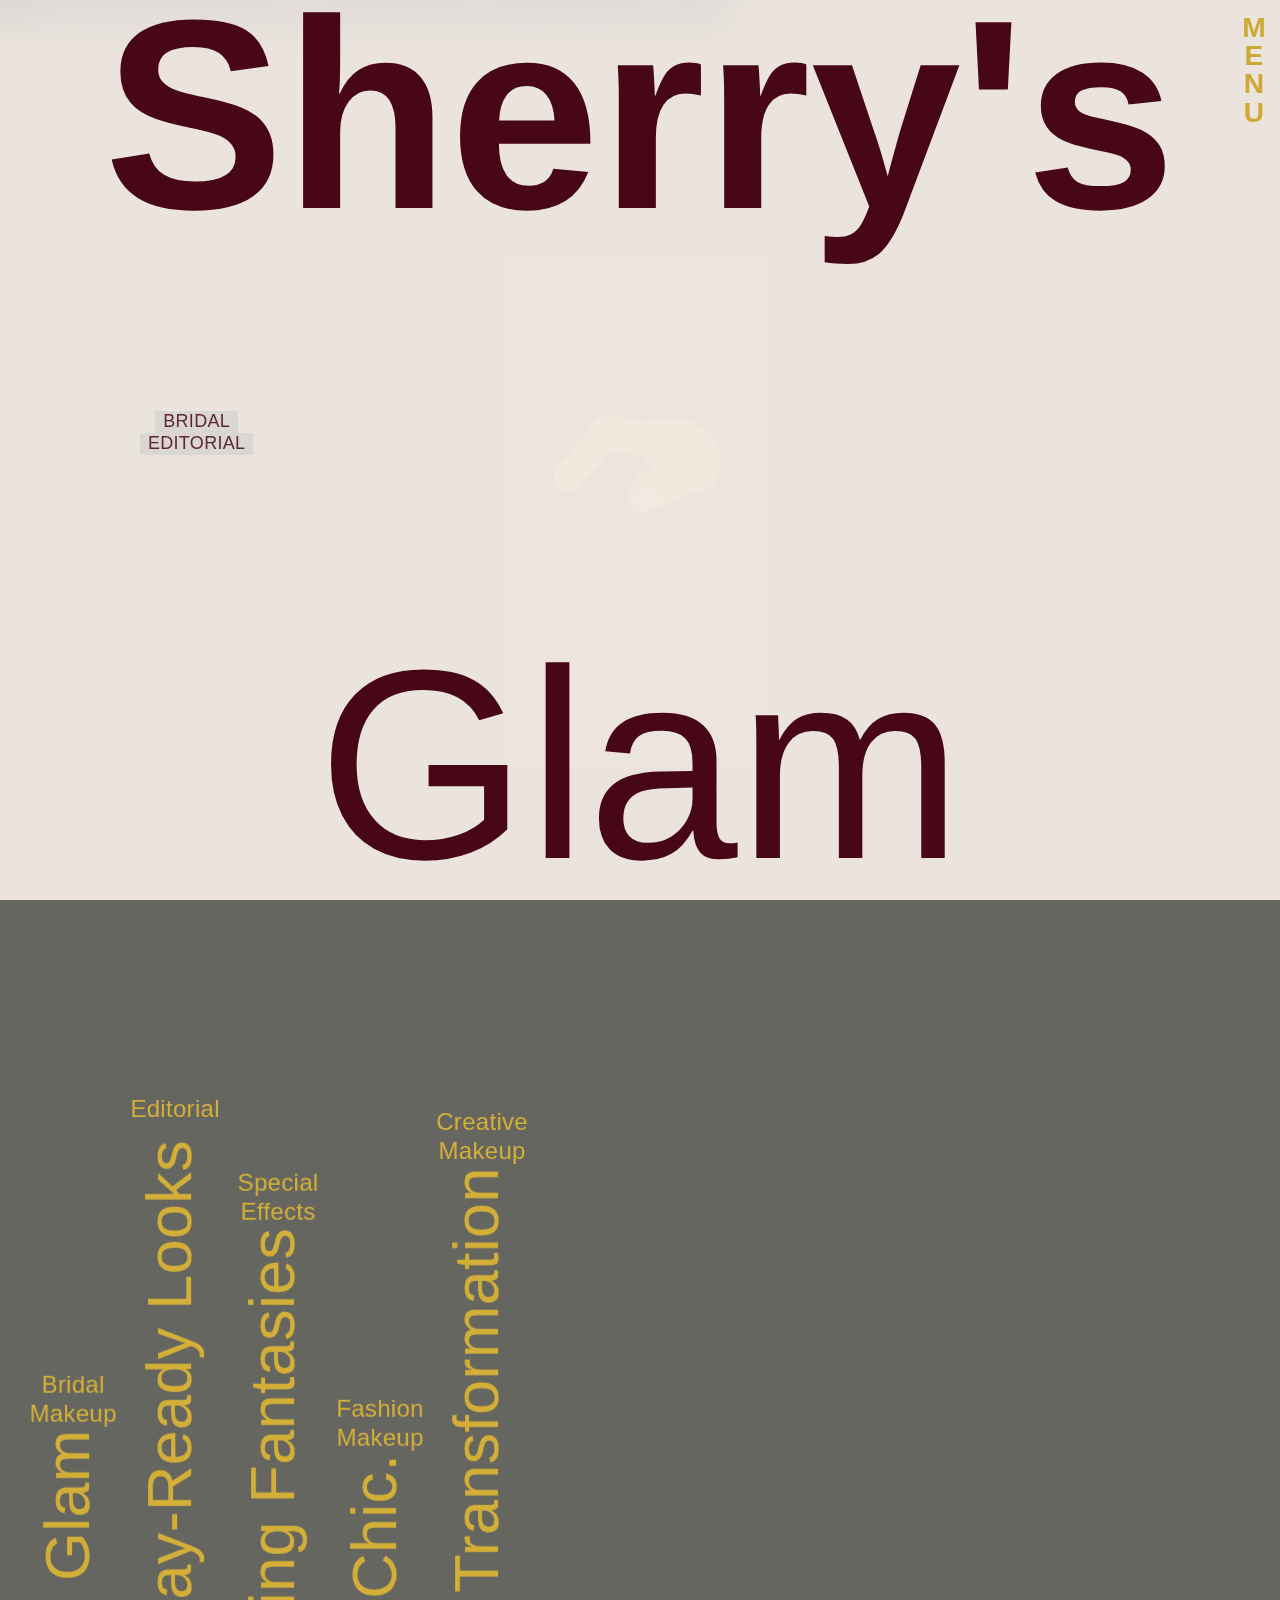
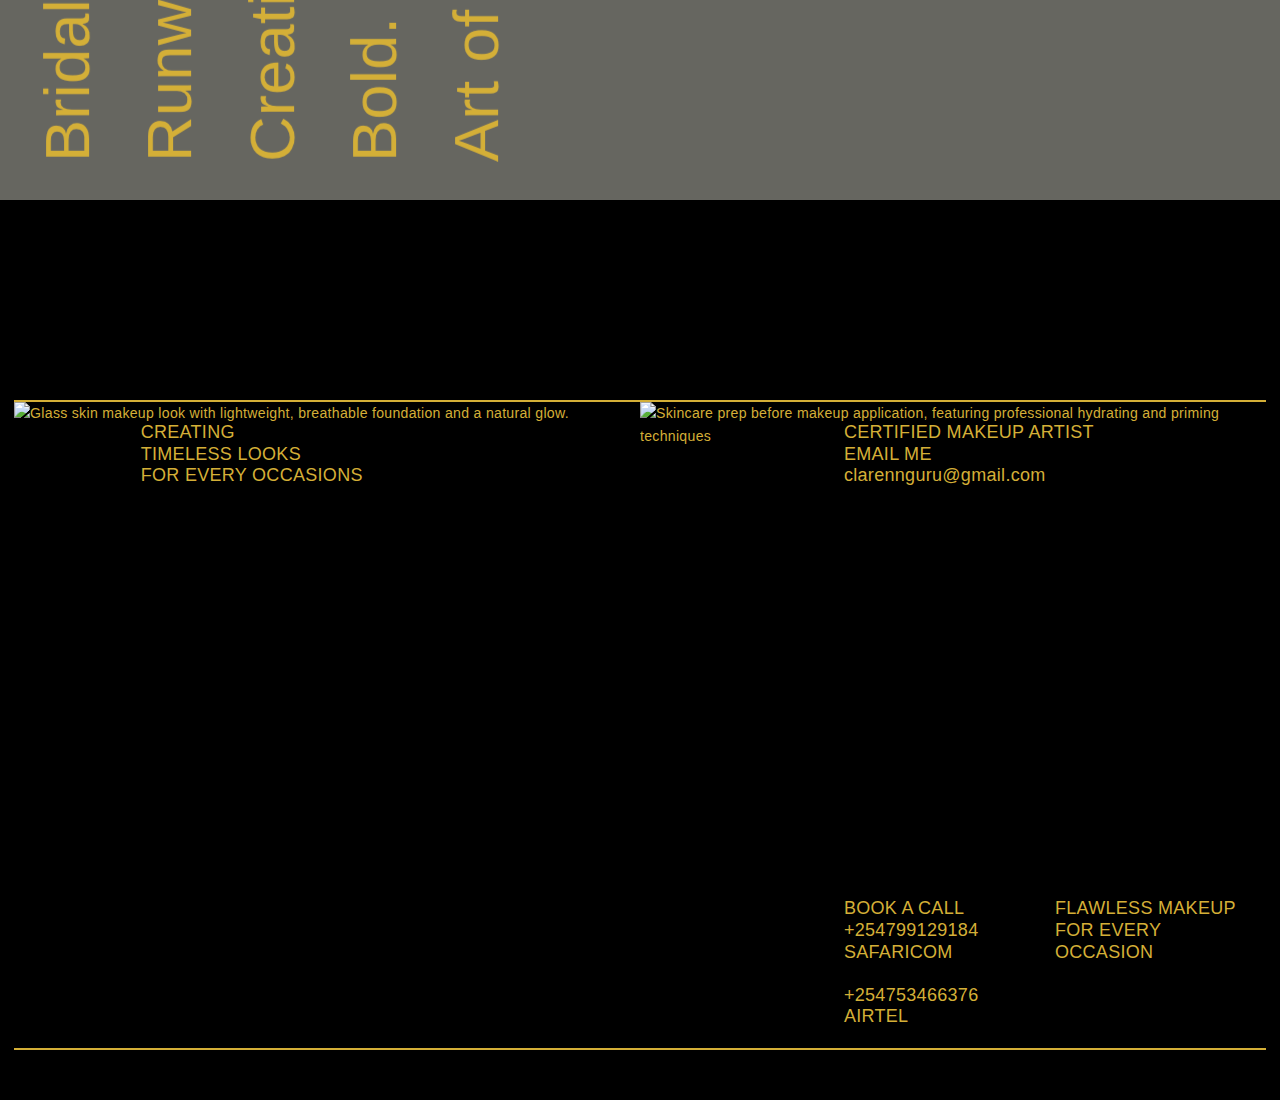
==== commit 66c8b4c7: "fix performance-inline preloader style" ====
--- a/index.html
+++ b/index.html
@@ -20,11 +20,10 @@
           ("ontouchstart" in o ||
             (o.DocumentTouch && c instanceof DocumentTouch)) &&
             (n.className += t + "touch");
-      })(window, document);</script><link href="https://res.cloudinary.com/dxnyslvh8/image/upload/v1742513761/logo-black_bnvkgi.png" rel="shortcut icon" type="image/x-icon"><link href="https://res.cloudinary.com/dxnyslvh8/image/upload/v1742513761/logo-black_bnvkgi.png" rel="apple-touch-icon"><script src="https://cdnjs.cloudflare.com/ajax/libs/jquery/3.6.0/jquery.min.js"></script><script src="https://code.jquery.com/jquery-3.4.1.min.js" integrity="sha256-CSXorXvZcTkaix6Yvo6HppcZGetbYMGWSFlBw8HfCJo=" crossorigin="anonymous" defer></script><script src="https//cdnjs.cloudflare.com/ajax/libs/jquery/2.1.3/jquery.min.js" defer></script><style>.drop-down_what-we-did{display:none}</style><style>input:-webkit-autofill,input:-webkit-autofill:active,input:-webkit-autofill:focus,input:-webkit-autofill:hover{-webkit-box-shadow:0 0 0 30px #f978f0 inset!important}</style><style>.loading-screen{display:flex}</style><style>input::-webkit-inner-spin-button,input::-webkit-outer-spin-button{-webkit-appearance:none;margin:0}</style></head><body class="body"><!-- PRELOADER --><div data-w-id="57fe3b75-40e3-1b68-9e71-e54d5ae71914" class="loading-screen"><div class="🤚"><div class="👉"></div><div class="👉"></div><div class="👉"></div><div class="👉"></div><div class="🌴"></div><div class="👍"></div></div></div><!-- END OF PRELOADER --><styles>.🤚{--skin-color:#d4af37;--tap-speed:0.6s;--tap-stagger:0.1s;position:relative;width:80px;height:60px;margin-left:80px}.🤚:before{content:"";display:block;width:180%;height:75%;position:absolute;top:70%;right:20%;background-color:#000;border-radius:40px 10px;filter:blur(10px);opacity:.3}.🌴{display:block;width:100%;height:100%;position:absolute;top:0;left:0;background-color:var(--skin-color);border-radius:10px 40px}.👍{position:absolute;width:120%;height:38px;background-color:var(--skin-color);bottom:-18%;right:1%;transform-origin:calc(100% - 20px) 20px;transform:rotate(-20deg);border-radius:30px 20px 20px 10px;border-bottom:2px solid rgba(0,0,0,.1);border-left:2px solid rgba(0,0,0,.1)}.
-          👍:after{width:20%;height:60%;content:"";background-color:rgba(255,255,255,.3);position:absolute;bottom:-8%;left:5px;border-radius:60% 10% 10% 30%;border-right:2px solid rgba(0,0,0,.05)}.👉{position:absolute;width:80%;height:35px;background-color:var(--skin-color);bottom:32%;right:64%;transform-origin:100% 20px;animation-duration:calc(var(--tap-speed) * 2);animation-timing-function:ease-in-out;animation-iteration-count:infinite;transform:rotate(10deg)}.👉:before{content:"";position:absolute;width:140%;height:30px;background-color:var(--skin-color);bottom:8%;right:65%;transform-origin:calc(100% - 20px) 20px;transform:rotate(-60deg);border-radius:20px}.👉:first-child{animation-delay:0;filter:brightness(70%);animation-name:tap-upper-1}.👉:nth-child(2){animation-delay:var(--tap-stagger);filter:brightness(80%);animation-name:tap-upper-2}.👉:nth-child(3){animation-delay:calc(var(--tap-stagger) * 2);filter:brightness(90%);animation-name:tap-upper-3}.👉:nth-child(4){animation-delay:calc(var(--tap-stagger) * 3);filter:brightness(100%);
+      })(window, document);</script><link href="https://res.cloudinary.com/dxnyslvh8/image/upload/v1742513761/logo-black_bnvkgi.png" rel="shortcut icon" type="image/x-icon"><link href="https://res.cloudinary.com/dxnyslvh8/image/upload/v1742513761/logo-black_bnvkgi.png" rel="apple-touch-icon"><script src="https://cdnjs.cloudflare.com/ajax/libs/jquery/3.6.0/jquery.min.js"></script><script src="https://code.jquery.com/jquery-3.4.1.min.js" integrity="sha256-CSXorXvZcTkaix6Yvo6HppcZGetbYMGWSFlBw8HfCJo=" crossorigin="anonymous" defer></script><script src="https//cdnjs.cloudflare.com/ajax/libs/jquery/2.1.3/jquery.min.js" defer></script><style>.drop-down_what-we-did{display:none}</style><style>input:-webkit-autofill,input:-webkit-autofill:active,input:-webkit-autofill:focus,input:-webkit-autofill:hover{-webkit-box-shadow:0 0 0 30px #f978f0 inset!important}</style><style>.loading-screen{display:flex}</style><style>input::-webkit-inner-spin-button,input::-webkit-outer-spin-button{-webkit-appearance:none;margin:0}</style></head><body class="body"><!-- PRELOADER --><div data-w-id="57fe3b75-40e3-1b68-9e71-e54d5ae71914" class="loading-screen"><div class="🤚"><div class="👉"></div><div class="👉"></div><div class="👉"></div><div class="👉"></div><div class="🌴"></div><div class="👍"></div></div></div><!-- END OF PRELOADER --><style>.🤚{--skin-color:#d4af37;--tap-speed:0.6s;--tap-stagger:0.1s;position:relative;width:80px;height:60px;margin-left:80px}.🤚:before{content:"";display:block;width:180%;height:75%;position:absolute;top:70%;right:20%;background-color:#000;border-radius:40px 10px;filter:blur(10px);opacity:.3}.🌴{display:block;width:100%;height:100%;position:absolute;top:0;left:0;background-color:var(--skin-color);border-radius:10px 40px}.👍{position:absolute;width:120%;height:38px;background-color:var(--skin-color);bottom:-18%;right:1%;transform-origin:calc(100% - 20px) 20px;transform:rotate(-20deg);border-radius:30px 20px 20px 10px;border-bottom:2px solid rgba(0,0,0,.1);border-left:2px solid rgba(0,0,0,.1)}.👍:after{width:20%;height:60%;content:"";background-color:rgba(255,255,255,.3);position:absolute;bottom:-8%;left:5px;border-radius:60% 10% 10% 30%;border-right:2px solid rgba(0,0,0,.05)}.👉{position:absolute;width:80%;height:35px;background-color:var(--skin-color);bottom:32%;right:64%;transform-origin:100% 20px;animation-duration:calc(var(--tap-speed) * 2);animation-timing-function:ease-in-out;animation-iteration-count:infinite;transform:rotate(10deg)}.👉:before{content:"";position:absolute;width:140%;height:30px;background-color:var(--skin-color);bottom:8%;right:65%;transform-origin:calc(100% - 20px) 20px;transform:rotate(-60deg);border-radius:20px}.👉:first-child{animation-delay:0;filter:brightness(70%);animation-name:tap-upper-1}.👉:nth-child(2){animation-delay:var(--tap-stagger);filter:brightness(80%);animation-name:tap-upper-2}.👉:nth-child(3){animation-delay:calc(var(--tap-stagger) * 2);filter:brightness(90%);animation-name:tap-upper-3}.👉:nth-child(4){animation-delay:calc(var(--tap-stagger) * 3);filter:brightness(100%);
               animation-name:tap-upper-4}
               @keyframes tap-upper-1{0%,100%,50%{transform:rotate(10deg) scale(.4)}40%{transform:rotate(50deg) scale(.4)}}
               @keyframes tap-upper-2{0%,100%,50%{transform:rotate(10deg) scale(.6)}40%{transform:rotate(50deg) scale(.6)}}
               @keyframes tap-upper-3{0%,100%,50%{transform:rotate(10deg) scale(.8)}40%{transform:rotate(50deg) scale(.8)}}
               @keyframes tap-upper-4{0%,100%,50%{transform:rotate(10deg) scale(1)}40%{transform:rotate(50deg) scale(1)}}
-          </styles><div class="global"><div class="html w-embed"><style>.w-lightbox-strip{visibility:hidden!important}.w-lightbox-group,.w-lightbox-group .w-lightbox-view,.w-lightbox-group .w-lightbox-view:before{height:98vh!important;margin-top:0}@media only screen and (max-width:992px){.size2-heading{overflow-wrap:break-word}}@media only screen and (min-width:992px){.heading-wrap{pointer-events:none}}@media only screen and (min-width:992px) and (max-width:1440px){.paragraph{font-size:14.4px}}@media only screen and (min-width:1920px){body{font-size:19.2px}}</styles><style>a{color:inherit}a:link{color:inherit}.brand{color:currentColor}body{-webkit-font-smoothing:antialiased;-moz-font-smoothing:antialiased;-o-font-smoothing:antialiased}body:hover .cursor-wrap{opacity:1;display:flex}.client-name{transform-origin:bottom right}.img-back-to-work{pointer-events:none}.cursor-wrap{pointer-events:none}.video-variant-wrap{pointer-events:none}.large-video-heading{pointer-events:none}.video-thumbnail-home{pointer-events:none}.video-heading{pointer-events:none}.video-embed{pointer-events:none}.talent-vimeo-video{pointer-events:none}.hero-trigger{pointer-events:none}.glass-button{-webkit-backdrop-filter:blur(20px);backdrop-filter:blur(20px)}.text-white{color:#fff}.navbar{pointer-events:none!important}.brand,.featured-project,.nav-menu,.nav-top-right-menu,.perspective-text{pointer-events:auto}.marquee-text-large{-webkit-text-stroke-width:2px;-webkit-text-stroke-color:#000}.project-text-wrap{transform-origin:center left}.project-client-title{transform-origin:center center}.vimeo-wrapper-bg{position:absolute;top:0;left:0;width:100%;height:100%;z-index:-1;padding-bottom:56.25%;pointer-events:none}.vimeo-wrapper-bg embed,.vimeo-wrapper-bg iframe .vimeo-wrapper-bg object{position:absolute;top:0;left:0;width:100%;height:100%}</style></div><div class="trigger__hide-nav-on-scroll"></div><div class="ui"><div class="nav-wrapper"><div class="navbar"><a href="index.html" id="w-node-_7e4f9b46-0486-fa34-8602-da69b5f6fa4e-3c298874" aria-current="page" class="brand w-nav-brand w--current"><div class="logo-wrap"><div data-w-id="7e4f9b46-0486-fa34-8602-da69b5f6fa4f" class="w-embed"><img src="https://res.cloudinary.com/dxnyslvh8/image/upload/v1740144042/sherry_logo_black_brirzv.png" loading="lazy" srcset="https://res.cloudinary.com/dxnyslvh8/image/upload/v1740144042/sherry_logo_black_brirzv.png 500w, https://res.cloudinary.com/dxnyslvh8/image/upload/v1740144042/sherry_logo_black_brirzv.png 800w, https://res.cloudinary.com/dxnyslvh8/image/upload/v1740144042/sherry_logo_black_brirzv.png 1600w, https://res.cloudinary.com/dxnyslvh8/image/upload/v1740144042/sherry_logo_black_brirzv.png 1920w" sizes="(max-width: 991px) 100vw, 8vw" alt="Flawless bridal makeup look with dewy skin and soft pink lips by Sherry, professional makeup artist in Nairobi" class="img img-swap swap-1"></div></div></a><div id="w-node-_3a18e4e8-6bb6-02ac-e61c-ae2ba4afc0ae-3c298874" class="perspective-text"><p class="text-size size8">Flawless Makeup<br>for Every Moment</p></div><div id="w-node-c337a872-b1f9-20d3-fcb7-fedfcc96f128-3c298874"><p class="text-size size8-body-large"><br></p></div><div id="w-node-_183ae224-ec59-e3a4-0eb3-f15ee8b5d58b-3c298874" class="featured-project"><div class="defender-logo w-embed"></div></div><div id="w-node-_1ace63fc-675c-5862-ad05-90616d7c2852-3c298874" class="nav-top-right-menu"><a data-w-id="133e1d27-8c74-4951-f68d-291920ef4d17" href="#" class="nav-menu-button close">X</a><a data-w-id="6d81ada3-14ea-1fd5-68f6-97be24444f55" href="#" class="nav-menu-button open">M<br>E<br>N<br>U</a></div><div class="nav-menu"><div class="nav-menu-wrap"><div class="nav-link-wrap"><!-- Home menu link --><div id="w-node-a8ea69b8-1c1e-45cf-de2e-22f4711d266e-3c298874" class="nav-menu-item-wrap nav-menu-item-wrap__home"><a data-w-id="0bf6311a-f661-6884-b3b9-dfbf6cbad41a" href="index.html" class="nav-link">Home</a><div class="nav-link-icon w-embed"><svg width="auto" height="auto" viewBox="0 0 183 218" fill="none" xmlns="http://www.w3.org/2000/svg"><path d="M130.86 12.22H51.64L12 108.85L51.64 205.6H130.86L170.47 108.85L130.86 12.22ZM117.61 164C106.61 181.13 76.39 180.9 65.79 163.61L51.79 140.85C39.43 120.68 39.43 96.95 51.79 76.78L65.8 54.11C76.4 36.83 106.61 36.61 117.6 53.72L131.44 75.25C144.96 96.25 144.97 121.41 131.44 142.47L117.61 164Z" fill="currentColor"/><path d="M91.25 140.1C108.476 140.1 122.44 126.136 122.44 108.91C122.44 91.6842 108.476 77.72 91.25 77.72C74.0242 77.72 60.06 91.6842 60.06 108.91C60.06 126.136 74.0242 140.1 91.25 140.1Z" fill="currentColor"/></svg></div></div><!--About me menu link  --><div id="w-node-_3742673b-8ad3-efc1-d4af-8f2e422a424f-3c298874" class="nav-menu-item-wrap"><a data-w-id="ee9988af-4ade-4846-492c-927720f47f2a" href="info.html" aria-current="page" class="nav-link w--current">About me</a><div class="nav-link-icon w-embed"><svg width="auto" height="auto" viewBox="0 0 183 218" fill="none" xmlns="http://www.w3.org/2000/svg"><path d="M130.86 12.22H51.64L12 108.85L51.64 205.6H130.86L170.47 108.85L130.86 12.22ZM117.61 164C106.61 181.13 76.39 180.9 65.79 163.61L51.79 140.85C39.43 120.68 39.43 96.95 51.79 76.78L65.8 54.11C76.4 36.83 106.61 36.61 117.6 53.72L131.44 75.25C144.96 96.25 144.97 121.41 131.44 142.47L117.61 164Z" fill="currentColor"/><path d="M91.25 140.1C108.476 140.1 122.44 126.136 122.44 108.91C122.44 91.6842 108.476 77.72 91.25 77.72C74.0242 77.72 60.06 91.6842 60.06 108.91C60.06 126.136 74.0242 140.1 91.25 140.1Z" fill="currentColor"/></svg></div></div><div id="w-node-_4620947e-1aa2-ce28-587b-bb835ac77366-3c298874" class="divider blue divider__nav"></div><a id="w-node-_2148c229-5f33-ee4d-fc14-7a40d84ea1fe-3c298874" href="#" class="text-size _1-5em margin-right more-margin normal nav-social">INSTAGRAM</a> <a id="w-node-_97d3167f-00f6-1516-b495-2ceb6c78355a-3c298874" href="#" class="text-size _1-5em normmal email">clarennguru@gmail.com</a></div></div></div></div></div></div><div id="cursorWrap" data-w-id="670f62f6-ec73-a3d8-2039-18d5d57176f4" class="cursor-wrap"><div data-w-id="5ab87e4e-432f-6d56-4334-f0a28ce6809a" data-is-ix2-target="1" class="cursor-dot" data-animation-type="lottie" data-src="https://cdn.prod.website-files.com/644ef59c0a95f579dd343017/644ef59c0a95f504673430d0_custom-cursor.json" data-loop="0" data-direction="1" data-autoplay="0" data-renderer="svg" data-default-duration="0.5" data-duration="0" data-ix2-initial-state="1"></div></div></div><div id="fullpage" class="fullpage"><section data-anchor="hero" class="section hero-section fp-noscroll"><div class="light-bg-overlay" style="position:absolute;left:0;top:0;right:0;bottom:0;z-index:0;background-color:rgba(233,221,219,.6);-webkit-backdrop-filter:blur(20px);backdrop-filter:blur(20px)"></div><img src="https://res.cloudinary.com/dxnyslvh8/image/upload/v1742941227/light_bg_mjwcen.jpg" loading="lazy" srcset="https://res.cloudinary.com/dxnyslvh8/image/upload/c_pad,w_500/v1742941227/light_bg_mjwcen.jpg 500w, https://res.cloudinary.com/dxnyslvh8/image/upload/c_pad,w_500/v1742941227/light_bg_mjwcen.jpg 800w, https://res.cloudinary.com/dxnyslvh8/image/upload/v1742941227/light_bg_mjwcen.jpg 1600w, https://res.cloudinary.com/dxnyslvh8/image/upload/v1742941227/light_bg_mjwcen.jpg 1920w" sizes="100vw" class="light_bg" alt="Flawless bridal makeup look with dewy skin and soft pink lips by Sherry, professional makeup artist in Nairobi" style="position:fixed;width:100vw;z-index:-1"><div data-w-id="cf74084c-b6e0-9de5-5354-6ed371b8a50d" class="nav-color blue nav-color__home"><div class="bg-color bg-color__home"><div class="home-hero home-hero__content-wrap"><div class="home-hero__wrap home-hero__wrap__home"><h1 data-w-id="cf74084c-b6e0-9de5-5354-6ed371b8a511" class="home-hero-heading intro-stagger">Sherry's</h1><div class="home-hero__info-wrap"><div id="w-node-_7c04b369-4061-ed87-a9af-870a271ed56e-71b8a50c" class="div-block-11"><p id="w-node-cf74084c-b6e0-9de5-5354-6ed371b8a514-71b8a50c" class="text-size size8 intro-stagger intro-1">BRIDAL<br></p><p class="text-size size8 intro-stagger intro-1">EDITORIAL<br></p></div><div id="w-node-f63e417d-117d-87f2-9329-8317bdae83de-71b8a50c" class="div-block-11"><p class="text-size size8 intro-stagger intro-2">CERTIFIED MAKEUP ARTIST<a href="#"></a></p><p class="text-size size8 intro-stagger intro-2">From Natural to Glam</p></div><div id="w-node-f5ae1004-2722-51a0-e0d9-aa74774c4b54-71b8a50c" class="div-block-11"><p id="w-node-cf74084c-b6e0-9de5-5354-6ed371b8a51f-71b8a50c" class="text-size size8 intro-stagger intro-3">SPECIAL EFFECTS<br></p><p class="text-size size8 intro-stagger intro-3">SPECIALIST</p></div></div><h1 class="home-hero-heading bottom"><span data-w-id="cf74084c-b6e0-9de5-5354-6ed371b8a525" class="odd intro-stagger">Glam</span></h1></div><div class="bg-img-marquee home-marquee"><div data-w-id="cf74084c-b6e0-9de5-5354-6ed371b8a528" class="bg-float"><div data-w-id="cf74084c-b6e0-9de5-5354-6ed371b8a529" class="background-images above"><div id="w-node-cf74084c-b6e0-9de5-5354-6ed371b8a52a-71b8a50c" class="image-container image-container__swap mobile-video"><div class="interaction-wrap"><div data-w-id="ff0ee949-8b7f-a482-1f62-3d2e8bccd24e" class="video-trigger video-block-16-9"><div class="video-js-embed muted-video w-embed"><img src="https://res.cloudinary.com/dxnyslvh8/image/upload/c_pad,b_gen_fill,ar_16:9/v1739967912/sherry6_wa4xfe.jpg" alt="Flawless bridal makeup look with dewy skin and soft pink lips by Sherry, professional makeup artist in Nairobi" class="img-red"></div></div><div class="bot-panel"></div><div class="top-panel"></div><div class="left-side-panel"></div><div class="right-side-panel backpanel"></div></div></div><div id="w-node-_2893cdf7-42b6-003b-e5be-aea7ec46b21a-71b8a50c" class="image-container image-container__swap container-2"></div><div id="w-node-_74065ddc-6cf1-c0a3-f28e-d822caeb5f33-71b8a50c" class="image-container image-container__swap container-1"><div class="interaction-wrap"><img src="https://res.cloudinary.com/dxnyslvh8/image/upload/c_fill,w_500,h_550,g_auto/v1739967912/sherry6_wa4xfe.jpg" loading="lazy" sizes="(max-width: 991px) 100vw, 8vw" srcset="https://res.cloudinary.com/dxnyslvh8/image/upload/c_fill,w_500,h_550,g_auto/v1739967912/sherry6_wa4xfe.jpg 500w, https://res.cloudinary.com/dxnyslvh8/image/upload/c_fill,w_500,h_550,g_auto/v1739967912/sherry6_wa4xfe.jpg 800w, https://res.cloudinary.com/dxnyslvh8/image/upload/c_fill,w_500,h_550,g_auto/v1739967912/sherry6_wa4xfe.jpg 1080w, https://res.cloudinary.com/dxnyslvh8/image/upload/c_fill,w_500,h_550,g_auto/v1739967912/sherry6_wa4xfe.jpg 1920w" alt="Flawless bridal makeup look with dewy skin and soft pink lips by Sherry, professional makeup artist in Nairobi" class="img img-swap swap-2"><img src="https://res.cloudinary.com/dxnyslvh8/image/upload/c_fill,w_500,h_550,g_auto/v1739967912/sherry6_wa4xfe.jpg" loading="lazy" sizes="(max-width: 991px) 100vw, 8vw" srcset="https://res.cloudinary.com/dxnyslvh8/image/upload/c_fill,w_500,h_550,g_auto/v1739967912/sherry6_wa4xfe.jpg 500w, https://res.cloudinary.com/dxnyslvh8/image/upload/c_fill,w_500,h_550,g_auto/v1739967912/sherry6_wa4xfe.jpg 800w, https://res.cloudinary.com/dxnyslvh8/image/upload/c_fill,w_500,h_550,g_auto/v1739967912/sherry6_wa4xfe.jpg 1080w, https://res.cloudinary.com/dxnyslvh8/image/upload/c_fill,w_500,h_550,g_auto/v1739967912/sherry6_wa4xfe.jpg 1440w" alt="Flawless bridal makeup look with dewy skin and soft pink lips by Sherry, professional makeup artist in Nairobi" class="img img-swap swap-1"><div class="top-panel"></div><div class="left-side-panel"></div><div class="right-side-panel"></div><div class="bot-panel"></div></div></div><div id="w-node-cf74084c-b6e0-9de5-5354-6ed371b8a52c-71b8a50c" class="image-container image-container__swap container-3"><div class="interaction-wrap"><img src="https://res.cloudinary.com/dxnyslvh8/image/upload/c_fill,w_500,h_420,g_auto/v1739967913/sherry5_xn38xn.jpg" loading="lazy" sizes="(max-width: 991px) 100vw, (max-width: 1919px) 7vw, 8vw" srcset="https://res.cloudinary.com/dxnyslvh8/image/upload/c_fill,w_500,h_420,g_auto/v1739967913/sherry5_xn38xn.jpg 500w, https://res.cloudinary.com/dxnyslvh8/image/upload/c_fill,w_500,h_420,g_auto/v1739967913/sherry5_xn38xn.jpg 800w, https://res.cloudinary.com/dxnyslvh8/image/upload/c_fill,w_500,h_420,g_auto/v1739967913/sherry5_xn38xn.jpg 1080w, https://res.cloudinary.com/dxnyslvh8/image/upload/c_fill,w_500,h_420,g_auto/v1739967913/sherry5_xn38xn.jpg 1600w, https://res.cloudinary.com/dxnyslvh8/image/upload/c_fill,w_500,h_420,g_auto/v1739967913/sherry5_xn38xn.jpg 2000w, https://res.cloudinary.com/dxnyslvh8/image/upload/c_fill,w_500,h_420,g_auto/v1739967913/sherry5_xn38xn.jpg 2048w" alt="Smokey eye and bold red lip makeup created by Sherry, expert in glam and editorial beauty." class="img img-swap swap-1"><img src="https://res.cloudinary.com/dxnyslvh8/image/upload/c_fill,w_500,h_332,g_auto/v1739967912/sherry4_symtfv.jpg" loading="lazy" sizes="(max-width: 991px) 100vw, (max-width: 1919px) 7vw, 8vw" srcset="https://res.cloudinary.com/dxnyslvh8/image/upload/c_fill,w_500,h_332,g_auto/v1739967912/sherry4_symtfv.jpg 500w, https://res.cloudinary.com/dxnyslvh8/image/upload/c_fill,w_500,h_332,g_auto/v1739967912/sherry4_symtfv.jpg 800w, https://res.cloudinary.com/dxnyslvh8/image/upload/c_fill,w_500,h_332,g_auto/v1739967912/sherry4_symtfv.jpg 1080w, https://res.cloudinary.com/dxnyslvh8/image/upload/c_fill,w_500,h_332,g_auto/v1739967912/sherry4_symtfv.jpg 1600w, https://res.cloudinary.com/dxnyslvh8/image/upload/c_fill,w_500,h_332,g_auto/v1739967912/sherry4_symtfv.jpg 1920w" alt="Smokey eye and bold red lip makeup created by Sherry, expert in glam and editorial beauty." class="img img-swap swap-2"><div class="top-panel"></div><div class="left-side-panel"></div><div class="right-side-panel"></div><div class="bot-panel"></div></div></div><div id="w-node-cf74084c-b6e0-9de5-5354-6ed371b8a52e-71b8a50c" class="image-container image-container__swap container-4"><div class="interaction-wrap"><img src="https://res.cloudinary.com/dxnyslvh8/image/upload/c_fill,w_500,h_332,g_auto/v1739967912/sherry4_symtfv.jpg" loading="lazy" sizes="(max-width: 991px) 100vw, (max-width: 1919px) 8vw, 9vw" srcset="https://res.cloudinary.com/dxnyslvh8/image/upload/c_fill,w_500,h_332,g_auto/v1739967912/sherry4_symtfv.jpg 500w, https://res.cloudinary.com/dxnyslvh8/image/upload/c_fill,w_500,h_332,g_auto/v1739967912/sherry4_symtfv.jpg 800w, https://res.cloudinary.com/dxnyslvh8/image/upload/c_fill,w_500,h_332,g_auto/v1739967912/sherry4_symtfv.jpg 1600w, https://res.cloudinary.com/dxnyslvh8/image/upload/c_fill,w_500,h_332,g_auto/v1739967912/sherry4_symtfv.jpg 1920w" alt="Smokey eye and bold red lip makeup created by Sherry, expert in glam and editorial beauty." class="img img-swap swap-1"><div class="top-panel"></div><div class="left-side-panel"></div><div class="right-side-panel"></div><div class="bot-panel"></div></div></div><div id="w-node-cf74084c-b6e0-9de5-5354-6ed371b8a530-71b8a50c" class="image-container image-container__swap container-5"><div class="interaction-wrap"><img src="https://res.cloudinary.com/dxnyslvh8/image/upload/c_pad,b_gen_fill,ar_16:9/v1739967912/sherry6_wa4xfe.jpg" loading="lazy" srcset="https://res.cloudinary.com/dxnyslvh8/image/upload/c_pad,b_gen_fill,ar_16:9/v1739967912/sherry6_wa4xfe.jpg 500w, https://res.cloudinary.com/dxnyslvh8/image/upload/c_pad,b_gen_fill,ar_16:9/v1739967912/sherry6_wa4xfe.jpg 800w, https://res.cloudinary.com/dxnyslvh8/image/upload/c_pad,b_gen_fill,ar_16:9/v1739967912/sherry6_wa4xfe.jpg 1600w, https://res.cloudinary.com/dxnyslvh8/image/upload/c_pad,b_gen_fill,ar_16:9/v1739967912/sherry6_wa4xfe.jpg 1920w" sizes="(max-width: 991px) 100vw, 3vw" alt="Smokey eye and bold red lip makeup created by Sherry, expert in glam and editorial beauty." class="img img-swap swap-2"> <img src="https://res.cloudinary.com/dxnyslvh8/image/upload/v1741178609/sherry_SFX_bsjffx.jpg" loading="lazy" srcset="https://res.cloudinary.com/dxnyslvh8/image/upload/v1741178609/sherry_SFX_bsjffx.jpg 500w, https://res.cloudinary.com/dxnyslvh8/image/upload/v1741178609/sherry_SFX_bsjffx.jpg 1080w, https://res.cloudinary.com/dxnyslvh8/image/upload/v1741178609/sherry_SFX_bsjffx.jpg 1400w" sizes="(max-width: 991px) 100vw, 3vw" alt="Flawless bridal makeup look with dewy skin and soft pink lips by Sherry, professional makeup artist in Nairobi" class="img img-swap swap-1"><div class="top-panel"></div><div class="left-side-panel"></div><div class="right-side-panel"></div><div class="bot-panel"></div></div></div><div id="w-node-cf74084c-b6e0-9de5-5354-6ed371b8a532-71b8a50c" class="image-container image-container__swap container-6"><div class="interaction-wrap"><img src="https://res.cloudinary.com/dxnyslvh8/image/upload/c_fill,w_444,h_450/v1740053407/sherry10_croodb.jpg" loading="lazy" sizes="(max-width: 991px) 100vw, 6vw" srcset="https://res.cloudinary.com/dxnyslvh8/image/upload/c_fill,w_444,h_450/v1740053407/sherry10_croodb.jpg 500w, https://res.cloudinary.com/dxnyslvh8/image/upload/c_fill,w_444,h_450/v1740053407/sherry10_croodb.jpg 800w, https://res.cloudinary.com/dxnyslvh8/image/upload/c_fill,w_444,h_450/v1740053407/sherry10_croodb.jpg 1600w, https://res.cloudinary.com/dxnyslvh8/image/upload/c_fill,w_444,h_450/v1740053407/sherry10_croodb.jpg 1920w" alt="Smokey eye and bold red lip makeup created by Sherry, expert in glam and editorial beauty." class="img img-swap swap-2"><img src="https://res.cloudinary.com/dxnyslvh8/image/upload/c_fill,w_444,h_450/v1740053407/sherry10_croodb.jpg" loading="lazy" sizes="(max-width: 991px) 100vw, 6vw" srcset="https://res.cloudinary.com/dxnyslvh8/image/upload/c_fill,w_444,h_450/v1740053407/sherry10_croodb.jpg 500w, https://res.cloudinary.com/dxnyslvh8/image/upload/c_fill,w_900,h_950/v1740053407/sherry10_croodb.jpg 1080w, https://res.cloudinary.com/dxnyslvh8/image/upload/c_fill,w_900,h_950/v1740053407/sherry10_croodb.jpg 1440w" alt="Smokey eye and bold red lip makeup created by Sherry, expert in glam and editorial beauty." class="img img-swap swap-1"><div class="left-side-panel"></div><div class="top-panel"></div><div class="right-side-panel"></div><div class="bot-panel"></div></div></div><div id="w-node-e3694f0e-59f3-d4ce-60ca-3125cda19b06-71b8a50c" class="image-container image-container__swap container-7"><div class="interaction-wrap"><div class="left-side-panel"></div><div class="top-panel"></div><div class="right-side-panel"></div><div class="bot-panel"></div><img src="https://res.cloudinary.com/dxnyslvh8/image/upload/c_pad,b_gen_fill,w_500,h_390/v1739967914/sherry1_btwdmy.jpg" loading="lazy" sizes="(max-width: 991px) 100vw, 9vw" srcset="https://res.cloudinary.com/dxnyslvh8/image/upload/c_pad,w_500,h_290/v1739967913/sherry1_qpgywl.jpg 500w, https://res.cloudinary.com/dxnyslvh8/image/upload/c_pad,b_gen_fill,w_700,h_490/v1739967914/sherry1_btwdmy.jpg 800w, https://res.cloudinary.com/dxnyslvh8/image/upload/c_pad,b_gen_fill,w_700,h_690/v1739967914/sherry1_btwdmy.jpg 1600w, https://res.cloudinary.com/dxnyslvh8/image/upload/c_pad,b_gen_fill,w_800,h_690/v1739967914/sherry1_btwdmy.jpg 1920w" alt="Smokey eye and bold red lip makeup created by Sherry, expert in glam and editorial beauty." class="img img-swap backface"><img src="../cdn.prod.website-files.com/644ef59c0a95f579dd343017/644ef59c0a95f57740343621_Sister%20Hearts%20Stills%20Press%2013.jpg" loading="lazy" sizes="(max-width: 991px) 100vw, 9vw" srcset="https://res.cloudinary.com/dxnyslvh8/image/upload/c_pad,b_gen_fill,w_400,h_250/v1739967913/sherry1_qpgywl.jpg 500w, https://res.cloudinary.com/dxnyslvh8/image/upload/c_pad,b_gen_fill,w_600,h_350/v1739967913/sherry1_qpgywl.jpg 800w, https://res.cloudinary.com/dxnyslvh8/image/upload/c_pad,b_gen_fill,w_1000,h_650/v1739967913/sherry1_qpgywl.jpg 1600w, https://res.cloudinary.com/dxnyslvh8/image/upload/c_pad,b_gen_fill,w_1200,h_750/v1739967913/sherry1_qpgywl.jpg 1920w" alt="Smokey eye and bold red lip makeup created by Sherry, expert in glam and editorial beauty." class="img img-swap swap-1"></div></div><div id="w-node-a1e9188d-cbfb-c1e1-fb5a-0a1d10dd7f7f-71b8a50c" class="image-container image-container__swap container-8"><div class="interaction-wrap"><img src="../cdn.prod.website-files.com/644ef59c0a95f579dd343017/644ef59c0a95f512cf343741_DSC07925_resize.jpg" loading="lazy" sizes="(max-width: 991px) 100vw, 9vw" data-w-id="a1e9188d-cbfb-c1e1-fb5a-0a1d10dd7f80" alt="Fresh, natural no-makeup look with radiant, dewy skin and minimal foundation by skincare-focused makeup artist Sherry" srcset="https://res.cloudinary.com/dxnyslvh8/image/upload/c_fill,w_500,h_335,g_auto/v1739967915/sherry7_uz5rfq.jpg 500w, https://res.cloudinary.com/dxnyslvh8/image/upload/c_fill,w_500,h_335,g_auto/v1739967915/sherry7_uz5rfq.jpg 800w" class="img img-swap swap-1"><img src="https://res.cloudinary.com/dxnyslvh8/image/upload/c_fill,w_500,h_420,g_auto/v1739967913/sherry4_ggfjg5.jpg" loading="lazy" srcset="https://res.cloudinary.com/dxnyslvh8/image/upload/c_fill,w_500,h_420,g_auto/v1739967913/sherry4_ggfjg5.jpg 500w, https://res.cloudinary.com/dxnyslvh8/image/upload/c_fill,w_500,h_420,g_auto/v1739967913/sherry4_ggfjg5.jpg 800w, https://res.cloudinary.com/dxnyslvh8/image/upload/c_fill,w_500,h_420,g_auto/v1739967913/sherry4_ggfjg5.jpg 1600w, https://res.cloudinary.com/dxnyslvh8/image/upload/c_fill,w_500,h_420,g_auto/v1739967913/sherry4_ggfjg5.jpg 1920w" sizes="(max-width: 991px) 100vw, 9vw" alt="Fresh, natural no-makeup look with radiant, dewy skin and minimal foundation by skincare-focused makeup artist Sherry" class="img img-swap swap-2"><div class="top-panel"></div><div class="left-side-panel"></div><div class="right-side-panel"></div><div class="bot-panel"></div></div></div><div id="w-node-_8a5dec3f-d78d-5aea-2255-431a323000fd-71b8a50c" class="image-container image-container__swap container-9"><div class="interaction-wrap"><img src="https://res.cloudinary.com/dxnyslvh8/image/upload/c_fill,w_700,h_620,g_auto/v1739967911/sherry3_jgzhuq.jpg" loading="lazy" srcset="https://res.cloudinary.com/dxnyslvh8/image/upload/c_fill,w_700,h_620,g_auto/v1739967911/sherry3_jgzhuq.jpg 500w, https://res.cloudinary.com/dxnyslvh8/image/upload/c_fill,w_700,h_620,g_auto/v1739967911/sherry3_jgzhuq.jpg 800w, https://res.cloudinary.com/dxnyslvh8/image/upload/c_fill,w_900,h_690,g_auto/v1739967911/sherry3_jgzhuq.jpg 1600w, https://res.cloudinary.com/dxnyslvh8/image/upload/c_fill,w_1000,h_720,g_auto/v1739967911/sherry3_jgzhuq.jpg 1920w" sizes="(max-width: 991px) 100vw, 4vw" alt="Fresh, natural no-makeup look with radiant, dewy skin and minimal foundation by skincare-focused makeup artist Sherry" class="img img-swap swap-1"><img src="https://res.cloudinary.com/dxnyslvh8/image/upload/c_fill,w_244,h_250/v1739967916/sherry8_w1suud.jpg" loading="lazy" srcset="https://res.cloudinary.com/dxnyslvh8/image/upload/c_fill,w_244,h_250/v1739967916/sherry8_w1suud.jpg 500w, https://res.cloudinary.com/dxnyslvh8/image/upload/c_fill,w_244,h_250/v1739967916/sherry8_w1suud.jpg 800w" sizes="(max-width: 991px) 100vw, 4vw" alt="Fresh, natural no-makeup look with radiant, dewy skin and minimal foundation by skincare-focused makeup artist Sherry" class="img img-swap swap-2"><div class="top-panel"></div><div class="left-side-panel"></div><div class="right-side-panel"></div><div class="bot-panel"></div></div></div><div id="w-node-a9dae5c9-e80b-073a-3771-c1ee2ca67867-71b8a50c" class="image-container image-container__swap container-10"><div class="interaction-wrap"><img src="https://res.cloudinary.com/dxnyslvh8/image/upload/c_pad,b_gen_fill,w_500,h_330/v1740053407/sherry9_vpkf5a.jpg" loading="lazy" srcset="https://res.cloudinary.com/dxnyslvh8/image/upload/c_pad,b_gen_fill,w_500,h_330/v1740053407/sherry9_vpkf5a.jpg 800w, https://res.cloudinary.com/dxnyslvh8/image/upload/c_pad,b_gen_fill,w_1000,h_630/v1740053407/sherry9_vpkf5a.jpg 1600w, https://res.cloudinary.com/dxnyslvh8/image/upload/c_pad,b_gen_fill,w_1200,h_730/v1740053407/sherry9_vpkf5a.jpg 1920w" sizes="(max-width: 991px) 100vw, 7vw" alt="Fresh, natural no-makeup look with radiant, dewy skin and minimal foundation by skincare-focused makeup artist Sherry" class="img img-swap swap-1"><img src="../cdn.prod.website-files.com/644ef59c0a95f579dd343017/644ef59c0a95f511023433f2_Zendesk%20-%20Golden%20Age%20Karate%20-%20Still%20017.jpg" loading="lazy" srcset="https://res.cloudinary.com/dxnyslvh8/image/upload/c_fill,w_500,h_420,g_auto/v1739967913/sherry2_z0p5bj.jpg 500w, https://res.cloudinary.com/dxnyslvh8/image/upload/c_fill,w_500,h_420,g_auto/v1739967913/sherry2_z0p5bj.jpg 800w, https://res.cloudinary.com/dxnyslvh8/image/upload/c_fill,w_500,h_420,g_auto/v1739967913/sherry2_z0p5bj.jpg 1600w, https://res.cloudinary.com/dxnyslvh8/image/upload/c_fill,w_500,h_420,g_auto/v1739967913/sherry2_z0p5bj.jpg 1920w" sizes="(max-width: 991px) 100vw, 7vw" alt="Fresh, natural no-makeup look with radiant, dewy skin and minimal foundation by skincare-focused makeup artist Sherry" class="img img-swap swap-2"><div class="top-panel"></div><div class="left-side-panel"></div><div class="right-side-panel"></div><div class="bot-panel"></div></div></div><div id="w-node-_8095012c-e76e-46ae-44c7-5465fc3a07b8-71b8a50c" class="image-container image-container__swap container-11"><div class="interaction-wrap"><img src="https://res.cloudinary.com/dxnyslvh8/image/upload/c_fill,w_444,h_450/v1739967916/sherry8_w1suud.jpg" loading="lazy" srcset="https://res.cloudinary.com/dxnyslvh8/image/upload/c_fill,w_444,h_450/v1739967916/sherry8_w1suud.jpg 1080w, https://res.cloudinary.com/dxnyslvh8/image/upload/c_fill,w_900,h_970/v1739967916/sherry8_w1suud.jpg 1600w, https://res.cloudinary.com/dxnyslvh8/image/upload/c_fill,w_900,h_970/v1739967916/sherry8_w1suud.jpg 2000w, https://res.cloudinary.com/dxnyslvh8/image/upload/c_fill,w_900,h_970/v1739967916/sherry8_w1suud.jpg 2600w, https://res.cloudinary.com/dxnyslvh8/image/upload/c_fill,w_900,h_970/v1739967916/sherry8_w1suud.jpg 3200w, https://res.cloudinary.com/dxnyslvh8/image/upload/c_fill,w_900,h_970/v1739967916/sherry8_w1suud.jpg 3563w" sizes="(max-width: 991px) 100vw, 9vw" alt="Fresh, natural no-makeup look with radiant, dewy skin and minimal foundation by skincare-focused makeup artist Sherry" class="img img-swap swap-1"><div class="top-panel"></div><div class="left-side-panel"></div><div class="right-side-panel"></div><div class="bot-panel"></div></div></div><div id="w-node-_80218db4-ec72-7783-f058-cd71ca7c5ba7-71b8a50c" class="image-container image-container__swap container-11"><div class="interaction-wrap"><img src="https://res.cloudinary.com/dxnyslvh8/image/upload/c_fill,w_500,h_420,g_auto/v1739967913/sherry2_z0p5bj.jpg" loading="lazy" alt="Fresh, natural no-makeup look with radiant, dewy skin and minimal foundation by skincare-focused makeup artist Sherry" class="img img-swap swap-1"><img src="https://res.cloudinary.com/dxnyslvh8/image/upload/c_crop,w_400,h_530/v1740053407/sherry9_vpkf5a.jpg" loading="lazy" alt="Fresh, natural no-makeup look with radiant, dewy skin and minimal foundation by skincare-focused makeup artist Sherry" class="img img-swap swap-2"><div class="top-panel"></div><div class="left-side-panel"></div><div class="right-side-panel"></div><div class="bot-panel"></div></div></div></div></div></div></div></div></div></section><section data-anchor="work" class="section screen-height bg-blue tablet-clean relative fp-auto-height-responsive"><div class="light-bg-overlay" style="position:absolute;left:0;top:0;right:0;bottom:0;z-index:0;background-color:rgba(0,0,0,.6);-webkit-backdrop-filter:blur(20px);backdrop-filter:blur(20px)"></div><div id="fp-scrollable-content" class="nav-color gray scrollable fp-auto-height-responsive"><div class="container home-projects-container static"><div class="home-project-grid tablet-full relative"><div id="home-project-wrap" data-w-id="37a628eb-fb12-623e-f5c1-70eedb80ab7e" class="home-project-wrap"><div class="project-cms-list-wrapper w-dyn-list"><div role="list" class="collection-list w-dyn-items"><!-- Image 1 Bridal --><div role="listitem" class="home-project-collection-item main-item w-dyn-item"><a data-w-id="e1ffdf23-559e-4b13-b190-9da2ad3ef3e1" class="home-projects-content-project w-inline-block"><div class="project-text-wrap"><h2 class="project-title project-title__home">Bridal Glam</h2><div class="roate-test"><p class="project-client-title">Bridal Makeup</p></div></div><div class="img-wrap main-wrap no-distance"><div data-w-id="e1ffdf23-559e-4b13-b190-9da2ad3ef3e7" class="video-trigger video-block-16-9 trigger__landing"><div class="video-js-embed muted-video video-3d w-embed"><img src="https://res.cloudinary.com/dxnyslvh8/image/upload/c_pad,b_gen_fill,ar_16:9/v1739967913/sherry5_xn38xn.jpg" alt="Glass skin makeup look with lightweight, breathable foundation and a natural glow."></div><div class="bot-panel"></div><div class="top-panel"></div><div class="left-side-panel"></div><div class="right-side-panel"></div></div></div></a></div><!-- Image 2 Editorial --><div role="listitem" class="home-project-collection-item main-item w-dyn-item"><a data-w-id="e1ffdf23-559e-4b13-b190-9da2ad3ef3e1" class="home-projects-content-project w-inline-block"><div class="project-text-wrap"><h2 class="project-title project-title__home">Runway-Ready Looks</h2><div class="roate-test"><p class="project-client-title">Editorial</p></div></div><div class="img-wrap main-wrap no-distance"><div data-w-id="e1ffdf23-559e-4b13-b190-9da2ad3ef3e7" class="video-trigger video-block-16-9 trigger__landing"><div class="video-js-embed muted-video video-3d w-embed"><img src="https://res.cloudinary.com/dxnyslvh8/image/upload/c_pad,b_gen_fill,ar_16:9/v1740053407/sherry9_vpkf5a.jpg" alt="Glass skin makeup look with lightweight, breathable foundation and a natural glow." class="img-red"></div><div class="bot-panel"></div><div class="top-panel"></div><div class="left-side-panel"></div><div class="right-side-panel"></div></div></div></a></div><!-- Image 3 special effects --><div role="listitem" class="home-project-collection-item main-item w-dyn-item"><a data-w-id="e1ffdf23-559e-4b13-b190-9da2ad3ef3e1" class="home-projects-content-project w-inline-block"><div class="project-text-wrap"><h2 class="project-title project-title__home">Creating Fantasies</h2><div class="roate-test"><p class="project-client-title">Special Effects</p></div></div><div class="img-wrap main-wrap no-distance"><div data-w-id="e1ffdf23-559e-4b13-b190-9da2ad3ef3e7" class="video-trigger video-block-16-9 trigger__landing"><div class="video-js-embed muted-video video-3d w-embed"><img src="https://res.cloudinary.com/dxnyslvh8/image/upload/v1741440776/sfx_sherry_ue1mir.jpg" alt="Glass skin makeup look with lightweight, breathable foundation and a natural glow." class="img-red"></div><div class="bot-panel"></div><div class="top-panel"></div><div class="left-side-panel"></div><div class="right-side-panel"></div></div></div></a></div><!-- Image 4 Fashion makeup --><div role="listitem" class="home-project-collection-item main-item w-dyn-item"><a data-w-id="e1ffdf23-559e-4b13-b190-9da2ad3ef3e1" class="home-projects-content-project w-inline-block"><div class="project-text-wrap"><h2 class="project-title project-title__home">Bold. Chic.</h2><div class="roate-test"><p class="project-client-title">Fashion Makeup</p></div></div><div class="img-wrap main-wrap no-distance"><div data-w-id="e1ffdf23-559e-4b13-b190-9da2ad3ef3e7" class="video-trigger video-block-16-9 trigger__landing"><div class="video-js-embed muted-video video-3d w-embed"><img src="https://res.cloudinary.com/dxnyslvh8/image/upload/c_pad,b_gen_fill,ar_16:9/v1739967912/sherry6_wa4xfe.jpg" alt="Glass skin makeup look with lightweight, breathable foundation and a natural glow." class="img-red"></div><div class="bot-panel"></div><div class="top-panel"></div><div class="left-side-panel"></div><div class="right-side-panel"></div></div></div></a></div><!-- Image 5 Creative makeup --><div role="listitem" class="home-project-collection-item main-item w-dyn-item"><a data-w-id="e1ffdf23-559e-4b13-b190-9da2ad3ef3e1" class="home-projects-content-project w-inline-block"><div class="project-text-wrap"><h2 class="project-title project-title__home">Art of Transformation</h2><div class="roate-test"><p class="project-client-title">Creative Makeup</p></div></div><div class="img-wrap main-wrap no-distance"><div data-w-id="e1ffdf23-559e-4b13-b190-9da2ad3ef3e7" class="video-trigger video-block-16-9 trigger__landing"><div class="video-js-embed muted-video video-3d w-embed"><img src="https://res.cloudinary.com/dxnyslvh8/image/upload/c_pad,b_gen_fill,w_700,h_394,ar_16:9,e_improve,e_sharpen/v1741443203/creative_sherry_fh6ess.jpg" alt="Glass skin makeup look with lightweight, breathable foundation and a natural glow." class="img-red"></div><div class="bot-panel"></div><div class="top-panel"></div><div class="left-side-panel"></div><div class="right-side-panel"></div></div></div></a></div></div></div><div class="project-cms-list-wrapper w-dyn-list"><div role="list" class="collection-list w-dyn-items"><!-- Image 5 Creative makeup --><div role="listitem" class="home-project-collection-item main-item w-dyn-item"><a data-w-id="37a628eb-fb12-623e-f5c1-70eedb80ab82" class="home-projects-content-project w-inline-block"><div class="project-text-wrap"><h2 class="project-title project-title__home"></h2><div class="roate-test"><p class="project-client-title"></p></div></div><div data-w-id="37a628eb-fb12-623e-f5c1-70eedb80ab87" class="img-wrap main-wrap no-distance img-wrap-open"><div class="video-trigger video-block-16-9 trigger__landing"><div class="video-js-embed muted-video video-3d w-embed"></div><div class="bot-panel"></div><div class="top-panel"></div><div class="left-side-panel"></div><div class="right-side-panel backpanel"></div></div></div></a></div></div></div></div></div></div></div></section><div class="section section__footer fp-noscroll"><div data-w-id="faaf04db-66a6-bdc1-332e-1d3521a71362" class="footer nav-color white"><div class="footer-code w-embed"><style>body{margin:0}.marquee-logo{width:100px;height:100px}.x{-webkit-animation:x 13s linear infinite alternate;animation:x 13s linear infinite alternate}.y{-webkit-animation:y 7s linear infinite alternate;animation:y 7s linear infinite alternate}@-webkit-keyframes x{100%{transform:translateX(calc(100vw - 100px))}}@keyframes x{100%{transform:translateX(calc(100vw - 100px))}}@-webkit-keyframes y{100%{transform:translateY(calc(70.5vh - 100px))}}@keyframes y{100%{transform:translateY(calc(70.5vh - 100px))}}</style></div><div class="footer-wrapper"><div class="marquee-wrapper-test"><div class="marquee-test"><div class="svg w-embed"><img src="https://res.cloudinary.com/dxnyslvh8/image/upload/v1740144042/sherry_logo_black_brirzv.png" alt="Glass skin makeup look with lightweight, breathable foundation and a natural glow." class="img-red"></div><div class="logo-test hidden"></div></div></div><div class="screen-height footer-wrap"><div class="container wide-container space-between footer"><div class="footer-content content-top"><div id="w-node-b86db484-d974-2270-3290-8fe9b2306b42-21a71362" class="footer-line-wrap footer-line-wrap-top hidden"><div class="footer-divider"></div></div><div class="hidden-tablet"></div><h2 id="w-node-_55f9caca-c820-185d-d2e2-4e61d0628bb9-21a71362" class="text-size size8 z-index1 all-caps">Creating<br>Timeless looks<br>for every Occasions</h2><p id="w-node-_089f0549-4995-3d14-7aed-2ad97ab8effe-21a71362" class="text-size size8 z-index1">CERTIFIED MAKEUP ARTIST<br>EMAIL ME<br>clarennguru@gmail.com</p></div><div class="footer-content bottom"><div id="w-node-fbfac1ce-0944-37d1-4b27-37f565cc715d-21a71362" class="hidden-tablet"></div><p id="w-node-fbfac1ce-0944-37d1-4b27-37f565cc715e-21a71362" class="text-size size8 z-index1">BOOK A CALL<br>+254799129184<br>SAFARICOM<br><br>+254753466376  <br>AIRTEL</p><p id="w-node-fbfac1ce-0944-37d1-4b27-37f565cc7169-21a71362" class="text-size size8 z-index1">FLAWLESS MAKEUP<br>FOR EVERY OCCASION</p><div id="w-node-fbfac1ce-0944-37d1-4b27-37f565cc716d-21a71362" class="footer-line-wrap hidden"><div class="footer-divider bottom-divider"></div></div></div></div><div class="frame hidden"><div class="y"><div class="x"></div></div></div></div><div class="footer-bg"><div id="w-node-_97de5ebb-738c-07af-f4eb-460cbf2c0ba6-21a71362" class="footer-e-wrap"><img src="https://res.cloudinary.com/dxnyslvh8/image/upload/v1740568215/makeup_kit1_zlrpov.png" loading="lazy" sizes="(max-width: 479px) 47vw, (max-width: 767px) 48vw, (max-width: 1919px) 49vw, 50vw" srcset="https://res.cloudinary.com/dxnyslvh8/image/upload/v1740568215/makeup_kit1_zlrpov.png 500w, https://res.cloudinary.com/dxnyslvh8/image/upload/v1740568215/makeup_kit1_zlrpov.png 800w, https://res.cloudinary.com/dxnyslvh8/image/upload/v1740568215/makeup_kit1_zlrpov.png 1680w" alt="Glass skin makeup look with lightweight, breathable foundation and a natural glow." class="footer-e-rounded"><img src="https://res.cloudinary.com/dxnyslvh8/image/upload/v1740568511/makeup_kit2_wlhxpo.png" loading="lazy" sizes="(max-width: 479px) 47vw, (max-width: 767px) 48vw, (max-width: 1919px) 49vw, 50vw" srcset="https://res.cloudinary.com/dxnyslvh8/image/upload/v1740568511/makeup_kit2_wlhxpo.png 500w, https://res.cloudinary.com/dxnyslvh8/image/upload/v1740568511/makeup_kit2_wlhxpo.png 800w, https://res.cloudinary.com/dxnyslvh8/image/upload/v1740568511/makeup_kit2_wlhxpo.png 1680w" alt="Skincare prep before makeup application, featuring professional hydrating and priming techniques" class="footer-e-sharp"></div><div id="w-node-_2156211c-fb8e-d153-863d-83d3a2e60cc5-21a71362" class="footer-o-wrap"><img src="https://res.cloudinary.com/dxnyslvh8/image/upload/b_rgb:000000/c_fill,w_500,h_375,ar_4:3,g_auto/v1740655161/sherry8-nobg_l8os1w.png" loading="lazy" sizes="(max-width: 479px) 47vw, (max-width: 767px) 48vw, (max-width: 1919px) 49vw, 50vw" srcset="https://res.cloudinary.com/dxnyslvh8/image/upload/b_rgb:000000/c_fill,w_500,h_375,ar_4:3,g_auto/v1740655161/sherry8-nobg_l8os1w.png 500w, https://res.cloudinary.com/dxnyslvh8/image/upload/b_rgb:000000/c_fill,w_500,h_375,ar_4:3,g_auto/v1740655161/sherry8-nobg_l8os1w.png 800w, https://res.cloudinary.com/dxnyslvh8/image/upload/b_rgb:000000/c_fill,w_700,h_475,ar_4:3,g_auto/v1740655161/sherry8-nobg_l8os1w.png 1680w" alt="Skincare prep before makeup application, featuring professional hydrating and priming techniques" class="footer-o-sharp"> <img src="https://res.cloudinary.com/dxnyslvh8/image/upload/v1740657139/black_bg_bpqu4o.png" loading="lazy" sizes="(max-width: 479px) 47vw, (max-width: 767px) 48vw, (max-width: 1919px) 49vw, 50vw" srcset="https://res.cloudinary.com/dxnyslvh8/image/upload/v1740657139/black_bg_bpqu4o.png 500w, https://res.cloudinary.com/dxnyslvh8/image/upload/v1740657139/black_bg_bpqu4o.png 800w, https://res.cloudinary.com/dxnyslvh8/image/upload/v1740657139/black_bg_bpqu4o.png 1680w" alt="Skincare prep before makeup application, featuring professional hydrating and priming techniques" class="footer-o-rounded"></div></div></div></div></div></div><script src="https://cdnjs.cloudflare.com/ajax/libs/jquery/3.5.1/jquery.min.js" type="text/javascript" defer></script><script src="assets/13882950/js/index.min.js" type="text/javascript" defer></script><script src="https://cdnjs.cloudflare.com/ajax/libs/jQuery.Marquee/1.6.0/jquery.marquee.min.js" defer></script><script>((a,l)=>{a.fn.marqueeify=function(e){var s=a.extend({horizontal:!0,vertical:!0,speed:50,container:a(this).parent(),bumpEdge:function(){}},e);return this.each(function(){function e(){t=s.container.outerWidth(),n=s.container.outerHeight(),i=r.outerWidth(),o=r.outerHeight()}var t,n,i,o,r=a(this),u={right:function(){r.animate({left:t-i},{duration:t/s.speed*4e3,queue:!1,easing:"linear",complete:function(){s.bumpEdge(),u.left()}})},left:function(){r.animate({left:0},{duration:t/s.speed*4e3,queue:!1,easing:"linear",complete:function(){s.bumpEdge(),u.right()}})},down:function(){r.animate({top:n-o},{duration:n/s.speed*4e3,queue:!1,easing:"linear",complete:function(){s.bumpEdge(),u.up()}})},up:function(){r.animate({top:0},{duration:n/s.speed*4e3,queue:!1,easing:"linear",complete:function(){s.bumpEdge(),u.down()}})}};e(),s.horizontal&&u.right(),s.vertical&&u.down(),a(l).resize(function(){e()})})}})(jQuery,window),$(document).ready(function(){$(".marquee-test").marqueeify({speed:300,bumpEdge:function(){let e;"rgb(255, 255, 255)"===$(".marquee-test .logo-test").css("fill")?e="rgb(186, 232, 206)":"rgb(186, 232, 206)"===$(".marquee-test .logo-test").css("fill")?e="rgb(235, 115, 46)":"rgb(235, 115, 46)"===$(".marquee-test .logo-test").css("fill")?e="rgb(5, 23, 161)":"rgb(5, 23, 161)"===$(".marquee-test .logo-test").css("fill")?e="rgb(130, 37, 38)":"rgb(130, 37, 38)"===$(".marquee-test .logo-test").css("fill")?e="rgb(226, 59, 14)":"rgb(226, 59, 14)"===$(".marquee-test .logo-test").css("fill")?e="rgb(249, 120, 240)":"rgb(249, 120, 240)"===$(".marquee-test .logo-test").css("fill")?e="rgb(45, 226, 131)":"rgb(45, 226, 131)"===$(".marquee-test .logo-test").css("fill")&&(e="rgb(255, 255, 255)"),$(".marquee-test .logo-test").css("fill",e)}})})</script><script>$(".btnplay.brightcove").on("click",function(){$(this).closest(".video-trigger").find(".vjs-big-play-button").click(),$(this).hide()});var cursorWrap=document.getElementById("cursorWrap"),videoList=document.querySelectorAll("video");for(video of videoList){var instance=videojs(video);instance.on("pause",function(e){console.log(e),e.target.parentNode.classList.remove("video-cursor-play"),e.target.parentNode.classList.add("video-cursor-pause")}),instance.on("play",function(e){console.log(e),e.target.parentNode.classList.remove("video-cursor-pause"),e.target.parentNode.classList.add("video-cursor-play")})}</script><!-- CUSTOM QUANTITY BUTTONS --><script>let quantityGroupClass="cart-item-container",quantityIncrementButtonClass="input-number-increment",quantityDecrementButtonClass="input-number-decrement",quantityNumberFieldClass="cart-qty";$(document).on("click","."+quantityIncrementButtonClass,function(){var t=$(this).closest("."+quantityGroupClass).find("."+quantityNumberFieldClass),n=parseInt(t.val(),10);t.val(n+1),t[0].dispatchEvent(new Event("change"))}),$(document).on("click","."+quantityDecrementButtonClass,function(){var t=$(this).closest("."+quantityGroupClass).find("."+quantityNumberFieldClass),n=parseInt(t.val(),10);t.val(Math.max(n-1,1)),t[0].dispatchEvent(new Event("change"))})</script><script>$("#home-project-wrap").one("inview",function(i,n){n&&$(".intro-stagger").each(function(i){var n=$(this);setTimeout(function(){n.click()},300*i)})})</script><script src="https://cdnjs.cloudflare.com/ajax/libs/fullPage.js/3.1.0/vendors/scrolloverflow.js" crossorigin="anonymous" referrerpolicy="no-referrer" defer></script><script src="https://cdnjs.cloudflare.com/ajax/libs/fullPage.js/3.1.0/fullpage.min.js" crossorigin="anonymous" referrerpolicy="no-referrer" defer></script><script>function initFullpage(){1024<=window.innerWidth?$("#fullpage").hasClass("fullpage-enabled")||($("#fullpage").addClass("fullpage-enabled"),$("#fullpage").fullpage({scrollBar:!0,v2compatible:!0,setAutoScrolling:!0,continuousVertical:!0,scrollOverflow:!0,fadingEffect:!0,afterLoad:function(l,e){$("video").each(function(l,e){e.play()})}})):$("#fullpage").hasClass("fullpage-enabled")&&($.fn.fullpage.destroy("all"),$("#fullpage").removeClass("fullpage-enabled"))}$(document).ready(initFullpage),$(window).resize(function(){initFullpage()})</script></body></html>+          </style><div class="global"><div class="html w-embed"><style>.w-lightbox-strip{visibility:hidden!important}.w-lightbox-group,.w-lightbox-group .w-lightbox-view,.w-lightbox-group .w-lightbox-view:before{height:98vh!important;margin-top:0}@media only screen and (max-width:992px){.size2-heading{overflow-wrap:break-word}}@media only screen and (min-width:992px){.heading-wrap{pointer-events:none}}@media only screen and (min-width:992px) and (max-width:1440px){.paragraph{font-size:14.4px}}@media only screen and (min-width:1920px){body{font-size:19.2px}}</styles><style>a{color:inherit}a:link{color:inherit}.brand{color:currentColor}body{-webkit-font-smoothing:antialiased;-moz-font-smoothing:antialiased;-o-font-smoothing:antialiased}body:hover .cursor-wrap{opacity:1;display:flex}.client-name{transform-origin:bottom right}.img-back-to-work{pointer-events:none}.cursor-wrap{pointer-events:none}.video-variant-wrap{pointer-events:none}.large-video-heading{pointer-events:none}.video-thumbnail-home{pointer-events:none}.video-heading{pointer-events:none}.video-embed{pointer-events:none}.talent-vimeo-video{pointer-events:none}.hero-trigger{pointer-events:none}.glass-button{-webkit-backdrop-filter:blur(20px);backdrop-filter:blur(20px)}.text-white{color:#fff}.navbar{pointer-events:none!important}.brand,.featured-project,.nav-menu,.nav-top-right-menu,.perspective-text{pointer-events:auto}.marquee-text-large{-webkit-text-stroke-width:2px;-webkit-text-stroke-color:#000}.project-text-wrap{transform-origin:center left}.project-client-title{transform-origin:center center}.vimeo-wrapper-bg{position:absolute;top:0;left:0;width:100%;height:100%;z-index:-1;padding-bottom:56.25%;pointer-events:none}.vimeo-wrapper-bg embed,.vimeo-wrapper-bg iframe .vimeo-wrapper-bg object{position:absolute;top:0;left:0;width:100%;height:100%}</style></div><div class="trigger__hide-nav-on-scroll"></div><div class="ui"><div class="nav-wrapper"><div class="navbar"><a href="index.html" id="w-node-_7e4f9b46-0486-fa34-8602-da69b5f6fa4e-3c298874" aria-current="page" class="brand w-nav-brand w--current"><div class="logo-wrap"><div data-w-id="7e4f9b46-0486-fa34-8602-da69b5f6fa4f" class="w-embed"><img src="https://res.cloudinary.com/dxnyslvh8/image/upload/v1740144042/sherry_logo_black_brirzv.png" loading="lazy" srcset="https://res.cloudinary.com/dxnyslvh8/image/upload/v1740144042/sherry_logo_black_brirzv.png 500w, https://res.cloudinary.com/dxnyslvh8/image/upload/v1740144042/sherry_logo_black_brirzv.png 800w, https://res.cloudinary.com/dxnyslvh8/image/upload/v1740144042/sherry_logo_black_brirzv.png 1600w, https://res.cloudinary.com/dxnyslvh8/image/upload/v1740144042/sherry_logo_black_brirzv.png 1920w" sizes="(max-width: 991px) 100vw, 8vw" alt="Flawless bridal makeup look with dewy skin and soft pink lips by Sherry, professional makeup artist in Nairobi" class="img img-swap swap-1"></div></div></a><div id="w-node-_3a18e4e8-6bb6-02ac-e61c-ae2ba4afc0ae-3c298874" class="perspective-text"><p class="text-size size8">Flawless Makeup<br>for Every Moment</p></div><div id="w-node-c337a872-b1f9-20d3-fcb7-fedfcc96f128-3c298874"><p class="text-size size8-body-large"><br></p></div><div id="w-node-_183ae224-ec59-e3a4-0eb3-f15ee8b5d58b-3c298874" class="featured-project"><div class="defender-logo w-embed"></div></div><div id="w-node-_1ace63fc-675c-5862-ad05-90616d7c2852-3c298874" class="nav-top-right-menu"><a data-w-id="133e1d27-8c74-4951-f68d-291920ef4d17" href="#" class="nav-menu-button close">X</a><a data-w-id="6d81ada3-14ea-1fd5-68f6-97be24444f55" href="#" class="nav-menu-button open">M<br>E<br>N<br>U</a></div><div class="nav-menu"><div class="nav-menu-wrap"><div class="nav-link-wrap"><!-- Home menu link --><div id="w-node-a8ea69b8-1c1e-45cf-de2e-22f4711d266e-3c298874" class="nav-menu-item-wrap nav-menu-item-wrap__home"><a data-w-id="0bf6311a-f661-6884-b3b9-dfbf6cbad41a" href="index.html" class="nav-link">Home</a><div class="nav-link-icon w-embed"><svg width="auto" height="auto" viewBox="0 0 183 218" fill="none" xmlns="http://www.w3.org/2000/svg"><path d="M130.86 12.22H51.64L12 108.85L51.64 205.6H130.86L170.47 108.85L130.86 12.22ZM117.61 164C106.61 181.13 76.39 180.9 65.79 163.61L51.79 140.85C39.43 120.68 39.43 96.95 51.79 76.78L65.8 54.11C76.4 36.83 106.61 36.61 117.6 53.72L131.44 75.25C144.96 96.25 144.97 121.41 131.44 142.47L117.61 164Z" fill="currentColor"/><path d="M91.25 140.1C108.476 140.1 122.44 126.136 122.44 108.91C122.44 91.6842 108.476 77.72 91.25 77.72C74.0242 77.72 60.06 91.6842 60.06 108.91C60.06 126.136 74.0242 140.1 91.25 140.1Z" fill="currentColor"/></svg></div></div><!--About me menu link  --><div id="w-node-_3742673b-8ad3-efc1-d4af-8f2e422a424f-3c298874" class="nav-menu-item-wrap"><a data-w-id="ee9988af-4ade-4846-492c-927720f47f2a" href="info.html" aria-current="page" class="nav-link w--current">About me</a><div class="nav-link-icon w-embed"><svg width="auto" height="auto" viewBox="0 0 183 218" fill="none" xmlns="http://www.w3.org/2000/svg"><path d="M130.86 12.22H51.64L12 108.85L51.64 205.6H130.86L170.47 108.85L130.86 12.22ZM117.61 164C106.61 181.13 76.39 180.9 65.79 163.61L51.79 140.85C39.43 120.68 39.43 96.95 51.79 76.78L65.8 54.11C76.4 36.83 106.61 36.61 117.6 53.72L131.44 75.25C144.96 96.25 144.97 121.41 131.44 142.47L117.61 164Z" fill="currentColor"/><path d="M91.25 140.1C108.476 140.1 122.44 126.136 122.44 108.91C122.44 91.6842 108.476 77.72 91.25 77.72C74.0242 77.72 60.06 91.6842 60.06 108.91C60.06 126.136 74.0242 140.1 91.25 140.1Z" fill="currentColor"/></svg></div></div><div id="w-node-_4620947e-1aa2-ce28-587b-bb835ac77366-3c298874" class="divider blue divider__nav"></div><a id="w-node-_2148c229-5f33-ee4d-fc14-7a40d84ea1fe-3c298874" href="#" class="text-size _1-5em margin-right more-margin normal nav-social">INSTAGRAM</a> <a id="w-node-_97d3167f-00f6-1516-b495-2ceb6c78355a-3c298874" href="#" class="text-size _1-5em normmal email">clarennguru@gmail.com</a></div></div></div></div></div></div><div id="cursorWrap" data-w-id="670f62f6-ec73-a3d8-2039-18d5d57176f4" class="cursor-wrap"><div data-w-id="5ab87e4e-432f-6d56-4334-f0a28ce6809a" data-is-ix2-target="1" class="cursor-dot" data-animation-type="lottie" data-src="https://cdn.prod.website-files.com/644ef59c0a95f579dd343017/644ef59c0a95f504673430d0_custom-cursor.json" data-loop="0" data-direction="1" data-autoplay="0" data-renderer="svg" data-default-duration="0.5" data-duration="0" data-ix2-initial-state="1"></div></div></div><div id="fullpage" class="fullpage"><section data-anchor="hero" class="section hero-section fp-noscroll"><div class="light-bg-overlay" style="position:absolute;left:0;top:0;right:0;bottom:0;z-index:0;background-color:rgba(233,221,219,.6);-webkit-backdrop-filter:blur(20px);backdrop-filter:blur(20px)"></div><img src="https://res.cloudinary.com/dxnyslvh8/image/upload/v1742941227/light_bg_mjwcen.jpg" loading="lazy" srcset="https://res.cloudinary.com/dxnyslvh8/image/upload/c_pad,w_500/v1742941227/light_bg_mjwcen.jpg 500w, https://res.cloudinary.com/dxnyslvh8/image/upload/c_pad,w_500/v1742941227/light_bg_mjwcen.jpg 800w, https://res.cloudinary.com/dxnyslvh8/image/upload/v1742941227/light_bg_mjwcen.jpg 1600w, https://res.cloudinary.com/dxnyslvh8/image/upload/v1742941227/light_bg_mjwcen.jpg 1920w" sizes="100vw" class="light_bg" alt="Flawless bridal makeup look with dewy skin and soft pink lips by Sherry, professional makeup artist in Nairobi" style="position:fixed;width:100vw;z-index:-1"><div data-w-id="cf74084c-b6e0-9de5-5354-6ed371b8a50d" class="nav-color blue nav-color__home"><div class="bg-color bg-color__home"><div class="home-hero home-hero__content-wrap"><div class="home-hero__wrap home-hero__wrap__home"><h1 data-w-id="cf74084c-b6e0-9de5-5354-6ed371b8a511" class="home-hero-heading intro-stagger">Sherry's</h1><div class="home-hero__info-wrap"><div id="w-node-_7c04b369-4061-ed87-a9af-870a271ed56e-71b8a50c" class="div-block-11"><p id="w-node-cf74084c-b6e0-9de5-5354-6ed371b8a514-71b8a50c" class="text-size size8 intro-stagger intro-1">BRIDAL<br></p><p class="text-size size8 intro-stagger intro-1">EDITORIAL<br></p></div><div id="w-node-f63e417d-117d-87f2-9329-8317bdae83de-71b8a50c" class="div-block-11"><p class="text-size size8 intro-stagger intro-2">CERTIFIED MAKEUP ARTIST<a href="#"></a></p><p class="text-size size8 intro-stagger intro-2">From Natural to Glam</p></div><div id="w-node-f5ae1004-2722-51a0-e0d9-aa74774c4b54-71b8a50c" class="div-block-11"><p id="w-node-cf74084c-b6e0-9de5-5354-6ed371b8a51f-71b8a50c" class="text-size size8 intro-stagger intro-3">SPECIAL EFFECTS<br></p><p class="text-size size8 intro-stagger intro-3">SPECIALIST</p></div></div><h1 class="home-hero-heading bottom"><span data-w-id="cf74084c-b6e0-9de5-5354-6ed371b8a525" class="odd intro-stagger">Glam</span></h1></div><div class="bg-img-marquee home-marquee"><div data-w-id="cf74084c-b6e0-9de5-5354-6ed371b8a528" class="bg-float"><div data-w-id="cf74084c-b6e0-9de5-5354-6ed371b8a529" class="background-images above"><div id="w-node-cf74084c-b6e0-9de5-5354-6ed371b8a52a-71b8a50c" class="image-container image-container__swap mobile-video"><div class="interaction-wrap"><div data-w-id="ff0ee949-8b7f-a482-1f62-3d2e8bccd24e" class="video-trigger video-block-16-9"><div class="video-js-embed muted-video w-embed"><img src="https://res.cloudinary.com/dxnyslvh8/image/upload/c_pad,b_gen_fill,ar_16:9/v1739967912/sherry6_wa4xfe.jpg" alt="Flawless bridal makeup look with dewy skin and soft pink lips by Sherry, professional makeup artist in Nairobi" class="img-red"></div></div><div class="bot-panel"></div><div class="top-panel"></div><div class="left-side-panel"></div><div class="right-side-panel backpanel"></div></div></div><div id="w-node-_2893cdf7-42b6-003b-e5be-aea7ec46b21a-71b8a50c" class="image-container image-container__swap container-2"></div><div id="w-node-_74065ddc-6cf1-c0a3-f28e-d822caeb5f33-71b8a50c" class="image-container image-container__swap container-1"><div class="interaction-wrap"><img src="https://res.cloudinary.com/dxnyslvh8/image/upload/c_fill,w_500,h_550,g_auto/v1739967912/sherry6_wa4xfe.jpg" loading="lazy" sizes="(max-width: 991px) 100vw, 8vw" srcset="https://res.cloudinary.com/dxnyslvh8/image/upload/c_fill,w_500,h_550,g_auto/v1739967912/sherry6_wa4xfe.jpg 500w, https://res.cloudinary.com/dxnyslvh8/image/upload/c_fill,w_500,h_550,g_auto/v1739967912/sherry6_wa4xfe.jpg 800w, https://res.cloudinary.com/dxnyslvh8/image/upload/c_fill,w_500,h_550,g_auto/v1739967912/sherry6_wa4xfe.jpg 1080w, https://res.cloudinary.com/dxnyslvh8/image/upload/c_fill,w_500,h_550,g_auto/v1739967912/sherry6_wa4xfe.jpg 1920w" alt="Flawless bridal makeup look with dewy skin and soft pink lips by Sherry, professional makeup artist in Nairobi" class="img img-swap swap-2"><img src="https://res.cloudinary.com/dxnyslvh8/image/upload/c_fill,w_500,h_550,g_auto/v1739967912/sherry6_wa4xfe.jpg" loading="lazy" sizes="(max-width: 991px) 100vw, 8vw" srcset="https://res.cloudinary.com/dxnyslvh8/image/upload/c_fill,w_500,h_550,g_auto/v1739967912/sherry6_wa4xfe.jpg 500w, https://res.cloudinary.com/dxnyslvh8/image/upload/c_fill,w_500,h_550,g_auto/v1739967912/sherry6_wa4xfe.jpg 800w, https://res.cloudinary.com/dxnyslvh8/image/upload/c_fill,w_500,h_550,g_auto/v1739967912/sherry6_wa4xfe.jpg 1080w, https://res.cloudinary.com/dxnyslvh8/image/upload/c_fill,w_500,h_550,g_auto/v1739967912/sherry6_wa4xfe.jpg 1440w" alt="Flawless bridal makeup look with dewy skin and soft pink lips by Sherry, professional makeup artist in Nairobi" class="img img-swap swap-1"><div class="top-panel"></div><div class="left-side-panel"></div><div class="right-side-panel"></div><div class="bot-panel"></div></div></div><div id="w-node-cf74084c-b6e0-9de5-5354-6ed371b8a52c-71b8a50c" class="image-container image-container__swap container-3"><div class="interaction-wrap"><img src="https://res.cloudinary.com/dxnyslvh8/image/upload/c_fill,w_500,h_420,g_auto/v1739967913/sherry5_xn38xn.jpg" loading="lazy" sizes="(max-width: 991px) 100vw, (max-width: 1919px) 7vw, 8vw" srcset="https://res.cloudinary.com/dxnyslvh8/image/upload/c_fill,w_500,h_420,g_auto/v1739967913/sherry5_xn38xn.jpg 500w, https://res.cloudinary.com/dxnyslvh8/image/upload/c_fill,w_500,h_420,g_auto/v1739967913/sherry5_xn38xn.jpg 800w, https://res.cloudinary.com/dxnyslvh8/image/upload/c_fill,w_500,h_420,g_auto/v1739967913/sherry5_xn38xn.jpg 1080w, https://res.cloudinary.com/dxnyslvh8/image/upload/c_fill,w_500,h_420,g_auto/v1739967913/sherry5_xn38xn.jpg 1600w, https://res.cloudinary.com/dxnyslvh8/image/upload/c_fill,w_500,h_420,g_auto/v1739967913/sherry5_xn38xn.jpg 2000w, https://res.cloudinary.com/dxnyslvh8/image/upload/c_fill,w_500,h_420,g_auto/v1739967913/sherry5_xn38xn.jpg 2048w" alt="Smokey eye and bold red lip makeup created by Sherry, expert in glam and editorial beauty." class="img img-swap swap-1"><img src="https://res.cloudinary.com/dxnyslvh8/image/upload/c_fill,w_500,h_332,g_auto/v1739967912/sherry4_symtfv.jpg" loading="lazy" sizes="(max-width: 991px) 100vw, (max-width: 1919px) 7vw, 8vw" srcset="https://res.cloudinary.com/dxnyslvh8/image/upload/c_fill,w_500,h_332,g_auto/v1739967912/sherry4_symtfv.jpg 500w, https://res.cloudinary.com/dxnyslvh8/image/upload/c_fill,w_500,h_332,g_auto/v1739967912/sherry4_symtfv.jpg 800w, https://res.cloudinary.com/dxnyslvh8/image/upload/c_fill,w_500,h_332,g_auto/v1739967912/sherry4_symtfv.jpg 1080w, https://res.cloudinary.com/dxnyslvh8/image/upload/c_fill,w_500,h_332,g_auto/v1739967912/sherry4_symtfv.jpg 1600w, https://res.cloudinary.com/dxnyslvh8/image/upload/c_fill,w_500,h_332,g_auto/v1739967912/sherry4_symtfv.jpg 1920w" alt="Smokey eye and bold red lip makeup created by Sherry, expert in glam and editorial beauty." class="img img-swap swap-2"><div class="top-panel"></div><div class="left-side-panel"></div><div class="right-side-panel"></div><div class="bot-panel"></div></div></div><div id="w-node-cf74084c-b6e0-9de5-5354-6ed371b8a52e-71b8a50c" class="image-container image-container__swap container-4"><div class="interaction-wrap"><img src="https://res.cloudinary.com/dxnyslvh8/image/upload/c_fill,w_500,h_332,g_auto/v1739967912/sherry4_symtfv.jpg" loading="lazy" sizes="(max-width: 991px) 100vw, (max-width: 1919px) 8vw, 9vw" srcset="https://res.cloudinary.com/dxnyslvh8/image/upload/c_fill,w_500,h_332,g_auto/v1739967912/sherry4_symtfv.jpg 500w, https://res.cloudinary.com/dxnyslvh8/image/upload/c_fill,w_500,h_332,g_auto/v1739967912/sherry4_symtfv.jpg 800w, https://res.cloudinary.com/dxnyslvh8/image/upload/c_fill,w_500,h_332,g_auto/v1739967912/sherry4_symtfv.jpg 1600w, https://res.cloudinary.com/dxnyslvh8/image/upload/c_fill,w_500,h_332,g_auto/v1739967912/sherry4_symtfv.jpg 1920w" alt="Smokey eye and bold red lip makeup created by Sherry, expert in glam and editorial beauty." class="img img-swap swap-1"><div class="top-panel"></div><div class="left-side-panel"></div><div class="right-side-panel"></div><div class="bot-panel"></div></div></div><div id="w-node-cf74084c-b6e0-9de5-5354-6ed371b8a530-71b8a50c" class="image-container image-container__swap container-5"><div class="interaction-wrap"><img src="https://res.cloudinary.com/dxnyslvh8/image/upload/c_pad,b_gen_fill,ar_16:9/v1739967912/sherry6_wa4xfe.jpg" loading="lazy" srcset="https://res.cloudinary.com/dxnyslvh8/image/upload/c_pad,b_gen_fill,ar_16:9/v1739967912/sherry6_wa4xfe.jpg 500w, https://res.cloudinary.com/dxnyslvh8/image/upload/c_pad,b_gen_fill,ar_16:9/v1739967912/sherry6_wa4xfe.jpg 800w, https://res.cloudinary.com/dxnyslvh8/image/upload/c_pad,b_gen_fill,ar_16:9/v1739967912/sherry6_wa4xfe.jpg 1600w, https://res.cloudinary.com/dxnyslvh8/image/upload/c_pad,b_gen_fill,ar_16:9/v1739967912/sherry6_wa4xfe.jpg 1920w" sizes="(max-width: 991px) 100vw, 3vw" alt="Smokey eye and bold red lip makeup created by Sherry, expert in glam and editorial beauty." class="img img-swap swap-2"> <img src="https://res.cloudinary.com/dxnyslvh8/image/upload/v1741178609/sherry_SFX_bsjffx.jpg" loading="lazy" srcset="https://res.cloudinary.com/dxnyslvh8/image/upload/v1741178609/sherry_SFX_bsjffx.jpg 500w, https://res.cloudinary.com/dxnyslvh8/image/upload/v1741178609/sherry_SFX_bsjffx.jpg 1080w, https://res.cloudinary.com/dxnyslvh8/image/upload/v1741178609/sherry_SFX_bsjffx.jpg 1400w" sizes="(max-width: 991px) 100vw, 3vw" alt="Flawless bridal makeup look with dewy skin and soft pink lips by Sherry, professional makeup artist in Nairobi" class="img img-swap swap-1"><div class="top-panel"></div><div class="left-side-panel"></div><div class="right-side-panel"></div><div class="bot-panel"></div></div></div><div id="w-node-cf74084c-b6e0-9de5-5354-6ed371b8a532-71b8a50c" class="image-container image-container__swap container-6"><div class="interaction-wrap"><img src="https://res.cloudinary.com/dxnyslvh8/image/upload/c_fill,w_444,h_450/v1740053407/sherry10_croodb.jpg" loading="lazy" sizes="(max-width: 991px) 100vw, 6vw" srcset="https://res.cloudinary.com/dxnyslvh8/image/upload/c_fill,w_444,h_450/v1740053407/sherry10_croodb.jpg 500w, https://res.cloudinary.com/dxnyslvh8/image/upload/c_fill,w_444,h_450/v1740053407/sherry10_croodb.jpg 800w, https://res.cloudinary.com/dxnyslvh8/image/upload/c_fill,w_444,h_450/v1740053407/sherry10_croodb.jpg 1600w, https://res.cloudinary.com/dxnyslvh8/image/upload/c_fill,w_444,h_450/v1740053407/sherry10_croodb.jpg 1920w" alt="Smokey eye and bold red lip makeup created by Sherry, expert in glam and editorial beauty." class="img img-swap swap-2"><img src="https://res.cloudinary.com/dxnyslvh8/image/upload/c_fill,w_444,h_450/v1740053407/sherry10_croodb.jpg" loading="lazy" sizes="(max-width: 991px) 100vw, 6vw" srcset="https://res.cloudinary.com/dxnyslvh8/image/upload/c_fill,w_444,h_450/v1740053407/sherry10_croodb.jpg 500w, https://res.cloudinary.com/dxnyslvh8/image/upload/c_fill,w_900,h_950/v1740053407/sherry10_croodb.jpg 1080w, https://res.cloudinary.com/dxnyslvh8/image/upload/c_fill,w_900,h_950/v1740053407/sherry10_croodb.jpg 1440w" alt="Smokey eye and bold red lip makeup created by Sherry, expert in glam and editorial beauty." class="img img-swap swap-1"><div class="left-side-panel"></div><div class="top-panel"></div><div class="right-side-panel"></div><div class="bot-panel"></div></div></div><div id="w-node-e3694f0e-59f3-d4ce-60ca-3125cda19b06-71b8a50c" class="image-container image-container__swap container-7"><div class="interaction-wrap"><div class="left-side-panel"></div><div class="top-panel"></div><div class="right-side-panel"></div><div class="bot-panel"></div><img src="https://res.cloudinary.com/dxnyslvh8/image/upload/c_pad,b_gen_fill,w_500,h_390/v1739967914/sherry1_btwdmy.jpg" loading="lazy" sizes="(max-width: 991px) 100vw, 9vw" srcset="https://res.cloudinary.com/dxnyslvh8/image/upload/c_pad,w_500,h_290/v1739967913/sherry1_qpgywl.jpg 500w, https://res.cloudinary.com/dxnyslvh8/image/upload/c_pad,b_gen_fill,w_700,h_490/v1739967914/sherry1_btwdmy.jpg 800w, https://res.cloudinary.com/dxnyslvh8/image/upload/c_pad,b_gen_fill,w_700,h_690/v1739967914/sherry1_btwdmy.jpg 1600w, https://res.cloudinary.com/dxnyslvh8/image/upload/c_pad,b_gen_fill,w_800,h_690/v1739967914/sherry1_btwdmy.jpg 1920w" alt="Smokey eye and bold red lip makeup created by Sherry, expert in glam and editorial beauty." class="img img-swap backface"><img src="../cdn.prod.website-files.com/644ef59c0a95f579dd343017/644ef59c0a95f57740343621_Sister%20Hearts%20Stills%20Press%2013.jpg" loading="lazy" sizes="(max-width: 991px) 100vw, 9vw" srcset="https://res.cloudinary.com/dxnyslvh8/image/upload/c_pad,b_gen_fill,w_400,h_250/v1739967913/sherry1_qpgywl.jpg 500w, https://res.cloudinary.com/dxnyslvh8/image/upload/c_pad,b_gen_fill,w_600,h_350/v1739967913/sherry1_qpgywl.jpg 800w, https://res.cloudinary.com/dxnyslvh8/image/upload/c_pad,b_gen_fill,w_1000,h_650/v1739967913/sherry1_qpgywl.jpg 1600w, https://res.cloudinary.com/dxnyslvh8/image/upload/c_pad,b_gen_fill,w_1200,h_750/v1739967913/sherry1_qpgywl.jpg 1920w" alt="Smokey eye and bold red lip makeup created by Sherry, expert in glam and editorial beauty." class="img img-swap swap-1"></div></div><div id="w-node-a1e9188d-cbfb-c1e1-fb5a-0a1d10dd7f7f-71b8a50c" class="image-container image-container__swap container-8"><div class="interaction-wrap"><img src="../cdn.prod.website-files.com/644ef59c0a95f579dd343017/644ef59c0a95f512cf343741_DSC07925_resize.jpg" loading="lazy" sizes="(max-width: 991px) 100vw, 9vw" data-w-id="a1e9188d-cbfb-c1e1-fb5a-0a1d10dd7f80" alt="Fresh, natural no-makeup look with radiant, dewy skin and minimal foundation by skincare-focused makeup artist Sherry" srcset="https://res.cloudinary.com/dxnyslvh8/image/upload/c_fill,w_500,h_335,g_auto/v1739967915/sherry7_uz5rfq.jpg 500w, https://res.cloudinary.com/dxnyslvh8/image/upload/c_fill,w_500,h_335,g_auto/v1739967915/sherry7_uz5rfq.jpg 800w" class="img img-swap swap-1"><img src="https://res.cloudinary.com/dxnyslvh8/image/upload/c_fill,w_500,h_420,g_auto/v1739967913/sherry4_ggfjg5.jpg" loading="lazy" srcset="https://res.cloudinary.com/dxnyslvh8/image/upload/c_fill,w_500,h_420,g_auto/v1739967913/sherry4_ggfjg5.jpg 500w, https://res.cloudinary.com/dxnyslvh8/image/upload/c_fill,w_500,h_420,g_auto/v1739967913/sherry4_ggfjg5.jpg 800w, https://res.cloudinary.com/dxnyslvh8/image/upload/c_fill,w_500,h_420,g_auto/v1739967913/sherry4_ggfjg5.jpg 1600w, https://res.cloudinary.com/dxnyslvh8/image/upload/c_fill,w_500,h_420,g_auto/v1739967913/sherry4_ggfjg5.jpg 1920w" sizes="(max-width: 991px) 100vw, 9vw" alt="Fresh, natural no-makeup look with radiant, dewy skin and minimal foundation by skincare-focused makeup artist Sherry" class="img img-swap swap-2"><div class="top-panel"></div><div class="left-side-panel"></div><div class="right-side-panel"></div><div class="bot-panel"></div></div></div><div id="w-node-_8a5dec3f-d78d-5aea-2255-431a323000fd-71b8a50c" class="image-container image-container__swap container-9"><div class="interaction-wrap"><img src="https://res.cloudinary.com/dxnyslvh8/image/upload/c_fill,w_700,h_620,g_auto/v1739967911/sherry3_jgzhuq.jpg" loading="lazy" srcset="https://res.cloudinary.com/dxnyslvh8/image/upload/c_fill,w_700,h_620,g_auto/v1739967911/sherry3_jgzhuq.jpg 500w, https://res.cloudinary.com/dxnyslvh8/image/upload/c_fill,w_700,h_620,g_auto/v1739967911/sherry3_jgzhuq.jpg 800w, https://res.cloudinary.com/dxnyslvh8/image/upload/c_fill,w_900,h_690,g_auto/v1739967911/sherry3_jgzhuq.jpg 1600w, https://res.cloudinary.com/dxnyslvh8/image/upload/c_fill,w_1000,h_720,g_auto/v1739967911/sherry3_jgzhuq.jpg 1920w" sizes="(max-width: 991px) 100vw, 4vw" alt="Fresh, natural no-makeup look with radiant, dewy skin and minimal foundation by skincare-focused makeup artist Sherry" class="img img-swap swap-1"><img src="https://res.cloudinary.com/dxnyslvh8/image/upload/c_fill,w_244,h_250/v1739967916/sherry8_w1suud.jpg" loading="lazy" srcset="https://res.cloudinary.com/dxnyslvh8/image/upload/c_fill,w_244,h_250/v1739967916/sherry8_w1suud.jpg 500w, https://res.cloudinary.com/dxnyslvh8/image/upload/c_fill,w_244,h_250/v1739967916/sherry8_w1suud.jpg 800w" sizes="(max-width: 991px) 100vw, 4vw" alt="Fresh, natural no-makeup look with radiant, dewy skin and minimal foundation by skincare-focused makeup artist Sherry" class="img img-swap swap-2"><div class="top-panel"></div><div class="left-side-panel"></div><div class="right-side-panel"></div><div class="bot-panel"></div></div></div><div id="w-node-a9dae5c9-e80b-073a-3771-c1ee2ca67867-71b8a50c" class="image-container image-container__swap container-10"><div class="interaction-wrap"><img src="https://res.cloudinary.com/dxnyslvh8/image/upload/c_pad,b_gen_fill,w_500,h_330/v1740053407/sherry9_vpkf5a.jpg" loading="lazy" srcset="https://res.cloudinary.com/dxnyslvh8/image/upload/c_pad,b_gen_fill,w_500,h_330/v1740053407/sherry9_vpkf5a.jpg 800w, https://res.cloudinary.com/dxnyslvh8/image/upload/c_pad,b_gen_fill,w_1000,h_630/v1740053407/sherry9_vpkf5a.jpg 1600w, https://res.cloudinary.com/dxnyslvh8/image/upload/c_pad,b_gen_fill,w_1200,h_730/v1740053407/sherry9_vpkf5a.jpg 1920w" sizes="(max-width: 991px) 100vw, 7vw" alt="Fresh, natural no-makeup look with radiant, dewy skin and minimal foundation by skincare-focused makeup artist Sherry" class="img img-swap swap-1"><img src="../cdn.prod.website-files.com/644ef59c0a95f579dd343017/644ef59c0a95f511023433f2_Zendesk%20-%20Golden%20Age%20Karate%20-%20Still%20017.jpg" loading="lazy" srcset="https://res.cloudinary.com/dxnyslvh8/image/upload/c_fill,w_500,h_420,g_auto/v1739967913/sherry2_z0p5bj.jpg 500w, https://res.cloudinary.com/dxnyslvh8/image/upload/c_fill,w_500,h_420,g_auto/v1739967913/sherry2_z0p5bj.jpg 800w, https://res.cloudinary.com/dxnyslvh8/image/upload/c_fill,w_500,h_420,g_auto/v1739967913/sherry2_z0p5bj.jpg 1600w, https://res.cloudinary.com/dxnyslvh8/image/upload/c_fill,w_500,h_420,g_auto/v1739967913/sherry2_z0p5bj.jpg 1920w" sizes="(max-width: 991px) 100vw, 7vw" alt="Fresh, natural no-makeup look with radiant, dewy skin and minimal foundation by skincare-focused makeup artist Sherry" class="img img-swap swap-2"><div class="top-panel"></div><div class="left-side-panel"></div><div class="right-side-panel"></div><div class="bot-panel"></div></div></div><div id="w-node-_8095012c-e76e-46ae-44c7-5465fc3a07b8-71b8a50c" class="image-container image-container__swap container-11"><div class="interaction-wrap"><img src="https://res.cloudinary.com/dxnyslvh8/image/upload/c_fill,w_444,h_450/v1739967916/sherry8_w1suud.jpg" loading="lazy" srcset="https://res.cloudinary.com/dxnyslvh8/image/upload/c_fill,w_444,h_450/v1739967916/sherry8_w1suud.jpg 1080w, https://res.cloudinary.com/dxnyslvh8/image/upload/c_fill,w_900,h_970/v1739967916/sherry8_w1suud.jpg 1600w, https://res.cloudinary.com/dxnyslvh8/image/upload/c_fill,w_900,h_970/v1739967916/sherry8_w1suud.jpg 2000w, https://res.cloudinary.com/dxnyslvh8/image/upload/c_fill,w_900,h_970/v1739967916/sherry8_w1suud.jpg 2600w, https://res.cloudinary.com/dxnyslvh8/image/upload/c_fill,w_900,h_970/v1739967916/sherry8_w1suud.jpg 3200w, https://res.cloudinary.com/dxnyslvh8/image/upload/c_fill,w_900,h_970/v1739967916/sherry8_w1suud.jpg 3563w" sizes="(max-width: 991px) 100vw, 9vw" alt="Fresh, natural no-makeup look with radiant, dewy skin and minimal foundation by skincare-focused makeup artist Sherry" class="img img-swap swap-1"><div class="top-panel"></div><div class="left-side-panel"></div><div class="right-side-panel"></div><div class="bot-panel"></div></div></div><div id="w-node-_80218db4-ec72-7783-f058-cd71ca7c5ba7-71b8a50c" class="image-container image-container__swap container-11"><div class="interaction-wrap"><img src="https://res.cloudinary.com/dxnyslvh8/image/upload/c_fill,w_500,h_420,g_auto/v1739967913/sherry2_z0p5bj.jpg" loading="lazy" alt="Fresh, natural no-makeup look with radiant, dewy skin and minimal foundation by skincare-focused makeup artist Sherry" class="img img-swap swap-1"><img src="https://res.cloudinary.com/dxnyslvh8/image/upload/c_crop,w_400,h_530/v1740053407/sherry9_vpkf5a.jpg" loading="lazy" alt="Fresh, natural no-makeup look with radiant, dewy skin and minimal foundation by skincare-focused makeup artist Sherry" class="img img-swap swap-2"><div class="top-panel"></div><div class="left-side-panel"></div><div class="right-side-panel"></div><div class="bot-panel"></div></div></div></div></div></div></div></div></div></section><section data-anchor="work" class="section screen-height bg-blue tablet-clean relative fp-auto-height-responsive"><div class="light-bg-overlay" style="position:absolute;left:0;top:0;right:0;bottom:0;z-index:0;background-color:rgba(0,0,0,.6);-webkit-backdrop-filter:blur(20px);backdrop-filter:blur(20px)"></div><div id="fp-scrollable-content" class="nav-color gray scrollable fp-auto-height-responsive"><div class="container home-projects-container static"><div class="home-project-grid tablet-full relative"><div id="home-project-wrap" data-w-id="37a628eb-fb12-623e-f5c1-70eedb80ab7e" class="home-project-wrap"><div class="project-cms-list-wrapper w-dyn-list"><div role="list" class="collection-list w-dyn-items"><!-- Image 1 Bridal --><div role="listitem" class="home-project-collection-item main-item w-dyn-item"><a data-w-id="e1ffdf23-559e-4b13-b190-9da2ad3ef3e1" class="home-projects-content-project w-inline-block"><div class="project-text-wrap"><h2 class="project-title project-title__home">Bridal Glam</h2><div class="roate-test"><p class="project-client-title">Bridal Makeup</p></div></div><div class="img-wrap main-wrap no-distance"><div data-w-id="e1ffdf23-559e-4b13-b190-9da2ad3ef3e7" class="video-trigger video-block-16-9 trigger__landing"><div class="video-js-embed muted-video video-3d w-embed"><img src="https://res.cloudinary.com/dxnyslvh8/image/upload/c_pad,b_gen_fill,ar_16:9/v1739967913/sherry5_xn38xn.jpg" alt="Glass skin makeup look with lightweight, breathable foundation and a natural glow."></div><div class="bot-panel"></div><div class="top-panel"></div><div class="left-side-panel"></div><div class="right-side-panel"></div></div></div></a></div><!-- Image 2 Editorial --><div role="listitem" class="home-project-collection-item main-item w-dyn-item"><a data-w-id="e1ffdf23-559e-4b13-b190-9da2ad3ef3e1" class="home-projects-content-project w-inline-block"><div class="project-text-wrap"><h2 class="project-title project-title__home">Runway-Ready Looks</h2><div class="roate-test"><p class="project-client-title">Editorial</p></div></div><div class="img-wrap main-wrap no-distance"><div data-w-id="e1ffdf23-559e-4b13-b190-9da2ad3ef3e7" class="video-trigger video-block-16-9 trigger__landing"><div class="video-js-embed muted-video video-3d w-embed"><img src="https://res.cloudinary.com/dxnyslvh8/image/upload/c_pad,b_gen_fill,ar_16:9/v1740053407/sherry9_vpkf5a.jpg" alt="Glass skin makeup look with lightweight, breathable foundation and a natural glow." class="img-red"></div><div class="bot-panel"></div><div class="top-panel"></div><div class="left-side-panel"></div><div class="right-side-panel"></div></div></div></a></div><!-- Image 3 special effects --><div role="listitem" class="home-project-collection-item main-item w-dyn-item"><a data-w-id="e1ffdf23-559e-4b13-b190-9da2ad3ef3e1" class="home-projects-content-project w-inline-block"><div class="project-text-wrap"><h2 class="project-title project-title__home">Creating Fantasies</h2><div class="roate-test"><p class="project-client-title">Special Effects</p></div></div><div class="img-wrap main-wrap no-distance"><div data-w-id="e1ffdf23-559e-4b13-b190-9da2ad3ef3e7" class="video-trigger video-block-16-9 trigger__landing"><div class="video-js-embed muted-video video-3d w-embed"><img src="https://res.cloudinary.com/dxnyslvh8/image/upload/v1741440776/sfx_sherry_ue1mir.jpg" alt="Glass skin makeup look with lightweight, breathable foundation and a natural glow." class="img-red"></div><div class="bot-panel"></div><div class="top-panel"></div><div class="left-side-panel"></div><div class="right-side-panel"></div></div></div></a></div><!-- Image 4 Fashion makeup --><div role="listitem" class="home-project-collection-item main-item w-dyn-item"><a data-w-id="e1ffdf23-559e-4b13-b190-9da2ad3ef3e1" class="home-projects-content-project w-inline-block"><div class="project-text-wrap"><h2 class="project-title project-title__home">Bold. Chic.</h2><div class="roate-test"><p class="project-client-title">Fashion Makeup</p></div></div><div class="img-wrap main-wrap no-distance"><div data-w-id="e1ffdf23-559e-4b13-b190-9da2ad3ef3e7" class="video-trigger video-block-16-9 trigger__landing"><div class="video-js-embed muted-video video-3d w-embed"><img src="https://res.cloudinary.com/dxnyslvh8/image/upload/c_pad,b_gen_fill,ar_16:9/v1739967912/sherry6_wa4xfe.jpg" alt="Glass skin makeup look with lightweight, breathable foundation and a natural glow." class="img-red"></div><div class="bot-panel"></div><div class="top-panel"></div><div class="left-side-panel"></div><div class="right-side-panel"></div></div></div></a></div><!-- Image 5 Creative makeup --><div role="listitem" class="home-project-collection-item main-item w-dyn-item"><a data-w-id="e1ffdf23-559e-4b13-b190-9da2ad3ef3e1" class="home-projects-content-project w-inline-block"><div class="project-text-wrap"><h2 class="project-title project-title__home">Art of Transformation</h2><div class="roate-test"><p class="project-client-title">Creative Makeup</p></div></div><div class="img-wrap main-wrap no-distance"><div data-w-id="e1ffdf23-559e-4b13-b190-9da2ad3ef3e7" class="video-trigger video-block-16-9 trigger__landing"><div class="video-js-embed muted-video video-3d w-embed"><img src="https://res.cloudinary.com/dxnyslvh8/image/upload/c_pad,b_gen_fill,w_700,h_394,ar_16:9,e_improve,e_sharpen/v1741443203/creative_sherry_fh6ess.jpg" alt="Glass skin makeup look with lightweight, breathable foundation and a natural glow." class="img-red"></div><div class="bot-panel"></div><div class="top-panel"></div><div class="left-side-panel"></div><div class="right-side-panel"></div></div></div></a></div></div></div><div class="project-cms-list-wrapper w-dyn-list"><div role="list" class="collection-list w-dyn-items"><!-- Image 5 Creative makeup --><div role="listitem" class="home-project-collection-item main-item w-dyn-item"><a data-w-id="37a628eb-fb12-623e-f5c1-70eedb80ab82" class="home-projects-content-project w-inline-block"><div class="project-text-wrap"><h2 class="project-title project-title__home"></h2><div class="roate-test"><p class="project-client-title"></p></div></div><div data-w-id="37a628eb-fb12-623e-f5c1-70eedb80ab87" class="img-wrap main-wrap no-distance img-wrap-open"><div class="video-trigger video-block-16-9 trigger__landing"><div class="video-js-embed muted-video video-3d w-embed"></div><div class="bot-panel"></div><div class="top-panel"></div><div class="left-side-panel"></div><div class="right-side-panel backpanel"></div></div></div></a></div></div></div></div></div></div></div></section><div class="section section__footer fp-noscroll"><div data-w-id="faaf04db-66a6-bdc1-332e-1d3521a71362" class="footer nav-color white"><div class="footer-code w-embed"><style>body{margin:0}.marquee-logo{width:100px;height:100px}.x{-webkit-animation:x 13s linear infinite alternate;animation:x 13s linear infinite alternate}.y{-webkit-animation:y 7s linear infinite alternate;animation:y 7s linear infinite alternate}@-webkit-keyframes x{100%{transform:translateX(calc(100vw - 100px))}}@keyframes x{100%{transform:translateX(calc(100vw - 100px))}}@-webkit-keyframes y{100%{transform:translateY(calc(70.5vh - 100px))}}@keyframes y{100%{transform:translateY(calc(70.5vh - 100px))}}</style></div><div class="footer-wrapper"><div class="marquee-wrapper-test"><div class="marquee-test"><div class="svg w-embed"><img src="https://res.cloudinary.com/dxnyslvh8/image/upload/v1740144042/sherry_logo_black_brirzv.png" alt="Glass skin makeup look with lightweight, breathable foundation and a natural glow." class="img-red"></div><div class="logo-test hidden"></div></div></div><div class="screen-height footer-wrap"><div class="container wide-container space-between footer"><div class="footer-content content-top"><div id="w-node-b86db484-d974-2270-3290-8fe9b2306b42-21a71362" class="footer-line-wrap footer-line-wrap-top hidden"><div class="footer-divider"></div></div><div class="hidden-tablet"></div><h2 id="w-node-_55f9caca-c820-185d-d2e2-4e61d0628bb9-21a71362" class="text-size size8 z-index1 all-caps">Creating<br>Timeless looks<br>for every Occasions</h2><p id="w-node-_089f0549-4995-3d14-7aed-2ad97ab8effe-21a71362" class="text-size size8 z-index1">CERTIFIED MAKEUP ARTIST<br>EMAIL ME<br>clarennguru@gmail.com</p></div><div class="footer-content bottom"><div id="w-node-fbfac1ce-0944-37d1-4b27-37f565cc715d-21a71362" class="hidden-tablet"></div><p id="w-node-fbfac1ce-0944-37d1-4b27-37f565cc715e-21a71362" class="text-size size8 z-index1">BOOK A CALL<br>+254799129184<br>SAFARICOM<br><br>+254753466376  <br>AIRTEL</p><p id="w-node-fbfac1ce-0944-37d1-4b27-37f565cc7169-21a71362" class="text-size size8 z-index1">FLAWLESS MAKEUP<br>FOR EVERY OCCASION</p><div id="w-node-fbfac1ce-0944-37d1-4b27-37f565cc716d-21a71362" class="footer-line-wrap hidden"><div class="footer-divider bottom-divider"></div></div></div></div><div class="frame hidden"><div class="y"><div class="x"></div></div></div></div><div class="footer-bg"><div id="w-node-_97de5ebb-738c-07af-f4eb-460cbf2c0ba6-21a71362" class="footer-e-wrap"><img src="https://res.cloudinary.com/dxnyslvh8/image/upload/v1740568215/makeup_kit1_zlrpov.png" loading="lazy" sizes="(max-width: 479px) 47vw, (max-width: 767px) 48vw, (max-width: 1919px) 49vw, 50vw" srcset="https://res.cloudinary.com/dxnyslvh8/image/upload/v1740568215/makeup_kit1_zlrpov.png 500w, https://res.cloudinary.com/dxnyslvh8/image/upload/v1740568215/makeup_kit1_zlrpov.png 800w, https://res.cloudinary.com/dxnyslvh8/image/upload/v1740568215/makeup_kit1_zlrpov.png 1680w" alt="Glass skin makeup look with lightweight, breathable foundation and a natural glow." class="footer-e-rounded"><img src="https://res.cloudinary.com/dxnyslvh8/image/upload/v1740568511/makeup_kit2_wlhxpo.png" loading="lazy" sizes="(max-width: 479px) 47vw, (max-width: 767px) 48vw, (max-width: 1919px) 49vw, 50vw" srcset="https://res.cloudinary.com/dxnyslvh8/image/upload/v1740568511/makeup_kit2_wlhxpo.png 500w, https://res.cloudinary.com/dxnyslvh8/image/upload/v1740568511/makeup_kit2_wlhxpo.png 800w, https://res.cloudinary.com/dxnyslvh8/image/upload/v1740568511/makeup_kit2_wlhxpo.png 1680w" alt="Skincare prep before makeup application, featuring professional hydrating and priming techniques" class="footer-e-sharp"></div><div id="w-node-_2156211c-fb8e-d153-863d-83d3a2e60cc5-21a71362" class="footer-o-wrap"><img src="https://res.cloudinary.com/dxnyslvh8/image/upload/b_rgb:000000/c_fill,w_500,h_375,ar_4:3,g_auto/v1740655161/sherry8-nobg_l8os1w.png" loading="lazy" sizes="(max-width: 479px) 47vw, (max-width: 767px) 48vw, (max-width: 1919px) 49vw, 50vw" srcset="https://res.cloudinary.com/dxnyslvh8/image/upload/b_rgb:000000/c_fill,w_500,h_375,ar_4:3,g_auto/v1740655161/sherry8-nobg_l8os1w.png 500w, https://res.cloudinary.com/dxnyslvh8/image/upload/b_rgb:000000/c_fill,w_500,h_375,ar_4:3,g_auto/v1740655161/sherry8-nobg_l8os1w.png 800w, https://res.cloudinary.com/dxnyslvh8/image/upload/b_rgb:000000/c_fill,w_700,h_475,ar_4:3,g_auto/v1740655161/sherry8-nobg_l8os1w.png 1680w" alt="Skincare prep before makeup application, featuring professional hydrating and priming techniques" class="footer-o-sharp"> <img src="https://res.cloudinary.com/dxnyslvh8/image/upload/v1740657139/black_bg_bpqu4o.png" loading="lazy" sizes="(max-width: 479px) 47vw, (max-width: 767px) 48vw, (max-width: 1919px) 49vw, 50vw" srcset="https://res.cloudinary.com/dxnyslvh8/image/upload/v1740657139/black_bg_bpqu4o.png 500w, https://res.cloudinary.com/dxnyslvh8/image/upload/v1740657139/black_bg_bpqu4o.png 800w, https://res.cloudinary.com/dxnyslvh8/image/upload/v1740657139/black_bg_bpqu4o.png 1680w" alt="Skincare prep before makeup application, featuring professional hydrating and priming techniques" class="footer-o-rounded"></div></div></div></div></div></div><script src="https://cdnjs.cloudflare.com/ajax/libs/jquery/3.5.1/jquery.min.js" type="text/javascript" defer></script><script src="assets/13882950/js/index.min.js" type="text/javascript" defer></script><script src="https://cdnjs.cloudflare.com/ajax/libs/jQuery.Marquee/1.6.0/jquery.marquee.min.js" defer></script><script>((a,l)=>{a.fn.marqueeify=function(e){var s=a.extend({horizontal:!0,vertical:!0,speed:50,container:a(this).parent(),bumpEdge:function(){}},e);return this.each(function(){function e(){t=s.container.outerWidth(),n=s.container.outerHeight(),i=r.outerWidth(),o=r.outerHeight()}var t,n,i,o,r=a(this),u={right:function(){r.animate({left:t-i},{duration:t/s.speed*4e3,queue:!1,easing:"linear",complete:function(){s.bumpEdge(),u.left()}})},left:function(){r.animate({left:0},{duration:t/s.speed*4e3,queue:!1,easing:"linear",complete:function(){s.bumpEdge(),u.right()}})},down:function(){r.animate({top:n-o},{duration:n/s.speed*4e3,queue:!1,easing:"linear",complete:function(){s.bumpEdge(),u.up()}})},up:function(){r.animate({top:0},{duration:n/s.speed*4e3,queue:!1,easing:"linear",complete:function(){s.bumpEdge(),u.down()}})}};e(),s.horizontal&&u.right(),s.vertical&&u.down(),a(l).resize(function(){e()})})}})(jQuery,window),$(document).ready(function(){$(".marquee-test").marqueeify({speed:300,bumpEdge:function(){let e;"rgb(255, 255, 255)"===$(".marquee-test .logo-test").css("fill")?e="rgb(186, 232, 206)":"rgb(186, 232, 206)"===$(".marquee-test .logo-test").css("fill")?e="rgb(235, 115, 46)":"rgb(235, 115, 46)"===$(".marquee-test .logo-test").css("fill")?e="rgb(5, 23, 161)":"rgb(5, 23, 161)"===$(".marquee-test .logo-test").css("fill")?e="rgb(130, 37, 38)":"rgb(130, 37, 38)"===$(".marquee-test .logo-test").css("fill")?e="rgb(226, 59, 14)":"rgb(226, 59, 14)"===$(".marquee-test .logo-test").css("fill")?e="rgb(249, 120, 240)":"rgb(249, 120, 240)"===$(".marquee-test .logo-test").css("fill")?e="rgb(45, 226, 131)":"rgb(45, 226, 131)"===$(".marquee-test .logo-test").css("fill")&&(e="rgb(255, 255, 255)"),$(".marquee-test .logo-test").css("fill",e)}})})</script><script>$(".btnplay.brightcove").on("click",function(){$(this).closest(".video-trigger").find(".vjs-big-play-button").click(),$(this).hide()});var cursorWrap=document.getElementById("cursorWrap"),videoList=document.querySelectorAll("video");for(video of videoList){var instance=videojs(video);instance.on("pause",function(e){console.log(e),e.target.parentNode.classList.remove("video-cursor-play"),e.target.parentNode.classList.add("video-cursor-pause")}),instance.on("play",function(e){console.log(e),e.target.parentNode.classList.remove("video-cursor-pause"),e.target.parentNode.classList.add("video-cursor-play")})}</script><!-- CUSTOM QUANTITY BUTTONS --><script>let quantityGroupClass="cart-item-container",quantityIncrementButtonClass="input-number-increment",quantityDecrementButtonClass="input-number-decrement",quantityNumberFieldClass="cart-qty";$(document).on("click","."+quantityIncrementButtonClass,function(){var t=$(this).closest("."+quantityGroupClass).find("."+quantityNumberFieldClass),n=parseInt(t.val(),10);t.val(n+1),t[0].dispatchEvent(new Event("change"))}),$(document).on("click","."+quantityDecrementButtonClass,function(){var t=$(this).closest("."+quantityGroupClass).find("."+quantityNumberFieldClass),n=parseInt(t.val(),10);t.val(Math.max(n-1,1)),t[0].dispatchEvent(new Event("change"))})</script><script>$("#home-project-wrap").one("inview",function(i,n){n&&$(".intro-stagger").each(function(i){var n=$(this);setTimeout(function(){n.click()},300*i)})})</script><script src="https://cdnjs.cloudflare.com/ajax/libs/fullPage.js/3.1.0/vendors/scrolloverflow.js" crossorigin="anonymous" referrerpolicy="no-referrer" defer></script><script src="https://cdnjs.cloudflare.com/ajax/libs/fullPage.js/3.1.0/fullpage.min.js" crossorigin="anonymous" referrerpolicy="no-referrer" defer></script><script>function initFullpage(){1024<=window.innerWidth?$("#fullpage").hasClass("fullpage-enabled")||($("#fullpage").addClass("fullpage-enabled"),$("#fullpage").fullpage({scrollBar:!0,v2compatible:!0,setAutoScrolling:!0,continuousVertical:!0,scrollOverflow:!0,fadingEffect:!0,afterLoad:function(l,e){$("video").each(function(l,e){e.play()})}})):$("#fullpage").hasClass("fullpage-enabled")&&($.fn.fullpage.destroy("all"),$("#fullpage").removeClass("fullpage-enabled"))}$(document).ready(initFullpage),$(window).resize(function(){initFullpage()})</script></body></html>